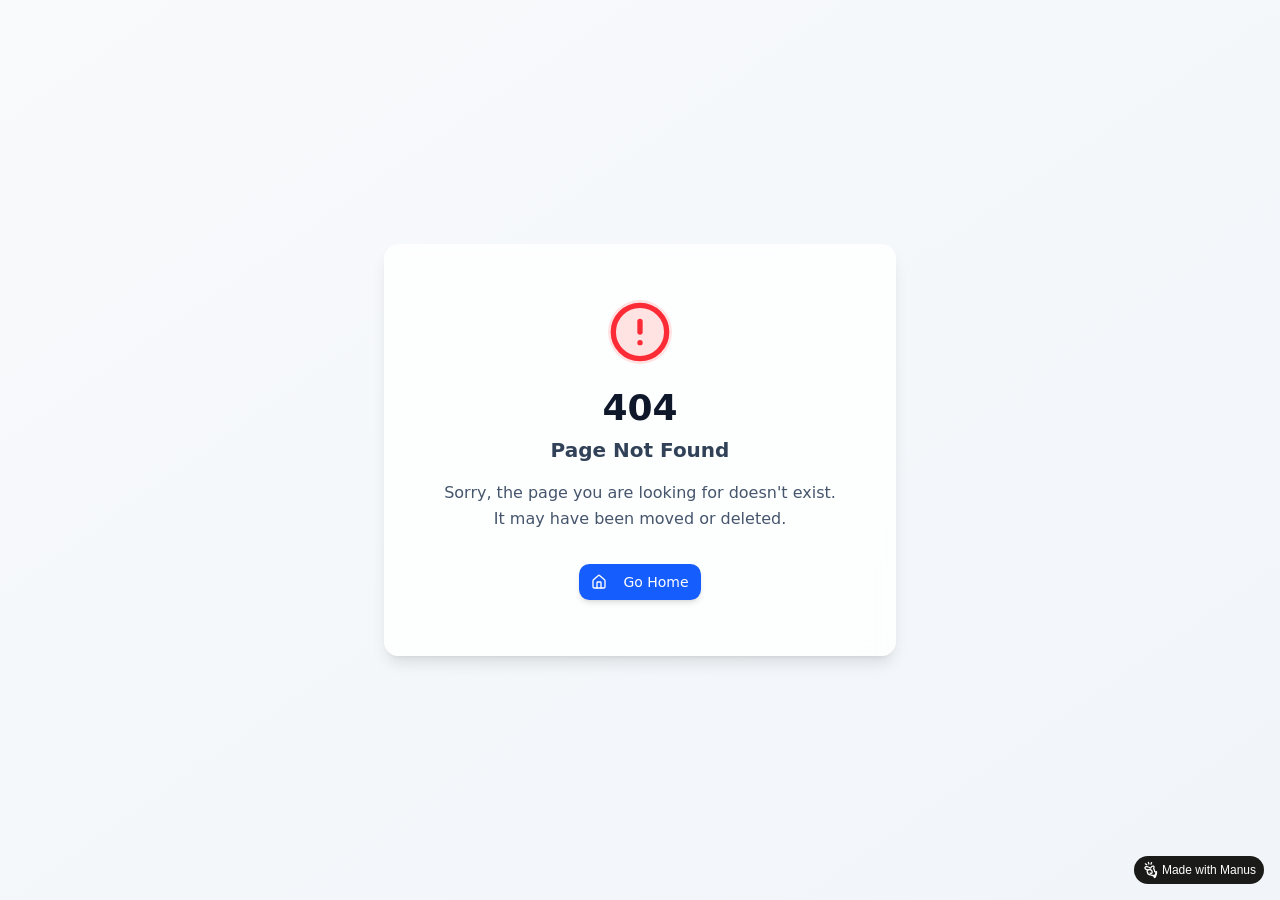
==== robots.txt.html @ 8e9b6a3a "Add files via upload" ====
<!doctype html>
<html lang="en">

  <head>
    <meta charset="UTF-8" />
    <meta
      name="viewport"
      content="width=device-width, initial-scale=1.0, maximum-scale=1" />
    <link rel="icon" type="image/png" href="https://files.manuscdn.com/user_upload_by_module/web_dev_logo/310519663146164840/qWIGUKilijXLLHZf.png" />
    <link rel="apple-touch-icon" href="https://files.manuscdn.com/user_upload_by_module/web_dev_logo/310519663146164840/qWIGUKilijXLLHZf.png" />
    <title>Ideal Fit - Landing Page España</title>
    <!-- Add Google Fonts here, example:
    <link rel="preconnect" href="https://fonts.googleapis.com" />
    <link rel="preconnect" href="https://fonts.gstatic.com" crossorigin />
    <link href="https://fonts.googleapis.com/css2?family=Inter:wght@400;500;600;700&display=swap" rel="stylesheet" />
    -->
    <script type="module" crossorigin src="assets/index-C6HRwXOa.js"></script>
    <link rel="stylesheet" crossorigin href="assets/index-DLopovsr.css">
  <meta property="og:type" content="website">
		<meta property="og:url" content="https://idealfitspain-nbuxk6zs.manus.space/robots.txt">
		<meta property="og:title" content="Ideal Fit - Landing Page España">
		<meta property="og:description" content="Spanish landing page for Ideal Fit weight loss supplement with embedded video, popup purchase window, customer reviews, expert opinion, and Google Sheets form integration.">
		<meta property="og:image" content="https://files.manuscdn.com/webdev_screenshots/2025/10/28/6n36xucrsa4QTxkMNTiq7P.png?x-oss-process=image/resize,w_1200/crop,h_630,x_0,y_0">
		<meta property="og:image:width" content="1200">
		<meta property="og:image:height" content="630">
		<meta name="twitter:card" content="summary_large_image">
		<meta name="twitter:title" content="Ideal Fit - Landing Page España">
		<meta name="twitter:description" content="Spanish landing page for Ideal Fit weight loss supplement with embedded video, popup purchase window, customer reviews, expert opinion, and Google Sheets form integration.">
		<meta name="twitter:image" content="https://files.manuscdn.com/webdev_screenshots/2025/10/28/6n36xucrsa4QTxkMNTiq7P.png?x-oss-process=image/resize,w_1200/crop,h_630,x_0,y_0">
		<meta name="twitter:image:width" content="1200">
		<meta name="twitter:image:height" content="630"></head>

  <body>
    <script id="manus-runtime">window.__MANUS_HOST_DEV__ = false;
(function(){"use strict";var Dr={exports:{}},Qn={};/**
 * @license React
 * react-jsx-runtime.production.js
 *
 * Copyright (c) Meta Platforms, Inc. and affiliates.
 *
 * This source code is licensed under the MIT license found in the
 * LICENSE file in the root directory of this source tree.
 */var Wc;function cm(){if(Wc)return Qn;Wc=1;var r=Symbol.for("react.transitional.element"),i=Symbol.for("react.fragment");function u(s,f,m){var x=null;if(m!==void 0&&(x=""+m),f.key!==void 0&&(x=""+f.key),"key"in f){m={};for(var N in f)N!=="key"&&(m[N]=f[N])}else m=f;return f=m.ref,{$$typeof:r,type:s,key:x,ref:f!==void 0?f:null,props:m}}return Qn.Fragment=i,Qn.jsx=u,Qn.jsxs=u,Qn}var $c;function um(){return $c||($c=1,Dr.exports=cm()),Dr.exports}var h=um(),Mr={exports:{}},Kn={},Ar={exports:{}},Rr={};/**
 * @license React
 * scheduler.production.js
 *
 * Copyright (c) Meta Platforms, Inc. and affiliates.
 *
 * This source code is licensed under the MIT license found in the
 * LICENSE file in the root directory of this source tree.
 */var Fc;function dm(){return Fc||(Fc=1,function(r){function i(A,G){var B=A.length;A.push(G);t:for(;0<B;){var bt=B-1>>>1,p=A[bt];if(0<f(p,G))A[bt]=G,A[B]=p,B=bt;else break t}}function u(A){return A.length===0?null:A[0]}function s(A){if(A.length===0)return null;var G=A[0],B=A.pop();if(B!==G){A[0]=B;t:for(var bt=0,p=A.length,j=p>>>1;bt<j;){var V=2*(bt+1)-1,q=A[V],Z=V+1,st=A[Z];if(0>f(q,B))Z<p&&0>f(st,q)?(A[bt]=st,A[Z]=B,bt=Z):(A[bt]=q,A[V]=B,bt=V);else if(Z<p&&0>f(st,B))A[bt]=st,A[Z]=B,bt=Z;else break t}}return G}function f(A,G){var B=A.sortIndex-G.sortIndex;return B!==0?B:A.id-G.id}if(r.unstable_now=void 0,typeof performance=="object"&&typeof performance.now=="function"){var m=performance;r.unstable_now=function(){return m.now()}}else{var x=Date,N=x.now();r.unstable_now=function(){return x.now()-N}}var C=[],v=[],D=1,R=null,J=3,$=!1,F=!1,at=!1,ct=!1,ht=typeof setTimeout=="function"?setTimeout:null,St=typeof clearTimeout=="function"?clearTimeout:null,k=typeof setImmediate<"u"?setImmediate:null;function Y(A){for(var G=u(v);G!==null;){if(G.callback===null)s(v);else if(G.startTime<=A)s(v),G.sortIndex=G.expirationTime,i(C,G);else break;G=u(v)}}function H(A){if(at=!1,Y(A),!F)if(u(C)!==null)F=!0,it||(it=!0,Bt());else{var G=u(v);G!==null&&Mt(H,G.startTime-A)}}var it=!1,rt=-1,X=5,xt=-1;function Be(){return ct?!0:!(r.unstable_now()-xt<X)}function It(){if(ct=!1,it){var A=r.unstable_now();xt=A;var G=!0;try{t:{F=!1,at&&(at=!1,St(rt),rt=-1),$=!0;var B=J;try{e:{for(Y(A),R=u(C);R!==null&&!(R.expirationTime>A&&Be());){var bt=R.callback;if(typeof bt=="function"){R.callback=null,J=R.priorityLevel;var p=bt(R.expirationTime<=A);if(A=r.unstable_now(),typeof p=="function"){R.callback=p,Y(A),G=!0;break e}R===u(C)&&s(C),Y(A)}else s(C);R=u(C)}if(R!==null)G=!0;else{var j=u(v);j!==null&&Mt(H,j.startTime-A),G=!1}}break t}finally{R=null,J=B,$=!1}G=void 0}}finally{G?Bt():it=!1}}}var Bt;if(typeof k=="function")Bt=function(){k(It)};else if(typeof MessageChannel<"u"){var me=new MessageChannel,Se=me.port2;me.port1.onmessage=It,Bt=function(){Se.postMessage(null)}}else Bt=function(){ht(It,0)};function Mt(A,G){rt=ht(function(){A(r.unstable_now())},G)}r.unstable_IdlePriority=5,r.unstable_ImmediatePriority=1,r.unstable_LowPriority=4,r.unstable_NormalPriority=3,r.unstable_Profiling=null,r.unstable_UserBlockingPriority=2,r.unstable_cancelCallback=function(A){A.callback=null},r.unstable_forceFrameRate=function(A){0>A||125<A?console.error("forceFrameRate takes a positive int between 0 and 125, forcing frame rates higher than 125 fps is not supported"):X=0<A?Math.floor(1e3/A):5},r.unstable_getCurrentPriorityLevel=function(){return J},r.unstable_next=function(A){switch(J){case 1:case 2:case 3:var G=3;break;default:G=J}var B=J;J=G;try{return A()}finally{J=B}},r.unstable_requestPaint=function(){ct=!0},r.unstable_runWithPriority=function(A,G){switch(A){case 1:case 2:case 3:case 4:case 5:break;default:A=3}var B=J;J=A;try{return G()}finally{J=B}},r.unstable_scheduleCallback=function(A,G,B){var bt=r.unstable_now();switch(typeof B=="object"&&B!==null?(B=B.delay,B=typeof B=="number"&&0<B?bt+B:bt):B=bt,A){case 1:var p=-1;break;case 2:p=250;break;case 5:p=1073741823;break;case 4:p=1e4;break;default:p=5e3}return p=B+p,A={id:D++,callback:G,priorityLevel:A,startTime:B,expirationTime:p,sortIndex:-1},B>bt?(A.sortIndex=B,i(v,A),u(C)===null&&A===u(v)&&(at?(St(rt),rt=-1):at=!0,Mt(H,B-bt))):(A.sortIndex=p,i(C,A),F||$||(F=!0,it||(it=!0,Bt()))),A},r.unstable_shouldYield=Be,r.unstable_wrapCallback=function(A){var G=J;return function(){var B=J;J=G;try{return A.apply(this,arguments)}finally{J=B}}}}(Rr)),Rr}var Ic;function fm(){return Ic||(Ic=1,Ar.exports=dm()),Ar.exports}var zr={exports:{}},ut={};/**
 * @license React
 * react.production.js
 *
 * Copyright (c) Meta Platforms, Inc. and affiliates.
 *
 * This source code is licensed under the MIT license found in the
 * LICENSE file in the root directory of this source tree.
 */var tu;function hm(){if(tu)return ut;tu=1;var r=Symbol.for("react.transitional.element"),i=Symbol.for("react.portal"),u=Symbol.for("react.fragment"),s=Symbol.for("react.strict_mode"),f=Symbol.for("react.profiler"),m=Symbol.for("react.consumer"),x=Symbol.for("react.context"),N=Symbol.for("react.forward_ref"),C=Symbol.for("react.suspense"),v=Symbol.for("react.memo"),D=Symbol.for("react.lazy"),R=Symbol.iterator;function J(p){return p===null||typeof p!="object"?null:(p=R&&p[R]||p["@@iterator"],typeof p=="function"?p:null)}var $={isMounted:function(){return!1},enqueueForceUpdate:function(){},enqueueReplaceState:function(){},enqueueSetState:function(){}},F=Object.assign,at={};function ct(p,j,V){this.props=p,this.context=j,this.refs=at,this.updater=V||$}ct.prototype.isReactComponent={},ct.prototype.setState=function(p,j){if(typeof p!="object"&&typeof p!="function"&&p!=null)throw Error("takes an object of state variables to update or a function which returns an object of state variables.");this.updater.enqueueSetState(this,p,j,"setState")},ct.prototype.forceUpdate=function(p){this.updater.enqueueForceUpdate(this,p,"forceUpdate")};function ht(){}ht.prototype=ct.prototype;function St(p,j,V){this.props=p,this.context=j,this.refs=at,this.updater=V||$}var k=St.prototype=new ht;k.constructor=St,F(k,ct.prototype),k.isPureReactComponent=!0;var Y=Array.isArray,H={H:null,A:null,T:null,S:null,V:null},it=Object.prototype.hasOwnProperty;function rt(p,j,V,q,Z,st){return V=st.ref,{$$typeof:r,type:p,key:j,ref:V!==void 0?V:null,props:st}}function X(p,j){return rt(p.type,j,void 0,void 0,void 0,p.props)}function xt(p){return typeof p=="object"&&p!==null&&p.$$typeof===r}function Be(p){var j={"=":"=0",":":"=2"};return"$"+p.replace(/[=:]/g,function(V){return j[V]})}var It=/\/+/g;function Bt(p,j){return typeof p=="object"&&p!==null&&p.key!=null?Be(""+p.key):j.toString(36)}function me(){}function Se(p){switch(p.status){case"fulfilled":return p.value;case"rejected":throw p.reason;default:switch(typeof p.status=="string"?p.then(me,me):(p.status="pending",p.then(function(j){p.status==="pending"&&(p.status="fulfilled",p.value=j)},function(j){p.status==="pending"&&(p.status="rejected",p.reason=j)})),p.status){case"fulfilled":return p.value;case"rejected":throw p.reason}}throw p}function Mt(p,j,V,q,Z){var st=typeof p;(st==="undefined"||st==="boolean")&&(p=null);var tt=!1;if(p===null)tt=!0;else switch(st){case"bigint":case"string":case"number":tt=!0;break;case"object":switch(p.$$typeof){case r:case i:tt=!0;break;case D:return tt=p._init,Mt(tt(p._payload),j,V,q,Z)}}if(tt)return Z=Z(p),tt=q===""?"."+Bt(p,0):q,Y(Z)?(V="",tt!=null&&(V=tt.replace(It,"$&/")+"/"),Mt(Z,j,V,"",function(Pt){return Pt})):Z!=null&&(xt(Z)&&(Z=X(Z,V+(Z.key==null||p&&p.key===Z.key?"":(""+Z.key).replace(It,"$&/")+"/")+tt)),j.push(Z)),1;tt=0;var gt=q===""?".":q+":";if(Y(p))for(var Tt=0;Tt<p.length;Tt++)q=p[Tt],st=gt+Bt(q,Tt),tt+=Mt(q,j,V,st,Z);else if(Tt=J(p),typeof Tt=="function")for(p=Tt.call(p),Tt=0;!(q=p.next()).done;)q=q.value,st=gt+Bt(q,Tt++),tt+=Mt(q,j,V,st,Z);else if(st==="object"){if(typeof p.then=="function")return Mt(Se(p),j,V,q,Z);throw j=String(p),Error("Objects are not valid as a React child (found: "+(j==="[object Object]"?"object with keys {"+Object.keys(p).join(", ")+"}":j)+"). If you meant to render a collection of children, use an array instead.")}return tt}function A(p,j,V){if(p==null)return p;var q=[],Z=0;return Mt(p,q,"","",function(st){return j.call(V,st,Z++)}),q}function G(p){if(p._status===-1){var j=p._result;j=j(),j.then(function(V){(p._status===0||p._status===-1)&&(p._status=1,p._result=V)},function(V){(p._status===0||p._status===-1)&&(p._status=2,p._result=V)}),p._status===-1&&(p._status=0,p._result=j)}if(p._status===1)return p._result.default;throw p._result}var B=typeof reportError=="function"?reportError:function(p){if(typeof window=="object"&&typeof window.ErrorEvent=="function"){var j=new window.ErrorEvent("error",{bubbles:!0,cancelable:!0,message:typeof p=="object"&&p!==null&&typeof p.message=="string"?String(p.message):String(p),error:p});if(!window.dispatchEvent(j))return}else if(typeof process=="object"&&typeof process.emit=="function"){process.emit("uncaughtException",p);return}console.error(p)};function bt(){}return ut.Children={map:A,forEach:function(p,j,V){A(p,function(){j.apply(this,arguments)},V)},count:function(p){var j=0;return A(p,function(){j++}),j},toArray:function(p){return A(p,function(j){return j})||[]},only:function(p){if(!xt(p))throw Error("React.Children.only expected to receive a single React element child.");return p}},ut.Component=ct,ut.Fragment=u,ut.Profiler=f,ut.PureComponent=St,ut.StrictMode=s,ut.Suspense=C,ut.__CLIENT_INTERNALS_DO_NOT_USE_OR_WARN_USERS_THEY_CANNOT_UPGRADE=H,ut.__COMPILER_RUNTIME={__proto__:null,c:function(p){return H.H.useMemoCache(p)}},ut.cache=function(p){return function(){return p.apply(null,arguments)}},ut.cloneElement=function(p,j,V){if(p==null)throw Error("The argument must be a React element, but you passed "+p+".");var q=F({},p.props),Z=p.key,st=void 0;if(j!=null)for(tt in j.ref!==void 0&&(st=void 0),j.key!==void 0&&(Z=""+j.key),j)!it.call(j,tt)||tt==="key"||tt==="__self"||tt==="__source"||tt==="ref"&&j.ref===void 0||(q[tt]=j[tt]);var tt=arguments.length-2;if(tt===1)q.children=V;else if(1<tt){for(var gt=Array(tt),Tt=0;Tt<tt;Tt++)gt[Tt]=arguments[Tt+2];q.children=gt}return rt(p.type,Z,void 0,void 0,st,q)},ut.createContext=function(p){return p={$$typeof:x,_currentValue:p,_currentValue2:p,_threadCount:0,Provider:null,Consumer:null},p.Provider=p,p.Consumer={$$typeof:m,_context:p},p},ut.createElement=function(p,j,V){var q,Z={},st=null;if(j!=null)for(q in j.key!==void 0&&(st=""+j.key),j)it.call(j,q)&&q!=="key"&&q!=="__self"&&q!=="__source"&&(Z[q]=j[q]);var tt=arguments.length-2;if(tt===1)Z.children=V;else if(1<tt){for(var gt=Array(tt),Tt=0;Tt<tt;Tt++)gt[Tt]=arguments[Tt+2];Z.children=gt}if(p&&p.defaultProps)for(q in tt=p.defaultProps,tt)Z[q]===void 0&&(Z[q]=tt[q]);return rt(p,st,void 0,void 0,null,Z)},ut.createRef=function(){return{current:null}},ut.forwardRef=function(p){return{$$typeof:N,render:p}},ut.isValidElement=xt,ut.lazy=function(p){return{$$typeof:D,_payload:{_status:-1,_result:p},_init:G}},ut.memo=function(p,j){return{$$typeof:v,type:p,compare:j===void 0?null:j}},ut.startTransition=function(p){var j=H.T,V={};H.T=V;try{var q=p(),Z=H.S;Z!==null&&Z(V,q),typeof q=="object"&&q!==null&&typeof q.then=="function"&&q.then(bt,B)}catch(st){B(st)}finally{H.T=j}},ut.unstable_useCacheRefresh=function(){return H.H.useCacheRefresh()},ut.use=function(p){return H.H.use(p)},ut.useActionState=function(p,j,V){return H.H.useActionState(p,j,V)},ut.useCallback=function(p,j){return H.H.useCallback(p,j)},ut.useContext=function(p){return H.H.useContext(p)},ut.useDebugValue=function(){},ut.useDeferredValue=function(p,j){return H.H.useDeferredValue(p,j)},ut.useEffect=function(p,j,V){var q=H.H;if(typeof V=="function")throw Error("useEffect CRUD overload is not enabled in this build of React.");return q.useEffect(p,j)},ut.useId=function(){return H.H.useId()},ut.useImperativeHandle=function(p,j,V){return H.H.useImperativeHandle(p,j,V)},ut.useInsertionEffect=function(p,j){return H.H.useInsertionEffect(p,j)},ut.useLayoutEffect=function(p,j){return H.H.useLayoutEffect(p,j)},ut.useMemo=function(p,j){return H.H.useMemo(p,j)},ut.useOptimistic=function(p,j){return H.H.useOptimistic(p,j)},ut.useReducer=function(p,j,V){return H.H.useReducer(p,j,V)},ut.useRef=function(p){return H.H.useRef(p)},ut.useState=function(p){return H.H.useState(p)},ut.useSyncExternalStore=function(p,j,V){return H.H.useSyncExternalStore(p,j,V)},ut.useTransition=function(){return H.H.useTransition()},ut.version="19.1.1",ut}var eu;function Nr(){return eu||(eu=1,zr.exports=hm()),zr.exports}var _r={exports:{}},he={};/**
 * @license React
 * react-dom.production.js
 *
 * Copyright (c) Meta Platforms, Inc. and affiliates.
 *
 * This source code is licensed under the MIT license found in the
 * LICENSE file in the root directory of this source tree.
 */var lu;function mm(){if(lu)return he;lu=1;var r=Nr();function i(C){var v="https://react.dev/errors/"+C;if(1<arguments.length){v+="?args[]="+encodeURIComponent(arguments[1]);for(var D=2;D<arguments.length;D++)v+="&args[]="+encodeURIComponent(arguments[D])}return"Minified React error #"+C+"; visit "+v+" for the full message or use the non-minified dev environment for full errors and additional helpful warnings."}function u(){}var s={d:{f:u,r:function(){throw Error(i(522))},D:u,C:u,L:u,m:u,X:u,S:u,M:u},p:0,findDOMNode:null},f=Symbol.for("react.portal");function m(C,v,D){var R=3<arguments.length&&arguments[3]!==void 0?arguments[3]:null;return{$$typeof:f,key:R==null?null:""+R,children:C,containerInfo:v,implementation:D}}var x=r.__CLIENT_INTERNALS_DO_NOT_USE_OR_WARN_USERS_THEY_CANNOT_UPGRADE;function N(C,v){if(C==="font")return"";if(typeof v=="string")return v==="use-credentials"?v:""}return he.__DOM_INTERNALS_DO_NOT_USE_OR_WARN_USERS_THEY_CANNOT_UPGRADE=s,he.createPortal=function(C,v){var D=2<arguments.length&&arguments[2]!==void 0?arguments[2]:null;if(!v||v.nodeType!==1&&v.nodeType!==9&&v.nodeType!==11)throw Error(i(299));return m(C,v,null,D)},he.flushSync=function(C){var v=x.T,D=s.p;try{if(x.T=null,s.p=2,C)return C()}finally{x.T=v,s.p=D,s.d.f()}},he.preconnect=function(C,v){typeof C=="string"&&(v?(v=v.crossOrigin,v=typeof v=="string"?v==="use-credentials"?v:"":void 0):v=null,s.d.C(C,v))},he.prefetchDNS=function(C){typeof C=="string"&&s.d.D(C)},he.preinit=function(C,v){if(typeof C=="string"&&v&&typeof v.as=="string"){var D=v.as,R=N(D,v.crossOrigin),J=typeof v.integrity=="string"?v.integrity:void 0,$=typeof v.fetchPriority=="string"?v.fetchPriority:void 0;D==="style"?s.d.S(C,typeof v.precedence=="string"?v.precedence:void 0,{crossOrigin:R,integrity:J,fetchPriority:$}):D==="script"&&s.d.X(C,{crossOrigin:R,integrity:J,fetchPriority:$,nonce:typeof v.nonce=="string"?v.nonce:void 0})}},he.preinitModule=function(C,v){if(typeof C=="string")if(typeof v=="object"&&v!==null){if(v.as==null||v.as==="script"){var D=N(v.as,v.crossOrigin);s.d.M(C,{crossOrigin:D,integrity:typeof v.integrity=="string"?v.integrity:void 0,nonce:typeof v.nonce=="string"?v.nonce:void 0})}}else v==null&&s.d.M(C)},he.preload=function(C,v){if(typeof C=="string"&&typeof v=="object"&&v!==null&&typeof v.as=="string"){var D=v.as,R=N(D,v.crossOrigin);s.d.L(C,D,{crossOrigin:R,integrity:typeof v.integrity=="string"?v.integrity:void 0,nonce:typeof v.nonce=="string"?v.nonce:void 0,type:typeof v.type=="string"?v.type:void 0,fetchPriority:typeof v.fetchPriority=="string"?v.fetchPriority:void 0,referrerPolicy:typeof v.referrerPolicy=="string"?v.referrerPolicy:void 0,imageSrcSet:typeof v.imageSrcSet=="string"?v.imageSrcSet:void 0,imageSizes:typeof v.imageSizes=="string"?v.imageSizes:void 0,media:typeof v.media=="string"?v.media:void 0})}},he.preloadModule=function(C,v){if(typeof C=="string")if(v){var D=N(v.as,v.crossOrigin);s.d.m(C,{as:typeof v.as=="string"&&v.as!=="script"?v.as:void 0,crossOrigin:D,integrity:typeof v.integrity=="string"?v.integrity:void 0})}else s.d.m(C)},he.requestFormReset=function(C){s.d.r(C)},he.unstable_batchedUpdates=function(C,v){return C(v)},he.useFormState=function(C,v,D){return x.H.useFormState(C,v,D)},he.useFormStatus=function(){return x.H.useHostTransitionStatus()},he.version="19.1.1",he}var au;function gm(){if(au)return _r.exports;au=1;function r(){if(!(typeof __REACT_DEVTOOLS_GLOBAL_HOOK__>"u"||typeof __REACT_DEVTOOLS_GLOBAL_HOOK__.checkDCE!="function"))try{__REACT_DEVTOOLS_GLOBAL_HOOK__.checkDCE(r)}catch(i){console.error(i)}}return r(),_r.exports=mm(),_r.exports}/**
 * @license React
 * react-dom-client.production.js
 *
 * Copyright (c) Meta Platforms, Inc. and affiliates.
 *
 * This source code is licensed under the MIT license found in the
 * LICENSE file in the root directory of this source tree.
 */var nu;function pm(){if(nu)return Kn;nu=1;var r=fm(),i=Nr(),u=gm();function s(t){var e="https://react.dev/errors/"+t;if(1<arguments.length){e+="?args[]="+encodeURIComponent(arguments[1]);for(var l=2;l<arguments.length;l++)e+="&args[]="+encodeURIComponent(arguments[l])}return"Minified React error #"+t+"; visit "+e+" for the full message or use the non-minified dev environment for full errors and additional helpful warnings."}function f(t){return!(!t||t.nodeType!==1&&t.nodeType!==9&&t.nodeType!==11)}function m(t){var e=t,l=t;if(t.alternate)for(;e.return;)e=e.return;else{t=e;do e=t,(e.flags&4098)!==0&&(l=e.return),t=e.return;while(t)}return e.tag===3?l:null}function x(t){if(t.tag===13){var e=t.memoizedState;if(e===null&&(t=t.alternate,t!==null&&(e=t.memoizedState)),e!==null)return e.dehydrated}return null}function N(t){if(m(t)!==t)throw Error(s(188))}function C(t){var e=t.alternate;if(!e){if(e=m(t),e===null)throw Error(s(188));return e!==t?null:t}for(var l=t,a=e;;){var n=l.return;if(n===null)break;var o=n.alternate;if(o===null){if(a=n.return,a!==null){l=a;continue}break}if(n.child===o.child){for(o=n.child;o;){if(o===l)return N(n),t;if(o===a)return N(n),e;o=o.sibling}throw Error(s(188))}if(l.return!==a.return)l=n,a=o;else{for(var c=!1,d=n.child;d;){if(d===l){c=!0,l=n,a=o;break}if(d===a){c=!0,a=n,l=o;break}d=d.sibling}if(!c){for(d=o.child;d;){if(d===l){c=!0,l=o,a=n;break}if(d===a){c=!0,a=o,l=n;break}d=d.sibling}if(!c)throw Error(s(189))}}if(l.alternate!==a)throw Error(s(190))}if(l.tag!==3)throw Error(s(188));return l.stateNode.current===l?t:e}function v(t){var e=t.tag;if(e===5||e===26||e===27||e===6)return t;for(t=t.child;t!==null;){if(e=v(t),e!==null)return e;t=t.sibling}return null}var D=Object.assign,R=Symbol.for("react.element"),J=Symbol.for("react.transitional.element"),$=Symbol.for("react.portal"),F=Symbol.for("react.fragment"),at=Symbol.for("react.strict_mode"),ct=Symbol.for("react.profiler"),ht=Symbol.for("react.provider"),St=Symbol.for("react.consumer"),k=Symbol.for("react.context"),Y=Symbol.for("react.forward_ref"),H=Symbol.for("react.suspense"),it=Symbol.for("react.suspense_list"),rt=Symbol.for("react.memo"),X=Symbol.for("react.lazy"),xt=Symbol.for("react.activity"),Be=Symbol.for("react.memo_cache_sentinel"),It=Symbol.iterator;function Bt(t){return t===null||typeof t!="object"?null:(t=It&&t[It]||t["@@iterator"],typeof t=="function"?t:null)}var me=Symbol.for("react.client.reference");function Se(t){if(t==null)return null;if(typeof t=="function")return t.$$typeof===me?null:t.displayName||t.name||null;if(typeof t=="string")return t;switch(t){case F:return"Fragment";case ct:return"Profiler";case at:return"StrictMode";case H:return"Suspense";case it:return"SuspenseList";case xt:return"Activity"}if(typeof t=="object")switch(t.$$typeof){case $:return"Portal";case k:return(t.displayName||"Context")+".Provider";case St:return(t._context.displayName||"Context")+".Consumer";case Y:var e=t.render;return t=t.displayName,t||(t=e.displayName||e.name||"",t=t!==""?"ForwardRef("+t+")":"ForwardRef"),t;case rt:return e=t.displayName||null,e!==null?e:Se(t.type)||"Memo";case X:e=t._payload,t=t._init;try{return Se(t(e))}catch{}}return null}var Mt=Array.isArray,A=i.__CLIENT_INTERNALS_DO_NOT_USE_OR_WARN_USERS_THEY_CANNOT_UPGRADE,G=u.__DOM_INTERNALS_DO_NOT_USE_OR_WARN_USERS_THEY_CANNOT_UPGRADE,B={pending:!1,data:null,method:null,action:null},bt=[],p=-1;function j(t){return{current:t}}function V(t){0>p||(t.current=bt[p],bt[p]=null,p--)}function q(t,e){p++,bt[p]=t.current,t.current=e}var Z=j(null),st=j(null),tt=j(null),gt=j(null);function Tt(t,e){switch(q(tt,e),q(st,t),q(Z,null),e.nodeType){case 9:case 11:t=(t=e.documentElement)&&(t=t.namespaceURI)?Lh(t):0;break;default:if(t=e.tagName,e=e.namespaceURI)e=Lh(e),t=Hh(e,t);else switch(t){case"svg":t=1;break;case"math":t=2;break;default:t=0}}V(Z),q(Z,t)}function Pt(){V(Z),V(st),V(tt)}function Ke(t){t.memoizedState!==null&&q(gt,t);var e=Z.current,l=Hh(e,t.type);e!==l&&(q(st,t),q(Z,l))}function Ce(t){st.current===t&&(V(Z),V(st)),gt.current===t&&(V(gt),Jo._currentValue=B)}var Pe=Object.prototype.hasOwnProperty,pl=r.unstable_scheduleCallback,rn=r.unstable_cancelCallback,Sa=r.unstable_shouldYield,ii=r.unstable_requestPaint,ge=r.unstable_now,ri=r.unstable_getCurrentPriorityLevel,Hl=r.unstable_ImmediatePriority,$n=r.unstable_UserBlockingPriority,nl=r.unstable_NormalPriority,si=r.unstable_LowPriority,Ul=r.unstable_IdlePriority,ci=r.log,Ca=r.unstable_setDisableYieldValue,ql=null,Jt=null;function Je(t){if(typeof ci=="function"&&Ca(t),Jt&&typeof Jt.setStrictMode=="function")try{Jt.setStrictMode(ql,t)}catch{}}var Wt=Math.clz32?Math.clz32:di,ui=Math.log,Ea=Math.LN2;function di(t){return t>>>=0,t===0?32:31-(ui(t)/Ea|0)|0}var L=256,sn=4194304;function yl(t){var e=t&42;if(e!==0)return e;switch(t&-t){case 1:return 1;case 2:return 2;case 4:return 4;case 8:return 8;case 16:return 16;case 32:return 32;case 64:return 64;case 128:return 128;case 256:case 512:case 1024:case 2048:case 4096:case 8192:case 16384:case 32768:case 65536:case 131072:case 262144:case 524288:case 1048576:case 2097152:return t&4194048;case 4194304:case 8388608:case 16777216:case 33554432:return t&62914560;case 67108864:return 67108864;case 134217728:return 134217728;case 268435456:return 268435456;case 536870912:return 536870912;case 1073741824:return 0;default:return t}}function cn(t,e,l){var a=t.pendingLanes;if(a===0)return 0;var n=0,o=t.suspendedLanes,c=t.pingedLanes;t=t.warmLanes;var d=a&134217727;return d!==0?(a=d&~o,a!==0?n=yl(a):(c&=d,c!==0?n=yl(c):l||(l=d&~t,l!==0&&(n=yl(l))))):(d=a&~o,d!==0?n=yl(d):c!==0?n=yl(c):l||(l=a&~t,l!==0&&(n=yl(l)))),n===0?0:e!==0&&e!==n&&(e&o)===0&&(o=n&-n,l=e&-e,o>=l||o===32&&(l&4194048)!==0)?e:n}function Dt(t,e){return(t.pendingLanes&~(t.suspendedLanes&~t.pingedLanes)&e)===0}function Fn(t,e){switch(t){case 1:case 2:case 4:case 8:case 64:return e+250;case 16:case 32:case 128:case 256:case 512:case 1024:case 2048:case 4096:case 8192:case 16384:case 32768:case 65536:case 131072:case 262144:case 524288:case 1048576:case 2097152:return e+5e3;case 4194304:case 8388608:case 16777216:case 33554432:return-1;case 67108864:case 134217728:case 268435456:case 536870912:case 1073741824:return-1;default:return-1}}function In(){var t=L;return L<<=1,(L&4194048)===0&&(L=256),t}function fi(){var t=sn;return sn<<=1,(sn&62914560)===0&&(sn=4194304),t}function to(t){for(var e=[],l=0;31>l;l++)e.push(t);return e}function Ta(t,e){t.pendingLanes|=e,e!==268435456&&(t.suspendedLanes=0,t.pingedLanes=0,t.warmLanes=0)}function Fr(t,e,l,a,n,o){var c=t.pendingLanes;t.pendingLanes=l,t.suspendedLanes=0,t.pingedLanes=0,t.warmLanes=0,t.expiredLanes&=l,t.entangledLanes&=l,t.errorRecoveryDisabledLanes&=l,t.shellSuspendCounter=0;var d=t.entanglements,g=t.expirationTimes,S=t.hiddenUpdates;for(l=c&~l;0<l;){var z=31-Wt(l),O=1<<z;d[z]=0,g[z]=-1;var E=S[z];if(E!==null)for(S[z]=null,z=0;z<E.length;z++){var T=E[z];T!==null&&(T.lane&=-536870913)}l&=~O}a!==0&&hi(t,a,0),o!==0&&n===0&&t.tag!==0&&(t.suspendedLanes|=o&~(c&~e))}function hi(t,e,l){t.pendingLanes|=e,t.suspendedLanes&=~e;var a=31-Wt(e);t.entangledLanes|=e,t.entanglements[a]=t.entanglements[a]|1073741824|l&4194090}function mi(t,e){var l=t.entangledLanes|=e;for(t=t.entanglements;l;){var a=31-Wt(l),n=1<<a;n&e|t[a]&e&&(t[a]|=e),l&=~n}}function eo(t){switch(t){case 2:t=1;break;case 8:t=4;break;case 32:t=16;break;case 256:case 512:case 1024:case 2048:case 4096:case 8192:case 16384:case 32768:case 65536:case 131072:case 262144:case 524288:case 1048576:case 2097152:case 4194304:case 8388608:case 16777216:case 33554432:t=128;break;case 268435456:t=134217728;break;default:t=0}return t}function lo(t){return t&=-t,2<t?8<t?(t&134217727)!==0?32:268435456:8:2}function gi(){var t=G.p;return t!==0?t:(t=window.event,t===void 0?32:am(t.type))}function Ir(t,e){var l=G.p;try{return G.p=t,e()}finally{G.p=l}}var ol=Math.random().toString(36).slice(2),te="__reactFiber$"+ol,pe="__reactProps$"+ol,Gl="__reactContainer$"+ol,ao="__reactEvents$"+ol,ts="__reactListeners$"+ol,es="__reactHandles$"+ol,pi="__reactResources$"+ol,Da="__reactMarker$"+ol;function no(t){delete t[te],delete t[pe],delete t[ao],delete t[ts],delete t[es]}function Yl(t){var e=t[te];if(e)return e;for(var l=t.parentNode;l;){if(e=l[Gl]||l[te]){if(l=e.alternate,e.child!==null||l!==null&&l.child!==null)for(t=Yh(t);t!==null;){if(l=t[te])return l;t=Yh(t)}return e}t=l,l=t.parentNode}return null}function Xl(t){if(t=t[te]||t[Gl]){var e=t.tag;if(e===5||e===6||e===13||e===26||e===27||e===3)return t}return null}function Ma(t){var e=t.tag;if(e===5||e===26||e===27||e===6)return t.stateNode;throw Error(s(33))}function Vl(t){var e=t[pi];return e||(e=t[pi]={hoistableStyles:new Map,hoistableScripts:new Map}),e}function Xt(t){t[Da]=!0}var yi=new Set,vi={};function vl(t,e){We(t,e),We(t+"Capture",e)}function We(t,e){for(vi[t]=e,t=0;t<e.length;t++)yi.add(e[t])}var ls=RegExp("^[:A-Z_a-z\\u00C0-\\u00D6\\u00D8-\\u00F6\\u00F8-\\u02FF\\u0370-\\u037D\\u037F-\\u1FFF\\u200C-\\u200D\\u2070-\\u218F\\u2C00-\\u2FEF\\u3001-\\uD7FF\\uF900-\\uFDCF\\uFDF0-\\uFFFD][:A-Z_a-z\\u00C0-\\u00D6\\u00D8-\\u00F6\\u00F8-\\u02FF\\u0370-\\u037D\\u037F-\\u1FFF\\u200C-\\u200D\\u2070-\\u218F\\u2C00-\\u2FEF\\u3001-\\uD7FF\\uF900-\\uFDCF\\uFDF0-\\uFFFD\\-.0-9\\u00B7\\u0300-\\u036F\\u203F-\\u2040]*$"),bi={},xi={};function Aa(t){return Pe.call(xi,t)?!0:Pe.call(bi,t)?!1:ls.test(t)?xi[t]=!0:(bi[t]=!0,!1)}function M(t,e,l){if(Aa(e))if(l===null)t.removeAttribute(e);else{switch(typeof l){case"undefined":case"function":case"symbol":t.removeAttribute(e);return;case"boolean":var a=e.toLowerCase().slice(0,5);if(a!=="data-"&&a!=="aria-"){t.removeAttribute(e);return}}t.setAttribute(e,""+l)}}function nt(t,e,l){if(l===null)t.removeAttribute(e);else{switch(typeof l){case"undefined":case"function":case"symbol":case"boolean":t.removeAttribute(e);return}t.setAttribute(e,""+l)}}function Ot(t,e,l,a){if(a===null)t.removeAttribute(l);else{switch(typeof a){case"undefined":case"function":case"symbol":case"boolean":t.removeAttribute(l);return}t.setAttributeNS(e,l,""+a)}}var ee,Ee;function le(t){if(ee===void 0)try{throw Error()}catch(l){var e=l.stack.trim().match(/\n( *(at )?)/);ee=e&&e[1]||"",Ee=-1<l.stack.indexOf(`
    at`)?" (<anonymous>)":-1<l.stack.indexOf("@")?"@unknown:0:0":""}return`
`+ee+t+Ee}var Le=!1;function He(t,e){if(!t||Le)return"";Le=!0;var l=Error.prepareStackTrace;Error.prepareStackTrace=void 0;try{var a={DetermineComponentFrameRoot:function(){try{if(e){var O=function(){throw Error()};if(Object.defineProperty(O.prototype,"props",{set:function(){throw Error()}}),typeof Reflect=="object"&&Reflect.construct){try{Reflect.construct(O,[])}catch(T){var E=T}Reflect.construct(t,[],O)}else{try{O.call()}catch(T){E=T}t.call(O.prototype)}}else{try{throw Error()}catch(T){E=T}(O=t())&&typeof O.catch=="function"&&O.catch(function(){})}}catch(T){if(T&&E&&typeof T.stack=="string")return[T.stack,E.stack]}return[null,null]}};a.DetermineComponentFrameRoot.displayName="DetermineComponentFrameRoot";var n=Object.getOwnPropertyDescriptor(a.DetermineComponentFrameRoot,"name");n&&n.configurable&&Object.defineProperty(a.DetermineComponentFrameRoot,"name",{value:"DetermineComponentFrameRoot"});var o=a.DetermineComponentFrameRoot(),c=o[0],d=o[1];if(c&&d){var g=c.split(`
`),S=d.split(`
`);for(n=a=0;a<g.length&&!g[a].includes("DetermineComponentFrameRoot");)a++;for(;n<S.length&&!S[n].includes("DetermineComponentFrameRoot");)n++;if(a===g.length||n===S.length)for(a=g.length-1,n=S.length-1;1<=a&&0<=n&&g[a]!==S[n];)n--;for(;1<=a&&0<=n;a--,n--)if(g[a]!==S[n]){if(a!==1||n!==1)do if(a--,n--,0>n||g[a]!==S[n]){var z=`
`+g[a].replace(" at new "," at ");return t.displayName&&z.includes("<anonymous>")&&(z=z.replace("<anonymous>",t.displayName)),z}while(1<=a&&0<=n);break}}}finally{Le=!1,Error.prepareStackTrace=l}return(l=t?t.displayName||t.name:"")?le(l):""}function Zl(t){switch(t.tag){case 26:case 27:case 5:return le(t.type);case 16:return le("Lazy");case 13:return le("Suspense");case 19:return le("SuspenseList");case 0:case 15:return He(t.type,!1);case 11:return He(t.type.render,!1);case 1:return He(t.type,!0);case 31:return le("Activity");default:return""}}function bl(t){try{var e="";do e+=Zl(t),t=t.return;while(t);return e}catch(l){return`
Error generating stack: `+l.message+`
`+l.stack}}function Vt(t){switch(typeof t){case"bigint":case"boolean":case"number":case"string":case"undefined":return t;case"object":return t;default:return""}}function il(t){var e=t.type;return(t=t.nodeName)&&t.toLowerCase()==="input"&&(e==="checkbox"||e==="radio")}function ve(t){var e=il(t)?"checked":"value",l=Object.getOwnPropertyDescriptor(t.constructor.prototype,e),a=""+t[e];if(!t.hasOwnProperty(e)&&typeof l<"u"&&typeof l.get=="function"&&typeof l.set=="function"){var n=l.get,o=l.set;return Object.defineProperty(t,e,{configurable:!0,get:function(){return n.call(this)},set:function(c){a=""+c,o.call(this,c)}}),Object.defineProperty(t,e,{enumerable:l.enumerable}),{getValue:function(){return a},setValue:function(c){a=""+c},stopTracking:function(){t._valueTracker=null,delete t[e]}}}}function re(t){t._valueTracker||(t._valueTracker=ve(t))}function rl(t){if(!t)return!1;var e=t._valueTracker;if(!e)return!0;var l=e.getValue(),a="";return t&&(a=il(t)?t.checked?"true":"false":t.value),t=a,t!==l?(e.setValue(t),!0):!1}function xl(t){if(t=t||(typeof document<"u"?document:void 0),typeof t>"u")return null;try{return t.activeElement||t.body}catch{return t.body}}var un=/[\n"\\]/g;function se(t){return t.replace(un,function(e){return"\\"+e.charCodeAt(0).toString(16)+" "})}function Ql(t,e,l,a,n,o,c,d){t.name="",c!=null&&typeof c!="function"&&typeof c!="symbol"&&typeof c!="boolean"?t.type=c:t.removeAttribute("type"),e!=null?c==="number"?(e===0&&t.value===""||t.value!=e)&&(t.value=""+Vt(e)):t.value!==""+Vt(e)&&(t.value=""+Vt(e)):c!=="submit"&&c!=="reset"||t.removeAttribute("value"),e!=null?Kl(t,c,Vt(e)):l!=null?Kl(t,c,Vt(l)):a!=null&&t.removeAttribute("value"),n==null&&o!=null&&(t.defaultChecked=!!o),n!=null&&(t.checked=n&&typeof n!="function"&&typeof n!="symbol"),d!=null&&typeof d!="function"&&typeof d!="symbol"&&typeof d!="boolean"?t.name=""+Vt(d):t.removeAttribute("name")}function Ra(t,e,l,a,n,o,c,d){if(o!=null&&typeof o!="function"&&typeof o!="symbol"&&typeof o!="boolean"&&(t.type=o),e!=null||l!=null){if(!(o!=="submit"&&o!=="reset"||e!=null))return;l=l!=null?""+Vt(l):"",e=e!=null?""+Vt(e):l,d||e===t.value||(t.value=e),t.defaultValue=e}a=a??n,a=typeof a!="function"&&typeof a!="symbol"&&!!a,t.checked=d?t.checked:!!a,t.defaultChecked=!!a,c!=null&&typeof c!="function"&&typeof c!="symbol"&&typeof c!="boolean"&&(t.name=c)}function Kl(t,e,l){e==="number"&&xl(t.ownerDocument)===t||t.defaultValue===""+l||(t.defaultValue=""+l)}function $e(t,e,l,a){if(t=t.options,e){e={};for(var n=0;n<l.length;n++)e["$"+l[n]]=!0;for(l=0;l<t.length;l++)n=e.hasOwnProperty("$"+t[l].value),t[l].selected!==n&&(t[l].selected=n),n&&a&&(t[l].defaultSelected=!0)}else{for(l=""+Vt(l),e=null,n=0;n<t.length;n++){if(t[n].value===l){t[n].selected=!0,a&&(t[n].defaultSelected=!0);return}e!==null||t[n].disabled||(e=t[n])}e!==null&&(e.selected=!0)}}function za(t,e,l){if(e!=null&&(e=""+Vt(e),e!==t.value&&(t.value=e),l==null)){t.defaultValue!==e&&(t.defaultValue=e);return}t.defaultValue=l!=null?""+Vt(l):""}function Na(t,e,l,a){if(e==null){if(a!=null){if(l!=null)throw Error(s(92));if(Mt(a)){if(1<a.length)throw Error(s(93));a=a[0]}l=a}l==null&&(l=""),e=l}l=Vt(e),t.defaultValue=l,a=t.textContent,a===l&&a!==""&&a!==null&&(t.value=a)}function Fe(t,e){if(e){var l=t.firstChild;if(l&&l===t.lastChild&&l.nodeType===3){l.nodeValue=e;return}}t.textContent=e}var dn=new Set("animationIterationCount aspectRatio borderImageOutset borderImageSlice borderImageWidth boxFlex boxFlexGroup boxOrdinalGroup columnCount columns flex flexGrow flexPositive flexShrink flexNegative flexOrder gridArea gridRow gridRowEnd gridRowSpan gridRowStart gridColumn gridColumnEnd gridColumnSpan gridColumnStart fontWeight lineClamp lineHeight opacity order orphans scale tabSize widows zIndex zoom fillOpacity floodOpacity stopOpacity strokeDasharray strokeDashoffset strokeMiterlimit strokeOpacity strokeWidth MozAnimationIterationCount MozBoxFlex MozBoxFlexGroup MozLineClamp msAnimationIterationCount msFlex msZoom msFlexGrow msFlexNegative msFlexOrder msFlexPositive msFlexShrink msGridColumn msGridColumnSpan msGridRow msGridRowSpan WebkitAnimationIterationCount WebkitBoxFlex WebKitBoxFlexGroup WebkitBoxOrdinalGroup WebkitColumnCount WebkitColumns WebkitFlex WebkitFlexGrow WebkitFlexPositive WebkitFlexShrink WebkitLineClamp".split(" "));function _a(t,e,l){var a=e.indexOf("--")===0;l==null||typeof l=="boolean"||l===""?a?t.setProperty(e,""):e==="float"?t.cssFloat="":t[e]="":a?t.setProperty(e,l):typeof l!="number"||l===0||dn.has(e)?e==="float"?t.cssFloat=l:t[e]=(""+l).trim():t[e]=l+"px"}function ka(t,e,l){if(e!=null&&typeof e!="object")throw Error(s(62));if(t=t.style,l!=null){for(var a in l)!l.hasOwnProperty(a)||e!=null&&e.hasOwnProperty(a)||(a.indexOf("--")===0?t.setProperty(a,""):a==="float"?t.cssFloat="":t[a]="");for(var n in e)a=e[n],e.hasOwnProperty(n)&&l[n]!==a&&_a(t,n,a)}else for(var o in e)e.hasOwnProperty(o)&&_a(t,o,e[o])}function Oa(t){if(t.indexOf("-")===-1)return!1;switch(t){case"annotation-xml":case"color-profile":case"font-face":case"font-face-src":case"font-face-uri":case"font-face-format":case"font-face-name":case"missing-glyph":return!1;default:return!0}}var wi=new Map([["acceptCharset","accept-charset"],["htmlFor","for"],["httpEquiv","http-equiv"],["crossOrigin","crossorigin"],["accentHeight","accent-height"],["alignmentBaseline","alignment-baseline"],["arabicForm","arabic-form"],["baselineShift","baseline-shift"],["capHeight","cap-height"],["clipPath","clip-path"],["clipRule","clip-rule"],["colorInterpolation","color-interpolation"],["colorInterpolationFilters","color-interpolation-filters"],["colorProfile","color-profile"],["colorRendering","color-rendering"],["dominantBaseline","dominant-baseline"],["enableBackground","enable-background"],["fillOpacity","fill-opacity"],["fillRule","fill-rule"],["floodColor","flood-color"],["floodOpacity","flood-opacity"],["fontFamily","font-family"],["fontSize","font-size"],["fontSizeAdjust","font-size-adjust"],["fontStretch","font-stretch"],["fontStyle","font-style"],["fontVariant","font-variant"],["fontWeight","font-weight"],["glyphName","glyph-name"],["glyphOrientationHorizontal","glyph-orientation-horizontal"],["glyphOrientationVertical","glyph-orientation-vertical"],["horizAdvX","horiz-adv-x"],["horizOriginX","horiz-origin-x"],["imageRendering","image-rendering"],["letterSpacing","letter-spacing"],["lightingColor","lighting-color"],["markerEnd","marker-end"],["markerMid","marker-mid"],["markerStart","marker-start"],["overlinePosition","overline-position"],["overlineThickness","overline-thickness"],["paintOrder","paint-order"],["panose-1","panose-1"],["pointerEvents","pointer-events"],["renderingIntent","rendering-intent"],["shapeRendering","shape-rendering"],["stopColor","stop-color"],["stopOpacity","stop-opacity"],["strikethroughPosition","strikethrough-position"],["strikethroughThickness","strikethrough-thickness"],["strokeDasharray","stroke-dasharray"],["strokeDashoffset","stroke-dashoffset"],["strokeLinecap","stroke-linecap"],["strokeLinejoin","stroke-linejoin"],["strokeMiterlimit","stroke-miterlimit"],["strokeOpacity","stroke-opacity"],["strokeWidth","stroke-width"],["textAnchor","text-anchor"],["textDecoration","text-decoration"],["textRendering","text-rendering"],["transformOrigin","transform-origin"],["underlinePosition","underline-position"],["underlineThickness","underline-thickness"],["unicodeBidi","unicode-bidi"],["unicodeRange","unicode-range"],["unitsPerEm","units-per-em"],["vAlphabetic","v-alphabetic"],["vHanging","v-hanging"],["vIdeographic","v-ideographic"],["vMathematical","v-mathematical"],["vectorEffect","vector-effect"],["vertAdvY","vert-adv-y"],["vertOriginX","vert-origin-x"],["vertOriginY","vert-origin-y"],["wordSpacing","word-spacing"],["writingMode","writing-mode"],["xmlnsXlink","xmlns:xlink"],["xHeight","x-height"]]),Si=/^[\u0000-\u001F ]*j[\r\n\t]*a[\r\n\t]*v[\r\n\t]*a[\r\n\t]*s[\r\n\t]*c[\r\n\t]*r[\r\n\t]*i[\r\n\t]*p[\r\n\t]*t[\r\n\t]*:/i;function ja(t){return Si.test(""+t)?"javascript:throw new Error('React has blocked a javascript: URL as a security precaution.')":t}var fn=null;function hn(t){return t=t.target||t.srcElement||window,t.correspondingUseElement&&(t=t.correspondingUseElement),t.nodeType===3?t.parentNode:t}var wl=null,Sl=null;function oo(t){var e=Xl(t);if(e&&(t=e.stateNode)){var l=t[pe]||null;t:switch(t=e.stateNode,e.type){case"input":if(Ql(t,l.value,l.defaultValue,l.defaultValue,l.checked,l.defaultChecked,l.type,l.name),e=l.name,l.type==="radio"&&e!=null){for(l=t;l.parentNode;)l=l.parentNode;for(l=l.querySelectorAll('input[name="'+se(""+e)+'"][type="radio"]'),e=0;e<l.length;e++){var a=l[e];if(a!==t&&a.form===t.form){var n=a[pe]||null;if(!n)throw Error(s(90));Ql(a,n.value,n.defaultValue,n.defaultValue,n.checked,n.defaultChecked,n.type,n.name)}}for(e=0;e<l.length;e++)a=l[e],a.form===t.form&&rl(a)}break t;case"textarea":za(t,l.value,l.defaultValue);break t;case"select":e=l.value,e!=null&&$e(t,!!l.multiple,e,!1)}}}var mn=!1;function io(t,e,l){if(mn)return t(e,l);mn=!0;try{var a=t(e);return a}finally{if(mn=!1,(wl!==null||Sl!==null)&&(or(),wl&&(e=wl,t=Sl,Sl=wl=null,oo(e),t)))for(e=0;e<t.length;e++)oo(t[e])}}function Pl(t,e){var l=t.stateNode;if(l===null)return null;var a=l[pe]||null;if(a===null)return null;l=a[e];t:switch(e){case"onClick":case"onClickCapture":case"onDoubleClick":case"onDoubleClickCapture":case"onMouseDown":case"onMouseDownCapture":case"onMouseMove":case"onMouseMoveCapture":case"onMouseUp":case"onMouseUpCapture":case"onMouseEnter":(a=!a.disabled)||(t=t.type,a=!(t==="button"||t==="input"||t==="select"||t==="textarea")),t=!a;break t;default:t=!1}if(t)return null;if(l&&typeof l!="function")throw Error(s(231,e,typeof l));return l}var Ue=!(typeof window>"u"||typeof window.document>"u"||typeof window.document.createElement>"u"),gn=!1;if(Ue)try{var Jl={};Object.defineProperty(Jl,"passive",{get:function(){gn=!0}}),window.addEventListener("test",Jl,Jl),window.removeEventListener("test",Jl,Jl)}catch{gn=!1}var Ie=null,pn=null,Ba=null;function ro(){if(Ba)return Ba;var t,e=pn,l=e.length,a,n="value"in Ie?Ie.value:Ie.textContent,o=n.length;for(t=0;t<l&&e[t]===n[t];t++);var c=l-t;for(a=1;a<=c&&e[l-a]===n[o-a];a++);return Ba=n.slice(t,1<a?1-a:void 0)}function La(t){var e=t.keyCode;return"charCode"in t?(t=t.charCode,t===0&&e===13&&(t=13)):t=e,t===10&&(t=13),32<=t||t===13?t:0}function Ha(){return!0}function so(){return!1}function ce(t){function e(l,a,n,o,c){this._reactName=l,this._targetInst=n,this.type=a,this.nativeEvent=o,this.target=c,this.currentTarget=null;for(var d in t)t.hasOwnProperty(d)&&(l=t[d],this[d]=l?l(o):o[d]);return this.isDefaultPrevented=(o.defaultPrevented!=null?o.defaultPrevented:o.returnValue===!1)?Ha:so,this.isPropagationStopped=so,this}return D(e.prototype,{preventDefault:function(){this.defaultPrevented=!0;var l=this.nativeEvent;l&&(l.preventDefault?l.preventDefault():typeof l.returnValue!="unknown"&&(l.returnValue=!1),this.isDefaultPrevented=Ha)},stopPropagation:function(){var l=this.nativeEvent;l&&(l.stopPropagation?l.stopPropagation():typeof l.cancelBubble!="unknown"&&(l.cancelBubble=!0),this.isPropagationStopped=Ha)},persist:function(){},isPersistent:Ha}),e}var sl={eventPhase:0,bubbles:0,cancelable:0,timeStamp:function(t){return t.timeStamp||Date.now()},defaultPrevented:0,isTrusted:0},Ua=ce(sl),Wl=D({},sl,{view:0,detail:0}),Ci=ce(Wl),Ei,co,uo,Ti=D({},Wl,{screenX:0,screenY:0,clientX:0,clientY:0,pageX:0,pageY:0,ctrlKey:0,shiftKey:0,altKey:0,metaKey:0,getModifierState:ns,button:0,buttons:0,relatedTarget:function(t){return t.relatedTarget===void 0?t.fromElement===t.srcElement?t.toElement:t.fromElement:t.relatedTarget},movementX:function(t){return"movementX"in t?t.movementX:(t!==uo&&(uo&&t.type==="mousemove"?(Ei=t.screenX-uo.screenX,co=t.screenY-uo.screenY):co=Ei=0,uo=t),Ei)},movementY:function(t){return"movementY"in t?t.movementY:co}}),Yu=ce(Ti),C0=D({},Ti,{dataTransfer:0}),E0=ce(C0),T0=D({},Wl,{relatedTarget:0}),as=ce(T0),D0=D({},sl,{animationName:0,elapsedTime:0,pseudoElement:0}),M0=ce(D0),A0=D({},sl,{clipboardData:function(t){return"clipboardData"in t?t.clipboardData:window.clipboardData}}),R0=ce(A0),z0=D({},sl,{data:0}),Xu=ce(z0),N0={Esc:"Escape",Spacebar:" ",Left:"ArrowLeft",Up:"ArrowUp",Right:"ArrowRight",Down:"ArrowDown",Del:"Delete",Win:"OS",Menu:"ContextMenu",Apps:"ContextMenu",Scroll:"ScrollLock",MozPrintableKey:"Unidentified"},_0={8:"Backspace",9:"Tab",12:"Clear",13:"Enter",16:"Shift",17:"Control",18:"Alt",19:"Pause",20:"CapsLock",27:"Escape",32:" ",33:"PageUp",34:"PageDown",35:"End",36:"Home",37:"ArrowLeft",38:"ArrowUp",39:"ArrowRight",40:"ArrowDown",45:"Insert",46:"Delete",112:"F1",113:"F2",114:"F3",115:"F4",116:"F5",117:"F6",118:"F7",119:"F8",120:"F9",121:"F10",122:"F11",123:"F12",144:"NumLock",145:"ScrollLock",224:"Meta"},k0={Alt:"altKey",Control:"ctrlKey",Meta:"metaKey",Shift:"shiftKey"};function O0(t){var e=this.nativeEvent;return e.getModifierState?e.getModifierState(t):(t=k0[t])?!!e[t]:!1}function ns(){return O0}var j0=D({},Wl,{key:function(t){if(t.key){var e=N0[t.key]||t.key;if(e!=="Unidentified")return e}return t.type==="keypress"?(t=La(t),t===13?"Enter":String.fromCharCode(t)):t.type==="keydown"||t.type==="keyup"?_0[t.keyCode]||"Unidentified":""},code:0,location:0,ctrlKey:0,shiftKey:0,altKey:0,metaKey:0,repeat:0,locale:0,getModifierState:ns,charCode:function(t){return t.type==="keypress"?La(t):0},keyCode:function(t){return t.type==="keydown"||t.type==="keyup"?t.keyCode:0},which:function(t){return t.type==="keypress"?La(t):t.type==="keydown"||t.type==="keyup"?t.keyCode:0}}),B0=ce(j0),L0=D({},Ti,{pointerId:0,width:0,height:0,pressure:0,tangentialPressure:0,tiltX:0,tiltY:0,twist:0,pointerType:0,isPrimary:0}),Vu=ce(L0),H0=D({},Wl,{touches:0,targetTouches:0,changedTouches:0,altKey:0,metaKey:0,ctrlKey:0,shiftKey:0,getModifierState:ns}),U0=ce(H0),q0=D({},sl,{propertyName:0,elapsedTime:0,pseudoElement:0}),G0=ce(q0),Y0=D({},Ti,{deltaX:function(t){return"deltaX"in t?t.deltaX:"wheelDeltaX"in t?-t.wheelDeltaX:0},deltaY:function(t){return"deltaY"in t?t.deltaY:"wheelDeltaY"in t?-t.wheelDeltaY:"wheelDelta"in t?-t.wheelDelta:0},deltaZ:0,deltaMode:0}),X0=ce(Y0),V0=D({},sl,{newState:0,oldState:0}),Z0=ce(V0),Q0=[9,13,27,32],os=Ue&&"CompositionEvent"in window,fo=null;Ue&&"documentMode"in document&&(fo=document.documentMode);var K0=Ue&&"TextEvent"in window&&!fo,Zu=Ue&&(!os||fo&&8<fo&&11>=fo),Qu=" ",Ku=!1;function Pu(t,e){switch(t){case"keyup":return Q0.indexOf(e.keyCode)!==-1;case"keydown":return e.keyCode!==229;case"keypress":case"mousedown":case"focusout":return!0;default:return!1}}function Ju(t){return t=t.detail,typeof t=="object"&&"data"in t?t.data:null}var yn=!1;function P0(t,e){switch(t){case"compositionend":return Ju(e);case"keypress":return e.which!==32?null:(Ku=!0,Qu);case"textInput":return t=e.data,t===Qu&&Ku?null:t;default:return null}}function J0(t,e){if(yn)return t==="compositionend"||!os&&Pu(t,e)?(t=ro(),Ba=pn=Ie=null,yn=!1,t):null;switch(t){case"paste":return null;case"keypress":if(!(e.ctrlKey||e.altKey||e.metaKey)||e.ctrlKey&&e.altKey){if(e.char&&1<e.char.length)return e.char;if(e.which)return String.fromCharCode(e.which)}return null;case"compositionend":return Zu&&e.locale!=="ko"?null:e.data;default:return null}}var W0={color:!0,date:!0,datetime:!0,"datetime-local":!0,email:!0,month:!0,number:!0,password:!0,range:!0,search:!0,tel:!0,text:!0,time:!0,url:!0,week:!0};function Wu(t){var e=t&&t.nodeName&&t.nodeName.toLowerCase();return e==="input"?!!W0[t.type]:e==="textarea"}function $u(t,e,l,a){wl?Sl?Sl.push(a):Sl=[a]:wl=a,e=dr(e,"onChange"),0<e.length&&(l=new Ua("onChange","change",null,l,a),t.push({event:l,listeners:e}))}var ho=null,mo=null;function $0(t){_h(t,0)}function Di(t){var e=Ma(t);if(rl(e))return t}function Fu(t,e){if(t==="change")return e}var Iu=!1;if(Ue){var is;if(Ue){var rs="oninput"in document;if(!rs){var td=document.createElement("div");td.setAttribute("oninput","return;"),rs=typeof td.oninput=="function"}is=rs}else is=!1;Iu=is&&(!document.documentMode||9<document.documentMode)}function ed(){ho&&(ho.detachEvent("onpropertychange",ld),mo=ho=null)}function ld(t){if(t.propertyName==="value"&&Di(mo)){var e=[];$u(e,mo,t,hn(t)),io($0,e)}}function F0(t,e,l){t==="focusin"?(ed(),ho=e,mo=l,ho.attachEvent("onpropertychange",ld)):t==="focusout"&&ed()}function I0(t){if(t==="selectionchange"||t==="keyup"||t==="keydown")return Di(mo)}function t1(t,e){if(t==="click")return Di(e)}function e1(t,e){if(t==="input"||t==="change")return Di(e)}function l1(t,e){return t===e&&(t!==0||1/t===1/e)||t!==t&&e!==e}var Re=typeof Object.is=="function"?Object.is:l1;function go(t,e){if(Re(t,e))return!0;if(typeof t!="object"||t===null||typeof e!="object"||e===null)return!1;var l=Object.keys(t),a=Object.keys(e);if(l.length!==a.length)return!1;for(a=0;a<l.length;a++){var n=l[a];if(!Pe.call(e,n)||!Re(t[n],e[n]))return!1}return!0}function ad(t){for(;t&&t.firstChild;)t=t.firstChild;return t}function nd(t,e){var l=ad(t);t=0;for(var a;l;){if(l.nodeType===3){if(a=t+l.textContent.length,t<=e&&a>=e)return{node:l,offset:e-t};t=a}t:{for(;l;){if(l.nextSibling){l=l.nextSibling;break t}l=l.parentNode}l=void 0}l=ad(l)}}function od(t,e){return t&&e?t===e?!0:t&&t.nodeType===3?!1:e&&e.nodeType===3?od(t,e.parentNode):"contains"in t?t.contains(e):t.compareDocumentPosition?!!(t.compareDocumentPosition(e)&16):!1:!1}function id(t){t=t!=null&&t.ownerDocument!=null&&t.ownerDocument.defaultView!=null?t.ownerDocument.defaultView:window;for(var e=xl(t.document);e instanceof t.HTMLIFrameElement;){try{var l=typeof e.contentWindow.location.href=="string"}catch{l=!1}if(l)t=e.contentWindow;else break;e=xl(t.document)}return e}function ss(t){var e=t&&t.nodeName&&t.nodeName.toLowerCase();return e&&(e==="input"&&(t.type==="text"||t.type==="search"||t.type==="tel"||t.type==="url"||t.type==="password")||e==="textarea"||t.contentEditable==="true")}var a1=Ue&&"documentMode"in document&&11>=document.documentMode,vn=null,cs=null,po=null,us=!1;function rd(t,e,l){var a=l.window===l?l.document:l.nodeType===9?l:l.ownerDocument;us||vn==null||vn!==xl(a)||(a=vn,"selectionStart"in a&&ss(a)?a={start:a.selectionStart,end:a.selectionEnd}:(a=(a.ownerDocument&&a.ownerDocument.defaultView||window).getSelection(),a={anchorNode:a.anchorNode,anchorOffset:a.anchorOffset,focusNode:a.focusNode,focusOffset:a.focusOffset}),po&&go(po,a)||(po=a,a=dr(cs,"onSelect"),0<a.length&&(e=new Ua("onSelect","select",null,e,l),t.push({event:e,listeners:a}),e.target=vn)))}function qa(t,e){var l={};return l[t.toLowerCase()]=e.toLowerCase(),l["Webkit"+t]="webkit"+e,l["Moz"+t]="moz"+e,l}var bn={animationend:qa("Animation","AnimationEnd"),animationiteration:qa("Animation","AnimationIteration"),animationstart:qa("Animation","AnimationStart"),transitionrun:qa("Transition","TransitionRun"),transitionstart:qa("Transition","TransitionStart"),transitioncancel:qa("Transition","TransitionCancel"),transitionend:qa("Transition","TransitionEnd")},ds={},sd={};Ue&&(sd=document.createElement("div").style,"AnimationEvent"in window||(delete bn.animationend.animation,delete bn.animationiteration.animation,delete bn.animationstart.animation),"TransitionEvent"in window||delete bn.transitionend.transition);function Ga(t){if(ds[t])return ds[t];if(!bn[t])return t;var e=bn[t],l;for(l in e)if(e.hasOwnProperty(l)&&l in sd)return ds[t]=e[l];return t}var cd=Ga("animationend"),ud=Ga("animationiteration"),dd=Ga("animationstart"),n1=Ga("transitionrun"),o1=Ga("transitionstart"),i1=Ga("transitioncancel"),fd=Ga("transitionend"),hd=new Map,fs="abort auxClick beforeToggle cancel canPlay canPlayThrough click close contextMenu copy cut drag dragEnd dragEnter dragExit dragLeave dragOver dragStart drop durationChange emptied encrypted ended error gotPointerCapture input invalid keyDown keyPress keyUp load loadedData loadedMetadata loadStart lostPointerCapture mouseDown mouseMove mouseOut mouseOver mouseUp paste pause play playing pointerCancel pointerDown pointerMove pointerOut pointerOver pointerUp progress rateChange reset resize seeked seeking stalled submit suspend timeUpdate touchCancel touchEnd touchStart volumeChange scroll toggle touchMove waiting wheel".split(" ");fs.push("scrollEnd");function tl(t,e){hd.set(t,e),vl(e,[t])}var md=new WeakMap;function qe(t,e){if(typeof t=="object"&&t!==null){var l=md.get(t);return l!==void 0?l:(e={value:t,source:e,stack:bl(e)},md.set(t,e),e)}return{value:t,source:e,stack:bl(e)}}var Ge=[],xn=0,hs=0;function Mi(){for(var t=xn,e=hs=xn=0;e<t;){var l=Ge[e];Ge[e++]=null;var a=Ge[e];Ge[e++]=null;var n=Ge[e];Ge[e++]=null;var o=Ge[e];if(Ge[e++]=null,a!==null&&n!==null){var c=a.pending;c===null?n.next=n:(n.next=c.next,c.next=n),a.pending=n}o!==0&&gd(l,n,o)}}function Ai(t,e,l,a){Ge[xn++]=t,Ge[xn++]=e,Ge[xn++]=l,Ge[xn++]=a,hs|=a,t.lanes|=a,t=t.alternate,t!==null&&(t.lanes|=a)}function ms(t,e,l,a){return Ai(t,e,l,a),Ri(t)}function wn(t,e){return Ai(t,null,null,e),Ri(t)}function gd(t,e,l){t.lanes|=l;var a=t.alternate;a!==null&&(a.lanes|=l);for(var n=!1,o=t.return;o!==null;)o.childLanes|=l,a=o.alternate,a!==null&&(a.childLanes|=l),o.tag===22&&(t=o.stateNode,t===null||t._visibility&1||(n=!0)),t=o,o=o.return;return t.tag===3?(o=t.stateNode,n&&e!==null&&(n=31-Wt(l),t=o.hiddenUpdates,a=t[n],a===null?t[n]=[e]:a.push(e),e.lane=l|536870912),o):null}function Ri(t){if(50<Go)throw Go=0,xc=null,Error(s(185));for(var e=t.return;e!==null;)t=e,e=t.return;return t.tag===3?t.stateNode:null}var Sn={};function r1(t,e,l,a){this.tag=t,this.key=l,this.sibling=this.child=this.return=this.stateNode=this.type=this.elementType=null,this.index=0,this.refCleanup=this.ref=null,this.pendingProps=e,this.dependencies=this.memoizedState=this.updateQueue=this.memoizedProps=null,this.mode=a,this.subtreeFlags=this.flags=0,this.deletions=null,this.childLanes=this.lanes=0,this.alternate=null}function ze(t,e,l,a){return new r1(t,e,l,a)}function gs(t){return t=t.prototype,!(!t||!t.isReactComponent)}function Cl(t,e){var l=t.alternate;return l===null?(l=ze(t.tag,e,t.key,t.mode),l.elementType=t.elementType,l.type=t.type,l.stateNode=t.stateNode,l.alternate=t,t.alternate=l):(l.pendingProps=e,l.type=t.type,l.flags=0,l.subtreeFlags=0,l.deletions=null),l.flags=t.flags&65011712,l.childLanes=t.childLanes,l.lanes=t.lanes,l.child=t.child,l.memoizedProps=t.memoizedProps,l.memoizedState=t.memoizedState,l.updateQueue=t.updateQueue,e=t.dependencies,l.dependencies=e===null?null:{lanes:e.lanes,firstContext:e.firstContext},l.sibling=t.sibling,l.index=t.index,l.ref=t.ref,l.refCleanup=t.refCleanup,l}function pd(t,e){t.flags&=65011714;var l=t.alternate;return l===null?(t.childLanes=0,t.lanes=e,t.child=null,t.subtreeFlags=0,t.memoizedProps=null,t.memoizedState=null,t.updateQueue=null,t.dependencies=null,t.stateNode=null):(t.childLanes=l.childLanes,t.lanes=l.lanes,t.child=l.child,t.subtreeFlags=0,t.deletions=null,t.memoizedProps=l.memoizedProps,t.memoizedState=l.memoizedState,t.updateQueue=l.updateQueue,t.type=l.type,e=l.dependencies,t.dependencies=e===null?null:{lanes:e.lanes,firstContext:e.firstContext}),t}function zi(t,e,l,a,n,o){var c=0;if(a=t,typeof t=="function")gs(t)&&(c=1);else if(typeof t=="string")c=cp(t,l,Z.current)?26:t==="html"||t==="head"||t==="body"?27:5;else t:switch(t){case xt:return t=ze(31,l,e,n),t.elementType=xt,t.lanes=o,t;case F:return Ya(l.children,n,o,e);case at:c=8,n|=24;break;case ct:return t=ze(12,l,e,n|2),t.elementType=ct,t.lanes=o,t;case H:return t=ze(13,l,e,n),t.elementType=H,t.lanes=o,t;case it:return t=ze(19,l,e,n),t.elementType=it,t.lanes=o,t;default:if(typeof t=="object"&&t!==null)switch(t.$$typeof){case ht:case k:c=10;break t;case St:c=9;break t;case Y:c=11;break t;case rt:c=14;break t;case X:c=16,a=null;break t}c=29,l=Error(s(130,t===null?"null":typeof t,"")),a=null}return e=ze(c,l,e,n),e.elementType=t,e.type=a,e.lanes=o,e}function Ya(t,e,l,a){return t=ze(7,t,a,e),t.lanes=l,t}function ps(t,e,l){return t=ze(6,t,null,e),t.lanes=l,t}function ys(t,e,l){return e=ze(4,t.children!==null?t.children:[],t.key,e),e.lanes=l,e.stateNode={containerInfo:t.containerInfo,pendingChildren:null,implementation:t.implementation},e}var Cn=[],En=0,Ni=null,_i=0,Ye=[],Xe=0,Xa=null,El=1,Tl="";function Va(t,e){Cn[En++]=_i,Cn[En++]=Ni,Ni=t,_i=e}function yd(t,e,l){Ye[Xe++]=El,Ye[Xe++]=Tl,Ye[Xe++]=Xa,Xa=t;var a=El;t=Tl;var n=32-Wt(a)-1;a&=~(1<<n),l+=1;var o=32-Wt(e)+n;if(30<o){var c=n-n%5;o=(a&(1<<c)-1).toString(32),a>>=c,n-=c,El=1<<32-Wt(e)+n|l<<n|a,Tl=o+t}else El=1<<o|l<<n|a,Tl=t}function vs(t){t.return!==null&&(Va(t,1),yd(t,1,0))}function bs(t){for(;t===Ni;)Ni=Cn[--En],Cn[En]=null,_i=Cn[--En],Cn[En]=null;for(;t===Xa;)Xa=Ye[--Xe],Ye[Xe]=null,Tl=Ye[--Xe],Ye[Xe]=null,El=Ye[--Xe],Ye[Xe]=null}var be=null,Ut=null,Et=!1,Za=null,cl=!1,xs=Error(s(519));function Qa(t){var e=Error(s(418,""));throw bo(qe(e,t)),xs}function vd(t){var e=t.stateNode,l=t.type,a=t.memoizedProps;switch(e[te]=t,e[pe]=a,l){case"dialog":vt("cancel",e),vt("close",e);break;case"iframe":case"object":case"embed":vt("load",e);break;case"video":case"audio":for(l=0;l<Xo.length;l++)vt(Xo[l],e);break;case"source":vt("error",e);break;case"img":case"image":case"link":vt("error",e),vt("load",e);break;case"details":vt("toggle",e);break;case"input":vt("invalid",e),Ra(e,a.value,a.defaultValue,a.checked,a.defaultChecked,a.type,a.name,!0),re(e);break;case"select":vt("invalid",e);break;case"textarea":vt("invalid",e),Na(e,a.value,a.defaultValue,a.children),re(e)}l=a.children,typeof l!="string"&&typeof l!="number"&&typeof l!="bigint"||e.textContent===""+l||a.suppressHydrationWarning===!0||Bh(e.textContent,l)?(a.popover!=null&&(vt("beforetoggle",e),vt("toggle",e)),a.onScroll!=null&&vt("scroll",e),a.onScrollEnd!=null&&vt("scrollend",e),a.onClick!=null&&(e.onclick=fr),e=!0):e=!1,e||Qa(t)}function bd(t){for(be=t.return;be;)switch(be.tag){case 5:case 13:cl=!1;return;case 27:case 3:cl=!0;return;default:be=be.return}}function yo(t){if(t!==be)return!1;if(!Et)return bd(t),Et=!0,!1;var e=t.tag,l;if((l=e!==3&&e!==27)&&((l=e===5)&&(l=t.type,l=!(l!=="form"&&l!=="button")||Bc(t.type,t.memoizedProps)),l=!l),l&&Ut&&Qa(t),bd(t),e===13){if(t=t.memoizedState,t=t!==null?t.dehydrated:null,!t)throw Error(s(317));t:{for(t=t.nextSibling,e=0;t;){if(t.nodeType===8)if(l=t.data,l==="/$"){if(e===0){Ut=ll(t.nextSibling);break t}e--}else l!=="$"&&l!=="$!"&&l!=="$?"||e++;t=t.nextSibling}Ut=null}}else e===27?(e=Ut,fa(t.type)?(t=qc,qc=null,Ut=t):Ut=e):Ut=be?ll(t.stateNode.nextSibling):null;return!0}function vo(){Ut=be=null,Et=!1}function xd(){var t=Za;return t!==null&&(Me===null?Me=t:Me.push.apply(Me,t),Za=null),t}function bo(t){Za===null?Za=[t]:Za.push(t)}var ws=j(null),Ka=null,Dl=null;function $l(t,e,l){q(ws,e._currentValue),e._currentValue=l}function Ml(t){t._currentValue=ws.current,V(ws)}function Ss(t,e,l){for(;t!==null;){var a=t.alternate;if((t.childLanes&e)!==e?(t.childLanes|=e,a!==null&&(a.childLanes|=e)):a!==null&&(a.childLanes&e)!==e&&(a.childLanes|=e),t===l)break;t=t.return}}function Cs(t,e,l,a){var n=t.child;for(n!==null&&(n.return=t);n!==null;){var o=n.dependencies;if(o!==null){var c=n.child;o=o.firstContext;t:for(;o!==null;){var d=o;o=n;for(var g=0;g<e.length;g++)if(d.context===e[g]){o.lanes|=l,d=o.alternate,d!==null&&(d.lanes|=l),Ss(o.return,l,t),a||(c=null);break t}o=d.next}}else if(n.tag===18){if(c=n.return,c===null)throw Error(s(341));c.lanes|=l,o=c.alternate,o!==null&&(o.lanes|=l),Ss(c,l,t),c=null}else c=n.child;if(c!==null)c.return=n;else for(c=n;c!==null;){if(c===t){c=null;break}if(n=c.sibling,n!==null){n.return=c.return,c=n;break}c=c.return}n=c}}function xo(t,e,l,a){t=null;for(var n=e,o=!1;n!==null;){if(!o){if((n.flags&524288)!==0)o=!0;else if((n.flags&262144)!==0)break}if(n.tag===10){var c=n.alternate;if(c===null)throw Error(s(387));if(c=c.memoizedProps,c!==null){var d=n.type;Re(n.pendingProps.value,c.value)||(t!==null?t.push(d):t=[d])}}else if(n===gt.current){if(c=n.alternate,c===null)throw Error(s(387));c.memoizedState.memoizedState!==n.memoizedState.memoizedState&&(t!==null?t.push(Jo):t=[Jo])}n=n.return}t!==null&&Cs(e,t,l,a),e.flags|=262144}function ki(t){for(t=t.firstContext;t!==null;){if(!Re(t.context._currentValue,t.memoizedValue))return!0;t=t.next}return!1}function Pa(t){Ka=t,Dl=null,t=t.dependencies,t!==null&&(t.firstContext=null)}function ye(t){return wd(Ka,t)}function Oi(t,e){return Ka===null&&Pa(t),wd(t,e)}function wd(t,e){var l=e._currentValue;if(e={context:e,memoizedValue:l,next:null},Dl===null){if(t===null)throw Error(s(308));Dl=e,t.dependencies={lanes:0,firstContext:e},t.flags|=524288}else Dl=Dl.next=e;return l}var s1=typeof AbortController<"u"?AbortController:function(){var t=[],e=this.signal={aborted:!1,addEventListener:function(l,a){t.push(a)}};this.abort=function(){e.aborted=!0,t.forEach(function(l){return l()})}},c1=r.unstable_scheduleCallback,u1=r.unstable_NormalPriority,$t={$$typeof:k,Consumer:null,Provider:null,_currentValue:null,_currentValue2:null,_threadCount:0};function Es(){return{controller:new s1,data:new Map,refCount:0}}function wo(t){t.refCount--,t.refCount===0&&c1(u1,function(){t.controller.abort()})}var So=null,Ts=0,Tn=0,Dn=null;function d1(t,e){if(So===null){var l=So=[];Ts=0,Tn=Mc(),Dn={status:"pending",value:void 0,then:function(a){l.push(a)}}}return Ts++,e.then(Sd,Sd),e}function Sd(){if(--Ts===0&&So!==null){Dn!==null&&(Dn.status="fulfilled");var t=So;So=null,Tn=0,Dn=null;for(var e=0;e<t.length;e++)(0,t[e])()}}function f1(t,e){var l=[],a={status:"pending",value:null,reason:null,then:function(n){l.push(n)}};return t.then(function(){a.status="fulfilled",a.value=e;for(var n=0;n<l.length;n++)(0,l[n])(e)},function(n){for(a.status="rejected",a.reason=n,n=0;n<l.length;n++)(0,l[n])(void 0)}),a}var Cd=A.S;A.S=function(t,e){typeof e=="object"&&e!==null&&typeof e.then=="function"&&d1(t,e),Cd!==null&&Cd(t,e)};var Ja=j(null);function Ds(){var t=Ja.current;return t!==null?t:jt.pooledCache}function ji(t,e){e===null?q(Ja,Ja.current):q(Ja,e.pool)}function Ed(){var t=Ds();return t===null?null:{parent:$t._currentValue,pool:t}}var Co=Error(s(460)),Td=Error(s(474)),Bi=Error(s(542)),Ms={then:function(){}};function Dd(t){return t=t.status,t==="fulfilled"||t==="rejected"}function Li(){}function Md(t,e,l){switch(l=t[l],l===void 0?t.push(e):l!==e&&(e.then(Li,Li),e=l),e.status){case"fulfilled":return e.value;case"rejected":throw t=e.reason,Rd(t),t;default:if(typeof e.status=="string")e.then(Li,Li);else{if(t=jt,t!==null&&100<t.shellSuspendCounter)throw Error(s(482));t=e,t.status="pending",t.then(function(a){if(e.status==="pending"){var n=e;n.status="fulfilled",n.value=a}},function(a){if(e.status==="pending"){var n=e;n.status="rejected",n.reason=a}})}switch(e.status){case"fulfilled":return e.value;case"rejected":throw t=e.reason,Rd(t),t}throw Eo=e,Co}}var Eo=null;function Ad(){if(Eo===null)throw Error(s(459));var t=Eo;return Eo=null,t}function Rd(t){if(t===Co||t===Bi)throw Error(s(483))}var Fl=!1;function As(t){t.updateQueue={baseState:t.memoizedState,firstBaseUpdate:null,lastBaseUpdate:null,shared:{pending:null,lanes:0,hiddenCallbacks:null},callbacks:null}}function Rs(t,e){t=t.updateQueue,e.updateQueue===t&&(e.updateQueue={baseState:t.baseState,firstBaseUpdate:t.firstBaseUpdate,lastBaseUpdate:t.lastBaseUpdate,shared:t.shared,callbacks:null})}function Il(t){return{lane:t,tag:0,payload:null,callback:null,next:null}}function ta(t,e,l){var a=t.updateQueue;if(a===null)return null;if(a=a.shared,(At&2)!==0){var n=a.pending;return n===null?e.next=e:(e.next=n.next,n.next=e),a.pending=e,e=Ri(t),gd(t,null,l),e}return Ai(t,a,e,l),Ri(t)}function To(t,e,l){if(e=e.updateQueue,e!==null&&(e=e.shared,(l&4194048)!==0)){var a=e.lanes;a&=t.pendingLanes,l|=a,e.lanes=l,mi(t,l)}}function zs(t,e){var l=t.updateQueue,a=t.alternate;if(a!==null&&(a=a.updateQueue,l===a)){var n=null,o=null;if(l=l.firstBaseUpdate,l!==null){do{var c={lane:l.lane,tag:l.tag,payload:l.payload,callback:null,next:null};o===null?n=o=c:o=o.next=c,l=l.next}while(l!==null);o===null?n=o=e:o=o.next=e}else n=o=e;l={baseState:a.baseState,firstBaseUpdate:n,lastBaseUpdate:o,shared:a.shared,callbacks:a.callbacks},t.updateQueue=l;return}t=l.lastBaseUpdate,t===null?l.firstBaseUpdate=e:t.next=e,l.lastBaseUpdate=e}var Ns=!1;function Do(){if(Ns){var t=Dn;if(t!==null)throw t}}function Mo(t,e,l,a){Ns=!1;var n=t.updateQueue;Fl=!1;var o=n.firstBaseUpdate,c=n.lastBaseUpdate,d=n.shared.pending;if(d!==null){n.shared.pending=null;var g=d,S=g.next;g.next=null,c===null?o=S:c.next=S,c=g;var z=t.alternate;z!==null&&(z=z.updateQueue,d=z.lastBaseUpdate,d!==c&&(d===null?z.firstBaseUpdate=S:d.next=S,z.lastBaseUpdate=g))}if(o!==null){var O=n.baseState;c=0,z=S=g=null,d=o;do{var E=d.lane&-536870913,T=E!==d.lane;if(T?(wt&E)===E:(a&E)===E){E!==0&&E===Tn&&(Ns=!0),z!==null&&(z=z.next={lane:0,tag:d.tag,payload:d.payload,callback:null,next:null});t:{var lt=t,I=d;E=e;var _t=l;switch(I.tag){case 1:if(lt=I.payload,typeof lt=="function"){O=lt.call(_t,O,E);break t}O=lt;break t;case 3:lt.flags=lt.flags&-65537|128;case 0:if(lt=I.payload,E=typeof lt=="function"?lt.call(_t,O,E):lt,E==null)break t;O=D({},O,E);break t;case 2:Fl=!0}}E=d.callback,E!==null&&(t.flags|=64,T&&(t.flags|=8192),T=n.callbacks,T===null?n.callbacks=[E]:T.push(E))}else T={lane:E,tag:d.tag,payload:d.payload,callback:d.callback,next:null},z===null?(S=z=T,g=O):z=z.next=T,c|=E;if(d=d.next,d===null){if(d=n.shared.pending,d===null)break;T=d,d=T.next,T.next=null,n.lastBaseUpdate=T,n.shared.pending=null}}while(!0);z===null&&(g=O),n.baseState=g,n.firstBaseUpdate=S,n.lastBaseUpdate=z,o===null&&(n.shared.lanes=0),sa|=c,t.lanes=c,t.memoizedState=O}}function zd(t,e){if(typeof t!="function")throw Error(s(191,t));t.call(e)}function Nd(t,e){var l=t.callbacks;if(l!==null)for(t.callbacks=null,t=0;t<l.length;t++)zd(l[t],e)}var Mn=j(null),Hi=j(0);function _d(t,e){t=Ol,q(Hi,t),q(Mn,e),Ol=t|e.baseLanes}function _s(){q(Hi,Ol),q(Mn,Mn.current)}function ks(){Ol=Hi.current,V(Mn),V(Hi)}var ea=0,mt=null,zt=null,Zt=null,Ui=!1,An=!1,Wa=!1,qi=0,Ao=0,Rn=null,h1=0;function Gt(){throw Error(s(321))}function Os(t,e){if(e===null)return!1;for(var l=0;l<e.length&&l<t.length;l++)if(!Re(t[l],e[l]))return!1;return!0}function js(t,e,l,a,n,o){return ea=o,mt=e,e.memoizedState=null,e.updateQueue=null,e.lanes=0,A.H=t===null||t.memoizedState===null?pf:yf,Wa=!1,o=l(a,n),Wa=!1,An&&(o=Od(e,l,a,n)),kd(t),o}function kd(t){A.H=Qi;var e=zt!==null&&zt.next!==null;if(ea=0,Zt=zt=mt=null,Ui=!1,Ao=0,Rn=null,e)throw Error(s(300));t===null||ae||(t=t.dependencies,t!==null&&ki(t)&&(ae=!0))}function Od(t,e,l,a){mt=t;var n=0;do{if(An&&(Rn=null),Ao=0,An=!1,25<=n)throw Error(s(301));if(n+=1,Zt=zt=null,t.updateQueue!=null){var o=t.updateQueue;o.lastEffect=null,o.events=null,o.stores=null,o.memoCache!=null&&(o.memoCache.index=0)}A.H=x1,o=e(l,a)}while(An);return o}function m1(){var t=A.H,e=t.useState()[0];return e=typeof e.then=="function"?Ro(e):e,t=t.useState()[0],(zt!==null?zt.memoizedState:null)!==t&&(mt.flags|=1024),e}function Bs(){var t=qi!==0;return qi=0,t}function Ls(t,e,l){e.updateQueue=t.updateQueue,e.flags&=-2053,t.lanes&=~l}function Hs(t){if(Ui){for(t=t.memoizedState;t!==null;){var e=t.queue;e!==null&&(e.pending=null),t=t.next}Ui=!1}ea=0,Zt=zt=mt=null,An=!1,Ao=qi=0,Rn=null}function Te(){var t={memoizedState:null,baseState:null,baseQueue:null,queue:null,next:null};return Zt===null?mt.memoizedState=Zt=t:Zt=Zt.next=t,Zt}function Qt(){if(zt===null){var t=mt.alternate;t=t!==null?t.memoizedState:null}else t=zt.next;var e=Zt===null?mt.memoizedState:Zt.next;if(e!==null)Zt=e,zt=t;else{if(t===null)throw mt.alternate===null?Error(s(467)):Error(s(310));zt=t,t={memoizedState:zt.memoizedState,baseState:zt.baseState,baseQueue:zt.baseQueue,queue:zt.queue,next:null},Zt===null?mt.memoizedState=Zt=t:Zt=Zt.next=t}return Zt}function Us(){return{lastEffect:null,events:null,stores:null,memoCache:null}}function Ro(t){var e=Ao;return Ao+=1,Rn===null&&(Rn=[]),t=Md(Rn,t,e),e=mt,(Zt===null?e.memoizedState:Zt.next)===null&&(e=e.alternate,A.H=e===null||e.memoizedState===null?pf:yf),t}function Gi(t){if(t!==null&&typeof t=="object"){if(typeof t.then=="function")return Ro(t);if(t.$$typeof===k)return ye(t)}throw Error(s(438,String(t)))}function qs(t){var e=null,l=mt.updateQueue;if(l!==null&&(e=l.memoCache),e==null){var a=mt.alternate;a!==null&&(a=a.updateQueue,a!==null&&(a=a.memoCache,a!=null&&(e={data:a.data.map(function(n){return n.slice()}),index:0})))}if(e==null&&(e={data:[],index:0}),l===null&&(l=Us(),mt.updateQueue=l),l.memoCache=e,l=e.data[e.index],l===void 0)for(l=e.data[e.index]=Array(t),a=0;a<t;a++)l[a]=Be;return e.index++,l}function Al(t,e){return typeof e=="function"?e(t):e}function Yi(t){var e=Qt();return Gs(e,zt,t)}function Gs(t,e,l){var a=t.queue;if(a===null)throw Error(s(311));a.lastRenderedReducer=l;var n=t.baseQueue,o=a.pending;if(o!==null){if(n!==null){var c=n.next;n.next=o.next,o.next=c}e.baseQueue=n=o,a.pending=null}if(o=t.baseState,n===null)t.memoizedState=o;else{e=n.next;var d=c=null,g=null,S=e,z=!1;do{var O=S.lane&-536870913;if(O!==S.lane?(wt&O)===O:(ea&O)===O){var E=S.revertLane;if(E===0)g!==null&&(g=g.next={lane:0,revertLane:0,action:S.action,hasEagerState:S.hasEagerState,eagerState:S.eagerState,next:null}),O===Tn&&(z=!0);else if((ea&E)===E){S=S.next,E===Tn&&(z=!0);continue}else O={lane:0,revertLane:S.revertLane,action:S.action,hasEagerState:S.hasEagerState,eagerState:S.eagerState,next:null},g===null?(d=g=O,c=o):g=g.next=O,mt.lanes|=E,sa|=E;O=S.action,Wa&&l(o,O),o=S.hasEagerState?S.eagerState:l(o,O)}else E={lane:O,revertLane:S.revertLane,action:S.action,hasEagerState:S.hasEagerState,eagerState:S.eagerState,next:null},g===null?(d=g=E,c=o):g=g.next=E,mt.lanes|=O,sa|=O;S=S.next}while(S!==null&&S!==e);if(g===null?c=o:g.next=d,!Re(o,t.memoizedState)&&(ae=!0,z&&(l=Dn,l!==null)))throw l;t.memoizedState=o,t.baseState=c,t.baseQueue=g,a.lastRenderedState=o}return n===null&&(a.lanes=0),[t.memoizedState,a.dispatch]}function Ys(t){var e=Qt(),l=e.queue;if(l===null)throw Error(s(311));l.lastRenderedReducer=t;var a=l.dispatch,n=l.pending,o=e.memoizedState;if(n!==null){l.pending=null;var c=n=n.next;do o=t(o,c.action),c=c.next;while(c!==n);Re(o,e.memoizedState)||(ae=!0),e.memoizedState=o,e.baseQueue===null&&(e.baseState=o),l.lastRenderedState=o}return[o,a]}function jd(t,e,l){var a=mt,n=Qt(),o=Et;if(o){if(l===void 0)throw Error(s(407));l=l()}else l=e();var c=!Re((zt||n).memoizedState,l);c&&(n.memoizedState=l,ae=!0),n=n.queue;var d=Hd.bind(null,a,n,t);if(zo(2048,8,d,[t]),n.getSnapshot!==e||c||Zt!==null&&Zt.memoizedState.tag&1){if(a.flags|=2048,zn(9,Xi(),Ld.bind(null,a,n,l,e),null),jt===null)throw Error(s(349));o||(ea&124)!==0||Bd(a,e,l)}return l}function Bd(t,e,l){t.flags|=16384,t={getSnapshot:e,value:l},e=mt.updateQueue,e===null?(e=Us(),mt.updateQueue=e,e.stores=[t]):(l=e.stores,l===null?e.stores=[t]:l.push(t))}function Ld(t,e,l,a){e.value=l,e.getSnapshot=a,Ud(e)&&qd(t)}function Hd(t,e,l){return l(function(){Ud(e)&&qd(t)})}function Ud(t){var e=t.getSnapshot;t=t.value;try{var l=e();return!Re(t,l)}catch{return!0}}function qd(t){var e=wn(t,2);e!==null&&je(e,t,2)}function Xs(t){var e=Te();if(typeof t=="function"){var l=t;if(t=l(),Wa){Je(!0);try{l()}finally{Je(!1)}}}return e.memoizedState=e.baseState=t,e.queue={pending:null,lanes:0,dispatch:null,lastRenderedReducer:Al,lastRenderedState:t},e}function Gd(t,e,l,a){return t.baseState=l,Gs(t,zt,typeof a=="function"?a:Al)}function g1(t,e,l,a,n){if(Zi(t))throw Error(s(485));if(t=e.action,t!==null){var o={payload:n,action:t,next:null,isTransition:!0,status:"pending",value:null,reason:null,listeners:[],then:function(c){o.listeners.push(c)}};A.T!==null?l(!0):o.isTransition=!1,a(o),l=e.pending,l===null?(o.next=e.pending=o,Yd(e,o)):(o.next=l.next,e.pending=l.next=o)}}function Yd(t,e){var l=e.action,a=e.payload,n=t.state;if(e.isTransition){var o=A.T,c={};A.T=c;try{var d=l(n,a),g=A.S;g!==null&&g(c,d),Xd(t,e,d)}catch(S){Vs(t,e,S)}finally{A.T=o}}else try{o=l(n,a),Xd(t,e,o)}catch(S){Vs(t,e,S)}}function Xd(t,e,l){l!==null&&typeof l=="object"&&typeof l.then=="function"?l.then(function(a){Vd(t,e,a)},function(a){return Vs(t,e,a)}):Vd(t,e,l)}function Vd(t,e,l){e.status="fulfilled",e.value=l,Zd(e),t.state=l,e=t.pending,e!==null&&(l=e.next,l===e?t.pending=null:(l=l.next,e.next=l,Yd(t,l)))}function Vs(t,e,l){var a=t.pending;if(t.pending=null,a!==null){a=a.next;do e.status="rejected",e.reason=l,Zd(e),e=e.next;while(e!==a)}t.action=null}function Zd(t){t=t.listeners;for(var e=0;e<t.length;e++)(0,t[e])()}function Qd(t,e){return e}function Kd(t,e){if(Et){var l=jt.formState;if(l!==null){t:{var a=mt;if(Et){if(Ut){e:{for(var n=Ut,o=cl;n.nodeType!==8;){if(!o){n=null;break e}if(n=ll(n.nextSibling),n===null){n=null;break e}}o=n.data,n=o==="F!"||o==="F"?n:null}if(n){Ut=ll(n.nextSibling),a=n.data==="F!";break t}}Qa(a)}a=!1}a&&(e=l[0])}}return l=Te(),l.memoizedState=l.baseState=e,a={pending:null,lanes:0,dispatch:null,lastRenderedReducer:Qd,lastRenderedState:e},l.queue=a,l=hf.bind(null,mt,a),a.dispatch=l,a=Xs(!1),o=Js.bind(null,mt,!1,a.queue),a=Te(),n={state:e,dispatch:null,action:t,pending:null},a.queue=n,l=g1.bind(null,mt,n,o,l),n.dispatch=l,a.memoizedState=t,[e,l,!1]}function Pd(t){var e=Qt();return Jd(e,zt,t)}function Jd(t,e,l){if(e=Gs(t,e,Qd)[0],t=Yi(Al)[0],typeof e=="object"&&e!==null&&typeof e.then=="function")try{var a=Ro(e)}catch(c){throw c===Co?Bi:c}else a=e;e=Qt();var n=e.queue,o=n.dispatch;return l!==e.memoizedState&&(mt.flags|=2048,zn(9,Xi(),p1.bind(null,n,l),null)),[a,o,t]}function p1(t,e){t.action=e}function Wd(t){var e=Qt(),l=zt;if(l!==null)return Jd(e,l,t);Qt(),e=e.memoizedState,l=Qt();var a=l.queue.dispatch;return l.memoizedState=t,[e,a,!1]}function zn(t,e,l,a){return t={tag:t,create:l,deps:a,inst:e,next:null},e=mt.updateQueue,e===null&&(e=Us(),mt.updateQueue=e),l=e.lastEffect,l===null?e.lastEffect=t.next=t:(a=l.next,l.next=t,t.next=a,e.lastEffect=t),t}function Xi(){return{destroy:void 0,resource:void 0}}function $d(){return Qt().memoizedState}function Vi(t,e,l,a){var n=Te();a=a===void 0?null:a,mt.flags|=t,n.memoizedState=zn(1|e,Xi(),l,a)}function zo(t,e,l,a){var n=Qt();a=a===void 0?null:a;var o=n.memoizedState.inst;zt!==null&&a!==null&&Os(a,zt.memoizedState.deps)?n.memoizedState=zn(e,o,l,a):(mt.flags|=t,n.memoizedState=zn(1|e,o,l,a))}function Fd(t,e){Vi(8390656,8,t,e)}function Id(t,e){zo(2048,8,t,e)}function tf(t,e){return zo(4,2,t,e)}function ef(t,e){return zo(4,4,t,e)}function lf(t,e){if(typeof e=="function"){t=t();var l=e(t);return function(){typeof l=="function"?l():e(null)}}if(e!=null)return t=t(),e.current=t,function(){e.current=null}}function af(t,e,l){l=l!=null?l.concat([t]):null,zo(4,4,lf.bind(null,e,t),l)}function Zs(){}function nf(t,e){var l=Qt();e=e===void 0?null:e;var a=l.memoizedState;return e!==null&&Os(e,a[1])?a[0]:(l.memoizedState=[t,e],t)}function of(t,e){var l=Qt();e=e===void 0?null:e;var a=l.memoizedState;if(e!==null&&Os(e,a[1]))return a[0];if(a=t(),Wa){Je(!0);try{t()}finally{Je(!1)}}return l.memoizedState=[a,e],a}function Qs(t,e,l){return l===void 0||(ea&1073741824)!==0?t.memoizedState=e:(t.memoizedState=l,t=ch(),mt.lanes|=t,sa|=t,l)}function rf(t,e,l,a){return Re(l,e)?l:Mn.current!==null?(t=Qs(t,l,a),Re(t,e)||(ae=!0),t):(ea&42)===0?(ae=!0,t.memoizedState=l):(t=ch(),mt.lanes|=t,sa|=t,e)}function sf(t,e,l,a,n){var o=G.p;G.p=o!==0&&8>o?o:8;var c=A.T,d={};A.T=d,Js(t,!1,e,l);try{var g=n(),S=A.S;if(S!==null&&S(d,g),g!==null&&typeof g=="object"&&typeof g.then=="function"){var z=f1(g,a);No(t,e,z,Oe(t))}else No(t,e,a,Oe(t))}catch(O){No(t,e,{then:function(){},status:"rejected",reason:O},Oe())}finally{G.p=o,A.T=c}}function y1(){}function Ks(t,e,l,a){if(t.tag!==5)throw Error(s(476));var n=cf(t).queue;sf(t,n,e,B,l===null?y1:function(){return uf(t),l(a)})}function cf(t){var e=t.memoizedState;if(e!==null)return e;e={memoizedState:B,baseState:B,baseQueue:null,queue:{pending:null,lanes:0,dispatch:null,lastRenderedReducer:Al,lastRenderedState:B},next:null};var l={};return e.next={memoizedState:l,baseState:l,baseQueue:null,queue:{pending:null,lanes:0,dispatch:null,lastRenderedReducer:Al,lastRenderedState:l},next:null},t.memoizedState=e,t=t.alternate,t!==null&&(t.memoizedState=e),e}function uf(t){var e=cf(t).next.queue;No(t,e,{},Oe())}function Ps(){return ye(Jo)}function df(){return Qt().memoizedState}function ff(){return Qt().memoizedState}function v1(t){for(var e=t.return;e!==null;){switch(e.tag){case 24:case 3:var l=Oe();t=Il(l);var a=ta(e,t,l);a!==null&&(je(a,e,l),To(a,e,l)),e={cache:Es()},t.payload=e;return}e=e.return}}function b1(t,e,l){var a=Oe();l={lane:a,revertLane:0,action:l,hasEagerState:!1,eagerState:null,next:null},Zi(t)?mf(e,l):(l=ms(t,e,l,a),l!==null&&(je(l,t,a),gf(l,e,a)))}function hf(t,e,l){var a=Oe();No(t,e,l,a)}function No(t,e,l,a){var n={lane:a,revertLane:0,action:l,hasEagerState:!1,eagerState:null,next:null};if(Zi(t))mf(e,n);else{var o=t.alternate;if(t.lanes===0&&(o===null||o.lanes===0)&&(o=e.lastRenderedReducer,o!==null))try{var c=e.lastRenderedState,d=o(c,l);if(n.hasEagerState=!0,n.eagerState=d,Re(d,c))return Ai(t,e,n,0),jt===null&&Mi(),!1}catch{}finally{}if(l=ms(t,e,n,a),l!==null)return je(l,t,a),gf(l,e,a),!0}return!1}function Js(t,e,l,a){if(a={lane:2,revertLane:Mc(),action:a,hasEagerState:!1,eagerState:null,next:null},Zi(t)){if(e)throw Error(s(479))}else e=ms(t,l,a,2),e!==null&&je(e,t,2)}function Zi(t){var e=t.alternate;return t===mt||e!==null&&e===mt}function mf(t,e){An=Ui=!0;var l=t.pending;l===null?e.next=e:(e.next=l.next,l.next=e),t.pending=e}function gf(t,e,l){if((l&4194048)!==0){var a=e.lanes;a&=t.pendingLanes,l|=a,e.lanes=l,mi(t,l)}}var Qi={readContext:ye,use:Gi,useCallback:Gt,useContext:Gt,useEffect:Gt,useImperativeHandle:Gt,useLayoutEffect:Gt,useInsertionEffect:Gt,useMemo:Gt,useReducer:Gt,useRef:Gt,useState:Gt,useDebugValue:Gt,useDeferredValue:Gt,useTransition:Gt,useSyncExternalStore:Gt,useId:Gt,useHostTransitionStatus:Gt,useFormState:Gt,useActionState:Gt,useOptimistic:Gt,useMemoCache:Gt,useCacheRefresh:Gt},pf={readContext:ye,use:Gi,useCallback:function(t,e){return Te().memoizedState=[t,e===void 0?null:e],t},useContext:ye,useEffect:Fd,useImperativeHandle:function(t,e,l){l=l!=null?l.concat([t]):null,Vi(4194308,4,lf.bind(null,e,t),l)},useLayoutEffect:function(t,e){return Vi(4194308,4,t,e)},useInsertionEffect:function(t,e){Vi(4,2,t,e)},useMemo:function(t,e){var l=Te();e=e===void 0?null:e;var a=t();if(Wa){Je(!0);try{t()}finally{Je(!1)}}return l.memoizedState=[a,e],a},useReducer:function(t,e,l){var a=Te();if(l!==void 0){var n=l(e);if(Wa){Je(!0);try{l(e)}finally{Je(!1)}}}else n=e;return a.memoizedState=a.baseState=n,t={pending:null,lanes:0,dispatch:null,lastRenderedReducer:t,lastRenderedState:n},a.queue=t,t=t.dispatch=b1.bind(null,mt,t),[a.memoizedState,t]},useRef:function(t){var e=Te();return t={current:t},e.memoizedState=t},useState:function(t){t=Xs(t);var e=t.queue,l=hf.bind(null,mt,e);return e.dispatch=l,[t.memoizedState,l]},useDebugValue:Zs,useDeferredValue:function(t,e){var l=Te();return Qs(l,t,e)},useTransition:function(){var t=Xs(!1);return t=sf.bind(null,mt,t.queue,!0,!1),Te().memoizedState=t,[!1,t]},useSyncExternalStore:function(t,e,l){var a=mt,n=Te();if(Et){if(l===void 0)throw Error(s(407));l=l()}else{if(l=e(),jt===null)throw Error(s(349));(wt&124)!==0||Bd(a,e,l)}n.memoizedState=l;var o={value:l,getSnapshot:e};return n.queue=o,Fd(Hd.bind(null,a,o,t),[t]),a.flags|=2048,zn(9,Xi(),Ld.bind(null,a,o,l,e),null),l},useId:function(){var t=Te(),e=jt.identifierPrefix;if(Et){var l=Tl,a=El;l=(a&~(1<<32-Wt(a)-1)).toString(32)+l,e="«"+e+"R"+l,l=qi++,0<l&&(e+="H"+l.toString(32)),e+="»"}else l=h1++,e="«"+e+"r"+l.toString(32)+"»";return t.memoizedState=e},useHostTransitionStatus:Ps,useFormState:Kd,useActionState:Kd,useOptimistic:function(t){var e=Te();e.memoizedState=e.baseState=t;var l={pending:null,lanes:0,dispatch:null,lastRenderedReducer:null,lastRenderedState:null};return e.queue=l,e=Js.bind(null,mt,!0,l),l.dispatch=e,[t,e]},useMemoCache:qs,useCacheRefresh:function(){return Te().memoizedState=v1.bind(null,mt)}},yf={readContext:ye,use:Gi,useCallback:nf,useContext:ye,useEffect:Id,useImperativeHandle:af,useInsertionEffect:tf,useLayoutEffect:ef,useMemo:of,useReducer:Yi,useRef:$d,useState:function(){return Yi(Al)},useDebugValue:Zs,useDeferredValue:function(t,e){var l=Qt();return rf(l,zt.memoizedState,t,e)},useTransition:function(){var t=Yi(Al)[0],e=Qt().memoizedState;return[typeof t=="boolean"?t:Ro(t),e]},useSyncExternalStore:jd,useId:df,useHostTransitionStatus:Ps,useFormState:Pd,useActionState:Pd,useOptimistic:function(t,e){var l=Qt();return Gd(l,zt,t,e)},useMemoCache:qs,useCacheRefresh:ff},x1={readContext:ye,use:Gi,useCallback:nf,useContext:ye,useEffect:Id,useImperativeHandle:af,useInsertionEffect:tf,useLayoutEffect:ef,useMemo:of,useReducer:Ys,useRef:$d,useState:function(){return Ys(Al)},useDebugValue:Zs,useDeferredValue:function(t,e){var l=Qt();return zt===null?Qs(l,t,e):rf(l,zt.memoizedState,t,e)},useTransition:function(){var t=Ys(Al)[0],e=Qt().memoizedState;return[typeof t=="boolean"?t:Ro(t),e]},useSyncExternalStore:jd,useId:df,useHostTransitionStatus:Ps,useFormState:Wd,useActionState:Wd,useOptimistic:function(t,e){var l=Qt();return zt!==null?Gd(l,zt,t,e):(l.baseState=t,[t,l.queue.dispatch])},useMemoCache:qs,useCacheRefresh:ff},Nn=null,_o=0;function Ki(t){var e=_o;return _o+=1,Nn===null&&(Nn=[]),Md(Nn,t,e)}function ko(t,e){e=e.props.ref,t.ref=e!==void 0?e:null}function Pi(t,e){throw e.$$typeof===R?Error(s(525)):(t=Object.prototype.toString.call(e),Error(s(31,t==="[object Object]"?"object with keys {"+Object.keys(e).join(", ")+"}":t)))}function vf(t){var e=t._init;return e(t._payload)}function bf(t){function e(b,y){if(t){var w=b.deletions;w===null?(b.deletions=[y],b.flags|=16):w.push(y)}}function l(b,y){if(!t)return null;for(;y!==null;)e(b,y),y=y.sibling;return null}function a(b){for(var y=new Map;b!==null;)b.key!==null?y.set(b.key,b):y.set(b.index,b),b=b.sibling;return y}function n(b,y){return b=Cl(b,y),b.index=0,b.sibling=null,b}function o(b,y,w){return b.index=w,t?(w=b.alternate,w!==null?(w=w.index,w<y?(b.flags|=67108866,y):w):(b.flags|=67108866,y)):(b.flags|=1048576,y)}function c(b){return t&&b.alternate===null&&(b.flags|=67108866),b}function d(b,y,w,_){return y===null||y.tag!==6?(y=ps(w,b.mode,_),y.return=b,y):(y=n(y,w),y.return=b,y)}function g(b,y,w,_){var P=w.type;return P===F?z(b,y,w.props.children,_,w.key):y!==null&&(y.elementType===P||typeof P=="object"&&P!==null&&P.$$typeof===X&&vf(P)===y.type)?(y=n(y,w.props),ko(y,w),y.return=b,y):(y=zi(w.type,w.key,w.props,null,b.mode,_),ko(y,w),y.return=b,y)}function S(b,y,w,_){return y===null||y.tag!==4||y.stateNode.containerInfo!==w.containerInfo||y.stateNode.implementation!==w.implementation?(y=ys(w,b.mode,_),y.return=b,y):(y=n(y,w.children||[]),y.return=b,y)}function z(b,y,w,_,P){return y===null||y.tag!==7?(y=Ya(w,b.mode,_,P),y.return=b,y):(y=n(y,w),y.return=b,y)}function O(b,y,w){if(typeof y=="string"&&y!==""||typeof y=="number"||typeof y=="bigint")return y=ps(""+y,b.mode,w),y.return=b,y;if(typeof y=="object"&&y!==null){switch(y.$$typeof){case J:return w=zi(y.type,y.key,y.props,null,b.mode,w),ko(w,y),w.return=b,w;case $:return y=ys(y,b.mode,w),y.return=b,y;case X:var _=y._init;return y=_(y._payload),O(b,y,w)}if(Mt(y)||Bt(y))return y=Ya(y,b.mode,w,null),y.return=b,y;if(typeof y.then=="function")return O(b,Ki(y),w);if(y.$$typeof===k)return O(b,Oi(b,y),w);Pi(b,y)}return null}function E(b,y,w,_){var P=y!==null?y.key:null;if(typeof w=="string"&&w!==""||typeof w=="number"||typeof w=="bigint")return P!==null?null:d(b,y,""+w,_);if(typeof w=="object"&&w!==null){switch(w.$$typeof){case J:return w.key===P?g(b,y,w,_):null;case $:return w.key===P?S(b,y,w,_):null;case X:return P=w._init,w=P(w._payload),E(b,y,w,_)}if(Mt(w)||Bt(w))return P!==null?null:z(b,y,w,_,null);if(typeof w.then=="function")return E(b,y,Ki(w),_);if(w.$$typeof===k)return E(b,y,Oi(b,w),_);Pi(b,w)}return null}function T(b,y,w,_,P){if(typeof _=="string"&&_!==""||typeof _=="number"||typeof _=="bigint")return b=b.get(w)||null,d(y,b,""+_,P);if(typeof _=="object"&&_!==null){switch(_.$$typeof){case J:return b=b.get(_.key===null?w:_.key)||null,g(y,b,_,P);case $:return b=b.get(_.key===null?w:_.key)||null,S(y,b,_,P);case X:var pt=_._init;return _=pt(_._payload),T(b,y,w,_,P)}if(Mt(_)||Bt(_))return b=b.get(w)||null,z(y,b,_,P,null);if(typeof _.then=="function")return T(b,y,w,Ki(_),P);if(_.$$typeof===k)return T(b,y,w,Oi(y,_),P);Pi(y,_)}return null}function lt(b,y,w,_){for(var P=null,pt=null,W=y,et=y=0,oe=null;W!==null&&et<w.length;et++){W.index>et?(oe=W,W=null):oe=W.sibling;var Ct=E(b,W,w[et],_);if(Ct===null){W===null&&(W=oe);break}t&&W&&Ct.alternate===null&&e(b,W),y=o(Ct,y,et),pt===null?P=Ct:pt.sibling=Ct,pt=Ct,W=oe}if(et===w.length)return l(b,W),Et&&Va(b,et),P;if(W===null){for(;et<w.length;et++)W=O(b,w[et],_),W!==null&&(y=o(W,y,et),pt===null?P=W:pt.sibling=W,pt=W);return Et&&Va(b,et),P}for(W=a(W);et<w.length;et++)oe=T(W,b,et,w[et],_),oe!==null&&(t&&oe.alternate!==null&&W.delete(oe.key===null?et:oe.key),y=o(oe,y,et),pt===null?P=oe:pt.sibling=oe,pt=oe);return t&&W.forEach(function(ya){return e(b,ya)}),Et&&Va(b,et),P}function I(b,y,w,_){if(w==null)throw Error(s(151));for(var P=null,pt=null,W=y,et=y=0,oe=null,Ct=w.next();W!==null&&!Ct.done;et++,Ct=w.next()){W.index>et?(oe=W,W=null):oe=W.sibling;var ya=E(b,W,Ct.value,_);if(ya===null){W===null&&(W=oe);break}t&&W&&ya.alternate===null&&e(b,W),y=o(ya,y,et),pt===null?P=ya:pt.sibling=ya,pt=ya,W=oe}if(Ct.done)return l(b,W),Et&&Va(b,et),P;if(W===null){for(;!Ct.done;et++,Ct=w.next())Ct=O(b,Ct.value,_),Ct!==null&&(y=o(Ct,y,et),pt===null?P=Ct:pt.sibling=Ct,pt=Ct);return Et&&Va(b,et),P}for(W=a(W);!Ct.done;et++,Ct=w.next())Ct=T(W,b,et,Ct.value,_),Ct!==null&&(t&&Ct.alternate!==null&&W.delete(Ct.key===null?et:Ct.key),y=o(Ct,y,et),pt===null?P=Ct:pt.sibling=Ct,pt=Ct);return t&&W.forEach(function(wp){return e(b,wp)}),Et&&Va(b,et),P}function _t(b,y,w,_){if(typeof w=="object"&&w!==null&&w.type===F&&w.key===null&&(w=w.props.children),typeof w=="object"&&w!==null){switch(w.$$typeof){case J:t:{for(var P=w.key;y!==null;){if(y.key===P){if(P=w.type,P===F){if(y.tag===7){l(b,y.sibling),_=n(y,w.props.children),_.return=b,b=_;break t}}else if(y.elementType===P||typeof P=="object"&&P!==null&&P.$$typeof===X&&vf(P)===y.type){l(b,y.sibling),_=n(y,w.props),ko(_,w),_.return=b,b=_;break t}l(b,y);break}else e(b,y);y=y.sibling}w.type===F?(_=Ya(w.props.children,b.mode,_,w.key),_.return=b,b=_):(_=zi(w.type,w.key,w.props,null,b.mode,_),ko(_,w),_.return=b,b=_)}return c(b);case $:t:{for(P=w.key;y!==null;){if(y.key===P)if(y.tag===4&&y.stateNode.containerInfo===w.containerInfo&&y.stateNode.implementation===w.implementation){l(b,y.sibling),_=n(y,w.children||[]),_.return=b,b=_;break t}else{l(b,y);break}else e(b,y);y=y.sibling}_=ys(w,b.mode,_),_.return=b,b=_}return c(b);case X:return P=w._init,w=P(w._payload),_t(b,y,w,_)}if(Mt(w))return lt(b,y,w,_);if(Bt(w)){if(P=Bt(w),typeof P!="function")throw Error(s(150));return w=P.call(w),I(b,y,w,_)}if(typeof w.then=="function")return _t(b,y,Ki(w),_);if(w.$$typeof===k)return _t(b,y,Oi(b,w),_);Pi(b,w)}return typeof w=="string"&&w!==""||typeof w=="number"||typeof w=="bigint"?(w=""+w,y!==null&&y.tag===6?(l(b,y.sibling),_=n(y,w),_.return=b,b=_):(l(b,y),_=ps(w,b.mode,_),_.return=b,b=_),c(b)):l(b,y)}return function(b,y,w,_){try{_o=0;var P=_t(b,y,w,_);return Nn=null,P}catch(W){if(W===Co||W===Bi)throw W;var pt=ze(29,W,null,b.mode);return pt.lanes=_,pt.return=b,pt}finally{}}}var _n=bf(!0),xf=bf(!1),Ve=j(null),ul=null;function la(t){var e=t.alternate;q(Ft,Ft.current&1),q(Ve,t),ul===null&&(e===null||Mn.current!==null||e.memoizedState!==null)&&(ul=t)}function wf(t){if(t.tag===22){if(q(Ft,Ft.current),q(Ve,t),ul===null){var e=t.alternate;e!==null&&e.memoizedState!==null&&(ul=t)}}else aa()}function aa(){q(Ft,Ft.current),q(Ve,Ve.current)}function Rl(t){V(Ve),ul===t&&(ul=null),V(Ft)}var Ft=j(0);function Ji(t){for(var e=t;e!==null;){if(e.tag===13){var l=e.memoizedState;if(l!==null&&(l=l.dehydrated,l===null||l.data==="$?"||Uc(l)))return e}else if(e.tag===19&&e.memoizedProps.revealOrder!==void 0){if((e.flags&128)!==0)return e}else if(e.child!==null){e.child.return=e,e=e.child;continue}if(e===t)break;for(;e.sibling===null;){if(e.return===null||e.return===t)return null;e=e.return}e.sibling.return=e.return,e=e.sibling}return null}function Ws(t,e,l,a){e=t.memoizedState,l=l(a,e),l=l==null?e:D({},e,l),t.memoizedState=l,t.lanes===0&&(t.updateQueue.baseState=l)}var $s={enqueueSetState:function(t,e,l){t=t._reactInternals;var a=Oe(),n=Il(a);n.payload=e,l!=null&&(n.callback=l),e=ta(t,n,a),e!==null&&(je(e,t,a),To(e,t,a))},enqueueReplaceState:function(t,e,l){t=t._reactInternals;var a=Oe(),n=Il(a);n.tag=1,n.payload=e,l!=null&&(n.callback=l),e=ta(t,n,a),e!==null&&(je(e,t,a),To(e,t,a))},enqueueForceUpdate:function(t,e){t=t._reactInternals;var l=Oe(),a=Il(l);a.tag=2,e!=null&&(a.callback=e),e=ta(t,a,l),e!==null&&(je(e,t,l),To(e,t,l))}};function Sf(t,e,l,a,n,o,c){return t=t.stateNode,typeof t.shouldComponentUpdate=="function"?t.shouldComponentUpdate(a,o,c):e.prototype&&e.prototype.isPureReactComponent?!go(l,a)||!go(n,o):!0}function Cf(t,e,l,a){t=e.state,typeof e.componentWillReceiveProps=="function"&&e.componentWillReceiveProps(l,a),typeof e.UNSAFE_componentWillReceiveProps=="function"&&e.UNSAFE_componentWillReceiveProps(l,a),e.state!==t&&$s.enqueueReplaceState(e,e.state,null)}function $a(t,e){var l=e;if("ref"in e){l={};for(var a in e)a!=="ref"&&(l[a]=e[a])}if(t=t.defaultProps){l===e&&(l=D({},l));for(var n in t)l[n]===void 0&&(l[n]=t[n])}return l}var Wi=typeof reportError=="function"?reportError:function(t){if(typeof window=="object"&&typeof window.ErrorEvent=="function"){var e=new window.ErrorEvent("error",{bubbles:!0,cancelable:!0,message:typeof t=="object"&&t!==null&&typeof t.message=="string"?String(t.message):String(t),error:t});if(!window.dispatchEvent(e))return}else if(typeof process=="object"&&typeof process.emit=="function"){process.emit("uncaughtException",t);return}console.error(t)};function Ef(t){Wi(t)}function Tf(t){console.error(t)}function Df(t){Wi(t)}function $i(t,e){try{var l=t.onUncaughtError;l(e.value,{componentStack:e.stack})}catch(a){setTimeout(function(){throw a})}}function Mf(t,e,l){try{var a=t.onCaughtError;a(l.value,{componentStack:l.stack,errorBoundary:e.tag===1?e.stateNode:null})}catch(n){setTimeout(function(){throw n})}}function Fs(t,e,l){return l=Il(l),l.tag=3,l.payload={element:null},l.callback=function(){$i(t,e)},l}function Af(t){return t=Il(t),t.tag=3,t}function Rf(t,e,l,a){var n=l.type.getDerivedStateFromError;if(typeof n=="function"){var o=a.value;t.payload=function(){return n(o)},t.callback=function(){Mf(e,l,a)}}var c=l.stateNode;c!==null&&typeof c.componentDidCatch=="function"&&(t.callback=function(){Mf(e,l,a),typeof n!="function"&&(ca===null?ca=new Set([this]):ca.add(this));var d=a.stack;this.componentDidCatch(a.value,{componentStack:d!==null?d:""})})}function w1(t,e,l,a,n){if(l.flags|=32768,a!==null&&typeof a=="object"&&typeof a.then=="function"){if(e=l.alternate,e!==null&&xo(e,l,n,!0),l=Ve.current,l!==null){switch(l.tag){case 13:return ul===null?Sc():l.alternate===null&&qt===0&&(qt=3),l.flags&=-257,l.flags|=65536,l.lanes=n,a===Ms?l.flags|=16384:(e=l.updateQueue,e===null?l.updateQueue=new Set([a]):e.add(a),Ec(t,a,n)),!1;case 22:return l.flags|=65536,a===Ms?l.flags|=16384:(e=l.updateQueue,e===null?(e={transitions:null,markerInstances:null,retryQueue:new Set([a])},l.updateQueue=e):(l=e.retryQueue,l===null?e.retryQueue=new Set([a]):l.add(a)),Ec(t,a,n)),!1}throw Error(s(435,l.tag))}return Ec(t,a,n),Sc(),!1}if(Et)return e=Ve.current,e!==null?((e.flags&65536)===0&&(e.flags|=256),e.flags|=65536,e.lanes=n,a!==xs&&(t=Error(s(422),{cause:a}),bo(qe(t,l)))):(a!==xs&&(e=Error(s(423),{cause:a}),bo(qe(e,l))),t=t.current.alternate,t.flags|=65536,n&=-n,t.lanes|=n,a=qe(a,l),n=Fs(t.stateNode,a,n),zs(t,n),qt!==4&&(qt=2)),!1;var o=Error(s(520),{cause:a});if(o=qe(o,l),qo===null?qo=[o]:qo.push(o),qt!==4&&(qt=2),e===null)return!0;a=qe(a,l),l=e;do{switch(l.tag){case 3:return l.flags|=65536,t=n&-n,l.lanes|=t,t=Fs(l.stateNode,a,t),zs(l,t),!1;case 1:if(e=l.type,o=l.stateNode,(l.flags&128)===0&&(typeof e.getDerivedStateFromError=="function"||o!==null&&typeof o.componentDidCatch=="function"&&(ca===null||!ca.has(o))))return l.flags|=65536,n&=-n,l.lanes|=n,n=Af(n),Rf(n,t,l,a),zs(l,n),!1}l=l.return}while(l!==null);return!1}var zf=Error(s(461)),ae=!1;function ue(t,e,l,a){e.child=t===null?xf(e,null,l,a):_n(e,t.child,l,a)}function Nf(t,e,l,a,n){l=l.render;var o=e.ref;if("ref"in a){var c={};for(var d in a)d!=="ref"&&(c[d]=a[d])}else c=a;return Pa(e),a=js(t,e,l,c,o,n),d=Bs(),t!==null&&!ae?(Ls(t,e,n),zl(t,e,n)):(Et&&d&&vs(e),e.flags|=1,ue(t,e,a,n),e.child)}function _f(t,e,l,a,n){if(t===null){var o=l.type;return typeof o=="function"&&!gs(o)&&o.defaultProps===void 0&&l.compare===null?(e.tag=15,e.type=o,kf(t,e,o,a,n)):(t=zi(l.type,null,a,e,e.mode,n),t.ref=e.ref,t.return=e,e.child=t)}if(o=t.child,!ic(t,n)){var c=o.memoizedProps;if(l=l.compare,l=l!==null?l:go,l(c,a)&&t.ref===e.ref)return zl(t,e,n)}return e.flags|=1,t=Cl(o,a),t.ref=e.ref,t.return=e,e.child=t}function kf(t,e,l,a,n){if(t!==null){var o=t.memoizedProps;if(go(o,a)&&t.ref===e.ref)if(ae=!1,e.pendingProps=a=o,ic(t,n))(t.flags&131072)!==0&&(ae=!0);else return e.lanes=t.lanes,zl(t,e,n)}return Is(t,e,l,a,n)}function Of(t,e,l){var a=e.pendingProps,n=a.children,o=t!==null?t.memoizedState:null;if(a.mode==="hidden"){if((e.flags&128)!==0){if(a=o!==null?o.baseLanes|l:l,t!==null){for(n=e.child=t.child,o=0;n!==null;)o=o|n.lanes|n.childLanes,n=n.sibling;e.childLanes=o&~a}else e.childLanes=0,e.child=null;return jf(t,e,a,l)}if((l&536870912)!==0)e.memoizedState={baseLanes:0,cachePool:null},t!==null&&ji(e,o!==null?o.cachePool:null),o!==null?_d(e,o):_s(),wf(e);else return e.lanes=e.childLanes=536870912,jf(t,e,o!==null?o.baseLanes|l:l,l)}else o!==null?(ji(e,o.cachePool),_d(e,o),aa(),e.memoizedState=null):(t!==null&&ji(e,null),_s(),aa());return ue(t,e,n,l),e.child}function jf(t,e,l,a){var n=Ds();return n=n===null?null:{parent:$t._currentValue,pool:n},e.memoizedState={baseLanes:l,cachePool:n},t!==null&&ji(e,null),_s(),wf(e),t!==null&&xo(t,e,a,!0),null}function Fi(t,e){var l=e.ref;if(l===null)t!==null&&t.ref!==null&&(e.flags|=4194816);else{if(typeof l!="function"&&typeof l!="object")throw Error(s(284));(t===null||t.ref!==l)&&(e.flags|=4194816)}}function Is(t,e,l,a,n){return Pa(e),l=js(t,e,l,a,void 0,n),a=Bs(),t!==null&&!ae?(Ls(t,e,n),zl(t,e,n)):(Et&&a&&vs(e),e.flags|=1,ue(t,e,l,n),e.child)}function Bf(t,e,l,a,n,o){return Pa(e),e.updateQueue=null,l=Od(e,a,l,n),kd(t),a=Bs(),t!==null&&!ae?(Ls(t,e,o),zl(t,e,o)):(Et&&a&&vs(e),e.flags|=1,ue(t,e,l,o),e.child)}function Lf(t,e,l,a,n){if(Pa(e),e.stateNode===null){var o=Sn,c=l.contextType;typeof c=="object"&&c!==null&&(o=ye(c)),o=new l(a,o),e.memoizedState=o.state!==null&&o.state!==void 0?o.state:null,o.updater=$s,e.stateNode=o,o._reactInternals=e,o=e.stateNode,o.props=a,o.state=e.memoizedState,o.refs={},As(e),c=l.contextType,o.context=typeof c=="object"&&c!==null?ye(c):Sn,o.state=e.memoizedState,c=l.getDerivedStateFromProps,typeof c=="function"&&(Ws(e,l,c,a),o.state=e.memoizedState),typeof l.getDerivedStateFromProps=="function"||typeof o.getSnapshotBeforeUpdate=="function"||typeof o.UNSAFE_componentWillMount!="function"&&typeof o.componentWillMount!="function"||(c=o.state,typeof o.componentWillMount=="function"&&o.componentWillMount(),typeof o.UNSAFE_componentWillMount=="function"&&o.UNSAFE_componentWillMount(),c!==o.state&&$s.enqueueReplaceState(o,o.state,null),Mo(e,a,o,n),Do(),o.state=e.memoizedState),typeof o.componentDidMount=="function"&&(e.flags|=4194308),a=!0}else if(t===null){o=e.stateNode;var d=e.memoizedProps,g=$a(l,d);o.props=g;var S=o.context,z=l.contextType;c=Sn,typeof z=="object"&&z!==null&&(c=ye(z));var O=l.getDerivedStateFromProps;z=typeof O=="function"||typeof o.getSnapshotBeforeUpdate=="function",d=e.pendingProps!==d,z||typeof o.UNSAFE_componentWillReceiveProps!="function"&&typeof o.componentWillReceiveProps!="function"||(d||S!==c)&&Cf(e,o,a,c),Fl=!1;var E=e.memoizedState;o.state=E,Mo(e,a,o,n),Do(),S=e.memoizedState,d||E!==S||Fl?(typeof O=="function"&&(Ws(e,l,O,a),S=e.memoizedState),(g=Fl||Sf(e,l,g,a,E,S,c))?(z||typeof o.UNSAFE_componentWillMount!="function"&&typeof o.componentWillMount!="function"||(typeof o.componentWillMount=="function"&&o.componentWillMount(),typeof o.UNSAFE_componentWillMount=="function"&&o.UNSAFE_componentWillMount()),typeof o.componentDidMount=="function"&&(e.flags|=4194308)):(typeof o.componentDidMount=="function"&&(e.flags|=4194308),e.memoizedProps=a,e.memoizedState=S),o.props=a,o.state=S,o.context=c,a=g):(typeof o.componentDidMount=="function"&&(e.flags|=4194308),a=!1)}else{o=e.stateNode,Rs(t,e),c=e.memoizedProps,z=$a(l,c),o.props=z,O=e.pendingProps,E=o.context,S=l.contextType,g=Sn,typeof S=="object"&&S!==null&&(g=ye(S)),d=l.getDerivedStateFromProps,(S=typeof d=="function"||typeof o.getSnapshotBeforeUpdate=="function")||typeof o.UNSAFE_componentWillReceiveProps!="function"&&typeof o.componentWillReceiveProps!="function"||(c!==O||E!==g)&&Cf(e,o,a,g),Fl=!1,E=e.memoizedState,o.state=E,Mo(e,a,o,n),Do();var T=e.memoizedState;c!==O||E!==T||Fl||t!==null&&t.dependencies!==null&&ki(t.dependencies)?(typeof d=="function"&&(Ws(e,l,d,a),T=e.memoizedState),(z=Fl||Sf(e,l,z,a,E,T,g)||t!==null&&t.dependencies!==null&&ki(t.dependencies))?(S||typeof o.UNSAFE_componentWillUpdate!="function"&&typeof o.componentWillUpdate!="function"||(typeof o.componentWillUpdate=="function"&&o.componentWillUpdate(a,T,g),typeof o.UNSAFE_componentWillUpdate=="function"&&o.UNSAFE_componentWillUpdate(a,T,g)),typeof o.componentDidUpdate=="function"&&(e.flags|=4),typeof o.getSnapshotBeforeUpdate=="function"&&(e.flags|=1024)):(typeof o.componentDidUpdate!="function"||c===t.memoizedProps&&E===t.memoizedState||(e.flags|=4),typeof o.getSnapshotBeforeUpdate!="function"||c===t.memoizedProps&&E===t.memoizedState||(e.flags|=1024),e.memoizedProps=a,e.memoizedState=T),o.props=a,o.state=T,o.context=g,a=z):(typeof o.componentDidUpdate!="function"||c===t.memoizedProps&&E===t.memoizedState||(e.flags|=4),typeof o.getSnapshotBeforeUpdate!="function"||c===t.memoizedProps&&E===t.memoizedState||(e.flags|=1024),a=!1)}return o=a,Fi(t,e),a=(e.flags&128)!==0,o||a?(o=e.stateNode,l=a&&typeof l.getDerivedStateFromError!="function"?null:o.render(),e.flags|=1,t!==null&&a?(e.child=_n(e,t.child,null,n),e.child=_n(e,null,l,n)):ue(t,e,l,n),e.memoizedState=o.state,t=e.child):t=zl(t,e,n),t}function Hf(t,e,l,a){return vo(),e.flags|=256,ue(t,e,l,a),e.child}var tc={dehydrated:null,treeContext:null,retryLane:0,hydrationErrors:null};function ec(t){return{baseLanes:t,cachePool:Ed()}}function lc(t,e,l){return t=t!==null?t.childLanes&~l:0,e&&(t|=Ze),t}function Uf(t,e,l){var a=e.pendingProps,n=!1,o=(e.flags&128)!==0,c;if((c=o)||(c=t!==null&&t.memoizedState===null?!1:(Ft.current&2)!==0),c&&(n=!0,e.flags&=-129),c=(e.flags&32)!==0,e.flags&=-33,t===null){if(Et){if(n?la(e):aa(),Et){var d=Ut,g;if(g=d){t:{for(g=d,d=cl;g.nodeType!==8;){if(!d){d=null;break t}if(g=ll(g.nextSibling),g===null){d=null;break t}}d=g}d!==null?(e.memoizedState={dehydrated:d,treeContext:Xa!==null?{id:El,overflow:Tl}:null,retryLane:536870912,hydrationErrors:null},g=ze(18,null,null,0),g.stateNode=d,g.return=e,e.child=g,be=e,Ut=null,g=!0):g=!1}g||Qa(e)}if(d=e.memoizedState,d!==null&&(d=d.dehydrated,d!==null))return Uc(d)?e.lanes=32:e.lanes=536870912,null;Rl(e)}return d=a.children,a=a.fallback,n?(aa(),n=e.mode,d=Ii({mode:"hidden",children:d},n),a=Ya(a,n,l,null),d.return=e,a.return=e,d.sibling=a,e.child=d,n=e.child,n.memoizedState=ec(l),n.childLanes=lc(t,c,l),e.memoizedState=tc,a):(la(e),ac(e,d))}if(g=t.memoizedState,g!==null&&(d=g.dehydrated,d!==null)){if(o)e.flags&256?(la(e),e.flags&=-257,e=nc(t,e,l)):e.memoizedState!==null?(aa(),e.child=t.child,e.flags|=128,e=null):(aa(),n=a.fallback,d=e.mode,a=Ii({mode:"visible",children:a.children},d),n=Ya(n,d,l,null),n.flags|=2,a.return=e,n.return=e,a.sibling=n,e.child=a,_n(e,t.child,null,l),a=e.child,a.memoizedState=ec(l),a.childLanes=lc(t,c,l),e.memoizedState=tc,e=n);else if(la(e),Uc(d)){if(c=d.nextSibling&&d.nextSibling.dataset,c)var S=c.dgst;c=S,a=Error(s(419)),a.stack="",a.digest=c,bo({value:a,source:null,stack:null}),e=nc(t,e,l)}else if(ae||xo(t,e,l,!1),c=(l&t.childLanes)!==0,ae||c){if(c=jt,c!==null&&(a=l&-l,a=(a&42)!==0?1:eo(a),a=(a&(c.suspendedLanes|l))!==0?0:a,a!==0&&a!==g.retryLane))throw g.retryLane=a,wn(t,a),je(c,t,a),zf;d.data==="$?"||Sc(),e=nc(t,e,l)}else d.data==="$?"?(e.flags|=192,e.child=t.child,e=null):(t=g.treeContext,Ut=ll(d.nextSibling),be=e,Et=!0,Za=null,cl=!1,t!==null&&(Ye[Xe++]=El,Ye[Xe++]=Tl,Ye[Xe++]=Xa,El=t.id,Tl=t.overflow,Xa=e),e=ac(e,a.children),e.flags|=4096);return e}return n?(aa(),n=a.fallback,d=e.mode,g=t.child,S=g.sibling,a=Cl(g,{mode:"hidden",children:a.children}),a.subtreeFlags=g.subtreeFlags&65011712,S!==null?n=Cl(S,n):(n=Ya(n,d,l,null),n.flags|=2),n.return=e,a.return=e,a.sibling=n,e.child=a,a=n,n=e.child,d=t.child.memoizedState,d===null?d=ec(l):(g=d.cachePool,g!==null?(S=$t._currentValue,g=g.parent!==S?{parent:S,pool:S}:g):g=Ed(),d={baseLanes:d.baseLanes|l,cachePool:g}),n.memoizedState=d,n.childLanes=lc(t,c,l),e.memoizedState=tc,a):(la(e),l=t.child,t=l.sibling,l=Cl(l,{mode:"visible",children:a.children}),l.return=e,l.sibling=null,t!==null&&(c=e.deletions,c===null?(e.deletions=[t],e.flags|=16):c.push(t)),e.child=l,e.memoizedState=null,l)}function ac(t,e){return e=Ii({mode:"visible",children:e},t.mode),e.return=t,t.child=e}function Ii(t,e){return t=ze(22,t,null,e),t.lanes=0,t.stateNode={_visibility:1,_pendingMarkers:null,_retryCache:null,_transitions:null},t}function nc(t,e,l){return _n(e,t.child,null,l),t=ac(e,e.pendingProps.children),t.flags|=2,e.memoizedState=null,t}function qf(t,e,l){t.lanes|=e;var a=t.alternate;a!==null&&(a.lanes|=e),Ss(t.return,e,l)}function oc(t,e,l,a,n){var o=t.memoizedState;o===null?t.memoizedState={isBackwards:e,rendering:null,renderingStartTime:0,last:a,tail:l,tailMode:n}:(o.isBackwards=e,o.rendering=null,o.renderingStartTime=0,o.last=a,o.tail=l,o.tailMode=n)}function Gf(t,e,l){var a=e.pendingProps,n=a.revealOrder,o=a.tail;if(ue(t,e,a.children,l),a=Ft.current,(a&2)!==0)a=a&1|2,e.flags|=128;else{if(t!==null&&(t.flags&128)!==0)t:for(t=e.child;t!==null;){if(t.tag===13)t.memoizedState!==null&&qf(t,l,e);else if(t.tag===19)qf(t,l,e);else if(t.child!==null){t.child.return=t,t=t.child;continue}if(t===e)break t;for(;t.sibling===null;){if(t.return===null||t.return===e)break t;t=t.return}t.sibling.return=t.return,t=t.sibling}a&=1}switch(q(Ft,a),n){case"forwards":for(l=e.child,n=null;l!==null;)t=l.alternate,t!==null&&Ji(t)===null&&(n=l),l=l.sibling;l=n,l===null?(n=e.child,e.child=null):(n=l.sibling,l.sibling=null),oc(e,!1,n,l,o);break;case"backwards":for(l=null,n=e.child,e.child=null;n!==null;){if(t=n.alternate,t!==null&&Ji(t)===null){e.child=n;break}t=n.sibling,n.sibling=l,l=n,n=t}oc(e,!0,l,null,o);break;case"together":oc(e,!1,null,null,void 0);break;default:e.memoizedState=null}return e.child}function zl(t,e,l){if(t!==null&&(e.dependencies=t.dependencies),sa|=e.lanes,(l&e.childLanes)===0)if(t!==null){if(xo(t,e,l,!1),(l&e.childLanes)===0)return null}else return null;if(t!==null&&e.child!==t.child)throw Error(s(153));if(e.child!==null){for(t=e.child,l=Cl(t,t.pendingProps),e.child=l,l.return=e;t.sibling!==null;)t=t.sibling,l=l.sibling=Cl(t,t.pendingProps),l.return=e;l.sibling=null}return e.child}function ic(t,e){return(t.lanes&e)!==0?!0:(t=t.dependencies,!!(t!==null&&ki(t)))}function S1(t,e,l){switch(e.tag){case 3:Tt(e,e.stateNode.containerInfo),$l(e,$t,t.memoizedState.cache),vo();break;case 27:case 5:Ke(e);break;case 4:Tt(e,e.stateNode.containerInfo);break;case 10:$l(e,e.type,e.memoizedProps.value);break;case 13:var a=e.memoizedState;if(a!==null)return a.dehydrated!==null?(la(e),e.flags|=128,null):(l&e.child.childLanes)!==0?Uf(t,e,l):(la(e),t=zl(t,e,l),t!==null?t.sibling:null);la(e);break;case 19:var n=(t.flags&128)!==0;if(a=(l&e.childLanes)!==0,a||(xo(t,e,l,!1),a=(l&e.childLanes)!==0),n){if(a)return Gf(t,e,l);e.flags|=128}if(n=e.memoizedState,n!==null&&(n.rendering=null,n.tail=null,n.lastEffect=null),q(Ft,Ft.current),a)break;return null;case 22:case 23:return e.lanes=0,Of(t,e,l);case 24:$l(e,$t,t.memoizedState.cache)}return zl(t,e,l)}function Yf(t,e,l){if(t!==null)if(t.memoizedProps!==e.pendingProps)ae=!0;else{if(!ic(t,l)&&(e.flags&128)===0)return ae=!1,S1(t,e,l);ae=(t.flags&131072)!==0}else ae=!1,Et&&(e.flags&1048576)!==0&&yd(e,_i,e.index);switch(e.lanes=0,e.tag){case 16:t:{t=e.pendingProps;var a=e.elementType,n=a._init;if(a=n(a._payload),e.type=a,typeof a=="function")gs(a)?(t=$a(a,t),e.tag=1,e=Lf(null,e,a,t,l)):(e.tag=0,e=Is(null,e,a,t,l));else{if(a!=null){if(n=a.$$typeof,n===Y){e.tag=11,e=Nf(null,e,a,t,l);break t}else if(n===rt){e.tag=14,e=_f(null,e,a,t,l);break t}}throw e=Se(a)||a,Error(s(306,e,""))}}return e;case 0:return Is(t,e,e.type,e.pendingProps,l);case 1:return a=e.type,n=$a(a,e.pendingProps),Lf(t,e,a,n,l);case 3:t:{if(Tt(e,e.stateNode.containerInfo),t===null)throw Error(s(387));a=e.pendingProps;var o=e.memoizedState;n=o.element,Rs(t,e),Mo(e,a,null,l);var c=e.memoizedState;if(a=c.cache,$l(e,$t,a),a!==o.cache&&Cs(e,[$t],l,!0),Do(),a=c.element,o.isDehydrated)if(o={element:a,isDehydrated:!1,cache:c.cache},e.updateQueue.baseState=o,e.memoizedState=o,e.flags&256){e=Hf(t,e,a,l);break t}else if(a!==n){n=qe(Error(s(424)),e),bo(n),e=Hf(t,e,a,l);break t}else{switch(t=e.stateNode.containerInfo,t.nodeType){case 9:t=t.body;break;default:t=t.nodeName==="HTML"?t.ownerDocument.body:t}for(Ut=ll(t.firstChild),be=e,Et=!0,Za=null,cl=!0,l=xf(e,null,a,l),e.child=l;l;)l.flags=l.flags&-3|4096,l=l.sibling}else{if(vo(),a===n){e=zl(t,e,l);break t}ue(t,e,a,l)}e=e.child}return e;case 26:return Fi(t,e),t===null?(l=Qh(e.type,null,e.pendingProps,null))?e.memoizedState=l:Et||(l=e.type,t=e.pendingProps,a=hr(tt.current).createElement(l),a[te]=e,a[pe]=t,fe(a,l,t),Xt(a),e.stateNode=a):e.memoizedState=Qh(e.type,t.memoizedProps,e.pendingProps,t.memoizedState),null;case 27:return Ke(e),t===null&&Et&&(a=e.stateNode=Xh(e.type,e.pendingProps,tt.current),be=e,cl=!0,n=Ut,fa(e.type)?(qc=n,Ut=ll(a.firstChild)):Ut=n),ue(t,e,e.pendingProps.children,l),Fi(t,e),t===null&&(e.flags|=4194304),e.child;case 5:return t===null&&Et&&((n=a=Ut)&&(a=W1(a,e.type,e.pendingProps,cl),a!==null?(e.stateNode=a,be=e,Ut=ll(a.firstChild),cl=!1,n=!0):n=!1),n||Qa(e)),Ke(e),n=e.type,o=e.pendingProps,c=t!==null?t.memoizedProps:null,a=o.children,Bc(n,o)?a=null:c!==null&&Bc(n,c)&&(e.flags|=32),e.memoizedState!==null&&(n=js(t,e,m1,null,null,l),Jo._currentValue=n),Fi(t,e),ue(t,e,a,l),e.child;case 6:return t===null&&Et&&((t=l=Ut)&&(l=$1(l,e.pendingProps,cl),l!==null?(e.stateNode=l,be=e,Ut=null,t=!0):t=!1),t||Qa(e)),null;case 13:return Uf(t,e,l);case 4:return Tt(e,e.stateNode.containerInfo),a=e.pendingProps,t===null?e.child=_n(e,null,a,l):ue(t,e,a,l),e.child;case 11:return Nf(t,e,e.type,e.pendingProps,l);case 7:return ue(t,e,e.pendingProps,l),e.child;case 8:return ue(t,e,e.pendingProps.children,l),e.child;case 12:return ue(t,e,e.pendingProps.children,l),e.child;case 10:return a=e.pendingProps,$l(e,e.type,a.value),ue(t,e,a.children,l),e.child;case 9:return n=e.type._context,a=e.pendingProps.children,Pa(e),n=ye(n),a=a(n),e.flags|=1,ue(t,e,a,l),e.child;case 14:return _f(t,e,e.type,e.pendingProps,l);case 15:return kf(t,e,e.type,e.pendingProps,l);case 19:return Gf(t,e,l);case 31:return a=e.pendingProps,l=e.mode,a={mode:a.mode,children:a.children},t===null?(l=Ii(a,l),l.ref=e.ref,e.child=l,l.return=e,e=l):(l=Cl(t.child,a),l.ref=e.ref,e.child=l,l.return=e,e=l),e;case 22:return Of(t,e,l);case 24:return Pa(e),a=ye($t),t===null?(n=Ds(),n===null&&(n=jt,o=Es(),n.pooledCache=o,o.refCount++,o!==null&&(n.pooledCacheLanes|=l),n=o),e.memoizedState={parent:a,cache:n},As(e),$l(e,$t,n)):((t.lanes&l)!==0&&(Rs(t,e),Mo(e,null,null,l),Do()),n=t.memoizedState,o=e.memoizedState,n.parent!==a?(n={parent:a,cache:a},e.memoizedState=n,e.lanes===0&&(e.memoizedState=e.updateQueue.baseState=n),$l(e,$t,a)):(a=o.cache,$l(e,$t,a),a!==n.cache&&Cs(e,[$t],l,!0))),ue(t,e,e.pendingProps.children,l),e.child;case 29:throw e.pendingProps}throw Error(s(156,e.tag))}function Nl(t){t.flags|=4}function Xf(t,e){if(e.type!=="stylesheet"||(e.state.loading&4)!==0)t.flags&=-16777217;else if(t.flags|=16777216,!$h(e)){if(e=Ve.current,e!==null&&((wt&4194048)===wt?ul!==null:(wt&62914560)!==wt&&(wt&536870912)===0||e!==ul))throw Eo=Ms,Td;t.flags|=8192}}function tr(t,e){e!==null&&(t.flags|=4),t.flags&16384&&(e=t.tag!==22?fi():536870912,t.lanes|=e,Bn|=e)}function Oo(t,e){if(!Et)switch(t.tailMode){case"hidden":e=t.tail;for(var l=null;e!==null;)e.alternate!==null&&(l=e),e=e.sibling;l===null?t.tail=null:l.sibling=null;break;case"collapsed":l=t.tail;for(var a=null;l!==null;)l.alternate!==null&&(a=l),l=l.sibling;a===null?e||t.tail===null?t.tail=null:t.tail.sibling=null:a.sibling=null}}function Ht(t){var e=t.alternate!==null&&t.alternate.child===t.child,l=0,a=0;if(e)for(var n=t.child;n!==null;)l|=n.lanes|n.childLanes,a|=n.subtreeFlags&65011712,a|=n.flags&65011712,n.return=t,n=n.sibling;else for(n=t.child;n!==null;)l|=n.lanes|n.childLanes,a|=n.subtreeFlags,a|=n.flags,n.return=t,n=n.sibling;return t.subtreeFlags|=a,t.childLanes=l,e}function C1(t,e,l){var a=e.pendingProps;switch(bs(e),e.tag){case 31:case 16:case 15:case 0:case 11:case 7:case 8:case 12:case 9:case 14:return Ht(e),null;case 1:return Ht(e),null;case 3:return l=e.stateNode,a=null,t!==null&&(a=t.memoizedState.cache),e.memoizedState.cache!==a&&(e.flags|=2048),Ml($t),Pt(),l.pendingContext&&(l.context=l.pendingContext,l.pendingContext=null),(t===null||t.child===null)&&(yo(e)?Nl(e):t===null||t.memoizedState.isDehydrated&&(e.flags&256)===0||(e.flags|=1024,xd())),Ht(e),null;case 26:return l=e.memoizedState,t===null?(Nl(e),l!==null?(Ht(e),Xf(e,l)):(Ht(e),e.flags&=-16777217)):l?l!==t.memoizedState?(Nl(e),Ht(e),Xf(e,l)):(Ht(e),e.flags&=-16777217):(t.memoizedProps!==a&&Nl(e),Ht(e),e.flags&=-16777217),null;case 27:Ce(e),l=tt.current;var n=e.type;if(t!==null&&e.stateNode!=null)t.memoizedProps!==a&&Nl(e);else{if(!a){if(e.stateNode===null)throw Error(s(166));return Ht(e),null}t=Z.current,yo(e)?vd(e):(t=Xh(n,a,l),e.stateNode=t,Nl(e))}return Ht(e),null;case 5:if(Ce(e),l=e.type,t!==null&&e.stateNode!=null)t.memoizedProps!==a&&Nl(e);else{if(!a){if(e.stateNode===null)throw Error(s(166));return Ht(e),null}if(t=Z.current,yo(e))vd(e);else{switch(n=hr(tt.current),t){case 1:t=n.createElementNS("http://www.w3.org/2000/svg",l);break;case 2:t=n.createElementNS("http://www.w3.org/1998/Math/MathML",l);break;default:switch(l){case"svg":t=n.createElementNS("http://www.w3.org/2000/svg",l);break;case"math":t=n.createElementNS("http://www.w3.org/1998/Math/MathML",l);break;case"script":t=n.createElement("div"),t.innerHTML="<script><\/script>",t=t.removeChild(t.firstChild);break;case"select":t=typeof a.is=="string"?n.createElement("select",{is:a.is}):n.createElement("select"),a.multiple?t.multiple=!0:a.size&&(t.size=a.size);break;default:t=typeof a.is=="string"?n.createElement(l,{is:a.is}):n.createElement(l)}}t[te]=e,t[pe]=a;t:for(n=e.child;n!==null;){if(n.tag===5||n.tag===6)t.appendChild(n.stateNode);else if(n.tag!==4&&n.tag!==27&&n.child!==null){n.child.return=n,n=n.child;continue}if(n===e)break t;for(;n.sibling===null;){if(n.return===null||n.return===e)break t;n=n.return}n.sibling.return=n.return,n=n.sibling}e.stateNode=t;t:switch(fe(t,l,a),l){case"button":case"input":case"select":case"textarea":t=!!a.autoFocus;break t;case"img":t=!0;break t;default:t=!1}t&&Nl(e)}}return Ht(e),e.flags&=-16777217,null;case 6:if(t&&e.stateNode!=null)t.memoizedProps!==a&&Nl(e);else{if(typeof a!="string"&&e.stateNode===null)throw Error(s(166));if(t=tt.current,yo(e)){if(t=e.stateNode,l=e.memoizedProps,a=null,n=be,n!==null)switch(n.tag){case 27:case 5:a=n.memoizedProps}t[te]=e,t=!!(t.nodeValue===l||a!==null&&a.suppressHydrationWarning===!0||Bh(t.nodeValue,l)),t||Qa(e)}else t=hr(t).createTextNode(a),t[te]=e,e.stateNode=t}return Ht(e),null;case 13:if(a=e.memoizedState,t===null||t.memoizedState!==null&&t.memoizedState.dehydrated!==null){if(n=yo(e),a!==null&&a.dehydrated!==null){if(t===null){if(!n)throw Error(s(318));if(n=e.memoizedState,n=n!==null?n.dehydrated:null,!n)throw Error(s(317));n[te]=e}else vo(),(e.flags&128)===0&&(e.memoizedState=null),e.flags|=4;Ht(e),n=!1}else n=xd(),t!==null&&t.memoizedState!==null&&(t.memoizedState.hydrationErrors=n),n=!0;if(!n)return e.flags&256?(Rl(e),e):(Rl(e),null)}if(Rl(e),(e.flags&128)!==0)return e.lanes=l,e;if(l=a!==null,t=t!==null&&t.memoizedState!==null,l){a=e.child,n=null,a.alternate!==null&&a.alternate.memoizedState!==null&&a.alternate.memoizedState.cachePool!==null&&(n=a.alternate.memoizedState.cachePool.pool);var o=null;a.memoizedState!==null&&a.memoizedState.cachePool!==null&&(o=a.memoizedState.cachePool.pool),o!==n&&(a.flags|=2048)}return l!==t&&l&&(e.child.flags|=8192),tr(e,e.updateQueue),Ht(e),null;case 4:return Pt(),t===null&&Nc(e.stateNode.containerInfo),Ht(e),null;case 10:return Ml(e.type),Ht(e),null;case 19:if(V(Ft),n=e.memoizedState,n===null)return Ht(e),null;if(a=(e.flags&128)!==0,o=n.rendering,o===null)if(a)Oo(n,!1);else{if(qt!==0||t!==null&&(t.flags&128)!==0)for(t=e.child;t!==null;){if(o=Ji(t),o!==null){for(e.flags|=128,Oo(n,!1),t=o.updateQueue,e.updateQueue=t,tr(e,t),e.subtreeFlags=0,t=l,l=e.child;l!==null;)pd(l,t),l=l.sibling;return q(Ft,Ft.current&1|2),e.child}t=t.sibling}n.tail!==null&&ge()>ar&&(e.flags|=128,a=!0,Oo(n,!1),e.lanes=4194304)}else{if(!a)if(t=Ji(o),t!==null){if(e.flags|=128,a=!0,t=t.updateQueue,e.updateQueue=t,tr(e,t),Oo(n,!0),n.tail===null&&n.tailMode==="hidden"&&!o.alternate&&!Et)return Ht(e),null}else 2*ge()-n.renderingStartTime>ar&&l!==536870912&&(e.flags|=128,a=!0,Oo(n,!1),e.lanes=4194304);n.isBackwards?(o.sibling=e.child,e.child=o):(t=n.last,t!==null?t.sibling=o:e.child=o,n.last=o)}return n.tail!==null?(e=n.tail,n.rendering=e,n.tail=e.sibling,n.renderingStartTime=ge(),e.sibling=null,t=Ft.current,q(Ft,a?t&1|2:t&1),e):(Ht(e),null);case 22:case 23:return Rl(e),ks(),a=e.memoizedState!==null,t!==null?t.memoizedState!==null!==a&&(e.flags|=8192):a&&(e.flags|=8192),a?(l&536870912)!==0&&(e.flags&128)===0&&(Ht(e),e.subtreeFlags&6&&(e.flags|=8192)):Ht(e),l=e.updateQueue,l!==null&&tr(e,l.retryQueue),l=null,t!==null&&t.memoizedState!==null&&t.memoizedState.cachePool!==null&&(l=t.memoizedState.cachePool.pool),a=null,e.memoizedState!==null&&e.memoizedState.cachePool!==null&&(a=e.memoizedState.cachePool.pool),a!==l&&(e.flags|=2048),t!==null&&V(Ja),null;case 24:return l=null,t!==null&&(l=t.memoizedState.cache),e.memoizedState.cache!==l&&(e.flags|=2048),Ml($t),Ht(e),null;case 25:return null;case 30:return null}throw Error(s(156,e.tag))}function E1(t,e){switch(bs(e),e.tag){case 1:return t=e.flags,t&65536?(e.flags=t&-65537|128,e):null;case 3:return Ml($t),Pt(),t=e.flags,(t&65536)!==0&&(t&128)===0?(e.flags=t&-65537|128,e):null;case 26:case 27:case 5:return Ce(e),null;case 13:if(Rl(e),t=e.memoizedState,t!==null&&t.dehydrated!==null){if(e.alternate===null)throw Error(s(340));vo()}return t=e.flags,t&65536?(e.flags=t&-65537|128,e):null;case 19:return V(Ft),null;case 4:return Pt(),null;case 10:return Ml(e.type),null;case 22:case 23:return Rl(e),ks(),t!==null&&V(Ja),t=e.flags,t&65536?(e.flags=t&-65537|128,e):null;case 24:return Ml($t),null;case 25:return null;default:return null}}function Vf(t,e){switch(bs(e),e.tag){case 3:Ml($t),Pt();break;case 26:case 27:case 5:Ce(e);break;case 4:Pt();break;case 13:Rl(e);break;case 19:V(Ft);break;case 10:Ml(e.type);break;case 22:case 23:Rl(e),ks(),t!==null&&V(Ja);break;case 24:Ml($t)}}function jo(t,e){try{var l=e.updateQueue,a=l!==null?l.lastEffect:null;if(a!==null){var n=a.next;l=n;do{if((l.tag&t)===t){a=void 0;var o=l.create,c=l.inst;a=o(),c.destroy=a}l=l.next}while(l!==n)}}catch(d){kt(e,e.return,d)}}function na(t,e,l){try{var a=e.updateQueue,n=a!==null?a.lastEffect:null;if(n!==null){var o=n.next;a=o;do{if((a.tag&t)===t){var c=a.inst,d=c.destroy;if(d!==void 0){c.destroy=void 0,n=e;var g=l,S=d;try{S()}catch(z){kt(n,g,z)}}}a=a.next}while(a!==o)}}catch(z){kt(e,e.return,z)}}function Zf(t){var e=t.updateQueue;if(e!==null){var l=t.stateNode;try{Nd(e,l)}catch(a){kt(t,t.return,a)}}}function Qf(t,e,l){l.props=$a(t.type,t.memoizedProps),l.state=t.memoizedState;try{l.componentWillUnmount()}catch(a){kt(t,e,a)}}function Bo(t,e){try{var l=t.ref;if(l!==null){switch(t.tag){case 26:case 27:case 5:var a=t.stateNode;break;case 30:a=t.stateNode;break;default:a=t.stateNode}typeof l=="function"?t.refCleanup=l(a):l.current=a}}catch(n){kt(t,e,n)}}function dl(t,e){var l=t.ref,a=t.refCleanup;if(l!==null)if(typeof a=="function")try{a()}catch(n){kt(t,e,n)}finally{t.refCleanup=null,t=t.alternate,t!=null&&(t.refCleanup=null)}else if(typeof l=="function")try{l(null)}catch(n){kt(t,e,n)}else l.current=null}function Kf(t){var e=t.type,l=t.memoizedProps,a=t.stateNode;try{t:switch(e){case"button":case"input":case"select":case"textarea":l.autoFocus&&a.focus();break t;case"img":l.src?a.src=l.src:l.srcSet&&(a.srcset=l.srcSet)}}catch(n){kt(t,t.return,n)}}function rc(t,e,l){try{var a=t.stateNode;Z1(a,t.type,l,e),a[pe]=e}catch(n){kt(t,t.return,n)}}function Pf(t){return t.tag===5||t.tag===3||t.tag===26||t.tag===27&&fa(t.type)||t.tag===4}function sc(t){t:for(;;){for(;t.sibling===null;){if(t.return===null||Pf(t.return))return null;t=t.return}for(t.sibling.return=t.return,t=t.sibling;t.tag!==5&&t.tag!==6&&t.tag!==18;){if(t.tag===27&&fa(t.type)||t.flags&2||t.child===null||t.tag===4)continue t;t.child.return=t,t=t.child}if(!(t.flags&2))return t.stateNode}}function cc(t,e,l){var a=t.tag;if(a===5||a===6)t=t.stateNode,e?(l.nodeType===9?l.body:l.nodeName==="HTML"?l.ownerDocument.body:l).insertBefore(t,e):(e=l.nodeType===9?l.body:l.nodeName==="HTML"?l.ownerDocument.body:l,e.appendChild(t),l=l._reactRootContainer,l!=null||e.onclick!==null||(e.onclick=fr));else if(a!==4&&(a===27&&fa(t.type)&&(l=t.stateNode,e=null),t=t.child,t!==null))for(cc(t,e,l),t=t.sibling;t!==null;)cc(t,e,l),t=t.sibling}function er(t,e,l){var a=t.tag;if(a===5||a===6)t=t.stateNode,e?l.insertBefore(t,e):l.appendChild(t);else if(a!==4&&(a===27&&fa(t.type)&&(l=t.stateNode),t=t.child,t!==null))for(er(t,e,l),t=t.sibling;t!==null;)er(t,e,l),t=t.sibling}function Jf(t){var e=t.stateNode,l=t.memoizedProps;try{for(var a=t.type,n=e.attributes;n.length;)e.removeAttributeNode(n[0]);fe(e,a,l),e[te]=t,e[pe]=l}catch(o){kt(t,t.return,o)}}var _l=!1,Yt=!1,uc=!1,Wf=typeof WeakSet=="function"?WeakSet:Set,ne=null;function T1(t,e){if(t=t.containerInfo,Oc=br,t=id(t),ss(t)){if("selectionStart"in t)var l={start:t.selectionStart,end:t.selectionEnd};else t:{l=(l=t.ownerDocument)&&l.defaultView||window;var a=l.getSelection&&l.getSelection();if(a&&a.rangeCount!==0){l=a.anchorNode;var n=a.anchorOffset,o=a.focusNode;a=a.focusOffset;try{l.nodeType,o.nodeType}catch{l=null;break t}var c=0,d=-1,g=-1,S=0,z=0,O=t,E=null;e:for(;;){for(var T;O!==l||n!==0&&O.nodeType!==3||(d=c+n),O!==o||a!==0&&O.nodeType!==3||(g=c+a),O.nodeType===3&&(c+=O.nodeValue.length),(T=O.firstChild)!==null;)E=O,O=T;for(;;){if(O===t)break e;if(E===l&&++S===n&&(d=c),E===o&&++z===a&&(g=c),(T=O.nextSibling)!==null)break;O=E,E=O.parentNode}O=T}l=d===-1||g===-1?null:{start:d,end:g}}else l=null}l=l||{start:0,end:0}}else l=null;for(jc={focusedElem:t,selectionRange:l},br=!1,ne=e;ne!==null;)if(e=ne,t=e.child,(e.subtreeFlags&1024)!==0&&t!==null)t.return=e,ne=t;else for(;ne!==null;){switch(e=ne,o=e.alternate,t=e.flags,e.tag){case 0:break;case 11:case 15:break;case 1:if((t&1024)!==0&&o!==null){t=void 0,l=e,n=o.memoizedProps,o=o.memoizedState,a=l.stateNode;try{var lt=$a(l.type,n,l.elementType===l.type);t=a.getSnapshotBeforeUpdate(lt,o),a.__reactInternalSnapshotBeforeUpdate=t}catch(I){kt(l,l.return,I)}}break;case 3:if((t&1024)!==0){if(t=e.stateNode.containerInfo,l=t.nodeType,l===9)Hc(t);else if(l===1)switch(t.nodeName){case"HEAD":case"HTML":case"BODY":Hc(t);break;default:t.textContent=""}}break;case 5:case 26:case 27:case 6:case 4:case 17:break;default:if((t&1024)!==0)throw Error(s(163))}if(t=e.sibling,t!==null){t.return=e.return,ne=t;break}ne=e.return}}function $f(t,e,l){var a=l.flags;switch(l.tag){case 0:case 11:case 15:oa(t,l),a&4&&jo(5,l);break;case 1:if(oa(t,l),a&4)if(t=l.stateNode,e===null)try{t.componentDidMount()}catch(c){kt(l,l.return,c)}else{var n=$a(l.type,e.memoizedProps);e=e.memoizedState;try{t.componentDidUpdate(n,e,t.__reactInternalSnapshotBeforeUpdate)}catch(c){kt(l,l.return,c)}}a&64&&Zf(l),a&512&&Bo(l,l.return);break;case 3:if(oa(t,l),a&64&&(t=l.updateQueue,t!==null)){if(e=null,l.child!==null)switch(l.child.tag){case 27:case 5:e=l.child.stateNode;break;case 1:e=l.child.stateNode}try{Nd(t,e)}catch(c){kt(l,l.return,c)}}break;case 27:e===null&&a&4&&Jf(l);case 26:case 5:oa(t,l),e===null&&a&4&&Kf(l),a&512&&Bo(l,l.return);break;case 12:oa(t,l);break;case 13:oa(t,l),a&4&&th(t,l),a&64&&(t=l.memoizedState,t!==null&&(t=t.dehydrated,t!==null&&(l=O1.bind(null,l),F1(t,l))));break;case 22:if(a=l.memoizedState!==null||_l,!a){e=e!==null&&e.memoizedState!==null||Yt,n=_l;var o=Yt;_l=a,(Yt=e)&&!o?ia(t,l,(l.subtreeFlags&8772)!==0):oa(t,l),_l=n,Yt=o}break;case 30:break;default:oa(t,l)}}function Ff(t){var e=t.alternate;e!==null&&(t.alternate=null,Ff(e)),t.child=null,t.deletions=null,t.sibling=null,t.tag===5&&(e=t.stateNode,e!==null&&no(e)),t.stateNode=null,t.return=null,t.dependencies=null,t.memoizedProps=null,t.memoizedState=null,t.pendingProps=null,t.stateNode=null,t.updateQueue=null}var Lt=null,De=!1;function kl(t,e,l){for(l=l.child;l!==null;)If(t,e,l),l=l.sibling}function If(t,e,l){if(Jt&&typeof Jt.onCommitFiberUnmount=="function")try{Jt.onCommitFiberUnmount(ql,l)}catch{}switch(l.tag){case 26:Yt||dl(l,e),kl(t,e,l),l.memoizedState?l.memoizedState.count--:l.stateNode&&(l=l.stateNode,l.parentNode.removeChild(l));break;case 27:Yt||dl(l,e);var a=Lt,n=De;fa(l.type)&&(Lt=l.stateNode,De=!1),kl(t,e,l),Zo(l.stateNode),Lt=a,De=n;break;case 5:Yt||dl(l,e);case 6:if(a=Lt,n=De,Lt=null,kl(t,e,l),Lt=a,De=n,Lt!==null)if(De)try{(Lt.nodeType===9?Lt.body:Lt.nodeName==="HTML"?Lt.ownerDocument.body:Lt).removeChild(l.stateNode)}catch(o){kt(l,e,o)}else try{Lt.removeChild(l.stateNode)}catch(o){kt(l,e,o)}break;case 18:Lt!==null&&(De?(t=Lt,Gh(t.nodeType===9?t.body:t.nodeName==="HTML"?t.ownerDocument.body:t,l.stateNode),Io(t)):Gh(Lt,l.stateNode));break;case 4:a=Lt,n=De,Lt=l.stateNode.containerInfo,De=!0,kl(t,e,l),Lt=a,De=n;break;case 0:case 11:case 14:case 15:Yt||na(2,l,e),Yt||na(4,l,e),kl(t,e,l);break;case 1:Yt||(dl(l,e),a=l.stateNode,typeof a.componentWillUnmount=="function"&&Qf(l,e,a)),kl(t,e,l);break;case 21:kl(t,e,l);break;case 22:Yt=(a=Yt)||l.memoizedState!==null,kl(t,e,l),Yt=a;break;default:kl(t,e,l)}}function th(t,e){if(e.memoizedState===null&&(t=e.alternate,t!==null&&(t=t.memoizedState,t!==null&&(t=t.dehydrated,t!==null))))try{Io(t)}catch(l){kt(e,e.return,l)}}function D1(t){switch(t.tag){case 13:case 19:var e=t.stateNode;return e===null&&(e=t.stateNode=new Wf),e;case 22:return t=t.stateNode,e=t._retryCache,e===null&&(e=t._retryCache=new Wf),e;default:throw Error(s(435,t.tag))}}function dc(t,e){var l=D1(t);e.forEach(function(a){var n=j1.bind(null,t,a);l.has(a)||(l.add(a),a.then(n,n))})}function Ne(t,e){var l=e.deletions;if(l!==null)for(var a=0;a<l.length;a++){var n=l[a],o=t,c=e,d=c;t:for(;d!==null;){switch(d.tag){case 27:if(fa(d.type)){Lt=d.stateNode,De=!1;break t}break;case 5:Lt=d.stateNode,De=!1;break t;case 3:case 4:Lt=d.stateNode.containerInfo,De=!0;break t}d=d.return}if(Lt===null)throw Error(s(160));If(o,c,n),Lt=null,De=!1,o=n.alternate,o!==null&&(o.return=null),n.return=null}if(e.subtreeFlags&13878)for(e=e.child;e!==null;)eh(e,t),e=e.sibling}var el=null;function eh(t,e){var l=t.alternate,a=t.flags;switch(t.tag){case 0:case 11:case 14:case 15:Ne(e,t),_e(t),a&4&&(na(3,t,t.return),jo(3,t),na(5,t,t.return));break;case 1:Ne(e,t),_e(t),a&512&&(Yt||l===null||dl(l,l.return)),a&64&&_l&&(t=t.updateQueue,t!==null&&(a=t.callbacks,a!==null&&(l=t.shared.hiddenCallbacks,t.shared.hiddenCallbacks=l===null?a:l.concat(a))));break;case 26:var n=el;if(Ne(e,t),_e(t),a&512&&(Yt||l===null||dl(l,l.return)),a&4){var o=l!==null?l.memoizedState:null;if(a=t.memoizedState,l===null)if(a===null)if(t.stateNode===null){t:{a=t.type,l=t.memoizedProps,n=n.ownerDocument||n;e:switch(a){case"title":o=n.getElementsByTagName("title")[0],(!o||o[Da]||o[te]||o.namespaceURI==="http://www.w3.org/2000/svg"||o.hasAttribute("itemprop"))&&(o=n.createElement(a),n.head.insertBefore(o,n.querySelector("head > title"))),fe(o,a,l),o[te]=t,Xt(o),a=o;break t;case"link":var c=Jh("link","href",n).get(a+(l.href||""));if(c){for(var d=0;d<c.length;d++)if(o=c[d],o.getAttribute("href")===(l.href==null||l.href===""?null:l.href)&&o.getAttribute("rel")===(l.rel==null?null:l.rel)&&o.getAttribute("title")===(l.title==null?null:l.title)&&o.getAttribute("crossorigin")===(l.crossOrigin==null?null:l.crossOrigin)){c.splice(d,1);break e}}o=n.createElement(a),fe(o,a,l),n.head.appendChild(o);break;case"meta":if(c=Jh("meta","content",n).get(a+(l.content||""))){for(d=0;d<c.length;d++)if(o=c[d],o.getAttribute("content")===(l.content==null?null:""+l.content)&&o.getAttribute("name")===(l.name==null?null:l.name)&&o.getAttribute("property")===(l.property==null?null:l.property)&&o.getAttribute("http-equiv")===(l.httpEquiv==null?null:l.httpEquiv)&&o.getAttribute("charset")===(l.charSet==null?null:l.charSet)){c.splice(d,1);break e}}o=n.createElement(a),fe(o,a,l),n.head.appendChild(o);break;default:throw Error(s(468,a))}o[te]=t,Xt(o),a=o}t.stateNode=a}else Wh(n,t.type,t.stateNode);else t.stateNode=Ph(n,a,t.memoizedProps);else o!==a?(o===null?l.stateNode!==null&&(l=l.stateNode,l.parentNode.removeChild(l)):o.count--,a===null?Wh(n,t.type,t.stateNode):Ph(n,a,t.memoizedProps)):a===null&&t.stateNode!==null&&rc(t,t.memoizedProps,l.memoizedProps)}break;case 27:Ne(e,t),_e(t),a&512&&(Yt||l===null||dl(l,l.return)),l!==null&&a&4&&rc(t,t.memoizedProps,l.memoizedProps);break;case 5:if(Ne(e,t),_e(t),a&512&&(Yt||l===null||dl(l,l.return)),t.flags&32){n=t.stateNode;try{Fe(n,"")}catch(T){kt(t,t.return,T)}}a&4&&t.stateNode!=null&&(n=t.memoizedProps,rc(t,n,l!==null?l.memoizedProps:n)),a&1024&&(uc=!0);break;case 6:if(Ne(e,t),_e(t),a&4){if(t.stateNode===null)throw Error(s(162));a=t.memoizedProps,l=t.stateNode;try{l.nodeValue=a}catch(T){kt(t,t.return,T)}}break;case 3:if(pr=null,n=el,el=mr(e.containerInfo),Ne(e,t),el=n,_e(t),a&4&&l!==null&&l.memoizedState.isDehydrated)try{Io(e.containerInfo)}catch(T){kt(t,t.return,T)}uc&&(uc=!1,lh(t));break;case 4:a=el,el=mr(t.stateNode.containerInfo),Ne(e,t),_e(t),el=a;break;case 12:Ne(e,t),_e(t);break;case 13:Ne(e,t),_e(t),t.child.flags&8192&&t.memoizedState!==null!=(l!==null&&l.memoizedState!==null)&&(yc=ge()),a&4&&(a=t.updateQueue,a!==null&&(t.updateQueue=null,dc(t,a)));break;case 22:n=t.memoizedState!==null;var g=l!==null&&l.memoizedState!==null,S=_l,z=Yt;if(_l=S||n,Yt=z||g,Ne(e,t),Yt=z,_l=S,_e(t),a&8192)t:for(e=t.stateNode,e._visibility=n?e._visibility&-2:e._visibility|1,n&&(l===null||g||_l||Yt||Fa(t)),l=null,e=t;;){if(e.tag===5||e.tag===26){if(l===null){g=l=e;try{if(o=g.stateNode,n)c=o.style,typeof c.setProperty=="function"?c.setProperty("display","none","important"):c.display="none";else{d=g.stateNode;var O=g.memoizedProps.style,E=O!=null&&O.hasOwnProperty("display")?O.display:null;d.style.display=E==null||typeof E=="boolean"?"":(""+E).trim()}}catch(T){kt(g,g.return,T)}}}else if(e.tag===6){if(l===null){g=e;try{g.stateNode.nodeValue=n?"":g.memoizedProps}catch(T){kt(g,g.return,T)}}}else if((e.tag!==22&&e.tag!==23||e.memoizedState===null||e===t)&&e.child!==null){e.child.return=e,e=e.child;continue}if(e===t)break t;for(;e.sibling===null;){if(e.return===null||e.return===t)break t;l===e&&(l=null),e=e.return}l===e&&(l=null),e.sibling.return=e.return,e=e.sibling}a&4&&(a=t.updateQueue,a!==null&&(l=a.retryQueue,l!==null&&(a.retryQueue=null,dc(t,l))));break;case 19:Ne(e,t),_e(t),a&4&&(a=t.updateQueue,a!==null&&(t.updateQueue=null,dc(t,a)));break;case 30:break;case 21:break;default:Ne(e,t),_e(t)}}function _e(t){var e=t.flags;if(e&2){try{for(var l,a=t.return;a!==null;){if(Pf(a)){l=a;break}a=a.return}if(l==null)throw Error(s(160));switch(l.tag){case 27:var n=l.stateNode,o=sc(t);er(t,o,n);break;case 5:var c=l.stateNode;l.flags&32&&(Fe(c,""),l.flags&=-33);var d=sc(t);er(t,d,c);break;case 3:case 4:var g=l.stateNode.containerInfo,S=sc(t);cc(t,S,g);break;default:throw Error(s(161))}}catch(z){kt(t,t.return,z)}t.flags&=-3}e&4096&&(t.flags&=-4097)}function lh(t){if(t.subtreeFlags&1024)for(t=t.child;t!==null;){var e=t;lh(e),e.tag===5&&e.flags&1024&&e.stateNode.reset(),t=t.sibling}}function oa(t,e){if(e.subtreeFlags&8772)for(e=e.child;e!==null;)$f(t,e.alternate,e),e=e.sibling}function Fa(t){for(t=t.child;t!==null;){var e=t;switch(e.tag){case 0:case 11:case 14:case 15:na(4,e,e.return),Fa(e);break;case 1:dl(e,e.return);var l=e.stateNode;typeof l.componentWillUnmount=="function"&&Qf(e,e.return,l),Fa(e);break;case 27:Zo(e.stateNode);case 26:case 5:dl(e,e.return),Fa(e);break;case 22:e.memoizedState===null&&Fa(e);break;case 30:Fa(e);break;default:Fa(e)}t=t.sibling}}function ia(t,e,l){for(l=l&&(e.subtreeFlags&8772)!==0,e=e.child;e!==null;){var a=e.alternate,n=t,o=e,c=o.flags;switch(o.tag){case 0:case 11:case 15:ia(n,o,l),jo(4,o);break;case 1:if(ia(n,o,l),a=o,n=a.stateNode,typeof n.componentDidMount=="function")try{n.componentDidMount()}catch(S){kt(a,a.return,S)}if(a=o,n=a.updateQueue,n!==null){var d=a.stateNode;try{var g=n.shared.hiddenCallbacks;if(g!==null)for(n.shared.hiddenCallbacks=null,n=0;n<g.length;n++)zd(g[n],d)}catch(S){kt(a,a.return,S)}}l&&c&64&&Zf(o),Bo(o,o.return);break;case 27:Jf(o);case 26:case 5:ia(n,o,l),l&&a===null&&c&4&&Kf(o),Bo(o,o.return);break;case 12:ia(n,o,l);break;case 13:ia(n,o,l),l&&c&4&&th(n,o);break;case 22:o.memoizedState===null&&ia(n,o,l),Bo(o,o.return);break;case 30:break;default:ia(n,o,l)}e=e.sibling}}function fc(t,e){var l=null;t!==null&&t.memoizedState!==null&&t.memoizedState.cachePool!==null&&(l=t.memoizedState.cachePool.pool),t=null,e.memoizedState!==null&&e.memoizedState.cachePool!==null&&(t=e.memoizedState.cachePool.pool),t!==l&&(t!=null&&t.refCount++,l!=null&&wo(l))}function hc(t,e){t=null,e.alternate!==null&&(t=e.alternate.memoizedState.cache),e=e.memoizedState.cache,e!==t&&(e.refCount++,t!=null&&wo(t))}function fl(t,e,l,a){if(e.subtreeFlags&10256)for(e=e.child;e!==null;)ah(t,e,l,a),e=e.sibling}function ah(t,e,l,a){var n=e.flags;switch(e.tag){case 0:case 11:case 15:fl(t,e,l,a),n&2048&&jo(9,e);break;case 1:fl(t,e,l,a);break;case 3:fl(t,e,l,a),n&2048&&(t=null,e.alternate!==null&&(t=e.alternate.memoizedState.cache),e=e.memoizedState.cache,e!==t&&(e.refCount++,t!=null&&wo(t)));break;case 12:if(n&2048){fl(t,e,l,a),t=e.stateNode;try{var o=e.memoizedProps,c=o.id,d=o.onPostCommit;typeof d=="function"&&d(c,e.alternate===null?"mount":"update",t.passiveEffectDuration,-0)}catch(g){kt(e,e.return,g)}}else fl(t,e,l,a);break;case 13:fl(t,e,l,a);break;case 23:break;case 22:o=e.stateNode,c=e.alternate,e.memoizedState!==null?o._visibility&2?fl(t,e,l,a):Lo(t,e):o._visibility&2?fl(t,e,l,a):(o._visibility|=2,kn(t,e,l,a,(e.subtreeFlags&10256)!==0)),n&2048&&fc(c,e);break;case 24:fl(t,e,l,a),n&2048&&hc(e.alternate,e);break;default:fl(t,e,l,a)}}function kn(t,e,l,a,n){for(n=n&&(e.subtreeFlags&10256)!==0,e=e.child;e!==null;){var o=t,c=e,d=l,g=a,S=c.flags;switch(c.tag){case 0:case 11:case 15:kn(o,c,d,g,n),jo(8,c);break;case 23:break;case 22:var z=c.stateNode;c.memoizedState!==null?z._visibility&2?kn(o,c,d,g,n):Lo(o,c):(z._visibility|=2,kn(o,c,d,g,n)),n&&S&2048&&fc(c.alternate,c);break;case 24:kn(o,c,d,g,n),n&&S&2048&&hc(c.alternate,c);break;default:kn(o,c,d,g,n)}e=e.sibling}}function Lo(t,e){if(e.subtreeFlags&10256)for(e=e.child;e!==null;){var l=t,a=e,n=a.flags;switch(a.tag){case 22:Lo(l,a),n&2048&&fc(a.alternate,a);break;case 24:Lo(l,a),n&2048&&hc(a.alternate,a);break;default:Lo(l,a)}e=e.sibling}}var Ho=8192;function On(t){if(t.subtreeFlags&Ho)for(t=t.child;t!==null;)nh(t),t=t.sibling}function nh(t){switch(t.tag){case 26:On(t),t.flags&Ho&&t.memoizedState!==null&&dp(el,t.memoizedState,t.memoizedProps);break;case 5:On(t);break;case 3:case 4:var e=el;el=mr(t.stateNode.containerInfo),On(t),el=e;break;case 22:t.memoizedState===null&&(e=t.alternate,e!==null&&e.memoizedState!==null?(e=Ho,Ho=16777216,On(t),Ho=e):On(t));break;default:On(t)}}function oh(t){var e=t.alternate;if(e!==null&&(t=e.child,t!==null)){e.child=null;do e=t.sibling,t.sibling=null,t=e;while(t!==null)}}function Uo(t){var e=t.deletions;if((t.flags&16)!==0){if(e!==null)for(var l=0;l<e.length;l++){var a=e[l];ne=a,rh(a,t)}oh(t)}if(t.subtreeFlags&10256)for(t=t.child;t!==null;)ih(t),t=t.sibling}function ih(t){switch(t.tag){case 0:case 11:case 15:Uo(t),t.flags&2048&&na(9,t,t.return);break;case 3:Uo(t);break;case 12:Uo(t);break;case 22:var e=t.stateNode;t.memoizedState!==null&&e._visibility&2&&(t.return===null||t.return.tag!==13)?(e._visibility&=-3,lr(t)):Uo(t);break;default:Uo(t)}}function lr(t){var e=t.deletions;if((t.flags&16)!==0){if(e!==null)for(var l=0;l<e.length;l++){var a=e[l];ne=a,rh(a,t)}oh(t)}for(t=t.child;t!==null;){switch(e=t,e.tag){case 0:case 11:case 15:na(8,e,e.return),lr(e);break;case 22:l=e.stateNode,l._visibility&2&&(l._visibility&=-3,lr(e));break;default:lr(e)}t=t.sibling}}function rh(t,e){for(;ne!==null;){var l=ne;switch(l.tag){case 0:case 11:case 15:na(8,l,e);break;case 23:case 22:if(l.memoizedState!==null&&l.memoizedState.cachePool!==null){var a=l.memoizedState.cachePool.pool;a!=null&&a.refCount++}break;case 24:wo(l.memoizedState.cache)}if(a=l.child,a!==null)a.return=l,ne=a;else t:for(l=t;ne!==null;){a=ne;var n=a.sibling,o=a.return;if(Ff(a),a===l){ne=null;break t}if(n!==null){n.return=o,ne=n;break t}ne=o}}}var M1={getCacheForType:function(t){var e=ye($t),l=e.data.get(t);return l===void 0&&(l=t(),e.data.set(t,l)),l}},A1=typeof WeakMap=="function"?WeakMap:Map,At=0,jt=null,yt=null,wt=0,Rt=0,ke=null,ra=!1,jn=!1,mc=!1,Ol=0,qt=0,sa=0,Ia=0,gc=0,Ze=0,Bn=0,qo=null,Me=null,pc=!1,yc=0,ar=1/0,nr=null,ca=null,de=0,ua=null,Ln=null,Hn=0,vc=0,bc=null,sh=null,Go=0,xc=null;function Oe(){if((At&2)!==0&&wt!==0)return wt&-wt;if(A.T!==null){var t=Tn;return t!==0?t:Mc()}return gi()}function ch(){Ze===0&&(Ze=(wt&536870912)===0||Et?In():536870912);var t=Ve.current;return t!==null&&(t.flags|=32),Ze}function je(t,e,l){(t===jt&&(Rt===2||Rt===9)||t.cancelPendingCommit!==null)&&(Un(t,0),da(t,wt,Ze,!1)),Ta(t,l),((At&2)===0||t!==jt)&&(t===jt&&((At&2)===0&&(Ia|=l),qt===4&&da(t,wt,Ze,!1)),hl(t))}function uh(t,e,l){if((At&6)!==0)throw Error(s(327));var a=!l&&(e&124)===0&&(e&t.expiredLanes)===0||Dt(t,e),n=a?N1(t,e):Cc(t,e,!0),o=a;do{if(n===0){jn&&!a&&da(t,e,0,!1);break}else{if(l=t.current.alternate,o&&!R1(l)){n=Cc(t,e,!1),o=!1;continue}if(n===2){if(o=e,t.errorRecoveryDisabledLanes&o)var c=0;else c=t.pendingLanes&-536870913,c=c!==0?c:c&536870912?536870912:0;if(c!==0){e=c;t:{var d=t;n=qo;var g=d.current.memoizedState.isDehydrated;if(g&&(Un(d,c).flags|=256),c=Cc(d,c,!1),c!==2){if(mc&&!g){d.errorRecoveryDisabledLanes|=o,Ia|=o,n=4;break t}o=Me,Me=n,o!==null&&(Me===null?Me=o:Me.push.apply(Me,o))}n=c}if(o=!1,n!==2)continue}}if(n===1){Un(t,0),da(t,e,0,!0);break}t:{switch(a=t,o=n,o){case 0:case 1:throw Error(s(345));case 4:if((e&4194048)!==e)break;case 6:da(a,e,Ze,!ra);break t;case 2:Me=null;break;case 3:case 5:break;default:throw Error(s(329))}if((e&62914560)===e&&(n=yc+300-ge(),10<n)){if(da(a,e,Ze,!ra),cn(a,0,!0)!==0)break t;a.timeoutHandle=Uh(dh.bind(null,a,l,Me,nr,pc,e,Ze,Ia,Bn,ra,o,2,-0,0),n);break t}dh(a,l,Me,nr,pc,e,Ze,Ia,Bn,ra,o,0,-0,0)}}break}while(!0);hl(t)}function dh(t,e,l,a,n,o,c,d,g,S,z,O,E,T){if(t.timeoutHandle=-1,O=e.subtreeFlags,(O&8192||(O&16785408)===16785408)&&(Po={stylesheets:null,count:0,unsuspend:up},nh(e),O=fp(),O!==null)){t.cancelPendingCommit=O(vh.bind(null,t,e,o,l,a,n,c,d,g,z,1,E,T)),da(t,o,c,!S);return}vh(t,e,o,l,a,n,c,d,g)}function R1(t){for(var e=t;;){var l=e.tag;if((l===0||l===11||l===15)&&e.flags&16384&&(l=e.updateQueue,l!==null&&(l=l.stores,l!==null)))for(var a=0;a<l.length;a++){var n=l[a],o=n.getSnapshot;n=n.value;try{if(!Re(o(),n))return!1}catch{return!1}}if(l=e.child,e.subtreeFlags&16384&&l!==null)l.return=e,e=l;else{if(e===t)break;for(;e.sibling===null;){if(e.return===null||e.return===t)return!0;e=e.return}e.sibling.return=e.return,e=e.sibling}}return!0}function da(t,e,l,a){e&=~gc,e&=~Ia,t.suspendedLanes|=e,t.pingedLanes&=~e,a&&(t.warmLanes|=e),a=t.expirationTimes;for(var n=e;0<n;){var o=31-Wt(n),c=1<<o;a[o]=-1,n&=~c}l!==0&&hi(t,l,e)}function or(){return(At&6)===0?(Yo(0),!1):!0}function wc(){if(yt!==null){if(Rt===0)var t=yt.return;else t=yt,Dl=Ka=null,Hs(t),Nn=null,_o=0,t=yt;for(;t!==null;)Vf(t.alternate,t),t=t.return;yt=null}}function Un(t,e){var l=t.timeoutHandle;l!==-1&&(t.timeoutHandle=-1,K1(l)),l=t.cancelPendingCommit,l!==null&&(t.cancelPendingCommit=null,l()),wc(),jt=t,yt=l=Cl(t.current,null),wt=e,Rt=0,ke=null,ra=!1,jn=Dt(t,e),mc=!1,Bn=Ze=gc=Ia=sa=qt=0,Me=qo=null,pc=!1,(e&8)!==0&&(e|=e&32);var a=t.entangledLanes;if(a!==0)for(t=t.entanglements,a&=e;0<a;){var n=31-Wt(a),o=1<<n;e|=t[n],a&=~o}return Ol=e,Mi(),l}function fh(t,e){mt=null,A.H=Qi,e===Co||e===Bi?(e=Ad(),Rt=3):e===Td?(e=Ad(),Rt=4):Rt=e===zf?8:e!==null&&typeof e=="object"&&typeof e.then=="function"?6:1,ke=e,yt===null&&(qt=1,$i(t,qe(e,t.current)))}function hh(){var t=A.H;return A.H=Qi,t===null?Qi:t}function mh(){var t=A.A;return A.A=M1,t}function Sc(){qt=4,ra||(wt&4194048)!==wt&&Ve.current!==null||(jn=!0),(sa&134217727)===0&&(Ia&134217727)===0||jt===null||da(jt,wt,Ze,!1)}function Cc(t,e,l){var a=At;At|=2;var n=hh(),o=mh();(jt!==t||wt!==e)&&(nr=null,Un(t,e)),e=!1;var c=qt;t:do try{if(Rt!==0&&yt!==null){var d=yt,g=ke;switch(Rt){case 8:wc(),c=6;break t;case 3:case 2:case 9:case 6:Ve.current===null&&(e=!0);var S=Rt;if(Rt=0,ke=null,qn(t,d,g,S),l&&jn){c=0;break t}break;default:S=Rt,Rt=0,ke=null,qn(t,d,g,S)}}z1(),c=qt;break}catch(z){fh(t,z)}while(!0);return e&&t.shellSuspendCounter++,Dl=Ka=null,At=a,A.H=n,A.A=o,yt===null&&(jt=null,wt=0,Mi()),c}function z1(){for(;yt!==null;)gh(yt)}function N1(t,e){var l=At;At|=2;var a=hh(),n=mh();jt!==t||wt!==e?(nr=null,ar=ge()+500,Un(t,e)):jn=Dt(t,e);t:do try{if(Rt!==0&&yt!==null){e=yt;var o=ke;e:switch(Rt){case 1:Rt=0,ke=null,qn(t,e,o,1);break;case 2:case 9:if(Dd(o)){Rt=0,ke=null,ph(e);break}e=function(){Rt!==2&&Rt!==9||jt!==t||(Rt=7),hl(t)},o.then(e,e);break t;case 3:Rt=7;break t;case 4:Rt=5;break t;case 7:Dd(o)?(Rt=0,ke=null,ph(e)):(Rt=0,ke=null,qn(t,e,o,7));break;case 5:var c=null;switch(yt.tag){case 26:c=yt.memoizedState;case 5:case 27:var d=yt;if(!c||$h(c)){Rt=0,ke=null;var g=d.sibling;if(g!==null)yt=g;else{var S=d.return;S!==null?(yt=S,ir(S)):yt=null}break e}}Rt=0,ke=null,qn(t,e,o,5);break;case 6:Rt=0,ke=null,qn(t,e,o,6);break;case 8:wc(),qt=6;break t;default:throw Error(s(462))}}_1();break}catch(z){fh(t,z)}while(!0);return Dl=Ka=null,A.H=a,A.A=n,At=l,yt!==null?0:(jt=null,wt=0,Mi(),qt)}function _1(){for(;yt!==null&&!Sa();)gh(yt)}function gh(t){var e=Yf(t.alternate,t,Ol);t.memoizedProps=t.pendingProps,e===null?ir(t):yt=e}function ph(t){var e=t,l=e.alternate;switch(e.tag){case 15:case 0:e=Bf(l,e,e.pendingProps,e.type,void 0,wt);break;case 11:e=Bf(l,e,e.pendingProps,e.type.render,e.ref,wt);break;case 5:Hs(e);default:Vf(l,e),e=yt=pd(e,Ol),e=Yf(l,e,Ol)}t.memoizedProps=t.pendingProps,e===null?ir(t):yt=e}function qn(t,e,l,a){Dl=Ka=null,Hs(e),Nn=null,_o=0;var n=e.return;try{if(w1(t,n,e,l,wt)){qt=1,$i(t,qe(l,t.current)),yt=null;return}}catch(o){if(n!==null)throw yt=n,o;qt=1,$i(t,qe(l,t.current)),yt=null;return}e.flags&32768?(Et||a===1?t=!0:jn||(wt&536870912)!==0?t=!1:(ra=t=!0,(a===2||a===9||a===3||a===6)&&(a=Ve.current,a!==null&&a.tag===13&&(a.flags|=16384))),yh(e,t)):ir(e)}function ir(t){var e=t;do{if((e.flags&32768)!==0){yh(e,ra);return}t=e.return;var l=C1(e.alternate,e,Ol);if(l!==null){yt=l;return}if(e=e.sibling,e!==null){yt=e;return}yt=e=t}while(e!==null);qt===0&&(qt=5)}function yh(t,e){do{var l=E1(t.alternate,t);if(l!==null){l.flags&=32767,yt=l;return}if(l=t.return,l!==null&&(l.flags|=32768,l.subtreeFlags=0,l.deletions=null),!e&&(t=t.sibling,t!==null)){yt=t;return}yt=t=l}while(t!==null);qt=6,yt=null}function vh(t,e,l,a,n,o,c,d,g){t.cancelPendingCommit=null;do rr();while(de!==0);if((At&6)!==0)throw Error(s(327));if(e!==null){if(e===t.current)throw Error(s(177));if(o=e.lanes|e.childLanes,o|=hs,Fr(t,l,o,c,d,g),t===jt&&(yt=jt=null,wt=0),Ln=e,ua=t,Hn=l,vc=o,bc=n,sh=a,(e.subtreeFlags&10256)!==0||(e.flags&10256)!==0?(t.callbackNode=null,t.callbackPriority=0,B1(nl,function(){return Ch(),null})):(t.callbackNode=null,t.callbackPriority=0),a=(e.flags&13878)!==0,(e.subtreeFlags&13878)!==0||a){a=A.T,A.T=null,n=G.p,G.p=2,c=At,At|=4;try{T1(t,e,l)}finally{At=c,G.p=n,A.T=a}}de=1,bh(),xh(),wh()}}function bh(){if(de===1){de=0;var t=ua,e=Ln,l=(e.flags&13878)!==0;if((e.subtreeFlags&13878)!==0||l){l=A.T,A.T=null;var a=G.p;G.p=2;var n=At;At|=4;try{eh(e,t);var o=jc,c=id(t.containerInfo),d=o.focusedElem,g=o.selectionRange;if(c!==d&&d&&d.ownerDocument&&od(d.ownerDocument.documentElement,d)){if(g!==null&&ss(d)){var S=g.start,z=g.end;if(z===void 0&&(z=S),"selectionStart"in d)d.selectionStart=S,d.selectionEnd=Math.min(z,d.value.length);else{var O=d.ownerDocument||document,E=O&&O.defaultView||window;if(E.getSelection){var T=E.getSelection(),lt=d.textContent.length,I=Math.min(g.start,lt),_t=g.end===void 0?I:Math.min(g.end,lt);!T.extend&&I>_t&&(c=_t,_t=I,I=c);var b=nd(d,I),y=nd(d,_t);if(b&&y&&(T.rangeCount!==1||T.anchorNode!==b.node||T.anchorOffset!==b.offset||T.focusNode!==y.node||T.focusOffset!==y.offset)){var w=O.createRange();w.setStart(b.node,b.offset),T.removeAllRanges(),I>_t?(T.addRange(w),T.extend(y.node,y.offset)):(w.setEnd(y.node,y.offset),T.addRange(w))}}}}for(O=[],T=d;T=T.parentNode;)T.nodeType===1&&O.push({element:T,left:T.scrollLeft,top:T.scrollTop});for(typeof d.focus=="function"&&d.focus(),d=0;d<O.length;d++){var _=O[d];_.element.scrollLeft=_.left,_.element.scrollTop=_.top}}br=!!Oc,jc=Oc=null}finally{At=n,G.p=a,A.T=l}}t.current=e,de=2}}function xh(){if(de===2){de=0;var t=ua,e=Ln,l=(e.flags&8772)!==0;if((e.subtreeFlags&8772)!==0||l){l=A.T,A.T=null;var a=G.p;G.p=2;var n=At;At|=4;try{$f(t,e.alternate,e)}finally{At=n,G.p=a,A.T=l}}de=3}}function wh(){if(de===4||de===3){de=0,ii();var t=ua,e=Ln,l=Hn,a=sh;(e.subtreeFlags&10256)!==0||(e.flags&10256)!==0?de=5:(de=0,Ln=ua=null,Sh(t,t.pendingLanes));var n=t.pendingLanes;if(n===0&&(ca=null),lo(l),e=e.stateNode,Jt&&typeof Jt.onCommitFiberRoot=="function")try{Jt.onCommitFiberRoot(ql,e,void 0,(e.current.flags&128)===128)}catch{}if(a!==null){e=A.T,n=G.p,G.p=2,A.T=null;try{for(var o=t.onRecoverableError,c=0;c<a.length;c++){var d=a[c];o(d.value,{componentStack:d.stack})}}finally{A.T=e,G.p=n}}(Hn&3)!==0&&rr(),hl(t),n=t.pendingLanes,(l&4194090)!==0&&(n&42)!==0?t===xc?Go++:(Go=0,xc=t):Go=0,Yo(0)}}function Sh(t,e){(t.pooledCacheLanes&=e)===0&&(e=t.pooledCache,e!=null&&(t.pooledCache=null,wo(e)))}function rr(t){return bh(),xh(),wh(),Ch()}function Ch(){if(de!==5)return!1;var t=ua,e=vc;vc=0;var l=lo(Hn),a=A.T,n=G.p;try{G.p=32>l?32:l,A.T=null,l=bc,bc=null;var o=ua,c=Hn;if(de=0,Ln=ua=null,Hn=0,(At&6)!==0)throw Error(s(331));var d=At;if(At|=4,ih(o.current),ah(o,o.current,c,l),At=d,Yo(0,!1),Jt&&typeof Jt.onPostCommitFiberRoot=="function")try{Jt.onPostCommitFiberRoot(ql,o)}catch{}return!0}finally{G.p=n,A.T=a,Sh(t,e)}}function Eh(t,e,l){e=qe(l,e),e=Fs(t.stateNode,e,2),t=ta(t,e,2),t!==null&&(Ta(t,2),hl(t))}function kt(t,e,l){if(t.tag===3)Eh(t,t,l);else for(;e!==null;){if(e.tag===3){Eh(e,t,l);break}else if(e.tag===1){var a=e.stateNode;if(typeof e.type.getDerivedStateFromError=="function"||typeof a.componentDidCatch=="function"&&(ca===null||!ca.has(a))){t=qe(l,t),l=Af(2),a=ta(e,l,2),a!==null&&(Rf(l,a,e,t),Ta(a,2),hl(a));break}}e=e.return}}function Ec(t,e,l){var a=t.pingCache;if(a===null){a=t.pingCache=new A1;var n=new Set;a.set(e,n)}else n=a.get(e),n===void 0&&(n=new Set,a.set(e,n));n.has(l)||(mc=!0,n.add(l),t=k1.bind(null,t,e,l),e.then(t,t))}function k1(t,e,l){var a=t.pingCache;a!==null&&a.delete(e),t.pingedLanes|=t.suspendedLanes&l,t.warmLanes&=~l,jt===t&&(wt&l)===l&&(qt===4||qt===3&&(wt&62914560)===wt&&300>ge()-yc?(At&2)===0&&Un(t,0):gc|=l,Bn===wt&&(Bn=0)),hl(t)}function Th(t,e){e===0&&(e=fi()),t=wn(t,e),t!==null&&(Ta(t,e),hl(t))}function O1(t){var e=t.memoizedState,l=0;e!==null&&(l=e.retryLane),Th(t,l)}function j1(t,e){var l=0;switch(t.tag){case 13:var a=t.stateNode,n=t.memoizedState;n!==null&&(l=n.retryLane);break;case 19:a=t.stateNode;break;case 22:a=t.stateNode._retryCache;break;default:throw Error(s(314))}a!==null&&a.delete(e),Th(t,l)}function B1(t,e){return pl(t,e)}var sr=null,Gn=null,Tc=!1,cr=!1,Dc=!1,tn=0;function hl(t){t!==Gn&&t.next===null&&(Gn===null?sr=Gn=t:Gn=Gn.next=t),cr=!0,Tc||(Tc=!0,H1())}function Yo(t,e){if(!Dc&&cr){Dc=!0;do for(var l=!1,a=sr;a!==null;){if(t!==0){var n=a.pendingLanes;if(n===0)var o=0;else{var c=a.suspendedLanes,d=a.pingedLanes;o=(1<<31-Wt(42|t)+1)-1,o&=n&~(c&~d),o=o&201326741?o&201326741|1:o?o|2:0}o!==0&&(l=!0,Rh(a,o))}else o=wt,o=cn(a,a===jt?o:0,a.cancelPendingCommit!==null||a.timeoutHandle!==-1),(o&3)===0||Dt(a,o)||(l=!0,Rh(a,o));a=a.next}while(l);Dc=!1}}function L1(){Dh()}function Dh(){cr=Tc=!1;var t=0;tn!==0&&(Q1()&&(t=tn),tn=0);for(var e=ge(),l=null,a=sr;a!==null;){var n=a.next,o=Mh(a,e);o===0?(a.next=null,l===null?sr=n:l.next=n,n===null&&(Gn=l)):(l=a,(t!==0||(o&3)!==0)&&(cr=!0)),a=n}Yo(t)}function Mh(t,e){for(var l=t.suspendedLanes,a=t.pingedLanes,n=t.expirationTimes,o=t.pendingLanes&-62914561;0<o;){var c=31-Wt(o),d=1<<c,g=n[c];g===-1?((d&l)===0||(d&a)!==0)&&(n[c]=Fn(d,e)):g<=e&&(t.expiredLanes|=d),o&=~d}if(e=jt,l=wt,l=cn(t,t===e?l:0,t.cancelPendingCommit!==null||t.timeoutHandle!==-1),a=t.callbackNode,l===0||t===e&&(Rt===2||Rt===9)||t.cancelPendingCommit!==null)return a!==null&&a!==null&&rn(a),t.callbackNode=null,t.callbackPriority=0;if((l&3)===0||Dt(t,l)){if(e=l&-l,e===t.callbackPriority)return e;switch(a!==null&&rn(a),lo(l)){case 2:case 8:l=$n;break;case 32:l=nl;break;case 268435456:l=Ul;break;default:l=nl}return a=Ah.bind(null,t),l=pl(l,a),t.callbackPriority=e,t.callbackNode=l,e}return a!==null&&a!==null&&rn(a),t.callbackPriority=2,t.callbackNode=null,2}function Ah(t,e){if(de!==0&&de!==5)return t.callbackNode=null,t.callbackPriority=0,null;var l=t.callbackNode;if(rr()&&t.callbackNode!==l)return null;var a=wt;return a=cn(t,t===jt?a:0,t.cancelPendingCommit!==null||t.timeoutHandle!==-1),a===0?null:(uh(t,a,e),Mh(t,ge()),t.callbackNode!=null&&t.callbackNode===l?Ah.bind(null,t):null)}function Rh(t,e){if(rr())return null;uh(t,e,!0)}function H1(){P1(function(){(At&6)!==0?pl(Hl,L1):Dh()})}function Mc(){return tn===0&&(tn=In()),tn}function zh(t){return t==null||typeof t=="symbol"||typeof t=="boolean"?null:typeof t=="function"?t:ja(""+t)}function Nh(t,e){var l=e.ownerDocument.createElement("input");return l.name=e.name,l.value=e.value,t.id&&l.setAttribute("form",t.id),e.parentNode.insertBefore(l,e),t=new FormData(t),l.parentNode.removeChild(l),t}function U1(t,e,l,a,n){if(e==="submit"&&l&&l.stateNode===n){var o=zh((n[pe]||null).action),c=a.submitter;c&&(e=(e=c[pe]||null)?zh(e.formAction):c.getAttribute("formAction"),e!==null&&(o=e,c=null));var d=new Ua("action","action",null,a,n);t.push({event:d,listeners:[{instance:null,listener:function(){if(a.defaultPrevented){if(tn!==0){var g=c?Nh(n,c):new FormData(n);Ks(l,{pending:!0,data:g,method:n.method,action:o},null,g)}}else typeof o=="function"&&(d.preventDefault(),g=c?Nh(n,c):new FormData(n),Ks(l,{pending:!0,data:g,method:n.method,action:o},o,g))},currentTarget:n}]})}}for(var Ac=0;Ac<fs.length;Ac++){var Rc=fs[Ac],q1=Rc.toLowerCase(),G1=Rc[0].toUpperCase()+Rc.slice(1);tl(q1,"on"+G1)}tl(cd,"onAnimationEnd"),tl(ud,"onAnimationIteration"),tl(dd,"onAnimationStart"),tl("dblclick","onDoubleClick"),tl("focusin","onFocus"),tl("focusout","onBlur"),tl(n1,"onTransitionRun"),tl(o1,"onTransitionStart"),tl(i1,"onTransitionCancel"),tl(fd,"onTransitionEnd"),We("onMouseEnter",["mouseout","mouseover"]),We("onMouseLeave",["mouseout","mouseover"]),We("onPointerEnter",["pointerout","pointerover"]),We("onPointerLeave",["pointerout","pointerover"]),vl("onChange","change click focusin focusout input keydown keyup selectionchange".split(" ")),vl("onSelect","focusout contextmenu dragend focusin keydown keyup mousedown mouseup selectionchange".split(" ")),vl("onBeforeInput",["compositionend","keypress","textInput","paste"]),vl("onCompositionEnd","compositionend focusout keydown keypress keyup mousedown".split(" ")),vl("onCompositionStart","compositionstart focusout keydown keypress keyup mousedown".split(" ")),vl("onCompositionUpdate","compositionupdate focusout keydown keypress keyup mousedown".split(" "));var Xo="abort canplay canplaythrough durationchange emptied encrypted ended error loadeddata loadedmetadata loadstart pause play playing progress ratechange resize seeked seeking stalled suspend timeupdate volumechange waiting".split(" "),Y1=new Set("beforetoggle cancel close invalid load scroll scrollend toggle".split(" ").concat(Xo));function _h(t,e){e=(e&4)!==0;for(var l=0;l<t.length;l++){var a=t[l],n=a.event;a=a.listeners;t:{var o=void 0;if(e)for(var c=a.length-1;0<=c;c--){var d=a[c],g=d.instance,S=d.currentTarget;if(d=d.listener,g!==o&&n.isPropagationStopped())break t;o=d,n.currentTarget=S;try{o(n)}catch(z){Wi(z)}n.currentTarget=null,o=g}else for(c=0;c<a.length;c++){if(d=a[c],g=d.instance,S=d.currentTarget,d=d.listener,g!==o&&n.isPropagationStopped())break t;o=d,n.currentTarget=S;try{o(n)}catch(z){Wi(z)}n.currentTarget=null,o=g}}}}function vt(t,e){var l=e[ao];l===void 0&&(l=e[ao]=new Set);var a=t+"__bubble";l.has(a)||(kh(e,t,2,!1),l.add(a))}function zc(t,e,l){var a=0;e&&(a|=4),kh(l,t,a,e)}var ur="_reactListening"+Math.random().toString(36).slice(2);function Nc(t){if(!t[ur]){t[ur]=!0,yi.forEach(function(l){l!=="selectionchange"&&(Y1.has(l)||zc(l,!1,t),zc(l,!0,t))});var e=t.nodeType===9?t:t.ownerDocument;e===null||e[ur]||(e[ur]=!0,zc("selectionchange",!1,e))}}function kh(t,e,l,a){switch(am(e)){case 2:var n=gp;break;case 8:n=pp;break;default:n=Zc}l=n.bind(null,e,l,t),n=void 0,!gn||e!=="touchstart"&&e!=="touchmove"&&e!=="wheel"||(n=!0),a?n!==void 0?t.addEventListener(e,l,{capture:!0,passive:n}):t.addEventListener(e,l,!0):n!==void 0?t.addEventListener(e,l,{passive:n}):t.addEventListener(e,l,!1)}function _c(t,e,l,a,n){var o=a;if((e&1)===0&&(e&2)===0&&a!==null)t:for(;;){if(a===null)return;var c=a.tag;if(c===3||c===4){var d=a.stateNode.containerInfo;if(d===n)break;if(c===4)for(c=a.return;c!==null;){var g=c.tag;if((g===3||g===4)&&c.stateNode.containerInfo===n)return;c=c.return}for(;d!==null;){if(c=Yl(d),c===null)return;if(g=c.tag,g===5||g===6||g===26||g===27){a=o=c;continue t}d=d.parentNode}}a=a.return}io(function(){var S=o,z=hn(l),O=[];t:{var E=hd.get(t);if(E!==void 0){var T=Ua,lt=t;switch(t){case"keypress":if(La(l)===0)break t;case"keydown":case"keyup":T=B0;break;case"focusin":lt="focus",T=as;break;case"focusout":lt="blur",T=as;break;case"beforeblur":case"afterblur":T=as;break;case"click":if(l.button===2)break t;case"auxclick":case"dblclick":case"mousedown":case"mousemove":case"mouseup":case"mouseout":case"mouseover":case"contextmenu":T=Yu;break;case"drag":case"dragend":case"dragenter":case"dragexit":case"dragleave":case"dragover":case"dragstart":case"drop":T=E0;break;case"touchcancel":case"touchend":case"touchmove":case"touchstart":T=U0;break;case cd:case ud:case dd:T=M0;break;case fd:T=G0;break;case"scroll":case"scrollend":T=Ci;break;case"wheel":T=X0;break;case"copy":case"cut":case"paste":T=R0;break;case"gotpointercapture":case"lostpointercapture":case"pointercancel":case"pointerdown":case"pointermove":case"pointerout":case"pointerover":case"pointerup":T=Vu;break;case"toggle":case"beforetoggle":T=Z0}var I=(e&4)!==0,_t=!I&&(t==="scroll"||t==="scrollend"),b=I?E!==null?E+"Capture":null:E;I=[];for(var y=S,w;y!==null;){var _=y;if(w=_.stateNode,_=_.tag,_!==5&&_!==26&&_!==27||w===null||b===null||(_=Pl(y,b),_!=null&&I.push(Vo(y,_,w))),_t)break;y=y.return}0<I.length&&(E=new T(E,lt,null,l,z),O.push({event:E,listeners:I}))}}if((e&7)===0){t:{if(E=t==="mouseover"||t==="pointerover",T=t==="mouseout"||t==="pointerout",E&&l!==fn&&(lt=l.relatedTarget||l.fromElement)&&(Yl(lt)||lt[Gl]))break t;if((T||E)&&(E=z.window===z?z:(E=z.ownerDocument)?E.defaultView||E.parentWindow:window,T?(lt=l.relatedTarget||l.toElement,T=S,lt=lt?Yl(lt):null,lt!==null&&(_t=m(lt),I=lt.tag,lt!==_t||I!==5&&I!==27&&I!==6)&&(lt=null)):(T=null,lt=S),T!==lt)){if(I=Yu,_="onMouseLeave",b="onMouseEnter",y="mouse",(t==="pointerout"||t==="pointerover")&&(I=Vu,_="onPointerLeave",b="onPointerEnter",y="pointer"),_t=T==null?E:Ma(T),w=lt==null?E:Ma(lt),E=new I(_,y+"leave",T,l,z),E.target=_t,E.relatedTarget=w,_=null,Yl(z)===S&&(I=new I(b,y+"enter",lt,l,z),I.target=w,I.relatedTarget=_t,_=I),_t=_,T&&lt)e:{for(I=T,b=lt,y=0,w=I;w;w=Yn(w))y++;for(w=0,_=b;_;_=Yn(_))w++;for(;0<y-w;)I=Yn(I),y--;for(;0<w-y;)b=Yn(b),w--;for(;y--;){if(I===b||b!==null&&I===b.alternate)break e;I=Yn(I),b=Yn(b)}I=null}else I=null;T!==null&&Oh(O,E,T,I,!1),lt!==null&&_t!==null&&Oh(O,_t,lt,I,!0)}}t:{if(E=S?Ma(S):window,T=E.nodeName&&E.nodeName.toLowerCase(),T==="select"||T==="input"&&E.type==="file")var P=Fu;else if(Wu(E))if(Iu)P=e1;else{P=I0;var pt=F0}else T=E.nodeName,!T||T.toLowerCase()!=="input"||E.type!=="checkbox"&&E.type!=="radio"?S&&Oa(S.elementType)&&(P=Fu):P=t1;if(P&&(P=P(t,S))){$u(O,P,l,z);break t}pt&&pt(t,E,S),t==="focusout"&&S&&E.type==="number"&&S.memoizedProps.value!=null&&Kl(E,"number",E.value)}switch(pt=S?Ma(S):window,t){case"focusin":(Wu(pt)||pt.contentEditable==="true")&&(vn=pt,cs=S,po=null);break;case"focusout":po=cs=vn=null;break;case"mousedown":us=!0;break;case"contextmenu":case"mouseup":case"dragend":us=!1,rd(O,l,z);break;case"selectionchange":if(a1)break;case"keydown":case"keyup":rd(O,l,z)}var W;if(os)t:{switch(t){case"compositionstart":var et="onCompositionStart";break t;case"compositionend":et="onCompositionEnd";break t;case"compositionupdate":et="onCompositionUpdate";break t}et=void 0}else yn?Pu(t,l)&&(et="onCompositionEnd"):t==="keydown"&&l.keyCode===229&&(et="onCompositionStart");et&&(Zu&&l.locale!=="ko"&&(yn||et!=="onCompositionStart"?et==="onCompositionEnd"&&yn&&(W=ro()):(Ie=z,pn="value"in Ie?Ie.value:Ie.textContent,yn=!0)),pt=dr(S,et),0<pt.length&&(et=new Xu(et,t,null,l,z),O.push({event:et,listeners:pt}),W?et.data=W:(W=Ju(l),W!==null&&(et.data=W)))),(W=K0?P0(t,l):J0(t,l))&&(et=dr(S,"onBeforeInput"),0<et.length&&(pt=new Xu("onBeforeInput","beforeinput",null,l,z),O.push({event:pt,listeners:et}),pt.data=W)),U1(O,t,S,l,z)}_h(O,e)})}function Vo(t,e,l){return{instance:t,listener:e,currentTarget:l}}function dr(t,e){for(var l=e+"Capture",a=[];t!==null;){var n=t,o=n.stateNode;if(n=n.tag,n!==5&&n!==26&&n!==27||o===null||(n=Pl(t,l),n!=null&&a.unshift(Vo(t,n,o)),n=Pl(t,e),n!=null&&a.push(Vo(t,n,o))),t.tag===3)return a;t=t.return}return[]}function Yn(t){if(t===null)return null;do t=t.return;while(t&&t.tag!==5&&t.tag!==27);return t||null}function Oh(t,e,l,a,n){for(var o=e._reactName,c=[];l!==null&&l!==a;){var d=l,g=d.alternate,S=d.stateNode;if(d=d.tag,g!==null&&g===a)break;d!==5&&d!==26&&d!==27||S===null||(g=S,n?(S=Pl(l,o),S!=null&&c.unshift(Vo(l,S,g))):n||(S=Pl(l,o),S!=null&&c.push(Vo(l,S,g)))),l=l.return}c.length!==0&&t.push({event:e,listeners:c})}var X1=/\r\n?/g,V1=/\u0000|\uFFFD/g;function jh(t){return(typeof t=="string"?t:""+t).replace(X1,`
`).replace(V1,"")}function Bh(t,e){return e=jh(e),jh(t)===e}function fr(){}function Nt(t,e,l,a,n,o){switch(l){case"children":typeof a=="string"?e==="body"||e==="textarea"&&a===""||Fe(t,a):(typeof a=="number"||typeof a=="bigint")&&e!=="body"&&Fe(t,""+a);break;case"className":nt(t,"class",a);break;case"tabIndex":nt(t,"tabindex",a);break;case"dir":case"role":case"viewBox":case"width":case"height":nt(t,l,a);break;case"style":ka(t,a,o);break;case"data":if(e!=="object"){nt(t,"data",a);break}case"src":case"href":if(a===""&&(e!=="a"||l!=="href")){t.removeAttribute(l);break}if(a==null||typeof a=="function"||typeof a=="symbol"||typeof a=="boolean"){t.removeAttribute(l);break}a=ja(""+a),t.setAttribute(l,a);break;case"action":case"formAction":if(typeof a=="function"){t.setAttribute(l,"javascript:throw new Error('A React form was unexpectedly submitted. If you called form.submit() manually, consider using form.requestSubmit() instead. If you\\'re trying to use event.stopPropagation() in a submit event handler, consider also calling event.preventDefault().')");break}else typeof o=="function"&&(l==="formAction"?(e!=="input"&&Nt(t,e,"name",n.name,n,null),Nt(t,e,"formEncType",n.formEncType,n,null),Nt(t,e,"formMethod",n.formMethod,n,null),Nt(t,e,"formTarget",n.formTarget,n,null)):(Nt(t,e,"encType",n.encType,n,null),Nt(t,e,"method",n.method,n,null),Nt(t,e,"target",n.target,n,null)));if(a==null||typeof a=="symbol"||typeof a=="boolean"){t.removeAttribute(l);break}a=ja(""+a),t.setAttribute(l,a);break;case"onClick":a!=null&&(t.onclick=fr);break;case"onScroll":a!=null&&vt("scroll",t);break;case"onScrollEnd":a!=null&&vt("scrollend",t);break;case"dangerouslySetInnerHTML":if(a!=null){if(typeof a!="object"||!("__html"in a))throw Error(s(61));if(l=a.__html,l!=null){if(n.children!=null)throw Error(s(60));t.innerHTML=l}}break;case"multiple":t.multiple=a&&typeof a!="function"&&typeof a!="symbol";break;case"muted":t.muted=a&&typeof a!="function"&&typeof a!="symbol";break;case"suppressContentEditableWarning":case"suppressHydrationWarning":case"defaultValue":case"defaultChecked":case"innerHTML":case"ref":break;case"autoFocus":break;case"xlinkHref":if(a==null||typeof a=="function"||typeof a=="boolean"||typeof a=="symbol"){t.removeAttribute("xlink:href");break}l=ja(""+a),t.setAttributeNS("http://www.w3.org/1999/xlink","xlink:href",l);break;case"contentEditable":case"spellCheck":case"draggable":case"value":case"autoReverse":case"externalResourcesRequired":case"focusable":case"preserveAlpha":a!=null&&typeof a!="function"&&typeof a!="symbol"?t.setAttribute(l,""+a):t.removeAttribute(l);break;case"inert":case"allowFullScreen":case"async":case"autoPlay":case"controls":case"default":case"defer":case"disabled":case"disablePictureInPicture":case"disableRemotePlayback":case"formNoValidate":case"hidden":case"loop":case"noModule":case"noValidate":case"open":case"playsInline":case"readOnly":case"required":case"reversed":case"scoped":case"seamless":case"itemScope":a&&typeof a!="function"&&typeof a!="symbol"?t.setAttribute(l,""):t.removeAttribute(l);break;case"capture":case"download":a===!0?t.setAttribute(l,""):a!==!1&&a!=null&&typeof a!="function"&&typeof a!="symbol"?t.setAttribute(l,a):t.removeAttribute(l);break;case"cols":case"rows":case"size":case"span":a!=null&&typeof a!="function"&&typeof a!="symbol"&&!isNaN(a)&&1<=a?t.setAttribute(l,a):t.removeAttribute(l);break;case"rowSpan":case"start":a==null||typeof a=="function"||typeof a=="symbol"||isNaN(a)?t.removeAttribute(l):t.setAttribute(l,a);break;case"popover":vt("beforetoggle",t),vt("toggle",t),M(t,"popover",a);break;case"xlinkActuate":Ot(t,"http://www.w3.org/1999/xlink","xlink:actuate",a);break;case"xlinkArcrole":Ot(t,"http://www.w3.org/1999/xlink","xlink:arcrole",a);break;case"xlinkRole":Ot(t,"http://www.w3.org/1999/xlink","xlink:role",a);break;case"xlinkShow":Ot(t,"http://www.w3.org/1999/xlink","xlink:show",a);break;case"xlinkTitle":Ot(t,"http://www.w3.org/1999/xlink","xlink:title",a);break;case"xlinkType":Ot(t,"http://www.w3.org/1999/xlink","xlink:type",a);break;case"xmlBase":Ot(t,"http://www.w3.org/XML/1998/namespace","xml:base",a);break;case"xmlLang":Ot(t,"http://www.w3.org/XML/1998/namespace","xml:lang",a);break;case"xmlSpace":Ot(t,"http://www.w3.org/XML/1998/namespace","xml:space",a);break;case"is":M(t,"is",a);break;case"innerText":case"textContent":break;default:(!(2<l.length)||l[0]!=="o"&&l[0]!=="O"||l[1]!=="n"&&l[1]!=="N")&&(l=wi.get(l)||l,M(t,l,a))}}function kc(t,e,l,a,n,o){switch(l){case"style":ka(t,a,o);break;case"dangerouslySetInnerHTML":if(a!=null){if(typeof a!="object"||!("__html"in a))throw Error(s(61));if(l=a.__html,l!=null){if(n.children!=null)throw Error(s(60));t.innerHTML=l}}break;case"children":typeof a=="string"?Fe(t,a):(typeof a=="number"||typeof a=="bigint")&&Fe(t,""+a);break;case"onScroll":a!=null&&vt("scroll",t);break;case"onScrollEnd":a!=null&&vt("scrollend",t);break;case"onClick":a!=null&&(t.onclick=fr);break;case"suppressContentEditableWarning":case"suppressHydrationWarning":case"innerHTML":case"ref":break;case"innerText":case"textContent":break;default:if(!vi.hasOwnProperty(l))t:{if(l[0]==="o"&&l[1]==="n"&&(n=l.endsWith("Capture"),e=l.slice(2,n?l.length-7:void 0),o=t[pe]||null,o=o!=null?o[l]:null,typeof o=="function"&&t.removeEventListener(e,o,n),typeof a=="function")){typeof o!="function"&&o!==null&&(l in t?t[l]=null:t.hasAttribute(l)&&t.removeAttribute(l)),t.addEventListener(e,a,n);break t}l in t?t[l]=a:a===!0?t.setAttribute(l,""):M(t,l,a)}}}function fe(t,e,l){switch(e){case"div":case"span":case"svg":case"path":case"a":case"g":case"p":case"li":break;case"img":vt("error",t),vt("load",t);var a=!1,n=!1,o;for(o in l)if(l.hasOwnProperty(o)){var c=l[o];if(c!=null)switch(o){case"src":a=!0;break;case"srcSet":n=!0;break;case"children":case"dangerouslySetInnerHTML":throw Error(s(137,e));default:Nt(t,e,o,c,l,null)}}n&&Nt(t,e,"srcSet",l.srcSet,l,null),a&&Nt(t,e,"src",l.src,l,null);return;case"input":vt("invalid",t);var d=o=c=n=null,g=null,S=null;for(a in l)if(l.hasOwnProperty(a)){var z=l[a];if(z!=null)switch(a){case"name":n=z;break;case"type":c=z;break;case"checked":g=z;break;case"defaultChecked":S=z;break;case"value":o=z;break;case"defaultValue":d=z;break;case"children":case"dangerouslySetInnerHTML":if(z!=null)throw Error(s(137,e));break;default:Nt(t,e,a,z,l,null)}}Ra(t,o,d,g,S,c,n,!1),re(t);return;case"select":vt("invalid",t),a=c=o=null;for(n in l)if(l.hasOwnProperty(n)&&(d=l[n],d!=null))switch(n){case"value":o=d;break;case"defaultValue":c=d;break;case"multiple":a=d;default:Nt(t,e,n,d,l,null)}e=o,l=c,t.multiple=!!a,e!=null?$e(t,!!a,e,!1):l!=null&&$e(t,!!a,l,!0);return;case"textarea":vt("invalid",t),o=n=a=null;for(c in l)if(l.hasOwnProperty(c)&&(d=l[c],d!=null))switch(c){case"value":a=d;break;case"defaultValue":n=d;break;case"children":o=d;break;case"dangerouslySetInnerHTML":if(d!=null)throw Error(s(91));break;default:Nt(t,e,c,d,l,null)}Na(t,a,n,o),re(t);return;case"option":for(g in l)if(l.hasOwnProperty(g)&&(a=l[g],a!=null))switch(g){case"selected":t.selected=a&&typeof a!="function"&&typeof a!="symbol";break;default:Nt(t,e,g,a,l,null)}return;case"dialog":vt("beforetoggle",t),vt("toggle",t),vt("cancel",t),vt("close",t);break;case"iframe":case"object":vt("load",t);break;case"video":case"audio":for(a=0;a<Xo.length;a++)vt(Xo[a],t);break;case"image":vt("error",t),vt("load",t);break;case"details":vt("toggle",t);break;case"embed":case"source":case"link":vt("error",t),vt("load",t);case"area":case"base":case"br":case"col":case"hr":case"keygen":case"meta":case"param":case"track":case"wbr":case"menuitem":for(S in l)if(l.hasOwnProperty(S)&&(a=l[S],a!=null))switch(S){case"children":case"dangerouslySetInnerHTML":throw Error(s(137,e));default:Nt(t,e,S,a,l,null)}return;default:if(Oa(e)){for(z in l)l.hasOwnProperty(z)&&(a=l[z],a!==void 0&&kc(t,e,z,a,l,void 0));return}}for(d in l)l.hasOwnProperty(d)&&(a=l[d],a!=null&&Nt(t,e,d,a,l,null))}function Z1(t,e,l,a){switch(e){case"div":case"span":case"svg":case"path":case"a":case"g":case"p":case"li":break;case"input":var n=null,o=null,c=null,d=null,g=null,S=null,z=null;for(T in l){var O=l[T];if(l.hasOwnProperty(T)&&O!=null)switch(T){case"checked":break;case"value":break;case"defaultValue":g=O;default:a.hasOwnProperty(T)||Nt(t,e,T,null,a,O)}}for(var E in a){var T=a[E];if(O=l[E],a.hasOwnProperty(E)&&(T!=null||O!=null))switch(E){case"type":o=T;break;case"name":n=T;break;case"checked":S=T;break;case"defaultChecked":z=T;break;case"value":c=T;break;case"defaultValue":d=T;break;case"children":case"dangerouslySetInnerHTML":if(T!=null)throw Error(s(137,e));break;default:T!==O&&Nt(t,e,E,T,a,O)}}Ql(t,c,d,g,S,z,o,n);return;case"select":T=c=d=E=null;for(o in l)if(g=l[o],l.hasOwnProperty(o)&&g!=null)switch(o){case"value":break;case"multiple":T=g;default:a.hasOwnProperty(o)||Nt(t,e,o,null,a,g)}for(n in a)if(o=a[n],g=l[n],a.hasOwnProperty(n)&&(o!=null||g!=null))switch(n){case"value":E=o;break;case"defaultValue":d=o;break;case"multiple":c=o;default:o!==g&&Nt(t,e,n,o,a,g)}e=d,l=c,a=T,E!=null?$e(t,!!l,E,!1):!!a!=!!l&&(e!=null?$e(t,!!l,e,!0):$e(t,!!l,l?[]:"",!1));return;case"textarea":T=E=null;for(d in l)if(n=l[d],l.hasOwnProperty(d)&&n!=null&&!a.hasOwnProperty(d))switch(d){case"value":break;case"children":break;default:Nt(t,e,d,null,a,n)}for(c in a)if(n=a[c],o=l[c],a.hasOwnProperty(c)&&(n!=null||o!=null))switch(c){case"value":E=n;break;case"defaultValue":T=n;break;case"children":break;case"dangerouslySetInnerHTML":if(n!=null)throw Error(s(91));break;default:n!==o&&Nt(t,e,c,n,a,o)}za(t,E,T);return;case"option":for(var lt in l)if(E=l[lt],l.hasOwnProperty(lt)&&E!=null&&!a.hasOwnProperty(lt))switch(lt){case"selected":t.selected=!1;break;default:Nt(t,e,lt,null,a,E)}for(g in a)if(E=a[g],T=l[g],a.hasOwnProperty(g)&&E!==T&&(E!=null||T!=null))switch(g){case"selected":t.selected=E&&typeof E!="function"&&typeof E!="symbol";break;default:Nt(t,e,g,E,a,T)}return;case"img":case"link":case"area":case"base":case"br":case"col":case"embed":case"hr":case"keygen":case"meta":case"param":case"source":case"track":case"wbr":case"menuitem":for(var I in l)E=l[I],l.hasOwnProperty(I)&&E!=null&&!a.hasOwnProperty(I)&&Nt(t,e,I,null,a,E);for(S in a)if(E=a[S],T=l[S],a.hasOwnProperty(S)&&E!==T&&(E!=null||T!=null))switch(S){case"children":case"dangerouslySetInnerHTML":if(E!=null)throw Error(s(137,e));break;default:Nt(t,e,S,E,a,T)}return;default:if(Oa(e)){for(var _t in l)E=l[_t],l.hasOwnProperty(_t)&&E!==void 0&&!a.hasOwnProperty(_t)&&kc(t,e,_t,void 0,a,E);for(z in a)E=a[z],T=l[z],!a.hasOwnProperty(z)||E===T||E===void 0&&T===void 0||kc(t,e,z,E,a,T);return}}for(var b in l)E=l[b],l.hasOwnProperty(b)&&E!=null&&!a.hasOwnProperty(b)&&Nt(t,e,b,null,a,E);for(O in a)E=a[O],T=l[O],!a.hasOwnProperty(O)||E===T||E==null&&T==null||Nt(t,e,O,E,a,T)}var Oc=null,jc=null;function hr(t){return t.nodeType===9?t:t.ownerDocument}function Lh(t){switch(t){case"http://www.w3.org/2000/svg":return 1;case"http://www.w3.org/1998/Math/MathML":return 2;default:return 0}}function Hh(t,e){if(t===0)switch(e){case"svg":return 1;case"math":return 2;default:return 0}return t===1&&e==="foreignObject"?0:t}function Bc(t,e){return t==="textarea"||t==="noscript"||typeof e.children=="string"||typeof e.children=="number"||typeof e.children=="bigint"||typeof e.dangerouslySetInnerHTML=="object"&&e.dangerouslySetInnerHTML!==null&&e.dangerouslySetInnerHTML.__html!=null}var Lc=null;function Q1(){var t=window.event;return t&&t.type==="popstate"?t===Lc?!1:(Lc=t,!0):(Lc=null,!1)}var Uh=typeof setTimeout=="function"?setTimeout:void 0,K1=typeof clearTimeout=="function"?clearTimeout:void 0,qh=typeof Promise=="function"?Promise:void 0,P1=typeof queueMicrotask=="function"?queueMicrotask:typeof qh<"u"?function(t){return qh.resolve(null).then(t).catch(J1)}:Uh;function J1(t){setTimeout(function(){throw t})}function fa(t){return t==="head"}function Gh(t,e){var l=e,a=0,n=0;do{var o=l.nextSibling;if(t.removeChild(l),o&&o.nodeType===8)if(l=o.data,l==="/$"){if(0<a&&8>a){l=a;var c=t.ownerDocument;if(l&1&&Zo(c.documentElement),l&2&&Zo(c.body),l&4)for(l=c.head,Zo(l),c=l.firstChild;c;){var d=c.nextSibling,g=c.nodeName;c[Da]||g==="SCRIPT"||g==="STYLE"||g==="LINK"&&c.rel.toLowerCase()==="stylesheet"||l.removeChild(c),c=d}}if(n===0){t.removeChild(o),Io(e);return}n--}else l==="$"||l==="$?"||l==="$!"?n++:a=l.charCodeAt(0)-48;else a=0;l=o}while(l);Io(e)}function Hc(t){var e=t.firstChild;for(e&&e.nodeType===10&&(e=e.nextSibling);e;){var l=e;switch(e=e.nextSibling,l.nodeName){case"HTML":case"HEAD":case"BODY":Hc(l),no(l);continue;case"SCRIPT":case"STYLE":continue;case"LINK":if(l.rel.toLowerCase()==="stylesheet")continue}t.removeChild(l)}}function W1(t,e,l,a){for(;t.nodeType===1;){var n=l;if(t.nodeName.toLowerCase()!==e.toLowerCase()){if(!a&&(t.nodeName!=="INPUT"||t.type!=="hidden"))break}else if(a){if(!t[Da])switch(e){case"meta":if(!t.hasAttribute("itemprop"))break;return t;case"link":if(o=t.getAttribute("rel"),o==="stylesheet"&&t.hasAttribute("data-precedence"))break;if(o!==n.rel||t.getAttribute("href")!==(n.href==null||n.href===""?null:n.href)||t.getAttribute("crossorigin")!==(n.crossOrigin==null?null:n.crossOrigin)||t.getAttribute("title")!==(n.title==null?null:n.title))break;return t;case"style":if(t.hasAttribute("data-precedence"))break;return t;case"script":if(o=t.getAttribute("src"),(o!==(n.src==null?null:n.src)||t.getAttribute("type")!==(n.type==null?null:n.type)||t.getAttribute("crossorigin")!==(n.crossOrigin==null?null:n.crossOrigin))&&o&&t.hasAttribute("async")&&!t.hasAttribute("itemprop"))break;return t;default:return t}}else if(e==="input"&&t.type==="hidden"){var o=n.name==null?null:""+n.name;if(n.type==="hidden"&&t.getAttribute("name")===o)return t}else return t;if(t=ll(t.nextSibling),t===null)break}return null}function $1(t,e,l){if(e==="")return null;for(;t.nodeType!==3;)if((t.nodeType!==1||t.nodeName!=="INPUT"||t.type!=="hidden")&&!l||(t=ll(t.nextSibling),t===null))return null;return t}function Uc(t){return t.data==="$!"||t.data==="$?"&&t.ownerDocument.readyState==="complete"}function F1(t,e){var l=t.ownerDocument;if(t.data!=="$?"||l.readyState==="complete")e();else{var a=function(){e(),l.removeEventListener("DOMContentLoaded",a)};l.addEventListener("DOMContentLoaded",a),t._reactRetry=a}}function ll(t){for(;t!=null;t=t.nextSibling){var e=t.nodeType;if(e===1||e===3)break;if(e===8){if(e=t.data,e==="$"||e==="$!"||e==="$?"||e==="F!"||e==="F")break;if(e==="/$")return null}}return t}var qc=null;function Yh(t){t=t.previousSibling;for(var e=0;t;){if(t.nodeType===8){var l=t.data;if(l==="$"||l==="$!"||l==="$?"){if(e===0)return t;e--}else l==="/$"&&e++}t=t.previousSibling}return null}function Xh(t,e,l){switch(e=hr(l),t){case"html":if(t=e.documentElement,!t)throw Error(s(452));return t;case"head":if(t=e.head,!t)throw Error(s(453));return t;case"body":if(t=e.body,!t)throw Error(s(454));return t;default:throw Error(s(451))}}function Zo(t){for(var e=t.attributes;e.length;)t.removeAttributeNode(e[0]);no(t)}var Qe=new Map,Vh=new Set;function mr(t){return typeof t.getRootNode=="function"?t.getRootNode():t.nodeType===9?t:t.ownerDocument}var jl=G.d;G.d={f:I1,r:tp,D:ep,C:lp,L:ap,m:np,X:ip,S:op,M:rp};function I1(){var t=jl.f(),e=or();return t||e}function tp(t){var e=Xl(t);e!==null&&e.tag===5&&e.type==="form"?uf(e):jl.r(t)}var Xn=typeof document>"u"?null:document;function Zh(t,e,l){var a=Xn;if(a&&typeof e=="string"&&e){var n=se(e);n='link[rel="'+t+'"][href="'+n+'"]',typeof l=="string"&&(n+='[crossorigin="'+l+'"]'),Vh.has(n)||(Vh.add(n),t={rel:t,crossOrigin:l,href:e},a.querySelector(n)===null&&(e=a.createElement("link"),fe(e,"link",t),Xt(e),a.head.appendChild(e)))}}function ep(t){jl.D(t),Zh("dns-prefetch",t,null)}function lp(t,e){jl.C(t,e),Zh("preconnect",t,e)}function ap(t,e,l){jl.L(t,e,l);var a=Xn;if(a&&t&&e){var n='link[rel="preload"][as="'+se(e)+'"]';e==="image"&&l&&l.imageSrcSet?(n+='[imagesrcset="'+se(l.imageSrcSet)+'"]',typeof l.imageSizes=="string"&&(n+='[imagesizes="'+se(l.imageSizes)+'"]')):n+='[href="'+se(t)+'"]';var o=n;switch(e){case"style":o=Vn(t);break;case"script":o=Zn(t)}Qe.has(o)||(t=D({rel:"preload",href:e==="image"&&l&&l.imageSrcSet?void 0:t,as:e},l),Qe.set(o,t),a.querySelector(n)!==null||e==="style"&&a.querySelector(Qo(o))||e==="script"&&a.querySelector(Ko(o))||(e=a.createElement("link"),fe(e,"link",t),Xt(e),a.head.appendChild(e)))}}function np(t,e){jl.m(t,e);var l=Xn;if(l&&t){var a=e&&typeof e.as=="string"?e.as:"script",n='link[rel="modulepreload"][as="'+se(a)+'"][href="'+se(t)+'"]',o=n;switch(a){case"audioworklet":case"paintworklet":case"serviceworker":case"sharedworker":case"worker":case"script":o=Zn(t)}if(!Qe.has(o)&&(t=D({rel:"modulepreload",href:t},e),Qe.set(o,t),l.querySelector(n)===null)){switch(a){case"audioworklet":case"paintworklet":case"serviceworker":case"sharedworker":case"worker":case"script":if(l.querySelector(Ko(o)))return}a=l.createElement("link"),fe(a,"link",t),Xt(a),l.head.appendChild(a)}}}function op(t,e,l){jl.S(t,e,l);var a=Xn;if(a&&t){var n=Vl(a).hoistableStyles,o=Vn(t);e=e||"default";var c=n.get(o);if(!c){var d={loading:0,preload:null};if(c=a.querySelector(Qo(o)))d.loading=5;else{t=D({rel:"stylesheet",href:t,"data-precedence":e},l),(l=Qe.get(o))&&Gc(t,l);var g=c=a.createElement("link");Xt(g),fe(g,"link",t),g._p=new Promise(function(S,z){g.onload=S,g.onerror=z}),g.addEventListener("load",function(){d.loading|=1}),g.addEventListener("error",function(){d.loading|=2}),d.loading|=4,gr(c,e,a)}c={type:"stylesheet",instance:c,count:1,state:d},n.set(o,c)}}}function ip(t,e){jl.X(t,e);var l=Xn;if(l&&t){var a=Vl(l).hoistableScripts,n=Zn(t),o=a.get(n);o||(o=l.querySelector(Ko(n)),o||(t=D({src:t,async:!0},e),(e=Qe.get(n))&&Yc(t,e),o=l.createElement("script"),Xt(o),fe(o,"link",t),l.head.appendChild(o)),o={type:"script",instance:o,count:1,state:null},a.set(n,o))}}function rp(t,e){jl.M(t,e);var l=Xn;if(l&&t){var a=Vl(l).hoistableScripts,n=Zn(t),o=a.get(n);o||(o=l.querySelector(Ko(n)),o||(t=D({src:t,async:!0,type:"module"},e),(e=Qe.get(n))&&Yc(t,e),o=l.createElement("script"),Xt(o),fe(o,"link",t),l.head.appendChild(o)),o={type:"script",instance:o,count:1,state:null},a.set(n,o))}}function Qh(t,e,l,a){var n=(n=tt.current)?mr(n):null;if(!n)throw Error(s(446));switch(t){case"meta":case"title":return null;case"style":return typeof l.precedence=="string"&&typeof l.href=="string"?(e=Vn(l.href),l=Vl(n).hoistableStyles,a=l.get(e),a||(a={type:"style",instance:null,count:0,state:null},l.set(e,a)),a):{type:"void",instance:null,count:0,state:null};case"link":if(l.rel==="stylesheet"&&typeof l.href=="string"&&typeof l.precedence=="string"){t=Vn(l.href);var o=Vl(n).hoistableStyles,c=o.get(t);if(c||(n=n.ownerDocument||n,c={type:"stylesheet",instance:null,count:0,state:{loading:0,preload:null}},o.set(t,c),(o=n.querySelector(Qo(t)))&&!o._p&&(c.instance=o,c.state.loading=5),Qe.has(t)||(l={rel:"preload",as:"style",href:l.href,crossOrigin:l.crossOrigin,integrity:l.integrity,media:l.media,hrefLang:l.hrefLang,referrerPolicy:l.referrerPolicy},Qe.set(t,l),o||sp(n,t,l,c.state))),e&&a===null)throw Error(s(528,""));return c}if(e&&a!==null)throw Error(s(529,""));return null;case"script":return e=l.async,l=l.src,typeof l=="string"&&e&&typeof e!="function"&&typeof e!="symbol"?(e=Zn(l),l=Vl(n).hoistableScripts,a=l.get(e),a||(a={type:"script",instance:null,count:0,state:null},l.set(e,a)),a):{type:"void",instance:null,count:0,state:null};default:throw Error(s(444,t))}}function Vn(t){return'href="'+se(t)+'"'}function Qo(t){return'link[rel="stylesheet"]['+t+"]"}function Kh(t){return D({},t,{"data-precedence":t.precedence,precedence:null})}function sp(t,e,l,a){t.querySelector('link[rel="preload"][as="style"]['+e+"]")?a.loading=1:(e=t.createElement("link"),a.preload=e,e.addEventListener("load",function(){return a.loading|=1}),e.addEventListener("error",function(){return a.loading|=2}),fe(e,"link",l),Xt(e),t.head.appendChild(e))}function Zn(t){return'[src="'+se(t)+'"]'}function Ko(t){return"script[async]"+t}function Ph(t,e,l){if(e.count++,e.instance===null)switch(e.type){case"style":var a=t.querySelector('style[data-href~="'+se(l.href)+'"]');if(a)return e.instance=a,Xt(a),a;var n=D({},l,{"data-href":l.href,"data-precedence":l.precedence,href:null,precedence:null});return a=(t.ownerDocument||t).createElement("style"),Xt(a),fe(a,"style",n),gr(a,l.precedence,t),e.instance=a;case"stylesheet":n=Vn(l.href);var o=t.querySelector(Qo(n));if(o)return e.state.loading|=4,e.instance=o,Xt(o),o;a=Kh(l),(n=Qe.get(n))&&Gc(a,n),o=(t.ownerDocument||t).createElement("link"),Xt(o);var c=o;return c._p=new Promise(function(d,g){c.onload=d,c.onerror=g}),fe(o,"link",a),e.state.loading|=4,gr(o,l.precedence,t),e.instance=o;case"script":return o=Zn(l.src),(n=t.querySelector(Ko(o)))?(e.instance=n,Xt(n),n):(a=l,(n=Qe.get(o))&&(a=D({},l),Yc(a,n)),t=t.ownerDocument||t,n=t.createElement("script"),Xt(n),fe(n,"link",a),t.head.appendChild(n),e.instance=n);case"void":return null;default:throw Error(s(443,e.type))}else e.type==="stylesheet"&&(e.state.loading&4)===0&&(a=e.instance,e.state.loading|=4,gr(a,l.precedence,t));return e.instance}function gr(t,e,l){for(var a=l.querySelectorAll('link[rel="stylesheet"][data-precedence],style[data-precedence]'),n=a.length?a[a.length-1]:null,o=n,c=0;c<a.length;c++){var d=a[c];if(d.dataset.precedence===e)o=d;else if(o!==n)break}o?o.parentNode.insertBefore(t,o.nextSibling):(e=l.nodeType===9?l.head:l,e.insertBefore(t,e.firstChild))}function Gc(t,e){t.crossOrigin==null&&(t.crossOrigin=e.crossOrigin),t.referrerPolicy==null&&(t.referrerPolicy=e.referrerPolicy),t.title==null&&(t.title=e.title)}function Yc(t,e){t.crossOrigin==null&&(t.crossOrigin=e.crossOrigin),t.referrerPolicy==null&&(t.referrerPolicy=e.referrerPolicy),t.integrity==null&&(t.integrity=e.integrity)}var pr=null;function Jh(t,e,l){if(pr===null){var a=new Map,n=pr=new Map;n.set(l,a)}else n=pr,a=n.get(l),a||(a=new Map,n.set(l,a));if(a.has(t))return a;for(a.set(t,null),l=l.getElementsByTagName(t),n=0;n<l.length;n++){var o=l[n];if(!(o[Da]||o[te]||t==="link"&&o.getAttribute("rel")==="stylesheet")&&o.namespaceURI!=="http://www.w3.org/2000/svg"){var c=o.getAttribute(e)||"";c=t+c;var d=a.get(c);d?d.push(o):a.set(c,[o])}}return a}function Wh(t,e,l){t=t.ownerDocument||t,t.head.insertBefore(l,e==="title"?t.querySelector("head > title"):null)}function cp(t,e,l){if(l===1||e.itemProp!=null)return!1;switch(t){case"meta":case"title":return!0;case"style":if(typeof e.precedence!="string"||typeof e.href!="string"||e.href==="")break;return!0;case"link":if(typeof e.rel!="string"||typeof e.href!="string"||e.href===""||e.onLoad||e.onError)break;switch(e.rel){case"stylesheet":return t=e.disabled,typeof e.precedence=="string"&&t==null;default:return!0}case"script":if(e.async&&typeof e.async!="function"&&typeof e.async!="symbol"&&!e.onLoad&&!e.onError&&e.src&&typeof e.src=="string")return!0}return!1}function $h(t){return!(t.type==="stylesheet"&&(t.state.loading&3)===0)}var Po=null;function up(){}function dp(t,e,l){if(Po===null)throw Error(s(475));var a=Po;if(e.type==="stylesheet"&&(typeof l.media!="string"||matchMedia(l.media).matches!==!1)&&(e.state.loading&4)===0){if(e.instance===null){var n=Vn(l.href),o=t.querySelector(Qo(n));if(o){t=o._p,t!==null&&typeof t=="object"&&typeof t.then=="function"&&(a.count++,a=yr.bind(a),t.then(a,a)),e.state.loading|=4,e.instance=o,Xt(o);return}o=t.ownerDocument||t,l=Kh(l),(n=Qe.get(n))&&Gc(l,n),o=o.createElement("link"),Xt(o);var c=o;c._p=new Promise(function(d,g){c.onload=d,c.onerror=g}),fe(o,"link",l),e.instance=o}a.stylesheets===null&&(a.stylesheets=new Map),a.stylesheets.set(e,t),(t=e.state.preload)&&(e.state.loading&3)===0&&(a.count++,e=yr.bind(a),t.addEventListener("load",e),t.addEventListener("error",e))}}function fp(){if(Po===null)throw Error(s(475));var t=Po;return t.stylesheets&&t.count===0&&Xc(t,t.stylesheets),0<t.count?function(e){var l=setTimeout(function(){if(t.stylesheets&&Xc(t,t.stylesheets),t.unsuspend){var a=t.unsuspend;t.unsuspend=null,a()}},6e4);return t.unsuspend=e,function(){t.unsuspend=null,clearTimeout(l)}}:null}function yr(){if(this.count--,this.count===0){if(this.stylesheets)Xc(this,this.stylesheets);else if(this.unsuspend){var t=this.unsuspend;this.unsuspend=null,t()}}}var vr=null;function Xc(t,e){t.stylesheets=null,t.unsuspend!==null&&(t.count++,vr=new Map,e.forEach(hp,t),vr=null,yr.call(t))}function hp(t,e){if(!(e.state.loading&4)){var l=vr.get(t);if(l)var a=l.get(null);else{l=new Map,vr.set(t,l);for(var n=t.querySelectorAll("link[data-precedence],style[data-precedence]"),o=0;o<n.length;o++){var c=n[o];(c.nodeName==="LINK"||c.getAttribute("media")!=="not all")&&(l.set(c.dataset.precedence,c),a=c)}a&&l.set(null,a)}n=e.instance,c=n.getAttribute("data-precedence"),o=l.get(c)||a,o===a&&l.set(null,n),l.set(c,n),this.count++,a=yr.bind(this),n.addEventListener("load",a),n.addEventListener("error",a),o?o.parentNode.insertBefore(n,o.nextSibling):(t=t.nodeType===9?t.head:t,t.insertBefore(n,t.firstChild)),e.state.loading|=4}}var Jo={$$typeof:k,Provider:null,Consumer:null,_currentValue:B,_currentValue2:B,_threadCount:0};function mp(t,e,l,a,n,o,c,d){this.tag=1,this.containerInfo=t,this.pingCache=this.current=this.pendingChildren=null,this.timeoutHandle=-1,this.callbackNode=this.next=this.pendingContext=this.context=this.cancelPendingCommit=null,this.callbackPriority=0,this.expirationTimes=to(-1),this.entangledLanes=this.shellSuspendCounter=this.errorRecoveryDisabledLanes=this.expiredLanes=this.warmLanes=this.pingedLanes=this.suspendedLanes=this.pendingLanes=0,this.entanglements=to(0),this.hiddenUpdates=to(null),this.identifierPrefix=a,this.onUncaughtError=n,this.onCaughtError=o,this.onRecoverableError=c,this.pooledCache=null,this.pooledCacheLanes=0,this.formState=d,this.incompleteTransitions=new Map}function Fh(t,e,l,a,n,o,c,d,g,S,z,O){return t=new mp(t,e,l,c,d,g,S,O),e=1,o===!0&&(e|=24),o=ze(3,null,null,e),t.current=o,o.stateNode=t,e=Es(),e.refCount++,t.pooledCache=e,e.refCount++,o.memoizedState={element:a,isDehydrated:l,cache:e},As(o),t}function Ih(t){return t?(t=Sn,t):Sn}function tm(t,e,l,a,n,o){n=Ih(n),a.context===null?a.context=n:a.pendingContext=n,a=Il(e),a.payload={element:l},o=o===void 0?null:o,o!==null&&(a.callback=o),l=ta(t,a,e),l!==null&&(je(l,t,e),To(l,t,e))}function em(t,e){if(t=t.memoizedState,t!==null&&t.dehydrated!==null){var l=t.retryLane;t.retryLane=l!==0&&l<e?l:e}}function Vc(t,e){em(t,e),(t=t.alternate)&&em(t,e)}function lm(t){if(t.tag===13){var e=wn(t,67108864);e!==null&&je(e,t,67108864),Vc(t,67108864)}}var br=!0;function gp(t,e,l,a){var n=A.T;A.T=null;var o=G.p;try{G.p=2,Zc(t,e,l,a)}finally{G.p=o,A.T=n}}function pp(t,e,l,a){var n=A.T;A.T=null;var o=G.p;try{G.p=8,Zc(t,e,l,a)}finally{G.p=o,A.T=n}}function Zc(t,e,l,a){if(br){var n=Qc(a);if(n===null)_c(t,e,a,xr,l),nm(t,a);else if(vp(n,t,e,l,a))a.stopPropagation();else if(nm(t,a),e&4&&-1<yp.indexOf(t)){for(;n!==null;){var o=Xl(n);if(o!==null)switch(o.tag){case 3:if(o=o.stateNode,o.current.memoizedState.isDehydrated){var c=yl(o.pendingLanes);if(c!==0){var d=o;for(d.pendingLanes|=2,d.entangledLanes|=2;c;){var g=1<<31-Wt(c);d.entanglements[1]|=g,c&=~g}hl(o),(At&6)===0&&(ar=ge()+500,Yo(0))}}break;case 13:d=wn(o,2),d!==null&&je(d,o,2),or(),Vc(o,2)}if(o=Qc(a),o===null&&_c(t,e,a,xr,l),o===n)break;n=o}n!==null&&a.stopPropagation()}else _c(t,e,a,null,l)}}function Qc(t){return t=hn(t),Kc(t)}var xr=null;function Kc(t){if(xr=null,t=Yl(t),t!==null){var e=m(t);if(e===null)t=null;else{var l=e.tag;if(l===13){if(t=x(e),t!==null)return t;t=null}else if(l===3){if(e.stateNode.current.memoizedState.isDehydrated)return e.tag===3?e.stateNode.containerInfo:null;t=null}else e!==t&&(t=null)}}return xr=t,null}function am(t){switch(t){case"beforetoggle":case"cancel":case"click":case"close":case"contextmenu":case"copy":case"cut":case"auxclick":case"dblclick":case"dragend":case"dragstart":case"drop":case"focusin":case"focusout":case"input":case"invalid":case"keydown":case"keypress":case"keyup":case"mousedown":case"mouseup":case"paste":case"pause":case"play":case"pointercancel":case"pointerdown":case"pointerup":case"ratechange":case"reset":case"resize":case"seeked":case"submit":case"toggle":case"touchcancel":case"touchend":case"touchstart":case"volumechange":case"change":case"selectionchange":case"textInput":case"compositionstart":case"compositionend":case"compositionupdate":case"beforeblur":case"afterblur":case"beforeinput":case"blur":case"fullscreenchange":case"focus":case"hashchange":case"popstate":case"select":case"selectstart":return 2;case"drag":case"dragenter":case"dragexit":case"dragleave":case"dragover":case"mousemove":case"mouseout":case"mouseover":case"pointermove":case"pointerout":case"pointerover":case"scroll":case"touchmove":case"wheel":case"mouseenter":case"mouseleave":case"pointerenter":case"pointerleave":return 8;case"message":switch(ri()){case Hl:return 2;case $n:return 8;case nl:case si:return 32;case Ul:return 268435456;default:return 32}default:return 32}}var Pc=!1,ha=null,ma=null,ga=null,Wo=new Map,$o=new Map,pa=[],yp="mousedown mouseup touchcancel touchend touchstart auxclick dblclick pointercancel pointerdown pointerup dragend dragstart drop compositionend compositionstart keydown keypress keyup input textInput copy cut paste click change contextmenu reset".split(" ");function nm(t,e){switch(t){case"focusin":case"focusout":ha=null;break;case"dragenter":case"dragleave":ma=null;break;case"mouseover":case"mouseout":ga=null;break;case"pointerover":case"pointerout":Wo.delete(e.pointerId);break;case"gotpointercapture":case"lostpointercapture":$o.delete(e.pointerId)}}function Fo(t,e,l,a,n,o){return t===null||t.nativeEvent!==o?(t={blockedOn:e,domEventName:l,eventSystemFlags:a,nativeEvent:o,targetContainers:[n]},e!==null&&(e=Xl(e),e!==null&&lm(e)),t):(t.eventSystemFlags|=a,e=t.targetContainers,n!==null&&e.indexOf(n)===-1&&e.push(n),t)}function vp(t,e,l,a,n){switch(e){case"focusin":return ha=Fo(ha,t,e,l,a,n),!0;case"dragenter":return ma=Fo(ma,t,e,l,a,n),!0;case"mouseover":return ga=Fo(ga,t,e,l,a,n),!0;case"pointerover":var o=n.pointerId;return Wo.set(o,Fo(Wo.get(o)||null,t,e,l,a,n)),!0;case"gotpointercapture":return o=n.pointerId,$o.set(o,Fo($o.get(o)||null,t,e,l,a,n)),!0}return!1}function om(t){var e=Yl(t.target);if(e!==null){var l=m(e);if(l!==null){if(e=l.tag,e===13){if(e=x(l),e!==null){t.blockedOn=e,Ir(t.priority,function(){if(l.tag===13){var a=Oe();a=eo(a);var n=wn(l,a);n!==null&&je(n,l,a),Vc(l,a)}});return}}else if(e===3&&l.stateNode.current.memoizedState.isDehydrated){t.blockedOn=l.tag===3?l.stateNode.containerInfo:null;return}}}t.blockedOn=null}function wr(t){if(t.blockedOn!==null)return!1;for(var e=t.targetContainers;0<e.length;){var l=Qc(t.nativeEvent);if(l===null){l=t.nativeEvent;var a=new l.constructor(l.type,l);fn=a,l.target.dispatchEvent(a),fn=null}else return e=Xl(l),e!==null&&lm(e),t.blockedOn=l,!1;e.shift()}return!0}function im(t,e,l){wr(t)&&l.delete(e)}function bp(){Pc=!1,ha!==null&&wr(ha)&&(ha=null),ma!==null&&wr(ma)&&(ma=null),ga!==null&&wr(ga)&&(ga=null),Wo.forEach(im),$o.forEach(im)}function Sr(t,e){t.blockedOn===e&&(t.blockedOn=null,Pc||(Pc=!0,r.unstable_scheduleCallback(r.unstable_NormalPriority,bp)))}var Cr=null;function rm(t){Cr!==t&&(Cr=t,r.unstable_scheduleCallback(r.unstable_NormalPriority,function(){Cr===t&&(Cr=null);for(var e=0;e<t.length;e+=3){var l=t[e],a=t[e+1],n=t[e+2];if(typeof a!="function"){if(Kc(a||l)===null)continue;break}var o=Xl(l);o!==null&&(t.splice(e,3),e-=3,Ks(o,{pending:!0,data:n,method:l.method,action:a},a,n))}}))}function Io(t){function e(g){return Sr(g,t)}ha!==null&&Sr(ha,t),ma!==null&&Sr(ma,t),ga!==null&&Sr(ga,t),Wo.forEach(e),$o.forEach(e);for(var l=0;l<pa.length;l++){var a=pa[l];a.blockedOn===t&&(a.blockedOn=null)}for(;0<pa.length&&(l=pa[0],l.blockedOn===null);)om(l),l.blockedOn===null&&pa.shift();if(l=(t.ownerDocument||t).$$reactFormReplay,l!=null)for(a=0;a<l.length;a+=3){var n=l[a],o=l[a+1],c=n[pe]||null;if(typeof o=="function")c||rm(l);else if(c){var d=null;if(o&&o.hasAttribute("formAction")){if(n=o,c=o[pe]||null)d=c.formAction;else if(Kc(n)!==null)continue}else d=c.action;typeof d=="function"?l[a+1]=d:(l.splice(a,3),a-=3),rm(l)}}}function Jc(t){this._internalRoot=t}Er.prototype.render=Jc.prototype.render=function(t){var e=this._internalRoot;if(e===null)throw Error(s(409));var l=e.current,a=Oe();tm(l,a,t,e,null,null)},Er.prototype.unmount=Jc.prototype.unmount=function(){var t=this._internalRoot;if(t!==null){this._internalRoot=null;var e=t.containerInfo;tm(t.current,2,null,t,null,null),or(),e[Gl]=null}};function Er(t){this._internalRoot=t}Er.prototype.unstable_scheduleHydration=function(t){if(t){var e=gi();t={blockedOn:null,target:t,priority:e};for(var l=0;l<pa.length&&e!==0&&e<pa[l].priority;l++);pa.splice(l,0,t),l===0&&om(t)}};var sm=i.version;if(sm!=="19.1.1")throw Error(s(527,sm,"19.1.1"));G.findDOMNode=function(t){var e=t._reactInternals;if(e===void 0)throw typeof t.render=="function"?Error(s(188)):(t=Object.keys(t).join(","),Error(s(268,t)));return t=C(e),t=t!==null?v(t):null,t=t===null?null:t.stateNode,t};var xp={bundleType:0,version:"19.1.1",rendererPackageName:"react-dom",currentDispatcherRef:A,reconcilerVersion:"19.1.1"};if(typeof __REACT_DEVTOOLS_GLOBAL_HOOK__<"u"){var Tr=__REACT_DEVTOOLS_GLOBAL_HOOK__;if(!Tr.isDisabled&&Tr.supportsFiber)try{ql=Tr.inject(xp),Jt=Tr}catch{}}return Kn.createRoot=function(t,e){if(!f(t))throw Error(s(299));var l=!1,a="",n=Ef,o=Tf,c=Df,d=null;return e!=null&&(e.unstable_strictMode===!0&&(l=!0),e.identifierPrefix!==void 0&&(a=e.identifierPrefix),e.onUncaughtError!==void 0&&(n=e.onUncaughtError),e.onCaughtError!==void 0&&(o=e.onCaughtError),e.onRecoverableError!==void 0&&(c=e.onRecoverableError),e.unstable_transitionCallbacks!==void 0&&(d=e.unstable_transitionCallbacks)),e=Fh(t,1,!1,null,null,l,a,n,o,c,d,null),t[Gl]=e.current,Nc(t),new Jc(e)},Kn.hydrateRoot=function(t,e,l){if(!f(t))throw Error(s(299));var a=!1,n="",o=Ef,c=Tf,d=Df,g=null,S=null;return l!=null&&(l.unstable_strictMode===!0&&(a=!0),l.identifierPrefix!==void 0&&(n=l.identifierPrefix),l.onUncaughtError!==void 0&&(o=l.onUncaughtError),l.onCaughtError!==void 0&&(c=l.onCaughtError),l.onRecoverableError!==void 0&&(d=l.onRecoverableError),l.unstable_transitionCallbacks!==void 0&&(g=l.unstable_transitionCallbacks),l.formState!==void 0&&(S=l.formState)),e=Fh(t,1,!0,e,l??null,a,n,o,c,d,g,S),e.context=Ih(null),l=e.current,a=Oe(),a=eo(a),n=Il(a),n.callback=null,ta(l,n,a),l=a,e.current.lanes=l,Ta(e,l),hl(e),t[Gl]=e.current,Nc(t),new Er(e)},Kn.version="19.1.1",Kn}var ou;function ym(){if(ou)return Mr.exports;ou=1;function r(){if(!(typeof __REACT_DEVTOOLS_GLOBAL_HOOK__>"u"||typeof __REACT_DEVTOOLS_GLOBAL_HOOK__.checkDCE!="function"))try{__REACT_DEVTOOLS_GLOBAL_HOOK__.checkDCE(r)}catch(i){console.error(i)}}return r(),Mr.exports=pm(),Mr.exports}var kr=ym();const Or={root:"manus-previewer-root",contentRoot:"manus-previewer-content-root"};class vm{dialogRoot=null;setDialogRoot(i){this.dialogRoot=i}createOpener=(i,u)=>{const{singleton:s,closeWhenNextTrigger:f,closeBeforeDialog:m}=u||{};let x=[];const N=v=>{const D="single";if(s){const F=x.find(at=>at.id===D);if(F)if(m)F.onDisposed();else return f&&F.onDisposed(),null}const R=document.createElement("div"),J=kr.createRoot(R);this.dialogRoot&&this.dialogRoot.append(R);const $=()=>{J.unmount(),R.remove(),x=x.filter(F=>F.id!==D),v.onDisposed?.()};return x.push({id:D,onDisposed:$}),J.render(h.jsx(i,{"data-loc":"src/helpers/dialogController.tsx:69",...v,onDisposed:$})),{dispose:$}};return v=>N({...v})}}const ti=new vm;var U=Nr();function bm({size:r=18}){return h.jsx("svg",{"data-loc":"src/icons/PreviewIcon.tsx:3",width:r,height:r,viewBox:"0 0 18 16",fill:"none",xmlns:"http://www.w3.org/2000/svg",children:h.jsx("path",{"data-loc":"src/icons/PreviewIcon.tsx:10",d:"M15.75 2.75C15.75 2.33579 15.4142 2 15 2H3C2.58579 2 2.25 2.33579 2.25 2.75V10.25C2.25 10.6642 2.58579 11 3 11H15C15.4142 11 15.75 10.6642 15.75 10.25V2.75ZM8.25 7.85205L10.4517 6.49927L8.25 5.14795V7.85205ZM12.1223 6.5C12.1223 6.7243 12.0648 6.9451 11.9553 7.14087C11.8459 7.33651 11.6878 7.50104 11.4968 7.61841L8.74878 9.30591C8.54978 9.42791 8.32151 9.4947 8.08813 9.49927C7.85482 9.50383 7.62448 9.44634 7.4209 9.33228C7.21728 9.21816 7.04736 9.05178 6.92944 8.85034C6.81156 8.64892 6.74981 8.41942 6.75 8.18604V4.81104C6.75045 4.57796 6.81277 4.34911 6.93091 4.14819C7.04908 3.94724 7.21885 3.78142 7.42236 3.66772C7.62582 3.55406 7.85587 3.49678 8.08887 3.50146L8.17603 3.50586C8.34959 3.52093 8.51836 3.57062 8.67261 3.65161L8.74878 3.69482L11.4968 5.38159C11.6878 5.49896 11.8459 5.6635 11.9553 5.85913C12.0648 6.0549 12.1223 6.2757 12.1223 6.5ZM17.25 10.25C17.25 11.4926 16.2426 12.5 15 12.5H9.75V14H12C12.4142 14 12.75 14.3358 12.75 14.75C12.75 15.1642 12.4142 15.5 12 15.5H6C5.58579 15.5 5.25 15.1642 5.25 14.75C5.25 14.3358 5.58579 14 6 14H8.25V12.5H3C1.75736 12.5 0.75 11.4926 0.75 10.25V2.75C0.75 1.50736 1.75736 0.5 3 0.5H15C16.2426 0.5 17.25 1.50736 17.25 2.75V10.25Z",fill:"#34322D"})})}function iu(r){var i,u,s="";if(typeof r=="string"||typeof r=="number")s+=r;else if(typeof r=="object")if(Array.isArray(r)){var f=r.length;for(i=0;i<f;i++)r[i]&&(u=iu(r[i]))&&(s&&(s+=" "),s+=u)}else for(u in r)r[u]&&(s&&(s+=" "),s+=u);return s}function xm(){for(var r,i,u=0,s="",f=arguments.length;u<f;u++)(r=arguments[u])&&(i=iu(r))&&(s&&(s+=" "),s+=i);return s}const jr="-",wm=r=>{const i=Cm(r),{conflictingClassGroups:u,conflictingClassGroupModifiers:s}=r;return{getClassGroupId:x=>{const N=x.split(jr);return N[0]===""&&N.length!==1&&N.shift(),ru(N,i)||Sm(x)},getConflictingClassGroupIds:(x,N)=>{const C=u[x]||[];return N&&s[x]?[...C,...s[x]]:C}}},ru=(r,i)=>{if(r.length===0)return i.classGroupId;const u=r[0],s=i.nextPart.get(u),f=s?ru(r.slice(1),s):void 0;if(f)return f;if(i.validators.length===0)return;const m=r.join(jr);return i.validators.find(({validator:x})=>x(m))?.classGroupId},su=/^\[(.+)\]$/,Sm=r=>{if(su.test(r)){const i=su.exec(r)[1],u=i?.substring(0,i.indexOf(":"));if(u)return"arbitrary.."+u}},Cm=r=>{const{theme:i,classGroups:u}=r,s={nextPart:new Map,validators:[]};for(const f in u)Br(u[f],s,f,i);return s},Br=(r,i,u,s)=>{r.forEach(f=>{if(typeof f=="string"){const m=f===""?i:cu(i,f);m.classGroupId=u;return}if(typeof f=="function"){if(Em(f)){Br(f(s),i,u,s);return}i.validators.push({validator:f,classGroupId:u});return}Object.entries(f).forEach(([m,x])=>{Br(x,cu(i,m),u,s)})})},cu=(r,i)=>{let u=r;return i.split(jr).forEach(s=>{u.nextPart.has(s)||u.nextPart.set(s,{nextPart:new Map,validators:[]}),u=u.nextPart.get(s)}),u},Em=r=>r.isThemeGetter,Tm=r=>{if(r<1)return{get:()=>{},set:()=>{}};let i=0,u=new Map,s=new Map;const f=(m,x)=>{u.set(m,x),i++,i>r&&(i=0,s=u,u=new Map)};return{get(m){let x=u.get(m);if(x!==void 0)return x;if((x=s.get(m))!==void 0)return f(m,x),x},set(m,x){u.has(m)?u.set(m,x):f(m,x)}}},Lr="!",Hr=":",Dm=Hr.length,Mm=r=>{const{prefix:i,experimentalParseClassName:u}=r;let s=f=>{const m=[];let x=0,N=0,C=0,v;for(let F=0;F<f.length;F++){let at=f[F];if(x===0&&N===0){if(at===Hr){m.push(f.slice(C,F)),C=F+Dm;continue}if(at==="/"){v=F;continue}}at==="["?x++:at==="]"?x--:at==="("?N++:at===")"&&N--}const D=m.length===0?f:f.substring(C),R=Am(D),J=R!==D,$=v&&v>C?v-C:void 0;return{modifiers:m,hasImportantModifier:J,baseClassName:R,maybePostfixModifierPosition:$}};if(i){const f=i+Hr,m=s;s=x=>x.startsWith(f)?m(x.substring(f.length)):{isExternal:!0,modifiers:[],hasImportantModifier:!1,baseClassName:x,maybePostfixModifierPosition:void 0}}if(u){const f=s;s=m=>u({className:m,parseClassName:f})}return s},Am=r=>r.endsWith(Lr)?r.substring(0,r.length-1):r.startsWith(Lr)?r.substring(1):r,Rm=r=>{const i=Object.fromEntries(r.orderSensitiveModifiers.map(s=>[s,!0]));return s=>{if(s.length<=1)return s;const f=[];let m=[];return s.forEach(x=>{x[0]==="["||i[x]?(f.push(...m.sort(),x),m=[]):m.push(x)}),f.push(...m.sort()),f}},zm=r=>({cache:Tm(r.cacheSize),parseClassName:Mm(r),sortModifiers:Rm(r),...wm(r)}),Nm=/\s+/,_m=(r,i)=>{const{parseClassName:u,getClassGroupId:s,getConflictingClassGroupIds:f,sortModifiers:m}=i,x=[],N=r.trim().split(Nm);let C="";for(let v=N.length-1;v>=0;v-=1){const D=N[v],{isExternal:R,modifiers:J,hasImportantModifier:$,baseClassName:F,maybePostfixModifierPosition:at}=u(D);if(R){C=D+(C.length>0?" "+C:C);continue}let ct=!!at,ht=s(ct?F.substring(0,at):F);if(!ht){if(!ct){C=D+(C.length>0?" "+C:C);continue}if(ht=s(F),!ht){C=D+(C.length>0?" "+C:C);continue}ct=!1}const St=m(J).join(":"),k=$?St+Lr:St,Y=k+ht;if(x.includes(Y))continue;x.push(Y);const H=f(ht,ct);for(let it=0;it<H.length;++it){const rt=H[it];x.push(k+rt)}C=D+(C.length>0?" "+C:C)}return C};function km(){let r=0,i,u,s="";for(;r<arguments.length;)(i=arguments[r++])&&(u=uu(i))&&(s&&(s+=" "),s+=u);return s}const uu=r=>{if(typeof r=="string")return r;let i,u="";for(let s=0;s<r.length;s++)r[s]&&(i=uu(r[s]))&&(u&&(u+=" "),u+=i);return u};function Om(r,...i){let u,s,f,m=x;function x(C){const v=i.reduce((D,R)=>R(D),r());return u=zm(v),s=u.cache.get,f=u.cache.set,m=N,N(C)}function N(C){const v=s(C);if(v)return v;const D=_m(C,u);return f(C,D),D}return function(){return m(km.apply(null,arguments))}}const Kt=r=>{const i=u=>u[r]||[];return i.isThemeGetter=!0,i},du=/^\[(?:(\w[\w-]*):)?(.+)\]$/i,fu=/^\((?:(\w[\w-]*):)?(.+)\)$/i,jm=/^\d+\/\d+$/,Bm=/^(\d+(\.\d+)?)?(xs|sm|md|lg|xl)$/,Lm=/\d+(%|px|r?em|[sdl]?v([hwib]|min|max)|pt|pc|in|cm|mm|cap|ch|ex|r?lh|cq(w|h|i|b|min|max))|\b(calc|min|max|clamp)\(.+\)|^0$/,Hm=/^(rgba?|hsla?|hwb|(ok)?(lab|lch)|color-mix)\(.+\)$/,Um=/^(inset_)?-?((\d+)?\.?(\d+)[a-z]+|0)_-?((\d+)?\.?(\d+)[a-z]+|0)/,qm=/^(url|image|image-set|cross-fade|element|(repeating-)?(linear|radial|conic)-gradient)\(.+\)$/,en=r=>jm.test(r),dt=r=>!!r&&!Number.isNaN(Number(r)),Bl=r=>!!r&&Number.isInteger(Number(r)),Ur=r=>r.endsWith("%")&&dt(r.slice(0,-1)),ml=r=>Bm.test(r),Gm=()=>!0,Ym=r=>Lm.test(r)&&!Hm.test(r),hu=()=>!1,Xm=r=>Um.test(r),Vm=r=>qm.test(r),Zm=r=>!Q(r)&&!K(r),Qm=r=>ln(r,vu,hu),Q=r=>du.test(r),va=r=>ln(r,bu,Ym),qr=r=>ln(r,$m,dt),mu=r=>ln(r,pu,hu),Km=r=>ln(r,yu,Vm),ei=r=>ln(r,xu,Xm),K=r=>fu.test(r),Pn=r=>an(r,bu),Pm=r=>an(r,Fm),gu=r=>an(r,pu),Jm=r=>an(r,vu),Wm=r=>an(r,yu),li=r=>an(r,xu,!0),ln=(r,i,u)=>{const s=du.exec(r);return s?s[1]?i(s[1]):u(s[2]):!1},an=(r,i,u=!1)=>{const s=fu.exec(r);return s?s[1]?i(s[1]):u:!1},pu=r=>r==="position"||r==="percentage",yu=r=>r==="image"||r==="url",vu=r=>r==="length"||r==="size"||r==="bg-size",bu=r=>r==="length",$m=r=>r==="number",Fm=r=>r==="family-name",xu=r=>r==="shadow",Im=Om(()=>{const r=Kt("color"),i=Kt("font"),u=Kt("text"),s=Kt("font-weight"),f=Kt("tracking"),m=Kt("leading"),x=Kt("breakpoint"),N=Kt("container"),C=Kt("spacing"),v=Kt("radius"),D=Kt("shadow"),R=Kt("inset-shadow"),J=Kt("text-shadow"),$=Kt("drop-shadow"),F=Kt("blur"),at=Kt("perspective"),ct=Kt("aspect"),ht=Kt("ease"),St=Kt("animate"),k=()=>["auto","avoid","all","avoid-page","page","left","right","column"],Y=()=>["center","top","bottom","left","right","top-left","left-top","top-right","right-top","bottom-right","right-bottom","bottom-left","left-bottom"],H=()=>[...Y(),K,Q],it=()=>["auto","hidden","clip","visible","scroll"],rt=()=>["auto","contain","none"],X=()=>[K,Q,C],xt=()=>[en,"full","auto",...X()],Be=()=>[Bl,"none","subgrid",K,Q],It=()=>["auto",{span:["full",Bl,K,Q]},Bl,K,Q],Bt=()=>[Bl,"auto",K,Q],me=()=>["auto","min","max","fr",K,Q],Se=()=>["start","end","center","between","around","evenly","stretch","baseline","center-safe","end-safe"],Mt=()=>["start","end","center","stretch","center-safe","end-safe"],A=()=>["auto",...X()],G=()=>[en,"auto","full","dvw","dvh","lvw","lvh","svw","svh","min","max","fit",...X()],B=()=>[r,K,Q],bt=()=>[...Y(),gu,mu,{position:[K,Q]}],p=()=>["no-repeat",{repeat:["","x","y","space","round"]}],j=()=>["auto","cover","contain",Jm,Qm,{size:[K,Q]}],V=()=>[Ur,Pn,va],q=()=>["","none","full",v,K,Q],Z=()=>["",dt,Pn,va],st=()=>["solid","dashed","dotted","double"],tt=()=>["normal","multiply","screen","overlay","darken","lighten","color-dodge","color-burn","hard-light","soft-light","difference","exclusion","hue","saturation","color","luminosity"],gt=()=>[dt,Ur,gu,mu],Tt=()=>["","none",F,K,Q],Pt=()=>["none",dt,K,Q],Ke=()=>["none",dt,K,Q],Ce=()=>[dt,K,Q],Pe=()=>[en,"full",...X()];return{cacheSize:500,theme:{animate:["spin","ping","pulse","bounce"],aspect:["video"],blur:[ml],breakpoint:[ml],color:[Gm],container:[ml],"drop-shadow":[ml],ease:["in","out","in-out"],font:[Zm],"font-weight":["thin","extralight","light","normal","medium","semibold","bold","extrabold","black"],"inset-shadow":[ml],leading:["none","tight","snug","normal","relaxed","loose"],perspective:["dramatic","near","normal","midrange","distant","none"],radius:[ml],shadow:[ml],spacing:["px",dt],text:[ml],"text-shadow":[ml],tracking:["tighter","tight","normal","wide","wider","widest"]},classGroups:{aspect:[{aspect:["auto","square",en,Q,K,ct]}],container:["container"],columns:[{columns:[dt,Q,K,N]}],"break-after":[{"break-after":k()}],"break-before":[{"break-before":k()}],"break-inside":[{"break-inside":["auto","avoid","avoid-page","avoid-column"]}],"box-decoration":[{"box-decoration":["slice","clone"]}],box:[{box:["border","content"]}],display:["block","inline-block","inline","flex","inline-flex","table","inline-table","table-caption","table-cell","table-column","table-column-group","table-footer-group","table-header-group","table-row-group","table-row","flow-root","grid","inline-grid","contents","list-item","hidden"],sr:["sr-only","not-sr-only"],float:[{float:["right","left","none","start","end"]}],clear:[{clear:["left","right","both","none","start","end"]}],isolation:["isolate","isolation-auto"],"object-fit":[{object:["contain","cover","fill","none","scale-down"]}],"object-position":[{object:H()}],overflow:[{overflow:it()}],"overflow-x":[{"overflow-x":it()}],"overflow-y":[{"overflow-y":it()}],overscroll:[{overscroll:rt()}],"overscroll-x":[{"overscroll-x":rt()}],"overscroll-y":[{"overscroll-y":rt()}],position:["static","fixed","absolute","relative","sticky"],inset:[{inset:xt()}],"inset-x":[{"inset-x":xt()}],"inset-y":[{"inset-y":xt()}],start:[{start:xt()}],end:[{end:xt()}],top:[{top:xt()}],right:[{right:xt()}],bottom:[{bottom:xt()}],left:[{left:xt()}],visibility:["visible","invisible","collapse"],z:[{z:[Bl,"auto",K,Q]}],basis:[{basis:[en,"full","auto",N,...X()]}],"flex-direction":[{flex:["row","row-reverse","col","col-reverse"]}],"flex-wrap":[{flex:["nowrap","wrap","wrap-reverse"]}],flex:[{flex:[dt,en,"auto","initial","none",Q]}],grow:[{grow:["",dt,K,Q]}],shrink:[{shrink:["",dt,K,Q]}],order:[{order:[Bl,"first","last","none",K,Q]}],"grid-cols":[{"grid-cols":Be()}],"col-start-end":[{col:It()}],"col-start":[{"col-start":Bt()}],"col-end":[{"col-end":Bt()}],"grid-rows":[{"grid-rows":Be()}],"row-start-end":[{row:It()}],"row-start":[{"row-start":Bt()}],"row-end":[{"row-end":Bt()}],"grid-flow":[{"grid-flow":["row","col","dense","row-dense","col-dense"]}],"auto-cols":[{"auto-cols":me()}],"auto-rows":[{"auto-rows":me()}],gap:[{gap:X()}],"gap-x":[{"gap-x":X()}],"gap-y":[{"gap-y":X()}],"justify-content":[{justify:[...Se(),"normal"]}],"justify-items":[{"justify-items":[...Mt(),"normal"]}],"justify-self":[{"justify-self":["auto",...Mt()]}],"align-content":[{content:["normal",...Se()]}],"align-items":[{items:[...Mt(),{baseline:["","last"]}]}],"align-self":[{self:["auto",...Mt(),{baseline:["","last"]}]}],"place-content":[{"place-content":Se()}],"place-items":[{"place-items":[...Mt(),"baseline"]}],"place-self":[{"place-self":["auto",...Mt()]}],p:[{p:X()}],px:[{px:X()}],py:[{py:X()}],ps:[{ps:X()}],pe:[{pe:X()}],pt:[{pt:X()}],pr:[{pr:X()}],pb:[{pb:X()}],pl:[{pl:X()}],m:[{m:A()}],mx:[{mx:A()}],my:[{my:A()}],ms:[{ms:A()}],me:[{me:A()}],mt:[{mt:A()}],mr:[{mr:A()}],mb:[{mb:A()}],ml:[{ml:A()}],"space-x":[{"space-x":X()}],"space-x-reverse":["space-x-reverse"],"space-y":[{"space-y":X()}],"space-y-reverse":["space-y-reverse"],size:[{size:G()}],w:[{w:[N,"screen",...G()]}],"min-w":[{"min-w":[N,"screen","none",...G()]}],"max-w":[{"max-w":[N,"screen","none","prose",{screen:[x]},...G()]}],h:[{h:["screen","lh",...G()]}],"min-h":[{"min-h":["screen","lh","none",...G()]}],"max-h":[{"max-h":["screen","lh",...G()]}],"font-size":[{text:["base",u,Pn,va]}],"font-smoothing":["antialiased","subpixel-antialiased"],"font-style":["italic","not-italic"],"font-weight":[{font:[s,K,qr]}],"font-stretch":[{"font-stretch":["ultra-condensed","extra-condensed","condensed","semi-condensed","normal","semi-expanded","expanded","extra-expanded","ultra-expanded",Ur,Q]}],"font-family":[{font:[Pm,Q,i]}],"fvn-normal":["normal-nums"],"fvn-ordinal":["ordinal"],"fvn-slashed-zero":["slashed-zero"],"fvn-figure":["lining-nums","oldstyle-nums"],"fvn-spacing":["proportional-nums","tabular-nums"],"fvn-fraction":["diagonal-fractions","stacked-fractions"],tracking:[{tracking:[f,K,Q]}],"line-clamp":[{"line-clamp":[dt,"none",K,qr]}],leading:[{leading:[m,...X()]}],"list-image":[{"list-image":["none",K,Q]}],"list-style-position":[{list:["inside","outside"]}],"list-style-type":[{list:["disc","decimal","none",K,Q]}],"text-alignment":[{text:["left","center","right","justify","start","end"]}],"placeholder-color":[{placeholder:B()}],"text-color":[{text:B()}],"text-decoration":["underline","overline","line-through","no-underline"],"text-decoration-style":[{decoration:[...st(),"wavy"]}],"text-decoration-thickness":[{decoration:[dt,"from-font","auto",K,va]}],"text-decoration-color":[{decoration:B()}],"underline-offset":[{"underline-offset":[dt,"auto",K,Q]}],"text-transform":["uppercase","lowercase","capitalize","normal-case"],"text-overflow":["truncate","text-ellipsis","text-clip"],"text-wrap":[{text:["wrap","nowrap","balance","pretty"]}],indent:[{indent:X()}],"vertical-align":[{align:["baseline","top","middle","bottom","text-top","text-bottom","sub","super",K,Q]}],whitespace:[{whitespace:["normal","nowrap","pre","pre-line","pre-wrap","break-spaces"]}],break:[{break:["normal","words","all","keep"]}],wrap:[{wrap:["break-word","anywhere","normal"]}],hyphens:[{hyphens:["none","manual","auto"]}],content:[{content:["none",K,Q]}],"bg-attachment":[{bg:["fixed","local","scroll"]}],"bg-clip":[{"bg-clip":["border","padding","content","text"]}],"bg-origin":[{"bg-origin":["border","padding","content"]}],"bg-position":[{bg:bt()}],"bg-repeat":[{bg:p()}],"bg-size":[{bg:j()}],"bg-image":[{bg:["none",{linear:[{to:["t","tr","r","br","b","bl","l","tl"]},Bl,K,Q],radial:["",K,Q],conic:[Bl,K,Q]},Wm,Km]}],"bg-color":[{bg:B()}],"gradient-from-pos":[{from:V()}],"gradient-via-pos":[{via:V()}],"gradient-to-pos":[{to:V()}],"gradient-from":[{from:B()}],"gradient-via":[{via:B()}],"gradient-to":[{to:B()}],rounded:[{rounded:q()}],"rounded-s":[{"rounded-s":q()}],"rounded-e":[{"rounded-e":q()}],"rounded-t":[{"rounded-t":q()}],"rounded-r":[{"rounded-r":q()}],"rounded-b":[{"rounded-b":q()}],"rounded-l":[{"rounded-l":q()}],"rounded-ss":[{"rounded-ss":q()}],"rounded-se":[{"rounded-se":q()}],"rounded-ee":[{"rounded-ee":q()}],"rounded-es":[{"rounded-es":q()}],"rounded-tl":[{"rounded-tl":q()}],"rounded-tr":[{"rounded-tr":q()}],"rounded-br":[{"rounded-br":q()}],"rounded-bl":[{"rounded-bl":q()}],"border-w":[{border:Z()}],"border-w-x":[{"border-x":Z()}],"border-w-y":[{"border-y":Z()}],"border-w-s":[{"border-s":Z()}],"border-w-e":[{"border-e":Z()}],"border-w-t":[{"border-t":Z()}],"border-w-r":[{"border-r":Z()}],"border-w-b":[{"border-b":Z()}],"border-w-l":[{"border-l":Z()}],"divide-x":[{"divide-x":Z()}],"divide-x-reverse":["divide-x-reverse"],"divide-y":[{"divide-y":Z()}],"divide-y-reverse":["divide-y-reverse"],"border-style":[{border:[...st(),"hidden","none"]}],"divide-style":[{divide:[...st(),"hidden","none"]}],"border-color":[{border:B()}],"border-color-x":[{"border-x":B()}],"border-color-y":[{"border-y":B()}],"border-color-s":[{"border-s":B()}],"border-color-e":[{"border-e":B()}],"border-color-t":[{"border-t":B()}],"border-color-r":[{"border-r":B()}],"border-color-b":[{"border-b":B()}],"border-color-l":[{"border-l":B()}],"divide-color":[{divide:B()}],"outline-style":[{outline:[...st(),"none","hidden"]}],"outline-offset":[{"outline-offset":[dt,K,Q]}],"outline-w":[{outline:["",dt,Pn,va]}],"outline-color":[{outline:B()}],shadow:[{shadow:["","none",D,li,ei]}],"shadow-color":[{shadow:B()}],"inset-shadow":[{"inset-shadow":["none",R,li,ei]}],"inset-shadow-color":[{"inset-shadow":B()}],"ring-w":[{ring:Z()}],"ring-w-inset":["ring-inset"],"ring-color":[{ring:B()}],"ring-offset-w":[{"ring-offset":[dt,va]}],"ring-offset-color":[{"ring-offset":B()}],"inset-ring-w":[{"inset-ring":Z()}],"inset-ring-color":[{"inset-ring":B()}],"text-shadow":[{"text-shadow":["none",J,li,ei]}],"text-shadow-color":[{"text-shadow":B()}],opacity:[{opacity:[dt,K,Q]}],"mix-blend":[{"mix-blend":[...tt(),"plus-darker","plus-lighter"]}],"bg-blend":[{"bg-blend":tt()}],"mask-clip":[{"mask-clip":["border","padding","content","fill","stroke","view"]},"mask-no-clip"],"mask-composite":[{mask:["add","subtract","intersect","exclude"]}],"mask-image-linear-pos":[{"mask-linear":[dt]}],"mask-image-linear-from-pos":[{"mask-linear-from":gt()}],"mask-image-linear-to-pos":[{"mask-linear-to":gt()}],"mask-image-linear-from-color":[{"mask-linear-from":B()}],"mask-image-linear-to-color":[{"mask-linear-to":B()}],"mask-image-t-from-pos":[{"mask-t-from":gt()}],"mask-image-t-to-pos":[{"mask-t-to":gt()}],"mask-image-t-from-color":[{"mask-t-from":B()}],"mask-image-t-to-color":[{"mask-t-to":B()}],"mask-image-r-from-pos":[{"mask-r-from":gt()}],"mask-image-r-to-pos":[{"mask-r-to":gt()}],"mask-image-r-from-color":[{"mask-r-from":B()}],"mask-image-r-to-color":[{"mask-r-to":B()}],"mask-image-b-from-pos":[{"mask-b-from":gt()}],"mask-image-b-to-pos":[{"mask-b-to":gt()}],"mask-image-b-from-color":[{"mask-b-from":B()}],"mask-image-b-to-color":[{"mask-b-to":B()}],"mask-image-l-from-pos":[{"mask-l-from":gt()}],"mask-image-l-to-pos":[{"mask-l-to":gt()}],"mask-image-l-from-color":[{"mask-l-from":B()}],"mask-image-l-to-color":[{"mask-l-to":B()}],"mask-image-x-from-pos":[{"mask-x-from":gt()}],"mask-image-x-to-pos":[{"mask-x-to":gt()}],"mask-image-x-from-color":[{"mask-x-from":B()}],"mask-image-x-to-color":[{"mask-x-to":B()}],"mask-image-y-from-pos":[{"mask-y-from":gt()}],"mask-image-y-to-pos":[{"mask-y-to":gt()}],"mask-image-y-from-color":[{"mask-y-from":B()}],"mask-image-y-to-color":[{"mask-y-to":B()}],"mask-image-radial":[{"mask-radial":[K,Q]}],"mask-image-radial-from-pos":[{"mask-radial-from":gt()}],"mask-image-radial-to-pos":[{"mask-radial-to":gt()}],"mask-image-radial-from-color":[{"mask-radial-from":B()}],"mask-image-radial-to-color":[{"mask-radial-to":B()}],"mask-image-radial-shape":[{"mask-radial":["circle","ellipse"]}],"mask-image-radial-size":[{"mask-radial":[{closest:["side","corner"],farthest:["side","corner"]}]}],"mask-image-radial-pos":[{"mask-radial-at":Y()}],"mask-image-conic-pos":[{"mask-conic":[dt]}],"mask-image-conic-from-pos":[{"mask-conic-from":gt()}],"mask-image-conic-to-pos":[{"mask-conic-to":gt()}],"mask-image-conic-from-color":[{"mask-conic-from":B()}],"mask-image-conic-to-color":[{"mask-conic-to":B()}],"mask-mode":[{mask:["alpha","luminance","match"]}],"mask-origin":[{"mask-origin":["border","padding","content","fill","stroke","view"]}],"mask-position":[{mask:bt()}],"mask-repeat":[{mask:p()}],"mask-size":[{mask:j()}],"mask-type":[{"mask-type":["alpha","luminance"]}],"mask-image":[{mask:["none",K,Q]}],filter:[{filter:["","none",K,Q]}],blur:[{blur:Tt()}],brightness:[{brightness:[dt,K,Q]}],contrast:[{contrast:[dt,K,Q]}],"drop-shadow":[{"drop-shadow":["","none",$,li,ei]}],"drop-shadow-color":[{"drop-shadow":B()}],grayscale:[{grayscale:["",dt,K,Q]}],"hue-rotate":[{"hue-rotate":[dt,K,Q]}],invert:[{invert:["",dt,K,Q]}],saturate:[{saturate:[dt,K,Q]}],sepia:[{sepia:["",dt,K,Q]}],"backdrop-filter":[{"backdrop-filter":["","none",K,Q]}],"backdrop-blur":[{"backdrop-blur":Tt()}],"backdrop-brightness":[{"backdrop-brightness":[dt,K,Q]}],"backdrop-contrast":[{"backdrop-contrast":[dt,K,Q]}],"backdrop-grayscale":[{"backdrop-grayscale":["",dt,K,Q]}],"backdrop-hue-rotate":[{"backdrop-hue-rotate":[dt,K,Q]}],"backdrop-invert":[{"backdrop-invert":["",dt,K,Q]}],"backdrop-opacity":[{"backdrop-opacity":[dt,K,Q]}],"backdrop-saturate":[{"backdrop-saturate":[dt,K,Q]}],"backdrop-sepia":[{"backdrop-sepia":["",dt,K,Q]}],"border-collapse":[{border:["collapse","separate"]}],"border-spacing":[{"border-spacing":X()}],"border-spacing-x":[{"border-spacing-x":X()}],"border-spacing-y":[{"border-spacing-y":X()}],"table-layout":[{table:["auto","fixed"]}],caption:[{caption:["top","bottom"]}],transition:[{transition:["","all","colors","opacity","shadow","transform","none",K,Q]}],"transition-behavior":[{transition:["normal","discrete"]}],duration:[{duration:[dt,"initial",K,Q]}],ease:[{ease:["linear","initial",ht,K,Q]}],delay:[{delay:[dt,K,Q]}],animate:[{animate:["none",St,K,Q]}],backface:[{backface:["hidden","visible"]}],perspective:[{perspective:[at,K,Q]}],"perspective-origin":[{"perspective-origin":H()}],rotate:[{rotate:Pt()}],"rotate-x":[{"rotate-x":Pt()}],"rotate-y":[{"rotate-y":Pt()}],"rotate-z":[{"rotate-z":Pt()}],scale:[{scale:Ke()}],"scale-x":[{"scale-x":Ke()}],"scale-y":[{"scale-y":Ke()}],"scale-z":[{"scale-z":Ke()}],"scale-3d":["scale-3d"],skew:[{skew:Ce()}],"skew-x":[{"skew-x":Ce()}],"skew-y":[{"skew-y":Ce()}],transform:[{transform:[K,Q,"","none","gpu","cpu"]}],"transform-origin":[{origin:H()}],"transform-style":[{transform:["3d","flat"]}],translate:[{translate:Pe()}],"translate-x":[{"translate-x":Pe()}],"translate-y":[{"translate-y":Pe()}],"translate-z":[{"translate-z":Pe()}],"translate-none":["translate-none"],accent:[{accent:B()}],appearance:[{appearance:["none","auto"]}],"caret-color":[{caret:B()}],"color-scheme":[{scheme:["normal","dark","light","light-dark","only-dark","only-light"]}],cursor:[{cursor:["auto","default","pointer","wait","text","move","help","not-allowed","none","context-menu","progress","cell","crosshair","vertical-text","alias","copy","no-drop","grab","grabbing","all-scroll","col-resize","row-resize","n-resize","e-resize","s-resize","w-resize","ne-resize","nw-resize","se-resize","sw-resize","ew-resize","ns-resize","nesw-resize","nwse-resize","zoom-in","zoom-out",K,Q]}],"field-sizing":[{"field-sizing":["fixed","content"]}],"pointer-events":[{"pointer-events":["auto","none"]}],resize:[{resize:["none","","y","x"]}],"scroll-behavior":[{scroll:["auto","smooth"]}],"scroll-m":[{"scroll-m":X()}],"scroll-mx":[{"scroll-mx":X()}],"scroll-my":[{"scroll-my":X()}],"scroll-ms":[{"scroll-ms":X()}],"scroll-me":[{"scroll-me":X()}],"scroll-mt":[{"scroll-mt":X()}],"scroll-mr":[{"scroll-mr":X()}],"scroll-mb":[{"scroll-mb":X()}],"scroll-ml":[{"scroll-ml":X()}],"scroll-p":[{"scroll-p":X()}],"scroll-px":[{"scroll-px":X()}],"scroll-py":[{"scroll-py":X()}],"scroll-ps":[{"scroll-ps":X()}],"scroll-pe":[{"scroll-pe":X()}],"scroll-pt":[{"scroll-pt":X()}],"scroll-pr":[{"scroll-pr":X()}],"scroll-pb":[{"scroll-pb":X()}],"scroll-pl":[{"scroll-pl":X()}],"snap-align":[{snap:["start","end","center","align-none"]}],"snap-stop":[{snap:["normal","always"]}],"snap-type":[{snap:["none","x","y","both"]}],"snap-strictness":[{snap:["mandatory","proximity"]}],touch:[{touch:["auto","none","manipulation"]}],"touch-x":[{"touch-pan":["x","left","right"]}],"touch-y":[{"touch-pan":["y","up","down"]}],"touch-pz":["touch-pinch-zoom"],select:[{select:["none","text","all","auto"]}],"will-change":[{"will-change":["auto","scroll","contents","transform",K,Q]}],fill:[{fill:["none",...B()]}],"stroke-w":[{stroke:[dt,Pn,va,qr]}],stroke:[{stroke:["none",...B()]}],"forced-color-adjust":[{"forced-color-adjust":["auto","none"]}]},conflictingClassGroups:{overflow:["overflow-x","overflow-y"],overscroll:["overscroll-x","overscroll-y"],inset:["inset-x","inset-y","start","end","top","right","bottom","left"],"inset-x":["right","left"],"inset-y":["top","bottom"],flex:["basis","grow","shrink"],gap:["gap-x","gap-y"],p:["px","py","ps","pe","pt","pr","pb","pl"],px:["pr","pl"],py:["pt","pb"],m:["mx","my","ms","me","mt","mr","mb","ml"],mx:["mr","ml"],my:["mt","mb"],size:["w","h"],"font-size":["leading"],"fvn-normal":["fvn-ordinal","fvn-slashed-zero","fvn-figure","fvn-spacing","fvn-fraction"],"fvn-ordinal":["fvn-normal"],"fvn-slashed-zero":["fvn-normal"],"fvn-figure":["fvn-normal"],"fvn-spacing":["fvn-normal"],"fvn-fraction":["fvn-normal"],"line-clamp":["display","overflow"],rounded:["rounded-s","rounded-e","rounded-t","rounded-r","rounded-b","rounded-l","rounded-ss","rounded-se","rounded-ee","rounded-es","rounded-tl","rounded-tr","rounded-br","rounded-bl"],"rounded-s":["rounded-ss","rounded-es"],"rounded-e":["rounded-se","rounded-ee"],"rounded-t":["rounded-tl","rounded-tr"],"rounded-r":["rounded-tr","rounded-br"],"rounded-b":["rounded-br","rounded-bl"],"rounded-l":["rounded-tl","rounded-bl"],"border-spacing":["border-spacing-x","border-spacing-y"],"border-w":["border-w-x","border-w-y","border-w-s","border-w-e","border-w-t","border-w-r","border-w-b","border-w-l"],"border-w-x":["border-w-r","border-w-l"],"border-w-y":["border-w-t","border-w-b"],"border-color":["border-color-x","border-color-y","border-color-s","border-color-e","border-color-t","border-color-r","border-color-b","border-color-l"],"border-color-x":["border-color-r","border-color-l"],"border-color-y":["border-color-t","border-color-b"],translate:["translate-x","translate-y","translate-none"],"translate-none":["translate","translate-x","translate-y","translate-z"],"scroll-m":["scroll-mx","scroll-my","scroll-ms","scroll-me","scroll-mt","scroll-mr","scroll-mb","scroll-ml"],"scroll-mx":["scroll-mr","scroll-ml"],"scroll-my":["scroll-mt","scroll-mb"],"scroll-p":["scroll-px","scroll-py","scroll-ps","scroll-pe","scroll-pt","scroll-pr","scroll-pb","scroll-pl"],"scroll-px":["scroll-pr","scroll-pl"],"scroll-py":["scroll-pt","scroll-pb"],touch:["touch-x","touch-y","touch-pz"],"touch-x":["touch"],"touch-y":["touch"],"touch-pz":["touch"]},conflictingClassGroupModifiers:{"font-size":["leading"]},orderSensitiveModifiers:["*","**","after","backdrop","before","details-content","file","first-letter","first-line","marker","placeholder","selection"]}});class tg{cn(...i){return Im(xm(i))}createReadySource(){let i=!1,u=[];return{get ready(){return i},markReady:()=>{i||(i=!0,u.forEach(({resolve:s})=>s()),u=[])},waitReady:async()=>i?!0:new Promise((f,m)=>{u.push({resolve:f,reject:m})}),onReady(s){this.waitReady().then(s)},clear:()=>{i=!1,u.forEach(({reject:s})=>s()),u=[]},clearWithoutPromise:()=>{i=!1}}}onDOMReady(i){document.readyState==="loading"?document.addEventListener("DOMContentLoaded",i):i()}}const Ae=new tg;class eg{readySource=Ae.createReadySource();iframeElement=null;currentEndpoint=null;messageQueue=[];inited=!1;sendMessage(i){if(i.to!==this.currentEndpoint){if(i.to==="content"){if(!this.iframeElement?.contentWindow)return;this.iframeElement.contentWindow.postMessage(this.packMessage(i),"*")}i.to==="container"&&window.parent.postMessage(this.packMessage(i),"*")}}listenMessage(i){const u=s=>{this.sendMessage({type:"getMessage",to:"container",payload:{messageType:i.type}}),i.callback(s)};return this.messageQueue.push({type:i.type,callback:u}),()=>{this.messageQueue=this.messageQueue.filter(s=>s.callback!==u)}}updateIframeElement(i){this.iframeElement=i}init(i){this.inited||(this.inited=!0,this.currentEndpoint=i.currentEndpoint,window.addEventListener("message",u=>{const s=u.data;s.type==="SpacePreviewerChannel"&&this.messageQueue.forEach(f=>{f.type===s.payload.type&&s.payload.to===this.currentEndpoint&&f.callback(s.payload.payload)})}))}packMessage(i){return{type:"SpacePreviewerChannel",payload:{...i,from:this.currentEndpoint}}}}const ie=new eg;function lg(){const r=()=>{const i=window.location.href;ie.sendMessage({type:"reportNotfound",to:"container",payload:{url:i}})};return h.jsxs("button",{"data-loc":"src/modules/NotFoundButton/NotFoundButton.tsx:16",id:"not-found-fix-button",onClick:r,style:{display:"flex",alignItems:"center",justifyContent:"center",width:"100%",gap:"8px",background:"#1a1a19",color:"#fff",fontWeight:"500",fontSize:"14px",height:"36px",borderRadius:"10px",padding:"10px 12px"},children:[h.jsxs("svg",{"data-loc":"src/modules/NotFoundButton/NotFoundButton.tsx:34",xmlns:"http://www.w3.org/2000/svg",width:"24",height:"24",viewBox:"0 0 24 24",fill:"none",stroke:"currentColor",strokeWidth:"2",strokeLinecap:"round",strokeLinejoin:"round",className:"w-4 h-4",children:[h.jsx("path",{"data-loc":"src/modules/NotFoundButton/NotFoundButton.tsx:46",d:"M12 2v4"}),h.jsx("path",{"data-loc":"src/modules/NotFoundButton/NotFoundButton.tsx:47",d:"m16.2 7.8 2.9-2.9"}),h.jsx("path",{"data-loc":"src/modules/NotFoundButton/NotFoundButton.tsx:48",d:"M18 12h4"}),h.jsx("path",{"data-loc":"src/modules/NotFoundButton/NotFoundButton.tsx:49",d:"m16.2 16.2 2.9 2.9"}),h.jsx("path",{"data-loc":"src/modules/NotFoundButton/NotFoundButton.tsx:50",d:"M12 18v4"}),h.jsx("path",{"data-loc":"src/modules/NotFoundButton/NotFoundButton.tsx:51",d:"m4.9 19.1 2.9-2.9"}),h.jsx("path",{"data-loc":"src/modules/NotFoundButton/NotFoundButton.tsx:52",d:"M2 12h4"}),h.jsx("path",{"data-loc":"src/modules/NotFoundButton/NotFoundButton.tsx:53",d:"m4.9 4.9 2.9 2.9"})]}),"Fix URL"]})}class ag{initialHref=!1;lastHref="";originalPushState;originalReplaceState;init(){this.initialHref||(this.initialHref=!0,window.addEventListener("popstate",()=>{this.notifyContainer()}),window.addEventListener("hashchange",()=>{this.notifyContainer()}),this.originalPushState=window.history.pushState.bind(window.history),this.originalReplaceState=window.history.replaceState.bind(window.history),window.history.pushState=(...i)=>{this.originalPushState(...i),this.notifyContainer()},window.history.replaceState=(...i)=>{this.originalReplaceState(...i),this.notifyContainer()},ie.listenMessage({type:"refresh",callback:i=>{const{path:u}=i;u?window.location.href=u:window.location.reload()}}),this.checkContentRoutesInited().then(()=>{this.notifyContainer()}))}checkContentRoutesInited(){return new Promise(i=>{const u=setInterval(()=>{window.__WOUTER_ROUTES__&&(clearInterval(u),i(!0))},20)})}notifyContainer(){const i=window.location.href;if(this.lastHref===i)return;this.lastHref=i;const u=window.__WOUTER_ROUTES__||[],s=Array.isArray(u)?u:[];ie.sendMessage({type:"urlChange",to:"container",payload:{href:i,allSupportedUrls:s}}),ie.readySource.waitReady().then(()=>{this.checkIsNotfoundButtonGroup()})}checkIsNotfoundButtonGroup(){const i=document.getElementById("not-found-button-group");if(i){const u="not-found-button-container";if(document.getElementById(u))return;const s=document.createElement("div");s.id=u,i.appendChild(s),kr.createRoot(s).render(U.createElement(lg))}}}const wu=new ag;function ng(){const r=window.__MANUS_HOST_DEV__??!1,i=window.location.hostname==="localhost"||window.location.hostname==="127.0.0.1",[u,s]=U.useState(!1),[f,m]=U.useState(!1);return U.useEffect(()=>{ie.readySource.waitReady().then(()=>{s(!1)}),wu.checkContentRoutesInited().then(()=>{setTimeout(()=>{ie.readySource.ready||s(!0)},1200)})},[]),!r||!u||i||f?null:h.jsxs("div",{"data-loc":"src/modules/Alert/PreviewerModeAlert.tsx:49",className:"fixed bottom-0 left-0 right-0 z-[999999] w-full py-2 px-2 pr-4 flex items-center gap-2 bg-[#fdf4e0]",children:[h.jsxs("div",{"data-loc":"src/modules/Alert/PreviewerModeAlert.tsx:50",className:"flex items-center justify-center gap-2 pointer-events-none flex-1",children:[h.jsxs("div",{"data-loc":"src/modules/Alert/PreviewerModeAlert.tsx:51",className:"px-2 py-1 bg-[rgba(239,162,1,0.12)] rounded-full items-center gap-2 hidden md:flex",children:[h.jsx("div",{"data-loc":"src/modules/Alert/PreviewerModeAlert.tsx:52",className:"w-[18px] h-[18px] text-[var(--icon-primary,#34322D)]",children:h.jsx(bm,{"data-loc":"src/modules/Alert/PreviewerModeAlert.tsx:53",size:18})}),h.jsx("span",{"data-loc":"src/modules/Alert/PreviewerModeAlert.tsx:55",className:"text-sm font-medium leading-5 text-[var(--text-primary,#34322D)]",children:"Preview mode"})]}),h.jsx("span",{"data-loc":"src/modules/Alert/PreviewerModeAlert.tsx:59",className:"text-sm font-normal leading-5 text-[var(--text-primary,#34322D)]",children:"This page is not live and cannot be shared directly. Please publish to get a public link."})]}),h.jsx("button",{"data-loc":"src/modules/Alert/PreviewerModeAlert.tsx:64",className:"w-4 h-4 flex-shrink-0 cursor-pointer",onClick:()=>{m(!0)},children:h.jsx("svg",{"data-loc":"src/modules/Alert/PreviewerModeAlert.tsx:70",width:"16",height:"16",viewBox:"0 0 16 16",fill:"none",xmlns:"http://www.w3.org/2000/svg",children:h.jsx("path",{"data-loc":"src/modules/Alert/PreviewerModeAlert.tsx:77",d:"M12 4L4 12M4 4L12 12",stroke:"var(--icon-tertiary, #858481)",strokeWidth:"1.5",strokeLinecap:"round"})})})]})}class Su{emitter;event;handler;destroyed=!1;listenBy;constructor(i,u,s,f){this.event=i,this.handler=u,this.emitter=s,this.listenBy=f}unregister(){this.emitter.off(this.event,this),this._destroy()}_destroy(){return this.destroyed?!1:(this.handler=null,this.emitter=null,this.destroyed=!0,!0)}}class og{_events={};on(i,u){if(!u)throw new TypeError("invalid handler! --EventEmitter");this._events[i]||(this._events[i]=[]);const s=new Su(i,u,this,null);return this._events[i]?.push(s),s}listenBy(i,u,s){if(!s)throw new TypeError("invalid handler! --EventEmitter");this._events[u]||(this._events[u]=[]);const f=new Su(u,s,this,i);return this._events[u]?.push(f),f}once(i,u){const s=this.on(i,f=>{u(f),s.unregister()});return s}emit(i,u=null){if(!this._events[i])return!1;for(const s of this._events[i])s.destroyed||s.handler.call(this,u);return!0}off(i,u){if(!this._events[i])return!1;if(u){for(let s=this._events[i],f=0;f<s.length;f++){const m=s[f];if(m===u)return this._events[i]=this._events[i]?.filter(x=>x!==m),this._events[i]?.length===0&&delete this._events[i],!0}return console.error(u,this),console.error(`Cannot find listener of ${i} --EventEmitter`),!1}for(let s=this._events[i],f=0;f<s.length;f++){const m=s[f];this._events[i][f]=null,m?._destroy()}return delete this._events[i],!0}stopListenBy(i){for(const u in this._events)this._events[u]=this._events[u]?.filter(s=>s.listenBy===i?(s._destroy(),!1):!0)}removeAllListeners(){for(const i in this._events){const u=this._events[i];if(u){for(let s=u,f=0;f<s.length;f++)u[f]=null;this._events[i]=null}}}}const ig="useandom-26T198340PX75pxJACKVERYMINDBUSHWOLF_GQZbfghjklqvwyzrict";let rg=r=>crypto.getRandomValues(new Uint8Array(r)),sg=(r,i,u)=>{let s=(2<<Math.log2(r.length-1))-1,f=-~(1.6*s*i/r.length);return(m=i)=>{let x="";for(;;){let N=u(f),C=f|0;for(;C--;)if(x+=r[N[C]&s]||"",x.length>=m)return x}}},cg=(r,i=21)=>sg(r,i|0,rg);function Cu(){const r=ig.replace(/[-_]/g,"");return cg(r,22)()}class ug{readySource=Ae.createReadySource();eventEmitter=new og;init(){const i=console.error;console.error=(...u)=>{const s=this.parseConsoleError(...u),x=new Error().stack?.split(`
`)?.slice(2).join(`
`);s&&(s.callStack=s.callStack||x,this.readySource.waitReady().then(()=>{this.eventEmitter.emit("caughtError",s)})),i(...u)},window.addEventListener("error",u=>{const s=this.parseWindowError(u);s&&this.readySource.waitReady().then(()=>{this.eventEmitter.emit("caughtError",s)})})}parseConsoleError(...i){let u="",s="",f="";for(const m of i)typeof m=="string"?u+=m+" ":m instanceof Error?(u=m.message,s=m.stack||""):m?.componentStack&&(f=m.componentStack);return{id:Cu(),from:"console",message:u.trim()||"Unknown error",callStack:s,componentStack:f,time:new Date().toISOString(),timeZone:Intl.DateTimeFormat().resolvedOptions().timeZone}}parseWindowError(i){return{id:Cu(),from:"window",message:i.message||"Unknown error",callStack:i.error?.stack||`at ${i.filename}:${i.lineno}:${i.colno}`,time:new Date().toISOString(),timeZone:Intl.DateTimeFormat().resolvedOptions().timeZone}}}function ot(r){const i=U.useRef(r);i.current=r;const u=U.useRef(null);return u.current||(u.current=function(...s){return i.current.apply(this,s)}),u.current}function Eu(r){return r.split(`
`).filter(u=>u.trim()).map(u=>{const s=u.match(/at\s+(?:(.+?)\s+\()?(.+?):(\d+):(\d+)\)?$/);if(s){const[,f,m,x,N]=s;return{raw:u,functionName:f?.trim(),fileName:m?.trim(),lineNumber:parseInt(x,10),columnNumber:parseInt(N,10)}}return{raw:u}})}function dg(r){const i=r.split(`
`),u=i[0]||r,s=[];for(let f=1;f<i.length;f++){const m=i[f].trim();if(m.startsWith("at "))s.push(m);else if(s.length>0)break}return s.length>0?{mainMessage:u,stackFrames:Eu(s.join(`
`))}:{mainMessage:r,stackFrames:[]}}function fg(r){if(!r)return"";try{return new URL(r).pathname.split("/").pop()||r}catch{return r.split("/").pop()||r}}function hg({frames:r}){return h.jsx("div",{"data-loc":"src/modules/ErrorCatcher/StackView.tsx:10",className:"px-4 pt-0 pb-3 space-y-1.5 text-sm",children:r.map((i,u)=>h.jsx("div",{"data-loc":"src/modules/ErrorCatcher/StackView.tsx:12",className:"font-mono",children:i.fileName||i.functionName?h.jsxs(h.Fragment,{children:[h.jsx("div",{"data-loc":"src/modules/ErrorCatcher/StackView.tsx:15",className:"text-gray-800",children:i.functionName||"(anonymous)"}),i.fileName&&h.jsxs("div",{"data-loc":"src/modules/ErrorCatcher/StackView.tsx:19",className:"text-gray-600",children:["@"," ",h.jsxs("a",{"data-loc":"src/modules/ErrorCatcher/StackView.tsx:21",href:i.fileName,target:"_blank",rel:"noopener noreferrer",className:"text-blue-600 hover:underline",children:[fg(i.fileName),i.lineNumber&&h.jsxs(h.Fragment,{children:[":",i.lineNumber,i.columnNumber&&`:${i.columnNumber}`]})]})]})]}):h.jsx("div",{"data-loc":"src/modules/ErrorCatcher/StackView.tsx:39",className:"text-gray-600",children:i.raw})},u))})}function mg(){const[r,i]=U.useState(!1),[u,s]=U.useState([]),[f,m]=U.useState(0),[x,N]=U.useState(!1),[C,v]=U.useState("message"),D=u[f]||u[0],R=U.useMemo(()=>D?.message?dg(D.message):{mainMessage:"",stackFrames:[]},[D?.message]),J=U.useMemo(()=>{const k=[...R.stackFrames];if(D?.callStack){const Y=Eu(D.callStack);Y.length>0&&k.length!==Y.length?k.push(...Y):k.length===0&&k.push(...Y)}return k},[R.stackFrames,D?.callStack]),$=ot(()=>{s([]),m(0),N(!1)}),F=ot(()=>{N(!0)}),at=ot(()=>{N(!1),v("message")}),ct=ot(()=>{m(k=>k===u.length-1?0:k+1)}),ht=ot(()=>{m(k=>k===0?u.length-1:k-1)}),St=ot(k=>{ie.sendMessage({payload:{errorItems:k?[k]:u,url:window.location.href,userInfo:localStorage.getItem("manus-runtime-user-info")||void 0},to:"container",type:"reportError"}),$()});return U.useEffect(()=>{const k=Gr.eventEmitter.on("caughtError",Y=>{s(H=>[Y,...H])});return ie.readySource.waitReady().then(()=>{i(!0)}),Gr.readySource.markReady(),()=>{k.unregister()}},[]),!D||!r?null:x?h.jsx("div",{"data-loc":"src/modules/ErrorCatcher/ErrorToast.tsx:118",className:"fixed inset-0 z-[999999] flex items-center justify-center bg-black/50",onClick:at,children:h.jsxs("div",{"data-loc":"src/modules/ErrorCatcher/ErrorToast.tsx:122",className:"bg-white rounded-xl max-w-[600px] w-[90%] max-h-[80vh] flex flex-col shadow-[0_4px_24px_rgba(0,0,0,0.15)]",onClick:k=>k.stopPropagation(),children:[h.jsxs("div",{"data-loc":"src/modules/ErrorCatcher/ErrorToast.tsx:127",className:"flex items-start justify-between p-6 pb-4 shrink-0",children:[h.jsx("h3",{"data-loc":"src/modules/ErrorCatcher/ErrorToast.tsx:128",className:"m-0 text-lg font-semibold text-black",children:D.from==="console"?"Console Error":"Uncaught Error"}),h.jsx("button",{"data-loc":"src/modules/ErrorCatcher/ErrorToast.tsx:133",onClick:at,className:"bg-transparent border-none text-2xl cursor-pointer p-0 text-gray-400 leading-none hover:text-gray-600",children:"×"})]}),h.jsx("div",{"data-loc":"src/modules/ErrorCatcher/ErrorToast.tsx:142",className:"overflow-y-auto flex-1 min-h-0",children:h.jsx("div",{"data-loc":"src/modules/ErrorCatcher/ErrorToast.tsx:143",className:"px-4 py-0",children:h.jsxs("div",{"data-loc":"src/modules/ErrorCatcher/ErrorToast.tsx:145",className:"rounded-lg overflow-hidden bg-red-50",children:[h.jsxs("div",{"data-loc":"src/modules/ErrorCatcher/ErrorToast.tsx:147",className:"flex items-start gap-2 px-4 py-3 cursor-pointer hover:bg-red-100 transition-colors",onClick:()=>v(C==="message"?"stack":"message"),children:[h.jsx("span",{"data-loc":"src/modules/ErrorCatcher/ErrorToast.tsx:153",className:"text-red-600 text-sm shrink-0 mt-0.5",children:C==="message"?"▼":"▶"}),h.jsx("p",{"data-loc":"src/modules/ErrorCatcher/ErrorToast.tsx:156",className:"text-red-800 text-sm leading-relaxed font-medium break-words whitespace-pre-wrap m-0 flex-1",children:R.mainMessage})]}),C==="stack"&&J.length>0&&h.jsx(hg,{"data-loc":"src/modules/ErrorCatcher/ErrorToast.tsx:163",frames:J})]})})}),h.jsx("div",{"data-loc":"src/modules/ErrorCatcher/ErrorToast.tsx:170",className:Ae.cn("flex flex-col xs:flex-row items-stretch xs:items-center justify-between gap-3 p-4 xs:p-6 xs:pt-4 shrink-0"),children:u.length>1?h.jsxs(h.Fragment,{children:[h.jsxs("div",{"data-loc":"src/modules/ErrorCatcher/ErrorToast.tsx:177",className:"flex items-center gap-3",children:[h.jsx("button",{"data-loc":"src/modules/ErrorCatcher/ErrorToast.tsx:178",onClick:ht,className:"bg-gray-100 border-none rounded-lg w-8 h-8 flex items-center justify-center cursor-pointer text-gray-600 text-lg hover:bg-gray-200",children:"‹"}),h.jsx("button",{"data-loc":"src/modules/ErrorCatcher/ErrorToast.tsx:184",onClick:ct,className:"bg-gray-100 border-none rounded-lg w-8 h-8 flex items-center justify-center cursor-pointer text-gray-600 text-lg hover:bg-gray-200",children:"›"}),h.jsxs("span",{"data-loc":"src/modules/ErrorCatcher/ErrorToast.tsx:190",className:"text-sm text-gray-600 whitespace-nowrap",children:[f+1," of ",u.length," errors"]})]}),h.jsxs("div",{"data-loc":"src/modules/ErrorCatcher/ErrorToast.tsx:194",className:"flex gap-2",children:[h.jsx("button",{"data-loc":"src/modules/ErrorCatcher/ErrorToast.tsx:195",onClick:()=>{St(D)},className:"bg-white text-gray-700 rounded-lg px-4 xs:px-5 py-2 border border-gray-300 cursor-pointer text-sm font-medium hover:bg-gray-50 flex-1 xs:flex-none",children:"Fix it"}),h.jsx("button",{"data-loc":"src/modules/ErrorCatcher/ErrorToast.tsx:203",onClick:()=>{St()},className:"bg-black text-white rounded-lg px-4 xs:px-5 py-2 border-none cursor-pointer text-sm font-medium hover:bg-gray-800 flex-1 xs:flex-none",children:"Fix All"})]})]}):h.jsxs(h.Fragment,{children:[h.jsx("div",{"data-loc":"src/modules/ErrorCatcher/ErrorToast.tsx:215",className:"hidden xs:block"}),h.jsx("button",{"data-loc":"src/modules/ErrorCatcher/ErrorToast.tsx:216",onClick:()=>{St(D)},className:"bg-black text-white rounded-lg px-4 xs:px-5 py-2 border-none cursor-pointer text-sm font-medium hover:bg-gray-800 w-full xs:w-auto",children:"Fix it"})]})})]})}):h.jsxs("div",{"data-loc":"src/modules/ErrorCatcher/ErrorToast.tsx:234",className:"fixed bottom-8 left-8 z-[999999] bg-red-500 text-white rounded-3xl px-5 py-3 flex items-center gap-3 shadow-[0_4px_12px_rgba(0,0,0,0.15)] cursor-pointer text-base font-medium",onClick:F,children:[h.jsx("span",{"data-loc":"src/modules/ErrorCatcher/ErrorToast.tsx:238",className:"text-xl font-bold",children:"ⓘ"}),h.jsxs("span",{"data-loc":"src/modules/ErrorCatcher/ErrorToast.tsx:239",children:[u.length," error",u.length>1?"s":""]}),h.jsx("button",{"data-loc":"src/modules/ErrorCatcher/ErrorToast.tsx:242",onClick:k=>{k.stopPropagation(),$()},className:"bg-transparent border-none text-white text-xl cursor-pointer p-0 leading-none hover:opacity-80",children:"×"})]})}const Gr=new ug;function gg(){return h.jsxs("div",{"data-loc":"src/ContentRoot.tsx:8",id:Or.contentRoot,className:"z-[999999] relative",ref:r=>{r&&ti.setDialogRoot(r)},children:[h.jsx(ng,{"data-loc":"src/ContentRoot.tsx:17"}),h.jsx(mg,{"data-loc":"src/ContentRoot.tsx:18"})]})}class pg{init(){ie.listenMessage({type:"setCookie",callback:i=>{document.cookie=i.cookie}})}}const yg=new pg,vg=2147483646,Tu="data-manus-selector-canvas",al="data-manus-selector-input",Du=2.5,bg=[8,4],xg="#0081f2",wg="rgba(0, 0, 0, 0)",Mu="rgba(0, 122, 255, 0.08)",Sg=2;function Au(){return Math.min(window.devicePixelRatio||1,Sg)}function ai(r,i){const u=r.match(/^([0-9.]+)/);if(!u||!u[1])return 0;const s=Number.parseFloat(u[1]),f=Math.min(i.width,i.height)/2;return r.includes("%")?Math.min(s/100*Math.min(i.width,i.height),f):/rem|em/.test(r)?Math.min(s*16,f):Math.min(s,f)}class Cg{hoverTarget=null;activeTarget=null;canvas=null;context=null;host=null;currentDpr=1;frameRequested=!1;resizeScheduled=!1;exclusionRects=new Map;handleResize=()=>{this.resizeScheduled||(this.resizeScheduled=!0,setTimeout(()=>{this.resizeScheduled=!1,!(!this.canvas||!this.context)&&(this.updateCanvasDimensions(),this.scheduleRender())}))};handleScroll=()=>{this.scheduleRender()};mount(){if(this.canvas)return;const i=document.createElement("div");i.setAttribute(Tu,"true");const u=i.attachShadow({mode:"open"});u.innerHTML=`<canvas style="position:fixed;top:0;left:0;z-index:${vg};pointer-events:none" aria-hidden="true"></canvas>`;const s=u.querySelector("canvas");if(!s)return;const f=s.getContext("2d");f&&(this.host=i,this.canvas=s,this.context=f,document.documentElement.appendChild(i),this.updateCanvasDimensions(),window.addEventListener("resize",this.handleResize,{passive:!0}),window.addEventListener("scroll",this.handleScroll,{passive:!0}),this.scheduleRender())}unmount(){window.removeEventListener("resize",this.handleResize),window.removeEventListener("scroll",this.handleScroll),this.clear(),this.host&&this.host.remove(),this.canvas=null,this.context=null,this.host=null}setHoverTarget(i){this.hoverTarget!==i&&(this.hoverTarget=i,this.scheduleRender())}setActiveTarget(i){this.activeTarget!==i&&(this.activeTarget=i,this.scheduleRender())}addExclusionRect(i,u){this.exclusionRects.set(i,u),this.scheduleRender()}removeExclusionRect(i){this.exclusionRects.delete(i),this.scheduleRender()}clear(){this.hoverTarget=null,this.activeTarget=null,this.scheduleRender()}scheduleRender(){!this.canvas||!this.context||this.frameRequested||(this.frameRequested=!0,requestAnimationFrame(()=>{this.frameRequested=!1,this.render()}))}updateCanvasDimensions(){if(!this.canvas||!this.context)return;const i=Au(),{innerWidth:u,innerHeight:s}=window;this.canvas.style.width=`${u}px`,this.canvas.style.height=`${s}px`,this.canvas.width=u*i,this.canvas.height=s*i,typeof this.context.resetTransform=="function"?this.context.resetTransform():this.context.setTransform(1,0,0,1,0,0),this.context.scale(i,i),this.currentDpr=i}render(){if(!this.canvas||!this.context)return;const i=Au();Math.abs(i-this.currentDpr)>.01&&this.updateCanvasDimensions();const u=this.context,s=this.canvas;u.clearRect(0,0,s.width,s.height),u.setLineDash([]);const f=this.getDrawableElement(this.activeTarget),m=this.getDrawableElement(this.hoverTarget);if(!(!f&&!m)){if(u.save(),this.exclusionRects.size>0){u.beginPath(),u.rect(0,0,s.width,s.height);for(const x of this.exclusionRects.values())u.rect(x.left,x.top,x.width,x.height);u.clip("evenodd")}f&&Ru(s,u,f,{fillColor:wg}),m&&m!==f&&Ru(s,u,m,{lineDash:bg}),u.restore()}}getDrawableElement(i){if(!i)return null;const u=i.getBoundingClientRect();return u.width<=0||u.height<=0?null:i}}function Ru(r,i,u,s={lineWidth:Du,fillColor:Mu}){const f=s.rect??u.getBoundingClientRect();if(f.width<=0||f.height<=0)return;s.lineDash?i.setLineDash(s.lineDash):i.setLineDash([]);const m=window.getComputedStyle(u),{borderTopLeftRadius:x,borderTopRightRadius:N,borderBottomLeftRadius:C,borderBottomRightRadius:v}=m,D={top:{left:ai(x,f),right:ai(N,f)},bottom:{left:ai(C,f),right:ai(v,f)}};i.lineWidth=s.lineWidth??Du,i.strokeStyle=xg,i.lineCap="round",i.lineJoin="round",i.beginPath(),D.top.left>0||D.top.right>0||D.bottom.right>0||D.bottom.left>0?(i.moveTo(f.left+D.top.left,f.top),i.lineTo(f.left+f.width-D.top.right,f.top),i.arcTo(f.left+f.width,f.top,f.left+f.width,f.top+D.top.right,D.top.right),i.lineTo(f.left+f.width,f.top+f.height-D.bottom.right),i.arcTo(f.left+f.width,f.top+f.height,f.left+f.width-D.bottom.right,f.top+f.height,D.bottom.right),i.lineTo(f.left+D.bottom.left,f.top+f.height),i.arcTo(f.left,f.top+f.height,f.left,f.top+f.height-D.bottom.left,D.bottom.left),i.lineTo(f.left,f.top+D.top.left),i.arcTo(f.left,f.top,f.left+D.top.left,f.top,D.top.left)):i.rect(f.left,f.top,f.width,f.height),i.fillStyle=s.fillColor??Mu,i.fill(),i.shadowColor="rgba(0, 122, 255, 0.3)",i.shadowBlur=4,i.shadowOffsetX=0,i.shadowOffsetY=0,i.stroke(),i.shadowColor="transparent",i.shadowBlur=0,Eg(r,i,u,f)}function Eg(r,i,u,s){const f=u.tagName.toLowerCase(),m=10,x=5,N=11,C=8;i.font=`600 ${N}px -apple-system, BlinkMacSystemFont, "Segoe UI", Roboto, sans-serif`;const D=i.measureText(f).width,R={x:s.left,y:0,width:D+m*2,height:N+x*2+2};R.y=s.top-R.height-C,R.y<0&&(R.y=s.top+s.height+C),R.y>s.top+document.body.clientHeight-C&&(R.y=C),R.x<C?R.x=C:R.x+R.width>r.width-C&&(R.x=r.width-R.width-C),i.setLineDash([]),i.shadowColor="rgba(0, 122, 255, 0.4)",i.shadowBlur=12,i.shadowOffsetX=0,i.shadowOffsetY=2;const J=i.createLinearGradient(R.x,R.y,R.x,R.y+R.height);J.addColorStop(0,"#0081f2"),i.fillStyle=J,i.beginPath(),i.roundRect(R.x,R.y,R.width,R.height,6),i.fill(),i.shadowColor="transparent",i.shadowBlur=0,i.shadowOffsetX=0,i.shadowOffsetY=0,i.strokeStyle="rgba(0, 81, 213, 0.3)",i.lineWidth=1,i.stroke();const $=i.createLinearGradient(R.x,R.y,R.x,R.y+R.height/2);$.addColorStop(0,"rgba(255, 255, 255, 0.25)"),$.addColorStop(1,"rgba(255, 255, 255, 0)"),i.fillStyle=$,i.beginPath(),i.roundRect(R.x,R.y,R.width,R.height/2,[6,6,0,0]),i.fill(),i.shadowColor="rgba(0, 0, 0, 0.25)",i.shadowBlur=2,i.shadowOffsetX=0,i.shadowOffsetY=1,i.fillStyle="#fff",i.textAlign="center",i.textBaseline="middle",i.fillText(f,R.x+R.width/2,R.y+R.height/2),i.shadowColor="transparent",i.shadowBlur=0,i.shadowOffsetX=0,i.shadowOffsetY=0}function Tg(r={}){const{onKeyDown:i,onCompositionStart:u,onCompositionEnd:s}=r,f=U.useRef(!1),m=U.useRef(null),x=U.useRef(null),N=ot(R=>{m.current&&(clearTimeout(m.current),m.current=null),x.current&&(clearTimeout(x.current),x.current=null),f.current=!0,u?.(R)}),C=ot(R=>{m.current=setTimeout(()=>{x.current=setTimeout(()=>{f.current=!1})}),s?.(R)}),v=ot(R=>{if(f.current&&(R.key==="Escape"||R.key==="Enter"&&!R.shiftKey)){R.stopPropagation();return}i?.(R)}),D=ot(()=>f.current);return{onCompositionStart:N,onCompositionEnd:C,onKeyDown:v,isComposing:D}}const Dg=new Set(["role","name","aria-label","rel","href"]);function Mg(r,i){let u=Dg.has(r);u||=r.startsWith("data-")&&Jn(r);let s=Jn(i)&&i.length<100;return s||=i.startsWith("#")&&Jn(i.slice(1)),u&&s}function Ag(r){return Jn(r)}function Rg(r){return Jn(r)}function zg(r){return!0}function Yr(r,i){if(r.nodeType!==Node.ELEMENT_NODE)throw new Error("Can't generate CSS selector for non-element node type.");if(r.tagName.toLowerCase()==="html")return"html";const u={root:document.body,idName:Ag,className:Rg,tagName:zg,attr:Mg,timeoutMs:1e3,seedMinLength:3,optimizedMinLength:2,maxNumberOfPathChecks:1/0},s=new Date,f={...u,...i},m=jg(f.root,u);let x,N=0;for(const v of Ng(r,f,m)){if(new Date().getTime()-s.getTime()>f.timeoutMs||N>=f.maxNumberOfPathChecks){const R=kg(r,m);if(!R)throw new Error(`Timeout: Can't find a unique selector after ${f.timeoutMs}ms`);return Wn(R)}if(N++,Zr(v,m)){x=v;break}}if(!x)throw new Error("Selector was not found.");const C=[...ku(x,r,f,m,s)];return C.sort(Xr),C.length>0?Wn(C[0]):Wn(x)}function*Ng(r,i,u){const s=[];let f=[],m=r,x=0;for(;m&&m!==u;){const N=_g(m,i);for(const C of N)C.level=x;if(s.push(N),m=m.parentElement,x++,f.push(..._u(s)),x>=i.seedMinLength){f.sort(Xr);for(const C of f)yield C;f=[]}}f.sort(Xr);for(const N of f)yield N}function Jn(r){if(/^[a-z\-]{3,}$/i.test(r)){const i=r.split(/-|[A-Z]/);for(const u of i)if(u.length<=2||/[^aeiou]{4,}/i.test(u))return!1;return!0}return!1}function _g(r,i){const u=[],s=r.getAttribute("id");s&&i.idName(s)&&u.push({name:"#"+CSS.escape(s),penalty:0});for(let x=0;x<r.classList.length;x++){const N=r.classList[x];i.className(N)&&u.push({name:"."+CSS.escape(N),penalty:1})}for(let x=0;x<r.attributes.length;x++){const N=r.attributes[x];i.attr(N.name,N.value)&&u.push({name:`[${CSS.escape(N.name)}="${CSS.escape(N.value)}"]`,penalty:2})}const f=r.tagName.toLowerCase();if(i.tagName(f)){u.push({name:f,penalty:5});const x=Vr(r,f);x!==void 0&&u.push({name:Nu(f,x),penalty:10})}const m=Vr(r);return m!==void 0&&u.push({name:Og(f,m),penalty:50}),u}function Wn(r){let i=r[0],u=i.name;for(let s=1;s<r.length;s++){const f=r[s].level||0;i.level===f-1?u=`${r[s].name} > ${u}`:u=`${r[s].name} ${u}`,i=r[s]}return u}function zu(r){return r.map(i=>i.penalty).reduce((i,u)=>i+u,0)}function Xr(r,i){return zu(r)-zu(i)}function Vr(r,i){const u=r.parentNode;if(!u)return;let s=u.firstChild;if(!s)return;let f=0;for(;s&&(s.nodeType===Node.ELEMENT_NODE&&(i===void 0||s.tagName.toLowerCase()===i)&&f++,s!==r);)s=s.nextSibling;return f}function kg(r,i){let u=0,s=r;const f=[];for(;s&&s!==i;){const m=s.tagName.toLowerCase(),x=Vr(s,m);if(x===void 0)return;f.push({name:Nu(m,x),penalty:NaN,level:u}),s=s.parentElement,u++}if(Zr(f,i))return f}function Og(r,i){return r==="html"?"html":`${r}:nth-child(${i})`}function Nu(r,i){return r==="html"?"html":`${r}:nth-of-type(${i})`}function*_u(r,i=[]){if(r.length>0)for(let u of r[0])yield*_u(r.slice(1,r.length),i.concat(u));else yield i}function jg(r,i){return r.nodeType===Node.DOCUMENT_NODE?r:r===i.root?r.ownerDocument:r}function Zr(r,i){const u=Wn(r);switch(i.querySelectorAll(u).length){case 0:throw new Error(`Can't select any node with this selector: ${u}`);case 1:return!0;default:return!1}}function*ku(r,i,u,s,f){if(r.length>2&&r.length>u.optimizedMinLength)for(let m=1;m<r.length-1;m++){if(new Date().getTime()-f.getTime()>u.timeoutMs)return;const N=[...r];N.splice(m,1),Zr(N,s)&&s.querySelector(Wn(N))===i&&(yield N,yield*ku(N,i,u,s,f))}}const Bg="#0c8ce9",Ll="data-manus-element-id",Lg=["app","root"],Hg=["P","H1","H2","H3","H4","H5","H6","A","LI","TD","TH","EM","SPAN","LABEL","SMALL","STRONG","BUTTON"];function Qr(r){return r instanceof HTMLElement||r instanceof SVGSVGElement}function Ug(r){if(!r)return!1;const i=r.getBoundingClientRect(),u=window.getComputedStyle(r);return i.width===0||i.height===0||u.opacity==="0"||u.display==="none"||u.visibility==="hidden"||r instanceof HTMLElement&&r.offsetParent===null}function qg(r){if(!r)return!1;const i=r.getBoundingClientRect();return i.top>=0&&i.left>=0&&i.bottom<=window.innerHeight&&i.right<=window.innerWidth}function Gg(r){if(!r)return!0;const i=r.getBoundingClientRect();return i.bottom<0||i.top>window.innerHeight||i.right<0||i.left>window.innerWidth}function ba(r){if(r.nodeType===Node.TEXT_NODE)return!0;if(r.nodeType===Node.ELEMENT_NODE&&r instanceof HTMLElement){const i=getComputedStyle(r);if(r.childNodes.length){for(const u of Array.from(r.childNodes))if(u.nodeType===Node.TEXT_NODE&&u.textContent?.trim())return!0}return Hg.includes(r.tagName)||["inline","inline-block"].includes(i.display)}return!1}function Yg(){return[1e7,-1e3,-4e3,-8e3,-1e11].join("").replace(/[018]/g,r=>(parseInt(r)^crypto.getRandomValues(new Uint8Array(1))[0]&15>>parseInt(r)/4).toString(16))}function Kr(r){return r?r.getAttribute(Ll)??"":""}function Pr(r){if(!r)return"";const i=Kr(r);if(i)return i;const u=Yg();return r.setAttribute(Ll,u),u}function Xg(r){const i=document.querySelector(`[${Ll}="${r.id}"]`);if(i)return i;try{const u=document.querySelector(r.selector);if(u)return u.setAttribute(Ll,r.id),u}catch(u){console.warn("Invalid selector in getElementByIdOrSelector:",r.selector,u)}return null}function Ou(r,i){if(!(!r||!ba(r))&&r instanceof HTMLElement)if(i){if(r.isContentEditable)return;r.contentEditable="plaintext-only",r.style.setProperty("cursor","text","important"),r.style.setProperty("text-wrap","wrap","important"),r.style.setProperty("caret-color",Bg,"important"),r.focus()}else r.removeAttribute("contenteditable"),r.style.removeProperty("cursor"),r.style.removeProperty("text-wrap"),r.style.removeProperty("caret-color"),r.blur()}function ni(r){r&&(r._srcOriginal=r._srcOriginal??r.src??"",r._hrefOriginal=r._hrefOriginal??r.href??"",r._innerHTMLOriginal=r._innerHTMLOriginal??r.innerHTML,r._textContentOriginal=r._textContentOriginal??r.textContent??"",r instanceof HTMLElement&&(r._classNameOriginal=r._classNameOriginal??r.className??""),r._manusImportantProperties||(r._manusImportantProperties=new Set))}function Jr(r){if(r&&(["IMG","VIDEO"].includes(r.tagName)&&r.src!==r._srcOriginal&&(r.src=r._srcOriginal),ba(r)&&r.textContent!==r._textContentOriginal&&(r.innerHTML=r._innerHTMLOriginal||""),"href"in r&&r.href!==r._hrefOriginal&&(r.href=r._hrefOriginal),r instanceof HTMLElement&&r.className!==r._classNameOriginal&&(r.className=r._classNameOriginal||""),r._manusImportantProperties?.size)){for(const i of r._manusImportantProperties)r.style.removeProperty(i);r._manusImportantProperties.clear()}}function Vg(r){const i=getComputedStyle(r);return{color:i.color,backgroundColor:i.backgroundColor,width:i.width,height:i.height,display:i.display,objectFit:i.objectFit,fontSize:i.fontSize,fontStyle:i.fontStyle,fontWeight:i.fontWeight,fontFamily:i.fontFamily,textAlign:i.textAlign,textDecoration:i.textDecoration,borderRadius:i.borderRadius,borderWidth:i.borderWidth,borderStyle:i.borderStyle,borderColor:i.borderColor,opacity:i.opacity,marginLeft:i.marginLeft,marginRight:i.marginRight,marginTop:i.marginTop,marginBottom:i.marginBottom,paddingLeft:i.paddingLeft,paddingRight:i.paddingRight,paddingTop:i.paddingTop,paddingBottom:i.paddingBottom}}function Zg(r,i,u){if(!r)return;const s=i.split(/(?=[A-Z])/).join("-").toLowerCase();u?(r.style.setProperty(s,u,"important"),i==="height"&&r.style.setProperty("min-height","auto","important"),r._manusImportantProperties||(r._manusImportantProperties=new Set),r._manusImportantProperties.add(s),i==="height"&&r._manusImportantProperties.add("min-height")):(r.style.removeProperty(s),r._manusImportantProperties?.delete(s),i==="height"&&(r.style.removeProperty("min-height"),r._manusImportantProperties?.delete("min-height")))}function Wr(r){if(!r)throw new Error("Target element is required");return ni(r),Pr(r),{id:Kr(r),selector:Yr(r,{seedMinLength:3,optimizedMinLength:2}),tagName:r.tagName.toLowerCase(),isText:ba(r),isImage:r.tagName==="IMG",isVideo:r.tagName==="VIDEO",isCanvas:r.tagName==="CANVAS",isLink:r.tagName==="A",style:Vg(r),src:r.src||"",href:r.href||"",innerHTML:r.innerHTML,textContent:r.textContent||"",className:r.className,comment:r._comment||"",window:{innerWidth:window.innerWidth,innerHeight:window.innerHeight},jsxLoc:r.getAttribute("data-loc")||void 0}}function Qg(r){r&&(qg(r)||r.scrollIntoView({behavior:"smooth",block:"center"}))}function ju(r){const i=r.getBoundingClientRect();return{x:i.left+i.width/2,y:i.top+i.height/2}}function Kg(r,i,u){switch(u){case"up":return i.y<r.y-0;case"down":return i.y>r.y+0;case"left":return i.x<r.x-0;case"right":return i.x>r.x+0}}function Bu(r,i){return r.contains(i)&&r!==i}function Lu(r){let i=0,u=r.parentElement;for(;u;)i++,u=u.parentElement;return i}function Pg(r,i,u,s,f){const m=s.x-i.x,x=s.y-i.y,N=Math.sqrt(m*m+x*x);let C=0;switch(f){case"up":case"down":C=Math.abs(m);break;case"left":case"right":C=Math.abs(x);break}let v=0;Bu(u,r)&&(v+=1e4),Bu(r,u)&&(v+=5e3);const D=Math.abs(Lu(u)-Lu(r));return v+=D*100,N+C*1.5+v}function Jg(r,i){const u=document.querySelectorAll("*"),s=[];for(const f of Array.from(u))!(f instanceof HTMLElement)&&!(f instanceof SVGSVGElement)||r&&f===r||Qr(f)&&(Ug(f)||i&&f instanceof HTMLElement&&i(f)||["SCRIPT","STYLE"].includes(f.tagName)||s.push(f));return s}function Wg(r,i,u){const s=ju(r),f=Jg(r,u);let m=null,x=1/0;for(const N of f){const C=ju(N);if(!Kg(s,C,i))continue;const v=Pg(r,s,N,C,i);v<x&&(x=v,m=N)}return m}function $g(r){if(!r)return!1;const i=r.tagName;if(["HTML","BODY","HEAD"].includes(i))return!1;if(r instanceof HTMLElement){const u=r.id;if(Lg.includes(u))return!1}return!0}function Fg(r){if(!r.parentElement)return null;const i=r.parentElement,u=Pr(i),s=Yr(i,{seedMinLength:3,optimizedMinLength:2});let f=null,m=null;const x=r.nextElementSibling;return x&&(f=Pr(x),m=Yr(x,{seedMinLength:3,optimizedMinLength:2})),{parentId:u,parentSelector:s,nextSiblingId:f,nextSiblingSelector:m,outerHTML:r.outerHTML,comment:r._comment}}function Hu(r){let i=document.querySelector(`[${Ll}="${r.parentId}"]`);if(!i)try{i=document.querySelector(r.parentSelector),i&&i.setAttribute(Ll,r.parentId)}catch(m){return console.warn("Failed to find parent element for restoration:",m),null}if(!i)return console.warn("Parent element not found for restoration"),null;const u=document.createElement("div");u.innerHTML=r.outerHTML;const s=u.firstElementChild;if(!s)return console.warn("Failed to parse outerHTML for restoration"),null;let f=null;if(r.nextSiblingId&&(f=document.querySelector(`[${Ll}="${r.nextSiblingId}"]`),!f&&r.nextSiblingSelector))try{f=document.querySelector(r.nextSiblingSelector),f&&f.setAttribute(Ll,r.nextSiblingId)}catch(m){console.warn("Failed to find next sibling for restoration:",m)}return f&&f.parentElement===i?i.insertBefore(s,f):i.appendChild(s),r.comment&&(s._comment=r.comment),s}const ft=r=>{const i=Number.parseInt(r);return Number.isNaN(i)?0:i},gl=r=>{if(!r||r==="transparent")return"transparent";const i=r.match(/rgba?\((\d+),\s*(\d+),\s*(\d+)/);if(i){const u=Number.parseInt(i[1]).toString(16).padStart(2,"0"),s=Number.parseInt(i[2]).toString(16).padStart(2,"0"),f=Number.parseInt(i[3]).toString(16).padStart(2,"0");return`#${u}${s}${f}`}return r};function xa({label:r,children:i,isOpen:u,onToggle:s}){return h.jsxs("div",{"data-loc":"src/modules/DomSelector/ControlPanel/CollapsibleGroup.tsx:18",style:{borderBottom:"1px solid var(--border-main)"},className:"last:border-b-0",children:[h.jsxs("button",{"data-loc":"src/modules/DomSelector/ControlPanel/CollapsibleGroup.tsx:24",onClick:s,className:"w-full flex items-center justify-between py-2.5 px-3 hover:bg-[var(--fill-tsp-white-light)] active:opacity-80 transition-all",children:[h.jsx("span",{"data-loc":"src/modules/DomSelector/ControlPanel/CollapsibleGroup.tsx:28",className:"text-sm text-[var(--text-primary)]",children:r}),h.jsx("svg",{"data-loc":"src/modules/DomSelector/ControlPanel/CollapsibleGroup.tsx:29",width:"14",height:"14",viewBox:"0 0 24 24",fill:"none",stroke:"currentColor",strokeWidth:"2.5",strokeLinecap:"round",strokeLinejoin:"round",className:Ae.cn("text-[var(--icon-tertiary)] transition-transform duration-200",u?"rotate-180":""),children:h.jsx("polyline",{"data-loc":"src/modules/DomSelector/ControlPanel/CollapsibleGroup.tsx:43",points:"6 9 12 15 18 9"})})]}),h.jsx("div",{"data-loc":"src/modules/DomSelector/ControlPanel/CollapsibleGroup.tsx:46",className:"grid transition-all duration-200 ease-in-out overflow-hidden",style:{gridTemplateRows:u?"1fr":"0fr",opacity:u?1:0},children:h.jsx("div",{"data-loc":"src/modules/DomSelector/ControlPanel/CollapsibleGroup.tsx:53",className:"min-h-0",children:h.jsx("div",{"data-loc":"src/modules/DomSelector/ControlPanel/CollapsibleGroup.tsx:54",className:"px-3 pb-3 pt-0 space-y-2.5",children:i})})})]})}const Ig={background:"var(--fill-tsp-white-main)",MozAppearance:"textfield"},t0="w-full text-sm px-2.5 py-1.5 rounded-[10px] border border-transparent text-[var(--text-primary)] placeholder:text-[var(--text-disable)] outline-none focus:ring-inset focus:ring-[1px] focus:ring-[var(--border-dark)] transition-all cursor-ew-resize [&::-webkit-inner-spin-button]:appearance-none [&::-webkit-outer-spin-button]:appearance-none";function xe({value:r,onChange:i,placeholder:u="",min:s,step:f=1,className:m=t0,style:x=Ig,leftLabel:N}){const[C,v]=U.useState(!1),[D,R]=U.useState(!1),J=U.useRef(0),$=U.useRef(0),F=U.useRef(null),at=U.useRef(i),ct=U.useRef(f),ht=U.useRef(s);U.useEffect(()=>{at.current=i,ct.current=f,ht.current=s},[i,f,s]);const St=Y=>{if(document.activeElement===F.current)return;R(!0),J.current=Y.clientX;const H=parseFloat(r)||0;$.current=H};U.useEffect(()=>{if(!D&&!C)return;const Y=it=>{if(!C&&D){Math.abs(it.clientX-J.current)>3&&(v(!0),R(!1),document.body.style.cursor="ew-resize",document.body.style.userSelect="none",F.current?.blur());return}if(C){const rt=it.clientX-J.current,X=Math.round(rt/2)*ct.current;let xt=$.current+X;ht.current!==void 0&&xt<ht.current&&(xt=ht.current),at.current(String(xt))}},H=()=>{v(!1),R(!1),document.body.style.cursor="",document.body.style.userSelect=""};return document.addEventListener("mousemove",Y),document.addEventListener("mouseup",H),()=>{document.removeEventListener("mousemove",Y),document.removeEventListener("mouseup",H)}},[C,D]);const k=h.jsx("input",{"data-loc":"src/modules/DomSelector/ControlPanel/DraggableInput.tsx:116",ref:F,type:"number",min:s,step:f,value:r,onChange:Y=>i(Y.target.value),onMouseDown:St,placeholder:u,style:x,className:N?`${m} pl-7`:m});return N?h.jsxs("div",{"data-loc":"src/modules/DomSelector/ControlPanel/DraggableInput.tsx:132",className:"relative",children:[h.jsx("span",{"data-loc":"src/modules/DomSelector/ControlPanel/DraggableInput.tsx:133",className:"absolute left-2.5 top-1/2 -translate-y-1/2 text-sm text-[var(--text-tertiary)] pointer-events-none",children:N}),k]}):k}function e0(r){const[i,u]=U.useState("padding"),s=f=>{u(m=>m===f?null:f)};return h.jsxs("div",{"data-loc":"src/modules/DomSelector/ControlPanel/LayoutPanel.tsx:39",style:{borderTop:"1px solid var(--border-main)"},children:[h.jsx(xa,{"data-loc":"src/modules/DomSelector/ControlPanel/LayoutPanel.tsx:44",label:"Padding",isOpen:i==="padding",onToggle:()=>s("padding"),children:h.jsxs("div",{"data-loc":"src/modules/DomSelector/ControlPanel/LayoutPanel.tsx:49",className:"grid grid-cols-2 gap-x-2 gap-y-3",children:[h.jsx(xe,{"data-loc":"src/modules/DomSelector/ControlPanel/LayoutPanel.tsx:50",min:0,step:1,value:r.paddingTop,onChange:r.onPaddingTopChange,placeholder:"0",leftLabel:"T"}),h.jsx(xe,{"data-loc":"src/modules/DomSelector/ControlPanel/LayoutPanel.tsx:58",min:0,step:1,value:r.paddingRight,onChange:r.onPaddingRightChange,placeholder:"0",leftLabel:"R"}),h.jsx(xe,{"data-loc":"src/modules/DomSelector/ControlPanel/LayoutPanel.tsx:66",min:0,step:1,value:r.paddingBottom,onChange:r.onPaddingBottomChange,placeholder:"0",leftLabel:"B"}),h.jsx(xe,{"data-loc":"src/modules/DomSelector/ControlPanel/LayoutPanel.tsx:74",min:0,step:1,value:r.paddingLeft,onChange:r.onPaddingLeftChange,placeholder:"0",leftLabel:"L"})]})}),h.jsx(xa,{"data-loc":"src/modules/DomSelector/ControlPanel/LayoutPanel.tsx:85",label:"Margin",isOpen:i==="margin",onToggle:()=>s("margin"),children:h.jsxs("div",{"data-loc":"src/modules/DomSelector/ControlPanel/LayoutPanel.tsx:90",className:"grid grid-cols-2 gap-x-2 gap-y-3",children:[h.jsx(xe,{"data-loc":"src/modules/DomSelector/ControlPanel/LayoutPanel.tsx:91",step:1,value:r.marginTop,onChange:r.onMarginTopChange,placeholder:"0",leftLabel:"T"}),h.jsx(xe,{"data-loc":"src/modules/DomSelector/ControlPanel/LayoutPanel.tsx:98",step:1,value:r.marginRight,onChange:r.onMarginRightChange,placeholder:"0",leftLabel:"R"}),h.jsx(xe,{"data-loc":"src/modules/DomSelector/ControlPanel/LayoutPanel.tsx:105",step:1,value:r.marginBottom,onChange:r.onMarginBottomChange,placeholder:"0",leftLabel:"B"}),h.jsx(xe,{"data-loc":"src/modules/DomSelector/ControlPanel/LayoutPanel.tsx:112",step:1,value:r.marginLeft,onChange:r.onMarginLeftChange,placeholder:"0",leftLabel:"L"})]})}),h.jsx(xa,{"data-loc":"src/modules/DomSelector/ControlPanel/LayoutPanel.tsx:122",label:"Dimensions",isOpen:i==="dimensions",onToggle:()=>s("dimensions"),children:h.jsxs("div",{"data-loc":"src/modules/DomSelector/ControlPanel/LayoutPanel.tsx:127",className:"grid grid-cols-2 gap-x-2 gap-y-3",children:[h.jsx(xe,{"data-loc":"src/modules/DomSelector/ControlPanel/LayoutPanel.tsx:128",min:0,step:1,value:r.width,onChange:r.onWidthChange,placeholder:"0",leftLabel:"W"}),h.jsx(xe,{"data-loc":"src/modules/DomSelector/ControlPanel/LayoutPanel.tsx:136",min:0,step:1,value:r.height,onChange:r.onHeightChange,placeholder:"0",leftLabel:"H"})]})})]})}function $r({value:r,onChange:i}){const u=U.useRef(null),s=m=>!m||m==="transparent"?"#ffffff":m.startsWith("#")||m.startsWith("#")?m:"#ffffff",f=()=>{u.current?.click()};return h.jsxs("div",{"data-loc":"src/modules/DomSelector/ControlPanel/ColorInput.tsx:25",className:"relative flex items-center",children:[h.jsx("input",{"data-loc":"src/modules/DomSelector/ControlPanel/ColorInput.tsx:26",type:"text",value:r,onChange:m=>i(m.target.value),onClick:f,placeholder:"#000000",className:"w-full text-sm px-2.5 py-1.5 pl-10 rounded-[10px] border border-transparent bg-[var(--fill-tsp-white-main)] text-[var(--text-primary)] placeholder:text-[var(--text-disable)] outline-none focus:ring-inset focus:ring-[1px] focus:ring-[var(--border-dark)] transition-all cursor-pointer"}),h.jsx("div",{"data-loc":"src/modules/DomSelector/ControlPanel/ColorInput.tsx:34",className:"absolute left-2.5 pointer-events-none",children:h.jsx("div",{"data-loc":"src/modules/DomSelector/ControlPanel/ColorInput.tsx:35",className:"w-5 h-5 rounded border border-black/20 overflow-hidden shadow-sm",style:{backgroundColor:r,boxShadow:"inset 0 1px 2px rgba(0,0,0,0.1)"},children:h.jsx("input",{"data-loc":"src/modules/DomSelector/ControlPanel/ColorInput.tsx:42",ref:u,type:"color",value:s(r),onChange:m=>i(m.target.value),className:"w-[150%] h-[150%] cursor-pointer border-0 -m-[25%] opacity-0 pointer-events-auto",title:"Pick a color"})})})]})}const l0={background:"var(--fill-tsp-white-main)"},a0="w-full text-sm px-2.5 py-1.5 rounded-[10px] border border-transparent text-[var(--text-primary)] placeholder:text-[var(--text-disable)] outline-none focus:ring-inset focus:ring-[1px] focus:ring-[var(--border-dark)] transition-all",nn="w-full text-sm px-2.5 py-1.5 rounded-[10px] border border-transparent text-[var(--text-primary)] outline-none focus:ring-inset focus:ring-[1px] focus:ring-[var(--border-dark)] transition-all cursor-pointer appearance-none",on={background:"var(--fill-tsp-white-main)",backgroundImage:`url("data:image/svg+xml,%3Csvg xmlns='http://www.w3.org/2000/svg' fill='none' viewBox='0 0 20 20'%3E%3Cpath stroke='%236b7280' stroke-linecap='round' stroke-linejoin='round' stroke-width='1.5' d='M6 8l4 4 4-4'/%3E%3C/svg%3E")`,backgroundPosition:"right 0.5rem center",backgroundSize:"16px 16px",backgroundRepeat:"no-repeat",paddingRight:"2rem"};function n0(r){const[i,u]=U.useState("colors"),s=f=>{u(m=>m===f?null:f)};return h.jsxs("div",{"data-loc":"src/modules/DomSelector/ControlPanel/StylesPanel.tsx:70",style:{borderTop:"1px solid var(--border-main)"},children:[h.jsx(xa,{"data-loc":"src/modules/DomSelector/ControlPanel/StylesPanel.tsx:75",label:"Colors",isOpen:i==="colors",onToggle:()=>s("colors"),children:h.jsxs("div",{"data-loc":"src/modules/DomSelector/ControlPanel/StylesPanel.tsx:80",className:"grid grid-cols-2 gap-x-2 gap-y-3",children:[r.result.isText&&h.jsxs("div",{"data-loc":"src/modules/DomSelector/ControlPanel/StylesPanel.tsx:82",children:[h.jsx("label",{"data-loc":"src/modules/DomSelector/ControlPanel/StylesPanel.tsx:83",className:"text-xs text-[var(--text-tertiary)] mb-1.5 block",children:"Text color"}),h.jsx($r,{"data-loc":"src/modules/DomSelector/ControlPanel/StylesPanel.tsx:86",value:r.color,onChange:r.onColorChange})]}),h.jsxs("div",{"data-loc":"src/modules/DomSelector/ControlPanel/StylesPanel.tsx:89",children:[h.jsx("label",{"data-loc":"src/modules/DomSelector/ControlPanel/StylesPanel.tsx:90",className:"text-xs text-[var(--text-tertiary)] mb-1.5 block",children:"Background"}),h.jsx($r,{"data-loc":"src/modules/DomSelector/ControlPanel/StylesPanel.tsx:93",value:r.backgroundColor,onChange:r.onBackgroundColorChange})]})]})}),r.result.isText&&h.jsxs(xa,{"data-loc":"src/modules/DomSelector/ControlPanel/StylesPanel.tsx:102",label:"Typography",isOpen:i==="typography",onToggle:()=>s("typography"),children:[h.jsxs("div",{"data-loc":"src/modules/DomSelector/ControlPanel/StylesPanel.tsx:107",className:"grid grid-cols-2 gap-x-2 gap-y-3",children:[h.jsxs("div",{"data-loc":"src/modules/DomSelector/ControlPanel/StylesPanel.tsx:108",children:[h.jsx("label",{"data-loc":"src/modules/DomSelector/ControlPanel/StylesPanel.tsx:109",className:"text-xs text-[var(--text-tertiary)] mb-1.5 block",children:"Font size"}),h.jsx(xe,{"data-loc":"src/modules/DomSelector/ControlPanel/StylesPanel.tsx:112",min:0,step:1,value:r.fontSize,onChange:r.onFontSizeChange,placeholder:"px"})]}),h.jsxs("div",{"data-loc":"src/modules/DomSelector/ControlPanel/StylesPanel.tsx:120",children:[h.jsx("label",{"data-loc":"src/modules/DomSelector/ControlPanel/StylesPanel.tsx:121",className:"text-xs text-[var(--text-tertiary)] mb-1.5 block",children:"Font weight"}),h.jsxs("select",{"data-loc":"src/modules/DomSelector/ControlPanel/StylesPanel.tsx:124",value:r.fontWeight,onChange:f=>r.onFontWeightChange(f.target.value),style:on,className:nn,children:[h.jsx("option",{"data-loc":"src/modules/DomSelector/ControlPanel/StylesPanel.tsx:130",value:"",children:"Default"}),h.jsx("option",{"data-loc":"src/modules/DomSelector/ControlPanel/StylesPanel.tsx:131",value:"100",children:"Thin (100)"}),h.jsx("option",{"data-loc":"src/modules/DomSelector/ControlPanel/StylesPanel.tsx:132",value:"200",children:"Extra Light (200)"}),h.jsx("option",{"data-loc":"src/modules/DomSelector/ControlPanel/StylesPanel.tsx:133",value:"300",children:"Light (300)"}),h.jsx("option",{"data-loc":"src/modules/DomSelector/ControlPanel/StylesPanel.tsx:134",value:"400",children:"Normal (400)"}),h.jsx("option",{"data-loc":"src/modules/DomSelector/ControlPanel/StylesPanel.tsx:135",value:"500",children:"Medium (500)"}),h.jsx("option",{"data-loc":"src/modules/DomSelector/ControlPanel/StylesPanel.tsx:136",value:"600",children:"Semi Bold (600)"}),h.jsx("option",{"data-loc":"src/modules/DomSelector/ControlPanel/StylesPanel.tsx:137",value:"700",children:"Bold (700)"}),h.jsx("option",{"data-loc":"src/modules/DomSelector/ControlPanel/StylesPanel.tsx:138",value:"800",children:"Extra Bold (800)"}),h.jsx("option",{"data-loc":"src/modules/DomSelector/ControlPanel/StylesPanel.tsx:139",value:"900",children:"Black (900)"})]})]})]}),h.jsxs("div",{"data-loc":"src/modules/DomSelector/ControlPanel/StylesPanel.tsx:143",children:[h.jsx("label",{"data-loc":"src/modules/DomSelector/ControlPanel/StylesPanel.tsx:144",className:"text-xs text-[var(--text-tertiary)] mb-1.5 block",children:"Font family"}),h.jsx("input",{"data-loc":"src/modules/DomSelector/ControlPanel/StylesPanel.tsx:147",type:"text",value:r.fontFamily,onChange:f=>r.onFontFamilyChange(f.target.value),placeholder:"e.g., Arial, sans-serif",style:l0,className:a0})]}),h.jsxs("div",{"data-loc":"src/modules/DomSelector/ControlPanel/StylesPanel.tsx:156",className:"grid grid-cols-2 gap-x-2 gap-y-3",children:[h.jsxs("div",{"data-loc":"src/modules/DomSelector/ControlPanel/StylesPanel.tsx:157",children:[h.jsx("label",{"data-loc":"src/modules/DomSelector/ControlPanel/StylesPanel.tsx:158",className:"text-xs text-[var(--text-tertiary)] mb-1.5 block",children:"Text align"}),h.jsxs("select",{"data-loc":"src/modules/DomSelector/ControlPanel/StylesPanel.tsx:161",value:r.textAlign,onChange:f=>r.onTextAlignChange(f.target.value),style:on,className:nn,children:[h.jsx("option",{"data-loc":"src/modules/DomSelector/ControlPanel/StylesPanel.tsx:167",value:"",children:"Default"}),h.jsx("option",{"data-loc":"src/modules/DomSelector/ControlPanel/StylesPanel.tsx:168",value:"left",children:"Left"}),h.jsx("option",{"data-loc":"src/modules/DomSelector/ControlPanel/StylesPanel.tsx:169",value:"center",children:"Center"}),h.jsx("option",{"data-loc":"src/modules/DomSelector/ControlPanel/StylesPanel.tsx:170",value:"right",children:"Right"}),h.jsx("option",{"data-loc":"src/modules/DomSelector/ControlPanel/StylesPanel.tsx:171",value:"justify",children:"Justify"})]})]}),h.jsxs("div",{"data-loc":"src/modules/DomSelector/ControlPanel/StylesPanel.tsx:174",children:[h.jsx("label",{"data-loc":"src/modules/DomSelector/ControlPanel/StylesPanel.tsx:175",className:"text-xs text-[var(--text-tertiary)] mb-1.5 block",children:"Text decoration"}),h.jsxs("select",{"data-loc":"src/modules/DomSelector/ControlPanel/StylesPanel.tsx:178",value:r.textDecoration,onChange:f=>r.onTextDecorationChange(f.target.value),style:on,className:nn,children:[h.jsx("option",{"data-loc":"src/modules/DomSelector/ControlPanel/StylesPanel.tsx:184",value:"",children:"Default"}),h.jsx("option",{"data-loc":"src/modules/DomSelector/ControlPanel/StylesPanel.tsx:185",value:"none",children:"None"}),h.jsx("option",{"data-loc":"src/modules/DomSelector/ControlPanel/StylesPanel.tsx:186",value:"underline",children:"Underline"}),h.jsx("option",{"data-loc":"src/modules/DomSelector/ControlPanel/StylesPanel.tsx:187",value:"overline",children:"Overline"}),h.jsx("option",{"data-loc":"src/modules/DomSelector/ControlPanel/StylesPanel.tsx:188",value:"line-through",children:"Line Through"})]})]})]})]}),h.jsx(xa,{"data-loc":"src/modules/DomSelector/ControlPanel/StylesPanel.tsx:195",label:"Border",isOpen:i==="border",onToggle:()=>s("border"),children:h.jsxs("div",{"data-loc":"src/modules/DomSelector/ControlPanel/StylesPanel.tsx:200",className:"grid grid-cols-2 gap-x-2 gap-y-3",children:[h.jsxs("div",{"data-loc":"src/modules/DomSelector/ControlPanel/StylesPanel.tsx:201",children:[h.jsx("label",{"data-loc":"src/modules/DomSelector/ControlPanel/StylesPanel.tsx:202",className:"text-xs text-[var(--text-tertiary)] mb-1.5 block",children:"Border color"}),h.jsx($r,{"data-loc":"src/modules/DomSelector/ControlPanel/StylesPanel.tsx:205",value:r.borderColor,onChange:r.onBorderColorChange})]}),h.jsxs("div",{"data-loc":"src/modules/DomSelector/ControlPanel/StylesPanel.tsx:210",children:[h.jsx("label",{"data-loc":"src/modules/DomSelector/ControlPanel/StylesPanel.tsx:211",className:"text-xs text-[var(--text-tertiary)] mb-1.5 block",children:"Radius"}),h.jsx(xe,{"data-loc":"src/modules/DomSelector/ControlPanel/StylesPanel.tsx:214",min:0,step:1,value:r.borderRadius,onChange:r.onBorderRadiusChange,placeholder:"px"})]}),h.jsxs("div",{"data-loc":"src/modules/DomSelector/ControlPanel/StylesPanel.tsx:222",children:[h.jsx("label",{"data-loc":"src/modules/DomSelector/ControlPanel/StylesPanel.tsx:223",className:"text-xs text-[var(--text-tertiary)] mb-1.5 block",children:"Border style"}),h.jsxs("select",{"data-loc":"src/modules/DomSelector/ControlPanel/StylesPanel.tsx:226",value:r.borderStyle,onChange:f=>r.onBorderStyleChange(f.target.value),style:on,className:nn,children:[h.jsx("option",{"data-loc":"src/modules/DomSelector/ControlPanel/StylesPanel.tsx:232",value:"",children:"Default"}),h.jsx("option",{"data-loc":"src/modules/DomSelector/ControlPanel/StylesPanel.tsx:233",value:"none",children:"None"}),h.jsx("option",{"data-loc":"src/modules/DomSelector/ControlPanel/StylesPanel.tsx:234",value:"solid",children:"Solid"}),h.jsx("option",{"data-loc":"src/modules/DomSelector/ControlPanel/StylesPanel.tsx:235",value:"dashed",children:"Dashed"}),h.jsx("option",{"data-loc":"src/modules/DomSelector/ControlPanel/StylesPanel.tsx:236",value:"dotted",children:"Dotted"}),h.jsx("option",{"data-loc":"src/modules/DomSelector/ControlPanel/StylesPanel.tsx:237",value:"double",children:"Double"}),h.jsx("option",{"data-loc":"src/modules/DomSelector/ControlPanel/StylesPanel.tsx:238",value:"groove",children:"Groove"}),h.jsx("option",{"data-loc":"src/modules/DomSelector/ControlPanel/StylesPanel.tsx:239",value:"ridge",children:"Ridge"}),h.jsx("option",{"data-loc":"src/modules/DomSelector/ControlPanel/StylesPanel.tsx:240",value:"inset",children:"Inset"}),h.jsx("option",{"data-loc":"src/modules/DomSelector/ControlPanel/StylesPanel.tsx:241",value:"outset",children:"Outset"})]})]}),h.jsxs("div",{"data-loc":"src/modules/DomSelector/ControlPanel/StylesPanel.tsx:244",children:[h.jsx("label",{"data-loc":"src/modules/DomSelector/ControlPanel/StylesPanel.tsx:245",className:"text-xs text-[var(--text-tertiary)] mb-1.5 block",children:"Border weight"}),h.jsx(xe,{"data-loc":"src/modules/DomSelector/ControlPanel/StylesPanel.tsx:248",min:0,step:1,value:r.borderWidth,onChange:r.onBorderWidthChange,placeholder:"px"})]})]})}),h.jsx(xa,{"data-loc":"src/modules/DomSelector/ControlPanel/StylesPanel.tsx:259",label:"Display",isOpen:i==="display",onToggle:()=>s("display"),children:h.jsxs("div",{"data-loc":"src/modules/DomSelector/ControlPanel/StylesPanel.tsx:264",className:"grid grid-cols-2 gap-x-2 gap-y-3",children:[h.jsxs("div",{"data-loc":"src/modules/DomSelector/ControlPanel/StylesPanel.tsx:265",children:[h.jsx("label",{"data-loc":"src/modules/DomSelector/ControlPanel/StylesPanel.tsx:266",className:"text-xs text-[var(--text-tertiary)] mb-1.5 block",children:"Behavior"}),h.jsxs("select",{"data-loc":"src/modules/DomSelector/ControlPanel/StylesPanel.tsx:269",value:r.display,onChange:f=>r.onDisplayChange(f.target.value),style:on,className:nn,children:[h.jsx("option",{"data-loc":"src/modules/DomSelector/ControlPanel/StylesPanel.tsx:275",value:"",children:"Default"}),h.jsx("option",{"data-loc":"src/modules/DomSelector/ControlPanel/StylesPanel.tsx:276",value:"block",children:"Block"}),h.jsx("option",{"data-loc":"src/modules/DomSelector/ControlPanel/StylesPanel.tsx:277",value:"inline",children:"Inline"}),h.jsx("option",{"data-loc":"src/modules/DomSelector/ControlPanel/StylesPanel.tsx:278",value:"inline-block",children:"Inline Block"}),h.jsx("option",{"data-loc":"src/modules/DomSelector/ControlPanel/StylesPanel.tsx:279",value:"flex",children:"Flex"}),h.jsx("option",{"data-loc":"src/modules/DomSelector/ControlPanel/StylesPanel.tsx:280",value:"inline-flex",children:"Inline Flex"}),h.jsx("option",{"data-loc":"src/modules/DomSelector/ControlPanel/StylesPanel.tsx:281",value:"grid",children:"Grid"}),h.jsx("option",{"data-loc":"src/modules/DomSelector/ControlPanel/StylesPanel.tsx:282",value:"inline-grid",children:"Inline Grid"}),h.jsx("option",{"data-loc":"src/modules/DomSelector/ControlPanel/StylesPanel.tsx:283",value:"none",children:"None (Hidden)"})]})]}),h.jsxs("div",{"data-loc":"src/modules/DomSelector/ControlPanel/StylesPanel.tsx:286",children:[h.jsx("label",{"data-loc":"src/modules/DomSelector/ControlPanel/StylesPanel.tsx:287",className:"text-xs text-[var(--text-tertiary)] mb-1.5 block",children:"Opacity"}),h.jsx(xe,{"data-loc":"src/modules/DomSelector/ControlPanel/StylesPanel.tsx:290",min:0,step:.1,value:r.opacity,onChange:r.onOpacityChange,placeholder:"0-1"})]}),(r.result.isImage||r.result.isVideo)&&h.jsxs("div",{"data-loc":"src/modules/DomSelector/ControlPanel/StylesPanel.tsx:299",children:[h.jsx("label",{"data-loc":"src/modules/DomSelector/ControlPanel/StylesPanel.tsx:300",className:"text-xs text-[var(--text-tertiary)] mb-1.5 block",children:"Object fit"}),h.jsxs("select",{"data-loc":"src/modules/DomSelector/ControlPanel/StylesPanel.tsx:303",value:r.objectFit,onChange:f=>r.onObjectFitChange(f.target.value),style:on,className:nn,children:[h.jsx("option",{"data-loc":"src/modules/DomSelector/ControlPanel/StylesPanel.tsx:309",value:"",children:"Default"}),h.jsx("option",{"data-loc":"src/modules/DomSelector/ControlPanel/StylesPanel.tsx:310",value:"contain",children:"Contain"}),h.jsx("option",{"data-loc":"src/modules/DomSelector/ControlPanel/StylesPanel.tsx:311",value:"cover",children:"Cover"}),h.jsx("option",{"data-loc":"src/modules/DomSelector/ControlPanel/StylesPanel.tsx:312",value:"fill",children:"Fill"}),h.jsx("option",{"data-loc":"src/modules/DomSelector/ControlPanel/StylesPanel.tsx:313",value:"none",children:"None"}),h.jsx("option",{"data-loc":"src/modules/DomSelector/ControlPanel/StylesPanel.tsx:314",value:"scale-down",children:"Scale Down"})]})]})]})})]})}const oi=8,we=16,wa=320,Uu=600;function o0(r){const i=U.useRef(null),u=U.useRef(null),s=U.useRef(null),f=U.useRef(!1),[m,x]=U.useState(0),[N,C]=U.useState(0),[v,D]=U.useState(!1),[R,J]=U.useState("styles"),[$,F]=U.useState(""),[at,ct]=U.useState(""),[ht,St]=U.useState(""),[k,Y]=U.useState(""),[H,it]=U.useState(""),[rt,X]=U.useState(""),[xt,Be]=U.useState(""),[It,Bt]=U.useState(""),[me,Se]=U.useState(""),[Mt,A]=U.useState(""),[G,B]=U.useState(""),[bt,p]=U.useState(""),[j,V]=U.useState(""),[q,Z]=U.useState(""),[st,tt]=U.useState(""),[gt,Tt]=U.useState(""),[Pt,Ke]=U.useState(""),[Ce,Pe]=U.useState(""),[pl,rn]=U.useState(""),[Sa,ii]=U.useState(""),[ge,ri]=U.useState(""),[Hl,$n]=U.useState(""),[nl,si]=U.useState(""),[Ul,ci]=U.useState(""),[Ca,ql]=U.useState(""),[Jt,Je]=U.useState(""),[Wt,ui]=U.useState(""),[Ea,di]=U.useState(""),L=U.useMemo(()=>Wr(r.targetElement),[r.targetElement]),sn=ot(M=>{const nt=r.targetElement;nt&&(nt.textContent!==null&&(nt.textContent=M),r.highlighter.scheduleRender())}),yl=ot(M=>{const nt=r.targetElement;nt&&("src"in nt&&typeof nt.src=="string"&&(nt.src=M),r.highlighter.scheduleRender())}),cn=ot(M=>{const nt=r.targetElement;nt&&("href"in nt&&typeof nt.href=="string"&&(nt.href=M),r.highlighter.scheduleRender())}),Dt=ot((M,nt)=>{const Ot=r.targetElement;if(!Ot)return;const ee=M.split(/(?=[A-Z])/).join("-").toLowerCase();nt?Ot.style.setProperty(ee,nt,"important"):Ot.style.removeProperty(ee),r.highlighter.scheduleRender()}),Fn=ot(()=>{f.current=!0,Jr(r.targetElement),r.onDisposed()}),In=ot(()=>{r.onDisposed()}),fi=ot(async()=>{const M=$.trim(),nt=L.comment,Ot=at!==L.textContent,ee=ht!==L.src,Ee=k!==L.href,le=M!==nt,Le=gl(L.style.color),He=gl(L.style.backgroundColor),Zl=ft(L.style.fontSize).toString(),bl=ft(L.style.borderRadius).toString(),Vt=ft(L.style.paddingTop).toString(),il=ft(L.style.paddingRight).toString(),ve=ft(L.style.paddingBottom).toString(),re=ft(L.style.paddingLeft).toString(),rl=ft(L.style.marginTop).toString(),xl=ft(L.style.marginRight).toString(),un=ft(L.style.marginBottom).toString(),se=ft(L.style.marginLeft).toString(),Ql=ft(L.style.width).toString(),Ra=ft(L.style.height).toString(),Kl=L.style.fontWeight,$e=L.style.fontFamily,za=L.style.textAlign,Na=L.style.textDecoration,Fe=L.style.display,dn=L.style.opacity,_a=L.style.objectFit,ka=ft(L.style.borderWidth).toString(),Oa=L.style.borderStyle,wi=gl(L.style.borderColor),Si=H!==Le,ja=rt!==He,fn=xt!==Zl,hn=It!==bl,wl=me!==Vt,Sl=Mt!==il,oo=G!==ve,mn=bt!==re,io=j!==rl,Pl=q!==xl,Ue=st!==un,gn=gt!==se,Jl=Pt!==Ql,Ie=Ce!==Ra,pn=pl!==Kl,Ba=Sa!==$e,ro=ge!==za,La=Hl!==Na,Ha=nl!==Fe,so=Ul!==dn,ce=Ca!==_a,sl=Jt!==ka,Ua=Wt!==Oa,Wl=Ea!==wi,Ci=Si||ja||fn||hn||wl||Sl||oo||mn||io||Pl||Ue||gn||Jl||Ie||pn||Ba||ro||La||Ha||so||ce||sl||Ua||Wl;if(!(Ot||ee||Ee||Ci||le))return;const co={textContent:Ot?{original:L.textContent,modified:at}:void 0,src:ee?{original:L.src,modified:ht}:void 0,href:Ee?{original:L.href,modified:k}:void 0,comment:le?{original:nt,modified:M}:void 0,style:Ci?{...Si&&{color:{original:Le,modified:H}},...ja&&{backgroundColor:{original:He,modified:rt}},...fn&&{fontSize:{original:`${Zl}px`,modified:`${xt}px`}},...hn&&{borderRadius:{original:`${bl}px`,modified:`${It}px`}},...wl&&{paddingTop:{original:`${Vt}px`,modified:`${me}px`}},...Sl&&{paddingRight:{original:`${il}px`,modified:`${Mt}px`}},...oo&&{paddingBottom:{original:`${ve}px`,modified:`${G}px`}},...mn&&{paddingLeft:{original:`${re}px`,modified:`${bt}px`}},...io&&{marginTop:{original:`${rl}px`,modified:`${j}px`}},...Pl&&{marginRight:{original:`${xl}px`,modified:`${q}px`}},...Ue&&{marginBottom:{original:`${un}px`,modified:`${st}px`}},...gn&&{marginLeft:{original:`${se}px`,modified:`${gt}px`}},...Jl&&{width:{original:`${Ql}px`,modified:`${Pt}px`}},...Ie&&{height:{original:`${Ra}px`,modified:`${Ce}px`}},...pn&&{fontWeight:{original:Kl,modified:pl}},...Ba&&{fontFamily:{original:$e,modified:Sa}},...ro&&{textAlign:{original:za,modified:ge}},...La&&{textDecoration:{original:Na,modified:Hl}},...Ha&&{display:{original:Fe,modified:nl}},...so&&{opacity:{original:dn,modified:Ul}},...ce&&{objectFit:{original:_a,modified:Ca}},...sl&&{borderWidth:{original:`${ka}px`,modified:`${Jt}px`}},...Ua&&{borderStyle:{original:Oa,modified:Wt}},...Wl&&{borderColor:{original:wi,modified:Ea}}}:void 0};M?r.targetElement._comment=M:r.targetElement._comment&&delete r.targetElement._comment,r.onSaveChanges({element:L,changes:co,screenshot:null})}),to=ot(M=>{ct(M),sn(M)}),Ta=ot(M=>{St(M),yl(M)}),Fr=ot(M=>{Y(M),cn(M)}),hi=ot(M=>{it(M),Dt("color",M)}),mi=ot(M=>{X(M),Dt("backgroundColor",M)}),eo=ot(M=>{Be(M),Dt("fontSize",M?`${M}px`:"")}),lo=ot(M=>{Bt(M),Dt("borderRadius",M?`${M}px`:"")}),gi=ot(M=>{Se(M),Dt("paddingTop",M?`${M}px`:"")}),Ir=ot(M=>{B(M),Dt("paddingBottom",M?`${M}px`:"")}),ol=ot(M=>{A(M),Dt("paddingRight",M?`${M}px`:"")}),te=ot(M=>{p(M),Dt("paddingLeft",M?`${M}px`:"")}),pe=ot(M=>{V(M),Dt("marginTop",M?`${M}px`:"")}),Gl=ot(M=>{Z(M),Dt("marginRight",M?`${M}px`:"")}),ao=ot(M=>{tt(M),Dt("marginBottom",M?`${M}px`:"")}),ts=ot(M=>{Tt(M),Dt("marginLeft",M?`${M}px`:"")}),es=ot(M=>{Ke(M),Dt("width",M?`${M}px`:"")}),pi=ot(M=>{Pe(M),Dt("height",M?`${M}px`:"")}),Da=ot(M=>{rn(M),Dt("fontWeight",M)}),no=ot(M=>{ii(M),Dt("fontFamily",M)}),Yl=ot(M=>{ri(M),Dt("textAlign",M)}),Xl=ot(M=>{$n(M),Dt("textDecoration",M)}),Ma=ot(M=>{si(M),Dt("display",M)}),Vl=ot(M=>{ci(M),Dt("opacity",M)}),Xt=ot(M=>{ql(M),Dt("objectFit",M)}),yi=ot(M=>{Je(M),Dt("borderWidth",M?`${M}px`:"")}),vi=ot(M=>{ui(M),Dt("borderStyle",M)}),vl=ot(M=>{di(M),Dt("borderColor",M)}),We=U.useMemo(()=>{const M=at!==L.textContent,nt=ht!==L.src,Ot=k!==L.href,ee=$.trim()!==L.comment,Ee=gl(L.style.color),le=gl(L.style.backgroundColor),Le=ft(L.style.fontSize).toString(),He=ft(L.style.borderRadius).toString(),Zl=ft(L.style.paddingTop).toString(),bl=ft(L.style.paddingRight).toString(),Vt=ft(L.style.paddingBottom).toString(),il=ft(L.style.paddingLeft).toString(),ve=ft(L.style.marginTop).toString(),re=ft(L.style.marginRight).toString(),rl=ft(L.style.marginBottom).toString(),xl=ft(L.style.marginLeft).toString(),un=ft(L.style.width).toString(),se=ft(L.style.height).toString(),Ql=L.style.fontWeight,Ra=L.style.fontFamily,Kl=L.style.textAlign,$e=L.style.textDecoration,za=L.style.display,Na=L.style.opacity,Fe=L.style.objectFit,dn=ft(L.style.borderWidth).toString(),_a=L.style.borderStyle,ka=gl(L.style.borderColor);return M||nt||Ot||ee||(H!==Ee||rt!==le||xt!==Le||It!==He||me!==Zl||Mt!==bl||G!==Vt||bt!==il||j!==ve||q!==re||st!==rl||gt!==xl||Pt!==un||Ce!==se||pl!==Ql||Sa!==Ra||ge!==Kl||Hl!==$e||nl!==za||Ul!==Na||Ca!==Fe||Jt!==dn||Wt!==_a||Ea!==ka)},[L,at,ht,k,H,rt,xt,It,me,Mt,G,bt,j,q,st,gt,Pt,Ce,pl,Sa,ge,Hl,nl,Ul,Ca,Jt,Wt,Ea,r.targetElement,$]),{onCompositionEnd:ls,onCompositionStart:bi,onKeyDown:xi}=Tg({onKeyDown:M=>{M.key==="Escape"?Fn():M.key==="Enter"&&!M.shiftKey&&(M.preventDefault(),In())}}),Aa=ot((M=!1)=>{if(!i.current)return;const nt=r.targetElement.getBoundingClientRect(),Ot=window.innerWidth,ee=window.innerHeight,Ee=i.current.offsetHeight||0,le=Ee>0?Ee:Uu;let Le=m,He=N;if(!M){const bl=(re,rl)=>re>=we&&re+wa<=Ot-we&&rl>=we&&rl+le<=ee-we,Vt=()=>{const re=nt.top+nt.height/2-le/2;return Math.max(we,Math.min(re,ee-we-le))},il=[{left:nt.right+oi,top:Vt(),name:"right"},{left:nt.left-wa-oi,top:Vt(),name:"left"},{left:Math.max(we,Math.min(nt.left,Ot-we-wa)),top:nt.bottom+oi,name:"below"},{left:Math.max(we,Math.min(nt.left,Ot-we-wa)),top:nt.top-le-oi,name:"above"}];let ve=il.find(re=>bl(re.left,re.top));ve||(ve=il[0],ve.left=Math.max(we,Math.min(ve.left,Ot-we-wa)),ve.top=Math.max(we,Math.min(ve.top,ee-we-le))),Le=ve.left,He=ve.top,x(Le),C(He),D(!0)}const Zl=new DOMRect(Le,He,wa,le);r.highlighter.addExclusionRect("control-panel",Zl)});return U.useEffect(()=>{if(!i.current||!v)return;const M=new ResizeObserver(()=>{i.current&&Aa(!0)});return M.observe(i.current),()=>{M.disconnect()}},[v,Aa]),U.useEffect(()=>{s.current&&(s.current.style.height="auto",s.current.style.height=`${Math.min(s.current.scrollHeight,200)}px`)},[at]),U.useEffect(()=>{F(L.comment),ct(r.targetElement.textContent||""),St(r.targetElement.src||""),Y(r.targetElement.href||""),it(gl(L.style.color)),X(gl(L.style.backgroundColor)),Be(ft(L.style.fontSize).toString()),Bt(ft(L.style.borderRadius).toString()),Se(ft(L.style.paddingTop).toString()),A(ft(L.style.paddingRight).toString()),B(ft(L.style.paddingBottom).toString()),p(ft(L.style.paddingLeft).toString()),V(ft(L.style.marginTop).toString()),Z(ft(L.style.marginRight).toString()),tt(ft(L.style.marginBottom).toString()),Tt(ft(L.style.marginLeft).toString()),Ke(ft(L.style.width).toString()),Pe(ft(L.style.height).toString()),rn(L.style.fontWeight),ii(L.style.fontFamily),ri(L.style.textAlign),$n(L.style.textDecoration),si(L.style.display),ci(L.style.opacity),ql(L.style.objectFit),Je(ft(L.style.borderWidth).toString()),ui(L.style.borderStyle),di(gl(L.style.borderColor));const M=()=>{const Ee=r.targetElement.textContent||"";ct(Ee)},nt=()=>{Aa()},Ot=Ee=>{Ee.key==="Escape"&&Fn()},ee=()=>{Aa()};return Aa(),u.current?.focus(),L.isText&&r.targetElement.addEventListener("input",M),window.addEventListener("resize",nt),window.addEventListener("scroll",ee,{passive:!0}),document.addEventListener("keydown",Ot),()=>{L.isText&&r.targetElement.removeEventListener("input",M),window.removeEventListener("resize",nt),window.removeEventListener("scroll",ee),document.removeEventListener("keydown",Ot),r.highlighter.removeExclusionRect("control-panel"),f.current||fi()}},[]),h.jsx("div",{"data-loc":"src/modules/DomSelector/ControlPanel/ControlPanel.tsx:997",className:"fixed left-0 right-0 top-0 bottom-0 pointer-events-none",style:{zIndex:2147483645},children:h.jsxs("div",{"data-loc":"src/modules/DomSelector/ControlPanel/ControlPanel.tsx:1001",[al]:"true",onMouseDown:M=>M.stopPropagation(),ref:i,className:"absolute pointer-events-auto rounded-[20px] border border-[var(--border-main)] overflow-hidden bg-[var(--background-menu-gray)] shadow-[0px_8px_32px_0px_var(--shadow-S)] flex flex-col",style:{left:m,top:N,width:`${wa}px`,maxHeight:`${Uu}px`,opacity:v?1:0,transform:v?"scale(1)":"scale(0.95)",transition:"opacity 0.2s, transform 0.2s"},children:[h.jsxs("div",{"data-loc":"src/modules/DomSelector/ControlPanel/ControlPanel.tsx:1017",className:"flex flex-col flex-shrink-0",children:[h.jsxs("div",{"data-loc":"src/modules/DomSelector/ControlPanel/ControlPanel.tsx:1019",className:"flex items-end mx-2 pt-2.5 pb-1.5 pl-1 gap-1.5 border-b border-main",children:[h.jsx("textarea",{"data-loc":"src/modules/DomSelector/ControlPanel/ControlPanel.tsx:1020",ref:u,rows:1,className:"flex-1 text-sm py-1 bg-[var(--background-menu-gray)] text-[var(--text-primary)] placeholder:text-[var(--text-disable)] resize-none overflow-hidden",value:$,onChange:M=>F(M.target.value),onCompositionStart:bi,onCompositionEnd:ls,onKeyDown:xi,placeholder:"Describe a change",onInput:M=>{const nt=M.target;nt.style.height="auto",nt.style.height=`${nt.scrollHeight}px`}}),h.jsx("div",{"data-loc":"src/modules/DomSelector/ControlPanel/ControlPanel.tsx:1064",className:"w-px h-4 mb-[6px] bg-[var(--border-main)] flex-shrink-0"}),h.jsx("button",{"data-loc":"src/modules/DomSelector/ControlPanel/ControlPanel.tsx:1065",onClick:We?In:Fn,className:Ae.cn("flex items-center justify-center size-7 rounded-full transition-all active:opacity-80 outline-none flex-shrink-0",We?"bg-[var(--Button-primary-brand)] text-white hover:opacity-90 focus:opacity-90":"text-[var(--text-tertiary)] hover:bg-[var(--fill-tsp-white-main)] focus:bg-[var(--fill-tsp-white-main)]"),title:We?"Save and close":"Close",children:We?h.jsx("svg",{"data-loc":"src/modules/DomSelector/ControlPanel/ControlPanel.tsx:1076",xmlns:"http://www.w3.org/2000/svg",width:"14",height:"14",viewBox:"0 0 14 14",children:h.jsx("path",{"data-loc":"src/modules/DomSelector/ControlPanel/ControlPanel.tsx:1082",d:"M6.92786 13.1812C6.59033 13.1812 6.31903 13.0723 6.11395 12.8544C5.90887 12.6407 5.80634 12.3566 5.80634 12.002V5.59973L5.9281 2.92731L6.54974 3.40796L4.92194 5.3562L3.4928 6.79175C3.39026 6.89429 3.27277 6.97974 3.14032 7.0481C3.01215 7.11646 2.86261 7.15063 2.69171 7.15063C2.39264 7.15063 2.14056 7.05237 1.93549 6.85583C1.73468 6.65503 1.63428 6.39655 1.63428 6.08038C1.63428 5.77704 1.74963 5.51001 1.98035 5.2793L6.10754 1.14569C6.20581 1.04315 6.32971 0.964111 6.47925 0.908569C6.62878 0.848755 6.77832 0.818848 6.92786 0.818848C7.07739 0.818848 7.22693 0.848755 7.37646 0.908569C7.526 0.964111 7.65204 1.04315 7.75458 1.14569L11.8818 5.2793C12.1125 5.51001 12.2278 5.77704 12.2278 6.08038C12.2278 6.39655 12.1253 6.65503 11.9202 6.85583C11.7194 7.05237 11.4695 7.15063 11.1704 7.15063C10.9995 7.15063 10.8478 7.11646 10.7154 7.0481C10.5872 6.97974 10.4719 6.89429 10.3693 6.79175L8.93378 5.3562L7.30597 3.40796L7.92761 2.92731L8.04297 5.59973V12.002C8.04297 12.3566 7.94043 12.6407 7.73535 12.8544C7.53027 13.0723 7.26111 13.1812 6.92786 13.1812Z",fill:"currentColor"})}):h.jsxs("svg",{"data-loc":"src/modules/DomSelector/ControlPanel/ControlPanel.tsx:1088",xmlns:"http://www.w3.org/2000/svg",width:"10",height:"10",viewBox:"0 0 14 14",fill:"none",strokeWidth:"1.5",stroke:"currentColor",strokeLinecap:"round",strokeLinejoin:"round",children:[h.jsx("line",{"data-loc":"src/modules/DomSelector/ControlPanel/ControlPanel.tsx:1099",x1:"14",y1:"0",x2:"0",y2:"14"}),h.jsx("line",{"data-loc":"src/modules/DomSelector/ControlPanel/ControlPanel.tsx:1100",x1:"0",y1:"0",x2:"14",y2:"14"})]})})]}),(L.isText||L.isImage||L.isLink)&&h.jsxs("div",{"data-loc":"src/modules/DomSelector/ControlPanel/ControlPanel.tsx:1108",className:"px-2.5 pt-3 flex flex-col gap-2",children:[L.isText&&h.jsxs("div",{"data-loc":"src/modules/DomSelector/ControlPanel/ControlPanel.tsx:1110",className:"flex flex-col gap-1.5",children:[h.jsx("label",{"data-loc":"src/modules/DomSelector/ControlPanel/ControlPanel.tsx:1111",className:"text-xs text-[var(--text-tertiary)] px-0.5",children:"Text content"}),h.jsx("textarea",{"data-loc":"src/modules/DomSelector/ControlPanel/ControlPanel.tsx:1114",ref:s,style:{minHeight:"34px",maxHeight:"200px"},className:"w-full resize-y rounded-[10px] border border-transparent bg-[var(--fill-tsp-white-main)] px-2.5 py-1.5 text-sm text-[var(--text-primary)] placeholder:text-[var(--text-disable)] outline-none focus:ring-inset focus:ring-[1px] focus:ring-[var(--border-dark)] overflow-y-auto",value:at,onChange:M=>to(M.target.value),placeholder:"Edit text content...",onInput:M=>{const nt=M.target;nt.style.height="auto",nt.style.height=`${Math.min(nt.scrollHeight,200)}px`}})]}),L.isImage&&h.jsxs("div",{"data-loc":"src/modules/DomSelector/ControlPanel/ControlPanel.tsx:1134",className:"flex flex-col gap-1.5",children:[h.jsx("label",{"data-loc":"src/modules/DomSelector/ControlPanel/ControlPanel.tsx:1135",className:"text-xs text-[var(--text-tertiary)] px-0.5",children:"Image source"}),h.jsx("input",{"data-loc":"src/modules/DomSelector/ControlPanel/ControlPanel.tsx:1138",type:"text",className:"w-full text-sm px-2.5 py-1.5 rounded-[10px] border border-transparent bg-[var(--fill-tsp-white-main)] text-[var(--text-primary)] placeholder:text-[var(--text-disable)] outline-none focus:ring-inset focus:ring-[1px] focus:ring-[var(--border-dark)] transition-all",value:ht,onChange:M=>Ta(M.target.value),placeholder:"Edit image source URL"})]}),L.isLink&&h.jsxs("div",{"data-loc":"src/modules/DomSelector/ControlPanel/ControlPanel.tsx:1148",className:"flex flex-col gap-1.5",children:[h.jsx("label",{"data-loc":"src/modules/DomSelector/ControlPanel/ControlPanel.tsx:1149",className:"text-xs text-[var(--text-tertiary)] px-0.5",children:"Link URL"}),h.jsx("input",{"data-loc":"src/modules/DomSelector/ControlPanel/ControlPanel.tsx:1152",type:"text",className:"w-full text-sm px-2.5 py-1.5 rounded-[10px] border border-transparent bg-[var(--fill-tsp-white-main)] text-[var(--text-primary)] placeholder:text-[var(--text-disable)] outline-none focus:ring-inset focus:ring-[1px] focus:ring-[var(--border-dark)] transition-all",value:k,onChange:M=>Fr(M.target.value),placeholder:"Edit link URL (href)"})]})]}),h.jsxs("div",{"data-loc":"src/modules/DomSelector/ControlPanel/ControlPanel.tsx:1165",className:"flex items-center gap-0 px-2 pt-1 pb-0",children:[h.jsxs("button",{"data-loc":"src/modules/DomSelector/ControlPanel/ControlPanel.tsx:1166",onClick:()=>J("styles"),className:Ae.cn("text-sm px-4 py-2 transition-all relative outline-none",R==="styles"?"text-[var(--text-primary)]":"text-[var(--text-tertiary)] hover:text-[var(--text-secondary)] focus:text-[var(--text-secondary)] active:opacity-80"),children:["Style",R==="styles"&&h.jsx("div",{"data-loc":"src/modules/DomSelector/ControlPanel/ControlPanel.tsx:1177",className:"absolute bottom-0 left-0 right-0 h-0.5 bg-[var(--text-primary)] rounded-full"})]}),h.jsxs("button",{"data-loc":"src/modules/DomSelector/ControlPanel/ControlPanel.tsx:1180",onClick:()=>J("spacing"),className:Ae.cn("text-sm px-4 py-2 transition-all relative outline-none",R==="spacing"?"text-[var(--text-primary)]":"text-[var(--text-tertiary)] hover:text-[var(--text-secondary)] focus:text-[var(--text-secondary)] active:opacity-80"),children:["Layout",R==="spacing"&&h.jsx("div",{"data-loc":"src/modules/DomSelector/ControlPanel/ControlPanel.tsx:1191",className:"absolute bottom-0 left-0 right-0 h-0.5 bg-[var(--text-primary)] rounded-full"})]})]})]}),h.jsxs("div",{"data-loc":"src/modules/DomSelector/ControlPanel/ControlPanel.tsx:1198",className:"relative overflow-hidden flex-1",children:[h.jsx("div",{"data-loc":"src/modules/DomSelector/ControlPanel/ControlPanel.tsx:1199",className:"transition-all duration-200 ease-in-out",style:{opacity:R==="styles"?1:0,transform:R==="styles"?"translateX(0)":"translateX(-20px)",position:R==="styles"?"relative":"absolute",width:"100%",pointerEvents:R==="styles"?"auto":"none",visibility:R==="styles"?"visible":"hidden"},children:h.jsx(n0,{"data-loc":"src/modules/DomSelector/ControlPanel/ControlPanel.tsx:1213",result:L,color:H,backgroundColor:rt,onColorChange:hi,onBackgroundColorChange:mi,fontSize:xt,fontWeight:pl,fontFamily:Sa,textAlign:ge,textDecoration:Hl,onFontSizeChange:eo,onFontWeightChange:Da,onFontFamilyChange:no,onTextAlignChange:Yl,onTextDecorationChange:Xl,borderRadius:It,borderWidth:Jt,borderStyle:Wt,borderColor:Ea,onBorderRadiusChange:lo,onBorderWidthChange:yi,onBorderStyleChange:vi,onBorderColorChange:vl,display:nl,opacity:Ul,objectFit:Ca,onDisplayChange:Ma,onOpacityChange:Vl,onObjectFitChange:Xt})}),h.jsx("div",{"data-loc":"src/modules/DomSelector/ControlPanel/ControlPanel.tsx:1245",className:"transition-all duration-200 ease-in-out",style:{opacity:R==="spacing"?1:0,transform:R==="spacing"?"translateX(0)":"translateX(20px)",position:R==="spacing"?"relative":"absolute",width:"100%",pointerEvents:R==="spacing"?"auto":"none",visibility:R==="spacing"?"visible":"hidden"},children:h.jsx(e0,{"data-loc":"src/modules/DomSelector/ControlPanel/ControlPanel.tsx:1259",paddingTop:me,paddingRight:Mt,paddingBottom:G,paddingLeft:bt,onPaddingTopChange:gi,onPaddingRightChange:ol,onPaddingBottomChange:Ir,onPaddingLeftChange:te,marginTop:j,marginRight:q,marginBottom:st,marginLeft:gt,onMarginTopChange:pe,onMarginRightChange:Gl,onMarginBottomChange:ao,onMarginLeftChange:ts,width:Pt,height:Ce,onWidthChange:es,onHeightChange:pi})})]})]})})}const i0=ti.createOpener(o0,{singleton:!0});class r0{history=[];currentIndex=-1;listeners=[];elementCache=new Map;addEdit(i){this.history=this.history.slice(0,this.currentIndex+1);const u=this.getCachedElement(i.targetData.id,i.targetData);u&&(ni(u),i.target=u),this.history.push(i),this.currentIndex=this.history.length-1,this.notifyListeners()}undo(){if(!this.canUndo())return null;const i=this.history[this.currentIndex],u=i.targetData.id;if(i.changes.deleted){const f=Hu(i.changes.deleted);f&&(this.elementCache.set(u,new WeakRef(f)),i.target=f)}this.currentIndex--;const s=this.rebuildElementState(u,i.targetData);return s&&(i.target=s),this.notifyListeners(),i}redo(){if(!this.canRedo())return null;this.currentIndex++;const i=this.history[this.currentIndex],u=this.rebuildElementState(i.targetData.id,i.targetData);return u&&(i.target=u),this.notifyListeners(),i}canUndo(){return this.currentIndex>=0}canRedo(){return this.currentIndex<this.history.length-1}getActiveEdits(){return this.history.slice(0,this.currentIndex+1)}hasEdits(){return this.currentIndex>=0}clear(){const i=this.getActiveEdits();for(let s=i.length-1;s>=0;s--){const f=i[s];if(f.changes.deleted){const m=Hu(f.changes.deleted);m&&(this.elementCache.set(f.targetData.id,new WeakRef(m)),f.target=m)}}const u=this.collectTargets();for(const s of u.values())Jr(s);this.history=[],this.currentIndex=-1,this.elementCache.clear(),this.notifyListeners()}clearComments(){const i=this.getActiveEdits(),u=new Set;for(const s of i)s.changes.comment&&u.add(s.targetData.id);for(const s of u){const f=this.getCachedElement(s,i.find(m=>m.targetData.id===s).targetData);f&&f._comment&&delete f._comment}this.history=this.history.map(s=>{if(!s.changes.comment)return s;const{comment:f,...m}=s.changes;return m.textContent||m.src||m.href||m.className||m.deleted||m.style&&Object.keys(m.style).length>0?{...s,changes:m}:null}).filter(s=>s!==null),this.currentIndex>=this.history.length&&(this.currentIndex=this.history.length-1),this.notifyListeners()}onChange(i){return this.listeners.push(i),()=>{this.listeners=this.listeners.filter(u=>u!==i)}}notifyListeners(){for(const i of this.listeners)i()}getCachedElement(i,u){const s=this.elementCache.get(i);if(s){const m=s.deref();if(m&&document.contains(m))return m;this.elementCache.delete(i)}const f=Xg(u);return f&&this.elementCache.set(i,new WeakRef(f)),f}rebuildElementState(i,u){const s=this.getCachedElement(i,u);if(!s)return null;if(ni(s),Jr(s),this.currentIndex<0)return s;for(let f=0;f<=this.currentIndex;f++){const m=this.history[f];m.targetData.id===i&&(m.target=s,this.applyChanges(s,m.changes))}return s}applyChanges(i,u){if(u.deleted){i.parentElement&&document.contains(i)&&i.parentElement.removeChild(i);return}if(u.textContent&&i.textContent!==null&&(i.textContent=u.textContent.modified),u.src&&"src"in i&&(i.src=u.src.modified),u.href&&"href"in i&&(i.href=u.href.modified),u.className&&i instanceof HTMLElement&&(i.className=u.className.modified),u.comment&&(i._comment=u.comment.modified),u.style){const s=Object.entries(u.style);for(const[f,m]of s)Zg(i,f,m.modified)}}collectTargets(){const i=new Map,u=this.currentIndex>=0?this.history.slice(0,this.currentIndex+1):[];for(const s of u){const f=s.targetData.id;if(i.has(f))continue;const m=this.getCachedElement(f,s.targetData);m&&(ni(m),s.target=m,i.set(f,m))}return i}}class s0{hoverTarget=null;activeTarget=null;pointerDown=!1;disposeSelectorInput=()=>{};highlighter=new Cg;cursorStyleElement=null;isDirectEditing=!1;removeEnterKeyListener=null;editHistory=new r0;disposeEditToolbar=null;disposeHistoryListener=null;disposeCommentMarkers=null;init(){ie.listenMessage({type:"enableEditMode",callback:()=>{this.enable()}}),ie.listenMessage({type:"disableEditMode",callback:i=>{this.disable(i.keepDomChanges),this.cancel(),this.disposeSelectorInput()}}),ie.listenMessage({type:"hideEditToolBar",callback:()=>{this.hideEditToolbar()}})}enable(){this.highlighter.mount(),this.injectCursorStyle(),this.disposeHistoryListener?.(),this.disposeHistoryListener=this.editHistory.onChange(()=>{this.highlighter.scheduleRender()}),document.addEventListener("pointerover",this.handlePointerOver,!0),document.addEventListener("pointerdown",this.handlePointerDown,!0),document.addEventListener("pointerout",this.handlePointerOut,!0),document.addEventListener("click",this.handleClick,!0),document.addEventListener("keydown",this.handleArrowKeyNavigation,!0),document.addEventListener("keydown",this.handleUndoRedo,!0),document.addEventListener("keydown",this.handleDelete,!0),document.addEventListener("keydown",this.handleGlobalEscape,!0),window.addEventListener("scroll",this.handleScrollOutOfView,!0),this.showEditToolbarIfNeeded(),this.showCommentMarkersIfNeeded()}disable(i=!1){document.removeEventListener("pointerover",this.handlePointerOver,!0),document.removeEventListener("pointerdown",this.handlePointerDown,!0),document.removeEventListener("pointerout",this.handlePointerOut,!0),document.removeEventListener("click",this.handleClick,!0),document.removeEventListener("keydown",this.handleArrowKeyNavigation,!0),document.removeEventListener("keydown",this.handleUndoRedo,!0),document.removeEventListener("keydown",this.handleDelete,!0),document.removeEventListener("keydown",this.handleGlobalEscape,!0),window.removeEventListener("scroll",this.handleScrollOutOfView,!0),this.highlighter.unmount(),this.removeCursorStyle(),this.exitDirectEditMode(),this.hideEditToolbar(),i||this.editHistory.clear(),this.hideCommentMarkers(),this.disposeHistoryListener?.(),this.disposeHistoryListener=null,this.hoverTarget=null,this.activeTarget=null,this.pointerDown=!1}cancel(){this.exitDirectEditMode(),this.removeEnterKeyListener?.(),this.removeEnterKeyListener=null,this.pointerDown=!1,this.activeTarget=null,this.hoverTarget=null,this.highlighter.setActiveTarget(null),this.highlighter.setHoverTarget(null)}handlePointerOver=i=>{const u=i.target;if(!Qr(u)||!this.isSelectableElement(u)){this.hoverTarget=null,this.highlighter.setHoverTarget(null);return}if(this.isIgnoredElement(u)){this.hoverTarget=null,this.highlighter.setHoverTarget(null);return}this.hoverTarget=u,this.highlighter.setHoverTarget(this.hoverTarget)};handlePointerOut=i=>{i.target&&!this.isSelectableElement(i.target)||i.relatedTarget&&i.relatedTarget instanceof Node&&document.documentElement.contains(i.relatedTarget)||(this.hoverTarget=null,this.highlighter.setHoverTarget(null))};handleScrollOutOfView=()=>{!this.activeTarget||!this.pointerDown||this.isDirectEditing||Gg(this.activeTarget)&&(this.disposeSelectorInput(),this.exitDirectEditMode(),this.removeEnterKeyListener?.(),this.removeEnterKeyListener=null,this.pointerDown=!1,this.activeTarget=null,this.hoverTarget=null,this.highlighter.setActiveTarget(null),this.highlighter.setHoverTarget(null))};selectElement(i,u){if(this.activeTarget&&i===this.activeTarget&&ba(i)){this.enterDirectEditMode(i);return}this.pointerDown&&(this.disposeSelectorInput(),this.exitDirectEditMode(),this.removeEnterKeyListener?.(),this.removeEnterKeyListener=null),this.pointerDown=!0,this.activeTarget=i,this.hoverTarget=i,this.highlighter.setActiveTarget(this.activeTarget),this.highlighter.setHoverTarget(this.hoverTarget),ba(i)&&this.setupEnterKeyListener();const s=u||(()=>{const m=i.getBoundingClientRect();return new MouseEvent("click",{clientX:m.left+m.width/2,clientY:m.top+m.height/2,bubbles:!0,cancelable:!0})})(),f=i0({targetElement:this.activeTarget,mouseEvent:s,highlighter:this.highlighter,onSaveChanges:m=>{this.editHistory.addEdit({target:this.activeTarget,targetData:m.element,changes:m.changes,screenshot:m.screenshot}),this.showEditToolbarIfNeeded(),this.showCommentMarkersIfNeeded()},onDisposed:()=>{this.cancel()}});this.disposeSelectorInput=()=>{f?.dispose()}}handlePointerDown=i=>{const u=i.target;!Qr(u)||!this.isSelectableElement(u)||this.isIgnoredElement(u)||(i.preventDefault(),i.stopPropagation(),this.selectElement(u,i))};handleClick=i=>{const u=i.target;!(u instanceof HTMLElement)&&!(u instanceof SVGElement)||this.isIgnoredElement(u)||(i.preventDefault(),i.stopPropagation(),i.stopImmediatePropagation())};handleArrowKeyNavigation=i=>{if(this.isDirectEditing||!["ArrowUp","ArrowDown","ArrowLeft","ArrowRight"].includes(i.key))return;const u=i.target;if(u instanceof HTMLElement){const N=u.tagName;if(["INPUT","TEXTAREA","SELECT"].includes(N)||u.isContentEditable)return}const s=document.activeElement;if(s instanceof HTMLElement){const N=s.tagName;if(["INPUT","TEXTAREA","SELECT"].includes(N)||s.isContentEditable)return;let C=s;for(;C;){if(C.hasAttribute(al))return;C=C.parentElement}}if(!this.activeTarget)return;i.preventDefault(),i.stopPropagation();const m={ArrowUp:"up",ArrowDown:"down",ArrowLeft:"left",ArrowRight:"right"}[i.key];if(!m)return;const x=Wg(this.activeTarget,m,N=>this.isIgnoredElement(N));x&&(Qg(x),this.selectElement(x))};setupEnterKeyListener(){const i=u=>{if(u.key==="Enter"&&!u.shiftKey&&!u.ctrlKey&&!u.metaKey){const s=document.activeElement;if(s instanceof HTMLElement){const f=s.tagName;if(["INPUT","TEXTAREA","SELECT"].includes(f)||s.isContentEditable)return;let m=s;for(;m;){if(m.hasAttribute(al))return;m=m.parentElement}}!this.isDirectEditing&&this.activeTarget&&ba(this.activeTarget)&&(u.preventDefault(),u.stopPropagation(),this.enterDirectEditMode(this.activeTarget))}};document.addEventListener("keydown",i,!0),this.removeEnterKeyListener=()=>{document.removeEventListener("keydown",i,!0)}}enterDirectEditMode(i){if(this.isDirectEditing)return;this.isDirectEditing=!0,this.removeEnterKeyListener?.(),this.removeEnterKeyListener=null,Ou(i,!0),i instanceof HTMLElement&&setTimeout(()=>{const m=document.createRange(),x=window.getSelection();m.selectNodeContents(i),x?.removeAllRanges(),x?.addRange(m)},0);const u=()=>{this.exitDirectEditMode()},s=m=>{m instanceof KeyboardEvent&&m.key==="Escape"&&this.exitDirectEditMode()},f=()=>{this.highlighter.scheduleRender()};i.addEventListener("blur",u,{once:!0}),i.addEventListener("keydown",s),i.addEventListener("input",f),i._editModeCleanup=()=>{i.removeEventListener("blur",u),i.removeEventListener("keydown",s),i.removeEventListener("input",f)}}exitDirectEditMode(){if(this.isDirectEditing&&(this.isDirectEditing=!1,this.activeTarget)){Ou(this.activeTarget,!1);const i=this.activeTarget._editModeCleanup;i&&(i(),delete this.activeTarget._editModeCleanup),ba(this.activeTarget)&&this.setupEnterKeyListener()}}isIgnoredElement(i){const u=i.tagName;if(new Set(["SCRIPT","STYLE"]).has(u)||i.hasAttribute(Tu))return!0;let s=i;for(;s;){if(s.hasAttribute(al))return!0;s=s.parentElement}return!1}isSelectableElement(i){return!!i&&(i instanceof HTMLElement||i instanceof SVGElement)}injectCursorStyle(){if(this.cursorStyleElement)return;const i=document.createElement("style");i.textContent=`
      * { cursor: crosshair !important; }
      [contenteditable="true"], [contenteditable="plaintext-only"] { cursor: text !important; }
    `,document.head.appendChild(i),this.cursorStyleElement=i}removeCursorStyle(){this.cursorStyleElement&&(this.cursorStyleElement.remove(),this.cursorStyleElement=null)}handleUndoRedo=i=>{const u=i.key.toLowerCase(),s=(i.ctrlKey||i.metaKey)&&u==="z"&&!i.shiftKey,f=(i.ctrlKey||i.metaKey)&&(u==="z"&&i.shiftKey||u==="y");if(!s&&!f)return;const m=i.target;if(m instanceof HTMLElement){const C=m.tagName;if(["INPUT","TEXTAREA","SELECT"].includes(C)||m.isContentEditable)return}const x=document.activeElement;if(x instanceof HTMLElement){const C=x.tagName;if(["INPUT","TEXTAREA","SELECT"].includes(C)||x.isContentEditable)return;let v=x;for(;v;){if(v.hasAttribute(al))return;v=v.parentElement}}i.preventDefault(),i.stopPropagation();let N=null;s?(N=this.editHistory.undo(),this.highlighter.scheduleRender()):f&&(N=this.editHistory.redo(),this.highlighter.scheduleRender()),N&&N.target&&document.contains(N.target)&&(N.target.scrollIntoView({behavior:"smooth",block:"center"}),this.highlighter.setActiveTarget(N.target),setTimeout(()=>{this.highlighter.setActiveTarget(null)},1500))};handleDelete=i=>{if(i.key!=="Delete"&&i.key!=="Backspace"||this.isDirectEditing)return;const u=i.target;if(u instanceof HTMLElement){const N=u.tagName;if(["INPUT","TEXTAREA","SELECT"].includes(N)||u.isContentEditable)return}const s=document.activeElement;if(s instanceof HTMLElement){const N=s.tagName;if(["INPUT","TEXTAREA","SELECT"].includes(N)||s.isContentEditable)return;let C=s;for(;C;){if(C.hasAttribute(al))return;C=C.parentElement}}if(!this.activeTarget)return;if(!$g(this.activeTarget)){console.warn("Cannot delete this element: it is a critical DOM element");return}i.preventDefault(),i.stopPropagation();const f=Fg(this.activeTarget);if(!f){console.warn("Cannot delete element: no parent found");return}const m=Wr(this.activeTarget),x=this.activeTarget;this.disposeSelectorInput(),this.exitDirectEditMode(),this.removeEnterKeyListener?.(),this.removeEnterKeyListener=null,x.parentElement&&x.parentElement.removeChild(x),this.activeTarget=null,this.hoverTarget=null,this.pointerDown=!1,this.highlighter.setActiveTarget(null),this.highlighter.setHoverTarget(null),this.editHistory.addEdit({target:x,targetData:m,changes:{deleted:f},screenshot:null}),this.showEditToolbarIfNeeded(),this.showCommentMarkersIfNeeded()};showEditToolbarIfNeeded(){if(!this.editHistory.hasEdits()){this.hideEditToolbar();return}this.disposeEditToolbar||Promise.resolve().then(()=>v0).then(({openEditToolbar:i})=>{const u=i({editHistory:this.editHistory,highlighter:this.highlighter,onApply:()=>{this.handleApplyAll()},onDiscard:()=>{this.handleDiscardAll()}});this.disposeEditToolbar=()=>{u?.dispose(),this.disposeEditToolbar=null}}).catch(i=>{console.error("Failed to render EditToolbar:",i)})}hideEditToolbar(){this.disposeEditToolbar&&this.disposeEditToolbar()}handleApplyAll(){const i=this.editHistory.getActiveEdits();i.length!==0&&ie.sendMessage({type:"edits",to:"container",payload:{edits:i.map(u=>({element:u.targetData,changes:u.changes,screenshot:u.screenshot}))}})}handleDiscardAll(){this.editHistory.clear(),this.hideEditToolbar(),this.hideCommentMarkers(),this.highlighter.scheduleRender()}showCommentMarkersIfNeeded(){if(!this.editHistory.hasEdits()){this.hideCommentMarkers();return}this.disposeCommentMarkers||Promise.resolve().then(()=>w0).then(({openCommentMarkers:i})=>{const u=i({editHistory:this.editHistory,highlighter:this.highlighter,getActiveElement:()=>this.activeTarget,onElementSelect:s=>{this.selectElement(s)}});this.disposeCommentMarkers=()=>{u?.dispose(),this.disposeCommentMarkers=null}}).catch(i=>{console.error("Failed to render CommentMarkers:",i)})}hideCommentMarkers(){this.disposeCommentMarkers&&this.disposeCommentMarkers(),this.editHistory.clearComments(),this.highlighter.scheduleRender()}handleGlobalEscape=i=>{if(i.key!=="Escape"||this.activeTarget)return;const u=i.target;if(u instanceof HTMLElement){const f=u.tagName;if(["INPUT","TEXTAREA","SELECT"].includes(f)||u.isContentEditable)return}const s=document.activeElement;if(s instanceof HTMLElement){const f=s.tagName;if(["INPUT","TEXTAREA","SELECT"].includes(f)||s.isContentEditable)return;let m=s;for(;m;){if(m.hasAttribute(al))return;m=m.parentElement}}this.editHistory.hasEdits()||(i.preventDefault(),i.stopPropagation(),this.disable(),ie.sendMessage({type:"exitEditMode",to:"container",payload:{}}))}}const c0=new s0;class u0{constructor(){this.init()}async init(){ie.init({currentEndpoint:"content"}),ie.listenMessage({type:"containerInited",callback:()=>{ie.readySource.markReady()}}),Gr.init(),yg.init(),wu.init(),c0.init(),await this.renderRoot(),this.renderRootForDev()}renderRootForDev(){}async renderRoot(){if(document.getElementById(Or.root))return;const u=document.createElement("div");u.id=Or.root,u.setAttribute(al,"true"),document.documentElement.appendChild(u);const s=u.attachShadow({mode:"closed"}),f=document.createElement("style"),m=await Promise.resolve().then(()=>S0).then(x=>x.default);f.textContent=m,s.appendChild(f),kr.createRoot(s).render(h.jsx(gg,{"data-loc":"src/main.tsx:126"}))}}new u0;function d0({onDiscard:r,onApply:i,isApplying:u=!1,editCount:s}){const f=u||s===0;return h.jsxs("div",{"data-loc":"src/modules/DomSelector/EditsToolBar/ActionButtons.tsx:17",className:"flex items-center gap-2",children:[h.jsx("button",{"data-loc":"src/modules/DomSelector/EditsToolBar/ActionButtons.tsx:18",onClick:r,disabled:f,className:"px-3 py-1.5 text-sm font-medium text-[var(--text-white)] border-[var(--text-tertiary)] border-[1.5px] hover:bg-[#ffffff0f] focus:bg-[#ffffff0f] active:opacity-90 rounded-[12px] transition-all outline-none disabled:opacity-50 disabled:cursor-not-allowed",title:"Discard all changes",children:"Discard"}),h.jsxs("button",{"data-loc":"src/modules/DomSelector/EditsToolBar/ActionButtons.tsx:27",onClick:i,disabled:f,className:"flex items-center gap-2 px-4 py-1.5 text-sm font-medium bg-[var(--Button-primary-brand)] text-white border border-transparent hover:opacity-90 focus:opacity-90 active:opacity-90 rounded-[12px] transition-all outline-none disabled:opacity-50 disabled:cursor-not-allowed",title:"Save all changes",children:[u&&h.jsxs("svg",{"data-loc":"src/modules/DomSelector/EditsToolBar/ActionButtons.tsx:34",className:"animate-spin h-4 w-4",xmlns:"http://www.w3.org/2000/svg",fill:"none",viewBox:"0 0 24 24",children:[h.jsx("circle",{"data-loc":"src/modules/DomSelector/EditsToolBar/ActionButtons.tsx:40",className:"opacity-25",cx:"12",cy:"12",r:"10",stroke:"currentColor",strokeWidth:"4"}),h.jsx("path",{"data-loc":"src/modules/DomSelector/EditsToolBar/ActionButtons.tsx:48",className:"opacity-75",fill:"currentColor",d:"M4 12a8 8 0 018-8V0C5.373 0 0 5.373 0 12h4zm2 5.291A7.962 7.962 0 014 12H0c0 3.042 1.135 5.824 3 7.938l3-2.647z"})]}),"Apply"]})]})}function f0({editCount:r,showEditPreviews:i,onClick:u}){return h.jsxs("div",{"data-loc":"src/modules/DomSelector/EditsToolBar/EditCountBadge.tsx:15",onClick:u,tabIndex:0,role:"button",className:Ae.cn("flex items-center gap-2 px-3 py-1.5 rounded-[12px] cursor-pointer transition-all relative outline-none text-[var(--text-white)] border-[var(--text-tertiary)] border-[1.5px] active:opacity-90",i?"bg-[#ffffff0f]":"bg-transparent hover:bg-[#ffffff0f]"),children:[h.jsx("svg",{"data-loc":"src/modules/DomSelector/EditsToolBar/EditCountBadge.tsx:26",xmlns:"http://www.w3.org/2000/svg",width:"18",height:"18",viewBox:"0 0 16 16",fill:"currentColor",children:h.jsx("g",{"data-loc":"src/modules/DomSelector/EditsToolBar/EditCountBadge.tsx:33",children:h.jsx("path",{"data-loc":"src/modules/DomSelector/EditsToolBar/EditCountBadge.tsx:34",d:"M7.52881 7.52869C7.71733 7.34017 8 7.28198 8.24756 7.3809L14.9142 10.0476C15.1678 10.149 15.334 10.3949 15.3335 10.668C15.3329 10.9411 15.1656 11.1861 14.9116 11.2865L12.3133 12.3132L11.2866 14.9115C11.1862 15.1655 10.9412 15.3328 10.6681 15.3334C10.3951 15.3339 10.1491 15.1677 10.0477 14.9141L7.38102 8.24744C7.2821 7.99988 7.34029 7.71721 7.52881 7.52869ZM1.3335 12.6667C1.3335 12.2985 1.63197 12 2.00016 12C2.36835 12 2.66683 12.2985 2.66683 12.6667C2.66683 12.8435 2.73712 13.013 2.86214 13.1381C2.98717 13.2631 3.15669 13.3334 3.3335 13.3334C3.70169 13.3334 4.00016 13.6319 4.00016 14C4.00016 14.3682 3.70169 14.6667 3.3335 14.6667C2.80306 14.6667 2.29451 14.4558 1.91943 14.0808C1.54436 13.7057 1.3335 13.1971 1.3335 12.6667ZM7.3335 13.3334C7.70169 13.3334 8.00016 13.6319 8.00016 14C8.00016 14.3682 7.70169 14.6667 7.3335 14.6667H6.00016C5.63197 14.6667 5.3335 14.3682 5.3335 14C5.3335 13.6319 5.63197 13.3334 6.00016 13.3334H7.3335ZM10.6629 12.8627L11.1805 11.5547L11.2085 11.4922C11.2822 11.3506 11.405 11.2397 11.5549 11.1804L12.8628 10.6628L9.19678 9.19666L10.6629 12.8627ZM1.3335 10V9.33337C1.3335 8.96518 1.63197 8.66671 2.00016 8.66671C2.36835 8.66671 2.66683 8.96518 2.66683 9.33337V10C2.66683 10.3682 2.36835 10.6667 2.00016 10.6667C1.63197 10.6667 1.3335 10.3682 1.3335 10ZM13.3335 7.33337V6.00004C13.3335 5.63185 13.632 5.33337 14.0002 5.33337C14.3684 5.33337 14.6668 5.63185 14.6668 6.00004V7.33337C14.6668 7.70156 14.3684 8.00004 14.0002 8.00004C13.632 8.00004 13.3335 7.70156 13.3335 7.33337ZM1.3335 6.66671V6.00004C1.3335 5.63185 1.63197 5.33337 2.00016 5.33337C2.36835 5.33337 2.66683 5.63185 2.66683 6.00004V6.66671C2.66683 7.0349 2.36835 7.33337 2.00016 7.33337C1.63197 7.33337 1.3335 7.0349 1.3335 6.66671ZM1.3335 3.33337C1.3335 2.80294 1.54436 2.29438 1.91943 1.91931C2.29451 1.54424 2.80306 1.33337 3.3335 1.33337C3.70169 1.33337 4.00016 1.63185 4.00016 2.00004C4.00016 2.36823 3.70169 2.66671 3.3335 2.66671C3.15668 2.66671 2.98717 2.737 2.86214 2.86202C2.73712 2.98704 2.66683 3.15656 2.66683 3.33337C2.66683 3.70156 2.36835 4.00004 2.00016 4.00004C1.63197 4.00004 1.3335 3.70156 1.3335 3.33337ZM13.3335 3.33337C13.3335 3.15656 13.2632 2.98704 13.1382 2.86202C13.0132 2.737 12.8436 2.66671 12.6668 2.66671C12.2986 2.66671 12.0002 2.36823 12.0002 2.00004C12.0002 1.63185 12.2986 1.33337 12.6668 1.33337C13.1973 1.33337 13.7058 1.54424 14.0809 1.91931C14.456 2.29438 14.6668 2.80294 14.6668 3.33337C14.6668 3.70156 14.3684 4.00004 14.0002 4.00004C13.632 4.00004 13.3335 3.70156 13.3335 3.33337ZM6.66683 1.33337C7.03502 1.33337 7.3335 1.63185 7.3335 2.00004C7.3335 2.36823 7.03502 2.66671 6.66683 2.66671H6.00016C5.63197 2.66671 5.3335 2.36823 5.3335 2.00004C5.3335 1.63185 5.63197 1.33337 6.00016 1.33337H6.66683ZM10.0002 1.33337C10.3684 1.33337 10.6668 1.63185 10.6668 2.00004C10.6668 2.36823 10.3684 2.66671 10.0002 2.66671H9.3335C8.96531 2.66671 8.66683 2.36823 8.66683 2.00004C8.66683 1.63185 8.96531 1.33337 9.3335 1.33337H10.0002Z"})})}),h.jsx("span",{"data-loc":"src/modules/DomSelector/EditsToolBar/EditCountBadge.tsx:37",className:"text-sm font-medium tabular-nums",children:r})]})}function h0({activeEdits:r,hoveredEditIndex:i,highlighter:u,onCardClick:s,onCardHover:f,show:m}){const x=U.useRef(null),N=v=>{f(v)},C=()=>{f(null)};return U.useEffect(()=>{if(!m){u.removeExclusionRect("edit-preview-cards");return}const v=()=>{if(x.current&&m){const D=x.current.getBoundingClientRect();u.addExclusionRect("edit-preview-cards",D)}};return v(),window.addEventListener("resize",v),window.addEventListener("scroll",v,{passive:!0}),()=>{window.removeEventListener("resize",v),window.removeEventListener("scroll",v),u.removeExclusionRect("edit-preview-cards")}},[u,m]),h.jsx("div",{"data-loc":"src/modules/DomSelector/EditsToolBar/EditPreviewCards.tsx:59",ref:x,className:"absolute bottom-full mb-2 left-0 right-0 transition-all duration-200 ease-out",style:{opacity:m?1:0,transform:m?"translateY(0) scale(1)":"translateY(8px) scale(0.98)",pointerEvents:m?"auto":"none",transitionTimingFunction:"cubic-bezier(0.16, 1, 0.3, 1)"},onMouseLeave:C,children:h.jsx("div",{"data-loc":"src/modules/DomSelector/EditsToolBar/EditPreviewCards.tsx:72",className:"rounded-[14px] border border-[var(--border-main)] bg-[rgb(37,37,37)] shadow-[0px_8px_32px_0px_var(--shadow-S)] overflow-hidden",style:{maxHeight:"40vh"},children:h.jsx("div",{"data-loc":"src/modules/DomSelector/EditsToolBar/EditPreviewCards.tsx:78",className:"overflow-y-auto",style:{maxHeight:"40vh"},children:r.map((v,D)=>{const R=i===D,J=!!v.screenshot;return h.jsx("div",{"data-loc":"src/modules/DomSelector/EditsToolBar/EditPreviewCards.tsx:89",onClick:()=>s(D),onMouseEnter:()=>N(D),className:Ae.cn("px-4 cursor-pointer transition-all",R&&"bg-[#ffffff0f]"),children:h.jsxs("div",{"data-loc":"src/modules/DomSelector/EditsToolBar/EditPreviewCards.tsx:98",className:"flex items-center gap-2.5 py-2",style:{borderBottom:D!==r.length-1?"1px solid var(--icon-secondary)":"none"},children:[h.jsx("div",{"data-loc":"src/modules/DomSelector/EditsToolBar/EditPreviewCards.tsx:108",className:Ae.cn("flex-shrink-0 size-5 rounded-full flex items-center justify-center transition-all text-[var(--background-card)] border-[var(--icon-secondary)] border",R&&"bg-[#ffffff0f]"),children:h.jsx("span",{"data-loc":"src/modules/DomSelector/EditsToolBar/EditPreviewCards.tsx:114",className:"text-xs",children:D+1})}),h.jsxs("div",{"data-loc":"src/modules/DomSelector/EditsToolBar/EditPreviewCards.tsx:118",className:"flex-1 min-w-0",children:[h.jsx("span",{"data-loc":"src/modules/DomSelector/EditsToolBar/EditPreviewCards.tsx:119",className:Ae.cn("text-sm text-white font-medium",v.changes.deleted&&"line-through"),children:v.targetData.tagName}),h.jsxs("div",{"data-loc":"src/modules/DomSelector/EditsToolBar/EditPreviewCards.tsx:129",className:"text-xs text-[var(--text-white-tsp)] pt-0.5 leading-none gap-1 flex flex-col",children:[v.changes.comment&&h.jsx("span",{"data-loc":"src/modules/DomSelector/EditsToolBar/EditPreviewCards.tsx:131",className:"leading-snug",children:v.changes.comment.modified===""?"Removed comment":`Comment: "${v.changes.comment.modified.slice(0,30)}${v.changes.comment.modified.length>30?"...":""}"`}),v.changes.deleted&&h.jsx("span",{"data-loc":"src/modules/DomSelector/EditsToolBar/EditPreviewCards.tsx:144",children:"Element deleted"}),v.changes.textContent&&h.jsxs("span",{"data-loc":"src/modules/DomSelector/EditsToolBar/EditPreviewCards.tsx:146",className:"leading-snug",children:['Text: "',v.changes.textContent.modified.slice(0,40),v.changes.textContent.modified.length>40?"...":"",'"']}),v.changes.src&&h.jsx("span",{"data-loc":"src/modules/DomSelector/EditsToolBar/EditPreviewCards.tsx:155",children:"Image source updated"}),v.changes.href&&h.jsxs("span",{"data-loc":"src/modules/DomSelector/EditsToolBar/EditPreviewCards.tsx:157",className:"leading-snug",children:["Link: ",v.changes.href.modified.slice(0,30),"..."]}),v.changes.style&&h.jsxs("div",{"data-loc":"src/modules/DomSelector/EditsToolBar/EditPreviewCards.tsx:162",className:"flex flex-wrap gap-1",children:[Object.keys(v.changes.style).slice(0,3).map($=>h.jsx("span",{"data-loc":"src/modules/DomSelector/EditsToolBar/EditPreviewCards.tsx:166",className:"px-1.5 py-0.5 text-xs bg-[#ffffff1a] text-white rounded-[8px]",children:$},$)),Object.keys(v.changes.style).length>3&&h.jsxs("span",{"data-loc":"src/modules/DomSelector/EditsToolBar/EditPreviewCards.tsx:174",className:"text-xs text-white",children:["+",Object.keys(v.changes.style).length-3," more"]})]}),J&&!v.changes.deleted&&(v.changes.textContent||v.changes.style||v.changes.comment)&&h.jsx("div",{"data-loc":"src/modules/DomSelector/EditsToolBar/EditPreviewCards.tsx:185",style:{backgroundImage:`url(${v.screenshot})`,backgroundSize:"cover",backgroundPosition:"top"},className:"h-12 mt-1 rounded border border-black/10"})]})]})]})},`${v.targetData.id}-${D}`)})})})})}function m0({canUndo:r,canRedo:i,onUndo:u,onRedo:s}){return h.jsxs("div",{"data-loc":"src/modules/DomSelector/EditsToolBar/UndoRedoButtons.tsx:17",className:"flex items-center gap-1.5",children:[h.jsx("button",{"data-loc":"src/modules/DomSelector/EditsToolBar/UndoRedoButtons.tsx:18",onClick:u,disabled:!r,className:Ae.cn("flex items-center justify-center p-1.5 rounded-full transition-all outline-none",r?"text-[var(--text-white)] hover:bg-[#ffffff0f] cursor-pointer":"bg-transparent text-[var(--text-disable)] cursor-not-allowed opacity-50"),title:"Undo (⌘Z)",children:h.jsx("svg",{"data-loc":"src/modules/DomSelector/EditsToolBar/UndoRedoButtons.tsx:29",xmlns:"http://www.w3.org/2000/svg",width:"18",height:"18",viewBox:"0 0 16 16",fill:"none",children:h.jsx("path",{"data-loc":"src/modules/DomSelector/EditsToolBar/UndoRedoButtons.tsx:36",d:"M12.6666 9.66662C12.6666 9.27271 12.5888 8.88276 12.4381 8.51883C12.2873 8.15485 12.0663 7.8241 11.7877 7.54552C11.5091 7.26695 11.1784 7.0459 10.8144 6.89513C10.4505 6.74441 10.0605 6.66662 9.66662 6.66662H4.27599L6.4713 8.86193C6.73165 9.12228 6.73165 9.54429 6.4713 9.80464C6.21095 10.065 5.78894 10.065 5.5286 9.80464L2.19526 6.4713C1.93491 6.21095 1.93491 5.78894 2.19526 5.5286L5.5286 2.19526C5.78894 1.93491 6.21095 1.93491 6.4713 2.19526C6.73165 2.45561 6.73165 2.87762 6.4713 3.13797L4.27599 5.33328H9.66662C10.2357 5.33328 10.7991 5.44559 11.3248 5.66336C11.8506 5.88113 12.3287 6.19978 12.7311 6.60216C13.1335 7.00455 13.4521 7.48267 13.6699 8.00841C13.8876 8.53416 13.9999 9.09755 13.9999 9.66662C13.9999 10.2357 13.8876 10.7991 13.6699 11.3248C13.4521 11.8506 13.1335 12.3287 12.7311 12.7311C12.3287 13.1335 11.8506 13.4521 11.3248 13.6699C10.7991 13.8876 10.2357 13.9999 9.66662 13.9999H7.33328C6.96509 13.9999 6.66662 13.7015 6.66662 13.3333C6.66662 12.9651 6.96509 12.6666 7.33328 12.6666H9.66662C10.0605 12.6666 10.4505 12.5888 10.8144 12.4381C11.1784 12.2873 11.5091 12.0663 11.7877 11.7877C12.0663 11.5091 12.2873 11.1784 12.4381 10.8144C12.5888 10.4505 12.6666 10.0605 12.6666 9.66662Z",fill:"currentColor"})})}),h.jsx("button",{"data-loc":"src/modules/DomSelector/EditsToolBar/UndoRedoButtons.tsx:43",onClick:s,disabled:!i,className:Ae.cn("flex items-center justify-center p-1.5 rounded-full transition-all outline-none",i?"text-[var(--text-white)] hover:bg-[#ffffff0f] cursor-pointer":"bg-transparent text-[var(--text-disable)] opacity-50 cursor-not-allowed"),title:"Redo (⌘⇧Z)",children:h.jsx("svg",{"data-loc":"src/modules/DomSelector/EditsToolBar/UndoRedoButtons.tsx:54",xmlns:"http://www.w3.org/2000/svg",width:"18",height:"18",viewBox:"0 0 16 16",fill:"none",children:h.jsx("path",{"data-loc":"src/modules/DomSelector/EditsToolBar/UndoRedoButtons.tsx:61",d:"M3.33338 9.66662C3.33338 9.27271 3.41118 8.88276 3.5619 8.51883C3.71266 8.15485 3.93371 7.8241 4.21229 7.54552C4.49086 7.26695 4.82162 7.0459 5.1856 6.89513C5.54953 6.74441 5.93948 6.66662 6.33338 6.66662H11.724L9.5287 8.86193C9.26835 9.12228 9.26835 9.54429 9.5287 9.80464C9.78905 10.065 10.2111 10.065 10.4714 9.80464L13.8047 6.4713C14.0651 6.21095 14.0651 5.78894 13.8047 5.5286L10.4714 2.19526C10.2111 1.93491 9.78905 1.93491 9.5287 2.19526C9.26835 2.45561 9.26835 2.87762 9.5287 3.13797L11.724 5.33328H6.33338C5.76432 5.33328 5.20092 5.44559 4.67518 5.66336C4.14944 5.88113 3.67132 6.19978 3.26893 6.60216C2.86654 7.00455 2.5479 7.48267 2.33013 8.00841C2.11236 8.53416 2.00005 9.09755 2.00005 9.66662C2.00005 10.2357 2.11236 10.7991 2.33013 11.3248C2.5479 11.8506 2.86654 12.3287 3.26893 12.7311C3.67132 13.1335 4.14944 13.4521 4.67518 13.6699C5.20092 13.8876 5.76432 13.9999 6.33338 13.9999H8.66672C9.03491 13.9999 9.33338 13.7015 9.33338 13.3333C9.33338 12.9651 9.03491 12.6666 8.66672 12.6666H6.33338C5.93948 12.6666 5.54953 12.5888 5.1856 12.4381C4.82162 12.2873 4.49086 12.0663 4.21229 11.7877C3.93371 11.5091 3.71266 11.1784 3.5619 10.8144C3.41118 10.4505 3.33338 10.0605 3.33338 9.66662Z",fill:"currentColor"})})})]})}function g0(r){const[i,u]=U.useState(r.canUndo()),[s,f]=U.useState(r.canRedo()),[m,x]=U.useState(r.getActiveEdits().length),[N,C]=U.useState([]);return U.useEffect(()=>{const v=r.onChange(()=>{u(r.canUndo()),f(r.canRedo());const D=r.getActiveEdits();x(D.length),C(D)});return C(r.getActiveEdits()),v},[r]),{canUndo:i,canRedo:s,editCount:m,activeEdits:N}}function p0(){const[r,i]=U.useState(!1);return{showEditPreviews:r,handleEditCountClick:()=>{i(!r)}}}function qu({editHistory:r,highlighter:i,onApply:u,onDiscard:s}){const f=U.useRef(null),[m,x]=U.useState(null),[N,C]=U.useState(!1),{canUndo:v,canRedo:D,editCount:R,activeEdits:J}=g0(r),{showEditPreviews:$,handleEditCountClick:F}=p0();U.useEffect(()=>{if(m!==null&&J[m]){const k=J[m];k.target&&document.contains(k.target)&&i.setHoverTarget(k.target)}else i.setHoverTarget(null)},[m,J,i]),U.useEffect(()=>{const k=()=>{if(f.current){const Y=f.current.getBoundingClientRect();i.addExclusionRect("edit-toolbar",Y)}};return k(),window.addEventListener("resize",k),()=>{window.removeEventListener("resize",k),i.removeExclusionRect("edit-toolbar")}},[i]);const at=()=>{const k=r.undo();i.scheduleRender(),k&&k.target&&document.contains(k.target)&&(k.target.scrollIntoView({behavior:"smooth",block:"center"}),i.setActiveTarget(k.target),setTimeout(()=>{i.setActiveTarget(null)},1500))},ct=()=>{const k=r.redo();i.scheduleRender(),k&&k.target&&document.contains(k.target)&&(k.target.scrollIntoView({behavior:"smooth",block:"center"}),i.setActiveTarget(k.target),setTimeout(()=>{i.setActiveTarget(null)},1500))},ht=k=>{const Y=J[k];Y.target&&document.contains(Y.target)&&(Y.target.scrollIntoView({behavior:"smooth",block:"center"}),i.setActiveTarget(Y.target),setTimeout(()=>{i.setActiveTarget(null)},1500))},St=()=>{C(!0),u()};return h.jsx("div",{"data-loc":"src/modules/DomSelector/EditsToolBar/EditToolbar.tsx:127",className:"fixed left-0 right-0 top-0 bottom-0 pointer-events-none",style:{zIndex:2147483645},children:h.jsx("div",{"data-loc":"src/modules/DomSelector/EditsToolBar/EditToolbar.tsx:131",className:"absolute bottom-0 left-0 right-0 flex items-center justify-center pb-8",children:h.jsxs("div",{"data-loc":"src/modules/DomSelector/EditsToolBar/EditToolbar.tsx:132",ref:f,[al]:"true",onMouseDown:k=>k.stopPropagation(),className:"pointer-events-auto flex items-center gap-8 p-2 rounded-[14px] border border-[var(--border-main)] bg-[rgb(37,37,37)] shadow-[0px_8px_32px_0px_var(--shadow-S)] relative justify-between",children:[h.jsxs("div",{"data-loc":"src/modules/DomSelector/EditsToolBar/EditToolbar.tsx:138",className:"flex items-center gap-3",children:[h.jsx(f0,{"data-loc":"src/modules/DomSelector/EditsToolBar/EditToolbar.tsx:139",editCount:R,showEditPreviews:$,onClick:F}),h.jsx(m0,{"data-loc":"src/modules/DomSelector/EditsToolBar/EditToolbar.tsx:145",canUndo:v,canRedo:D,onUndo:at,onRedo:ct})]}),h.jsx(d0,{"data-loc":"src/modules/DomSelector/EditsToolBar/EditToolbar.tsx:153",onDiscard:s,onApply:St,isApplying:N,editCount:R}),J.length>0&&h.jsx(h0,{"data-loc":"src/modules/DomSelector/EditsToolBar/EditToolbar.tsx:161",activeEdits:J,hoveredEditIndex:m,highlighter:i,onCardClick:ht,onCardHover:x,show:$})]})})})}const y0=ti.createOpener(qu,{singleton:!0}),v0=Object.freeze(Object.defineProperty({__proto__:null,EditToolbar:qu,openEditToolbar:y0},Symbol.toStringTag,{value:"Module"}));function b0({comment:r,elementRect:i,boxRef:u,onMouseEnter:s,onMouseLeave:f,onClick:m,onDelete:x,isHidden:N}){const C=U.useRef(null),v=U.useRef(null),[D,R]=U.useState({width:0,height:0});U.useLayoutEffect(()=>{if(!C.current)return;const it=C.current.getBoundingClientRect();R({width:it.width,height:it.height})},[r,x]);const J=window.innerWidth,$=window.innerHeight,F=30,at=i.top+i.height/2;let ct=i.right+F,ht=at-D.height/2;ct+D.width>J-20&&(ct=i.left-F-D.width),ct<20&&(ct=Math.min(i.left,J-D.width-20),ct=Math.max(20,ct),ht=i.bottom+F),ht<20?ht=20:ht+D.height>$-20&&(ht=Math.max(20,$-D.height-20));const St={x:ct,y:ht},k=St.y+D.height/2,Y=St.x>i.right?i.right:i.left;return N?null:h.jsxs(h.Fragment,{children:[h.jsxs("svg",{"data-loc":"src/modules/DomSelector/CommentMarkers/CommentTooltip.tsx:80",className:"absolute inset-0 w-full h-full pointer-events-none z-[2147483643]",children:[h.jsx("line",{"data-loc":"src/modules/DomSelector/CommentMarkers/CommentTooltip.tsx:81",x1:Y,y1:at,x2:St.x,y2:k,stroke:"#0081f2",strokeWidth:1.5,strokeDasharray:"3 2"}),h.jsx("circle",{"data-loc":"src/modules/DomSelector/CommentMarkers/CommentTooltip.tsx:90",cx:Y,cy:at,r:3,fill:"#0081f2"})]}),h.jsxs("div",{"data-loc":"src/modules/DomSelector/CommentMarkers/CommentTooltip.tsx:94",ref:v,className:"absolute group z-[2147483644]",style:{left:St.x,top:St.y},onMouseEnter:s,onMouseLeave:f,children:[h.jsx("div",{"data-loc":"src/modules/DomSelector/CommentMarkers/CommentTooltip.tsx:105",ref:H=>{C.current=H,u(H)},className:"pointer-events-auto cursor-pointer rounded-[10px] px-2.5 py-1.5 bg-[#0081f2] max-w-[260px]",onClick:m,onMouseDown:H=>H.stopPropagation(),children:h.jsx("div",{"data-loc":"src/modules/DomSelector/CommentMarkers/CommentTooltip.tsx:114",className:"flex items-start gap-1.5",children:h.jsx("p",{"data-loc":"src/modules/DomSelector/CommentMarkers/CommentTooltip.tsx:115",className:"flex-1 text-xs break-words whitespace-pre-wrap text-[var(--text-white)]",children:r})})}),x&&h.jsx("button",{"data-loc":"src/modules/DomSelector/CommentMarkers/CommentTooltip.tsx:123",onClick:H=>{H.stopPropagation(),x()},className:"absolute -top-1 right-0 pointer-events-auto flex items-center justify-center size-5 rounded-full bg-white shadow-md text-gray-600 hover:text-red-500 hover:bg-red-50 transition-all opacity-0 group-hover:opacity-100",title:"Delete comment",onMouseDown:H=>H.stopPropagation(),children:h.jsx("svg",{"data-loc":"src/modules/DomSelector/CommentMarkers/CommentTooltip.tsx:132",xmlns:"http://www.w3.org/2000/svg",width:"10",height:"10",viewBox:"0 0 12 12",fill:"none",stroke:"currentColor",strokeWidth:"1.5",strokeLinecap:"round",children:h.jsx("path",{"data-loc":"src/modules/DomSelector/CommentMarkers/CommentTooltip.tsx:142",d:"M9 3L3 9M3 3l6 6"})})})]})]})}function Gu({editHistory:r,highlighter:i,getActiveElement:u,onElementSelect:s}){const[f,m]=U.useState(null),[x,N]=U.useState(null),[C,v]=U.useState(0),D=U.useRef(new Map),R=U.useMemo(()=>{const k=r.getActiveEdits(),Y=new Map;for(const it of k){const rt=it.target;if(!document.contains(rt))continue;const X=Kr(rt);X&&Y.set(X,rt)}const H=[];for(const[it,rt]of Y.entries()){const X=rt._comment||"";if(!X.trim())continue;const xt=rt.getBoundingClientRect();xt.width===0||xt.height===0||H.push({id:it,element:rt,comment:X.trim(),position:{x:xt.left,y:xt.top}})}return H},[r,C,x]),J=()=>{for(const[k,Y]of D.current.entries()){const H=Y.getBoundingClientRect();i.addExclusionRect(`comment-box-${k}`,H)}},$=(k,Y)=>!(k.right<Y.left||k.left>Y.right||k.bottom<Y.top||k.top>Y.bottom);U.useEffect(()=>{const k=r.onChange(()=>{v(X=>X+1)});let Y=null,H=null;const it=()=>{Y===null&&(Y=requestAnimationFrame(()=>{Y=null,v(X=>X+1)}))},rt=()=>{H&&clearTimeout(H),H=setTimeout(()=>{v(X=>X+1)},100)};return window.addEventListener("scroll",it,{passive:!0}),window.addEventListener("resize",rt,{passive:!0}),()=>{k(),Y!==null&&cancelAnimationFrame(Y),H&&clearTimeout(H),window.removeEventListener("scroll",it),window.removeEventListener("resize",rt);for(const X of D.current.keys())i.removeExclusionRect(`comment-box-${X}`)}},[r,i]),U.useEffect(()=>{const k=()=>{const H=u();N(H)};k();const Y=setInterval(k,100);return()=>{clearInterval(Y)}},[u]),U.useEffect(()=>{const k=new Set(R.map(H=>H.id));for(const H of D.current.keys())k.has(H)||(i.removeExclusionRect(`comment-box-${H}`),D.current.delete(H));J();const Y=f?R.find(H=>H.id===f)?.element:null;Y&&document.contains(Y)?i.setHoverTarget(Y):i.setHoverTarget(null)},[R,f,i]);const F=k=>{m(k)},at=()=>{m(null)},ct=k=>{const Y=R.find(H=>H.id===k);Y&&document.contains(Y.element)&&(Y.element.scrollIntoView({behavior:"smooth",block:"center"}),s(Y.element))},ht=k=>{const Y=R.find(H=>H.id===k);if(Y&&document.contains(Y.element)){const H=Y.element,it=H._comment||"",rt=Wr(H);delete H._comment,r.addEdit({target:H,targetData:rt,changes:{comment:{original:it,modified:""}},screenshot:null}),v(X=>X+1)}},St=(k,Y)=>{if(Y){D.current.set(k,Y);const H=Y.getBoundingClientRect();i.addExclusionRect(`comment-box-${k}`,H)}else D.current.delete(k),i.removeExclusionRect(`comment-box-${k}`)};return h.jsx("div",{"data-loc":"src/modules/DomSelector/CommentMarkers/CommentMarkers.tsx:229",className:"fixed inset-0 pointer-events-none",style:{zIndex:2147483642},[al]:"true",children:R.map(k=>{let H=x===k.element;if(!H&&x&&document.contains(x)){const it=D.current.get(k.id);if(it){const rt=x.getBoundingClientRect(),X=it.getBoundingClientRect();H=$(X,rt)}}return h.jsx(b0,{"data-loc":"src/modules/DomSelector/CommentMarkers/CommentMarkers.tsx:249",comment:k.comment,elementRect:k.element.getBoundingClientRect(),isHidden:H,onMouseEnter:()=>F(k.id),onMouseLeave:at,onClick:()=>ct(k.id),onDelete:()=>ht(k.id),boxRef:it=>St(k.id,it)},k.id)})})}const x0=ti.createOpener(Gu,{singleton:!0}),w0=Object.freeze(Object.defineProperty({__proto__:null,CommentMarkers:Gu,openCommentMarkers:x0},Symbol.toStringTag,{value:"Module"})),S0=Object.freeze(Object.defineProperty({__proto__:null,default:'#manus-previewer-content-root{--background-gray-login: #f8f8f7;--background-selection: #b8d3f8;--background-tool-used: linear-gradient( 176deg, rgba(255, 255, 255, 0) 5.88%, rgba(255, 255, 255, .6) 51.28%, rgba(255, 255, 255, 0) 94.95% );--background-drag-overlay: #ffffff80;--background-thinking: linear-gradient( 90deg, var(--text-primary) 0%, #d9d8d8 50.48%, var(--text-primary) 99.04% );--background-app-banner: linear-gradient(180deg, #f7f7f7 0%, #ececec 100%);--background-share-header: linear-gradient( 0deg, rgba(248, 248, 247, 0) 0%, #f8f8f7 45.05% );--text-primary: #34322d;--text-secondary: #5e5e5b;--text-tertiary: #858481;--text-disable: #b9b9b7;--text-blue: #0081f2;--text-onblack: #ffffff;--text-white: #ffffff;--text-white-tsp: #ffffff99;--theme-text-primary: #262626;--logo-color: #34322d;--text-shining: #e5e5e5;--background-gray-main: #f8f8f7;--background-white-main: #ffffff;--background-menu-white: #ffffff;--background-menu-gray: #f8f8f7;--background-tsp-menu-white: #ffffff14;--background-tsp-card-gray: #37352f0a;--background-nav: #ebebeb;--background-card: #fafafa;--background-mask: #000000a6;--background-card-gray: #fafafa;--background-preview-mask: #000000d9;--border-main: #0000000f;--border-white: #ffffff33;--border-btn-main: #0000001f;--border-input-active: #0081f280;--border-light: #0000000a;--border-dark: #0000001f;--border-primary: #4f59661f;--icon-primary: #34322d;--icon-secondary: #5e5e5b;--icon-tertiary: #858481;--icon-disable: #b9b9b7;--icon-blue: #0081f2;--icon-onblack: #ffffff;--icon-white: #ffffff;--icon-white-tsp: #ffffff99;--function-error: #f25a5a;--function-success: #25ba3b;--function-warning: #efa201;--function-error-tsp: #f25a5a14;--function-warning-tsp: #efa2011f;--function-success-tsp: #25ba3b14;--fill-blue: #0081f214;--fill-tsp-white-main: #37352f0f;--fill-tsp-white-dark: #37352f14;--fill-tsp-white-light: #37352f0a;--fill-tsp-gray-dark: #37352f14;--fill-tsp-gray-main: #37352f0a;--fill-white: #ffffff;--fill-black: #28282973;--fill-gray: #f8f8f7;--Button-primary-black: #1a1a19;--Button-primary-white: #ffffff;--Button-primary-brand: #0081f2;--Button-primary-brand-disabled: #7cbdf5;--Button-secondary-brand: #0081f21a;--Button-secondary-error-border: #f25a5a80;--Button-secondary-error-fill: #ffffff;--Button-secondary-main: #ffffff;--Button-secondary-gray: #37352f0f;--tab-fill: rgba(0, 0, 0, .04);--tab-active-black: #1a1a19;--shadow-L: #0000003d;--shadow-M: #0000001f;--shadow-S: #00000014;--shadow-XS: #0000000f;--shadows-inner-0: #ffffff00;--shadows-inner-1: #16191d14;--shadows-inner-2: #16191d1f;--shadows-drop-1: #16191d08;--shadows-drop-2: #16191d0a;--shadows-drop-3: #16191d14;--shadows-drop-4: #16191d1f;--shadows-highlight-1: #cce5ff;--shadows-highlight-2: #1487fa;--shadows-danger-1: #fed7d7;--shadows-danger-2: #ee3a3a;--shadows-card-border: #16191d1f;--shadows-card-border-2: #16191d1f;--Tooltips-main: #000000e6;--gradual-white-0: #ffffff00;--gradual-gray-100: #ffffff00;--gradual-gray-0: #ffffff00;--gradual-dark-20: #00000033;--fill-input-chat: #ffffff;--gradient-bg-mask-gray-0: #eaeaeb00;--gradual-white-menu-0: #ffffff00}#manus-previewer-content-root.dark{--text-primary: #dadada;--text-secondary: #acacac;--text-tertiary: #7f7f7f;--text-disable: #5f5f5f;--text-blue: #1a93fe;--text-onblack: #000000e6;--text-white: #ffffff;--text-white-tsp: #ffffff99;--theme-text-primary: #dbdbdb;--logo-color: #dadada;--text-shining: #474747;--background-gray-main: #272728;--background-white-main: #161618;--background-menu-white: #383739;--background-menu-gray: #272728;--background-tsp-menu-white: #ffffff0f;--background-tsp-card-gray: #ffffff0f;--background-nav: #212122;--background-card: #383739;--background-mask-black: #000000a6;--background-mask-white: #272728a6;--background-card-gray: #383739;--background-preview-mask: #000000d9;--border-main: #ffffff14;--border-white: #00000014;--border-btn-main: #ffffff1a;--border-input-active: #1a93fe80;--border-light: #ffffff0f;--border-dark: #ffffff29;--border-primary: #56565f52;--icon-primary: #dadada;--icon-secondary: #acacac;--icon-tertiary: #7f7f7f;--icon-disable: #5f5f5f;--icon-blue: #1a93fe;--icon-onblack: #000000d9;--icon-white: #ffffff;--icon-white-tsp: #ffffff99;--function-error: #eb4d4d;--function-success: #5eb92d;--function-warning: #ffbf36;--function-error-tsp: #eb4d4d14;--function-warning-tsp: #ffbf361f;--function-success-tsp: #25ba3b1f;--fill-blue: #1a93fe1f;--fill-tsp-white-main: #ffffff0f;--fill-tsp-white-dark: #ffffff1f;--fill-tsp-white-light: #ffffff0a;--fill-tsp-gray-dark: #00000047;--fill-tsp-gray-main: #00000033;--fill-white: #3e3d3e;--fill-black: #28282973;--fill-gray: #444345;--Button-primary-black: #ffffff;--Button-primary-white: #ffffff14;--Button-primary-brand: #1a93fe;--Button-primary-brand-disabled: #215d93;--Button-secondary-brand: #1a93fe1f;--Button-secondary-error-border: #eb4d4d29;--Button-secondary-error-fill: #eb4d4d1f;--Button-secondary-main: #ffffff1f;--Button-secondary-gray: #ffffff0f;--tab-fill: rgba(255, 255, 255, .06);--tab-active-black: #ffffff;--shadow-L: #00000066;--shadow-M: #0000003d;--shadow-S: #00000029;--shadow-XS: #0000001f;--shadows-inner-0: #ffffff1f;--shadows-inner-1: #ffffff14;--shadows-inner-2: #ffffff1f;--shadows-drop-1: #0000001f;--shadows-drop-2: #00000033;--shadows-drop-3: #00000047;--shadows-drop-4: #0000005c;--shadows-highlight-1: #1b61a6;--shadows-highlight-2: #1487fa;--shadows-danger-1: #8f1919;--shadows-danger-2: #ee3a3a;--shadows-card-border: #ffffff1f;--shadows-card-border-2: #ffffff00;--Tooltips-main: #000000e6;--gradual-white-0: #27272800;--gradual-gray-100: #444345;--gradual-gray-0: #44434500;--gradual-dark-20: #ffffff33;--fill-input-chat: #363537;--gradient-bg-mask-gray-0: #1e1e1e00;--gradual-white-menu-0: #38373900}*,:before,:after{--tw-border-spacing-x: 0;--tw-border-spacing-y: 0;--tw-translate-x: 0;--tw-translate-y: 0;--tw-rotate: 0;--tw-skew-x: 0;--tw-skew-y: 0;--tw-scale-x: 1;--tw-scale-y: 1;--tw-pan-x: ;--tw-pan-y: ;--tw-pinch-zoom: ;--tw-scroll-snap-strictness: proximity;--tw-gradient-from-position: ;--tw-gradient-via-position: ;--tw-gradient-to-position: ;--tw-ordinal: ;--tw-slashed-zero: ;--tw-numeric-figure: ;--tw-numeric-spacing: ;--tw-numeric-fraction: ;--tw-ring-inset: ;--tw-ring-offset-width: 0px;--tw-ring-offset-color: #fff;--tw-ring-color: rgb(59 130 246 / .5);--tw-ring-offset-shadow: 0 0 #0000;--tw-ring-shadow: 0 0 #0000;--tw-shadow: 0 0 #0000;--tw-shadow-colored: 0 0 #0000;--tw-blur: ;--tw-brightness: ;--tw-contrast: ;--tw-grayscale: ;--tw-hue-rotate: ;--tw-invert: ;--tw-saturate: ;--tw-sepia: ;--tw-drop-shadow: ;--tw-backdrop-blur: ;--tw-backdrop-brightness: ;--tw-backdrop-contrast: ;--tw-backdrop-grayscale: ;--tw-backdrop-hue-rotate: ;--tw-backdrop-invert: ;--tw-backdrop-opacity: ;--tw-backdrop-saturate: ;--tw-backdrop-sepia: ;--tw-contain-size: ;--tw-contain-layout: ;--tw-contain-paint: ;--tw-contain-style: }::backdrop{--tw-border-spacing-x: 0;--tw-border-spacing-y: 0;--tw-translate-x: 0;--tw-translate-y: 0;--tw-rotate: 0;--tw-skew-x: 0;--tw-skew-y: 0;--tw-scale-x: 1;--tw-scale-y: 1;--tw-pan-x: ;--tw-pan-y: ;--tw-pinch-zoom: ;--tw-scroll-snap-strictness: proximity;--tw-gradient-from-position: ;--tw-gradient-via-position: ;--tw-gradient-to-position: ;--tw-ordinal: ;--tw-slashed-zero: ;--tw-numeric-figure: ;--tw-numeric-spacing: ;--tw-numeric-fraction: ;--tw-ring-inset: ;--tw-ring-offset-width: 0px;--tw-ring-offset-color: #fff;--tw-ring-color: rgb(59 130 246 / .5);--tw-ring-offset-shadow: 0 0 #0000;--tw-ring-shadow: 0 0 #0000;--tw-shadow: 0 0 #0000;--tw-shadow-colored: 0 0 #0000;--tw-blur: ;--tw-brightness: ;--tw-contrast: ;--tw-grayscale: ;--tw-hue-rotate: ;--tw-invert: ;--tw-saturate: ;--tw-sepia: ;--tw-drop-shadow: ;--tw-backdrop-blur: ;--tw-backdrop-brightness: ;--tw-backdrop-contrast: ;--tw-backdrop-grayscale: ;--tw-backdrop-hue-rotate: ;--tw-backdrop-invert: ;--tw-backdrop-opacity: ;--tw-backdrop-saturate: ;--tw-backdrop-sepia: ;--tw-contain-size: ;--tw-contain-layout: ;--tw-contain-paint: ;--tw-contain-style: }*,:before,:after{box-sizing:border-box;border-width:0;border-style:solid;border-color:#e5e7eb}:before,:after{--tw-content: ""}html,:host{line-height:1.5;-webkit-text-size-adjust:100%;-moz-tab-size:4;-o-tab-size:4;tab-size:4;font-family:ui-sans-serif,system-ui,sans-serif,"Apple Color Emoji","Segoe UI Emoji",Segoe UI Symbol,"Noto Color Emoji";font-feature-settings:normal;font-variation-settings:normal;-webkit-tap-highlight-color:transparent}body{margin:0;line-height:inherit}hr{height:0;color:inherit;border-top-width:1px}abbr:where([title]){-webkit-text-decoration:underline dotted;text-decoration:underline dotted}h1,h2,h3,h4,h5,h6{font-size:inherit;font-weight:inherit}a{color:inherit;text-decoration:inherit}b,strong{font-weight:bolder}code,kbd,samp,pre{font-family:ui-monospace,SFMono-Regular,Menlo,Monaco,Consolas,Liberation Mono,Courier New,monospace;font-feature-settings:normal;font-variation-settings:normal;font-size:1em}small{font-size:80%}sub,sup{font-size:75%;line-height:0;position:relative;vertical-align:baseline}sub{bottom:-.25em}sup{top:-.5em}table{text-indent:0;border-color:inherit;border-collapse:collapse}button,input,optgroup,select,textarea{font-family:inherit;font-feature-settings:inherit;font-variation-settings:inherit;font-size:100%;font-weight:inherit;line-height:inherit;letter-spacing:inherit;color:inherit;margin:0;padding:0}button,select{text-transform:none}button,input:where([type=button]),input:where([type=reset]),input:where([type=submit]){-webkit-appearance:button;background-color:transparent;background-image:none}:-moz-focusring{outline:auto}:-moz-ui-invalid{box-shadow:none}progress{vertical-align:baseline}::-webkit-inner-spin-button,::-webkit-outer-spin-button{height:auto}[type=search]{-webkit-appearance:textfield;outline-offset:-2px}::-webkit-search-decoration{-webkit-appearance:none}::-webkit-file-upload-button{-webkit-appearance:button;font:inherit}summary{display:list-item}blockquote,dl,dd,h1,h2,h3,h4,h5,h6,hr,figure,p,pre{margin:0}fieldset{margin:0;padding:0}legend{padding:0}ol,ul,menu{list-style:none;margin:0;padding:0}dialog{padding:0}textarea{resize:vertical}input::-moz-placeholder,textarea::-moz-placeholder{opacity:1;color:#9ca3af}input::placeholder,textarea::placeholder{opacity:1;color:#9ca3af}button,[role=button]{cursor:pointer}:disabled{cursor:default}img,svg,video,canvas,audio,iframe,embed,object{display:block;vertical-align:middle}img,video{max-width:100%;height:auto}[hidden]:where(:not([hidden=until-found])){display:none}.container{width:100%}@media (min-width: 475px){.container{max-width:475px}}@media (min-width: 640px){.container{max-width:640px}}@media (min-width: 768px){.container{max-width:768px}}@media (min-width: 1024px){.container{max-width:1024px}}@media (min-width: 1280px){.container{max-width:1280px}}@media (min-width: 1536px){.container{max-width:1536px}}.pointer-events-none{pointer-events:none}.pointer-events-auto{pointer-events:auto}.visible{visibility:visible}.invisible{visibility:hidden}.fixed{position:fixed}.absolute{position:absolute}.relative{position:relative}.sticky{position:sticky}.inset-0{inset:0}.-top-1{top:-.25rem}.bottom-0{bottom:0}.bottom-8{bottom:2rem}.bottom-full{bottom:100%}.left-0{left:0}.left-2\\.5{left:.625rem}.left-8{left:2rem}.right-0{right:0}.right-4{right:1rem}.top-0{top:0}.top-1\\/2{top:50%}.top-4{top:1rem}.top-full{top:100%}.z-50{z-index:50}.z-\\[-1\\]{z-index:-1}.z-\\[2147483643\\]{z-index:2147483643}.z-\\[2147483644\\]{z-index:2147483644}.z-\\[999999\\]{z-index:999999}.z-\\[9999\\]{z-index:9999}.-m-\\[25\\%\\]{margin:-25%}.m-0{margin:0}.mx-2{margin-left:.5rem;margin-right:.5rem}.mx-auto{margin-left:auto;margin-right:auto}.mb-1{margin-bottom:.25rem}.mb-1\\.5{margin-bottom:.375rem}.mb-2{margin-bottom:.5rem}.mb-4{margin-bottom:1rem}.mb-6{margin-bottom:1.5rem}.mb-8{margin-bottom:2rem}.mb-\\[6px\\]{margin-bottom:6px}.ml-1{margin-left:.25rem}.mr-1{margin-right:.25rem}.mt-0\\.5{margin-top:.125rem}.mt-1{margin-top:.25rem}.mt-12{margin-top:3rem}.mt-2{margin-top:.5rem}.mt-4{margin-top:1rem}.mt-6{margin-top:1.5rem}.mt-8{margin-top:2rem}.line-clamp-2{overflow:hidden;display:-webkit-box;-webkit-box-orient:vertical;-webkit-line-clamp:2}.block{display:block}.inline-block{display:inline-block}.inline{display:inline}.flex{display:flex}.inline-flex{display:inline-flex}.grid{display:grid}.inline-grid{display:inline-grid}.hidden{display:none}.size-5{width:1.25rem;height:1.25rem}.size-7{width:1.75rem;height:1.75rem}.h-0\\.5{height:.125rem}.h-12{height:3rem}.h-2{height:.5rem}.h-4{height:1rem}.h-48{height:12rem}.h-5{height:1.25rem}.h-6{height:1.5rem}.h-8{height:2rem}.h-\\[150\\%\\]{height:150%}.h-\\[18px\\]{height:18px}.h-auto{height:auto}.h-full{height:100%}.max-h-96{max-height:24rem}.max-h-\\[70vh\\]{max-height:70vh}.max-h-\\[80vh\\]{max-height:80vh}.min-h-0{min-height:0px}.min-h-screen{min-height:100vh}.w-2{width:.5rem}.w-4{width:1rem}.w-5{width:1.25rem}.w-6{width:1.5rem}.w-64{width:16rem}.w-8{width:2rem}.w-80{width:20rem}.w-\\[150\\%\\]{width:150%}.w-\\[18px\\]{width:18px}.w-\\[90\\%\\]{width:90%}.w-full{width:100%}.w-px{width:1px}.min-w-0{min-width:0px}.max-w-2xl{max-width:42rem}.max-w-4xl{max-width:56rem}.max-w-7xl{max-width:80rem}.max-w-\\[260px\\]{max-width:260px}.max-w-\\[600px\\]{max-width:600px}.flex-1{flex:1 1 0%}.flex-shrink-0,.shrink-0{flex-shrink:0}.-translate-y-1\\/2{--tw-translate-y: -50%;transform:translate(var(--tw-translate-x),var(--tw-translate-y)) rotate(var(--tw-rotate)) skew(var(--tw-skew-x)) skewY(var(--tw-skew-y)) scaleX(var(--tw-scale-x)) scaleY(var(--tw-scale-y))}.rotate-180{--tw-rotate: 180deg;transform:translate(var(--tw-translate-x),var(--tw-translate-y)) rotate(var(--tw-rotate)) skew(var(--tw-skew-x)) skewY(var(--tw-skew-y)) scaleX(var(--tw-scale-x)) scaleY(var(--tw-scale-y))}.transform{transform:translate(var(--tw-translate-x),var(--tw-translate-y)) rotate(var(--tw-rotate)) skew(var(--tw-skew-x)) skewY(var(--tw-skew-y)) scaleX(var(--tw-scale-x)) scaleY(var(--tw-scale-y))}@keyframes spin{to{transform:rotate(360deg)}}.animate-spin{animation:spin 1s linear infinite}.cursor-ew-resize{cursor:ew-resize}.cursor-not-allowed{cursor:not-allowed}.cursor-pointer{cursor:pointer}.resize-none{resize:none}.resize-y{resize:vertical}.resize{resize:both}.list-inside{list-style-position:inside}.list-disc{list-style-type:disc}.appearance-none{-webkit-appearance:none;-moz-appearance:none;appearance:none}.grid-cols-1{grid-template-columns:repeat(1,minmax(0,1fr))}.grid-cols-2{grid-template-columns:repeat(2,minmax(0,1fr))}.flex-col{flex-direction:column}.flex-wrap{flex-wrap:wrap}.items-start{align-items:flex-start}.items-end{align-items:flex-end}.items-center{align-items:center}.items-stretch{align-items:stretch}.justify-center{justify-content:center}.justify-between{justify-content:space-between}.gap-0{gap:0px}.gap-1{gap:.25rem}.gap-1\\.5{gap:.375rem}.gap-2{gap:.5rem}.gap-2\\.5{gap:.625rem}.gap-3{gap:.75rem}.gap-4{gap:1rem}.gap-6{gap:1.5rem}.gap-8{gap:2rem}.gap-x-2{-moz-column-gap:.5rem;column-gap:.5rem}.gap-y-3{row-gap:.75rem}.space-y-1>:not([hidden])~:not([hidden]){--tw-space-y-reverse: 0;margin-top:calc(.25rem * calc(1 - var(--tw-space-y-reverse)));margin-bottom:calc(.25rem * var(--tw-space-y-reverse))}.space-y-1\\.5>:not([hidden])~:not([hidden]){--tw-space-y-reverse: 0;margin-top:calc(.375rem * calc(1 - var(--tw-space-y-reverse)));margin-bottom:calc(.375rem * var(--tw-space-y-reverse))}.space-y-2>:not([hidden])~:not([hidden]){--tw-space-y-reverse: 0;margin-top:calc(.5rem * calc(1 - var(--tw-space-y-reverse)));margin-bottom:calc(.5rem * var(--tw-space-y-reverse))}.space-y-2\\.5>:not([hidden])~:not([hidden]){--tw-space-y-reverse: 0;margin-top:calc(.625rem * calc(1 - var(--tw-space-y-reverse)));margin-bottom:calc(.625rem * var(--tw-space-y-reverse))}.space-y-6>:not([hidden])~:not([hidden]){--tw-space-y-reverse: 0;margin-top:calc(1.5rem * calc(1 - var(--tw-space-y-reverse)));margin-bottom:calc(1.5rem * var(--tw-space-y-reverse))}.divide-y>:not([hidden])~:not([hidden]){--tw-divide-y-reverse: 0;border-top-width:calc(1px * calc(1 - var(--tw-divide-y-reverse)));border-bottom-width:calc(1px * var(--tw-divide-y-reverse))}.overflow-hidden{overflow:hidden}.overflow-y-auto{overflow-y:auto}.whitespace-nowrap{white-space:nowrap}.whitespace-pre-wrap{white-space:pre-wrap}.text-wrap{text-wrap:wrap}.break-words{overflow-wrap:break-word}.rounded{border-radius:.25rem}.rounded-3xl{border-radius:1.5rem}.rounded-\\[10px\\]{border-radius:10px}.rounded-\\[12px\\]{border-radius:12px}.rounded-\\[14px\\]{border-radius:14px}.rounded-\\[20px\\]{border-radius:20px}.rounded-\\[8px\\]{border-radius:8px}.rounded-full{border-radius:9999px}.rounded-lg{border-radius:.5rem}.rounded-xl{border-radius:.75rem}.border{border-width:1px}.border-0{border-width:0px}.border-\\[1\\.5px\\]{border-width:1.5px}.border-b{border-bottom-width:1px}.border-t{border-top-width:1px}.border-none{border-style:none}.border-\\[var\\(--border-main\\)\\]{border-color:var(--border-main)}.border-\\[var\\(--icon-secondary\\)\\]{border-color:var(--icon-secondary)}.border-\\[var\\(--text-tertiary\\)\\]{border-color:var(--text-tertiary)}.border-black\\/10{border-color:#0000001a}.border-black\\/20{border-color:#0003}.border-gray-200{--tw-border-opacity: 1;border-color:rgb(229 231 235 / var(--tw-border-opacity, 1))}.border-gray-300{--tw-border-opacity: 1;border-color:rgb(209 213 219 / var(--tw-border-opacity, 1))}.border-transparent{border-color:transparent}.bg-\\[\\#0081f2\\]{--tw-bg-opacity: 1;background-color:rgb(0 129 242 / var(--tw-bg-opacity, 1))}.bg-\\[\\#fdf4e0\\]{--tw-bg-opacity: 1;background-color:rgb(253 244 224 / var(--tw-bg-opacity, 1))}.bg-\\[\\#ffffff0f\\]{background-color:#ffffff0f}.bg-\\[\\#ffffff1a\\]{background-color:#ffffff1a}.bg-\\[rgb\\(37\\,37\\,37\\)\\]{--tw-bg-opacity: 1;background-color:rgb(37 37 37 / var(--tw-bg-opacity, 1))}.bg-\\[rgba\\(239\\,162\\,1\\,0\\.12\\)\\]{background-color:#efa2011f}.bg-\\[var\\(--Button-primary-brand\\)\\]{background-color:var(--Button-primary-brand)}.bg-\\[var\\(--background-menu-gray\\)\\]{background-color:var(--background-menu-gray)}.bg-\\[var\\(--border-main\\)\\]{background-color:var(--border-main)}.bg-\\[var\\(--fill-tsp-white-main\\)\\]{background-color:var(--fill-tsp-white-main)}.bg-\\[var\\(--text-primary\\)\\]{background-color:var(--text-primary)}.bg-black{--tw-bg-opacity: 1;background-color:rgb(0 0 0 / var(--tw-bg-opacity, 1))}.bg-black\\/50{background-color:#00000080}.bg-gray-100{--tw-bg-opacity: 1;background-color:rgb(243 244 246 / var(--tw-bg-opacity, 1))}.bg-gray-200{--tw-bg-opacity: 1;background-color:rgb(229 231 235 / var(--tw-bg-opacity, 1))}.bg-gray-300{--tw-bg-opacity: 1;background-color:rgb(209 213 219 / var(--tw-bg-opacity, 1))}.bg-gray-50{--tw-bg-opacity: 1;background-color:rgb(249 250 251 / var(--tw-bg-opacity, 1))}.bg-indigo-100{--tw-bg-opacity: 1;background-color:rgb(224 231 255 / var(--tw-bg-opacity, 1))}.bg-indigo-600{--tw-bg-opacity: 1;background-color:rgb(79 70 229 / var(--tw-bg-opacity, 1))}.bg-purple-50{--tw-bg-opacity: 1;background-color:rgb(250 245 255 / var(--tw-bg-opacity, 1))}.bg-purple-600{--tw-bg-opacity: 1;background-color:rgb(147 51 234 / var(--tw-bg-opacity, 1))}.bg-red-50{--tw-bg-opacity: 1;background-color:rgb(254 242 242 / var(--tw-bg-opacity, 1))}.bg-red-500{--tw-bg-opacity: 1;background-color:rgb(239 68 68 / var(--tw-bg-opacity, 1))}.bg-transparent{background-color:transparent}.bg-white{--tw-bg-opacity: 1;background-color:rgb(255 255 255 / var(--tw-bg-opacity, 1))}.bg-opacity-75{--tw-bg-opacity: .75}.bg-gradient-to-br{background-image:linear-gradient(to bottom right,var(--tw-gradient-stops))}.bg-gradient-to-r{background-image:linear-gradient(to right,var(--tw-gradient-stops))}.from-blue-50{--tw-gradient-from: #eff6ff var(--tw-gradient-from-position);--tw-gradient-to: rgb(239 246 255 / 0) var(--tw-gradient-to-position);--tw-gradient-stops: var(--tw-gradient-from), var(--tw-gradient-to)}.from-purple-100{--tw-gradient-from: #f3e8ff var(--tw-gradient-from-position);--tw-gradient-to: rgb(243 232 255 / 0) var(--tw-gradient-to-position);--tw-gradient-stops: var(--tw-gradient-from), var(--tw-gradient-to)}.from-purple-600{--tw-gradient-from: #9333ea var(--tw-gradient-from-position);--tw-gradient-to: rgb(147 51 234 / 0) var(--tw-gradient-to-position);--tw-gradient-stops: var(--tw-gradient-from), var(--tw-gradient-to)}.to-blue-100{--tw-gradient-to: #dbeafe var(--tw-gradient-to-position)}.to-blue-600{--tw-gradient-to: #2563eb var(--tw-gradient-to-position)}.to-indigo-100{--tw-gradient-to: #e0e7ff var(--tw-gradient-to-position)}.object-contain{-o-object-fit:contain;object-fit:contain}.object-cover{-o-object-fit:cover;object-fit:cover}.p-0{padding:0}.p-1\\.5{padding:.375rem}.p-2{padding:.5rem}.p-3{padding:.75rem}.p-4{padding:1rem}.p-6{padding:1.5rem}.p-8{padding:2rem}.px-0\\.5{padding-left:.125rem;padding-right:.125rem}.px-1{padding-left:.25rem;padding-right:.25rem}.px-1\\.5{padding-left:.375rem;padding-right:.375rem}.px-2{padding-left:.5rem;padding-right:.5rem}.px-2\\.5{padding-left:.625rem;padding-right:.625rem}.px-3{padding-left:.75rem;padding-right:.75rem}.px-4{padding-left:1rem;padding-right:1rem}.px-5{padding-left:1.25rem;padding-right:1.25rem}.px-6{padding-left:1.5rem;padding-right:1.5rem}.px-8{padding-left:2rem;padding-right:2rem}.py-0{padding-top:0;padding-bottom:0}.py-0\\.5{padding-top:.125rem;padding-bottom:.125rem}.py-1{padding-top:.25rem;padding-bottom:.25rem}.py-1\\.5{padding-top:.375rem;padding-bottom:.375rem}.py-2{padding-top:.5rem;padding-bottom:.5rem}.py-2\\.5{padding-top:.625rem;padding-bottom:.625rem}.py-3{padding-top:.75rem;padding-bottom:.75rem}.py-4{padding-top:1rem;padding-bottom:1rem}.py-8{padding-top:2rem;padding-bottom:2rem}.pb-0{padding-bottom:0}.pb-1\\.5{padding-bottom:.375rem}.pb-3{padding-bottom:.75rem}.pb-4{padding-bottom:1rem}.pb-8{padding-bottom:2rem}.pl-1{padding-left:.25rem}.pl-10{padding-left:2.5rem}.pl-7{padding-left:1.75rem}.pr-4{padding-right:1rem}.pt-0{padding-top:0}.pt-0\\.5{padding-top:.125rem}.pt-1{padding-top:.25rem}.pt-2\\.5{padding-top:.625rem}.pt-3{padding-top:.75rem}.pt-8{padding-top:2rem}.text-left{text-align:left}.text-center{text-align:center}.font-mono{font-family:ui-monospace,SFMono-Regular,Menlo,Monaco,Consolas,Liberation Mono,Courier New,monospace}.text-2xl{font-size:1.5rem;line-height:2rem}.text-3xl{font-size:1.875rem;line-height:2.25rem}.text-base{font-size:1rem;line-height:1.5rem}.text-lg{font-size:1.125rem;line-height:1.75rem}.text-sm{font-size:.875rem;line-height:1.25rem}.text-xl{font-size:1.25rem;line-height:1.75rem}.text-xs{font-size:.75rem;line-height:1rem}.font-bold{font-weight:700}.font-medium{font-weight:500}.font-normal{font-weight:400}.font-semibold{font-weight:600}.tabular-nums{--tw-numeric-spacing: tabular-nums;font-variant-numeric:var(--tw-ordinal) var(--tw-slashed-zero) var(--tw-numeric-figure) var(--tw-numeric-spacing) var(--tw-numeric-fraction)}.leading-5{line-height:1.25rem}.leading-none{line-height:1}.leading-relaxed{line-height:1.625}.leading-snug{line-height:1.375}.text-\\[var\\(--background-card\\)\\]{color:var(--background-card)}.text-\\[var\\(--icon-primary\\,\\#34322D\\)\\]{color:var(--icon-primary,#34322D)}.text-\\[var\\(--icon-tertiary\\)\\]{color:var(--icon-tertiary)}.text-\\[var\\(--text-disable\\)\\]{color:var(--text-disable)}.text-\\[var\\(--text-primary\\)\\]{color:var(--text-primary)}.text-\\[var\\(--text-primary\\,\\#34322D\\)\\]{color:var(--text-primary,#34322D)}.text-\\[var\\(--text-tertiary\\)\\]{color:var(--text-tertiary)}.text-\\[var\\(--text-white\\)\\]{color:var(--text-white)}.text-\\[var\\(--text-white-tsp\\)\\]{color:var(--text-white-tsp)}.text-black{--tw-text-opacity: 1;color:rgb(0 0 0 / var(--tw-text-opacity, 1))}.text-blue-600{--tw-text-opacity: 1;color:rgb(37 99 235 / var(--tw-text-opacity, 1))}.text-gray-400{--tw-text-opacity: 1;color:rgb(156 163 175 / var(--tw-text-opacity, 1))}.text-gray-500{--tw-text-opacity: 1;color:rgb(107 114 128 / var(--tw-text-opacity, 1))}.text-gray-600{--tw-text-opacity: 1;color:rgb(75 85 99 / var(--tw-text-opacity, 1))}.text-gray-700{--tw-text-opacity: 1;color:rgb(55 65 81 / var(--tw-text-opacity, 1))}.text-gray-800{--tw-text-opacity: 1;color:rgb(31 41 55 / var(--tw-text-opacity, 1))}.text-indigo-600{--tw-text-opacity: 1;color:rgb(79 70 229 / var(--tw-text-opacity, 1))}.text-indigo-700{--tw-text-opacity: 1;color:rgb(67 56 202 / var(--tw-text-opacity, 1))}.text-purple-100{--tw-text-opacity: 1;color:rgb(243 232 255 / var(--tw-text-opacity, 1))}.text-purple-600{--tw-text-opacity: 1;color:rgb(147 51 234 / var(--tw-text-opacity, 1))}.text-red-600{--tw-text-opacity: 1;color:rgb(220 38 38 / var(--tw-text-opacity, 1))}.text-red-800{--tw-text-opacity: 1;color:rgb(153 27 27 / var(--tw-text-opacity, 1))}.text-transparent{color:transparent}.text-white{--tw-text-opacity: 1;color:rgb(255 255 255 / var(--tw-text-opacity, 1))}.underline{text-decoration-line:underline}.overline{text-decoration-line:overline}.line-through{text-decoration-line:line-through}.opacity-0{opacity:0}.opacity-25{opacity:.25}.opacity-50{opacity:.5}.opacity-75{opacity:.75}.shadow{--tw-shadow: 0 1px 3px 0 rgb(0 0 0 / .1), 0 1px 2px -1px rgb(0 0 0 / .1);--tw-shadow-colored: 0 1px 3px 0 var(--tw-shadow-color), 0 1px 2px -1px var(--tw-shadow-color);box-shadow:var(--tw-ring-offset-shadow, 0 0 #0000),var(--tw-ring-shadow, 0 0 #0000),var(--tw-shadow)}.shadow-\\[0_4px_12px_rgba\\(0\\,0\\,0\\,0\\.15\\)\\]{--tw-shadow: 0 4px 12px rgba(0,0,0,.15);--tw-shadow-colored: 0 4px 12px var(--tw-shadow-color);box-shadow:var(--tw-ring-offset-shadow, 0 0 #0000),var(--tw-ring-shadow, 0 0 #0000),var(--tw-shadow)}.shadow-\\[0_4px_24px_rgba\\(0\\,0\\,0\\,0\\.15\\)\\]{--tw-shadow: 0 4px 24px rgba(0,0,0,.15);--tw-shadow-colored: 0 4px 24px var(--tw-shadow-color);box-shadow:var(--tw-ring-offset-shadow, 0 0 #0000),var(--tw-ring-shadow, 0 0 #0000),var(--tw-shadow)}.shadow-\\[0px_8px_32px_0px_var\\(--shadow-S\\)\\]{--tw-shadow: 0px 8px 32px 0px var(--shadow-S);--tw-shadow-colored: 0px 8px 32px 0px var(--tw-shadow-color);box-shadow:var(--tw-ring-offset-shadow, 0 0 #0000),var(--tw-ring-shadow, 0 0 #0000),var(--tw-shadow)}.shadow-lg{--tw-shadow: 0 10px 15px -3px rgb(0 0 0 / .1), 0 4px 6px -4px rgb(0 0 0 / .1);--tw-shadow-colored: 0 10px 15px -3px var(--tw-shadow-color), 0 4px 6px -4px var(--tw-shadow-color);box-shadow:var(--tw-ring-offset-shadow, 0 0 #0000),var(--tw-ring-shadow, 0 0 #0000),var(--tw-shadow)}.shadow-md{--tw-shadow: 0 4px 6px -1px rgb(0 0 0 / .1), 0 2px 4px -2px rgb(0 0 0 / .1);--tw-shadow-colored: 0 4px 6px -1px var(--tw-shadow-color), 0 2px 4px -2px var(--tw-shadow-color);box-shadow:var(--tw-ring-offset-shadow, 0 0 #0000),var(--tw-ring-shadow, 0 0 #0000),var(--tw-shadow)}.shadow-sm{--tw-shadow: 0 1px 2px 0 rgb(0 0 0 / .05);--tw-shadow-colored: 0 1px 2px 0 var(--tw-shadow-color);box-shadow:var(--tw-ring-offset-shadow, 0 0 #0000),var(--tw-ring-shadow, 0 0 #0000),var(--tw-shadow)}.shadow-xl{--tw-shadow: 0 20px 25px -5px rgb(0 0 0 / .1), 0 8px 10px -6px rgb(0 0 0 / .1);--tw-shadow-colored: 0 20px 25px -5px var(--tw-shadow-color), 0 8px 10px -6px var(--tw-shadow-color);box-shadow:var(--tw-ring-offset-shadow, 0 0 #0000),var(--tw-ring-shadow, 0 0 #0000),var(--tw-shadow)}.outline-none{outline:2px solid transparent;outline-offset:2px}.blur{--tw-blur: blur(8px);filter:var(--tw-blur) var(--tw-brightness) var(--tw-contrast) var(--tw-grayscale) var(--tw-hue-rotate) var(--tw-invert) var(--tw-saturate) var(--tw-sepia) var(--tw-drop-shadow)}.filter{filter:var(--tw-blur) var(--tw-brightness) var(--tw-contrast) var(--tw-grayscale) var(--tw-hue-rotate) var(--tw-invert) var(--tw-saturate) var(--tw-sepia) var(--tw-drop-shadow)}.transition{transition-property:color,background-color,border-color,text-decoration-color,fill,stroke,opacity,box-shadow,transform,filter,-webkit-backdrop-filter;transition-property:color,background-color,border-color,text-decoration-color,fill,stroke,opacity,box-shadow,transform,filter,backdrop-filter;transition-property:color,background-color,border-color,text-decoration-color,fill,stroke,opacity,box-shadow,transform,filter,backdrop-filter,-webkit-backdrop-filter;transition-timing-function:cubic-bezier(.4,0,.2,1);transition-duration:.15s}.transition-all{transition-property:all;transition-timing-function:cubic-bezier(.4,0,.2,1);transition-duration:.15s}.transition-colors{transition-property:color,background-color,border-color,text-decoration-color,fill,stroke;transition-timing-function:cubic-bezier(.4,0,.2,1);transition-duration:.15s}.transition-shadow{transition-property:box-shadow;transition-timing-function:cubic-bezier(.4,0,.2,1);transition-duration:.15s}.transition-transform{transition-property:transform;transition-timing-function:cubic-bezier(.4,0,.2,1);transition-duration:.15s}.duration-200{transition-duration:.2s}.ease-in-out{transition-timing-function:cubic-bezier(.4,0,.2,1)}.ease-out{transition-timing-function:cubic-bezier(0,0,.2,1)}*{box-sizing:border-box;outline:none;margin:0;padding:0}#manus-previewer-content-root{font-family:-apple-system,BlinkMacSystemFont,Segoe UI Variable Display,Segoe UI,Helvetica,"Apple Color Emoji",Arial,sans-serif,"Segoe UI Emoji",Segoe UI Symbol}::-webkit-scrollbar-thumb{background-color:transparent;cursor:pointer}*:hover::-webkit-scrollbar-thumb{background-color:#b9b9b7}::-webkit-scrollbar-thumb:hover{background-color:#858481}::-webkit-scrollbar-track{background-color:transparent}*{scrollbar-width:thin;scrollbar-color:transparent transparent}*:hover{scrollbar-color:#b9b9b7 transparent}@keyframes fadeInUp{0%{opacity:0;transform:translateY(12px) scale(.96)}to{opacity:1;transform:translateY(0) scale(1)}}@keyframes fadeInScale{0%{opacity:0;transform:scale(.92)}to{opacity:1;transform:scale(1)}}.placeholder\\:text-\\[var\\(--text-disable\\)\\]::-moz-placeholder{color:var(--text-disable)}.placeholder\\:text-\\[var\\(--text-disable\\)\\]::placeholder{color:var(--text-disable)}.last\\:border-b-0:last-child{border-bottom-width:0px}.hover\\:bg-\\[\\#ffffff0f\\]:hover{background-color:#ffffff0f}.hover\\:bg-\\[var\\(--fill-tsp-white-light\\)\\]:hover{background-color:var(--fill-tsp-white-light)}.hover\\:bg-\\[var\\(--fill-tsp-white-main\\)\\]:hover{background-color:var(--fill-tsp-white-main)}.hover\\:bg-gray-100:hover{--tw-bg-opacity: 1;background-color:rgb(243 244 246 / var(--tw-bg-opacity, 1))}.hover\\:bg-gray-200:hover{--tw-bg-opacity: 1;background-color:rgb(229 231 235 / var(--tw-bg-opacity, 1))}.hover\\:bg-gray-300:hover{--tw-bg-opacity: 1;background-color:rgb(209 213 219 / var(--tw-bg-opacity, 1))}.hover\\:bg-gray-50:hover{--tw-bg-opacity: 1;background-color:rgb(249 250 251 / var(--tw-bg-opacity, 1))}.hover\\:bg-gray-800:hover{--tw-bg-opacity: 1;background-color:rgb(31 41 55 / var(--tw-bg-opacity, 1))}.hover\\:bg-indigo-700:hover{--tw-bg-opacity: 1;background-color:rgb(67 56 202 / var(--tw-bg-opacity, 1))}.hover\\:bg-purple-700:hover{--tw-bg-opacity: 1;background-color:rgb(126 34 206 / var(--tw-bg-opacity, 1))}.hover\\:bg-red-100:hover{--tw-bg-opacity: 1;background-color:rgb(254 226 226 / var(--tw-bg-opacity, 1))}.hover\\:bg-red-50:hover{--tw-bg-opacity: 1;background-color:rgb(254 242 242 / var(--tw-bg-opacity, 1))}.hover\\:text-\\[var\\(--text-secondary\\)\\]:hover{color:var(--text-secondary)}.hover\\:text-gray-600:hover{--tw-text-opacity: 1;color:rgb(75 85 99 / var(--tw-text-opacity, 1))}.hover\\:text-indigo-600:hover{--tw-text-opacity: 1;color:rgb(79 70 229 / var(--tw-text-opacity, 1))}.hover\\:text-indigo-700:hover{--tw-text-opacity: 1;color:rgb(67 56 202 / var(--tw-text-opacity, 1))}.hover\\:text-purple-700:hover{--tw-text-opacity: 1;color:rgb(126 34 206 / var(--tw-text-opacity, 1))}.hover\\:text-red-500:hover{--tw-text-opacity: 1;color:rgb(239 68 68 / var(--tw-text-opacity, 1))}.hover\\:underline:hover{text-decoration-line:underline}.hover\\:opacity-80:hover{opacity:.8}.hover\\:opacity-90:hover{opacity:.9}.hover\\:shadow-xl:hover{--tw-shadow: 0 20px 25px -5px rgb(0 0 0 / .1), 0 8px 10px -6px rgb(0 0 0 / .1);--tw-shadow-colored: 0 20px 25px -5px var(--tw-shadow-color), 0 8px 10px -6px var(--tw-shadow-color);box-shadow:var(--tw-ring-offset-shadow, 0 0 #0000),var(--tw-ring-shadow, 0 0 #0000),var(--tw-shadow)}.focus\\:bg-\\[\\#ffffff0f\\]:focus{background-color:#ffffff0f}.focus\\:bg-\\[var\\(--fill-tsp-white-main\\)\\]:focus{background-color:var(--fill-tsp-white-main)}.focus\\:text-\\[var\\(--text-secondary\\)\\]:focus{color:var(--text-secondary)}.focus\\:opacity-90:focus{opacity:.9}.focus\\:outline-none:focus{outline:2px solid transparent;outline-offset:2px}.focus\\:ring-2:focus{--tw-ring-offset-shadow: var(--tw-ring-inset) 0 0 0 var(--tw-ring-offset-width) var(--tw-ring-offset-color);--tw-ring-shadow: var(--tw-ring-inset) 0 0 0 calc(2px + var(--tw-ring-offset-width)) var(--tw-ring-color);box-shadow:var(--tw-ring-offset-shadow),var(--tw-ring-shadow),var(--tw-shadow, 0 0 #0000)}.focus\\:ring-\\[1px\\]:focus{--tw-ring-offset-shadow: var(--tw-ring-inset) 0 0 0 var(--tw-ring-offset-width) var(--tw-ring-offset-color);--tw-ring-shadow: var(--tw-ring-inset) 0 0 0 calc(1px + var(--tw-ring-offset-width)) var(--tw-ring-color);box-shadow:var(--tw-ring-offset-shadow),var(--tw-ring-shadow),var(--tw-shadow, 0 0 #0000)}.focus\\:ring-inset:focus{--tw-ring-inset: inset}.focus\\:ring-\\[var\\(--border-dark\\)\\]:focus{--tw-ring-color: var(--border-dark)}.focus\\:ring-purple-500:focus{--tw-ring-opacity: 1;--tw-ring-color: rgb(168 85 247 / var(--tw-ring-opacity, 1))}.active\\:opacity-80:active{opacity:.8}.active\\:opacity-90:active{opacity:.9}.disabled\\:cursor-not-allowed:disabled{cursor:not-allowed}.disabled\\:opacity-50:disabled{opacity:.5}.group:hover .group-hover\\:opacity-100{opacity:1}@media (min-width: 475px){.xs\\:block{display:block}.xs\\:w-auto{width:auto}.xs\\:flex-none{flex:none}.xs\\:flex-row{flex-direction:row}.xs\\:items-center{align-items:center}.xs\\:p-6{padding:1.5rem}.xs\\:px-5{padding-left:1.25rem;padding-right:1.25rem}.xs\\:pt-4{padding-top:1rem}}@media (min-width: 768px){.md\\:flex{display:flex}.md\\:w-1\\/3{width:33.333333%}.md\\:w-2\\/3{width:66.666667%}.md\\:grid-cols-2{grid-template-columns:repeat(2,minmax(0,1fr))}.md\\:grid-cols-4{grid-template-columns:repeat(4,minmax(0,1fr))}}@media (min-width: 1024px){.lg\\:grid-cols-3{grid-template-columns:repeat(3,minmax(0,1fr))}}.\\[\\&\\:\\:-webkit-inner-spin-button\\]\\:appearance-none::-webkit-inner-spin-button{-webkit-appearance:none;appearance:none}.\\[\\&\\:\\:-webkit-outer-spin-button\\]\\:appearance-none::-webkit-outer-spin-button{-webkit-appearance:none;appearance:none}'},Symbol.toStringTag,{value:"Module"}))})();
</script>

    <div id="root"></div>
    <script
      defer
      src="https://manus-analytics.com/umami"
      data-website-id="61c13b53-8375-4811-b0a2-80bfec269e6a"></script>
  <manus-content-root></manus-content-root><script>
			var __manus_space_editor_info = {
			spaceId : 'nBUxK6zsvU9sn2urJVurMu',
			patchList : [],
			};
				{
				var __manus__global_env = {
  "apiHost": "https://api.manus.im",
  "host": "https://manus.im",
  "amplitudeKey": "46ac3f9abb41dd2d17a5785e052bc6d3"
};

var ru=Object.defineProperty;var ou=(t,e,n)=>e in t?ru(t,e,{enumerable:!0,configurable:!0,writable:!0,value:n}):t[e]=n;var pt=(t,e,n)=>ou(t,typeof e!="symbol"?e+"":e,n);(function(){const e=document.createElement("link").relList;if(e&&e.supports&&e.supports("modulepreload"))return;for(const i of document.querySelectorAll('link[rel="modulepreload"]'))l(i);new MutationObserver(i=>{for(const r of i)if(r.type==="childList")for(const o of r.addedNodes)o.tagName==="LINK"&&o.rel==="modulepreload"&&l(o)}).observe(document,{childList:!0,subtree:!0});function n(i){const r={};return i.integrity&&(r.integrity=i.integrity),i.referrerPolicy&&(r.referrerPolicy=i.referrerPolicy),i.crossOrigin==="use-credentials"?r.credentials="include":i.crossOrigin==="anonymous"?r.credentials="omit":r.credentials="same-origin",r}function l(i){if(i.ep)return;i.ep=!0;const r=n(i);fetch(i.href,r)}})();/**
 * @license
 * Copyright 2017 Google LLC
 * SPDX-License-Identifier: BSD-3-Clause
 */const mn=globalThis,hl=mn.trustedTypes,Yr=hl?hl.createPolicy("lit-html",{createHTML:t=>t}):void 0,bc="$lit$",Et=`lit$${Math.random().toFixed(9).slice(2)}$`,Vc="?"+Et,au=`<${Vc}>`,kt=document,Xn=()=>kt.createComment(""),In=t=>t===null||typeof t!="object"&&typeof t!="function",wi=Array.isArray,cu=t=>wi(t)||typeof(t==null?void 0:t[Symbol.iterator])=="function",Ml=`[ 	
\f\r]`,dn=/<(?:(!--|\/[^a-zA-Z])|(\/?[a-zA-Z][^>\s]*)|(\/?$))/g,Ur=/-->/g,Jr=/>/g,Nt=RegExp(`>|${Ml}(?:([^\\s"'>=/]+)(${Ml}*=${Ml}*(?:[^ 	
\f\r"'\`<>=]|("|')|))|$)`,"g"),xr=/'/g,wr=/"/g,mc=/^(?:script|style|textarea|title)$/i,fc=t=>(e,...n)=>({_$litType$:t,strings:e,values:n}),O=fc(1),Ee=fc(2),zt=Symbol.for("lit-noChange"),ce=Symbol.for("lit-nothing"),kr=new WeakMap,Jt=kt.createTreeWalker(kt,129);function Ac(t,e){if(!wi(t)||!t.hasOwnProperty("raw"))throw Error("invalid template strings array");return Yr!==void 0?Yr.createHTML(e):e}const du=(t,e)=>{const n=t.length-1,l=[];let i,r=e===2?"<svg>":e===3?"<math>":"",o=dn;for(let a=0;a<n;a++){const c=t[a];let d,s,u=-1,h=0;for(;h<c.length&&(o.lastIndex=h,s=o.exec(c),s!==null);)h=o.lastIndex,o===dn?s[1]==="!--"?o=Ur:s[1]!==void 0?o=Jr:s[2]!==void 0?(mc.test(s[2])&&(i=RegExp("</"+s[2],"g")),o=Nt):s[3]!==void 0&&(o=Nt):o===Nt?s[0]===">"?(o=i??dn,u=-1):s[1]===void 0?u=-2:(u=o.lastIndex-s[2].length,d=s[1],o=s[3]===void 0?Nt:s[3]==='"'?wr:xr):o===wr||o===xr?o=Nt:o===Ur||o===Jr?o=dn:(o=Nt,i=void 0);const g=o===Nt&&t[a+1].startsWith("/>")?" ":"";r+=o===dn?c+au:u>=0?(l.push(d),c.slice(0,u)+bc+c.slice(u)+Et+g):c+Et+(u===-2?a:g)}return[Ac(t,r+(t[n]||"<?>")+(e===2?"</svg>":e===3?"</math>":"")),l]};let hi=class pc{constructor({strings:e,_$litType$:n},l){let i;this.parts=[];let r=0,o=0;const a=e.length-1,c=this.parts,[d,s]=du(e,n);if(this.el=pc.createElement(d,l),Jt.currentNode=this.el.content,n===2||n===3){const u=this.el.content.firstChild;u.replaceWith(...u.childNodes)}for(;(i=Jt.nextNode())!==null&&c.length<a;){if(i.nodeType===1){if(i.hasAttributes())for(const u of i.getAttributeNames())if(u.endsWith(bc)){const h=s[o++],g=i.getAttribute(u).split(Et),b=/([.?@])?(.*)/.exec(h);c.push({type:1,index:r,name:b[2],strings:g,ctor:b[1]==="."?uu:b[1]==="?"?gu:b[1]==="@"?hu:Cl}),i.removeAttribute(u)}else u.startsWith(Et)&&(c.push({type:6,index:r}),i.removeAttribute(u));if(mc.test(i.tagName)){const u=i.textContent.split(Et),h=u.length-1;if(h>0){i.textContent=hl?hl.emptyScript:"";for(let g=0;g<h;g++)i.append(u[g],Xn()),Jt.nextNode(),c.push({type:2,index:++r});i.append(u[h],Xn())}}}else if(i.nodeType===8)if(i.data===Vc)c.push({type:2,index:r});else{let u=-1;for(;(u=i.data.indexOf(Et,u+1))!==-1;)c.push({type:7,index:r}),u+=Et.length-1}r++}}static createElement(e,n){const l=kt.createElement("template");return l.innerHTML=e,l}};function $t(t,e,n=t,l){var o,a;if(e===zt)return e;let i=l!==void 0?(o=n._$Co)==null?void 0:o[l]:n._$Cl;const r=In(e)?void 0:e._$litDirective$;return(i==null?void 0:i.constructor)!==r&&((a=i==null?void 0:i._$AO)==null||a.call(i,!1),r===void 0?i=void 0:(i=new r(t),i._$AT(t,n,l)),l!==void 0?(n._$Co??(n._$Co=[]))[l]=i:n._$Cl=i),i!==void 0&&(e=$t(t,i._$AS(t,e.values),i,l)),e}let su=class{constructor(e,n){this._$AV=[],this._$AN=void 0,this._$AD=e,this._$AM=n}get parentNode(){return this._$AM.parentNode}get _$AU(){return this._$AM._$AU}u(e){const{el:{content:n},parts:l}=this._$AD,i=((e==null?void 0:e.creationScope)??kt).importNode(n,!0);Jt.currentNode=i;let r=Jt.nextNode(),o=0,a=0,c=l[0];for(;c!==void 0;){if(o===c.index){let d;c.type===2?d=new ki(r,r.nextSibling,this,e):c.type===1?d=new c.ctor(r,c.name,c.strings,this,e):c.type===6&&(d=new bu(r,this,e)),this._$AV.push(d),c=l[++a]}o!==(c==null?void 0:c.index)&&(r=Jt.nextNode(),o++)}return Jt.currentNode=kt,i}p(e){let n=0;for(const l of this._$AV)l!==void 0&&(l.strings!==void 0?(l._$AI(e,l,n),n+=l.strings.length-2):l._$AI(e[n])),n++}},ki=class Zc{get _$AU(){var e;return((e=this._$AM)==null?void 0:e._$AU)??this._$Cv}constructor(e,n,l,i){this.type=2,this._$AH=ce,this._$AN=void 0,this._$AA=e,this._$AB=n,this._$AM=l,this.options=i,this._$Cv=(i==null?void 0:i.isConnected)??!0}get parentNode(){let e=this._$AA.parentNode;const n=this._$AM;return n!==void 0&&(e==null?void 0:e.nodeType)===11&&(e=n.parentNode),e}get startNode(){return this._$AA}get endNode(){return this._$AB}_$AI(e,n=this){e=$t(this,e,n),In(e)?e===ce||e==null||e===""?(this._$AH!==ce&&this._$AR(),this._$AH=ce):e!==this._$AH&&e!==zt&&this._(e):e._$litType$!==void 0?this.$(e):e.nodeType!==void 0?this.T(e):cu(e)?this.k(e):this._(e)}O(e){return this._$AA.parentNode.insertBefore(e,this._$AB)}T(e){this._$AH!==e&&(this._$AR(),this._$AH=this.O(e))}_(e){this._$AH!==ce&&In(this._$AH)?this._$AA.nextSibling.data=e:this.T(kt.createTextNode(e)),this._$AH=e}$(e){var r;const{values:n,_$litType$:l}=e,i=typeof l=="number"?this._$AC(e):(l.el===void 0&&(l.el=hi.createElement(Ac(l.h,l.h[0]),this.options)),l);if(((r=this._$AH)==null?void 0:r._$AD)===i)this._$AH.p(n);else{const o=new su(i,this),a=o.u(this.options);o.p(n),this.T(a),this._$AH=o}}_$AC(e){let n=kr.get(e.strings);return n===void 0&&kr.set(e.strings,n=new hi(e)),n}k(e){wi(this._$AH)||(this._$AH=[],this._$AR());const n=this._$AH;let l,i=0;for(const r of e)i===n.length?n.push(l=new Zc(this.O(Xn()),this.O(Xn()),this,this.options)):l=n[i],l._$AI(r),i++;i<n.length&&(this._$AR(l&&l._$AB.nextSibling,i),n.length=i)}_$AR(e=this._$AA.nextSibling,n){var l;for((l=this._$AP)==null?void 0:l.call(this,!1,!0,n);e!==this._$AB;){const i=e.nextSibling;e.remove(),e=i}}setConnected(e){var n;this._$AM===void 0&&(this._$Cv=e,(n=this._$AP)==null||n.call(this,e))}},Cl=class{get tagName(){return this.element.tagName}get _$AU(){return this._$AM._$AU}constructor(e,n,l,i,r){this.type=1,this._$AH=ce,this._$AN=void 0,this.element=e,this.name=n,this._$AM=i,this.options=r,l.length>2||l[0]!==""||l[1]!==""?(this._$AH=Array(l.length-1).fill(new String),this.strings=l):this._$AH=ce}_$AI(e,n=this,l,i){const r=this.strings;let o=!1;if(r===void 0)e=$t(this,e,n,0),o=!In(e)||e!==this._$AH&&e!==zt,o&&(this._$AH=e);else{const a=e;let c,d;for(e=r[0],c=0;c<r.length-1;c++)d=$t(this,a[l+c],n,c),d===zt&&(d=this._$AH[c]),o||(o=!In(d)||d!==this._$AH[c]),d===ce?e=ce:e!==ce&&(e+=(d??"")+r[c+1]),this._$AH[c]=d}o&&!i&&this.j(e)}j(e){e===ce?this.element.removeAttribute(this.name):this.element.setAttribute(this.name,e??"")}},uu=class extends Cl{constructor(){super(...arguments),this.type=3}j(e){this.element[this.name]=e===ce?void 0:e}},gu=class extends Cl{constructor(){super(...arguments),this.type=4}j(e){this.element.toggleAttribute(this.name,!!e&&e!==ce)}},hu=class extends Cl{constructor(e,n,l,i,r){super(e,n,l,i,r),this.type=5}_$AI(e,n=this){if((e=$t(this,e,n,0)??ce)===zt)return;const l=this._$AH,i=e===ce&&l!==ce||e.capture!==l.capture||e.once!==l.once||e.passive!==l.passive,r=e!==ce&&(l===ce||i);i&&this.element.removeEventListener(this.name,this,l),r&&this.element.addEventListener(this.name,this,e),this._$AH=e}handleEvent(e){var n;typeof this._$AH=="function"?this._$AH.call(((n=this.options)==null?void 0:n.host)??this.element,e):this._$AH.handleEvent(e)}};class bu{constructor(e,n,l){this.element=e,this.type=6,this._$AN=void 0,this._$AM=n,this.options=l}get _$AU(){return this._$AM._$AU}_$AI(e){$t(this,e)}}const Hl=mn.litHtmlPolyfillSupport;Hl==null||Hl(hi,ki),(mn.litHtmlVersions??(mn.litHtmlVersions=[])).push("3.3.1");const vt=(t,e,n)=>{const l=e;let i=l._$litPart$;return i===void 0&&(l._$litPart$=i=new ki(e.insertBefore(Xn(),null),null,void 0,{})),i._$AI(t),i};class Wl extends HTMLElement{constructor(){super(),this._dialogElement=null,this._isOpen=!1,this._title="Dialog",this._isClosable=!0,this._shadowRoot=this.attachShadow({mode:"open"}),this._render()}static get observedAttributes(){return["open","title","closable","width"]}connectedCallback(){this.hasAttribute("open")?this._isOpen=!0:this._isOpen=!1,this._title=this.getAttribute("title")||this._title,this.hasAttribute("closable")?this._isClosable=this.getAttribute("closable")!=="false":this._isClosable=!0;const e=this.getAttribute("width");e?this.style.setProperty("--dynamic-dialog-width",e):this.style.removeProperty("--dynamic-dialog-width"),this._render(),this._dialogElement=this._shadowRoot.querySelector("dialog"),this._dialogElement&&(this._dialogElement.addEventListener("click",n=>{this._isClosable&&n.target===this._dialogElement&&this.close()}),this._dialogElement.addEventListener("close",()=>{this._isOpen&&(this._isOpen=!1,this.hasAttribute("open")&&this.removeAttribute("open"),this._dispatchCloseEvent())}),this._isOpen&&!this._dialogElement.open&&(this._dialogElement.showModal(),this._dispatchOpenEvent()))}disconnectedCallback(){}attributeChangedCallback(e,n,l){const i=this._isOpen;let r=!1;if(e==="open"){const o=l!==null;this._isOpen!==o&&(this._isOpen=o),this._dialogElement&&(this._isOpen?this._dialogElement.open||(this._dialogElement.showModal(),i||this._dispatchOpenEvent()):this._dialogElement.open&&this._dialogElement.close())}else if(e==="title"){const o=l||"Dialog";this._title!==o&&(this._title=o,r=!0)}else if(e==="closable"){const o=l!=="false";this._isClosable!==o&&(this._isClosable=o,r=!0)}else e==="width"&&(l!==null?this.style.setProperty("--dynamic-dialog-width",l):this.style.removeProperty("--dynamic-dialog-width"));r&&this._render()}show(){this._isOpen?this._dialogElement&&!this._dialogElement.open&&(this._dialogElement.showModal(),this._dispatchOpenEvent()):this.setAttribute("open","")}close(){this._isOpen?this.removeAttribute("open"):this._dialogElement&&this._dialogElement.open&&this._dialogElement.close()}_handleCloseButtonClick(){this.close()}_dispatchOpenEvent(){this.dispatchEvent(new CustomEvent("dialog-open",{bubbles:!0,composed:!0}))}_dispatchCloseEvent(){this.dispatchEvent(new CustomEvent("dialog-close",{bubbles:!0,composed:!0}))}_render(){const e=O`
			<style>
				:host {
					/* Default width for the dialog, can be overridden by the 'width' attribute */
					--lit-html-dialog-default-width: 400px;
					/* --dynamic-dialog-width will be set on the host instance via JS */
					--lit-html-dialog-font-family: 'SF Pro', -apple-system, BlinkMacSystemFont, 'Segoe UI', Roboto, Helvetica, Arial, sans-serif;
					--lit-html-dialog-surface-bg: white;
					--lit-html-dialog-border-main: rgba(0, 0, 0, 0.06);
					--lit-html-dialog-text-primary: #34322d;
					--lit-html-dialog-text-tertiary: #858481;
					--lit-html-dialog-text-white: white;
					--lit-html-dialog-icon-tertiary: #858481;
					--lit-html-dialog-border-btn-main: rgba(0, 0, 0, 0.12);
					--lit-html-dialog-function-error-bg: #f25a5a;
					--lit-html-dialog-button-default-bg: transparent;
					--lit-html-dialog-box-shadow: 0px 4px 11px rgba(0, 0, 0, 0.15);
					--lit-html-dialog-border-radius: 20px;
				}

				dialog {
					/* Use the dynamic width variable, falling back to the default width */
					width: var(--dynamic-dialog-width, var(--lit-html-dialog-default-width));
					max-width: 90vw; /* Add a max-width to prevent overflow on small screens */

					background: var(--lit-html-dialog-surface-bg);
					box-shadow: var(--lit-html-dialog-box-shadow);
					border-radius: var(--lit-html-dialog-border-radius);
					border: 1px var(--lit-html-dialog-border-main) solid;
					padding: 0;
					margin: auto;
					overflow: visible;
				}

				dialog::backdrop {
					background: rgba(0, 0, 0, 0.3);
				}

				.dialog-header {
					display: flex;
					justify-content: space-between;
					align-items: flex-start;
					padding: 20px 16px 10px 20px;
					gap: 10px;
				}

				.dialog-title {
					flex: 1 1 0;
					color: var(--lit-html-dialog-text-primary);
					font-size: 18px;
					font-family: var(--lit-html-dialog-font-family);
					font-weight: 600;
					line-height: 24px;
					word-wrap: break-word;
				}

				.dialog-close-button {
					background: none;
					border: none;
					cursor: pointer;
					padding: 0;
					width: 28px;
					height: 28px;
					display: flex;
					justify-content: center;
					align-items: center;
					color: var(--lit-html-dialog-icon-tertiary);
					font-size: 18px;
					font-family: var(--lit-html-dialog-font-family);
					font-weight: 500;
					line-height: 1;
				}
				.dialog-close-button:hover {
					color: var(--lit-html-dialog-text-primary);
				}

				.dialog-body {
					padding: 0px 20px;
					color: var(--lit-html-dialog-text-tertiary);
					font-size: 14px;
					font-family: var(--lit-html-dialog-font-family);
					font-weight: 400;
					line-height: 22px;
					word-wrap: break-word;
				}

				.dialog-footer {
					display: flex;
					justify-content: flex-end;
					align-items: center;
					gap: 12px;
					padding: 20px;
				}

				.dialog-footer ::slotted(.dialog-button) {
					min-height: 36px;
					padding: 8px 12px;
					border-radius: 10px;
					font-size: 14px;
					font-weight: 500;
					line-height: 20px;
					border: none;
					cursor: pointer;
					display: inline-flex;
					justify-content: center;
					align-items: center;
					font-family: var(--lit-html-dialog-font-family);
				}
				.dialog-footer ::slotted(.dialog-button-default) {
					min-width: 64px;
					color: var(--lit-html-dialog-text-primary);
					background-color: var(--lit-html-dialog-button-default-bg);
					border: 1px solid var(--lit-html-dialog-border-btn-main);
				}
				.dialog-footer ::slotted(.dialog-button-default:hover) {
					background-color: rgba(0, 0, 0, 0.05);
				}
				.dialog-footer ::slotted(.dialog-button-error) {
					min-width: 74px;
					color: var(--lit-html-dialog-text-white);
					background-color: var(--lit-html-dialog-function-error-bg);
				}
				.dialog-footer ::slotted(.dialog-button-error:hover) {
					opacity: 0.9;
				}
			</style>

			<dialog part="dialog">
				<div class="dialog-header" part="header">
					<div class="dialog-title" part="title">${this._title}</div>
					${this._isClosable?O`
								<button
									type="button"
									class="dialog-close-button"
									part="close-button"
									aria-label="Close dialog"
									@click=${()=>this._handleCloseButtonClick()}
								>
									&#x2715;
								</button>
						  `:""}
				</div>
				<div class="dialog-body" part="body">
					<slot></slot>
				</div>
				<div class="dialog-footer" part="footer">
					<slot name="footer"></slot>
				</div>
			</dialog>
		`;vt(e,this._shadowRoot)}}class zi extends HTMLElement{constructor(){super(),this.anchor=null,this.popupContent=null,this.isOpen=!1,this.scrollListener=null,this._ref=null,this._customClass="",this.mousePosition=null,this.gapSize=10,this.attachShadow({mode:"open"}),this.render()}static get observedAttributes(){return["open","ref","class"]}connectedCallback(){this.scrollListener=()=>{this.isOpen&&this.updatePosition()},window.addEventListener("scroll",this.scrollListener,!0),this._ref&&this._ref(this)}disconnectedCallback(){this.scrollListener&&window.removeEventListener("scroll",this.scrollListener,!0),this.destroy()}attributeChangedCallback(e,n,l){e==="open"?(this.isOpen=l!==null,this.render(),this.isOpen&&setTimeout(()=>this.updatePosition(),0)):e==="ref"||e==="class"&&(this._customClass=l||"",this.render())}set ref(e){this._ref=e,this.isConnected&&e(this)}set customClass(e){this._customClass=e,this.setAttribute("class",e),this.render()}get customClass(){return this._customClass}setAnchor(e){this.anchor=e,this.isOpen&&this.updatePosition()}open(e){if(this.isOpen=!0,this.setAttribute("open",""),e){this.mousePosition={x:e.clientX,y:e.clientY};const n=e.target;n&&this.setAnchor(n)}else this.mousePosition=null;this.render(),setTimeout(()=>this.updatePosition(),0)}close(){this.isOpen=!1,this.mousePosition=null,this.removeAttribute("open"),this.render()}updatePosition(){if(!this.popupContent)return;const e=this.popupContent.getBoundingClientRect();let n,l,i="bottom";if(this.anchor)n=this.anchor.getBoundingClientRect().bottom+this.gapSize;else if(this.mousePosition)n=this.mousePosition.y+this.gapSize;else{n=window.innerHeight/2-e.height/2,l=window.innerWidth/2-e.width/2,this.updatePopupStyles(n,l,i);return}if(this.mousePosition)l=this.mousePosition.x-e.width/2;else if(this.anchor){const r=this.anchor.getBoundingClientRect();l=r.left+r.width/2-e.width/2}else l=window.innerWidth/2-e.width/2;l+e.width>window.innerWidth&&(l=window.innerWidth-e.width-10),l<10&&(l=10),n+e.height>window.innerHeight&&(i="top",this.anchor?n=this.anchor.getBoundingClientRect().top-e.height-this.gapSize:this.mousePosition&&(n=this.mousePosition.y-e.height-this.gapSize),n<0&&(n=window.innerHeight/2-e.height/2,i="bottom")),this.updatePopupStyles(n,l,i)}updatePopupStyles(e,n,l){this.popupContent&&(this.popupContent.style.position="fixed",this.popupContent.style.top=`${e}px`,this.popupContent.style.left=`${n}px`,this.popupContent.setAttribute("data-position",l))}render(){const e=O`
			<style>
				:host {
					display: block;
				}

				.popup-content {
					display: ${this.isOpen?"block":"none"};
					position: fixed;
					z-index: 1000;
				}

				/* 底部定位时的连接伪元素 */
				.popup-content[data-position='bottom']::before {
					content: '';
					position: absolute;
					left: 0;
					right: 0;
					top: -${this.gapSize}px;
					height: ${this.gapSize}px;
					/* 调试时可以设置背景色 */
					/* background-color: rgba(255, 0, 0, 0.2); */
				}

				/* 顶部定位时的连接伪元素 */
				.popup-content[data-position='top']::after {
					content: '';
					position: absolute;
					left: 0;
					right: 0;
					bottom: -${this.gapSize}px;
					height: ${this.gapSize}px;
					/* 调试时可以设置背景色 */
					/* background-color: rgba(0, 255, 0, 0.2); */
				}
			</style>
			<div class="popup-content ${this._customClass}" data-position="bottom">
				<slot></slot>
			</div>
		`;vt(e,this.shadowRoot),this.popupContent=this.shadowRoot.querySelector(".popup-content")}destroy(){vt(ce,this.shadowRoot)}}/**
 * @license
 * Copyright 2017 Google LLC
 * SPDX-License-Identifier: BSD-3-Clause
 */const Qi={ATTRIBUTE:1,CHILD:2},Li=t=>(...e)=>({_$litDirective$:t,values:e});let Ki=class{constructor(e){}get _$AU(){return this._$AM._$AU}_$AT(e,n,l){this._$Ct=e,this._$AM=n,this._$Ci=l}_$AS(e,n){return this.update(e,n)}update(e,n){return this.render(...n)}};/**
 * @license
 * Copyright 2018 Google LLC
 * SPDX-License-Identifier: BSD-3-Clause
 */const tt=Li(class extends Ki{constructor(t){var e;if(super(t),t.type!==Qi.ATTRIBUTE||t.name!=="class"||((e=t.strings)==null?void 0:e.length)>2)throw Error("`classMap()` can only be used in the `class` attribute and must be the only part in the attribute.")}render(t){return" "+Object.keys(t).filter((e=>t[e])).join(" ")+" "}update(t,[e]){var l,i;if(this.st===void 0){this.st=new Set,t.strings!==void 0&&(this.nt=new Set(t.strings.join(" ").split(/\s/).filter((r=>r!==""))));for(const r in e)e[r]&&!((l=this.nt)!=null&&l.has(r))&&this.st.add(r);return this.render(e)}const n=t.element.classList;for(const r of this.st)r in e||(n.remove(r),this.st.delete(r));for(const r in e){const o=!!e[r];o===this.st.has(r)||(i=this.nt)!=null&&i.has(r)||(o?(n.add(r),this.st.add(r)):(n.remove(r),this.st.delete(r)))}return zt}});/**
 * @license
 * Copyright 2020 Google LLC
 * SPDX-License-Identifier: BSD-3-Clause
 */const Vu=t=>t.strings===void 0;/**
 * @license
 * Copyright 2017 Google LLC
 * SPDX-License-Identifier: BSD-3-Clause
 */const fn=(t,e)=>{var l;const n=t._$AN;if(n===void 0)return!1;for(const i of n)(l=i._$AO)==null||l.call(i,e,!1),fn(i,e);return!0},bl=t=>{let e,n;do{if((e=t._$AM)===void 0)break;n=e._$AN,n.delete(t),t=e}while((n==null?void 0:n.size)===0)},Gc=t=>{for(let e;e=t._$AM;t=e){let n=e._$AN;if(n===void 0)e._$AN=n=new Set;else if(n.has(t))break;n.add(t),Au(e)}};function mu(t){this._$AN!==void 0?(bl(this),this._$AM=t,Gc(this)):this._$AM=t}function fu(t,e=!1,n=0){const l=this._$AH,i=this._$AN;if(i!==void 0&&i.size!==0)if(e)if(Array.isArray(l))for(let r=n;r<l.length;r++)fn(l[r],!1),bl(l[r]);else l!=null&&(fn(l,!1),bl(l));else fn(this,t)}const Au=t=>{t.type==Qi.CHILD&&(t._$AP??(t._$AP=fu),t._$AQ??(t._$AQ=mu))};let pu=class extends Ki{constructor(){super(...arguments),this._$AN=void 0}_$AT(e,n,l){super._$AT(e,n,l),Gc(this),this.isConnected=e._$AU}_$AO(e,n=!0){var l,i;e!==this.isConnected&&(this.isConnected=e,e?(l=this.reconnected)==null||l.call(this):(i=this.disconnected)==null||i.call(this)),n&&(fn(this,e),bl(this))}setValue(e){if(Vu(this._$Ct))this._$Ct._$AI(e,this);else{const n=[...this._$Ct._$AH];n[this._$Ci]=e,this._$Ct._$AI(n,this,0)}}disconnected(){}reconnected(){}};/**
 * @license
 * Copyright 2020 Google LLC
 * SPDX-License-Identifier: BSD-3-Clause
 */const Zu=()=>new Gu;let Gu=class{};const Dl=new WeakMap,Qt=Li(class extends pu{render(t){return ce}update(t,[e]){var l;const n=e!==this.G;return n&&this.G!==void 0&&this.rt(void 0),(n||this.lt!==this.ct)&&(this.G=e,this.ht=(l=t.options)==null?void 0:l.host,this.rt(this.ct=t.element)),ce}rt(t){if(this.isConnected||(t=void 0),typeof this.G=="function"){const e=this.ht??globalThis;let n=Dl.get(e);n===void 0&&(n=new WeakMap,Dl.set(e,n)),n.get(this.G)!==void 0&&this.G.call(this.ht,void 0),n.set(this.G,t),t!==void 0&&this.G.call(this.ht,t)}else this.G.value=t}get lt(){var t,e;return typeof this.G=="function"?(t=Dl.get(this.ht??globalThis))==null?void 0:t.get(this.G):(e=this.G)==null?void 0:e.value}disconnected(){this.lt===this.ct&&this.rt(void 0)}reconnected(){this.rt(this.ct)}});class Xu extends HTMLElement{constructor(){super(),this.textareaRef=Zu(),this._value="",this._autoResize=!1,this._autoFocus=!1,this._placeholder="",this._disabled=!1,this.adjustHeight=()=>{const e=this.textareaRef.value;if(!e||!this._autoResize)return;const n=e.scrollTop,l=window.getComputedStyle(e),i=parseInt(l.borderTopWidth,10)||0,r=parseInt(l.borderBottomWidth,10)||0,o=e.cloneNode(!0);o.style.position="absolute",o.style.visibility="hidden",o.style.height="auto",o.style.width=l.width,o.style.minHeight=l.minHeight,o.style.maxHeight=l.maxHeight,o.style.padding=l.padding,o.style.font=l.font,o.style.lineHeight=l.lineHeight,o.style.letterSpacing=l.letterSpacing,o.style.wordSpacing=l.wordSpacing,o.style.whiteSpace=l.whiteSpace,o.style.wordBreak=l.wordBreak,o.style.boxSizing=l.boxSizing,document.body.appendChild(o);let a=o.scrollHeight;l.boxSizing!=="border-box"&&(a+=i+r),a=o.scrollHeight+i+r,document.body.removeChild(o);const c=parseFloat(l.minHeight)||0,d=parseFloat(l.maxHeight)||1/0;a=Math.max(c,Math.min(a,d)),e.style.height=`${a}px`,e.scrollTop=n},this.handleInput=e=>{const n=e.target;this._value=n.value,this._autoResize&&this.adjustHeight(),this.dispatchEvent(new CustomEvent("lit-textarea-input",{detail:{value:this._value},bubbles:!0,composed:!0})),this.dispatchEvent(new Event("input",{bubbles:!0,composed:!0}))}}static get observedAttributes(){return["auto-resize","value","autofocus","class","placeholder","disabled","rows","cols"]}connectedCallback(){if(this._render(),this.textareaRef.value&&(this._autoResize&&(this._setupAutoResize(),this.adjustHeight()),this._autoFocus)){this.textareaRef.value.focus();const e=this.textareaRef.value.value.length;this.textareaRef.value.setSelectionRange(e,e)}}disconnectedCallback(){this._teardownAutoResize()}attributeChangedCallback(e,n,l){if(n===l&&e!=="disabled"&&e!=="autofocus"&&e!=="auto-resize"&&(e==="disabled"&&this._disabled===(l!==null)||e==="autofocus"&&this._autoFocus===(l!==null)||e==="auto-resize"&&this._autoResize===(l!==null)||e!=="disabled"&&e!=="auto-focus"&&e!=="auto-resize"))return;let i=!0;switch(e){case"auto-resize":const r=l!==null;this._autoResize!==r&&(this._autoResize=r,this.textareaRef.value&&(this._autoResize?(this._setupAutoResize(),this.adjustHeight()):(this._teardownAutoResize(),this.textareaRef.value.style.height="")));break;case"value":this._value!==(l||"")&&(this._value=l||"",this.textareaRef.value&&this.textareaRef.value.value!==this._value&&(this.textareaRef.value.value=this._value),this._autoResize&&Promise.resolve().then(()=>this.adjustHeight()));break;case"autofocus":this._autoFocus=l!==null,i=!1;break;case"class":i=!1;break;case"placeholder":this._placeholder=l||"";break;case"disabled":this._disabled=l!==null;break;case"rows":this._rows=l?parseInt(l,10):void 0;break;case"cols":this._cols=l?parseInt(l,10):void 0;break;default:i=!1}i&&this._render()}_setupAutoResize(){!this.textareaRef.value||this.resizeObserver||(window.addEventListener("resize",this.adjustHeight),this.resizeObserver=new ResizeObserver(this.adjustHeight),this.resizeObserver.observe(this.textareaRef.value))}_teardownAutoResize(){window.removeEventListener("resize",this.adjustHeight),this.resizeObserver&&(this.textareaRef.value&&this.resizeObserver.unobserve(this.textareaRef.value),this.resizeObserver.disconnect(),this.resizeObserver=void 0)}getInternalTextareaClasses(){return{"internal-textarea":!0,"auto-resize-active":this._autoResize}}_render(){const e=O`
			<style>
				.internal-textarea:disabled {
					cursor: not-allowed;
					opacity: 0.7;
				}

				.internal-textarea {
					width: 100%;
					background: transparent;
					border: none;
					resize: none;
					overflow: hidden;
				}

				.internal-textarea:focus {
					outline: none;
				}
			</style>
			<textarea
				part="textarea"
				class=${tt(this.getInternalTextareaClasses())}
				${Qt(this.textareaRef)}
				.value=${this._value}
				?disabled=${this._disabled}
				placeholder=${this._placeholder||""}
				?autofocus=${this.autofocus}
				rows=${this._rows!==void 0?this._rows:this._autoResize?1:ce}
				cols=${this._cols!==void 0?this._cols:ce}
				@input=${this.handleInput}
				@focus=${()=>this.dispatchEvent(new FocusEvent("focus",{bubbles:!1,composed:!0}))}
				@blur=${()=>this.dispatchEvent(new FocusEvent("blur",{bubbles:!1,composed:!0}))}
				aria-label=${this.getAttribute("aria-label")||this._placeholder||"textarea"}
			></textarea>
		`;vt(e,this),this.textareaRef.value&&this.textareaRef.value.value!==this._value&&(this.textareaRef.value.value=this._value),this._autoFocus&&setTimeout(()=>{var n;(n=this.textareaRef.value)==null||n.focus()},0)}}class Bl{constructor(e,n=!0){this.container=e,n&&this.render()}render(){vt(this.template,this.container)}destroy(){vt(ce,this.container)}}class Iu extends Bl{constructor(e,n){super(e,!1),this.container=e,this.conf=n,this._destroyPromise=new Promise(l=>{this._resolveDestroyPromise=l})}get template(){const{variant:e,title:n}=this.conf,l=`toast toast--${e}`,i=Ee`
<svg xmlns="http://www.w3.org/2000/svg" width="20" height="20" viewBox="0 0 20 20" fill="none">
  <g clip-path="url(#clip0_4437_76010)">
    <path d="M17.4987 10.0007C17.4987 5.85851 14.1408 2.50065 9.9987 2.50065C5.85656 2.50065 2.4987 5.85851 2.4987 10.0007C2.4987 14.1428 5.85656 17.5006 9.9987 17.5006C14.1408 17.5006 17.4987 14.1428 17.4987 10.0007ZM11.9095 7.74479C12.2349 7.41935 12.7625 7.41935 13.0879 7.74479C13.4133 8.07023 13.4133 8.59774 13.0879 8.92318L9.75456 12.2565C9.42912 12.5819 8.90159 12.5819 8.57617 12.2565L6.9095 10.5898L6.85254 10.5264C6.58559 10.1991 6.60445 9.71656 6.9095 9.41146C7.2146 9.10636 7.6971 9.08754 8.02441 9.35449L8.08789 9.41146L9.16536 10.4889L11.9095 7.74479ZM19.1654 10.0007C19.1654 15.0633 15.0613 19.1673 9.9987 19.1673C4.93609 19.1673 0.832031 15.0633 0.832031 10.0007C0.832031 4.93804 4.93609 0.833984 9.9987 0.833984C15.0613 0.833984 19.1654 4.93804 19.1654 10.0007Z" fill="#25BA3B"/>
  </g>
  <defs>
    <clipPath id="clip0_4437_76010">
      <rect width="20" height="20" fill="white"/>
    </clipPath>
  </defs>
</svg>
		`;return O`
			<style>
				/* Base Toast Styles matching the Figma design */
				.toast {
					padding: 10px 16px;
					background: rgba(0, 0, 0, 0.9);
					box-shadow: 0px 4px 11px rgba(0, 0, 0, 0.08);
					overflow: hidden;
					border-radius: 12px;
					border: 1px solid rgba(255, 255, 255, 0.04);
					backdrop-filter: blur(40px);
					display: inline-flex;
					justify-content: flex-start;
					align-items: center;
					margin-bottom: 10px;
					opacity: 0;
					transition: opacity 0.3s ease-in-out;
					pointer-events: auto;
					max-width: calc(100vw - 40px);
					box-sizing: border-box;
				}

				.toast.is-visible {
					opacity: 1;
				}

				/* Content wrapper */
				.toast__content {
					display: flex;
					flex-direction: row;
					align-items: center;
					justify-content: flex-start;
					gap: 10px;
					flex-shrink: 0;
				}

				/* Icon Wrapper */
				.toast__icon-wrapper {
					width: 20px;
					height: 20px;
					position: relative;
					overflow: hidden;
					display: flex;
					align-items: center;
					justify-content: center;
					flex-shrink: 0;
				}

				/* Text Style */
				.toast__message {
					color: #ffffff;
					font-size: 14px;
					font-family: 'SF Pro', sans-serif;
					font-weight: 400;
					line-height: 22px;
					letter-spacing: -0.154px;
					word-wrap: break-word;
					white-space: nowrap;
				}

				/* Specific variant styles */
				.toast--success .toast__icon-wrapper {
					/* Success icon color is handled by the SVG fill itself */
				}

				.toast--error {
					/* 假设 error 变体有不同的背景色或边框 */
					background: #ffdddd; /* 示例错误背景色 */
					outline: 1px rgba(255, 0, 0, 0.2) solid;
				}
				.toast--error .toast__icon-wrapper svg path {
					fill: #f44336; /* 示例错误图标颜色 */
				}
				.toast--error .toast__message {
					color: #f44336; /* 示例错误文本颜色 */
				}
			</style>
			<div class=${l}>
				<div class="toast__content">
					<div class="toast__icon-wrapper">${e==="success"?i:""}</div>
					<div class="toast__message">${n}</div>
				</div>
			</div>
		`}show(){this.render();const e=this.container.querySelector(".toast");e&&(requestAnimationFrame(()=>{e.classList.add("is-visible")}),setTimeout(()=>{this.destroy()},3e3))}destroy(){const e=this.container.querySelector(".toast");e?(e.classList.remove("is-visible"),e.addEventListener("transitionend",()=>{super.destroy(),e.parentNode&&e.parentNode.removeChild(e),this._resolveDestroyPromise()},{once:!0})):(super.destroy(),this._resolveDestroyPromise())}get destroyed(){return this._destroyPromise}}const Ru="toast-manager-container";class Eu{constructor(){this.currentToasts=[]}initRoot(e){this.rootContainer=document.createElement("div"),this.rootContainer.id=Ru,e.appendChild(this.rootContainer),this.rootContainer.style.cssText=`
      position: fixed;
      top: 20px;
      left: 50%;
      transform: translateX(-50%);
      display: flex;
      flex-direction: column-reverse; /* 新的 Toast 在底部，旧的向上推 */
      align-items: center;
      z-index: 1000;
      pointer-events: none; /* 允许点击穿透 Toast 容器 */
    `}showToast(e){const n=document.createElement("div");n.style.pointerEvents="auto",this.rootContainer.prepend(n);const l=new Iu(n,e);this.currentToasts.push(l),l.show(),l.destroyed.then(()=>{this.removeToast(l)})}removeToast(e){this.currentToasts=this.currentToasts.filter(n=>n!==e),e.container&&e.container.parentNode&&e.container.parentNode.removeChild(e.container)}clearAllToasts(){this.currentToasts.forEach(e=>e.destroy()),this.currentToasts=[]}}const il=new Eu,yu=t=>O`<style>
		.spinner {
			width: 20px;
			height: 20px;
			border: 2px solid transparent;
			border-top: 2px solid white;
			border-radius: 50%;
			animation: spin 1s linear infinite;
			transition: opacity 0.3s ease;
		}


		@keyframes spin {
			0% {
				transform: rotate(0deg);
			}
			100% {
				transform: rotate(360deg);
			}
		}
	</style>

  <span class="spinner"></span>`;class zr{constructor(e,n,l,i){this.destroyed=!1,this.event=e,this.handler=n,this.emitter=l,this.listenBy=i}unregister(){this.emitter.off(this.event,this),this._destroy()}_destroy(){return this.destroyed?!1:(this.handler=null,this.emitter=null,this.destroyed=!0,!0)}}class vu{constructor(){this._events={}}on(e,n){var i;if(!n)throw new TypeError("invalid handler! --EventEmitter");this._events[e]||(this._events[e]=[]);const l=new zr(e,n,this,null);return(i=this._events[e])==null||i.push(l),l}listenBy(e,n,l){var r;if(!l)throw new TypeError("invalid handler! --EventEmitter");this._events[n]||(this._events[n]=[]);const i=new zr(n,l,this,e);return(r=this._events[n])==null||r.push(i),i}once(e,n){const l=this.on(e,i=>{n(i),l.unregister()});return l}emit(e,n=null){if(!this._events[e])return!1;for(const l of this._events[e])l.destroyed||l.handler.call(this,n);return!0}off(e,n){var l,i;if(!this._events[e])return!1;if(n){for(let r=this._events[e],o=0;o<r.length;o++){const a=r[o];if(a===n)return this._events[e]=(l=this._events[e])==null?void 0:l.filter(c=>c!==a),((i=this._events[e])==null?void 0:i.length)===0&&delete this._events[e],!0}return console.error(n,this),console.error(`Cannot find listener of ${e} --EventEmitter`),!1}for(let r=this._events[e],o=0;o<r.length;o++){const a=r[o];this._events[e][o]=null,a==null||a._destroy()}return delete this._events[e],!0}stopListenBy(e){var n;for(const l in this._events)this._events[l]=(n=this._events[l])==null?void 0:n.filter(i=>i.listenBy===e?(i._destroy(),!1):!0)}removeAllListeners(){for(const e in this._events){const n=this._events[e];if(n){for(let l=n,i=0;i<l.length;i++)n[i]=null;this._events[e]=null}}}}const Rn=new vu;class Su{constructor(){this.viewType="default",this.prevViewType="default"}setViewType(e){this.prevViewType=this.viewType,this.viewType=e,Rn.emit("onViewTypeChange",{})}}const qe=new Su;function Cu(t){const e=t.key==="z"||t.key==="Z";return/Mac|iPod|iPhone|iPad/.test(navigator.platform)?e&&t.metaKey&&!t.ctrlKey&&!t.altKey:e&&t.ctrlKey&&!t.metaKey&&!t.altKey}function Wu(){let t=!1,e=[];return{get ready(){return t},markReady:()=>{t||(t=!0,e.forEach(({resolve:n})=>n()),e=[])},waitReady:async()=>t?!0:new Promise((l,i)=>{e.push({resolve:l,reject:i})}),onReady(n){this.waitReady().then(n)},clear:()=>{t=!1,e.forEach(({reject:n})=>n()),e=[]},clearWithoutPromise:()=>{t=!1}}}function bi(t,e){if(typeof window>"u")return;const n=window.location.href,l=new URL(n);t.forEach(i=>{l.searchParams.delete(i)}),window.history.pushState({},"",l.toString())}function Xc(){return/Android|webOS|iPhone|iPad|iPod|BlackBerry|IEMobile|Opera Mini/i.test(navigator.userAgent)}function Bu(t){document.readyState!=="loading"?t():document.addEventListener("DOMContentLoaded",()=>{t()})}function Nu(){return[()=>typeof window<"u"&&window.__NEXT_DATA__,()=>document.getElementById("__next")!==null,()=>document.querySelectorAll('script[src*="_next/"]').length>0,()=>document.querySelectorAll('link[href*="_next/"]').length>0].some(e=>e())}async function Fu(){return new Promise(t=>{let e=!1;function n(){var i;(i=window==null?void 0:window.next)!=null&&i.router&&setTimeout(()=>{Promise.resolve().then(()=>{t(!0),e=!0})},200)}const l=setInterval(()=>{n(),e&&clearInterval(l)},100);setTimeout(()=>{clearInterval(l),t(!1)},1e4)})}class Yu{get spaceId(){var e;return(e=window.__manus_space_editor_info)==null?void 0:e.spaceId}get apiHost(){var e;return((e=window.__manus__global_env)==null?void 0:e.apiHost)??"https://api.manus.im"}get host(){var e;return((e=window.__manus__global_env)==null?void 0:e.host)??"https://manus.im"}get patchList(){var e;return((e=window.__manus_space_editor_info)==null?void 0:e.patchList)??[]}get amplitudeKey(){return window.__manus__global_env.amplitudeKey??""}}const Se=new Yu,Uu={snakeToCamel:t=>t.replace(/(_[a-z])/g,e=>e.toUpperCase().replace("_","")),camelToSnake:t=>t.replace(/([A-Z])/g,e=>`_${e.toLowerCase()}`).replace(/^_/,"")};function Ju(t,e){return Uu.camelToSnake(e)}function Vl(t,e){return e&&(Array.isArray(e)?e.map(n=>Vl(t,n)):typeof e=="object"?Object.keys(e).reduce((n,l)=>{const i=e[l],r=Ju(t,l);return n[r]=Vl(t,i),n},{}):e)}var Vi=function(t,e){return Vi=Object.setPrototypeOf||{__proto__:[]}instanceof Array&&function(n,l){n.__proto__=l}||function(n,l){for(var i in l)Object.prototype.hasOwnProperty.call(l,i)&&(n[i]=l[i])},Vi(t,e)};function Me(t,e){if(typeof e!="function"&&e!==null)throw new TypeError("Class extends value "+String(e)+" is not a constructor or null");Vi(t,e);function n(){this.constructor=t}t.prototype=e===null?Object.create(e):(n.prototype=e.prototype,new n)}var N=function(){return N=Object.assign||function(e){for(var n,l=1,i=arguments.length;l<i;l++){n=arguments[l];for(var r in n)Object.prototype.hasOwnProperty.call(n,r)&&(e[r]=n[r])}return e},N.apply(this,arguments)};function mi(t,e){var n={};for(var l in t)Object.prototype.hasOwnProperty.call(t,l)&&e.indexOf(l)<0&&(n[l]=t[l]);if(t!=null&&typeof Object.getOwnPropertySymbols=="function")for(var i=0,l=Object.getOwnPropertySymbols(t);i<l.length;i++)e.indexOf(l[i])<0&&Object.prototype.propertyIsEnumerable.call(t,l[i])&&(n[l[i]]=t[l[i]]);return n}function W(t,e,n,l){function i(r){return r instanceof n?r:new n(function(o){o(r)})}return new(n||(n=Promise))(function(r,o){function a(s){try{d(l.next(s))}catch(u){o(u)}}function c(s){try{d(l.throw(s))}catch(u){o(u)}}function d(s){s.done?r(s.value):i(s.value).then(a,c)}d((l=l.apply(t,e||[])).next())})}function C(t,e){var n={label:0,sent:function(){if(r[0]&1)throw r[1];return r[1]},trys:[],ops:[]},l,i,r,o=Object.create((typeof Iterator=="function"?Iterator:Object).prototype);return o.next=a(0),o.throw=a(1),o.return=a(2),typeof Symbol=="function"&&(o[Symbol.iterator]=function(){return this}),o;function a(d){return function(s){return c([d,s])}}function c(d){if(l)throw new TypeError("Generator is already executing.");for(;o&&(o=0,d[0]&&(n=0)),n;)try{if(l=1,i&&(r=d[0]&2?i.return:d[0]?i.throw||((r=i.return)&&r.call(i),0):i.next)&&!(r=r.call(i,d[1])).done)return r;switch(i=0,r&&(d=[d[0]&2,r.value]),d[0]){case 0:case 1:r=d;break;case 4:return n.label++,{value:d[1],done:!1};case 5:n.label++,i=d[1],d=[0];continue;case 7:d=n.ops.pop(),n.trys.pop();continue;default:if(r=n.trys,!(r=r.length>0&&r[r.length-1])&&(d[0]===6||d[0]===2)){n=0;continue}if(d[0]===3&&(!r||d[1]>r[0]&&d[1]<r[3])){n.label=d[1];break}if(d[0]===6&&n.label<r[1]){n.label=r[1],r=d;break}if(r&&n.label<r[2]){n.label=r[2],n.ops.push(d);break}r[2]&&n.ops.pop(),n.trys.pop();continue}d=e.call(t,n)}catch(s){d=[6,s],i=0}finally{l=r=0}if(d[0]&5)throw d[1];return{value:d[0]?d[1]:void 0,done:!0}}}function H(t){var e=typeof Symbol=="function"&&Symbol.iterator,n=e&&t[e],l=0;if(n)return n.call(t);if(t&&typeof t.length=="number")return{next:function(){return t&&l>=t.length&&(t=void 0),{value:t&&t[l++],done:!t}}};throw new TypeError(e?"Object is not iterable.":"Symbol.iterator is not defined.")}function U(t,e){var n=typeof Symbol=="function"&&t[Symbol.iterator];if(!n)return t;var l=n.call(t),i,r=[],o;try{for(;(e===void 0||e-- >0)&&!(i=l.next()).done;)r.push(i.value)}catch(a){o={error:a}}finally{try{i&&!i.done&&(n=l.return)&&n.call(l)}finally{if(o)throw o.error}}return r}function D(t,e,n){if(n||arguments.length===2)for(var l=0,i=e.length,r;l<i;l++)(r||!(l in e))&&(r||(r=Array.prototype.slice.call(e,0,l)),r[l]=e[l]);return t.concat(r||Array.prototype.slice.call(e))}function _t(t){return this instanceof _t?(this.v=t,this):new _t(t)}function xu(t,e,n){if(!Symbol.asyncIterator)throw new TypeError("Symbol.asyncIterator is not defined.");var l=n.apply(t,e||[]),i,r=[];return i=Object.create((typeof AsyncIterator=="function"?AsyncIterator:Object).prototype),a("next"),a("throw"),a("return",o),i[Symbol.asyncIterator]=function(){return this},i;function o(g){return function(b){return Promise.resolve(b).then(g,u)}}function a(g,b){l[g]&&(i[g]=function(m){return new Promise(function(f,p){r.push([g,m,f,p])>1||c(g,m)})},b&&(i[g]=b(i[g])))}function c(g,b){try{d(l[g](b))}catch(m){h(r[0][3],m)}}function d(g){g.value instanceof _t?Promise.resolve(g.value.v).then(s,u):h(r[0][2],g)}function s(g){c("next",g)}function u(g){c("throw",g)}function h(g,b){g(b),r.shift(),r.length&&c(r[0][0],r[0][1])}}function wu(t){if(!Symbol.asyncIterator)throw new TypeError("Symbol.asyncIterator is not defined.");var e=t[Symbol.asyncIterator],n;return e?e.call(t):(t=typeof H=="function"?H(t):t[Symbol.iterator](),n={},l("next"),l("throw"),l("return"),n[Symbol.asyncIterator]=function(){return this},n);function l(r){n[r]=t[r]&&function(o){return new Promise(function(a,c){o=t[r](o),i(a,c,o.done,o.value)})}}function i(r,o,a,c){Promise.resolve(c).then(function(d){r({value:d,done:a})},o)}}var Dt;(function(t){t.SET="$set",t.SET_ONCE="$setOnce",t.ADD="$add",t.APPEND="$append",t.PREPEND="$prepend",t.REMOVE="$remove",t.PREINSERT="$preInsert",t.POSTINSERT="$postInsert",t.UNSET="$unset",t.CLEAR_ALL="$clearAll"})(Dt||(Dt={}));var St;(function(t){t.IDENTIFY="$identify",t.GROUP_IDENTIFY="$groupidentify",t.REVENUE="revenue_amount"})(St||(St={}));var Qr="-",Nl="AMP",ku="".concat(Nl,"_unsent"),Ic="$default_instance",Rc="https://api2.amplitude.com/2/httpapi",zu="https://api.eu.amplitude.com/2/httpapi",Qu="https://api2.amplitude.com/batch",Lu="https://api.eu.amplitude.com/batch",Ku="utm_campaign",Tu="utm_content",Mu="utm_id",Hu="utm_medium",Du="utm_source",ju="utm_term",Lr="dclid",Kr="fbclid",Tr="gbraid",Mr="gclid",Hr="ko_click_id",Dr="li_fat_id",jr="msclkid",_r="rdt_cid",Or="ttclid",Pr="twclid",$r="wbraid",Ti={utm_campaign:void 0,utm_content:void 0,utm_id:void 0,utm_medium:void 0,utm_source:void 0,utm_term:void 0,referrer:void 0,referring_domain:void 0,dclid:void 0,gbraid:void 0,gclid:void 0,fbclid:void 0,ko_click_id:void 0,li_fat_id:void 0,msclkid:void 0,rdt_cid:void 0,ttclid:void 0,twclid:void 0,wbraid:void 0},ml=["access-control-allow-origin","access-control-allow-credentials","access-control-expose-headers","access-control-max-age","access-control-allow-methods","access-control-allow-headers","accept-patch","accept-ranges","age","allow","alt-svc","cache-control","connection","content-disposition","content-encoding","content-language","content-length","content-location","content-md5","content-range","content-type","date","delta-base","etag","expires","im","last-modified","link","location","permanent","p3p","pragma","proxy-authenticate","public-key-pins","retry-after","server","status","strict-transport-security","trailer","transfer-encoding","tk","upgrade","vary","via","warning","www-authenticate","x-b3-traceid","x-frame-options"],_u=["authorization","cookie","set-cookie"],Ou=1e3,fi=function(t){if(Object.keys(t).length>Ou)return!1;for(var e in t){var n=t[e];if(!Ec(e,n))return!1}return!0},Ec=function(t,e){var n,l;if(typeof t!="string")return!1;if(Array.isArray(e)){var i=!0;try{for(var r=H(e),o=r.next();!o.done;o=r.next()){var a=o.value;if(Array.isArray(a))return!1;if(typeof a=="object")i=i&&fi(a);else if(!["number","string"].includes(typeof a))return!1;if(!i)return!1}}catch(c){n={error:c}}finally{try{o&&!o.done&&(l=r.return)&&l.call(r)}finally{if(n)throw n.error}}}else{if(e==null)return!1;if(typeof e=="object")return fi(e);if(!["number","string","boolean"].includes(typeof e))return!1}return!0},qt=(function(){function t(){this._propertySet=new Set,this._properties={}}return t.prototype.getUserProperties=function(){return N({},this._properties)},t.prototype.set=function(e,n){return this._safeSet(oe.SET,e,n),this},t.prototype.setOnce=function(e,n){return this._safeSet(oe.SET_ONCE,e,n),this},t.prototype.append=function(e,n){return this._safeSet(oe.APPEND,e,n),this},t.prototype.prepend=function(e,n){return this._safeSet(oe.PREPEND,e,n),this},t.prototype.postInsert=function(e,n){return this._safeSet(oe.POSTINSERT,e,n),this},t.prototype.preInsert=function(e,n){return this._safeSet(oe.PREINSERT,e,n),this},t.prototype.remove=function(e,n){return this._safeSet(oe.REMOVE,e,n),this},t.prototype.add=function(e,n){return this._safeSet(oe.ADD,e,n),this},t.prototype.unset=function(e){return this._safeSet(oe.UNSET,e,Qr),this},t.prototype.clearAll=function(){return this._properties={},this._properties[oe.CLEAR_ALL]=Qr,this},t.prototype._safeSet=function(e,n,l){if(this._validate(e,n,l)){var i=this._properties[e];return i===void 0&&(i={},this._properties[e]=i),i[n]=l,this._propertySet.add(n),!0}return!1},t.prototype._validate=function(e,n,l){return this._properties[oe.CLEAR_ALL]!==void 0||this._propertySet.has(n)?!1:e===oe.ADD?typeof l=="number":e!==oe.UNSET&&e!==oe.REMOVE?Ec(n,l):!0},t})(),oe;(function(t){t.SET="$set",t.SET_ONCE="$setOnce",t.ADD="$add",t.APPEND="$append",t.PREPEND="$prepend",t.REMOVE="$remove",t.PREINSERT="$preInsert",t.POSTINSERT="$postInsert",t.UNSET="$unset",t.CLEAR_ALL="$clearAll"})(oe||(oe={}));var Pu=[oe.CLEAR_ALL,oe.UNSET,oe.SET,oe.SET_ONCE,oe.ADD,oe.APPEND,oe.PREPEND,oe.PREINSERT,oe.POSTINSERT,oe.REMOVE],$u="Event tracked successfully",qu="Unexpected error occurred",eg="Event rejected due to exceeded retry count",tg="Event skipped due to optOut config",ng="Event rejected due to missing API key",lg="Invalid API key",ig="Client not initialized",Xe;(function(t){t.Unknown="unknown",t.Skipped="skipped",t.Success="success",t.RateLimit="rate_limit",t.PayloadTooLarge="payload_too_large",t.Invalid="invalid",t.Failed="failed",t.Timeout="Timeout",t.SystemError="SystemError"})(Xe||(Xe={}));var Ot=function(t,e,n){return e===void 0&&(e=0),n===void 0&&(n=Xe.Unknown),{event:t,code:e,message:n}},Fe=function(){var t="ampIntegrationContext";if(typeof globalThis<"u"&&typeof globalThis[t]<"u")return globalThis[t];if(typeof globalThis<"u")return globalThis;if(typeof window<"u")return window;if(typeof self<"u")return self;if(typeof global<"u")return global},rg=function(t){return t?(t^Math.random()*16>>t/4).toString(16):(String(1e7)+String(-1e3)+String(-4e3)+String(-8e3)+String(-1e11)).replace(/[018]/g,Wt)},qr=D([],U(Array(256).keys()),!1).map(function(t){return t.toString(16).padStart(2,"0")}),Wt=function(t){var e,n=Fe();if(!(!((e=n==null?void 0:n.crypto)===null||e===void 0)&&e.getRandomValues))return rg(t);var l=n.crypto.getRandomValues(new Uint8Array(16));return l[6]=l[6]&15|64,l[8]=l[8]&63|128,D([],U(l.entries()),!1).map(function(i){var r=U(i,2),o=r[0],a=r[1];return[4,6,8,10].includes(o)?"-".concat(qr[a]):qr[a]}).join("")},og=(function(){function t(e){this.client=e,this.queue=[],this.applying=!1,this.plugins=[]}return t.prototype.register=function(e,n){var l,i;return W(this,void 0,void 0,function(){return C(this,function(r){switch(r.label){case 0:return this.plugins.some(function(o){return o.name===e.name})?(this.loggerProvider.warn("Plugin with name ".concat(e.name," already exists, skipping registration")),[2]):(e.name===void 0&&(e.name=Wt(),this.loggerProvider.warn(`Plugin name is undefined. 
      Generating a random UUID for plugin name: `.concat(e.name,`. 
      Set a name for the plugin to prevent it from being added multiple times.`))),e.type=(l=e.type)!==null&&l!==void 0?l:"enrichment",[4,(i=e.setup)===null||i===void 0?void 0:i.call(e,n,this.client)]);case 1:return r.sent(),this.plugins.push(e),[2]}})})},t.prototype.deregister=function(e,n){var l;return W(this,void 0,void 0,function(){var i,r;return C(this,function(o){switch(o.label){case 0:return i=this.plugins.findIndex(function(a){return a.name===e}),i===-1?(n.loggerProvider.warn("Plugin with name ".concat(e," does not exist, skipping deregistration")),[2]):(r=this.plugins[i],this.plugins.splice(i,1),[4,(l=r.teardown)===null||l===void 0?void 0:l.call(r)]);case 1:return o.sent(),[2]}})})},t.prototype.reset=function(e){this.applying=!1;var n=this.plugins;n.map(function(l){var i;return(i=l.teardown)===null||i===void 0?void 0:i.call(l)}),this.plugins=[],this.client=e},t.prototype.push=function(e){var n=this;return new Promise(function(l){n.queue.push([e,l]),n.scheduleApply(0)})},t.prototype.scheduleApply=function(e){var n=this;this.applying||(this.applying=!0,setTimeout(function(){n.apply(n.queue.shift()).then(function(){n.applying=!1,n.queue.length>0&&n.scheduleApply(0)})},e))},t.prototype.apply=function(e){return W(this,void 0,void 0,function(){var n,l,i,r,o,a,c,g,b,d,s,u,h,g,b,m,f,p,A,X,y,I;return C(this,function(S){switch(S.label){case 0:if(!e)return[2];n=U(e,1),l=n[0],i=U(e,2),r=i[1],this.loggerProvider.log("Timeline.apply: Initial event",l),o=this.plugins.filter(function(G){return G.type==="before"}),S.label=1;case 1:S.trys.push([1,6,7,8]),a=H(o),c=a.next(),S.label=2;case 2:return c.done?[3,5]:(g=c.value,g.execute?[4,g.execute(N({},l))]:[3,4]);case 3:if(b=S.sent(),b===null)return this.loggerProvider.log("Timeline.apply: Event filtered out by before plugin '".concat(String(g.name),"', event: ").concat(JSON.stringify(l))),r({event:l,code:0,message:""}),[2];l=b,this.loggerProvider.log("Timeline.apply: Event after before plugin '".concat(String(g.name),"', event: ").concat(JSON.stringify(l))),S.label=4;case 4:return c=a.next(),[3,2];case 5:return[3,8];case 6:return d=S.sent(),A={error:d},[3,8];case 7:try{c&&!c.done&&(X=a.return)&&X.call(a)}finally{if(A)throw A.error}return[7];case 8:s=this.plugins.filter(function(G){return G.type==="enrichment"||G.type===void 0}),S.label=9;case 9:S.trys.push([9,14,15,16]),u=H(s),h=u.next(),S.label=10;case 10:return h.done?[3,13]:(g=h.value,g.execute?[4,g.execute(N({},l))]:[3,12]);case 11:if(b=S.sent(),b===null)return this.loggerProvider.log("Timeline.apply: Event filtered out by enrichment plugin '".concat(String(g.name),"', event: ").concat(JSON.stringify(l))),r({event:l,code:0,message:""}),[2];l=b,this.loggerProvider.log("Timeline.apply: Event after enrichment plugin '".concat(String(g.name),"', event: ").concat(JSON.stringify(l))),S.label=12;case 12:return h=u.next(),[3,10];case 13:return[3,16];case 14:return m=S.sent(),y={error:m},[3,16];case 15:try{h&&!h.done&&(I=u.return)&&I.call(u)}finally{if(y)throw y.error}return[7];case 16:return f=this.plugins.filter(function(G){return G.type==="destination"}),this.loggerProvider.log("Timeline.apply: Final event before destinations, event: ".concat(JSON.stringify(l))),p=f.map(function(G){var B=N({},l);return G.execute(B).catch(function(v){return Ot(B,0,String(v))})}),Promise.all(p).then(function(G){var B=U(G,1),v=B[0],J=v||Ot(l,100,"Event not tracked, no destination plugins on the instance");r(J)}),[2]}})})},t.prototype.flush=function(){return W(this,void 0,void 0,function(){var e,n,l,i=this;return C(this,function(r){switch(r.label){case 0:return e=this.queue,this.queue=[],[4,Promise.all(e.map(function(o){return i.apply(o)}))];case 1:return r.sent(),n=this.plugins.filter(function(o){return o.type==="destination"}),l=n.map(function(o){return o.flush&&o.flush()}),[4,Promise.all(l)];case 2:return r.sent(),[2]}})})},t.prototype.onIdentityChanged=function(e){this.plugins.forEach(function(n){var l;(l=n.onIdentityChanged)===null||l===void 0||l.call(n,e)})},t.prototype.onSessionIdChanged=function(e){this.plugins.forEach(function(n){var l;(l=n.onSessionIdChanged)===null||l===void 0||l.call(n,e)})},t.prototype.onOptOutChanged=function(e){this.plugins.forEach(function(n){var l;(l=n.onOptOutChanged)===null||l===void 0||l.call(n,e)})},t})(),ag=function(t,e,n){var l=typeof t=="string"?{event_type:t}:t;return N(N(N({},l),n),e&&{event_properties:e})},yc=function(t,e){var n=N(N({},e),{event_type:St.IDENTIFY,user_properties:t.getUserProperties()});return n},cg=function(t,e,n,l){var i,r=N(N({},l),{event_type:St.GROUP_IDENTIFY,group_properties:n.getUserProperties(),groups:(i={},i[t]=e,i)});return r},dg=function(t,e,n){var l,i=new qt;i.set(t,e);var r=N(N({},n),{event_type:St.IDENTIFY,user_properties:i.getUserProperties(),groups:(l={},l[t]=e,l)});return r},sg=function(t,e){return N(N({},e),{event_type:St.REVENUE,event_properties:t.getEventProperties()})},Oe=function(t){return{promise:t||Promise.resolve()}},ug=(function(){function t(e){e===void 0&&(e="$default"),this.initializing=!1,this.isReady=!1,this.q=[],this.dispatchQ=[],this.logEvent=this.track.bind(this),this.timeline=new og(this),this.name=e}return t.prototype._init=function(e){return W(this,void 0,void 0,function(){return C(this,function(n){switch(n.label){case 0:return this.config=e,this.timeline.reset(this),this.timeline.loggerProvider=this.config.loggerProvider,[4,this.runQueuedFunctions("q")];case 1:return n.sent(),this.isReady=!0,[2]}})})},t.prototype.runQueuedFunctions=function(e){return W(this,void 0,void 0,function(){var n,l,i,r,o,a,c,d;return C(this,function(s){switch(s.label){case 0:n=this[e],this[e]=[],s.label=1;case 1:s.trys.push([1,8,9,10]),l=H(n),i=l.next(),s.label=2;case 2:return i.done?[3,7]:(r=i.value,o=r(),o&&"promise"in o?[4,o.promise]:[3,4]);case 3:return s.sent(),[3,6];case 4:return[4,o];case 5:s.sent(),s.label=6;case 6:return i=l.next(),[3,2];case 7:return[3,10];case 8:return a=s.sent(),c={error:a},[3,10];case 9:try{i&&!i.done&&(d=l.return)&&d.call(l)}finally{if(c)throw c.error}return[7];case 10:return this[e].length?[4,this.runQueuedFunctions(e)]:[3,12];case 11:s.sent(),s.label=12;case 12:return[2]}})})},t.prototype.track=function(e,n,l){var i=ag(e,n,l);return Oe(this.dispatch(i))},t.prototype.identify=function(e,n){var l=yc(e,n);return Oe(this.dispatch(l))},t.prototype.groupIdentify=function(e,n,l,i){var r=cg(e,n,l,i);return Oe(this.dispatch(r))},t.prototype.setGroup=function(e,n,l){var i=dg(e,n,l);return Oe(this.dispatch(i))},t.prototype.revenue=function(e,n){var l=sg(e,n);return Oe(this.dispatch(l))},t.prototype.add=function(e){return this.isReady?this._addPlugin(e):(this.q.push(this._addPlugin.bind(this,e)),Oe())},t.prototype._addPlugin=function(e){return Oe(this.timeline.register(e,this.config))},t.prototype.remove=function(e){return this.isReady?this._removePlugin(e):(this.q.push(this._removePlugin.bind(this,e)),Oe())},t.prototype._removePlugin=function(e){return Oe(this.timeline.deregister(e,this.config))},t.prototype.dispatchWithCallback=function(e,n){if(!this.isReady)return n(Ot(e,0,ig));this.process(e).then(n)},t.prototype.dispatch=function(e){return W(this,void 0,void 0,function(){var n=this;return C(this,function(l){return this.isReady?[2,this.process(e)]:[2,new Promise(function(i){n.dispatchQ.push(n.dispatchWithCallback.bind(n,e,i))})]})})},t.prototype.getOperationAppliedUserProperties=function(e){var n={};if(e===void 0)return n;var l={};return Object.keys(e).forEach(function(i){Object.values(Dt).includes(i)||(l[i]=e[i])}),Pu.forEach(function(i){if(Object.keys(e).includes(i)){var r=e[i];switch(i){case Dt.CLEAR_ALL:Object.keys(n).forEach(function(o){delete n[o]});break;case Dt.UNSET:Object.keys(r).forEach(function(o){delete n[o]});break;case Dt.SET:Object.assign(n,r);break}}}),Object.assign(n,l),n},t.prototype.process=function(e){return W(this,void 0,void 0,function(){var n,r,l,i,r;return C(this,function(o){switch(o.label){case 0:return o.trys.push([0,2,,3]),this.config.optOut?[2,Ot(e,0,tg)]:(e.event_type===St.IDENTIFY&&(n=this.getOperationAppliedUserProperties(e.user_properties),this.timeline.onIdentityChanged({userProperties:n})),[4,this.timeline.push(e)]);case 1:return r=o.sent(),r.code===200?this.config.loggerProvider.log(r.message):r.code===100?this.config.loggerProvider.warn(r.message):this.config.loggerProvider.error(r.message),[2,r];case 2:return l=o.sent(),i=String(l),this.config.loggerProvider.error(i),r=Ot(e,0,i),[2,r];case 3:return[2]}})})},t.prototype.setOptOut=function(e){if(!this.isReady){this.q.push(this._setOptOut.bind(this,!!e));return}this._setOptOut(e)},t.prototype._setOptOut=function(e){this.config.optOut!==e&&(this.timeline.onOptOutChanged(e),this.config.optOut=!!e)},t.prototype.flush=function(){return Oe(this.timeline.flush())},t.prototype.plugin=function(e){var n=this.timeline.plugins.find(function(l){return l.name===e});if(n===void 0){this.config.loggerProvider.debug("Cannot find plugin with name ".concat(e));return}return n},t.prototype.plugins=function(e){return this.timeline.plugins.filter(function(n){return n instanceof e})},t})(),gg=(function(){function t(e,n){this.key="AMP_remote_config_".concat(e.substring(0,10)),this.logger=n}return t.prototype.fetchConfig=function(){var e=null,n={remoteConfig:null,lastFetch:new Date};try{e=localStorage.getItem(this.key)}catch(i){return this.logger.debug("Remote config localstorage failed to access: ",i),Promise.resolve(n)}if(e===null)return this.logger.debug("Remote config localstorage gets null because the key does not exist"),Promise.resolve(n);try{var l=JSON.parse(e);return this.logger.debug("Remote config localstorage parsed successfully: ".concat(JSON.stringify(l))),Promise.resolve({remoteConfig:l.remoteConfig,lastFetch:new Date(l.lastFetch)})}catch(i){return this.logger.debug("Remote config localstorage failed to parse: ",i),localStorage.removeItem(this.key),Promise.resolve(n)}},t.prototype.setConfig=function(e){try{return localStorage.setItem(this.key,JSON.stringify(e)),this.logger.debug("Remote config localstorage set successfully."),Promise.resolve(!0)}catch(n){this.logger.debug("Remote config localstorage failed to set: ",n)}return Promise.resolve(!1)},t})(),hg="https://sr-client-cfg.amplitude.com/config",bg="https://sr-client-cfg.eu.amplitude.com/config",Vg=3,mg=1e3,fg=(function(){function t(e,n,l){l===void 0&&(l="US"),this.callbackInfos=[],this.apiKey=e,this.serverUrl=l==="US"?hg:bg,this.logger=n,this.storage=new gg(e,n)}return t.prototype.subscribe=function(e,n,l){var i=Wt(),r={id:i,key:e,deliveryMode:n,callback:l};return this.callbackInfos.push(r),n==="all"?this.subscribeAll(r):this.subscribeWaitForRemote(r,n.timeout),i},t.prototype.unsubscribe=function(e){var n=this.callbackInfos.findIndex(function(l){return l.id===e});return n===-1?(this.logger.debug("Remote config client unsubscribe failed because callback with id ".concat(e," doesn't exist.")),!1):(this.callbackInfos.splice(n,1),this.logger.debug("Remote config client unsubscribe succeeded removing callback with id ".concat(e,".")),!0)},t.prototype.updateConfigs=function(){return W(this,void 0,void 0,function(){var e,n=this;return C(this,function(l){switch(l.label){case 0:return[4,this.fetch()];case 1:return e=l.sent(),this.storage.setConfig(e),this.callbackInfos.forEach(function(i){n.sendCallback(i,e,"remote")}),[2]}})})},t.prototype.subscribeAll=function(e){return W(this,void 0,void 0,function(){var n,l,i,r=this;return C(this,function(o){switch(o.label){case 0:return n=this.fetch().then(function(a){r.logger.debug("Remote config client subscription all mode fetched from remote: ".concat(JSON.stringify(a))),r.sendCallback(e,a,"remote"),r.storage.setConfig(a)}),l=this.storage.fetchConfig().then(function(a){return a}),[4,Promise.race([n,l])];case 1:return i=o.sent(),i!==void 0&&(this.logger.debug("Remote config client subscription all mode fetched from cache: ".concat(JSON.stringify(i))),this.sendCallback(e,i,"cache")),[4,n];case 2:return o.sent(),[2]}})})},t.prototype.subscribeWaitForRemote=function(e,n){return W(this,void 0,void 0,function(){var l,i,i;return C(this,function(r){switch(r.label){case 0:l=new Promise(function(o,a){setTimeout(function(){a("Timeout exceeded")},n)}),r.label=1;case 1:return r.trys.push([1,3,,5]),[4,Promise.race([this.fetch(),l])];case 2:return i=r.sent(),this.logger.debug("Remote config client subscription wait for remote mode returns from remote."),this.sendCallback(e,i,"remote"),this.storage.setConfig(i),[3,5];case 3:return r.sent(),this.logger.debug("Remote config client subscription wait for remote mode exceeded timeout. Try to fetch from cache."),[4,this.storage.fetchConfig()];case 4:return i=r.sent(),i.remoteConfig!==null?(this.logger.debug("Remote config client subscription wait for remote mode returns a cached copy."),this.sendCallback(e,i,"cache")):(this.logger.debug("Remote config client subscription wait for remote mode failed to fetch cache."),this.sendCallback(e,i,"remote")),[3,5];case 5:return[2]}})})},t.prototype.sendCallback=function(e,n,l){e.lastCallback=new Date;var i;e.key?i=e.key.split(".").reduce(function(r,o){return r===null?r:o in r?r[o]:null},n.remoteConfig):i=n.remoteConfig,e.callback(i,l,n.lastFetch)},t.prototype.fetch=function(e,n){return e===void 0&&(e=Vg),n===void 0&&(n=mg),W(this,void 0,void 0,function(){var l,i,r,o,a,c,d=this;return C(this,function(s){switch(s.label){case 0:l=n/e,i={remoteConfig:null,lastFetch:new Date},r=function(u){var h,g,b,m,f,p;return C(this,function(A){switch(A.label){case 0:h=new AbortController,g=setTimeout(function(){return h.abort()},n),A.label=1;case 1:return A.trys.push([1,7,8,9]),[4,fetch(o.getUrlParams(),{method:"GET",headers:{Accept:"*/*"},signal:h.signal})];case 2:return b=A.sent(),b.ok?[3,4]:[4,b.text()];case 3:return m=A.sent(),o.logger.debug("Remote config client fetch with retry time ".concat(e," failed with ").concat(b.status,": ").concat(m)),[3,6];case 4:return[4,b.json()];case 5:return f=A.sent(),[2,{value:{remoteConfig:f,lastFetch:new Date}}];case 6:return[3,9];case 7:return p=A.sent(),p instanceof Error&&p.name==="AbortError"?o.logger.debug("Remote config client fetch with retry time ".concat(e," timed out after ").concat(n,"ms")):o.logger.debug("Remote config client fetch with retry time ".concat(e," is rejected because: "),p),[3,9];case 8:return clearTimeout(g),[7];case 9:return u<e-1?[4,new Promise(function(X){return setTimeout(X,d.getJitterDelay(l))})]:[3,11];case 10:A.sent(),A.label=11;case 11:return[2]}})},o=this,a=0,s.label=1;case 1:return a<e?[5,r(a)]:[3,4];case 2:if(c=s.sent(),typeof c=="object")return[2,c.value];s.label=3;case 3:return a++,[3,1];case 4:return[2,i]}})})},t.prototype.getJitterDelay=function(e){return Math.floor(Math.random()*e)},t.prototype.getUrlParams=function(){var e=encodeURIComponent(this.apiKey),n=new URLSearchParams;return n.append("config_group",t.CONFIG_GROUP),"".concat(this.serverUrl,"/").concat(e,"?").concat(n.toString())},t.CONFIG_GROUP="browser",t})(),et;(function(t){t[t.None=0]="None",t[t.Error=1]="Error",t[t.Warn=2]="Warn",t[t.Verbose=3]="Verbose",t[t.Debug=4]="Debug"})(et||(et={}));var Hn="Amplitude Logger ",vc=(function(){function t(){this.logLevel=et.None}return t.prototype.disable=function(){this.logLevel=et.None},t.prototype.enable=function(e){e===void 0&&(e=et.Warn),this.logLevel=e},t.prototype.log=function(){for(var e=[],n=0;n<arguments.length;n++)e[n]=arguments[n];this.logLevel<et.Verbose||console.log("".concat(Hn,"[Log]: ").concat(e.join(" ")))},t.prototype.warn=function(){for(var e=[],n=0;n<arguments.length;n++)e[n]=arguments[n];this.logLevel<et.Warn||console.warn("".concat(Hn,"[Warn]: ").concat(e.join(" ")))},t.prototype.error=function(){for(var e=[],n=0;n<arguments.length;n++)e[n]=arguments[n];this.logLevel<et.Error||console.error("".concat(Hn,"[Error]: ").concat(e.join(" ")))},t.prototype.debug=function(){for(var e=[],n=0;n<arguments.length;n++)e[n]=arguments[n];this.logLevel<et.Debug||console.log("".concat(Hn,"[Debug]: ").concat(e.join(" ")))},t})(),Ag=(function(){function t(){this.productId="",this.quantity=1,this.price=0}return t.prototype.setProductId=function(e){return this.productId=e,this},t.prototype.setQuantity=function(e){return e>0&&(this.quantity=e),this},t.prototype.setPrice=function(e){return this.price=e,this},t.prototype.setRevenueType=function(e){return this.revenueType=e,this},t.prototype.setCurrency=function(e){return this.currency=e,this},t.prototype.setRevenue=function(e){return this.revenue=e,this},t.prototype.setReceipt=function(e){return this.receipt=e,this},t.prototype.setReceiptSig=function(e){return this.receiptSig=e,this},t.prototype.setEventProperties=function(e){return fi(e)&&(this.properties=e),this},t.prototype.getEventProperties=function(){var e=this.properties?N({},this.properties):{};return e[gt.REVENUE_PRODUCT_ID]=this.productId,e[gt.REVENUE_QUANTITY]=this.quantity,e[gt.REVENUE_PRICE]=this.price,e[gt.REVENUE_TYPE]=this.revenueType,e[gt.REVENUE_CURRENCY]=this.currency,e[gt.REVENUE]=this.revenue,e[gt.RECEIPT]=this.receipt,e[gt.RECEIPT_SIG]=this.receiptSig,e},t})(),gt;(function(t){t.REVENUE_PRODUCT_ID="$productId",t.REVENUE_QUANTITY="$quantity",t.REVENUE_PRICE="$price",t.REVENUE_TYPE="$revenueType",t.REVENUE_CURRENCY="$currency",t.REVENUE="$revenue",t.RECEIPT="$receipt",t.RECEIPT_SIG="$receiptSig"})(gt||(gt={}));var pg=function(t,e){var n=Math.max(e,1);return t.reduce(function(l,i,r){var o=Math.floor(r/n);return l[o]||(l[o]=[]),l[o].push(i),l},[])},rl=function(){return{flushMaxRetries:12,flushQueueSize:200,flushIntervalMillis:1e4,instanceName:Ic,logLevel:et.Warn,loggerProvider:new vc,offline:!1,optOut:!1,serverUrl:Rc,serverZone:"US",useBatch:!1}},Zg=(function(){function t(e){var n,l,i,r;this._optOut=!1;var o=rl();this.apiKey=e.apiKey,this.flushIntervalMillis=(n=e.flushIntervalMillis)!==null&&n!==void 0?n:o.flushIntervalMillis,this.flushMaxRetries=e.flushMaxRetries||o.flushMaxRetries,this.flushQueueSize=e.flushQueueSize||o.flushQueueSize,this.instanceName=e.instanceName||o.instanceName,this.loggerProvider=e.loggerProvider||o.loggerProvider,this.logLevel=(l=e.logLevel)!==null&&l!==void 0?l:o.logLevel,this.minIdLength=e.minIdLength,this.plan=e.plan,this.ingestionMetadata=e.ingestionMetadata,this.offline=e.offline!==void 0?e.offline:o.offline,this.optOut=(i=e.optOut)!==null&&i!==void 0?i:o.optOut,this.serverUrl=e.serverUrl,this.serverZone=e.serverZone||o.serverZone,this.storageProvider=e.storageProvider,this.transportProvider=e.transportProvider,this.useBatch=(r=e.useBatch)!==null&&r!==void 0?r:o.useBatch,this.loggerProvider.enable(this.logLevel);var a=Sc(e.serverUrl,e.serverZone,e.useBatch);this.serverZone=a.serverZone,this.serverUrl=a.serverUrl}return Object.defineProperty(t.prototype,"optOut",{get:function(){return this._optOut},set:function(e){this._optOut=e},enumerable:!1,configurable:!0}),t})(),Gg=function(t,e){return t==="EU"?e?Lu:zu:e?Qu:Rc},Sc=function(t,e,n){if(t===void 0&&(t=""),e===void 0&&(e=rl().serverZone),n===void 0&&(n=rl().useBatch),t)return{serverUrl:t,serverZone:void 0};var l=["US","EU"].includes(e)?e:rl().serverZone;return{serverZone:l,serverUrl:Gg(l,n)}},Xg=(function(){function t(){this.sdk={metrics:{histogram:{}}}}return t.prototype.recordHistogram=function(e,n){this.sdk.metrics.histogram[e]=n},t})();function Ig(t){return t instanceof Error?t.message:String(t)}function Dn(t){var e="";try{"body"in t&&(e=JSON.stringify(t.body,null,2))}catch{}return e}var Rg=(function(){function t(){this.name="amplitude",this.type="destination",this.retryTimeout=1e3,this.throttleTimeout=3e4,this.storageKey="",this.scheduleId=null,this.scheduledTimeout=0,this.flushId=null,this.queue=[]}return t.prototype.setup=function(e){var n;return W(this,void 0,void 0,function(){var l,i=this;return C(this,function(r){switch(r.label){case 0:return this.config=e,this.storageKey="".concat(ku,"_").concat(this.config.apiKey.substring(0,10)),[4,(n=this.config.storageProvider)===null||n===void 0?void 0:n.get(this.storageKey)];case 1:return l=r.sent(),l&&l.length>0&&Promise.all(l.map(function(o){return i.execute(o)})).catch(),[2,Promise.resolve(void 0)]}})})},t.prototype.execute=function(e){var n=this;return e.insert_id||(e.insert_id=Wt()),new Promise(function(l){var i={event:e,attempts:0,callback:function(r){return l(r)},timeout:0};n.queue.push(i),n.schedule(n.config.flushIntervalMillis),n.saveEvents()})},t.prototype.removeEventsExceedFlushMaxRetries=function(e){var n=this;return e.filter(function(l){return l.attempts+=1,l.attempts<n.config.flushMaxRetries?!0:(n.fulfillRequest([l],500,eg),!1)})},t.prototype.scheduleEvents=function(e){var n=this;e.forEach(function(l){n.schedule(l.timeout===0?n.config.flushIntervalMillis:l.timeout)})},t.prototype.schedule=function(e){var n=this;if(!this.config.offline&&(this.scheduleId===null||this.scheduleId&&e>this.scheduledTimeout)){this.scheduleId&&clearTimeout(this.scheduleId),this.scheduledTimeout=e,this.scheduleId=setTimeout(function(){n.queue=n.queue.map(function(l){return l.timeout=0,l}),n.flush(!0)},e);return}},t.prototype.resetSchedule=function(){this.scheduleId=null,this.scheduledTimeout=0},t.prototype.flush=function(e){return e===void 0&&(e=!1),W(this,void 0,void 0,function(){var n,l,i,r=this;return C(this,function(o){switch(o.label){case 0:return this.config.offline?(this.resetSchedule(),this.config.loggerProvider.debug("Skipping flush while offline."),[2]):this.flushId?(this.resetSchedule(),this.config.loggerProvider.debug("Skipping flush because previous flush has not resolved."),[2]):(this.flushId=this.scheduleId,this.resetSchedule(),n=[],l=[],this.queue.forEach(function(a){return a.timeout===0?n.push(a):l.push(a)}),i=pg(n,this.config.flushQueueSize),[4,i.reduce(function(a,c){return W(r,void 0,void 0,function(){return C(this,function(d){switch(d.label){case 0:return[4,a];case 1:return d.sent(),[4,this.send(c,e)];case 2:return[2,d.sent()]}})})},Promise.resolve())]);case 1:return o.sent(),this.flushId=null,this.scheduleEvents(this.queue),[2]}})})},t.prototype.send=function(e,n){return n===void 0&&(n=!0),W(this,void 0,void 0,function(){var l,i,r,o,a;return C(this,function(c){switch(c.label){case 0:if(!this.config.apiKey)return[2,this.fulfillRequest(e,400,ng)];l={api_key:this.config.apiKey,events:e.map(function(d){var s=d.event;s.extra;var u=mi(s,["extra"]);return u}),options:{min_id_length:this.config.minIdLength},client_upload_time:new Date().toISOString(),request_metadata:this.config.requestMetadata},this.config.requestMetadata=new Xg,c.label=1;case 1:return c.trys.push([1,3,,4]),i=Sc(this.config.serverUrl,this.config.serverZone,this.config.useBatch).serverUrl,[4,this.config.transportProvider.send(i,l)];case 2:return r=c.sent(),r===null?(this.fulfillRequest(e,0,qu),[2]):n?(this.handleResponse(r,e),[3,4]):("body"in r?this.fulfillRequest(e,r.statusCode,"".concat(r.status,": ").concat(Dn(r))):this.fulfillRequest(e,r.statusCode,r.status),[2]);case 3:return o=c.sent(),a=Ig(o),this.config.loggerProvider.error(a),this.handleResponse({status:Xe.Failed,statusCode:0},e),[3,4];case 4:return[2]}})})},t.prototype.handleResponse=function(e,n){var l=e.status;switch(l){case Xe.Success:{this.handleSuccessResponse(e,n);break}case Xe.Invalid:{this.handleInvalidResponse(e,n);break}case Xe.PayloadTooLarge:{this.handlePayloadTooLargeResponse(e,n);break}case Xe.RateLimit:{this.handleRateLimitResponse(e,n);break}default:{this.config.loggerProvider.warn(`{code: 0, error: "Status '`.concat(l,"' provided for ").concat(n.length,' events"}')),this.handleOtherResponse(n);break}}},t.prototype.handleSuccessResponse=function(e,n){this.fulfillRequest(n,e.statusCode,$u)},t.prototype.handleInvalidResponse=function(e,n){var l=this;if(e.body.missingField||e.body.error.startsWith(lg)){this.fulfillRequest(n,e.statusCode,e.body.error);return}var i=D(D(D(D([],U(Object.values(e.body.eventsWithInvalidFields)),!1),U(Object.values(e.body.eventsWithMissingFields)),!1),U(Object.values(e.body.eventsWithInvalidIdLengths)),!1),U(e.body.silencedEvents),!1).flat(),r=new Set(i),o=n.filter(function(c,d){if(r.has(d)){l.fulfillRequest([c],e.statusCode,e.body.error);return}return!0});o.length>0&&this.config.loggerProvider.warn(Dn(e));var a=this.removeEventsExceedFlushMaxRetries(o);this.scheduleEvents(a)},t.prototype.handlePayloadTooLargeResponse=function(e,n){if(n.length===1){this.fulfillRequest(n,e.statusCode,e.body.error);return}this.config.loggerProvider.warn(Dn(e)),this.config.flushQueueSize/=2;var l=this.removeEventsExceedFlushMaxRetries(n);this.scheduleEvents(l)},t.prototype.handleRateLimitResponse=function(e,n){var l=this,i=Object.keys(e.body.exceededDailyQuotaUsers),r=Object.keys(e.body.exceededDailyQuotaDevices),o=e.body.throttledEvents,a=new Set(i),c=new Set(r),d=new Set(o),s=n.filter(function(h,g){if(h.event.user_id&&a.has(h.event.user_id)||h.event.device_id&&c.has(h.event.device_id)){l.fulfillRequest([h],e.statusCode,e.body.error);return}return d.has(g)&&(h.timeout=l.throttleTimeout),!0});s.length>0&&this.config.loggerProvider.warn(Dn(e));var u=this.removeEventsExceedFlushMaxRetries(s);this.scheduleEvents(u)},t.prototype.handleOtherResponse=function(e){var n=this,l=e.map(function(r){return r.timeout=r.attempts*n.retryTimeout,r}),i=this.removeEventsExceedFlushMaxRetries(l);this.scheduleEvents(i)},t.prototype.fulfillRequest=function(e,n,l){this.removeEvents(e),e.forEach(function(i){return i.callback(Ot(i.event,n,l))})},t.prototype.saveEvents=function(){if(this.config.storageProvider){var e=this.queue.map(function(n){return n.event});this.config.storageProvider.set(this.storageKey,e)}},t.prototype.removeEvents=function(e){this.queue=this.queue.filter(function(n){return!e.some(function(l){return l.event.insert_id===n.event.insert_id})}),this.saveEvents()},t})(),Eg=(function(){function t(){}return t.prototype.getApplicationContext=function(){return{versionName:this.versionName,language:yg(),platform:"Web",os:void 0,deviceModel:void 0}},t})(),yg=function(){return typeof navigator<"u"&&(navigator.languages&&navigator.languages[0]||navigator.language)||""},vg=(function(){function t(){this.queue=[]}return t.prototype.logEvent=function(e){this.receiver?this.receiver(e):this.queue.length<512&&this.queue.push(e)},t.prototype.setEventReceiver=function(e){this.receiver=e,this.queue.length>0&&(this.queue.forEach(function(n){e(n)}),this.queue=[])},t})(),Rt=function(){return Rt=Object.assign||function(e){for(var n,l=1,i=arguments.length;l<i;l++){n=arguments[l];for(var r in n)Object.prototype.hasOwnProperty.call(n,r)&&(e[r]=n[r])}return e},Rt.apply(this,arguments)};function ol(t){var e=typeof Symbol=="function"&&Symbol.iterator,n=e&&t[e],l=0;if(n)return n.call(t);if(t&&typeof t.length=="number")return{next:function(){return t&&l>=t.length&&(t=void 0),{value:t&&t[l++],done:!t}}};throw new TypeError(e?"Object is not iterable.":"Symbol.iterator is not defined.")}function eo(t,e){var n=typeof Symbol=="function"&&t[Symbol.iterator];if(!n)return t;var l=n.call(t),i,r=[],o;try{for(;(e===void 0||e-- >0)&&!(i=l.next()).done;)r.push(i.value)}catch(a){o={error:a}}finally{try{i&&!i.done&&(n=l.return)&&n.call(l)}finally{if(o)throw o.error}}return r}var al=function(t,e){var n,l,i=["string","number","boolean","undefined"],r=typeof t,o=typeof e;if(r!==o)return!1;try{for(var a=ol(i),c=a.next();!c.done;c=a.next()){var d=c.value;if(d===r)return t===e}}catch(f){n={error:f}}finally{try{c&&!c.done&&(l=a.return)&&l.call(a)}finally{if(n)throw n.error}}if(t==null&&e==null)return!0;if(t==null||e==null||t.length!==e.length)return!1;var s=Array.isArray(t),u=Array.isArray(e);if(s!==u)return!1;if(s&&u){for(var h=0;h<t.length;h++)if(!al(t[h],e[h]))return!1}else{var g=Object.keys(t).sort(),b=Object.keys(e).sort();if(!al(g,b))return!1;var m=!0;return Object.keys(t).forEach(function(f){al(t[f],e[f])||(m=!1)}),m}return!0},Sg="$set",Cg="$unset",Wg="$clearAll";Object.entries||(Object.entries=function(t){for(var e=Object.keys(t),n=e.length,l=new Array(n);n--;)l[n]=[e[n],t[e[n]]];return l});var Bg=(function(){function t(){this.identity={userProperties:{}},this.listeners=new Set}return t.prototype.editIdentity=function(){var e=this,n=Rt({},this.identity.userProperties),l=Rt(Rt({},this.identity),{userProperties:n});return{setUserId:function(i){return l.userId=i,this},setDeviceId:function(i){return l.deviceId=i,this},setUserProperties:function(i){return l.userProperties=i,this},setOptOut:function(i){return l.optOut=i,this},updateUserProperties:function(i){var r,o,a,c,d,s,u=l.userProperties||{};try{for(var h=ol(Object.entries(i)),g=h.next();!g.done;g=h.next()){var b=eo(g.value,2),m=b[0],f=b[1];switch(m){case Sg:try{for(var p=(a=void 0,ol(Object.entries(f))),A=p.next();!A.done;A=p.next()){var X=eo(A.value,2),y=X[0],I=X[1];u[y]=I}}catch(B){a={error:B}}finally{try{A&&!A.done&&(c=p.return)&&c.call(p)}finally{if(a)throw a.error}}break;case Cg:try{for(var S=(d=void 0,ol(Object.keys(f))),G=S.next();!G.done;G=S.next()){var y=G.value;delete u[y]}}catch(B){d={error:B}}finally{try{G&&!G.done&&(s=S.return)&&s.call(S)}finally{if(d)throw d.error}}break;case Wg:u={};break}}}catch(B){r={error:B}}finally{try{g&&!g.done&&(o=h.return)&&o.call(h)}finally{if(r)throw r.error}}return l.userProperties=u,this},commit:function(){return e.setIdentity(l),this}}},t.prototype.getIdentity=function(){return Rt({},this.identity)},t.prototype.setIdentity=function(e){var n=Rt({},this.identity);this.identity=Rt({},e),al(n,this.identity)||this.listeners.forEach(function(l){l(e)})},t.prototype.addIdentityListener=function(e){this.listeners.add(e)},t.prototype.removeIdentityListener=function(e){this.listeners.delete(e)},t})(),sn=typeof globalThis<"u"?globalThis:typeof global<"u"?global:self,Ng=(function(){function t(){this.identityStore=new Bg,this.eventBridge=new vg,this.applicationContextProvider=new Eg}return t.getInstance=function(e){return sn.analyticsConnectorInstances||(sn.analyticsConnectorInstances={}),sn.analyticsConnectorInstances[e]||(sn.analyticsConnectorInstances[e]=new t),sn.analyticsConnectorInstances[e]},t})(),En=function(t){return t===void 0&&(t=Ic),Ng.getInstance(t)},Fg=function(t,e){En(e).identityStore.editIdentity().setUserId(t).commit()},Yg=function(t,e){En(e).identityStore.editIdentity().setDeviceId(t).commit()},Ug=(function(){function t(){this.name="identity",this.type="before",this.identityStore=En().identityStore}return t.prototype.execute=function(e){return W(this,void 0,void 0,function(){var n;return C(this,function(l){return n=e.user_properties,n&&this.identityStore.editIdentity().updateUserProperties(n).commit(),[2,e]})})},t.prototype.setup=function(e){return W(this,void 0,void 0,function(){return C(this,function(n){return e.instanceName&&(this.identityStore=En(e.instanceName).identityStore),[2]})})},t})(),Cc=function(t,e){e===void 0&&(e=Date.now());var n=Date.now(),l=n-e;return l>t},Wc=function(t,e,n){return e===void 0&&(e=""),n===void 0&&(n=10),[Nl,e,t.substring(0,n)].filter(Boolean).join("_")},Jg=function(t){return"".concat(Nl.toLowerCase(),"_").concat(t.substring(0,6))},xg=function(){var t,e,n,l;if(typeof navigator>"u")return"";var i=navigator.userLanguage;return(l=(n=(e=(t=navigator.languages)===null||t===void 0?void 0:t[0])!==null&&e!==void 0?e:navigator.language)!==null&&n!==void 0?n:i)!==null&&l!==void 0?l:""},fl=function(){var t,e=Fe();if(!(!((t=e==null?void 0:e.location)===null||t===void 0)&&t.search))return{};var n=e.location.search.substring(1).split("&").filter(Boolean),l=n.reduce(function(i,r){var o=r.split("=",2),a=to(o[0]),c=to(o[1]);return c&&(i[a]=c),i},{});return l},to=function(t){t===void 0&&(t="");try{return decodeURIComponent(t)}catch{return""}},wg=function(t){var e=new Error().stack||"";return e.split(`
`).slice(2+t).map(function(n){return n.trim()})},ue=function(t){return function(){var e=N({},t.config),n=e.loggerProvider,l=e.logLevel;return{logger:n,logLevel:l}}},kg=function(t,e){var n,l;e=e.replace(/\[(\w+)\]/g,".$1"),e=e.replace(/^\./,"");try{for(var i=H(e.split(".")),r=i.next();!r.done;r=i.next()){var o=r.value;if(o in t)t=t[o];else return}}catch(a){n={error:a}}finally{try{r&&!r.done&&(l=i.return)&&l.call(i)}finally{if(n)throw n.error}}return t},ge=function(t,e){return function(){var n,l,i={};try{for(var r=H(e),o=r.next();!o.done;o=r.next()){var a=o.value;i[a]=kg(t,a)}}catch(c){n={error:c}}finally{try{o&&!o.done&&(l=r.return)&&l.call(r)}finally{if(n)throw n.error}}return i}},he=function(t,e,n,l,i){return i===void 0&&(i=null),function(){for(var r=[],o=0;o<arguments.length;o++)r[o]=arguments[o];var a=n(),c=a.logger,d=a.logLevel;if(d&&d<et.Debug||!d||!c)return t.apply(i,r);var s={type:"invoke public method",name:e,args:r,stacktrace:wg(1),time:{start:new Date().toISOString()},states:{}};l&&s.states&&(s.states.before=l());var u=t.apply(i,r);return u&&u.promise?u.promise.then(function(){l&&s.states&&(s.states.after=l()),s.time&&(s.time.end=new Date().toISOString()),c.debug(JSON.stringify(s,null,2))}):(l&&s.states&&(s.states.after=l()),s.time&&(s.time.end=new Date().toISOString()),c.debug(JSON.stringify(s,null,2))),u}},Ai=function(t,e){return!e||!e.length?!0:e.some(function(n){return typeof n=="string"?t===n:t.match(n)})},zg=function(t,e){var n=t;try{n=decodeURI(t)}catch{}return n},Mi=(function(){function t(){this.memoryStorage=new Map}return t.prototype.isEnabled=function(){return W(this,void 0,void 0,function(){return C(this,function(e){return[2,!0]})})},t.prototype.get=function(e){return W(this,void 0,void 0,function(){return C(this,function(n){return[2,this.memoryStorage.get(e)]})})},t.prototype.getRaw=function(e){return W(this,void 0,void 0,function(){var n;return C(this,function(l){switch(l.label){case 0:return[4,this.get(e)];case 1:return n=l.sent(),[2,n?JSON.stringify(n):void 0]}})})},t.prototype.set=function(e,n){return W(this,void 0,void 0,function(){return C(this,function(l){return this.memoryStorage.set(e,n),[2]})})},t.prototype.remove=function(e){return W(this,void 0,void 0,function(){return C(this,function(n){return this.memoryStorage.delete(e),[2]})})},t.prototype.reset=function(){return W(this,void 0,void 0,function(){return C(this,function(e){return this.memoryStorage.clear(),[2]})})},t})(),pi=(function(){function t(e){this.options=N({},e)}return t.prototype.isEnabled=function(){return W(this,void 0,void 0,function(){var e,n,l;return C(this,function(i){switch(i.label){case 0:if(!Fe())return[2,!1];t.testValue=String(Date.now()),e=new t(this.options),n="AMP_TEST",i.label=1;case 1:return i.trys.push([1,4,5,7]),[4,e.set(n,t.testValue)];case 2:return i.sent(),[4,e.get(n)];case 3:return l=i.sent(),[2,l===t.testValue];case 4:return i.sent(),[2,!1];case 5:return[4,e.remove(n)];case 6:return i.sent(),[7];case 7:return[2]}})})},t.prototype.get=function(e){var n;return W(this,void 0,void 0,function(){var l,i;return C(this,function(r){switch(r.label){case 0:return[4,this.getRaw(e)];case 1:if(l=r.sent(),!l)return[2,void 0];try{return i=(n=Qg(l))!==null&&n!==void 0?n:Lg(l),i===void 0?(console.error("Amplitude Logger [Error]: Failed to decode cookie value for key: ".concat(e,", value: ").concat(l)),[2,void 0]):[2,JSON.parse(i)]}catch{return console.error("Amplitude Logger [Error]: Failed to parse cookie value for key: ".concat(e,", value: ").concat(l)),[2,void 0]}return[2]}})})},t.prototype.getRaw=function(e){var n,l;return W(this,void 0,void 0,function(){var i,r,o;return C(this,function(a){return i=Fe(),r=(l=(n=i==null?void 0:i.document)===null||n===void 0?void 0:n.cookie.split("; "))!==null&&l!==void 0?l:[],o=r.find(function(c){return c.indexOf(e+"=")===0}),o?[2,o.substring(e.length+1)]:[2,void 0]})})},t.prototype.set=function(e,n){var l;return W(this,void 0,void 0,function(){var i,r,o,a,c,d,s;return C(this,function(u){try{i=(l=this.options.expirationDays)!==null&&l!==void 0?l:0,r=n!==null?i:-1,o=void 0,r&&(a=new Date,a.setTime(a.getTime()+r*24*60*60*1e3),o=a),c="".concat(e,"=").concat(btoa(encodeURIComponent(JSON.stringify(n)))),o&&(c+="; expires=".concat(o.toUTCString())),c+="; path=/",this.options.domain&&(c+="; domain=".concat(this.options.domain)),this.options.secure&&(c+="; Secure"),this.options.sameSite&&(c+="; SameSite=".concat(this.options.sameSite)),d=Fe(),d&&(d.document.cookie=c)}catch(h){s=h instanceof Error?h.message:String(h),console.error("Amplitude Logger [Error]: Failed to set cookie for key: ".concat(e,". Error: ").concat(s))}return[2]})})},t.prototype.remove=function(e){return W(this,void 0,void 0,function(){return C(this,function(n){switch(n.label){case 0:return[4,this.set(e,null)];case 1:return n.sent(),[2]}})})},t.prototype.reset=function(){return W(this,void 0,void 0,function(){return C(this,function(e){return[2]})})},t})(),Qg=function(t){try{return decodeURIComponent(atob(t))}catch{return}},Lg=function(t){try{return decodeURIComponent(atob(decodeURIComponent(t)))}catch{return}},no=function(t,e,n){return e===void 0&&(e=""),n===void 0&&(n=10),[Nl,e,t.substring(0,n)].filter(Boolean).join("_")},Bc=(function(){function t(e){this.storage=e}return t.prototype.isEnabled=function(){return W(this,void 0,void 0,function(){var e,n,l,i;return C(this,function(r){switch(r.label){case 0:if(!this.storage)return[2,!1];e=String(Date.now()),n=new t(this.storage),l="AMP_TEST",r.label=1;case 1:return r.trys.push([1,4,5,7]),[4,n.set(l,e)];case 2:return r.sent(),[4,n.get(l)];case 3:return i=r.sent(),[2,i===e];case 4:return r.sent(),[2,!1];case 5:return[4,n.remove(l)];case 6:return r.sent(),[7];case 7:return[2]}})})},t.prototype.get=function(e){return W(this,void 0,void 0,function(){var n;return C(this,function(l){switch(l.label){case 0:return l.trys.push([0,2,,3]),[4,this.getRaw(e)];case 1:return n=l.sent(),n?[2,JSON.parse(n)]:[2,void 0];case 2:return l.sent(),console.error("[Amplitude] Error: Could not get value from storage"),[2,void 0];case 3:return[2]}})})},t.prototype.getRaw=function(e){var n;return W(this,void 0,void 0,function(){return C(this,function(l){return[2,((n=this.storage)===null||n===void 0?void 0:n.getItem(e))||void 0]})})},t.prototype.set=function(e,n){var l;return W(this,void 0,void 0,function(){return C(this,function(i){try{(l=this.storage)===null||l===void 0||l.setItem(e,JSON.stringify(n))}catch{}return[2]})})},t.prototype.remove=function(e){var n;return W(this,void 0,void 0,function(){return C(this,function(l){try{(n=this.storage)===null||n===void 0||n.removeItem(e)}catch{}return[2]})})},t.prototype.reset=function(){var e;return W(this,void 0,void 0,function(){return C(this,function(n){try{(e=this.storage)===null||e===void 0||e.clear()}catch{}return[2]})})},t})(),Hi=(function(){function t(){}return t.prototype.send=function(e,n){return Promise.resolve(null)},t.prototype.buildResponse=function(e){var n,l,i,r,o,a,c,d,s,u,h,g,b,m,f,p,A,X,y,I,S,G;if(typeof e!="object")return null;var B=e.code||0,v=this.buildStatus(B);switch(v){case Xe.Success:return{status:v,statusCode:B,body:{eventsIngested:(n=e.events_ingested)!==null&&n!==void 0?n:0,payloadSizeBytes:(l=e.payload_size_bytes)!==null&&l!==void 0?l:0,serverUploadTime:(i=e.server_upload_time)!==null&&i!==void 0?i:0}};case Xe.Invalid:return{status:v,statusCode:B,body:{error:(r=e.error)!==null&&r!==void 0?r:"",missingField:(o=e.missing_field)!==null&&o!==void 0?o:"",eventsWithInvalidFields:(a=e.events_with_invalid_fields)!==null&&a!==void 0?a:{},eventsWithMissingFields:(c=e.events_with_missing_fields)!==null&&c!==void 0?c:{},eventsWithInvalidIdLengths:(d=e.events_with_invalid_id_lengths)!==null&&d!==void 0?d:{},epsThreshold:(s=e.eps_threshold)!==null&&s!==void 0?s:0,exceededDailyQuotaDevices:(u=e.exceeded_daily_quota_devices)!==null&&u!==void 0?u:{},silencedDevices:(h=e.silenced_devices)!==null&&h!==void 0?h:[],silencedEvents:(g=e.silenced_events)!==null&&g!==void 0?g:[],throttledDevices:(b=e.throttled_devices)!==null&&b!==void 0?b:{},throttledEvents:(m=e.throttled_events)!==null&&m!==void 0?m:[]}};case Xe.PayloadTooLarge:return{status:v,statusCode:B,body:{error:(f=e.error)!==null&&f!==void 0?f:""}};case Xe.RateLimit:return{status:v,statusCode:B,body:{error:(p=e.error)!==null&&p!==void 0?p:"",epsThreshold:(A=e.eps_threshold)!==null&&A!==void 0?A:0,throttledDevices:(X=e.throttled_devices)!==null&&X!==void 0?X:{},throttledUsers:(y=e.throttled_users)!==null&&y!==void 0?y:{},exceededDailyQuotaDevices:(I=e.exceeded_daily_quota_devices)!==null&&I!==void 0?I:{},exceededDailyQuotaUsers:(S=e.exceeded_daily_quota_users)!==null&&S!==void 0?S:{},throttledEvents:(G=e.throttled_events)!==null&&G!==void 0?G:[]}};case Xe.Timeout:default:return{status:v,statusCode:B}}},t.prototype.buildStatus=function(e){return e>=200&&e<300?Xe.Success:e===429?Xe.RateLimit:e===413?Xe.PayloadTooLarge:e===408?Xe.Timeout:e>=400&&e<500?Xe.Invalid:e>=500?Xe.Failed:Xe.Unknown},t})(),Kg=(function(t){Me(e,t);function e(){return t!==null&&t.apply(this,arguments)||this}return e.prototype.send=function(n,l){return W(this,void 0,void 0,function(){var i,r,o;return C(this,function(a){switch(a.label){case 0:if(typeof fetch>"u")throw new Error("FetchTransport is not supported");return i={headers:{"Content-Type":"application/json",Accept:"*/*"},body:JSON.stringify(l),method:"POST"},[4,fetch(n,i)];case 1:return r=a.sent(),[4,r.text()];case 2:o=a.sent();try{return[2,this.buildResponse(JSON.parse(o))]}catch{return[2,this.buildResponse({code:r.status})]}return[2]}})})},e})(Hi),Tg=null,Mg=["a","button","input","select","textarea","label","video","audio",'[contenteditable="true" i]',"[data-amp-default-track]",".amp-default-track"],Nc="data-amp-track-",Hg=["div","span","h1","h2","h3","h4","h5","h6"],Dg=["a","button",'[role="button"]','[role="link"]','[role="menuitem"]','[role="menuitemcheckbox"]','[role="menuitemradio"]','[role="option"]','[role="tab"]','[role="treeitem"]','[contenteditable="true" i]'],jg=D(['input[type="button"]','input[type="submit"]','input[type="reset"]','input[type="image"]','input[type="file"]'],U(Dg),!1),_g=["*"],Og=1e3,Pg=4,$g=50;function qg(t){return typeof t=="string"||typeof t=="number"||typeof t=="boolean"||t===null||t===void 0}function Fc(t,e,n){if(t){var l=e.map(lo),i=n.map(lo);Yc({json:t,allowlist:l,excludelist:i,ancestors:[]})}}function Yc(t){var e,n,l=t.json,i=t.targetObject,r=t.allowlist,o=t.excludelist,a=t.ancestors,c=t.parentObject,d=t.targetKey;i||(i=l);var s=Object.keys(i);try{for(var u=H(s),h=u.next();!h.done;h=u.next()){var g=h.value,b=D(D([],U(a),!1),[g],!1);qg(i[g])?(!io(b,r)||io(b,o))&&delete i[g]:Yc({json:l,targetObject:i[g],allowlist:r,excludelist:o,ancestors:b,parentObject:i,targetKey:g})}}catch(m){e={error:m}}finally{try{h&&!h.done&&(n=u.return)&&n.call(u)}finally{if(e)throw e.error}}Object.keys(i).length===0&&c&&d&&delete c[d]}function lo(t){return t.startsWith("/")&&(t=t.slice(1)),t.split("/").map(function(e){return e.replace(/~0/g,"~").replace(/~1/g,"/")})}function Zi(t,e,n,l){if(n===void 0&&(n=0),l===void 0&&(l=0),l===e.length)return n===t.length;if(n===t.length){for(;l<e.length&&e[l]==="**";)l++;return l===e.length}var i=e[l];if(i==="**"){if(l+1===e.length)return!0;for(var r=n;r<=t.length;r++)if(Zi(t,e,r,l+1))return!0;return!1}else return i==="*"||i===t[n]?Zi(t,e,n+1,l+1):!1}function io(t,e){return e.some(function(n){return Zi(t,n)})}var eh=500,Uc=100,th=(function(){function t(e){this.request=e}return t.prototype.headers=function(e){var n,l;e===void 0&&(e=[]);var i=this.request.headers,r={};if(Array.isArray(i))i.forEach(function(u){var h=U(u,2),g=h[0],b=h[1];r[g]=b});else if(i instanceof Headers)i.forEach(function(u,h){r[h]=u});else if(typeof i=="object"&&i!==null)try{for(var o=H(Object.entries(i)),a=o.next();!a.done;a=o.next()){var c=U(a.value,2),d=c[0],s=c[1];r[d]=s}}catch(u){n={error:u}}finally{try{a&&!a.done&&(l=o.return)&&l.call(o)}finally{if(n)throw n.error}}return Fl(r,{allow:e})},Object.defineProperty(t.prototype,"bodySize",{get:function(){if(typeof this._bodySize=="number")return this._bodySize;var e=Fe();if(e!=null&&e.TextEncoder){var n=this.request.body;return this._bodySize=Jc(n,Uc),this._bodySize}},enumerable:!1,configurable:!0}),Object.defineProperty(t.prototype,"method",{get:function(){return this.request.method},enumerable:!1,configurable:!0}),Object.defineProperty(t.prototype,"body",{get:function(){return typeof this.request.body=="string"?this.request.body:null},enumerable:!1,configurable:!0}),t.prototype.json=function(e,n){return e===void 0&&(e=[]),n===void 0&&(n=[]),W(this,void 0,void 0,function(){var l;return C(this,function(i){return e.length===0?[2,null]:(l=this.body,[2,Di(l,e,n)])})})},t})(),nh=(function(){function t(e,n){this.bodyRaw=e,this.requestHeaders=n}return t.prototype.headers=function(e){return e===void 0&&(e=[]),Fl(this.requestHeaders,{allow:e})},Object.defineProperty(t.prototype,"bodySize",{get:function(){return Jc(this.bodyRaw,Uc)},enumerable:!1,configurable:!0}),Object.defineProperty(t.prototype,"body",{get:function(){return typeof this.bodyRaw=="string"?this.bodyRaw:null},enumerable:!1,configurable:!0}),t.prototype.json=function(e,n){return e===void 0&&(e=[]),n===void 0&&(n=[]),W(this,void 0,void 0,function(){var l;return C(this,function(i){return e.length===0?[2,null]:(l=this.body,[2,Di(l,e,n)])})})},t})();function Jc(t,e){var n,l,i,r=Fe(),o=r==null?void 0:r.TextEncoder;if(o){var a;if(typeof t=="string")a=t,i=new o().encode(a).length;else if(t instanceof Blob)a=t,i=a.size;else if(t instanceof URLSearchParams)a=t,i=new o().encode(a.toString()).length;else if(ArrayBuffer.isView(t))a=t,i=a.byteLength;else if(t instanceof ArrayBuffer)a=t,i=a.byteLength;else if(t instanceof FormData){var c=t,d=0,s=0;try{for(var u=H(c.entries()),h=u.next();!h.done;h=u.next()){var g=U(h.value,2),b=g[0],m=g[1];if(d+=b.length,typeof m=="string")d+=new o().encode(m).length;else if(m instanceof Blob)d+=m.size;else return;if(++s>=e)return}}catch(f){n={error:f}}finally{try{h&&!h.done&&(l=u.return)&&l.call(u)}finally{if(n)throw n.error}}i=d}else if(t instanceof ReadableStream){a=t;return}return i}}var lh=(function(){function t(e){this.response=e}return t.prototype.headers=function(e){var n;if(e===void 0&&(e=[]),this.response.headers instanceof Headers){var l=this.response.headers,i={};return(n=l==null?void 0:l.forEach)===null||n===void 0||n.call(l,function(r,o){i[o]=r}),Fl(i,{allow:e})}},Object.defineProperty(t.prototype,"bodySize",{get:function(){var e,n;if(this._bodySize!==void 0)return this._bodySize;var l=(n=(e=this.response.headers)===null||e===void 0?void 0:e.get)===null||n===void 0?void 0:n.call(e,"content-length"),i=l?parseInt(l,10):void 0;return this._bodySize=i,i},enumerable:!1,configurable:!0}),Object.defineProperty(t.prototype,"status",{get:function(){return this.response.status},enumerable:!1,configurable:!0}),t.prototype.text=function(){return W(this,void 0,void 0,function(){var e,n,l;return C(this,function(i){switch(i.label){case 0:this.clonedResponse||(this.clonedResponse=this.response.clone()),i.label=1;case 1:return i.trys.push([1,3,,4]),e=this.clonedResponse.text(),n=new Promise(function(r){return setTimeout(function(){return r(null)},eh)}),[4,Promise.race([e,n])];case 2:return l=i.sent(),[2,l];case 3:return i.sent(),[2,null];case 4:return[2]}})})},t.prototype.json=function(e,n){return e===void 0&&(e=[]),n===void 0&&(n=[]),W(this,void 0,void 0,function(){var l;return C(this,function(i){switch(i.label){case 0:return e.length===0?[2,null]:[4,this.text()];case 1:return l=i.sent(),[2,Di(l,e,n)]}})})},t})(),ih=(function(){function t(e,n,l,i){this.statusCode=e,this.headersString=n,this.size=l,this.getJson=i}return Object.defineProperty(t.prototype,"bodySize",{get:function(){return this.size},enumerable:!1,configurable:!0}),Object.defineProperty(t.prototype,"status",{get:function(){return this.statusCode},enumerable:!1,configurable:!0}),t.prototype.headers=function(e){var n,l;if(e===void 0&&(e=[]),!this.headersString)return{};var i={},r=this.headersString.split(`\r
`);try{for(var o=H(r),a=o.next();!a.done;a=o.next()){var c=a.value,d=U(c.split(": "),2),s=d[0],u=d[1];s&&u&&(i[s]=u)}}catch(h){n={error:h}}finally{try{a&&!a.done&&(l=o.return)&&l.call(o)}finally{if(n)throw n.error}}return Fl(i,{allow:e})},t.prototype.json=function(e,n){return e===void 0&&(e=[]),n===void 0&&(n=[]),W(this,void 0,void 0,function(){var l;return C(this,function(i){return e.length===0?[2,null]:(l=this.getJson(),l?(Fc(l,e,n),[2,l]):[2,null])})})},t})();function Di(t,e,n){if(!t)return null;try{var l=JSON.parse(t);return Fc(l,e,n),l}catch{return null}}var An;(function(t){t.REDACT="redact",t.REMOVE="remove"})(An||(An={}));var ro="[REDACTED]",Fl=function(t,e){var n,l,i=e.allow,r=i===void 0?[]:i,o=e.strategy,a=o===void 0?An.REMOVE:o,c=D([],U(_u),!1),d={},s=function(b){var m=b.toLowerCase();c.find(function(f){return f.toLowerCase()===m})?a===An.REDACT&&(d[b]=ro):r.find(function(f){return f.toLowerCase()===m})?d[b]=t[b]:a===An.REDACT&&(d[b]=ro)};try{for(var u=H(Object.keys(t)),h=u.next();!h.done;h=u.next()){var g=h.value;s(g)}}catch(b){n={error:b}}finally{try{h&&!h.done&&(l=u.return)&&l.call(u)}finally{if(n)throw n.error}}return d},rh=(function(){function t(e,n,l,i,r,o,a,c,d,s,u){a===void 0&&(a=0),this.type=e,this.method=n,this.timestamp=l,this.startTime=i,this.url=r,this.requestWrapper=o,this.status=a,this.duration=c,this.responseWrapper=d,this.error=s,this.endTime=u}return t.prototype.toSerializable=function(){var e,n,l,i,r={type:this.type,method:this.method,url:this.url,timestamp:this.timestamp,status:this.status,duration:this.duration,error:this.error,startTime:this.startTime,endTime:this.endTime,requestHeaders:(e=this.requestWrapper)===null||e===void 0?void 0:e.headers(D([],U(ml),!1)),requestBodySize:(n=this.requestWrapper)===null||n===void 0?void 0:n.bodySize,responseHeaders:(l=this.responseWrapper)===null||l===void 0?void 0:l.headers(D([],U(ml),!1)),responseBodySize:(i=this.responseWrapper)===null||i===void 0?void 0:i.bodySize};return Object.fromEntries(Object.entries(r).filter(function(o){var a=U(o,2);a[0];var c=a[1];return c!==void 0}))},t})();function oh(t){return typeof t=="object"&&t!==null&&"url"in t&&"method"in t}var ah=(function(){function t(e,n){n===void 0&&(n=Wt()),this.callback=e,this.id=n}return t})(),ch=(function(){function t(e){this.eventCallbacks=new Map,this.isObserving=!1,this.logger=e;var n=Fe();t.isSupported()&&(this.globalScope=n)}return t.isSupported=function(){var e=Fe();return!!e&&!!e.fetch},t.prototype.subscribe=function(e,n){var l,i,r,o,a,c,d,s,u,h;if(this.logger||(this.logger=n),this.eventCallbacks.set(e.id,e),!this.isObserving){var g=(r=(i=(l=this.globalScope)===null||l===void 0?void 0:l.XMLHttpRequest)===null||i===void 0?void 0:i.prototype)===null||r===void 0?void 0:r.open,b=(c=(a=(o=this.globalScope)===null||o===void 0?void 0:o.XMLHttpRequest)===null||a===void 0?void 0:a.prototype)===null||c===void 0?void 0:c.send,m=(u=(s=(d=this.globalScope)===null||d===void 0?void 0:d.XMLHttpRequest)===null||s===void 0?void 0:s.prototype)===null||u===void 0?void 0:u.setRequestHeader;g&&b&&m&&this.observeXhr(g,b,m);var f=(h=this.globalScope)===null||h===void 0?void 0:h.fetch;f&&this.observeFetch(f),this.isObserving=!0}},t.prototype.unsubscribe=function(e){this.eventCallbacks.delete(e.id)},t.prototype.triggerEventCallbacks=function(e){var n=this;this.eventCallbacks.forEach(function(l){var i;try{l.callback(e)}catch(r){(i=n.logger)===null||i===void 0||i.debug("an unexpected error occurred while triggering event callbacks",r)}})},t.prototype.handleNetworkRequestEvent=function(e,n,l,i,r,o,a){var c,d;if(!(o===void 0||a===void 0)){var s,u="GET";if(oh(n)?(s=n.url,u=n.method):s=(c=n==null?void 0:n.toString)===null||c===void 0?void 0:c.call(n),s)try{var h=new URL(s);s="".concat(h.protocol,"//").concat(h.host).concat(h.pathname).concat(h.search).concat(h.hash)}catch(A){(d=this.logger)===null||d===void 0||d.error("an unexpected error occurred while parsing the URL",A)}u=(l==null?void 0:l.method)||u;var g,b;i&&(g=i.status),r&&(b={name:r.name||"UnknownError",message:r.message||"An unknown error occurred"},g=0);var m=Math.floor(performance.now()-a),f=Math.floor(o+m),p=new rh(e,u,o,o,s,l,g,m,i,b,f);this.triggerEventCallbacks(p)}},t.prototype.getTimestamps=function(){var e,n;return{startTime:(e=Date.now)===null||e===void 0?void 0:e.call(Date),durationStart:(n=performance==null?void 0:performance.now)===null||n===void 0?void 0:n.call(performance)}},t.prototype.observeFetch=function(e){var n=this;!this.globalScope||!e||(this.globalScope.fetch=function(l,i){return W(n,void 0,void 0,function(){var r,o,a,c,d,s;return C(this,function(u){switch(u.label){case 0:try{r=this.getTimestamps()}catch(h){(d=this.logger)===null||d===void 0||d.debug("an unexpected error occurred while retrieving timestamps",h)}u.label=1;case 1:return u.trys.push([1,3,,4]),[4,e(l,i)];case 2:return o=u.sent(),[3,4];case 3:return c=u.sent(),a=c,[3,4];case 4:try{this.handleNetworkRequestEvent("fetch",l,i?new th(i):void 0,o?new lh(o):void 0,a,r==null?void 0:r.startTime,r==null?void 0:r.durationStart)}catch(h){(s=this.logger)===null||s===void 0||s.debug("an unexpected error occurred while handling fetch",h)}if(o)return[2,o];throw a}})})})},t.createXhrJsonParser=function(e,n){return function(){var l,i;try{if(e.responseType==="json"){if(!((l=n.globalScope)===null||l===void 0)&&l.structuredClone)return n.globalScope.structuredClone(e.response)}else if(["text",""].includes(e.responseType))return JSON.parse(e.responseText)}catch(r){return r instanceof Error&&r.name==="InvalidStateError"&&((i=n.logger)===null||i===void 0||i.error("unexpected error when retrieving responseText. responseType='".concat(e.responseType,"'"))),null}return null}},t.prototype.observeXhr=function(e,n,l){if(!(!this.globalScope||!e||!n)){var i=this.globalScope.XMLHttpRequest.prototype,r=this;i.open=function(){for(var o,a,c=[],d=0;d<arguments.length;d++)c[d]=arguments[d];var s=this,u=U(c,2),h=u[0],g=u[1];try{s.$$AmplitudeAnalyticsEvent=N({method:h,url:(o=g==null?void 0:g.toString)===null||o===void 0?void 0:o.call(g),headers:{}},r.getTimestamps())}catch(b){(a=r.logger)===null||a===void 0||a.error("an unexpected error occurred while calling xhr open",b)}return e.apply(s,c)},i.send=function(){for(var o=[],a=0;a<arguments.length;a++)o[a]=arguments[a];var c=this,d=c,s=t.createXhrJsonParser(c,r),u=o[0],h=d.$$AmplitudeAnalyticsEvent;return d.addEventListener("loadend",function(){var g;try{var b=d.getAllResponseHeaders(),m=d.getResponseHeader("content-length"),f=new ih(d.status,b,m?parseInt(m,10):void 0,s),p=d.$$AmplitudeAnalyticsEvent.headers,A=new nh(u,p);h.status=d.status,r.handleNetworkRequestEvent("xhr",{url:h.url,method:h.method},A,f,void 0,h.startTime,h.durationStart)}catch(X){(g=r.logger)===null||g===void 0||g.error("an unexpected error occurred while handling xhr send",X)}}),n.apply(d,o)},i.setRequestHeader=function(o,a){var c,d=this;try{d.$$AmplitudeAnalyticsEvent.headers[o]=a}catch(s){(c=r.logger)===null||c===void 0||c.error("an unexpected error occurred while calling xhr setRequestHeader",s)}l.apply(d,[o,a])}}},t})(),oo=new ch,dh=(function(){function t(){}return t.prototype.parse=function(){return W(this,void 0,void 0,function(){return C(this,function(e){return[2,N(N(N(N({},Ti),this.getUtmParam()),this.getReferrer()),this.getClickIds())]})})},t.prototype.getUtmParam=function(){var e=fl(),n=e[Ku],l=e[Tu],i=e[Mu],r=e[Hu],o=e[Du],a=e[ju];return{utm_campaign:n,utm_content:l,utm_id:i,utm_medium:r,utm_source:o,utm_term:a}},t.prototype.getReferrer=function(){var e,n,l={referrer:void 0,referring_domain:void 0};try{l.referrer=document.referrer||void 0,l.referring_domain=(n=(e=l.referrer)===null||e===void 0?void 0:e.split("/")[2])!==null&&n!==void 0?n:void 0}catch{}return l},t.prototype.getClickIds=function(){var e,n=fl();return e={},e[Lr]=n[Lr],e[Kr]=n[Kr],e[Tr]=n[Tr],e[Mr]=n[Mr],e[Hr]=n[Hr],e[Dr]=n[Dr],e[jr]=n[jr],e[_r]=n[_r],e[Or]=n[Or],e[Pr]=n[Pr],e[$r]=n[$r],e},t})(),Fn=function(t,e){return typeof t=="boolean"?t:(t==null?void 0:t[e])!==!1},xc=function(t){return Fn(t,"attribution")},sh=function(t){return Fn(t,"fileDownloads")},uh=function(t){return Fn(t,"formInteractions")},wc=function(t){return Fn(t,"pageViews")},ao=function(t){return Fn(t,"sessions")},kc=function(t){return typeof t=="object"&&(t.networkTracking===!0||typeof t.networkTracking=="object")},zc=function(t){return typeof t=="boolean"?t:typeof t=="object"&&(t.elementInteractions===!0||typeof t.elementInteractions=="object")},gh=function(t){return typeof t=="object"&&t.webVitals===!0},Qc=function(t){return typeof t=="boolean"?t:typeof t=="object"&&(t.frustrationInteractions===!0||typeof t.frustrationInteractions=="object")},hh=function(t){if(zc(t.autocapture)&&typeof t.autocapture=="object"&&typeof t.autocapture.elementInteractions=="object")return t.autocapture.elementInteractions},bh=function(t){if(Qc(t.autocapture)&&typeof t.autocapture=="object"&&typeof t.autocapture.frustrationInteractions=="object")return t.autocapture.frustrationInteractions},Vh=function(t){var e;if(kc(t.autocapture)){var n=void 0;return typeof t.autocapture=="object"&&typeof t.autocapture.networkTracking=="object"?n=t.autocapture.networkTracking:t.networkTrackingOptions&&(n=t.networkTrackingOptions),N(N({},n),{captureRules:(e=n==null?void 0:n.captureRules)===null||e===void 0?void 0:e.map(function(l){var i;if(l.urls&&l.hosts){var r=JSON.stringify(l.hosts),o=JSON.stringify(l.urls);return(i=t.loggerProvider)===null||i===void 0||i.warn("Found network capture rule with both urls='".concat(o,"' and hosts='").concat(r,"' set. ")+"Definition of urls takes precedence over hosts, so ignoring hosts."),N(N({},l),{hosts:void 0})}return l})})}},mh=function(t){var e=function(){return!1},n=void 0,l,i=t.pageCounter,r=wc(t.defaultTracking);return r&&(e=void 0,l=void 0,t.defaultTracking&&typeof t.defaultTracking=="object"&&t.defaultTracking.pageViews&&typeof t.defaultTracking.pageViews=="object"&&("trackOn"in t.defaultTracking.pageViews&&(e=t.defaultTracking.pageViews.trackOn),"trackHistoryChanges"in t.defaultTracking.pageViews&&(n=t.defaultTracking.pageViews.trackHistoryChanges),"eventType"in t.defaultTracking.pageViews&&t.defaultTracking.pageViews.eventType&&(l=t.defaultTracking.pageViews.eventType))),{trackOn:e,trackHistoryChanges:n,eventType:l,pageCounter:i}},fh=function(t){return xc(t.defaultTracking)&&t.defaultTracking&&typeof t.defaultTracking=="object"&&t.defaultTracking.attribution&&typeof t.defaultTracking.attribution=="object"?N({},t.defaultTracking.attribution):{}},jl=function(t,e){for(var n=0;n<e.length;n++){var l=e[n],i=l.name,r=l.args,o=l.resolve,a=t&&t[i];if(typeof a=="function"){var c=a.apply(t,r);typeof o=="function"&&o(c==null?void 0:c.promise)}}return t},_l=function(t){var e=t;return e&&e._q!==void 0},Lc="2.24.1",Ah="amplitude-ts",ph="Web",Zh="$remote",Gh=(function(){function t(){this.name="@amplitude/plugin-context-browser",this.type="before",this.library="".concat(Ah,"/").concat(Lc),typeof navigator<"u"&&(this.userAgent=navigator.userAgent)}return t.prototype.setup=function(e){return this.config=e,Promise.resolve(void 0)},t.prototype.execute=function(e){var n,l;return W(this,void 0,void 0,function(){var i,r,o,a;return C(this,function(c){return i=new Date().getTime(),r=(n=this.config.lastEventId)!==null&&n!==void 0?n:-1,o=(l=e.event_id)!==null&&l!==void 0?l:r+1,this.config.lastEventId=o,e.time||(this.config.lastEventTime=i),a=N(N(N(N(N(N(N(N({user_id:this.config.userId,device_id:this.config.deviceId,session_id:this.config.sessionId,time:i},this.config.appVersion&&{app_version:this.config.appVersion}),this.config.trackingOptions.platform&&{platform:ph}),this.config.trackingOptions.language&&{language:xg()}),this.config.trackingOptions.ipAddress&&{ip:Zh}),{insert_id:Wt(),partner_id:this.config.partnerId,plan:this.config.plan}),this.config.ingestionMetadata&&{ingestion_metadata:{source_name:this.config.ingestionMetadata.sourceName,source_version:this.config.ingestionMetadata.sourceVersion}}),e),{event_id:o,library:this.library,user_agent:this.userAgent}),[2,a]})})},t})(),jn=1e3,Kc=(function(t){Me(e,t);function e(n){var l=this,i,r,o;try{o=(i=Fe())===null||i===void 0?void 0:i.localStorage}catch(a){(r=n==null?void 0:n.loggerProvider)===null||r===void 0||r.debug("Failed to access localStorage. error=".concat(JSON.stringify(a))),o=void 0}return l=t.call(this,o)||this,l.loggerProvider=n==null?void 0:n.loggerProvider,l}return e.prototype.set=function(n,l){var i;return W(this,void 0,void 0,function(){var r;return C(this,function(o){switch(o.label){case 0:return Array.isArray(l)&&l.length>jn?(r=l.length-jn,[4,t.prototype.set.call(this,n,l.slice(0,jn))]):[3,2];case 1:return o.sent(),(i=this.loggerProvider)===null||i===void 0||i.error("Failed to save ".concat(r," events because the queue length exceeded ").concat(jn,".")),[3,4];case 2:return[4,t.prototype.set.call(this,n,l)];case 3:o.sent(),o.label=4;case 4:return[2]}})})},e})(Bc),Xh=(function(t){Me(e,t);function e(){var n;return t.call(this,(n=Fe())===null||n===void 0?void 0:n.sessionStorage)||this}return e})(Bc),Ih=(function(t){Me(e,t);function e(){var n=t!==null&&t.apply(this,arguments)||this;return n.state={done:4},n}return e.prototype.send=function(n,l){return W(this,void 0,void 0,function(){var i=this;return C(this,function(r){return[2,new Promise(function(o,a){typeof XMLHttpRequest>"u"&&a(new Error("XHRTransport is not supported."));var c=new XMLHttpRequest;c.open("POST",n,!0),c.onreadystatechange=function(){if(c.readyState===i.state.done){var d=c.responseText;try{o(i.buildResponse(JSON.parse(d)))}catch{o(i.buildResponse({code:c.status}))}}},c.setRequestHeader("Content-Type","application/json"),c.setRequestHeader("Accept","*/*"),c.send(JSON.stringify(l))})]})})},e})(Hi),Rh=(function(t){Me(e,t);function e(){return t!==null&&t.apply(this,arguments)||this}return e.prototype.send=function(n,l){return W(this,void 0,void 0,function(){var i=this;return C(this,function(r){return[2,new Promise(function(o,a){var c=Fe();if(!(c!=null&&c.navigator.sendBeacon))throw new Error("SendBeaconTransport is not supported");try{var d=JSON.stringify(l),s=c.navigator.sendBeacon(n,JSON.stringify(l));return o(s?i.buildResponse({code:200,events_ingested:l.events.length,payload_size_bytes:d.length,server_upload_time:Date.now()}):i.buildResponse({code:500}))}catch(u){a(u)}})]})})},e})(Hi),Eh=function(t,e,n){return n===void 0&&(n=!0),W(void 0,void 0,void 0,function(){var l,i,r,o,a,c,d,s,u;return C(this,function(h){switch(h.label){case 0:return l=Jg(t),[4,e.getRaw(l)];case 1:return i=h.sent(),i?n?[4,e.remove(l)]:[3,3]:[2,{optOut:!1}];case 2:h.sent(),h.label=3;case 3:return r=U(i.split("."),6),o=r[0],a=r[1],c=r[2],d=r[3],s=r[4],u=r[5],[2,{deviceId:o,userId:yh(a),sessionId:Ol(d),lastEventId:Ol(u),lastEventTime:Ol(s),optOut:!!c}]}})})},Ol=function(t){var e=parseInt(t,32);if(!isNaN(e))return e},yh=function(t){if(!(!atob||!escape||!t))try{return decodeURIComponent(escape(atob(t)))}catch{return}},st="[Amplitude]",co="".concat(st," Form Started"),vh="".concat(st," Form Submitted"),Sh="".concat(st," File Downloaded"),so="session_start",uo="session_end",Ch="".concat(st," File Extension"),Wh="".concat(st," File Name"),Bh="".concat(st," Link ID"),Nh="".concat(st," Link Text"),Fh="".concat(st," Link URL"),Pl="".concat(st," Form ID"),$l="".concat(st," Form Name"),ql="".concat(st," Form Destination"),Al="cookie",Yh="US",Uh=(function(t){Me(e,t);function e(n,l,i,r,o,a,c,d,s,u,h,g,b,m,f,p,A,X,y,I,S,G,B,v,J,w,L,$,q,Ae,pe,We,Ue,ye,Be){i===void 0&&(i=new Mi),r===void 0&&(r={domain:"",expiration:365,sameSite:"Lax",secure:!1,upgrade:!0}),d===void 0&&(d=1e3),s===void 0&&(s=5),u===void 0&&(u=30),h===void 0&&(h=Al),p===void 0&&(p=new vc),A===void 0&&(A=et.Warn),y===void 0&&(y=!1),I===void 0&&(I=!1),B===void 0&&(B=""),v===void 0&&(v=Yh),w===void 0&&(w=1800*1e3),L===void 0&&(L=new Kc({loggerProvider:p})),$===void 0&&($={ipAddress:!0,language:!0,platform:!0}),q===void 0&&(q="fetch"),Ae===void 0&&(Ae=!1),pe===void 0&&(pe=!0);var x=t.call(this,{apiKey:n,storageProvider:L,transportProvider:Tc(q)})||this;return x.apiKey=n,x.appVersion=l,x.cookieOptions=r,x.defaultTracking=o,x.autocapture=a,x.flushIntervalMillis=d,x.flushMaxRetries=s,x.flushQueueSize=u,x.identityStorage=h,x.ingestionMetadata=g,x.instanceName=b,x.loggerProvider=p,x.logLevel=A,x.minIdLength=X,x.offline=y,x.partnerId=S,x.plan=G,x.serverUrl=B,x.serverZone=v,x.sessionTimeout=w,x.storageProvider=L,x.trackingOptions=$,x.transport=q,x.useBatch=Ae,x.fetchRemoteConfig=pe,x.networkTrackingOptions=Be,x.version=Lc,x._optOut=!1,x._cookieStorage=i,x.deviceId=c,x.lastEventId=m,x.lastEventTime=f,x.optOut=I,x.sessionId=J,x.pageCounter=Ue,x.userId=We,x.debugLogsEnabled=ye,x.loggerProvider.enable(ye?et.Debug:x.logLevel),x.networkTrackingOptions=Be,x}return Object.defineProperty(e.prototype,"cookieStorage",{get:function(){return this._cookieStorage},set:function(n){this._cookieStorage!==n&&(this._cookieStorage=n,this.updateStorage())},enumerable:!1,configurable:!0}),Object.defineProperty(e.prototype,"deviceId",{get:function(){return this._deviceId},set:function(n){this._deviceId!==n&&(this._deviceId=n,this.updateStorage())},enumerable:!1,configurable:!0}),Object.defineProperty(e.prototype,"userId",{get:function(){return this._userId},set:function(n){this._userId!==n&&(this._userId=n,this.updateStorage())},enumerable:!1,configurable:!0}),Object.defineProperty(e.prototype,"sessionId",{get:function(){return this._sessionId},set:function(n){this._sessionId!==n&&(this._sessionId=n,this.updateStorage())},enumerable:!1,configurable:!0}),Object.defineProperty(e.prototype,"optOut",{get:function(){return this._optOut},set:function(n){this._optOut!==n&&(this._optOut=n,this.updateStorage())},enumerable:!1,configurable:!0}),Object.defineProperty(e.prototype,"lastEventTime",{get:function(){return this._lastEventTime},set:function(n){this._lastEventTime!==n&&(this._lastEventTime=n,this.updateStorage())},enumerable:!1,configurable:!0}),Object.defineProperty(e.prototype,"lastEventId",{get:function(){return this._lastEventId},set:function(n){this._lastEventId!==n&&(this._lastEventId=n,this.updateStorage())},enumerable:!1,configurable:!0}),Object.defineProperty(e.prototype,"pageCounter",{get:function(){return this._pageCounter},set:function(n){this._pageCounter!==n&&(this._pageCounter=n,this.updateStorage())},enumerable:!1,configurable:!0}),Object.defineProperty(e.prototype,"debugLogsEnabled",{set:function(n){this._debugLogsEnabled!==n&&(this._debugLogsEnabled=n,this.updateStorage())},enumerable:!1,configurable:!0}),e.prototype.updateStorage=function(){var n={deviceId:this._deviceId,userId:this._userId,sessionId:this._sessionId,optOut:this._optOut,lastEventTime:this._lastEventTime,lastEventId:this._lastEventId,pageCounter:this._pageCounter,debugLogsEnabled:this._debugLogsEnabled};this.cookieStorage.set(Wc(this.apiKey),n)},e})(Zg),Jh=function(t,e,n){return e===void 0&&(e={}),W(void 0,void 0,void 0,function(){var l,i,r,o,a,c,d,s,u,h,g,b,m,f,p,A,X,y,I,S,G,B,v,J,w,L,$,q,Ae,pe,We,Ue,ye,Be,x,Ve,ee,De,$e,me,le,Le,ot,je,cn;return C(this,function(ut){switch(ut.label){case 0:return l=e.identityStorage||Al,G={},l===Al?[3,1]:(r="",[3,5]);case 1:return(v=(B=e.cookieOptions)===null||B===void 0?void 0:B.domain)!==null&&v!==void 0?(o=v,[3,4]):[3,2];case 2:return[4,wh()];case 3:o=ut.sent(),ut.label=4;case 4:r=o,ut.label=5;case 5:return i=N.apply(void 0,[(G.domain=r,G.expiration=365,G.sameSite="Lax",G.secure=!1,G.upgrade=!0,G),e.cookieOptions]),a=xh(e.identityStorage,i),[4,Eh(t,a,(w=(J=e.cookieOptions)===null||J===void 0?void 0:J.upgrade)!==null&&w!==void 0?w:!0)];case 6:return c=ut.sent(),[4,a.get(Wc(t))];case 7:return d=ut.sent(),s=fl(),u=s.ampTimestamp?Number(s.ampTimestamp):void 0,h=u?Date.now()<u:!0,g=(pe=(Ae=(q=(L=e.deviceId)!==null&&L!==void 0?L:h?($=s.ampDeviceId)!==null&&$!==void 0?$:s.deviceId:void 0)!==null&&q!==void 0?q:d==null?void 0:d.deviceId)!==null&&Ae!==void 0?Ae:c.deviceId)!==null&&pe!==void 0?pe:Wt(),b=(We=d==null?void 0:d.lastEventId)!==null&&We!==void 0?We:c.lastEventId,m=(Ue=d==null?void 0:d.lastEventTime)!==null&&Ue!==void 0?Ue:c.lastEventTime,f=(Be=(ye=e.optOut)!==null&&ye!==void 0?ye:d==null?void 0:d.optOut)!==null&&Be!==void 0?Be:c.optOut,p=(x=d==null?void 0:d.sessionId)!==null&&x!==void 0?x:c.sessionId,A=(ee=(Ve=e.userId)!==null&&Ve!==void 0?Ve:d==null?void 0:d.userId)!==null&&ee!==void 0?ee:c.userId,n.previousSessionDeviceId=(De=d==null?void 0:d.deviceId)!==null&&De!==void 0?De:c.deviceId,n.previousSessionUserId=($e=d==null?void 0:d.userId)!==null&&$e!==void 0?$e:c.userId,X={ipAddress:(le=(me=e.trackingOptions)===null||me===void 0?void 0:me.ipAddress)!==null&&le!==void 0?le:!0,language:(ot=(Le=e.trackingOptions)===null||Le===void 0?void 0:Le.language)!==null&&ot!==void 0?ot:!0,platform:(cn=(je=e.trackingOptions)===null||je===void 0?void 0:je.platform)!==null&&cn!==void 0?cn:!0},y=d==null?void 0:d.pageCounter,I=d==null?void 0:d.debugLogsEnabled,e.autocapture!==void 0&&(e.defaultTracking=e.autocapture),S=new Uh(t,e.appVersion,a,i,e.defaultTracking,e.autocapture,g,e.flushIntervalMillis,e.flushMaxRetries,e.flushQueueSize,l,e.ingestionMetadata,e.instanceName,b,m,e.loggerProvider,e.logLevel,e.minIdLength,e.offline,f,e.partnerId,e.plan,e.serverUrl,e.serverZone,p,e.sessionTimeout,e.storageProvider,X,e.transport,e.useBatch,e.fetchRemoteConfig,A,y,I,e.networkTrackingOptions),[4,S.storageProvider.isEnabled()];case 8:return ut.sent()||(S.loggerProvider.warn("Storage provider ".concat(S.storageProvider.constructor.name," is not enabled. Falling back to MemoryStorage.")),S.storageProvider=new Mi),[2,S]}})})},xh=function(t,e){switch(t===void 0&&(t=Al),e===void 0&&(e={}),t){case"localStorage":return new Kc;case"sessionStorage":return new Xh;case"none":return new Mi;case"cookie":default:return new pi(N(N({},e),{expirationDays:e.expiration}))}},Tc=function(t){return t==="xhr"?new Ih:t==="beacon"?new Rh:new Kg},wh=function(t){return W(void 0,void 0,void 0,function(){var e,n,l,i,r,r,o,a,c,d;return C(this,function(s){switch(s.label){case 0:return[4,new pi().isEnabled()];case 1:if(!s.sent()||typeof location>"u"||!location.hostname)return[2,""];for(e=location.hostname,n=e.split("."),l=[],i="AMP_TLDTEST",r=n.length-2;r>=0;--r)l.push(n.slice(r).join("."));r=0,s.label=2;case 2:return r<l.length?(o=l[r],a={domain:"."+o},c=new pi(a),[4,c.set(i,1)]):[3,7];case 3:return s.sent(),[4,c.get(i)];case 4:return d=s.sent(),d?[4,c.remove(i)]:[3,6];case 5:return s.sent(),[2,"."+o];case 6:return r++,[3,2];case 7:return[2,""]}})})},Mc=function(){var t="ampIntegrationContext";if(typeof globalThis<"u"&&typeof globalThis[t]<"u")return globalThis[t];if(typeof globalThis<"u")return globalThis;if(typeof window<"u")return window;if(typeof self<"u")return self;if(typeof global<"u")return global},go=function(){var t,e=Mc();if(!(!((t=e==null?void 0:e.location)===null||t===void 0)&&t.search))return{};var n=e.location.search.substring(1).split("&").filter(Boolean),l=n.reduce(function(i,r){var o=r.split("=",2),a=ho(o[0]),c=ho(o[1]);return c&&(i[a]=c),i},{});return l},ho=function(t){t===void 0&&(t="");try{return decodeURIComponent(t)}catch{return""}},kh="utm_campaign",zh="utm_content",Qh="utm_id",Lh="utm_medium",Kh="utm_source",Th="utm_term",bo="dclid",Vo="fbclid",mo="gbraid",fo="gclid",Ao="ko_click_id",po="li_fat_id",Zo="msclkid",Go="rdt_cid",Xo="ttclid",Io="twclid",Ro="wbraid",Hc={utm_campaign:void 0,utm_content:void 0,utm_id:void 0,utm_medium:void 0,utm_source:void 0,utm_term:void 0,referrer:void 0,referring_domain:void 0,dclid:void 0,gbraid:void 0,gclid:void 0,fbclid:void 0,ko_click_id:void 0,li_fat_id:void 0,msclkid:void 0,rdt_cid:void 0,ttclid:void 0,twclid:void 0,wbraid:void 0},Mh=(function(){function t(){}return t.prototype.parse=function(){return W(this,void 0,void 0,function(){return C(this,function(e){return[2,N(N(N(N({},Hc),this.getUtmParam()),this.getReferrer()),this.getClickIds())]})})},t.prototype.getUtmParam=function(){var e=go(),n=e[kh],l=e[zh],i=e[Qh],r=e[Lh],o=e[Kh],a=e[Th];return{utm_campaign:n,utm_content:l,utm_id:i,utm_medium:r,utm_source:o,utm_term:a}},t.prototype.getReferrer=function(){var e,n,l={referrer:void 0,referring_domain:void 0};try{l.referrer=document.referrer||void 0,l.referring_domain=(n=(e=l.referrer)===null||e===void 0?void 0:e.split("/")[2])!==null&&n!==void 0?n:void 0}catch{}return l},t.prototype.getClickIds=function(){var e,n=go();return e={},e[bo]=n[bo],e[Vo]=n[Vo],e[mo]=n[mo],e[fo]=n[fo],e[Ao]=n[Ao],e[po]=n[po],e[Zo]=n[Zo],e[Go]=n[Go],e[Xo]=n[Xo],e[Io]=n[Io],e[Ro]=n[Ro],e},t})(),pl;(function(t){t.SET="$set",t.SET_ONCE="$setOnce",t.ADD="$add",t.APPEND="$append",t.PREPEND="$prepend",t.REMOVE="$remove",t.PREINSERT="$preInsert",t.POSTINSERT="$postInsert",t.UNSET="$unset",t.CLEAR_ALL="$clearAll"})(pl||(pl={}));var Eo;(function(t){t.REVENUE_PRODUCT_ID="$productId",t.REVENUE_QUANTITY="$quantity",t.REVENUE_PRICE="$price",t.REVENUE_TYPE="$revenueType",t.REVENUE_CURRENCY="$currency",t.REVENUE="$revenue"})(Eo||(Eo={}));var yo;(function(t){t.IDENTIFY="$identify",t.GROUP_IDENTIFY="$groupidentify",t.REVENUE="revenue_amount"})(yo||(yo={}));var Hh=function(t){var e={};for(var n in t){var l=t[n];l&&(e[n]=l)}return e},Dh="[Amplitude] Page Viewed",jh=function(t){t===void 0&&(t={});var e,n=Mc(),l=void 0,i=!1,r,o=t.trackOn,a=t.trackHistoryChanges,c=t.eventType,d=c===void 0?Dh:c,s=function(p){var A=p;try{A=decodeURI(p)}catch(X){l==null||l.error("Malformed URI sequence: ",X)}return A},u=function(){return W(void 0,void 0,void 0,function(){var p,A,X;return C(this,function(y){switch(y.label){case 0:return p=s(typeof location<"u"&&location.href||""),X={event_type:d},A=[{}],[4,_h()];case 1:return[2,(X.event_properties=N.apply(void 0,[N.apply(void 0,A.concat([y.sent()])),{"[Amplitude] Page Domain":typeof location<"u"&&location.hostname||"","[Amplitude] Page Location":p,"[Amplitude] Page Path":typeof location<"u"&&s(location.pathname)||"","[Amplitude] Page Title":typeof document<"u"&&document.title||"","[Amplitude] Page URL":p.split("?")[0]}]),X)]}})})},h=function(){return typeof o>"u"||typeof o=="function"&&o()},g=typeof location<"u"?location.href:null,b=function(){return W(void 0,void 0,void 0,function(){var p,A,X,y;return C(this,function(I){switch(I.label){case 0:return p=location.href,A=Ph(a,p,g||"")&&h(),g=p,A?(l==null||l.log("Tracking page view event"),e!=null?[3,1]:[3,3]):[3,4];case 1:return y=(X=e).track,[4,u()];case 2:y.apply(X,[I.sent()]),I.label=3;case 3:I.label=4;case 4:return[2]}})})},m=function(){b()},f={name:"@amplitude/plugin-page-view-tracking-browser",type:"enrichment",setup:function(p,A){return W(void 0,void 0,void 0,function(){var X,y;return C(this,function(I){switch(I.label){case 0:return e=A,r=p,l=p.loggerProvider,l.log("Installing @amplitude/plugin-page-view-tracking-browser"),i=!0,n&&(n.addEventListener("popstate",m),n.history.pushState=new Proxy(n.history.pushState,{apply:function(S,G,B){var v=U(B,3),J=v[0],w=v[1],L=v[2];S.apply(G,[J,w,L]),i&&b()}})),h()?(l.log("Tracking page view event"),y=(X=e).track,[4,u()]):[3,2];case 1:y.apply(X,[I.sent()]),I.label=2;case 2:return[2]}})})},execute:function(p){return W(void 0,void 0,void 0,function(){var A;return C(this,function(X){switch(X.label){case 0:return o==="attribution"&&Oh(p)?(l==null||l.log("Enriching campaign event to page view event with campaign parameters"),[4,u()]):[3,2];case 1:A=X.sent(),p.event_type=A.event_type,p.event_properties=N(N({},p.event_properties),A.event_properties),X.label=2;case 2:return r&&p.event_type===d&&(r.pageCounter=r.pageCounter?r.pageCounter+1:1,p.event_properties=N(N({},p.event_properties),{"[Amplitude] Page Counter":r.pageCounter})),[2,p]}})})},teardown:function(){return W(void 0,void 0,void 0,function(){return C(this,function(p){return n&&(n.removeEventListener("popstate",m),i=!1),[2]})})}};return f},_h=function(){return W(void 0,void 0,void 0,function(){var t;return C(this,function(e){switch(e.label){case 0:return t=Hh,[4,new Mh().parse()];case 1:return[2,t.apply(void 0,[e.sent()])]}})})},Oh=function(t){if(t.event_type==="$identify"&&t.user_properties){var e=t.user_properties,n=e[pl.SET]||{},l=e[pl.UNSET]||{},i=D(D([],U(Object.keys(n)),!1),U(Object.keys(l)),!1);return Object.keys(Hc).every(function(r){return i.includes(r)})}return!1},Ph=function(t,e,n){switch(t){case"pathOnly":{if(n=="")return!0;var l=new URL(e),i=new URL(n),r=l.origin+l.pathname,o=i.origin+i.pathname;return r!==o}default:return e!==n}},$h=function(){var t,e=[],n=function(d,s,u){d.addEventListener(s,u),e.push({element:d,type:s,handler:u})},l=function(){e.forEach(function(d){var s=d.element,u=d.type,h=d.handler;s==null||s.removeEventListener(u,h)}),e=[]},i="@amplitude/plugin-form-interaction-tracking-browser",r="enrichment",o=function(d,s){return W(void 0,void 0,void 0,function(){var u,h;return C(this,function(g){return u=function(){if(!s){d.loggerProvider.warn("Form interaction tracking requires a later version of @amplitude/analytics-browser. Form interaction events are not tracked.");return}if(!(typeof document>"u")){var b=function(f){var p=!1;n(f,"change",function(){var A,X=vo(f);p||s.track(co,(A={},A[Pl]=Kt(f.id),A[$l]=Kt(f.name),A[ql]=X,A)),p=!0}),n(f,"submit",function(){var A,X,y=vo(f);p||s.track(co,(A={},A[Pl]=Kt(f.id),A[$l]=Kt(f.name),A[ql]=y,A)),s.track(vh,(X={},X[Pl]=Kt(f.id),X[$l]=Kt(f.name),X[ql]=y,X)),p=!1})},m=Array.from(document.getElementsByTagName("form"));m.forEach(b),typeof MutationObserver<"u"&&(t=new MutationObserver(function(f){f.forEach(function(p){p.addedNodes.forEach(function(A){A.nodeName==="FORM"&&b(A),"querySelectorAll"in A&&typeof A.querySelectorAll=="function"&&Array.from(A.querySelectorAll("form")).map(b)})})}),t.observe(document.body,{subtree:!0,childList:!0}))}},document.readyState==="complete"?u():(h=Fe(),h?h.addEventListener("load",u):d.loggerProvider.debug("Form interaction tracking is not installed because global is undefined.")),[2]})})},a=function(d){return W(void 0,void 0,void 0,function(){return C(this,function(s){return[2,d]})})},c=function(){return W(void 0,void 0,void 0,function(){return C(this,function(d){return t==null||t.disconnect(),l(),[2]})})};return{name:i,type:r,setup:o,execute:a,teardown:c}},Kt=function(t){if(typeof t=="string")return t},vo=function(t){var e=t.getAttribute("action");try{e=new URL(encodeURI(e??""),window.location.href).href}catch{}return e},qh=function(){var t,e=[],n=function(d,s,u){d.addEventListener(s,u),e.push({element:d,type:s,handler:u})},l=function(){e.forEach(function(d){var s=d.element,u=d.type,h=d.handler;s==null||s.removeEventListener(u,h)}),e=[]},i="@amplitude/plugin-file-download-tracking-browser",r="enrichment",o=function(d,s){return W(void 0,void 0,void 0,function(){var u,h;return C(this,function(g){return u=function(){if(!s){d.loggerProvider.warn("File download tracking requires a later version of @amplitude/analytics-browser. File download events are not tracked.");return}if(!(typeof document>"u")){var b=function(p){var A;try{A=new URL(p.href,window.location.href)}catch{return}var X=m.exec(A.href),y=X==null?void 0:X[1];y&&n(p,"click",function(){var I;y&&s.track(Sh,(I={},I[Ch]=y,I[Wh]=A.pathname,I[Bh]=p.id,I[Nh]=p.text,I[Fh]=p.href,I))})},m=/\.(pdf|xlsx?|docx?|txt|rtf|csv|exe|key|pp(s|t|tx)|7z|pkg|rar|gz|zip|avi|mov|mp4|mpe?g|wmv|midi?|mp3|wav|wma)(\?.+)?$/,f=Array.from(document.getElementsByTagName("a"));f.forEach(b),typeof MutationObserver<"u"&&(t=new MutationObserver(function(p){p.forEach(function(A){A.addedNodes.forEach(function(X){X.nodeName==="A"&&b(X),"querySelectorAll"in X&&typeof X.querySelectorAll=="function"&&Array.from(X.querySelectorAll("a")).map(b)})})}),t.observe(document.body,{subtree:!0,childList:!0}))}},document.readyState==="complete"?u():(h=Fe(),h?h.addEventListener("load",u):d.loggerProvider.debug("File download tracking is not installed because global is undefined.")),[2]})})},a=function(d){return W(void 0,void 0,void 0,function(){return C(this,function(s){return[2,d]})})},c=function(){return W(void 0,void 0,void 0,function(){return C(this,function(d){return t==null||t.disconnect(),l(),[2]})})};return{name:i,type:r,setup:o,execute:a,teardown:c}},So=!1,eb=function(t){if(!(So||t.defaultTracking!==void 0)){var e=`\`options.defaultTracking\` is set to undefined. This implicitly configures your Amplitude instance to track Page Views, Sessions, File Downloads, and Form Interactions. You can suppress this warning by explicitly setting a value to \`options.defaultTracking\`. The value must either be a boolean, to enable and disable all default events, or an object, for advanced configuration. For example:

amplitude.init(<YOUR_API_KEY>, {
  defaultTracking: true,
});

Visit https://www.docs.developers.amplitude.com/data/sdks/browser-2/#tracking-default-events for more details.`;t.loggerProvider.warn(e),So=!0}},tb=function(){var t="@amplitude/plugin-network-checker-browser",e="before",n=Fe(),l=[],i=function(c,d){n!=null&&n.addEventListener&&(n==null||n.addEventListener(c,d),l.push({type:c,handler:d}))},r=function(){l.forEach(function(c){var d=c.type,s=c.handler;n==null||n.removeEventListener(d,s)}),l=[]},o=function(c,d){return W(void 0,void 0,void 0,function(){return C(this,function(s){return typeof navigator>"u"?(c.loggerProvider.debug("Network connectivity checker plugin is disabled because navigator is not available."),c.offline=!1,[2]):(c.offline=!navigator.onLine,i("online",function(){c.loggerProvider.debug("Network connectivity changed to online."),c.offline=!1,setTimeout(function(){d.flush()},c.flushIntervalMillis)}),i("offline",function(){c.loggerProvider.debug("Network connectivity changed to offline."),c.offline=!0}),[2])})})},a=function(){return W(void 0,void 0,void 0,function(){return C(this,function(c){return r(),[2]})})};return{name:t,type:e,setup:o,teardown:a}};function Dc(t){var e,n,l,i,r,o,a,c,d,s;if(!(typeof t!="object"||t===null)&&!Array.isArray(t)){var u=Object.keys(t);try{for(var h=H(u),g=h.next();!g.done;g=h.next()){var b=g.value;try{var m=t[b];typeof(m==null?void 0:m.enabled)=="boolean"&&(m.enabled?(delete m.enabled,Object.keys(m).length===0&&(t[b]=!0)):t[b]=!1),Dc(m)}catch{}}}catch(v){e={error:v}}finally{try{g&&!g.done&&(n=h.return)&&n.call(h)}finally{if(e)throw e.error}}try{if(!((d=(c=(a=t.autocapture)===null||a===void 0?void 0:a.networkTracking)===null||c===void 0?void 0:c.captureRules)===null||d===void 0)&&d.length)try{for(var f=H(t.autocapture.networkTracking.captureRules),p=f.next();!p.done;p=f.next()){var A=p.value;try{for(var X=(r=void 0,H(["responseHeaders","requestHeaders"])),y=X.next();!y.done;y=X.next()){var I=y.value,S=(s=A[I])!==null&&s!==void 0?s:{},G=S.captureSafeHeaders,B=S.allowlist;if(!(!G&&!B)){if(B!==void 0&&!Array.isArray(B)){delete A[I];continue}A[I]=D(D([],U(G?ml:[]),!1),U(B??[]),!1)}}}catch(v){r={error:v}}finally{try{y&&!y.done&&(o=X.return)&&o.call(X)}finally{if(r)throw r.error}}}}catch(v){l={error:v}}finally{try{p&&!p.done&&(i=f.return)&&i.call(f)}finally{if(l)throw l.error}}}catch{}}}function Co(t,e,n){var l,i,r=[];try{for(var o=H(e??[]),a=o.next();!a.done;a=o.next()){var c=a.value;try{r.push(new RegExp(c))}catch(d){n.loggerProvider.warn("Invalid regex pattern: ".concat(c),d)}}}catch(d){l={error:d}}finally{try{a&&!a.done&&(i=o.return)&&i.call(o)}finally{if(l)throw l.error}}return t.concat(r)}function nb(t,e){var n,l,i,r,o,a,c;if(t){Dc(t);try{e.loggerProvider.debug("Update browser config with remote configuration:",JSON.stringify(t));var d=t;if(d&&"autocapture"in d){if(typeof d.autocapture=="boolean"&&(e.autocapture=d.autocapture),typeof d.autocapture=="object"&&d.autocapture!==null){var s=N({},d.autocapture);if(e.autocapture===void 0&&(e.autocapture=d.autocapture),typeof d.autocapture.elementInteractions=="object"&&d.autocapture.elementInteractions!==null&&(!((i=d.autocapture.elementInteractions.pageUrlAllowlistRegex)===null||i===void 0)&&i.length)){s.elementInteractions=N({},d.autocapture.elementInteractions);var u=s.elementInteractions,h=(r=u.pageUrlAllowlist)!==null&&r!==void 0?r:[],g=d.autocapture.elementInteractions.pageUrlAllowlistRegex;u.pageUrlAllowlist=Co(h,g,e),delete u.pageUrlAllowlistRegex}if(typeof d.autocapture.networkTracking=="object"&&d.autocapture.networkTracking!==null&&(!((o=d.autocapture.networkTracking.captureRules)===null||o===void 0)&&o.length)){s.networkTracking=N({},d.autocapture.networkTracking);var b=s.networkTracking,m=(a=b.captureRules)!==null&&a!==void 0?a:[];try{for(var f=H(m),p=f.next();!p.done;p=f.next()){var A=p.value;A.urls=Co((c=A.urls)!==null&&c!==void 0?c:[],A.urlsRegex,e),delete A.urlsRegex}}catch(X){n={error:X}}finally{try{p&&!p.done&&(l=f.return)&&l.call(f)}finally{if(n)throw n.error}}}typeof e.autocapture=="boolean"&&(e.autocapture=N({attribution:e.autocapture,fileDownloads:e.autocapture,formInteractions:e.autocapture,pageViews:e.autocapture,sessions:e.autocapture,elementInteractions:e.autocapture,webVitals:e.autocapture,frustrationInteractions:e.autocapture},s)),typeof e.autocapture=="object"&&(e.autocapture=N(N({},e.autocapture),s))}e.defaultTracking=e.autocapture}e.loggerProvider.debug("Browser config after remote config update:",JSON.stringify(e))}catch(X){e.loggerProvider.error("Failed to apply remote configuration because of error: ",X)}}}var Zl;(function(t){t.US="US",t.EU="EU",t.STAGING="STAGING"})(Zl||(Zl={}));var xe;(function(t){t.Unknown="unknown",t.Skipped="skipped",t.Success="success",t.RateLimit="rate_limit",t.PayloadTooLarge="payload_too_large",t.Invalid="invalid",t.Failed="failed",t.Timeout="Timeout",t.SystemError="SystemError"})(xe||(xe={}));var lb=(function(){function t(){}return t.prototype.send=function(e,n){return Promise.resolve(null)},t.prototype.buildResponse=function(e){var n,l,i,r,o,a,c,d,s,u,h,g,b,m,f,p,A,X,y,I,S,G;if(typeof e!="object")return null;var B=e.code||0,v=this.buildStatus(B);switch(v){case xe.Success:return{status:v,statusCode:B,body:{eventsIngested:(n=e.events_ingested)!==null&&n!==void 0?n:0,payloadSizeBytes:(l=e.payload_size_bytes)!==null&&l!==void 0?l:0,serverUploadTime:(i=e.server_upload_time)!==null&&i!==void 0?i:0}};case xe.Invalid:return{status:v,statusCode:B,body:{error:(r=e.error)!==null&&r!==void 0?r:"",missingField:(o=e.missing_field)!==null&&o!==void 0?o:"",eventsWithInvalidFields:(a=e.events_with_invalid_fields)!==null&&a!==void 0?a:{},eventsWithMissingFields:(c=e.events_with_missing_fields)!==null&&c!==void 0?c:{},eventsWithInvalidIdLengths:(d=e.events_with_invalid_id_lengths)!==null&&d!==void 0?d:{},epsThreshold:(s=e.eps_threshold)!==null&&s!==void 0?s:0,exceededDailyQuotaDevices:(u=e.exceeded_daily_quota_devices)!==null&&u!==void 0?u:{},silencedDevices:(h=e.silenced_devices)!==null&&h!==void 0?h:[],silencedEvents:(g=e.silenced_events)!==null&&g!==void 0?g:[],throttledDevices:(b=e.throttled_devices)!==null&&b!==void 0?b:{},throttledEvents:(m=e.throttled_events)!==null&&m!==void 0?m:[]}};case xe.PayloadTooLarge:return{status:v,statusCode:B,body:{error:(f=e.error)!==null&&f!==void 0?f:""}};case xe.RateLimit:return{status:v,statusCode:B,body:{error:(p=e.error)!==null&&p!==void 0?p:"",epsThreshold:(A=e.eps_threshold)!==null&&A!==void 0?A:0,throttledDevices:(X=e.throttled_devices)!==null&&X!==void 0?X:{},throttledUsers:(y=e.throttled_users)!==null&&y!==void 0?y:{},exceededDailyQuotaDevices:(I=e.exceeded_daily_quota_devices)!==null&&I!==void 0?I:{},exceededDailyQuotaUsers:(S=e.exceeded_daily_quota_users)!==null&&S!==void 0?S:{},throttledEvents:(G=e.throttled_events)!==null&&G!==void 0?G:[]}};case xe.Timeout:default:return{status:v,statusCode:B}}},t.prototype.buildStatus=function(e){return e>=200&&e<300?xe.Success:e===429?xe.RateLimit:e===413?xe.PayloadTooLarge:e===408?xe.Timeout:e>=400&&e<500?xe.Invalid:e>=500?xe.Failed:xe.Unknown},t})(),ib="Network error occurred, remote config fetch failed",rb="Remote config successfully fetched",ob="Remote config fetch rejected due to exceeded retry count",Wo="Remote config fetch rejected due to timeout after 5 seconds",Bo="Unexpected error occurred",ab="https://sr-client-cfg.amplitude.com/config",cb="https://sr-client-cfg.stag2.amplitude.com/config",db="https://sr-client-cfg.eu.amplitude.com/config",sb=(function(){function t(e){var n=e.localConfig,l=e.configKeys,i=this;this.retryTimeout=1e3,this.attempts=0,this.sessionTargetingMatch=!1,this.metrics={},this.getRemoteNamespaceConfig=function(r,o){return W(i,void 0,void 0,function(){var a,c,d;return C(this,function(s){switch(s.label){case 0:return a=Date.now(),[4,this.fetchWithTimeout(o)];case 1:return c=s.sent(),c&&(d=c.configs&&c.configs[r],d)?(this.metrics.fetchTimeAPISuccess=Date.now()-a,[2,d]):(this.metrics.fetchTimeAPIFail=Date.now()-a,[2,void 0])}})})},this.getRemoteConfig=function(r,o,a){return W(i,void 0,void 0,function(){var c;return C(this,function(d){switch(d.label){case 0:return[4,this.getRemoteNamespaceConfig(r,a)];case 1:return c=d.sent(),[2,c==null?void 0:c[o]]}})})},this.fetchWithTimeout=function(r){return W(i,void 0,void 0,function(){var o,a,c;return C(this,function(d){switch(d.label){case 0:return o=new AbortController,a=setTimeout(function(){return o.abort()},5e3),[4,this.fetchRemoteConfig(o.signal,r)];case 1:return c=d.sent(),clearTimeout(a),[2,c]}})})},this.fetchRemoteConfig=function(r,o){return W(i,void 0,void 0,function(){var a,c,d,s,u,h,g,b,m,f,p,A,X;return C(this,function(y){switch(y.label){case 0:if(o===this.lastFetchedSessionId&&this.attempts>=this.localConfig.flushMaxRetries)return[2,this.completeRequest({err:ob})];if(r.aborted)return[2,this.completeRequest({err:Wo})];o!==this.lastFetchedSessionId&&(this.lastFetchedSessionId=o,this.attempts=0),y.label=1;case 1:y.trys.push([1,3,,4]),a=new URLSearchParams({api_key:this.localConfig.apiKey});try{for(c=H(this.configKeys),d=c.next();!d.done;d=c.next())s=d.value,a.append("config_keys",s)}catch(I){p={error:I}}finally{try{d&&!d.done&&(A=c.return)&&A.call(c)}finally{if(p)throw p.error}}return o&&a.set("session_id",String(o)),u={headers:{Accept:"*/*"},method:"GET"},h="".concat(this.getServerUrl(),"?").concat(a.toString()),this.attempts+=1,[4,fetch(h,N(N({},u),{signal:r}))];case 2:if(g=y.sent(),g===null)return[2,this.completeRequest({err:Bo})];switch(b=new lb().buildStatus(g.status),b){case xe.Success:return this.attempts=0,[2,this.parseAndStoreConfig(g)];case xe.Failed:return[2,this.retryFetch(r,o)];default:return[2,this.completeRequest({err:ib})]}case 3:return m=y.sent(),f=m,r.aborted?[2,this.completeRequest({err:Wo})]:[2,this.completeRequest({err:(X=f.message)!==null&&X!==void 0?X:Bo})];case 4:return[2]}})})},this.retryFetch=function(r,o){return W(i,void 0,void 0,function(){var a=this;return C(this,function(c){switch(c.label){case 0:return[4,new Promise(function(d){return setTimeout(d,a.attempts*a.retryTimeout)})];case 1:return c.sent(),[2,this.fetchRemoteConfig(r,o)]}})})},this.parseAndStoreConfig=function(r){return W(i,void 0,void 0,function(){var o;return C(this,function(a){switch(a.label){case 0:return[4,r.json()];case 1:return o=a.sent(),this.completeRequest({success:rb}),[2,o]}})})},this.localConfig=n,this.configKeys=l}return t.prototype.getServerUrl=function(){return this.localConfig.configServerUrl?this.localConfig.configServerUrl:this.localConfig.serverZone===Zl.STAGING?cb:this.localConfig.serverZone===Zl.EU?db:ab},t.prototype.completeRequest=function(e){var n=e.err,l=e.success;if(n)throw new Error(n);l&&this.localConfig.loggerProvider.log(l)},t})(),ub=function(t){var e=t.localConfig,n=t.configKeys;return W(void 0,void 0,void 0,function(){return C(this,function(l){return[2,new sb({localConfig:e,configKeys:n})]})})},gb=ub,hb="@amplitude/plugin-autocapture-browser",bb="@amplitude/plugin-frustration-browser",Gi="[Amplitude] Element Clicked",Vb="[Amplitude] Dead Click",No="[Amplitude] Rage Click",mb="[Amplitude] Element Changed",fb="[Amplitude] Element ID",Ab="[Amplitude] Element Class",Fo="[Amplitude] Element Tag",Yo="[Amplitude] Element Text",pb="[Amplitude] Element Hierarchy",Zb="[Amplitude] Element Href",Gb="[Amplitude] Element Position Left",Xb="[Amplitude] Element Position Top",Ib="[Amplitude] Element Aria Label",Rb="[Amplitude] Element Attributes",Eb="[Amplitude] Element Parent Label",Uo="[Amplitude] Page URL",yb="[Amplitude] Page Title",vb="[Amplitude] Viewport Height",Sb="[Amplitude] Viewport Width",cl="https://app.amplitude.com",Cb="https://app.eu.amplitude.com",Wb="https://apps.stag2.amplitude.com",Bb={US:cl,EU:Cb,STAGING:Wb},Nb="https://cdn.amplitude.com/libs/visual-tagging-selector-1.0.0-alpha.js.gz",Fb="amp-visual-tagging-selector-highlight",jc="data-amp-mask-attributes",bn="data-amp-mask",It="*****",Yb=25;function ae(t){return typeof t=="function"}function ji(t){var e=function(l){Error.call(l),l.stack=new Error().stack},n=t(e);return n.prototype=Object.create(Error.prototype),n.prototype.constructor=n,n}var ei=ji(function(t){return function(n){t(this),this.message=n?n.length+` errors occurred during unsubscription:
`+n.map(function(l,i){return i+1+") "+l.toString()}).join(`
  `):"",this.name="UnsubscriptionError",this.errors=n}});function Gl(t,e){if(t){var n=t.indexOf(e);0<=n&&t.splice(n,1)}}var Yn=(function(){function t(e){this.initialTeardown=e,this.closed=!1,this._parentage=null,this._finalizers=null}return t.prototype.unsubscribe=function(){var e,n,l,i,r;if(!this.closed){this.closed=!0;var o=this._parentage;if(o)if(this._parentage=null,Array.isArray(o))try{for(var a=H(o),c=a.next();!c.done;c=a.next()){var d=c.value;d.remove(this)}}catch(m){e={error:m}}finally{try{c&&!c.done&&(n=a.return)&&n.call(a)}finally{if(e)throw e.error}}else o.remove(this);var s=this.initialTeardown;if(ae(s))try{s()}catch(m){r=m instanceof ei?m.errors:[m]}var u=this._finalizers;if(u){this._finalizers=null;try{for(var h=H(u),g=h.next();!g.done;g=h.next()){var b=g.value;try{Jo(b)}catch(m){r=r??[],m instanceof ei?r=D(D([],U(r)),U(m.errors)):r.push(m)}}}catch(m){l={error:m}}finally{try{g&&!g.done&&(i=h.return)&&i.call(h)}finally{if(l)throw l.error}}}if(r)throw new ei(r)}},t.prototype.add=function(e){var n;if(e&&e!==this)if(this.closed)Jo(e);else{if(e instanceof t){if(e.closed||e._hasParent(this))return;e._addParent(this)}(this._finalizers=(n=this._finalizers)!==null&&n!==void 0?n:[]).push(e)}},t.prototype._hasParent=function(e){var n=this._parentage;return n===e||Array.isArray(n)&&n.includes(e)},t.prototype._addParent=function(e){var n=this._parentage;this._parentage=Array.isArray(n)?(n.push(e),n):n?[n,e]:e},t.prototype._removeParent=function(e){var n=this._parentage;n===e?this._parentage=null:Array.isArray(n)&&Gl(n,e)},t.prototype.remove=function(e){var n=this._finalizers;n&&Gl(n,e),e instanceof t&&e._removeParent(this)},t.EMPTY=(function(){var e=new t;return e.closed=!0,e})(),t})(),_c=Yn.EMPTY;function Oc(t){return t instanceof Yn||t&&"closed"in t&&ae(t.remove)&&ae(t.add)&&ae(t.unsubscribe)}function Jo(t){ae(t)?t():t.unsubscribe()}var Ub={Promise:void 0},Jb={setTimeout:function(t,e){for(var n=[],l=2;l<arguments.length;l++)n[l-2]=arguments[l];return setTimeout.apply(void 0,D([t,e],U(n)))},clearTimeout:function(t){return clearTimeout(t)},delegate:void 0};function Pc(t){Jb.setTimeout(function(){throw t})}function Xi(){}function dl(t){t()}var _i=(function(t){Me(e,t);function e(n){var l=t.call(this)||this;return l.isStopped=!1,n?(l.destination=n,Oc(n)&&n.add(l)):l.destination=kb,l}return e.create=function(n,l,i){return new yn(n,l,i)},e.prototype.next=function(n){this.isStopped||this._next(n)},e.prototype.error=function(n){this.isStopped||(this.isStopped=!0,this._error(n))},e.prototype.complete=function(){this.isStopped||(this.isStopped=!0,this._complete())},e.prototype.unsubscribe=function(){this.closed||(this.isStopped=!0,t.prototype.unsubscribe.call(this),this.destination=null)},e.prototype._next=function(n){this.destination.next(n)},e.prototype._error=function(n){try{this.destination.error(n)}finally{this.unsubscribe()}},e.prototype._complete=function(){try{this.destination.complete()}finally{this.unsubscribe()}},e})(Yn),xb=(function(){function t(e){this.partialObserver=e}return t.prototype.next=function(e){var n=this.partialObserver;if(n.next)try{n.next(e)}catch(l){_n(l)}},t.prototype.error=function(e){var n=this.partialObserver;if(n.error)try{n.error(e)}catch(l){_n(l)}else _n(e)},t.prototype.complete=function(){var e=this.partialObserver;if(e.complete)try{e.complete()}catch(n){_n(n)}},t})(),yn=(function(t){Me(e,t);function e(n,l,i){var r=t.call(this)||this,o;return ae(n)||!n?o={next:n??void 0,error:l??void 0,complete:i??void 0}:o=n,r.destination=new xb(o),r}return e})(_i);function _n(t){Pc(t)}function wb(t){throw t}var kb={closed:!0,next:Xi,error:wb,complete:Xi},Oi=(function(){return typeof Symbol=="function"&&Symbol.observable||"@@observable"})();function $c(t){return t}function zb(t){return t.length===0?$c:t.length===1?t[0]:function(n){return t.reduce(function(l,i){return i(l)},n)}}var Re=(function(){function t(e){e&&(this._subscribe=e)}return t.prototype.lift=function(e){var n=new t;return n.source=this,n.operator=e,n},t.prototype.subscribe=function(e,n,l){var i=this,r=Lb(e)?e:new yn(e,n,l);return dl(function(){var o=i,a=o.operator,c=o.source;r.add(a?a.call(r,c):c?i._subscribe(r):i._trySubscribe(r))}),r},t.prototype._trySubscribe=function(e){try{return this._subscribe(e)}catch(n){e.error(n)}},t.prototype.forEach=function(e,n){var l=this;return n=xo(n),new n(function(i,r){var o=new yn({next:function(a){try{e(a)}catch(c){r(c),o.unsubscribe()}},error:r,complete:i});l.subscribe(o)})},t.prototype._subscribe=function(e){var n;return(n=this.source)===null||n===void 0?void 0:n.subscribe(e)},t.prototype[Oi]=function(){return this},t.prototype.pipe=function(){for(var e=[],n=0;n<arguments.length;n++)e[n]=arguments[n];return zb(e)(this)},t.prototype.toPromise=function(e){var n=this;return e=xo(e),new e(function(l,i){var r;n.subscribe(function(o){return r=o},function(o){return i(o)},function(){return l(r)})})},t.create=function(e){return new t(e)},t})();function xo(t){var e;return(e=t??Ub.Promise)!==null&&e!==void 0?e:Promise}function Qb(t){return t&&ae(t.next)&&ae(t.error)&&ae(t.complete)}function Lb(t){return t&&t instanceof _i||Qb(t)&&Oc(t)}function Kb(t){return ae(t==null?void 0:t.lift)}function nt(t){return function(e){if(Kb(e))return e.lift(function(n){try{return t(n,this)}catch(l){this.error(l)}});throw new TypeError("Unable to lift unknown Observable type")}}function ze(t,e,n,l,i){return new Tb(t,e,n,l,i)}var Tb=(function(t){Me(e,t);function e(n,l,i,r,o,a){var c=t.call(this,n)||this;return c.onFinalize=o,c.shouldUnsubscribe=a,c._next=l?function(d){try{l(d)}catch(s){n.error(s)}}:t.prototype._next,c._error=r?function(d){try{r(d)}catch(s){n.error(s)}finally{this.unsubscribe()}}:t.prototype._error,c._complete=i?function(){try{i()}catch(d){n.error(d)}finally{this.unsubscribe()}}:t.prototype._complete,c}return e.prototype.unsubscribe=function(){var n;if(!this.shouldUnsubscribe||this.shouldUnsubscribe()){var l=this.closed;t.prototype.unsubscribe.call(this),!l&&((n=this.onFinalize)===null||n===void 0||n.call(this))}},e})(_i),Mb=ji(function(t){return function(){t(this),this.name="ObjectUnsubscribedError",this.message="object unsubscribed"}}),qc=(function(t){Me(e,t);function e(){var n=t.call(this)||this;return n.closed=!1,n.currentObservers=null,n.observers=[],n.isStopped=!1,n.hasError=!1,n.thrownError=null,n}return e.prototype.lift=function(n){var l=new wo(this,this);return l.operator=n,l},e.prototype._throwIfClosed=function(){if(this.closed)throw new Mb},e.prototype.next=function(n){var l=this;dl(function(){var i,r;if(l._throwIfClosed(),!l.isStopped){l.currentObservers||(l.currentObservers=Array.from(l.observers));try{for(var o=H(l.currentObservers),a=o.next();!a.done;a=o.next()){var c=a.value;c.next(n)}}catch(d){i={error:d}}finally{try{a&&!a.done&&(r=o.return)&&r.call(o)}finally{if(i)throw i.error}}}})},e.prototype.error=function(n){var l=this;dl(function(){if(l._throwIfClosed(),!l.isStopped){l.hasError=l.isStopped=!0,l.thrownError=n;for(var i=l.observers;i.length;)i.shift().error(n)}})},e.prototype.complete=function(){var n=this;dl(function(){if(n._throwIfClosed(),!n.isStopped){n.isStopped=!0;for(var l=n.observers;l.length;)l.shift().complete()}})},e.prototype.unsubscribe=function(){this.isStopped=this.closed=!0,this.observers=this.currentObservers=null},Object.defineProperty(e.prototype,"observed",{get:function(){var n;return((n=this.observers)===null||n===void 0?void 0:n.length)>0},enumerable:!1,configurable:!0}),e.prototype._trySubscribe=function(n){return this._throwIfClosed(),t.prototype._trySubscribe.call(this,n)},e.prototype._subscribe=function(n){return this._throwIfClosed(),this._checkFinalizedStatuses(n),this._innerSubscribe(n)},e.prototype._innerSubscribe=function(n){var l=this,i=this,r=i.hasError,o=i.isStopped,a=i.observers;return r||o?_c:(this.currentObservers=null,a.push(n),new Yn(function(){l.currentObservers=null,Gl(a,n)}))},e.prototype._checkFinalizedStatuses=function(n){var l=this,i=l.hasError,r=l.thrownError,o=l.isStopped;i?n.error(r):o&&n.complete()},e.prototype.asObservable=function(){var n=new Re;return n.source=this,n},e.create=function(n,l){return new wo(n,l)},e})(Re),wo=(function(t){Me(e,t);function e(n,l){var i=t.call(this)||this;return i.destination=n,i.source=l,i}return e.prototype.next=function(n){var l,i;(i=(l=this.destination)===null||l===void 0?void 0:l.next)===null||i===void 0||i.call(l,n)},e.prototype.error=function(n){var l,i;(i=(l=this.destination)===null||l===void 0?void 0:l.error)===null||i===void 0||i.call(l,n)},e.prototype.complete=function(){var n,l;(l=(n=this.destination)===null||n===void 0?void 0:n.complete)===null||l===void 0||l.call(n)},e.prototype._subscribe=function(n){var l,i;return(i=(l=this.source)===null||l===void 0?void 0:l.subscribe(n))!==null&&i!==void 0?i:_c},e})(qc),Hb={now:function(){return Date.now()}},Db=(function(t){Me(e,t);function e(n,l){return t.call(this)||this}return e.prototype.schedule=function(n,l){return this},e})(Yn),ko={setInterval:function(t,e){for(var n=[],l=2;l<arguments.length;l++)n[l-2]=arguments[l];return setInterval.apply(void 0,D([t,e],U(n)))},clearInterval:function(t){return clearInterval(t)},delegate:void 0},jb=(function(t){Me(e,t);function e(n,l){var i=t.call(this,n,l)||this;return i.scheduler=n,i.work=l,i.pending=!1,i}return e.prototype.schedule=function(n,l){var i;if(l===void 0&&(l=0),this.closed)return this;this.state=n;var r=this.id,o=this.scheduler;return r!=null&&(this.id=this.recycleAsyncId(o,r,l)),this.pending=!0,this.delay=l,this.id=(i=this.id)!==null&&i!==void 0?i:this.requestAsyncId(o,this.id,l),this},e.prototype.requestAsyncId=function(n,l,i){return i===void 0&&(i=0),ko.setInterval(n.flush.bind(n,this),i)},e.prototype.recycleAsyncId=function(n,l,i){if(i===void 0&&(i=0),i!=null&&this.delay===i&&this.pending===!1)return l;l!=null&&ko.clearInterval(l)},e.prototype.execute=function(n,l){if(this.closed)return new Error("executing a cancelled action");this.pending=!1;var i=this._execute(n,l);if(i)return i;this.pending===!1&&this.id!=null&&(this.id=this.recycleAsyncId(this.scheduler,this.id,null))},e.prototype._execute=function(n,l){var i=!1,r;try{this.work(n)}catch(o){i=!0,r=o||new Error("Scheduled action threw falsy error")}if(i)return this.unsubscribe(),r},e.prototype.unsubscribe=function(){if(!this.closed){var n=this,l=n.id,i=n.scheduler,r=i.actions;this.work=this.state=this.scheduler=null,this.pending=!1,Gl(r,this),l!=null&&(this.id=this.recycleAsyncId(i,l,null)),this.delay=null,t.prototype.unsubscribe.call(this)}},e})(Db),zo=(function(){function t(e,n){n===void 0&&(n=t.now),this.schedulerActionCtor=e,this.now=n}return t.prototype.schedule=function(e,n,l){return n===void 0&&(n=0),new this.schedulerActionCtor(this,e).schedule(l,n)},t.now=Hb.now,t})(),_b=(function(t){Me(e,t);function e(n,l){l===void 0&&(l=zo.now);var i=t.call(this,n,l)||this;return i.actions=[],i._active=!1,i}return e.prototype.flush=function(n){var l=this.actions;if(this._active){l.push(n);return}var i;this._active=!0;do if(i=n.execute(n.state,n.delay))break;while(n=l.shift());if(this._active=!1,i){for(;n=l.shift();)n.unsubscribe();throw i}},e})(zo),Un=new _b(jb),Ob=Un,Pi=new Re(function(t){return t.complete()});function ed(t){return t&&ae(t.schedule)}function td(t){return t[t.length-1]}function Pb(t){return ed(td(t))?t.pop():void 0}function $b(t,e){return typeof td(t)=="number"?t.pop():e}var $i=(function(t){return t&&typeof t.length=="number"&&typeof t!="function"});function nd(t){return ae(t==null?void 0:t.then)}function ld(t){return ae(t[Oi])}function id(t){return Symbol.asyncIterator&&ae(t==null?void 0:t[Symbol.asyncIterator])}function rd(t){return new TypeError("You provided "+(t!==null&&typeof t=="object"?"an invalid object":"'"+t+"'")+" where a stream was expected. You can provide an Observable, Promise, ReadableStream, Array, AsyncIterable, or Iterable.")}function qb(){return typeof Symbol!="function"||!Symbol.iterator?"@@iterator":Symbol.iterator}var od=qb();function ad(t){return ae(t==null?void 0:t[od])}function cd(t){return xu(this,arguments,function(){var n,l,i,r;return C(this,function(o){switch(o.label){case 0:n=t.getReader(),o.label=1;case 1:o.trys.push([1,,9,10]),o.label=2;case 2:return[4,_t(n.read())];case 3:return l=o.sent(),i=l.value,r=l.done,r?[4,_t(void 0)]:[3,5];case 4:return[2,o.sent()];case 5:return[4,_t(i)];case 6:return[4,o.sent()];case 7:return o.sent(),[3,2];case 8:return[3,10];case 9:return n.releaseLock(),[7];case 10:return[2]}})})}function dd(t){return ae(t==null?void 0:t.getReader)}function Qe(t){if(t instanceof Re)return t;if(t!=null){if(ld(t))return eV(t);if($i(t))return tV(t);if(nd(t))return nV(t);if(id(t))return sd(t);if(ad(t))return lV(t);if(dd(t))return iV(t)}throw rd(t)}function eV(t){return new Re(function(e){var n=t[Oi]();if(ae(n.subscribe))return n.subscribe(e);throw new TypeError("Provided object does not correctly implement Symbol.observable")})}function tV(t){return new Re(function(e){for(var n=0;n<t.length&&!e.closed;n++)e.next(t[n]);e.complete()})}function nV(t){return new Re(function(e){t.then(function(n){e.closed||(e.next(n),e.complete())},function(n){return e.error(n)}).then(null,Pc)})}function lV(t){return new Re(function(e){var n,l;try{for(var i=H(t),r=i.next();!r.done;r=i.next()){var o=r.value;if(e.next(o),e.closed)return}}catch(a){n={error:a}}finally{try{r&&!r.done&&(l=i.return)&&l.call(i)}finally{if(n)throw n.error}}e.complete()})}function sd(t){return new Re(function(e){rV(t,e).catch(function(n){return e.error(n)})})}function iV(t){return sd(cd(t))}function rV(t,e){var n,l,i,r;return W(this,void 0,void 0,function(){var o,a;return C(this,function(c){switch(c.label){case 0:c.trys.push([0,5,6,11]),n=wu(t),c.label=1;case 1:return[4,n.next()];case 2:if(l=c.sent(),!!l.done)return[3,4];if(o=l.value,e.next(o),e.closed)return[2];c.label=3;case 3:return[3,1];case 4:return[3,11];case 5:return a=c.sent(),i={error:a},[3,11];case 6:return c.trys.push([6,,9,10]),l&&!l.done&&(r=n.return)?[4,r.call(n)]:[3,8];case 7:c.sent(),c.label=8;case 8:return[3,10];case 9:if(i)throw i.error;return[7];case 10:return[7];case 11:return e.complete(),[2]}})})}function yt(t,e,n,l,i){l===void 0&&(l=0),i===void 0&&(i=!1);var r=e.schedule(function(){n(),i?t.add(this.schedule(null,l)):this.unsubscribe()},l);if(t.add(r),!i)return r}function ud(t,e){return e===void 0&&(e=0),nt(function(n,l){n.subscribe(ze(l,function(i){return yt(l,t,function(){return l.next(i)},e)},function(){return yt(l,t,function(){return l.complete()},e)},function(i){return yt(l,t,function(){return l.error(i)},e)}))})}function gd(t,e){return e===void 0&&(e=0),nt(function(n,l){l.add(t.schedule(function(){return n.subscribe(l)},e))})}function oV(t,e){return Qe(t).pipe(gd(e),ud(e))}function aV(t,e){return Qe(t).pipe(gd(e),ud(e))}function cV(t,e){return new Re(function(n){var l=0;return e.schedule(function(){l===t.length?n.complete():(n.next(t[l++]),n.closed||this.schedule())})})}function dV(t,e){return new Re(function(n){var l;return yt(n,e,function(){l=t[od](),yt(n,e,function(){var i,r,o;try{i=l.next(),r=i.value,o=i.done}catch(a){n.error(a);return}o?n.complete():n.next(r)},0,!0)}),function(){return ae(l==null?void 0:l.return)&&l.return()}})}function hd(t,e){if(!t)throw new Error("Iterable cannot be null");return new Re(function(n){yt(n,e,function(){var l=t[Symbol.asyncIterator]();yt(n,e,function(){l.next().then(function(i){i.done?n.complete():n.next(i.value)})},0,!0)})})}function sV(t,e){return hd(cd(t),e)}function uV(t,e){if(t!=null){if(ld(t))return oV(t,e);if($i(t))return cV(t,e);if(nd(t))return aV(t,e);if(id(t))return hd(t,e);if(ad(t))return dV(t,e);if(dd(t))return sV(t,e)}throw rd(t)}function gV(t,e){return e?uV(t,e):Qe(t)}function bd(t){return t instanceof Date&&!isNaN(t)}var hV=ji(function(t){return function(n){n===void 0&&(n=null),t(this),this.message="Timeout has occurred",this.name="TimeoutError",this.info=n}});function bV(t,e){var n=bd(t)?{first:t}:typeof t=="number"?{each:t}:t,l=n.first,i=n.each,r=n.with,o=r===void 0?VV:r,a=n.scheduler,c=a===void 0?Un:a,d=n.meta,s=d===void 0?null:d;if(l==null&&i==null)throw new TypeError("No timeout provided.");return nt(function(u,h){var g,b,m=null,f=0,p=function(A){b=yt(h,c,function(){try{g.unsubscribe(),Qe(o({meta:s,lastValue:m,seen:f})).subscribe(h)}catch(X){h.error(X)}},A)};g=u.subscribe(ze(h,function(A){b==null||b.unsubscribe(),f++,h.next(m=A),i>0&&p(i)},void 0,void 0,function(){b!=null&&b.closed||b==null||b.unsubscribe(),m=null})),!f&&p(l!=null?typeof l=="number"?l:+l-c.now():i)})}function VV(t){throw new hV(t)}function Ne(t,e){return nt(function(n,l){var i=0;n.subscribe(ze(l,function(r){l.next(t.call(e,r,i++))}))})}var mV=Array.isArray;function fV(t,e){return mV(e)?t.apply(void 0,D([],U(e))):t(e)}function AV(t){return Ne(function(e){return fV(t,e)})}function pV(t,e,n,l,i,r,o,a){var c=[],d=0,s=0,u=!1,h=function(){u&&!c.length&&!d&&e.complete()},g=function(m){return d<l?b(m):c.push(m)},b=function(m){d++;var f=!1;Qe(n(m,s++)).subscribe(ze(e,function(p){e.next(p)},function(){f=!0},void 0,function(){if(f)try{d--;for(var p=function(){var A=c.shift();o||b(A)};c.length&&d<l;)p();h()}catch(A){e.error(A)}}))};return t.subscribe(ze(e,g,function(){u=!0,h()})),function(){}}function Jn(t,e,n){return n===void 0&&(n=1/0),ae(e)?Jn(function(l,i){return Ne(function(r,o){return e(l,r,i,o)})(Qe(t(l,i)))},n):(typeof e=="number"&&(n=e),nt(function(l,i){return pV(l,i,t,n)}))}function ZV(t){return t===void 0&&(t=1/0),Jn($c,t)}var GV=["addListener","removeListener"],XV=["addEventListener","removeEventListener"],IV=["on","off"];function en(t,e,n,l){if(ae(n)&&(l=n,n=void 0),l)return en(t,e,n).pipe(AV(l));var i=U(yV(t)?XV.map(function(a){return function(c){return t[a](e,c,n)}}):RV(t)?GV.map(Qo(t,e)):EV(t)?IV.map(Qo(t,e)):[],2),r=i[0],o=i[1];if(!r&&$i(t))return Jn(function(a){return en(a,e,n)})(Qe(t));if(!r)throw new TypeError("Invalid event target");return new Re(function(a){var c=function(){for(var d=[],s=0;s<arguments.length;s++)d[s]=arguments[s];return a.next(1<d.length?d:d[0])};return r(c),function(){return o(c)}})}function Qo(t,e){return function(n){return function(l){return t[n](e,l)}}}function RV(t){return ae(t.addListener)&&ae(t.removeListener)}function EV(t){return ae(t.on)&&ae(t.off)}function yV(t){return ae(t.addEventListener)&&ae(t.removeEventListener)}function Vd(t,e,n){t===void 0&&(t=0),n===void 0&&(n=Ob);var l=-1;return e!=null&&(ed(e)?n=e:l=e),new Re(function(i){var r=bd(t)?+t-n.now():t;r<0&&(r=0);var o=0;return n.schedule(function(){i.closed||(i.next(o++),0<=l?this.schedule(void 0,l):i.complete())},r)})}function qi(){for(var t=[],e=0;e<arguments.length;e++)t[e]=arguments[e];var n=Pb(t),l=$b(t,1/0),i=t;return i.length?i.length===1?Qe(i[0]):ZV(l)(gV(i,n)):Pi}var vV=Array.isArray;function SV(t){return t.length===1&&vV(t[0])?t[0]:t}function ke(t,e){return nt(function(n,l){var i=0;n.subscribe(ze(l,function(r){return t.call(e,r,i++)&&l.next(r)}))})}function CV(){for(var t=[],e=0;e<arguments.length;e++)t[e]=arguments[e];return t=SV(t),t.length===1?Qe(t[0]):new Re(WV(t))}function WV(t){return function(e){for(var n=[],l=function(r){n.push(Qe(t[r]).subscribe(ze(e,function(o){if(n){for(var a=0;a<n.length;a++)a!==r&&n[a].unsubscribe();n=null}e.next(o)})))},i=0;n&&!e.closed&&i<t.length;i++)l(i)}}function BV(t){return nt(function(e,n){var l=[];return e.subscribe(ze(n,function(i){return l.push(i)},function(){n.next(l),n.complete()})),Qe(t).subscribe(ze(n,function(){var i=l;l=[],n.next(i)},Xi)),function(){l=null}})}function NV(t,e){return e===void 0&&(e=Un),nt(function(n,l){var i=null,r=null,o=null,a=function(){if(i){i.unsubscribe(),i=null;var d=r;r=null,l.next(d)}};function c(){var d=o+t,s=e.now();if(s<d){i=this.schedule(void 0,d-s),l.add(i);return}a()}n.subscribe(ze(l,function(d){r=d,o=e.now(),i||(i=e.schedule(c,t),l.add(i))},function(){a(),l.complete()},void 0,function(){r=i=null}))})}function er(t){return t<=0?function(){return Pi}:nt(function(e,n){var l=0;e.subscribe(ze(n,function(i){++l<=t&&(n.next(i),t<=l&&n.complete())}))})}function FV(t){return Ne(function(){return t})}function YV(t,e){return Jn(function(n,l){return Qe(t(n,l)).pipe(er(1),FV(n))})}function UV(t,e){e===void 0&&(e=Un);var n=Vd(t,e);return YV(function(){return n})}function JV(){return nt(function(t,e){var n,l=!1;t.subscribe(ze(e,function(i){var r=n;n=i,l&&e.next([r,i]),l=!0}))})}function xt(t){t===void 0&&(t={});var e=t.connector,n=e===void 0?function(){return new qc}:e,l=t.resetOnError,i=l===void 0?!0:l,r=t.resetOnComplete,o=r===void 0?!0:r,a=t.resetOnRefCountZero,c=a===void 0?!0:a;return function(d){var s,u,h,g=0,b=!1,m=!1,f=function(){u==null||u.unsubscribe(),u=void 0},p=function(){f(),s=h=void 0,b=m=!1},A=function(){var X=s;p(),X==null||X.unsubscribe()};return nt(function(X,y){g++,!m&&!b&&f();var I=h=h??n();y.add(function(){g--,g===0&&!m&&!b&&(u=ti(A,c))}),I.subscribe(y),!s&&g>0&&(s=new yn({next:function(S){return I.next(S)},error:function(S){m=!0,f(),u=ti(p,i,S),I.error(S)},complete:function(){b=!0,f(),u=ti(p,o),I.complete()}}),Qe(X).subscribe(s))})(d)}}function ti(t,e){for(var n=[],l=2;l<arguments.length;l++)n[l-2]=arguments[l];if(e===!0){t();return}if(e!==!1){var i=new yn({next:function(){i.unsubscribe(),t()}});return Qe(e.apply(void 0,D([],U(n)))).subscribe(i)}}function xV(t,e){return nt(function(n,l){var i=null,r=0,o=!1,a=function(){return o&&!i&&l.complete()};n.subscribe(ze(l,function(c){i==null||i.unsubscribe();var d=0,s=r++;Qe(t(c,s)).subscribe(i=ze(l,function(u){return l.next(e?e(c,u,s,d++):u)},function(){i=null,a()}))},function(){o=!0,a()}))})}function wV(t,e){return nt(function(n,l){var i=e??{},r=i.leading,o=r===void 0?!0:r,a=i.trailing,c=a===void 0?!1:a,d=!1,s=null,u=null,h=!1,g=function(){u==null||u.unsubscribe(),u=null,c&&(f(),h&&l.complete())},b=function(){u=null,h&&l.complete()},m=function(p){return u=Qe(t(p)).subscribe(ze(l,g,b))},f=function(){if(d){d=!1;var p=s;s=null,l.next(p),!h&&m(p)}};n.subscribe(ze(l,function(p){d=!0,s=p,!(u&&!u.closed)&&(o?f():m(p))},function(){h=!0,!(c&&d&&u&&!u.closed)&&l.complete()}))})}function kV(t,e,n){e===void 0&&(e=Un);var l=Vd(t,e);return wV(function(){return l},n)}var zV=["input","select","textarea"],md=function(t,e){var n,l=(n=window==null?void 0:window.getComputedStyle)===null||n===void 0?void 0:n.call(window,t);return(l==null?void 0:l.getPropertyValue("cursor"))==="pointer"&&e==="click"},pn=function(t,e,n){return n===void 0&&(n=!1),function(l,i){var r,o,a=t.pageUrlAllowlist,c=t.pageUrlExcludelist,d=t.shouldTrackEventResolver,s=(o=(r=i==null?void 0:i.tagName)===null||r===void 0?void 0:r.toLowerCase)===null||o===void 0?void 0:o.call(r);if(!s)return!1;if(d)return d(l,i);if(!Ai(window.location.href,a)||c&&c.length>0&&Ai(window.location.href,c))return!1;var u=String(i==null?void 0:i.getAttribute("type"))||"";if(typeof u=="string")switch(u.toLowerCase()){case"hidden":return!1;case"password":return!1}var h=md(i,l);if(n&&h)return!0;if(e){var g=e.some(function(b){var m;return!!(!((m=i==null?void 0:i.matches)===null||m===void 0)&&m.call(i,b))});if(!g)return!1}switch(s){case"input":case"select":case"textarea":return l==="change"||l==="click";default:return h?!0:l==="click"}}},QV=function(t){var e,n,l,i=(n=(e=t==null?void 0:t.tagName)===null||e===void 0?void 0:e.toLowerCase)===null||n===void 0?void 0:n.call(e),r=t instanceof HTMLElement?((l=t.getAttribute("contenteditable"))===null||l===void 0?void 0:l.toLowerCase())==="true":!1;return!zV.includes(i)&&!r},LV=function(t){return t?t.split(",").map(function(e){return e.trim()}).filter(function(e){return e.length>0&&e!=="id"&&e!=="class"}):[]},KV=function(t,e){return Object.entries(t).reduce(function(n,l){var i=U(l,2),r=i[0],o=i[1];if(r.startsWith(e)){var a=r.replace(e,"");a&&(n[a]=o||"")}return n},{})},TV=function(t){return t==null||typeof t=="object"&&Object.keys(t).length===0||typeof t=="string"&&t.trim().length===0},Lo=function(t){return Object.keys(t).reduce(function(e,n){var l=t[n];return TV(l)||(e[n]=l),e},{})},tr=function(t,e){return t?e.some(function(n){var l;return(l=t==null?void 0:t.matches)===null||l===void 0?void 0:l.call(t,n)})?t:tr(t==null?void 0:t.parentElement,e):null},MV=function(t){return new Promise(function(e,n){var l;try{var i=document.createElement("script");i.type="text/javascript",i.async=!0,i.src=t,i.addEventListener("load",function(){e({status:!0})},{once:!0}),i.addEventListener("error",function(){n({status:!1,message:"Failed to load the script ".concat(t)})}),(l=document.head)===null||l===void 0||l.appendChild(i)}catch(r){n(r)}})};function HV(){return"".concat(Date.now(),"-").concat(Math.random().toString(36).substr(2,9))}var xn=function(t){return!(t.event.target===null||!t.closestTrackedAncestor)};function DV(t){return t.type==="click"||t.type==="change"}var jV="1.13.0",_V=new Set(["id","class","style","value","onclick","onchange","oninput","onblur","onsubmit","onfocus","onkeydown","onkeyup","onkeypress","data-reactid","data-react-checksum","data-reactroot",jc,bn]),OV=["type"],PV=["svg","path","g"],$V=["password","hidden"],qV=128;function e0(t,e){var n,l,i,r,o,a;if(t===null)return null;var c=String(t.tagName).toLowerCase(),d={tag:c},s=Array.from((r=(i=t.parentElement)===null||i===void 0?void 0:i.children)!==null&&r!==void 0?r:[]);s.length&&(d.index=s.indexOf(t),d.indexOfType=s.filter(function(I){return I.tagName===t.tagName}).indexOf(t));var u=(a=(o=t.previousElementSibling)===null||o===void 0?void 0:o.tagName)===null||a===void 0?void 0:a.toLowerCase();u&&(d.prevSib=String(u));var h=t.getAttribute("id");h&&(d.id=String(h));var g=Array.from(t.classList);g.length&&(d.classes=g);var b={},m=Array.from(t.attributes),f=m.filter(function(I){return!_V.has(I.name)}),p=!QV(t);if(!$V.includes(String(t.getAttribute("type")))&&!PV.includes(c))try{for(var A=H(f),X=A.next();!X.done;X=A.next()){var y=X.value;if(!(p&&!OV.includes(y.name))){if(e.has(y.name)){b[y.name]=It;continue}b[y.name]=String(y.value).substring(0,qV)}}}catch(I){n={error:I}}finally{try{X&&!X.done&&(l=A.return)&&l.call(A)}finally{if(n)throw n.error}}return Object.keys(b).length&&(d.attrs=b),d}function t0(t){var e=[];if(!t)return e;e.push(t);for(var n=t.parentElement;n&&n.tagName!=="HTML";)e.push(n),n=n.parentElement;return e}var n0=function(t,e){try{if(t.sourceType==="DOM_ELEMENT"){var n=document.documentElement;return t.scope&&e&&(n=e.closest(t.scope)),n&&t.selector?n.querySelector(t.selector):n}}catch{return}},l0=function(t,e,n){t.forEach(function(l){if(typeof l!="string"&&l.actionType==="ATTACH_EVENT_PROPERTY"){var i=n.extractDataFromDataSource(l.dataSource,e.closestTrackedAncestor);e.targetElementProperties[l.destinationKey]=i}})},i0=/\b(?:\d[ -]*?){13,16}\b/,r0=/(\d{3}-?\d{2}-?\d{4})/g,o0=/[^\s@]+@[^\s@.]+\.[^\s@]+/g,nr=(function(){function t(e){var n,l,i=this,r;this.replaceSensitiveString=function(u){var h,g;if(typeof u!="string")return"";var b=u;b=b.replace(i0,It),b=b.replace(r0,It),b=b.replace(o0,It);try{for(var m=H(i.additionalMaskTextPatterns),f=m.next();!f.done;f=m.next()){var p=f.value;try{b=b.replace(p,It)}catch{}}}catch(A){h={error:A}}finally{try{f&&!f.done&&(g=m.return)&&g.call(m)}finally{if(h)throw h.error}}return b},this.getHierarchy=function(u){var h,g,b,m=[];if(!u)return[];for(var f=t0(u),p=new Map,A=f.length-1;A>=0;A--){var X=f[A];if(X){var y=LV(X.getAttribute(jc)),I=A===f.length-1?[]:(b=p.get(f[A+1]))!==null&&b!==void 0?b:new Set,S=new Set(D(D([],U(I),!1),U(y),!1));p.set(X,S)}}m=f.map(function(w){var L;return e0(w,(L=p.get(w))!==null&&L!==void 0?L:new Set)});var G=function(w){w!=null&&w.attrs&&Object.entries(w.attrs).forEach(function(L){var $=U(L,2),q=$[0],Ae=$[1];w.attrs&&(w.attrs[q]=i.replaceSensitiveString(Ae))})};try{for(var B=H(m),v=B.next();!v.done;v=B.next()){var J=v.value;G(J)}}catch(w){h={error:w}}finally{try{v&&!v.done&&(g=B.return)&&g.call(B)}finally{if(h)throw h.error}}return m},this.getNearestLabel=function(u){var h=u.parentElement;if(!h)return"";var g;try{g=h.querySelector(":scope>span,h1,h2,h3,h4,h5,h6")}catch{g=null}return g?i.getText(g):i.getNearestLabel(h)},this.getEventProperties=function(u,h,g){var b,m,f,p,A=(f=(m=h==null?void 0:h.tagName)===null||m===void 0?void 0:m.toLowerCase)===null||f===void 0?void 0:f.call(m),X=typeof h.getBoundingClientRect=="function"?h.getBoundingClientRect():{left:null,top:null},y=i.getHierarchy(h),I=(p=y[0])===null||p===void 0?void 0:p.attrs,S=i.getNearestLabel(h),G=KV(I??{},g),B=(b={},b[pb]=y,b[Fo]=A,b[Yo]=i.getText(h),b[Gb]=X.left==null?null:Math.round(X.left),b[Xb]=X.top==null?null:Math.round(X.top),b[Rb]=G,b[Eb]=S,b[Uo]=zg(window.location.href.split("?")[0]),b[yb]=i.getPageTitle(),b[vb]=window.innerHeight,b[Sb]=window.innerWidth,b);return B[fb]=h.getAttribute("id")||"",B[Ab]=h.getAttribute("class"),B[Ib]=I==null?void 0:I["aria-label"],A==="a"&&u==="click"&&h instanceof HTMLAnchorElement&&(B[Zb]=i.replaceSensitiveString(h.href)),Lo(B)},this.addAdditionalEventProperties=function(u,h,g,b,m){m===void 0&&(m=!1);var f={event:u,timestamp:Date.now(),type:h};if(DV(f)&&f.event.target!==null){if(m){var p=md(f.event.target,f.type);if(p)return f.closestTrackedAncestor=f.event.target,f.targetElementProperties=i.getEventProperties(f.type,f.closestTrackedAncestor,b),f}var A=tr(f.event.target,g);return A&&(f.closestTrackedAncestor=A,f.targetElementProperties=i.getEventProperties(f.type,A,b)),f}return f},this.extractDataFromDataSource=function(u,h){if(u.sourceType==="DOM_ELEMENT"){var g=n0(u,h);return g?u.elementExtractType==="TEXT"?i.getText(g):u.elementExtractType==="ATTRIBUTE"&&u.attribute?g.getAttribute(u.attribute):void 0:void 0}},this.getText=function(u){var h=u.closest("[".concat(bn,"]"))!==null;if(h)return It;var g="";if(!u.querySelector("[".concat(bn,"], [contenteditable]")))g=u.innerText||"";else{var b=u.cloneNode(!0);b.querySelectorAll("[".concat(bn,"], [contenteditable]")).forEach(function(m){m.innerText=It}),g=b.innerText||""}return i.replaceSensitiveString(g.substring(0,255)).replace(/\s+/g," ").trim()},this.getPageTitle=function(){if(typeof document>"u")return"";var u=document.querySelector("title");return u&&u.hasAttribute(bn)?It:i.replaceSensitiveString(document.title)},this.getEventTagProps=function(u){var h,g,b;if(!u)return{};var m=(b=(g=u==null?void 0:u.tagName)===null||g===void 0?void 0:g.toLowerCase)===null||b===void 0?void 0:b.call(g),f=(h={},h[Fo]=m,h[Yo]=i.getText(u),h[Uo]=window.location.href.split("?")[0],h);return Lo(f)};var o=(r=e.maskTextRegex)!==null&&r!==void 0?r:[],a=[];try{for(var c=H(o),d=c.next();!d.done;d=c.next()){var s=d.value;if(a.length>=Yb)break;if(s instanceof RegExp)a.push(s);else if("pattern"in s&&typeof s.pattern=="string")try{a.push(new RegExp(s.pattern,"i"))}catch{}}}catch(u){n={error:u}}finally{try{d&&!d.done&&(l=c.return)&&l.call(c)}finally{if(n)throw n.error}}this.additionalMaskTextPatterns=a}return t})(),a0=(function(){function t(e){var n=e===void 0?{}:e,l=n.origin,i=l===void 0?cl:l,r=this;this.endpoint=cl,this.requestCallbacks={},this.onSelect=function(o){r.notify({action:"element-selected",data:o})},this.onTrack=function(o,a){o==="selector-mode-changed"?r.notify({action:"track-selector-mode-changed",data:a}):o==="selector-moved"&&r.notify({action:"track-selector-moved",data:a})},this.endpoint=i}return t.prototype.notify=function(e){var n,l,i,r;(l=(n=this.logger)===null||n===void 0?void 0:n.debug)===null||l===void 0||l.call(n,"Message sent: ",JSON.stringify(e)),(r=(i=window.opener)===null||i===void 0?void 0:i.postMessage)===null||r===void 0||r.call(i,e,this.endpoint)},t.prototype.sendRequest=function(e,n,l){var i=this;l===void 0&&(l={timeout:15e3});var r=HV(),o={id:r,action:e,args:n},a=new Promise(function(c,d){i.requestCallbacks[r]={resolve:c,reject:d},i.notify(o),(l==null?void 0:l.timeout)>0&&setTimeout(function(){d(new Error("".concat(e," timed out (id: ").concat(r,")"))),delete i.requestCallbacks[r]},l.timeout)});return a},t.prototype.handleResponse=function(e){var n;if(!this.requestCallbacks[e.id]){(n=this.logger)===null||n===void 0||n.warn("No callback found for request id: ".concat(e.id));return}this.requestCallbacks[e.id].resolve(e.responseData),delete this.requestCallbacks[e.id]},t.prototype.setup=function(e){var n=this,l=e===void 0?{dataExtractor:new nr({})}:e,i=l.logger,r=l.endpoint,o=l.isElementSelectable,a=l.cssSelectorAllowlist,c=l.actionClickAllowlist,d=l.dataExtractor;this.logger=i,r&&this.endpoint===cl&&(this.endpoint=r);var s=null;window.addEventListener("message",function(u){var h,g,b,m,f;if((g=(h=n.logger)===null||h===void 0?void 0:h.debug)===null||g===void 0||g.call(h,"Message received: ",JSON.stringify(u)),n.endpoint===u.origin){var p=u==null?void 0:u.data,A=p==null?void 0:p.action;if(A)if("id"in p)(m=(b=n.logger)===null||b===void 0?void 0:b.debug)===null||m===void 0||m.call(b,"Received Response to previous request: ",JSON.stringify(u)),n.handleResponse(p);else if(A==="ping")n.notify({action:"pong"});else if(A==="initialize-visual-tagging-selector"){var X=p==null?void 0:p.data;MV(Nb).then(function(){var y;s=(y=window==null?void 0:window.amplitudeVisualTaggingSelector)===null||y===void 0?void 0:y.call(window,{getEventTagProps:d.getEventTagProps,isElementSelectable:function(I){return o?o((X==null?void 0:X.actionType)||"click",I):!0},onTrack:n.onTrack,onSelect:n.onSelect,visualHighlightClass:Fb,messenger:n,cssSelectorAllowlist:a,actionClickAllowlist:c,extractDataFromDataSource:d.extractDataFromDataSource,dataExtractor:d,diagnostics:{autocapture:{version:jV}}}),n.notify({action:"selector-loaded"})}).catch(function(){var y;(y=n.logger)===null||y===void 0||y.warn("Failed to initialize visual tagging selector")})}else A==="close-visual-tagging-selector"&&((f=s==null?void 0:s.close)===null||f===void 0||f.call(s))}}),this.notify({action:"page-loaded"})},t})(),c0=5;function d0(t){var e=t.amplitude,n=t.allObservables,l=t.options,i=t.shouldTrackEvent,r=t.evaluateTriggers,o=n.clickObservable,a=o.pipe(JV(),ke(function(u){var h=U(u,2),g=h[0],b=h[1],m=g.event.target!==b.event.target,f=Math.abs(b.event.screenX-g.event.screenX)<=20&&Math.abs(b.event.screenY-g.event.screenY)<=20;return m&&!f})),c=o.pipe(NV(l.debounceTime),Ne(function(){return"timeout"})),d=qi(a,c),s=o.pipe(UV(0),ke(xn),ke(function(u){return i("click",u.closestTrackedAncestor)}),Ne(function(u){return r(u)}),BV(d));return s.subscribe(function(u){var h,g,b=(u.length>=c0,Gi);try{for(var m=H(u),f=m.next();!f.done;f=m.next()){var p=f.value;e==null||e.track(b,p.targetElementProperties)}}catch(A){h={error:A}}finally{try{f&&!f.done&&(g=m.return)&&g.call(m)}finally{if(h)throw h.error}}})}function s0(t){var e=t.amplitude,n=t.allObservables,l=t.getEventProperties,i=t.shouldTrackEvent,r=t.evaluateTriggers,o=n.changeObservable,a=o.pipe(ke(xn),ke(function(c){return i("change",c.closestTrackedAncestor)}),Ne(function(c){return r(c)}));return a.subscribe(function(c){e==null||e.track(mb,l("change",c.closestTrackedAncestor))})}function u0(t){var e=t.amplitude,n=t.allObservables,l=t.options,i=t.getEventProperties,r=t.shouldTrackEvent,o=t.shouldTrackActionClick,a=n.clickObservable,c=n.mutationObservable,d=n.navigateObservable,s=a.pipe(ke(function(b){return!r("click",b.closestTrackedAncestor)}),Ne(function(b){var m=tr(b.event.target,l.actionClickAllowlist);return b.closestTrackedAncestor=m,b.closestTrackedAncestor!==null&&(b.targetElementProperties=i(b.type,b.closestTrackedAncestor)),b}),ke(xn),ke(function(b){return o("click",b.closestTrackedAncestor)})),u=[c];d&&u.push(d);var h=qi.apply(void 0,D([],U(u),!1)),g=s.pipe(xV(function(b){return h.pipe(er(1),bV({first:500,with:function(){return Pi}}),Ne(function(){return b}))}));return g.subscribe(function(b){e==null||e.track(Gi,i("click",b.closestTrackedAncestor))})}var fd=function(){return new Re(function(t){var e=new MutationObserver(function(n){t.next(n)});return e.observe(document.body,{childList:!0,attributes:!0,characterData:!0,subtree:!0}),function(){return e.disconnect()}})},Ad=function(t){return t===void 0&&(t="click"),en(document,t,{capture:!0})},g0=function(t,e){try{if(e.subprop_key==="[Amplitude] Element Text")return e.subprop_op==="is"&&e.subprop_value.includes(t.targetElementProperties["[Amplitude] Element Text"]);if(e.subprop_key==="[Amplitude] Element Hierarchy")return e.subprop_op==="autotrack css match"&&!!t.closestTrackedAncestor.closest(e.subprop_value.toString())}catch(n){return console.error("Error matching event to filter",n),!1}return!1},Ii={"[Amplitude] Element Clicked":"click","[Amplitude] Element Changed":"change"},Ko=function(t){var e,n,l,i,r=Object.values(Ii).reduce(function(g,b){return g[b]=new Set,g},{});if(!t)return r;try{for(var o=H(t),a=o.next();!a.done;a=o.next()){var c=a.value;try{try{for(var d=(l=void 0,H(c.definition)),s=d.next();!s.done;s=d.next()){var u=s.value,h=Ii[u.event_type];h&&r[h].add(c.id)}}catch(g){l={error:g}}finally{try{s&&!s.done&&(i=d.return)&&i.call(d)}finally{if(l)throw l.error}}}catch(g){console.warn("Skipping Labeled Event due to malformed definition",c==null?void 0:c.id,g)}}}catch(g){e={error:g}}finally{try{a&&!a.done&&(n=o.return)&&n.call(o)}finally{if(e)throw e.error}}return r},To=function(t){var e,n,l,i,r=new Map;try{for(var o=H(t),a=o.next();!a.done;a=o.next()){var c=a.value;try{for(var d=(l=void 0,H(c.conditions)),s=d.next();!s.done;s=d.next()){var u=s.value;if(u.type==="LABELED_EVENT"){var h=u.match.eventId,g=r.get(h);g||(g=[],r.set(h,g)),g.push(c)}}}catch(b){l={error:b}}finally{try{s&&!s.done&&(i=d.return)&&i.call(d)}finally{if(l)throw l.error}}}}catch(b){e={error:b}}finally{try{a&&!a.done&&(n=o.return)&&n.call(o)}finally{if(e)throw e.error}}return r},h0=function(t,e){return e.filter(function(n){return n.definition.some(function(l){return Ii[l.event_type]===t.type&&l.filters.every(function(i){return g0(t,i)})})})},b0=function(t,e){var n,l,i,r,o=new Set;try{for(var a=H(t),c=a.next();!c.done;c=a.next()){var d=c.value,s=e.get(d.id);if(s)try{for(var u=(i=void 0,H(s)),h=u.next();!h.done;h=u.next()){var g=h.value;o.add(g)}}catch(b){i={error:b}}finally{try{h&&!h.done&&(r=u.return)&&r.call(u)}finally{if(i)throw i.error}}}}catch(b){n={error:b}}finally{try{c&&!c.done&&(l=a.return)&&l.call(a)}finally{if(n)throw n.error}}return Array.from(o)},V0=(function(){function t(e,n,l,i){this.groupedLabeledEvents=e,this.labeledEventToTriggerMap=n,this.dataExtractor=l,this.options=i}return t.prototype.evaluate=function(e){var n,l,i=this.options.pageActions;if(!i)return e;var r=h0(e,Array.from(this.groupedLabeledEvents[e.type]).map(function(s){return i.labeledEvents[s]})),o=b0(r,this.labeledEventToTriggerMap);try{for(var a=H(o),c=a.next();!c.done;c=a.next()){var d=c.value;l0(d.actions,e,this.dataExtractor)}}catch(s){n={error:s}}finally{try{c&&!c.done&&(l=a.return)&&l.call(a)}finally{if(n)throw n.error}}return e},t.prototype.update=function(e,n,l){this.groupedLabeledEvents=e,this.labeledEventToTriggerMap=n,this.options=l},t})(),m0=function(t,e,n,l){return new V0(t,e,n,l)},ht;(function(t){t.ClickObservable="clickObservable",t.ChangeObservable="changeObservable",t.NavigateObservable="navigateObservable",t.MutationObservable="mutationObservable"})(ht||(ht={}));var f0=function(t){var e,n,l,i,r,o,a,c;t===void 0&&(t={});var d=t.dataAttributePrefix,s=d===void 0?Nc:d,u=t.visualTaggingOptions,h=u===void 0?{enabled:!0,messenger:new a0}:u;t.cssSelectorAllowlist=(e=t.cssSelectorAllowlist)!==null&&e!==void 0?e:Mg,t.actionClickAllowlist=(n=t.actionClickAllowlist)!==null&&n!==void 0?n:Hg,t.debounceTime=(l=t.debounceTime)!==null&&l!==void 0?l:0,t.pageUrlExcludelist=(i=t.pageUrlExcludelist)===null||i===void 0?void 0:i.reduce(function(v,J){if(typeof J=="string"&&v.push(J),J instanceof RegExp&&v.push(J),typeof J=="object"&&J!==null&&"pattern"in J)try{v.push(new RegExp(J.pattern))}catch(w){return console.warn("Invalid regex pattern: ".concat(J.pattern),w),v}return v},[]);var g=hb,b="enrichment",m=[],f=new nr(t),p=function(){var v,J=Ad().pipe(Ne(function(q){return f.addAdditionalEventProperties(q,"click",t.cssSelectorAllowlist,s)}),xt()),w=en(document,"change",{capture:!0}).pipe(Ne(function(q){return f.addAdditionalEventProperties(q,"change",t.cssSelectorAllowlist,s)}),xt()),L;window.navigation&&(L=en(window.navigation,"navigate").pipe(Ne(function(q){return f.addAdditionalEventProperties(q,"navigate",t.cssSelectorAllowlist,s)}),xt()));var $=fd().pipe(Ne(function(q){return f.addAdditionalEventProperties(q,"mutation",t.cssSelectorAllowlist,s)}),xt());return v={},v[ht.ClickObservable]=J,v[ht.ChangeObservable]=w,v[ht.NavigateObservable]=L,v[ht.MutationObservable]=$,v},A=Ko(Object.values((o=(r=t.pageActions)===null||r===void 0?void 0:r.labeledEvents)!==null&&o!==void 0?o:{})),X=To((c=(a=t.pageActions)===null||a===void 0?void 0:a.triggers)!==null&&c!==void 0?c:[]),y=m0(A,X,f,t),I=function(v){var J,w;v&&(t.pageActions=N(N({},t.pageActions),v),A=Ko(Object.values((J=t.pageActions.labeledEvents)!==null&&J!==void 0?J:{})),X=To((w=t.pageActions.triggers)!==null&&w!==void 0?w:[]),y.update(A,X,t))},S=function(v,J){return W(void 0,void 0,void 0,function(){var w,L,$,q,Ae,pe,We,Ue,ye,Be;return C(this,function(x){return typeof document>"u"?[2]:(v.fetchRemoteConfig&&gb({localConfig:v,configKeys:["analyticsSDK.pageActions"]}).then(function(Ve){return W(void 0,void 0,void 0,function(){var ee,De,$e;return C(this,function(me){switch(me.label){case 0:return me.trys.push([0,2,,3]),[4,Ve.getRemoteConfig("analyticsSDK","pageActions")];case 1:return ee=me.sent(),I(ee),[3,3];case 2:return De=me.sent(),($e=v==null?void 0:v.loggerProvider)===null||$e===void 0||$e.error("Failed to fetch remote config: ".concat(String(De))),[3,3];case 3:return[2]}})})}).catch(function(Ve){var ee;(ee=v==null?void 0:v.loggerProvider)===null||ee===void 0||ee.error("Failed to create remote config fetch: ".concat(String(Ve)))}),w=pn(t,t.cssSelectorAllowlist),L=pn(t,t.actionClickAllowlist),$=p(),q=d0({allObservables:$,options:t,amplitude:J,shouldTrackEvent:w,evaluateTriggers:y.evaluate.bind(y)}),m.push(q),Ae=s0({allObservables:$,getEventProperties:function(){for(var Ve=[],ee=0;ee<arguments.length;ee++)Ve[ee]=arguments[ee];return f.getEventProperties.apply(f,D(D([],U(Ve),!1),[s],!1))},amplitude:J,shouldTrackEvent:w,evaluateTriggers:y.evaluate.bind(y)}),m.push(Ae),pe=u0({allObservables:$,options:t,getEventProperties:function(){for(var Ve=[],ee=0;ee<arguments.length;ee++)Ve[ee]=arguments[ee];return f.getEventProperties.apply(f,D(D([],U(Ve),!1),[s],!1))},amplitude:J,shouldTrackEvent:w,shouldTrackActionClick:L}),m.push(pe),(ye=v==null?void 0:v.loggerProvider)===null||ye===void 0||ye.log("".concat(g," has been successfully added.")),window.opener&&h.enabled&&(We=t.cssSelectorAllowlist,Ue=t.actionClickAllowlist,(Be=h.messenger)===null||Be===void 0||Be.setup(N(N({dataExtractor:f,logger:v==null?void 0:v.loggerProvider},(v==null?void 0:v.serverZone)&&{endpoint:Bb[v.serverZone]}),{isElementSelectable:pn(t,D(D([],U(We),!1),U(Ue),!1)),cssSelectorAllowlist:We,actionClickAllowlist:Ue}))),[2])})})},G=function(v){return W(void 0,void 0,void 0,function(){return C(this,function(J){return[2,v]})})},B=function(){return W(void 0,void 0,void 0,function(){var v,J,w,L,$;return C(this,function(q){try{for(v=H(m),J=v.next();!J.done;J=v.next())w=J.value,w.unsubscribe()}catch(Ae){L={error:Ae}}finally{try{J&&!J.done&&($=v.return)&&$.call(v)}finally{if(L)throw L.error}}return[2]})})};return{name:g,type:b,setup:S,execute:G,teardown:B}},Mo=3e3;function A0(t){var e=t.amplitude,n=t.allObservables,l=t.getEventProperties,i=t.shouldTrackDeadClick,r=n.clickObservable,o=n.mutationObservable,a=n.navigateObservable,c=r.pipe(ke(xn),ke(function(h){return i("click",h.closestTrackedAncestor)}),ke(function(h){var g=h.event.target;return g.closest('a[target="_blank"]')===null})),d=[o];a&&d.push(a);var s=qi.apply(void 0,D([],U(d),!1)),u=c.pipe(Jn(function(h){var g,b=new Re(function(m){return g=setTimeout(function(){return m.next(h)},Mo),function(){clearTimeout(g)}});return CV(b,s.pipe(er(1),Ne(function(){return null}))).pipe(ke(function(m){return m!==null}))}),kV(Mo));return u.subscribe(function(h){var g={"[Amplitude] X":h.event.clientX,"[Amplitude] Y":h.event.clientY};e.track(Vb,N(N({},l("click",h.closestTrackedAncestor)),g),{time:h.timestamp})})}var Ri=Pg,pd=Og,Ho=$g;function Do(t,e){var n,l,i,r,o=e.event,a=o.clientX,c=o.clientY;t.yMin=Math.min((n=t.yMin)!==null&&n!==void 0?n:c,c),t.yMax=Math.max((l=t.yMax)!==null&&l!==void 0?l:c,c),t.xMin=Math.min((i=t.xMin)!==null&&i!==void 0?i:a,a),t.xMax=Math.max((r=t.xMax)!==null&&r!==void 0?r:a,a),t.isOutOfBounds=t.yMax-t.yMin>Ho||t.xMax-t.xMin>Ho}function jo(t){var e=t[0],n=t[t.length-1],l=N({"[Amplitude] Begin Time":new Date(e.timestamp).toISOString(),"[Amplitude] End Time":new Date(n.timestamp).toISOString(),"[Amplitude] Duration":n.timestamp-e.timestamp,"[Amplitude] Clicks":t.map(function(i){return{X:i.event.clientX,Y:i.event.clientY,Time:i.timestamp}}),"[Amplitude] Click Count":t.length},e.targetElementProperties);return{rageClickEvent:l,time:e.timestamp}}function p0(t,e){var n=Math.max(0,t.length-Ri+1),l=t[n];return e.timestamp-l.timestamp>=pd}function Z0(t,e){return t.length>0&&t[t.length-1].closestTrackedAncestor!==e.closestTrackedAncestor}function G0(t){var e=t.amplitude,n=t.allObservables,l=t.shouldTrackRageClick,i=n.clickObservable,r=[],o={},a;function c(d){r=[],o={},d&&(Do(o,d),r.push(d))}return i.pipe(ke(xn),ke(function(d){return l("click",d.closestTrackedAncestor)}),Ne(function(d){if(a&&clearTimeout(a),Do(o,d),r.length===0)return r.push(d),null;if(Z0(r,d)||p0(r,d)||o.isOutOfBounds){var s=r.length>=Ri?jo(r):null;return c(d),s}return r.push(d),r.length>=Ri&&(a=setTimeout(function(){var u=jo(r),h=u.rageClickEvent,g=u.time;e.track(No,h,{time:g}),c()},pd)),null}),ke(function(d){return d!==null})).subscribe(function(d){d!==null&&e.track(No,d.rageClickEvent,{time:d.time})})}var X0=function(t){var e,n,l,i,r;t===void 0&&(t={});var o=bb,a="enrichment",c=[],d=(n=(e=t.rageClicks)===null||e===void 0?void 0:e.cssSelectorAllowlist)!==null&&n!==void 0?n:_g,s=(i=(l=t.deadClicks)===null||l===void 0?void 0:l.cssSelectorAllowlist)!==null&&i!==void 0?i:jg,u=(r=t.dataAttributePrefix)!==null&&r!==void 0?r:Nc,h=new nr(t),g=D([],U(new Set(D(D([],U(d),!1),U(s),!1))),!1),b=function(){var A,X=Ad("pointerdown").pipe(Ne(function(S){return h.addAdditionalEventProperties(S,"click",g,u,!0)}),xt()),y;window.navigation&&(y=en(window.navigation,"navigate").pipe(Ne(function(S){return h.addAdditionalEventProperties(S,"navigate",g,u)}),xt()));var I=fd().pipe(Ne(function(S){return h.addAdditionalEventProperties(S,"mutation",g,u)}),xt());return A={},A[ht.ClickObservable]=X,A[ht.ChangeObservable]=new Re,A[ht.NavigateObservable]=y,A[ht.MutationObservable]=I,A},m=function(A,X){return W(void 0,void 0,void 0,function(){var y,I,S,G,B,v;return C(this,function(J){return typeof document>"u"?[2]:(y=pn(t,d),I=pn(t,s),S=b(),G=G0({allObservables:S,amplitude:X,shouldTrackRageClick:y}),c.push(G),B=A0({amplitude:X,allObservables:S,getEventProperties:function(w,L){return h.getEventProperties(w,L,u)},shouldTrackDeadClick:I}),c.push(B),(v=A==null?void 0:A.loggerProvider)===null||v===void 0||v.log("".concat(o," has been successfully added.")),[2])})})},f=function(A){return W(void 0,void 0,void 0,function(){return C(this,function(X){return[2,A]})})},p=function(){return W(void 0,void 0,void 0,function(){var A,X,y,I,S;return C(this,function(G){try{for(A=H(c),X=A.next();!X.done;X=A.next())y=X.value,y.unsubscribe()}catch(B){I={error:B}}finally{try{X&&!X.done&&(S=A.return)&&S.call(A)}finally{if(I)throw I.error}}return[2]})})};return{name:o,type:a,setup:m,execute:f,teardown:p}},I0="@amplitude/plugin-network-capture-browser",Zd="[Amplitude] Network Request",Gd="500-599";function sl(t,e){var n=e.replace(/[-[\]{}()+?.,\\^$|#\s]/g,"\\$&"),l="^"+n.replace(/\*/g,".*")+"$",i=new RegExp(l);return i.test(t)}function Xd(t,e){var n,l,i=e.split(",");try{for(var r=H(i),o=r.next();!o.done;o=r.next()){var a=o.value,c=U(a.split("-").map(Number),2),d=c[0],s=c[1];if(t===d&&s===void 0||t>=d&&t<=s)return!0}}catch(u){n={error:u}}finally{try{o&&!o.done&&(l=r.return)&&l.call(r)}finally{if(n)throw n.error}}return!1}function R0(t,e,n,l,i){if(!(t.hosts&&!t.hosts.find(function(o){return sl(e,o)}))&&!(l&&t.urls&&!Ai(l,t.urls))&&!(i&&t.methods&&!t.methods.find(function(o){return i.toLowerCase()===o.toLowerCase()||o==="*"}))){if(n||n===0){var r=t.statusCodeRange||Gd;if(!Xd(n,r))return!1}return!0}}function Id(t){var e;if(t)try{var n=(e=Fe())===null||e===void 0?void 0:e.location.href,l=new URL(t,n),i=l.searchParams.toString(),r=l.hash.replace("#",""),o=l.href,a=l.host;l.hash="",l.search="";var c=l.href;return{query:i,fragment:r,href:o,hrefWithoutQueryOrHash:c,host:a}}catch{return}}function E0(t,e){if(t.includes("amplitude.com"))try{var n=e.body;if(typeof n!="string")return!1;var l=JSON.parse(n),i=l.events;if(i.find(function(r){return r.event_type===Zd}))return!0}catch{}return!1}function _o(t){if(typeof t!="object"||t===null){if(t)return D([],U(ml),!1);if(t===void 0){var e=void 0;return e}return}if(t.length!==0)return t}function Oo(t){var e,n;return!(!((e=t==null?void 0:t.allowlist)===null||e===void 0)&&e.length)&&!(!((n=t==null?void 0:t.blocklist)===null||n===void 0)&&n.length)}function y0(t,e){var n;e===void 0&&(e={});var l=Id(t.url);if(!l)return!1;var i=l.host;if(e.ignoreAmplitudeRequests!==!1&&(sl(i,"*.amplitude.com")||sl(i,"amplitude.com"))||!((n=e.ignoreHosts)===null||n===void 0)&&n.find(function(o){return sl(i,o)})||!e.captureRules&&t.status!==void 0&&!Xd(t.status,Gd))return!1;if(e.captureRules){var r;if(D([],U(e.captureRules),!1).reverse().find(function(o){if(r=R0(o,i,t.status,t.url,t.method),r){var a=_o(o.responseHeaders);if(t.responseWrapper&&a){var c=t.responseWrapper.headers(a);c&&(t.responseHeaders=c)}var d=_o(o.requestHeaders);if(t.requestWrapper&&d){var s=t.requestWrapper.headers(d);s&&(t.requestHeaders=s)}t.responseWrapper&&o.responseBody&&!Oo(o.responseBody)&&(t.responseBodyJson=t.responseWrapper.json(o.responseBody.allowlist,o.responseBody.blocklist)),t.requestWrapper&&o.requestBody&&!Oo(o.requestBody)&&(t.requestBodyJson=t.requestWrapper.json(o.requestBody.allowlist,o.requestBody.blocklist))}return r!==void 0}),!r)return!1}return!(t.requestWrapper&&E0(i,t.requestWrapper))}function v0(t,e,n,l){return W(this,void 0,void 0,function(){var i,r,o;return C(this,function(a){switch(a.label){case 0:return e.requestBodyJson||e.responseBodyJson?[4,Promise.all([e.requestBodyJson,e.responseBodyJson])]:[3,2];case 1:if(i=U.apply(void 0,[a.sent(),2]),r=i[0],o=i[1],r)try{t["[Amplitude] Request Body"]=JSON.stringify(r)}catch(c){l==null||l.debug("Failed to stringify request body",c)}if(o)try{t["[Amplitude] Response Body"]=JSON.stringify(o)}catch{l==null||l.debug("Failed to stringify response body")}a.label=2;case 2:return n==null||n.track(Zd,t),[2]}})})}function S0(t){var e=t.allObservables,n=t.networkTrackingOptions,l=t.amplitude,i=t.loggerProvider,r=e.networkObservable,o=r.pipe(ke(function(a){return y0(a.event,n)}));return o.subscribe(function(a){var c,d,s,u=a.event,h=Id(u.url);if(h){var g=(d=u.responseWrapper)===null||d===void 0?void 0:d.bodySize,b=(s=u.requestWrapper)===null||s===void 0?void 0:s.bodySize,m=(c={},c["[Amplitude] URL"]=h.hrefWithoutQueryOrHash,c["[Amplitude] URL Query"]=h.query,c["[Amplitude] URL Fragment"]=h.fragment,c["[Amplitude] Request Method"]=u.method,c["[Amplitude] Status Code"]=u.status,c["[Amplitude] Start Time"]=u.startTime,c["[Amplitude] Completion Time"]=u.endTime,c["[Amplitude] Duration"]=u.duration,c["[Amplitude] Request Body Size"]=b,c["[Amplitude] Response Body Size"]=g,c["[Amplitude] Request Type"]=u.type,c["[Amplitude] Request Headers"]=u.requestHeaders,c["[Amplitude] Response Headers"]=u.responseHeaders,c);v0(m,u,l,i)}})}var Ei;(function(t){t.NetworkObservable="networkObservable"})(Ei||(Ei={}));var C0=function(t){t===void 0&&(t={});var e=I0,n="enrichment",l,i=[],r=function(s,u){var h={event:s,timestamp:Date.now(),type:u};return h},o=function(){var s,u=new Re(function(h){var g=new ah(function(b){var m=r(b,"network");h.next(m)});return oo.subscribe(g,l),function(){oo.unsubscribe(g)}});return s={},s[Ei.NetworkObservable]=u,s},a=function(s,u){return W(void 0,void 0,void 0,function(){var h,g;return C(this,function(b){return typeof document>"u"?[2]:(h=o(),l=s==null?void 0:s.loggerProvider,g=S0({allObservables:h,networkTrackingOptions:t,amplitude:u,loggerProvider:l}),i.push(g),l==null||l.log("".concat(e," has been successfully added.")),[2])})})},c=function(s){return W(void 0,void 0,void 0,function(){return C(this,function(u){return[2,s]})})},d=function(){return W(void 0,void 0,void 0,function(){var s,u,h,g,b;return C(this,function(m){try{for(s=H(i),u=s.next();!u.done;u=s.next())h=u.value,h.unsubscribe()}catch(f){g={error:f}}finally{try{u&&!u.done&&(b=s.return)&&b.call(s)}finally{if(g)throw g.error}}return[2]})})};return{name:e,type:n,setup:a,execute:c,teardown:d}},W0="web-vitals-browser",B0="[Amplitude] Web Vitals";let Rd=-1;const on=t=>{addEventListener("pageshow",(e=>{e.persisted&&(Rd=e.timeStamp,t(e))}),!0)},mt=(t,e,n,l)=>{let i,r;return o=>{e.value>=0&&(o||l)&&(r=e.value-(i??0),(r||i===void 0)&&(i=e.value,e.delta=r,e.rating=((a,c)=>a>c[1]?"poor":a>c[0]?"needs-improvement":"good")(e.value,n),t(e)))}},lr=t=>{requestAnimationFrame((()=>requestAnimationFrame((()=>t()))))},ir=()=>{const t=performance.getEntriesByType("navigation")[0];if(t&&t.responseStart>0&&t.responseStart<performance.now())return t},wn=()=>{const t=ir();return(t==null?void 0:t.activationStart)??0},ft=(t,e=-1)=>{const n=ir();let l="navigate";return Rd>=0?l="back-forward-cache":n&&(document.prerendering||wn()>0?l="prerender":document.wasDiscarded?l="restore":n.type&&(l=n.type.replace(/_/g,"-"))),{name:t,value:e,rating:"good",delta:0,entries:[],id:`v5-${Date.now()}-${Math.floor(8999999999999*Math.random())+1e12}`,navigationType:l}},ni=new WeakMap;function rr(t,e){return ni.get(t)||ni.set(t,new e),ni.get(t)}let N0=class{constructor(){pt(this,"t");pt(this,"i",0);pt(this,"o",[])}h(e){var i;if(e.hadRecentInput)return;const n=this.o[0],l=this.o.at(-1);this.i&&n&&l&&e.startTime-l.startTime<1e3&&e.startTime-n.startTime<5e3?(this.i+=e.value,this.o.push(e)):(this.i=e.value,this.o=[e]),(i=this.t)==null||i.call(this,e)}};const kn=(t,e,n={})=>{try{if(PerformanceObserver.supportedEntryTypes.includes(t)){const l=new PerformanceObserver((i=>{Promise.resolve().then((()=>{e(i.getEntries())}))}));return l.observe({type:t,buffered:!0,...n}),l}}catch{}},or=t=>{let e=!1;return()=>{e||(t(),e=!0)}};let jt=-1;const Ed=new Set,Po=()=>document.visibilityState!=="hidden"||document.prerendering?1/0:0,yi=t=>{if(document.visibilityState==="hidden"){if(t.type==="visibilitychange")for(const e of Ed)e();isFinite(jt)||(jt=t.type==="visibilitychange"?t.timeStamp:0,removeEventListener("prerenderingchange",yi,!0))}},Yl=()=>{var t;if(jt<0){const e=wn();jt=(document.prerendering||(t=globalThis.performance.getEntriesByType("visibility-state").filter((l=>l.name==="hidden"&&l.startTime>e))[0])==null?void 0:t.startTime)??Po(),addEventListener("visibilitychange",yi,!0),addEventListener("prerenderingchange",yi,!0),on((()=>{setTimeout((()=>{jt=Po()}))}))}return{get firstHiddenTime(){return jt},onHidden(e){Ed.add(e)}}},Ul=t=>{document.prerendering?addEventListener("prerenderingchange",(()=>t()),!0):t()},$o=[1800,3e3],yd=(t,e={})=>{Ul((()=>{const n=Yl();let l,i=ft("FCP");const r=kn("paint",(o=>{for(const a of o)a.name==="first-contentful-paint"&&(r.disconnect(),a.startTime<n.firstHiddenTime&&(i.value=Math.max(a.startTime-wn(),0),i.entries.push(a),l(!0)))}));r&&(l=mt(t,i,$o,e.reportAllChanges),on((o=>{i=ft("FCP"),l=mt(t,i,$o,e.reportAllChanges),lr((()=>{i.value=performance.now()-o.timeStamp,l(!0)}))})))}))},qo=[.1,.25],F0=(t,e={})=>{const n=Yl();yd(or((()=>{let l,i=ft("CLS",0);const r=rr(e,N0),o=c=>{for(const d of c)r.h(d);r.i>i.value&&(i.value=r.i,i.entries=r.o,l())},a=kn("layout-shift",o);a&&(l=mt(t,i,qo,e.reportAllChanges),n.onHidden((()=>{o(a.takeRecords()),l(!0)})),on((()=>{r.i=0,i=ft("CLS",0),l=mt(t,i,qo,e.reportAllChanges),lr((()=>l()))})),setTimeout(l))})))};let vd=0,li=1/0,On=0;const Y0=t=>{for(const e of t)e.interactionId&&(li=Math.min(li,e.interactionId),On=Math.max(On,e.interactionId),vd=On?(On-li)/7+1:0)};let vi;const ea=()=>vi?vd:performance.interactionCount??0,U0=()=>{"interactionCount"in performance||vi||(vi=kn("event",Y0,{type:"event",buffered:!0,durationThreshold:0}))};let ta=0,J0=class{constructor(){pt(this,"u",[]);pt(this,"l",new Map);pt(this,"m");pt(this,"p")}v(){ta=ea(),this.u.length=0,this.l.clear()}L(){const e=Math.min(this.u.length-1,Math.floor((ea()-ta)/50));return this.u[e]}h(e){var i,r;if((i=this.m)==null||i.call(this,e),!e.interactionId&&e.entryType!=="first-input")return;const n=this.u.at(-1);let l=this.l.get(e.interactionId);if(l||this.u.length<10||e.duration>n.P){if(l?e.duration>l.P?(l.entries=[e],l.P=e.duration):e.duration===l.P&&e.startTime===l.entries[0].startTime&&l.entries.push(e):(l={id:e.interactionId,entries:[e],P:e.duration},this.l.set(l.id,l),this.u.push(l)),this.u.sort(((o,a)=>a.P-o.P)),this.u.length>10){const o=this.u.splice(10);for(const a of o)this.l.delete(a.id)}(r=this.p)==null||r.call(this,l)}}};const Sd=t=>{const e=globalThis.requestIdleCallback||setTimeout;document.visibilityState==="hidden"?t():(t=or(t),addEventListener("visibilitychange",t,{once:!0,capture:!0}),e((()=>{t(),removeEventListener("visibilitychange",t,{capture:!0})})))},na=[200,500],x0=(t,e={})=>{if(!globalThis.PerformanceEventTiming||!("interactionId"in PerformanceEventTiming.prototype))return;const n=Yl();Ul((()=>{U0();let l,i=ft("INP");const r=rr(e,J0),o=c=>{Sd((()=>{for(const s of c)r.h(s);const d=r.L();d&&d.P!==i.value&&(i.value=d.P,i.entries=d.entries,l())}))},a=kn("event",o,{durationThreshold:e.durationThreshold??40});l=mt(t,i,na,e.reportAllChanges),a&&(a.observe({type:"first-input",buffered:!0}),n.onHidden((()=>{o(a.takeRecords()),l(!0)})),on((()=>{r.v(),i=ft("INP"),l=mt(t,i,na,e.reportAllChanges)})))}))};let w0=class{constructor(){pt(this,"m")}h(e){var n;(n=this.m)==null||n.call(this,e)}};const la=[2500,4e3],k0=(t,e={})=>{Ul((()=>{const n=Yl();let l,i=ft("LCP");const r=rr(e,w0),o=c=>{e.reportAllChanges||(c=c.slice(-1));for(const d of c)r.h(d),d.startTime<n.firstHiddenTime&&(i.value=Math.max(d.startTime-wn(),0),i.entries=[d],l())},a=kn("largest-contentful-paint",o);if(a){l=mt(t,i,la,e.reportAllChanges);const c=or((()=>{o(a.takeRecords()),a.disconnect(),l(!0)})),d=s=>{s.isTrusted&&(Sd(c),removeEventListener(s.type,d,{capture:!0}))};for(const s of["keydown","click","visibilitychange"])addEventListener(s,d,{capture:!0});on((s=>{i=ft("LCP"),l=mt(t,i,la,e.reportAllChanges),lr((()=>{i.value=performance.now()-s.timeStamp,l(!0)}))}))}}))},ia=[800,1800],Si=t=>{document.prerendering?Ul((()=>Si(t))):document.readyState!=="complete"?addEventListener("load",(()=>Si(t)),!0):setTimeout(t)},z0=(t,e={})=>{let n=ft("TTFB"),l=mt(t,n,ia,e.reportAllChanges);Si((()=>{const i=ir();i&&(n.value=Math.max(i.responseStart-wn(),0),n.entries=[i],l(!0),on((()=>{n=ft("TTFB",0),l=mt(t,n,ia,e.reportAllChanges),l(!0)})))}))};function Q0(t){var e,n=((e=t.entries[0])===null||e===void 0?void 0:e.startTime)||0;return performance.timeOrigin+n}function un(t){return{value:t.value,rating:t.rating,delta:t.delta,navigationType:t.navigationType,id:t.id,timestamp:Math.floor(Q0(t)),navigationStart:Math.floor(performance.timeOrigin)}}var L0=function(){var t=null,e=Fe(),n=e==null?void 0:e.document,l=e==null?void 0:e.location,i=function(a,c){return W(void 0,void 0,void 0,function(){var d,s,u;return C(this,function(h){return d=function(g){var b;if(!g)return"";var m=g;try{m=decodeURI(g)}catch(f){(b=a.loggerProvider)===null||b===void 0||b.error("Malformed URI sequence: ",f)}return m},n===void 0?[2]:(s=d(l==null?void 0:l.href),u={"[Amplitude] Page Domain":(l==null?void 0:l.hostname)||"","[Amplitude] Page Location":s,"[Amplitude] Page Path":d(l==null?void 0:l.pathname),"[Amplitude] Page Title":typeof document<"u"&&document.title||"","[Amplitude] Page URL":s.split("?")[0]},k0(function(g){u["[Amplitude] LCP"]=un(g)}),yd(function(g){u["[Amplitude] FCP"]=un(g)}),x0(function(g){u["[Amplitude] INP"]=un(g)}),F0(function(g){u["[Amplitude] CLS"]=un(g)}),z0(function(g){u["[Amplitude] TTFB"]=un(g)}),t=function(){n.visibilityState==="hidden"&&t&&(c.track(B0,u),n.removeEventListener("visibilitychange",t),t=null)},n.addEventListener("visibilitychange",t),[2])})})},r=function(a){return W(void 0,void 0,void 0,function(){return C(this,function(c){return[2,a]})})},o=function(){return W(void 0,void 0,void 0,function(){return C(this,function(a){return t&&(n==null||n.removeEventListener("visibilitychange",t)),[2]})})};return{name:W0,type:"enrichment",setup:i,execute:r,teardown:o}},ra=function(t){var e=t.split(".");return e.length<=2?t:e.slice(e.length-2,e.length).join(".")},K0=function(t){return Object.values(t).every(function(e){return!e})},T0=function(t,e,n,l,i){i===void 0&&(i=!0),t.referrer;var r=t.referring_domain,o=mi(t,["referrer","referring_domain"]),a=e||{};a.referrer;var c=a.referring_domain,d=mi(a,["referrer","referring_domain"]);if(M0(n.excludeReferrers,t.referring_domain))return l.debug("This is not a new campaign because ".concat(t.referring_domain," is in the exclude referrer list.")),!1;if(!i&&K0(t)&&e)return l.debug("This is not a new campaign because this is a direct traffic in the same session."),!1;var s=JSON.stringify(o)!==JSON.stringify(d),u=ra(r||"")!==ra(c||""),h=!e||s||u;return h?l.debug("This is a new campaign. An $identify event will be sent."):l.debug("This is not a new campaign because it's the same as the previous one."),h},M0=function(t,e){return t===void 0&&(t=[]),e===void 0&&(e=""),t.some(function(n){return n instanceof RegExp?n.test(e):n===e})},H0=function(t,e){var n=N(N({},Ti),t),l=Object.entries(n).reduce(function(i,r){var o,a=U(r,2),c=a[0],d=a[1];return i.setOnce("initial_".concat(c),(o=d??e.initialEmptyValue)!==null&&o!==void 0?o:"EMPTY"),d?i.set(c,d):i.unset(c)},new qt);return yc(l)},D0=function(t){var e=t;return e?(e.startsWith(".")&&(e=e.substring(1)),[new RegExp("".concat(e.replace(".","\\."),"$"))]):[]},j0=(function(){function t(e,n){var l;this.shouldTrackNewCampaign=!1,this.options=N({initialEmptyValue:"EMPTY",resetSessionOnNewCampaign:!1,excludeReferrers:D0((l=n.cookieOptions)===null||l===void 0?void 0:l.domain)},e),this.storage=n.cookieStorage,this.storageKey=no(n.apiKey,"MKTG"),this.webExpStorageKey=no(n.apiKey,"MKTG_ORIGINAL"),this.currentCampaign=Ti,this.sessionTimeout=n.sessionTimeout,this.lastEventTime=n.lastEventTime,this.logger=n.loggerProvider,n.loggerProvider.log("Installing web attribution tracking.")}return t.prototype.init=function(){return W(this,void 0,void 0,function(){var e,n;return C(this,function(l){switch(l.label){case 0:return[4,this.fetchCampaign()];case 1:return n=U.apply(void 0,[l.sent(),2]),this.currentCampaign=n[0],this.previousCampaign=n[1],e=this.lastEventTime?Cc(this.sessionTimeout,this.lastEventTime):!0,T0(this.currentCampaign,this.previousCampaign,this.options,this.logger,e)?(this.shouldTrackNewCampaign=!0,[4,this.storage.set(this.storageKey,this.currentCampaign)]):[3,3];case 2:l.sent(),l.label=3;case 3:return[2]}})})},t.prototype.fetchCampaign=function(){return W(this,void 0,void 0,function(){var e;return C(this,function(n){switch(n.label){case 0:return[4,this.storage.get(this.webExpStorageKey)];case 1:return e=n.sent(),e?[4,this.storage.remove(this.webExpStorageKey)]:[3,3];case 2:n.sent(),n.label=3;case 3:return[4,Promise.all([e||new dh().parse(),this.storage.get(this.storageKey)])];case 4:return[2,n.sent()]}})})},t.prototype.generateCampaignEvent=function(e){this.shouldTrackNewCampaign=!1;var n=H0(this.currentCampaign,this.options);return e&&(n.event_id=e),n},t.prototype.shouldSetSessionIdOnNewCampaign=function(){return this.shouldTrackNewCampaign&&!!this.options.resetSessionOnNewCampaign},t})(),_0=(function(t){Me(e,t);function e(){return t!==null&&t.apply(this,arguments)||this}return e.prototype.init=function(n,l,i){n===void 0&&(n="");var r,o;return arguments.length>2?(r=l,o=i):typeof l=="string"?(r=l,o=void 0):(r=l==null?void 0:l.userId,o=l),Oe(this._init(N(N({},o),{userId:r,apiKey:n})))},e.prototype._init=function(n){var l,i,r;return W(this,void 0,void 0,function(){var o,a,c,d,s,u,h,g=this;return C(this,function(b){switch(b.label){case 0:return this.initializing?[2]:(this.initializing=!0,[4,Jh(n.apiKey,n,this)]);case 1:return o=b.sent(),o.fetchRemoteConfig?(this.remoteConfigClient=new fg(o.apiKey,o.loggerProvider,o.serverZone),[4,new Promise(function(m){var f;(f=g.remoteConfigClient)===null||f===void 0||f.subscribe("configs.analyticsSDK.browserSDK","all",function(p,A,X){o.loggerProvider.debug("Remote configuration received:",JSON.stringify({remoteConfig:p,source:A,lastFetch:X},null,2)),p&&nb(p,o),m()})})]):[3,3];case 2:b.sent(),b.label=3;case 3:return[4,t.prototype._init.call(this,o)];case 4:return b.sent(),this.logBrowserOptions(o),xc(this.config.defaultTracking)?(a=fh(this.config),this.webAttribution=new j0(a,this.config),[4,this.webAttribution.init()]):[3,6];case 5:b.sent(),b.label=6;case 6:return c=fl(),d=c.ampTimestamp?Number(c.ampTimestamp):void 0,s=d?Date.now()<d:!0,u=s&&!Number.isNaN(Number(c.ampSessionId))?Number(c.ampSessionId):void 0,this.setSessionId((r=(i=(l=n.sessionId)!==null&&l!==void 0?l:u)!==null&&i!==void 0?i:this.config.sessionId)!==null&&r!==void 0?r:Date.now()),h=En(n.instanceName),h.identityStore.setIdentity({userId:this.config.userId,deviceId:this.config.deviceId}),this.config.offline===Tg?[3,8]:[4,this.add(tb()).promise];case 7:b.sent(),b.label=8;case 8:return[4,this.add(new Rg).promise];case 9:return b.sent(),[4,this.add(new Gh).promise];case 10:return b.sent(),[4,this.add(new Ug).promise];case 11:return b.sent(),eb(this.config),sh(this.config.defaultTracking)?(this.config.loggerProvider.debug("Adding file download tracking plugin"),[4,this.add(qh()).promise]):[3,13];case 12:b.sent(),b.label=13;case 13:return uh(this.config.defaultTracking)?(this.config.loggerProvider.debug("Adding form interaction plugin"),[4,this.add($h()).promise]):[3,15];case 14:b.sent(),b.label=15;case 15:return wc(this.config.defaultTracking)?(this.config.loggerProvider.debug("Adding page view tracking plugin"),[4,this.add(jh(mh(this.config))).promise]):[3,17];case 16:b.sent(),b.label=17;case 17:return zc(this.config.autocapture)?(this.config.loggerProvider.debug("Adding user interactions plugin (autocapture plugin)"),[4,this.add(f0(hh(this.config))).promise]):[3,19];case 18:b.sent(),b.label=19;case 19:return Qc(this.config.autocapture)?(this.config.loggerProvider.debug("Adding frustration interactions plugin"),[4,this.add(X0(bh(this.config))).promise]):[3,21];case 20:b.sent(),b.label=21;case 21:return kc(this.config.autocapture)?(this.config.loggerProvider.debug("Adding network tracking plugin"),[4,this.add(C0(Vh(this.config))).promise]):[3,23];case 22:b.sent(),b.label=23;case 23:return gh(this.config.autocapture)?(this.config.loggerProvider.debug("Adding web vitals plugin"),[4,this.add(L0()).promise]):[3,25];case 24:b.sent(),b.label=25;case 25:return this.initializing=!1,[4,this.runQueuedFunctions("dispatchQ")];case 26:return b.sent(),h.eventBridge.setEventReceiver(function(m){g.track(m.eventType,m.eventProperties)}),[2]}})})},e.prototype.getUserId=function(){var n;return(n=this.config)===null||n===void 0?void 0:n.userId},e.prototype.setUserId=function(n){if(!this.config){this.q.push(this.setUserId.bind(this,n));return}this.config.loggerProvider.debug("function setUserId: ",n),(n!==this.config.userId||n===void 0)&&(this.config.userId=n,this.timeline.onIdentityChanged({userId:n}),Fg(n,this.config.instanceName))},e.prototype.getDeviceId=function(){var n;return(n=this.config)===null||n===void 0?void 0:n.deviceId},e.prototype.setDeviceId=function(n){if(!this.config){this.q.push(this.setDeviceId.bind(this,n));return}this.config.loggerProvider.debug("function setDeviceId: ",n),n!==this.config.deviceId&&(this.config.deviceId=n,this.timeline.onIdentityChanged({deviceId:n}),Yg(n,this.config.instanceName))},e.prototype.reset=function(){this.setDeviceId(Wt()),this.setUserId(void 0)},e.prototype.getIdentity=function(){var n,l;return{deviceId:(n=this.config)===null||n===void 0?void 0:n.deviceId,userId:(l=this.config)===null||l===void 0?void 0:l.userId,userProperties:this.userProperties}},e.prototype.getOptOut=function(){var n;return(n=this.config)===null||n===void 0?void 0:n.optOut},e.prototype.getSessionId=function(){var n;return(n=this.config)===null||n===void 0?void 0:n.sessionId},e.prototype.setSessionId=function(n){var l,i=[];if(!this.config)return this.q.push(this.setSessionId.bind(this,n)),Oe(Promise.resolve());if(n===this.config.sessionId)return Oe(Promise.resolve());this.config.loggerProvider.debug("function setSessionId: ",n);var r=this.getSessionId();r!==n&&this.timeline.onSessionIdChanged(n);var o=this.config.lastEventTime,a=(l=this.config.lastEventId)!==null&&l!==void 0?l:-1;this.config.sessionId=n,this.config.lastEventTime=void 0,this.config.pageCounter=0,ao(this.config.defaultTracking)&&(r&&o&&i.push(this.track(uo,void 0,{device_id:this.previousSessionDeviceId,event_id:++a,session_id:r,time:o+1,user_id:this.previousSessionUserId}).promise),this.config.lastEventTime=this.config.sessionId);var c=this.trackCampaignEventIfNeeded(++a,i);return ao(this.config.defaultTracking)&&i.push(this.track(so,void 0,{event_id:c?++a:a,session_id:this.config.sessionId,time:this.config.lastEventTime}).promise),this.previousSessionDeviceId=this.config.deviceId,this.previousSessionUserId=this.config.userId,Oe(Promise.all(i))},e.prototype.extendSession=function(){if(!this.config){this.q.push(this.extendSession.bind(this));return}this.config.lastEventTime=Date.now()},e.prototype.setTransport=function(n){if(!this.config){this.q.push(this.setTransport.bind(this,n));return}this.config.transportProvider=Tc(n)},e.prototype.identify=function(n,l){if(_l(n)){var i=n._q;n._q=[],n=jl(new qt,i)}return l!=null&&l.user_id&&this.setUserId(l.user_id),l!=null&&l.device_id&&this.setDeviceId(l.device_id),t.prototype.identify.call(this,n,l)},e.prototype.groupIdentify=function(n,l,i,r){if(_l(i)){var o=i._q;i._q=[],i=jl(new qt,o)}return t.prototype.groupIdentify.call(this,n,l,i,r)},e.prototype.revenue=function(n,l){if(_l(n)){var i=n._q;n._q=[],n=jl(new Ag,i)}return t.prototype.revenue.call(this,n,l)},e.prototype.trackCampaignEventIfNeeded=function(n,l){if(!this.webAttribution||!this.webAttribution.shouldTrackNewCampaign)return!1;var i=this.webAttribution.generateCampaignEvent(n);return l?l.push(this.track(i).promise):this.track(i),this.config.loggerProvider.log("Tracking attribution."),!0},e.prototype.process=function(n){return W(this,void 0,void 0,function(){var l,i,r;return C(this,function(o){return l=Date.now(),i=Cc(this.config.sessionTimeout,this.config.lastEventTime),r=this.webAttribution&&this.webAttribution.shouldSetSessionIdOnNewCampaign(),n.event_type!==so&&n.event_type!==uo&&(!n.session_id||n.session_id===this.getSessionId())&&(i||r?(this.setSessionId(l),r&&this.config.loggerProvider.log("Created a new session for new campaign.")):i||this.trackCampaignEventIfNeeded()),n.event_type===St.IDENTIFY&&n.user_properties&&(this.userProperties=this.getOperationAppliedUserProperties(n.user_properties)),[2,t.prototype.process.call(this,n)]})})},e.prototype.logBrowserOptions=function(n){try{var l=N(N({},n),{apiKey:n.apiKey.substring(0,10)+"********"});this.config.loggerProvider.debug("Initialized Amplitude with BrowserConfig:",JSON.stringify(l))}catch(i){this.config.loggerProvider.error("Error logging browser config",i)}},e})(ug),O0=function(){var t=new _0;return{init:he(t.init.bind(t),"init",ue(t),ge(t,["config"])),add:he(t.add.bind(t),"add",ue(t),ge(t,["config.apiKey","timeline.plugins"])),remove:he(t.remove.bind(t),"remove",ue(t),ge(t,["config.apiKey","timeline.plugins"])),track:he(t.track.bind(t),"track",ue(t),ge(t,["config.apiKey","timeline.queue.length"])),logEvent:he(t.logEvent.bind(t),"logEvent",ue(t),ge(t,["config.apiKey","timeline.queue.length"])),identify:he(t.identify.bind(t),"identify",ue(t),ge(t,["config.apiKey","timeline.queue.length"])),groupIdentify:he(t.groupIdentify.bind(t),"groupIdentify",ue(t),ge(t,["config.apiKey","timeline.queue.length"])),setGroup:he(t.setGroup.bind(t),"setGroup",ue(t),ge(t,["config.apiKey","timeline.queue.length"])),revenue:he(t.revenue.bind(t),"revenue",ue(t),ge(t,["config.apiKey","timeline.queue.length"])),flush:he(t.flush.bind(t),"flush",ue(t),ge(t,["config.apiKey","timeline.queue.length"])),getUserId:he(t.getUserId.bind(t),"getUserId",ue(t),ge(t,["config","config.userId"])),setUserId:he(t.setUserId.bind(t),"setUserId",ue(t),ge(t,["config","config.userId"])),getDeviceId:he(t.getDeviceId.bind(t),"getDeviceId",ue(t),ge(t,["config","config.deviceId"])),setDeviceId:he(t.setDeviceId.bind(t),"setDeviceId",ue(t),ge(t,["config","config.deviceId"])),reset:he(t.reset.bind(t),"reset",ue(t),ge(t,["config","config.userId","config.deviceId"])),getSessionId:he(t.getSessionId.bind(t),"getSessionId",ue(t),ge(t,["config"])),setSessionId:he(t.setSessionId.bind(t),"setSessionId",ue(t),ge(t,["config"])),extendSession:he(t.extendSession.bind(t),"extendSession",ue(t),ge(t,["config"])),setOptOut:he(t.setOptOut.bind(t),"setOptOut",ue(t),ge(t,["config"])),setTransport:he(t.setTransport.bind(t),"setTransport",ue(t),ge(t,["config"])),getIdentity:he(t.getIdentity.bind(t),"getIdentity",ue(t),ge(t,["config"])),getOptOut:he(t.getOptOut.bind(t),"getOptOut",ue(t),ge(t,["config"]))}};const an=O0();var P0=an.add,oa=an.identify,$0=an.init,q0=an.reset,em=an.setUserId,aa=an.track;const Gn=class Gn{constructor(){this.inited=!1,this.storageUserId=null,this.storageUserProperties={},this.experiment=null}static createPageViewTrackingEnrichment(){return{name:"page-view-tracking-enrichment",type:"enrichment",setup:async()=>{},execute:async e=>{if(e.event_properties&&typeof e.event_properties=="object")for(const n of Gn.PROPERTIES_TO_REMOVE)delete e.event_properties[n];return e}}}init(){this.inited||Se.amplitudeKey&&(this.inited=!0,P0(Gn.createPageViewTrackingEnrichment()),$0(Se.amplitudeKey,{transport:"beacon",autocapture:{elementInteractions:!0}}))}reset(){this.inited=!1,this.storageUserId=null,this.storageUserProperties={},q0()}setUserId(e){!e||this.storageUserId===e||(this.inited||this.init(),this.storageUserId=e,em(e))}trackOnce(e){this.inited||this.init(),aa(e)}batchTrack(e){this.inited||this.init();for(const n of e)aa(n)}customUserProperties(e){if(!e||Object.keys(e).length===0)return;this.inited||this.init();let n;this.storageUserProperties?n=this.extractChangedValues(this.storageUserProperties,e):n=e,this.storageUserProperties=e;const l=new qt;Object.entries(n).forEach(([i,r])=>{l.set(i,typeof r=="number"?`${r}`:r)}),oa(l)}customUserPropertyOne(e,n){if(!e||(this.inited||this.init(),this.storageUserProperties[e]===n))return;this.storageUserProperties[e]=n;const l=new qt;l.set(e,n),oa(l)}extractChangedValues(e,n){const l={};return Object.keys(n).forEach(i=>{(!(i in e)||e[i]!==n[i])&&(l[i]=n[i])}),l}formatToAmplitude(e){const{events:n,clientInfo:l}=e;return Vl("server",n.map(i=>{const{eventName:r,extData:o}=i;return{event_type:r,event_properties:{ext_data:o,client_info:l}}}))}};Gn.PROPERTIES_TO_REMOVE=["page_title","[Amplitude] Page Title"];let Ci=Gn;const ca=new Ci;function bt(t,e,n,l){return new(n||(n=Promise))((function(i,r){function o(d){try{c(l.next(d))}catch(s){r(s)}}function a(d){try{c(l.throw(d))}catch(s){r(s)}}function c(d){var s;d.done?i(d.value):(s=d.value,s instanceof n?s:new n((function(u){u(s)}))).then(o,a)}c((l=l.apply(t,[])).next())}))}function Vt(t,e){var n,l,i,r,o={label:0,sent:function(){if(1&i[0])throw i[1];return i[1]},trys:[],ops:[]};return r={next:a(0),throw:a(1),return:a(2)},typeof Symbol=="function"&&(r[Symbol.iterator]=function(){return this}),r;function a(c){return function(d){return(function(s){if(n)throw new TypeError("Generator is already executing.");for(;r&&(r=0,s[0]&&(o=0)),o;)try{if(n=1,l&&(i=2&s[0]?l.return:s[0]?l.throw||((i=l.return)&&i.call(l),0):l.next)&&!(i=i.call(l,s[1])).done)return i;switch(l=0,i&&(s=[2&s[0],i.value]),s[0]){case 0:case 1:i=s;break;case 4:return o.label++,{value:s[1],done:!1};case 5:o.label++,l=s[1],s=[0];continue;case 7:s=o.ops.pop(),o.trys.pop();continue;default:if(i=o.trys,!((i=i.length>0&&i[i.length-1])||s[0]!==6&&s[0]!==2)){o=0;continue}if(s[0]===3&&(!i||s[1]>i[0]&&s[1]<i[3])){o.label=s[1];break}if(s[0]===6&&o.label<i[1]){o.label=i[1],i=s;break}if(i&&o.label<i[2]){o.label=i[2],o.ops.push(s);break}i[2]&&o.ops.pop(),o.trys.pop();continue}s=e.call(t,o)}catch(u){s=[6,u],l=0}finally{n=i=0}if(5&s[0])throw s[1];return{value:s[0]?s[1]:void 0,done:!0}})([c,d])}}}var Ie={exclude:[],include:[],logging:!0,timeout:1e3};function ii(t,e){if(!["include","exclude","permissions_to_check","retries","timeout","logging"].includes(t))throw new Error("Unknown option "+t);if(["include","exclude","permissions_to_check"].includes(t)&&(!Array.isArray(e)||!e.every((function(n){return typeof n=="string"}))))throw new Error("The value of the include, exclude and permissions_to_check must be an array of strings");if(["retries","timeout"].includes(t)&&typeof e!="number")throw new Error("The value of retries must be a number");Ie[t]=e}var Cd={},tm={timeout:"true"},at=function(t,e){typeof window<"u"&&(Cd[t]=e)},nm=function(){return Object.fromEntries(Object.entries(Cd).filter((function(t){var e,n=t[0];return!(!((e=Ie==null?void 0:Ie.exclude)===null||e===void 0)&&e.includes(n))})).filter((function(t){var e,n,l,i,r=t[0];return!((e=Ie==null?void 0:Ie.include)===null||e===void 0)&&e.some((function(o){return o.includes(".")}))?(n=Ie==null?void 0:Ie.include)===null||n===void 0?void 0:n.some((function(o){return o.startsWith(r)})):((l=Ie==null?void 0:Ie.include)===null||l===void 0?void 0:l.length)===0||((i=Ie==null?void 0:Ie.include)===null||i===void 0?void 0:i.includes(r))})).map((function(t){return[t[0],(0,t[1])()]})))};function Pn(t){return t^=t>>>16,t=Math.imul(t,2246822507),t^=t>>>13,t=Math.imul(t,3266489909),(t^=t>>>16)>>>0}var Je=new Uint32Array([597399067,2869860233,951274213,2716044179]);function lt(t,e){return t<<e|t>>>32-e}function ar(t,e){var n;if(e===void 0&&(e=0),e=e?0|e:0,typeof t=="string"&&(n=t,t=new TextEncoder().encode(n).buffer),!(t instanceof ArrayBuffer))throw new TypeError("Expected key to be ArrayBuffer or string");var l=new Uint32Array([e,e,e,e]);(function(r,o){for(var a=r.byteLength/16|0,c=new Uint32Array(r,0,4*a),d=0;d<a;d++){var s=c.subarray(4*d,4*(d+1));s[0]=Math.imul(s[0],Je[0]),s[0]=lt(s[0],15),s[0]=Math.imul(s[0],Je[1]),o[0]=o[0]^s[0],o[0]=lt(o[0],19),o[0]=o[0]+o[1],o[0]=Math.imul(o[0],5)+1444728091,s[1]=Math.imul(s[1],Je[1]),s[1]=lt(s[1],16),s[1]=Math.imul(s[1],Je[2]),o[1]=o[1]^s[1],o[1]=lt(o[1],17),o[1]=o[1]+o[2],o[1]=Math.imul(o[1],5)+197830471,s[2]=Math.imul(s[2],Je[2]),s[2]=lt(s[2],17),s[2]=Math.imul(s[2],Je[3]),o[2]=o[2]^s[2],o[2]=lt(o[2],15),o[2]=o[2]+o[3],o[2]=Math.imul(o[2],5)+2530024501,s[3]=Math.imul(s[3],Je[3]),s[3]=lt(s[3],18),s[3]=Math.imul(s[3],Je[0]),o[3]=o[3]^s[3],o[3]=lt(o[3],13),o[3]=o[3]+o[0],o[3]=Math.imul(o[3],5)+850148119}})(t,l),(function(r,o){var a=r.byteLength/16|0,c=r.byteLength%16,d=new Uint32Array(4),s=new Uint8Array(r,16*a,c);switch(c){case 15:d[3]=d[3]^s[14]<<16;case 14:d[3]=d[3]^s[13]<<8;case 13:d[3]=d[3]^s[12],d[3]=Math.imul(d[3],Je[3]),d[3]=lt(d[3],18),d[3]=Math.imul(d[3],Je[0]),o[3]=o[3]^d[3];case 12:d[2]=d[2]^s[11]<<24;case 11:d[2]=d[2]^s[10]<<16;case 10:d[2]=d[2]^s[9]<<8;case 9:d[2]=d[2]^s[8],d[2]=Math.imul(d[2],Je[2]),d[2]=lt(d[2],17),d[2]=Math.imul(d[2],Je[3]),o[2]=o[2]^d[2];case 8:d[1]=d[1]^s[7]<<24;case 7:d[1]=d[1]^s[6]<<16;case 6:d[1]=d[1]^s[5]<<8;case 5:d[1]=d[1]^s[4],d[1]=Math.imul(d[1],Je[1]),d[1]=lt(d[1],16),d[1]=Math.imul(d[1],Je[2]),o[1]=o[1]^d[1];case 4:d[0]=d[0]^s[3]<<24;case 3:d[0]=d[0]^s[2]<<16;case 2:d[0]=d[0]^s[1]<<8;case 1:d[0]=d[0]^s[0],d[0]=Math.imul(d[0],Je[0]),d[0]=lt(d[0],15),d[0]=Math.imul(d[0],Je[1]),o[0]=o[0]^d[0]}})(t,l),(function(r,o){o[0]=o[0]^r.byteLength,o[1]=o[1]^r.byteLength,o[2]=o[2]^r.byteLength,o[3]=o[3]^r.byteLength,o[0]=o[0]+o[1]|0,o[0]=o[0]+o[2]|0,o[0]=o[0]+o[3]|0,o[1]=o[1]+o[0]|0,o[2]=o[2]+o[0]|0,o[3]=o[3]+o[0]|0,o[0]=Pn(o[0]),o[1]=Pn(o[1]),o[2]=Pn(o[2]),o[3]=Pn(o[3]),o[0]=o[0]+o[1]|0,o[0]=o[0]+o[2]|0,o[0]=o[0]+o[3]|0,o[1]=o[1]+o[0]|0,o[2]=o[2]+o[0]|0,o[3]=o[3]+o[0]|0})(t,l);var i=new Uint8Array(l.buffer);return Array.from(i).map((function(r){return r.toString(16).padStart(2,"0")})).join("")}function lm(t,e){return new Promise((function(n){setTimeout((function(){return n(e)}),t)}))}function im(t,e,n){return Promise.all(t.map((function(l){return Promise.race([l,lm(e,n)])})))}function Wd(){return bt(this,void 0,void 0,(function(){var t,e,n,l,i;return Vt(this,(function(r){switch(r.label){case 0:return r.trys.push([0,2,,3]),t=nm(),e=Object.keys(t),[4,im(Object.values(t),(Ie==null?void 0:Ie.timeout)||1e3,tm)];case 1:return n=r.sent(),l=n.filter((function(o){return o!==void 0})),i={},l.forEach((function(o,a){i[e[a]]=o})),[2,Bd(i,Ie.exclude||[],Ie.include||[],"")];case 2:throw r.sent();case 3:return[2]}}))}))}function Bd(t,e,n,l){l===void 0&&(l="");for(var i={},r=function(d,s){var u=l+d+".";if(typeof s!="object"||Array.isArray(s)){var h=e.some((function(m){return u.startsWith(m)})),g=n.some((function(m){return u.startsWith(m)}));h&&!g||(i[d]=s)}else{var b=Bd(s,e,n,u);Object.keys(b).length>0&&(i[d]=b)}},o=0,a=Object.entries(t);o<a.length;o++){var c=a[o];r(c[0],c[1])}return i}function rm(t){return bt(this,void 0,void 0,(function(){var e,n;return Vt(this,(function(l){switch(l.label){case 0:return l.trys.push([0,2,,3]),[4,Wd()];case 1:return e=l.sent(),n=ar(JSON.stringify(e)),Math.random()<1e-5&&Ie.logging&&(function(i,r){bt(this,void 0,void 0,(function(){var o,a;return Vt(this,(function(c){switch(c.label){case 0:if(o="https://logging.thumbmarkjs.com/v1/log",a={thumbmark:i,components:r,version:"0.20.6"},sessionStorage.getItem("_tmjs_l"))return[3,4];sessionStorage.setItem("_tmjs_l","1"),c.label=1;case 1:return c.trys.push([1,3,,4]),[4,fetch(o,{method:"POST",headers:{"Content-Type":"application/json"},body:JSON.stringify(a)})];case 2:case 3:return c.sent(),[3,4];case 4:return[2]}}))}))})(n,e),[2,n.toString()];case 2:throw l.sent();case 3:return[2]}}))}))}function Pt(){if(typeof navigator>"u")return{name:"unknown",version:"unknown"};for(var t=navigator.userAgent,e={edg:"Edge",opr:"Opera",samsung:"SamsungBrowser"},n=0,l=[/(?<name>SamsungBrowser)\/(?<version>\d+(?:\.\d+)?)/,/(?<name>Edge|Edg)\/(?<version>\d+(?:\.\d+)?)/,/(?<name>(?:Chrome|Chromium|OPR|Opera|Vivaldi|Brave))\/(?<version>\d+(?:\.\d+)?)/,/(?<name>(?:Firefox|Waterfox|Iceweasel|IceCat))\/(?<version>\d+(?:\.\d+)?)/,/(?<name>Safari)\/(?<version>\d+(?:\.\d+)?)/,/(?<name>MSIE|Trident|IEMobile).+?(?<version>\d+(?:\.\d+)?)/,/(?<name>samsung).*Version\/(?<version>\d+(?:\.\d+)?)/i,/(?<name>[A-Za-z]+)\/(?<version>\d+(?:\.\d+)?)/];n<l.length;n++){var i=l[n],r=t.match(i);if(r&&r.groups)return{name:e[r.groups.name.toLowerCase()]||r.groups.name,version:r.groups.version}}return{name:"unknown",version:"unknown"}}function om(t){for(var e=0,n=0;n<t.length;++n)e+=Math.abs(t[n]);return e}var am=Pt();function Nd(t,e,n){for(var l=[],i=0;i<t[0].data.length;i++){for(var r=[],o=0;o<t.length;o++)r.push(t[o].data[i]);l.push(cm(r))}var a=new Uint8ClampedArray(l);return new ImageData(a,e,n)}function cm(t){if(t.length===0)return 0;for(var e={},n=0,l=t;n<l.length;n++)e[r=l[n]]=(e[r]||0)+1;var i=t[0];for(var r in e)e[r]>e[i]&&(i=parseInt(r,10));return i}["SamsungBrowser","Safari"].includes(am.name)||at("audio",(function(){return bt(this,void 0,void 0,(function(){return Vt(this,(function(t){return[2,new Promise((function(e,n){try{var l=new(window.OfflineAudioContext||window.webkitOfflineAudioContext)(1,5e3,44100),i=l.createBufferSource(),r=l.createOscillator();r.frequency.value=1e3;var o,a=l.createDynamicsCompressor();a.threshold.value=-50,a.knee.value=40,a.ratio.value=12,a.attack.value=0,a.release.value=.2,r.connect(a),a.connect(l.destination),r.start(),l.oncomplete=function(c){o=c.renderedBuffer.getChannelData(0),e({sampleHash:om(o),oscillator:r.type,maxChannels:l.destination.maxChannelCount,channelCountMode:i.channelCountMode})},l.startRendering()}catch(c){console.error("Error creating audio fingerprint:",c),n(c)}}))]}))}))}));var Fd=Pt(),da=Fd.name.toLowerCase(),dm=Fd.version.split(".")[0]||"0",sm=parseInt(dm,10);da==="firefox"||da==="safari"&&sm===17||at("canvas",(function(){return document.createElement("canvas").getContext("2d"),new Promise((function(t){var e=Array.from({length:3},(function(){return(function(){var n=document.createElement("canvas"),l=n.getContext("2d");if(!l)return new ImageData(1,1);n.width=280,n.height=20;var i=l.createLinearGradient(0,0,n.width,n.height);i.addColorStop(0,"red"),i.addColorStop(.16666666666666666,"orange"),i.addColorStop(.3333333333333333,"yellow"),i.addColorStop(.5,"green"),i.addColorStop(.6666666666666666,"blue"),i.addColorStop(.8333333333333334,"indigo"),i.addColorStop(1,"violet"),l.fillStyle=i,l.fillRect(0,0,n.width,n.height);var r="Random Text WMwmil10Oo";return l.font="23.123px Arial",l.fillStyle="black",l.fillText(r,-5,15),l.fillStyle="rgba(0, 0, 255, 0.5)",l.fillText(r,-3.3,17.7),l.beginPath(),l.moveTo(0,0),l.lineTo(2*n.width/7,n.height),l.strokeStyle="white",l.lineWidth=2,l.stroke(),l.getImageData(0,0,n.width,n.height)})()}));t({commonImageDataHash:ar(Nd(e,280,20).data.toString()).toString()})}))}));var gn,um=["Arial","Arial Black","Arial Narrow","Arial Rounded MT","Arimo","Archivo","Barlow","Bebas Neue","Bitter","Bookman","Calibri","Cabin","Candara","Century","Century Gothic","Comic Sans MS","Constantia","Courier","Courier New","Crimson Text","DM Mono","DM Sans","DM Serif Display","DM Serif Text","Dosis","Droid Sans","Exo","Fira Code","Fira Sans","Franklin Gothic Medium","Garamond","Geneva","Georgia","Gill Sans","Helvetica","Impact","Inconsolata","Indie Flower","Inter","Josefin Sans","Karla","Lato","Lexend","Lucida Bright","Lucida Console","Lucida Sans Unicode","Manrope","Merriweather","Merriweather Sans","Montserrat","Myriad","Noto Sans","Nunito","Nunito Sans","Open Sans","Optima","Orbitron","Oswald","Pacifico","Palatino","Perpetua","PT Sans","PT Serif","Poppins","Prompt","Public Sans","Quicksand","Rajdhani","Recursive","Roboto","Roboto Condensed","Rockwell","Rubik","Segoe Print","Segoe Script","Segoe UI","Sora","Source Sans Pro","Space Mono","Tahoma","Taviraj","Times","Times New Roman","Titillium Web","Trebuchet MS","Ubuntu","Varela Round","Verdana","Work Sans"],gm=["monospace","sans-serif","serif"];function sa(t,e){if(!t)throw new Error("Canvas context not supported");return t.font,t.font="72px ".concat(e),t.measureText("WwMmLli0Oo").width}function hm(){var t,e=document.createElement("canvas"),n=(t=e.getContext("webgl"))!==null&&t!==void 0?t:e.getContext("experimental-webgl");if(n&&"getParameter"in n)try{var l=(n.getParameter(n.VENDOR)||"").toString(),i=(n.getParameter(n.RENDERER)||"").toString(),r={vendor:l,renderer:i,version:(n.getParameter(n.VERSION)||"").toString(),shadingLanguageVersion:(n.getParameter(n.SHADING_LANGUAGE_VERSION)||"").toString()};if(!i.length||!l.length){var o=n.getExtension("WEBGL_debug_renderer_info");if(o){var a=(n.getParameter(o.UNMASKED_VENDOR_WEBGL)||"").toString(),c=(n.getParameter(o.UNMASKED_RENDERER_WEBGL)||"").toString();a&&(r.vendorUnmasked=a),c&&(r.rendererUnmasked=c)}}return r}catch{}return"undefined"}function bm(){var t=new Float32Array(1),e=new Uint8Array(t.buffer);return t[0]=1/0,t[0]=t[0]-t[0],e[3]}function Vm(t,e){var n={};return e.forEach((function(l){var i=(function(r){if(r.length===0)return null;var o={};r.forEach((function(d){var s=String(d);o[s]=(o[s]||0)+1}));var a=r[0],c=1;return Object.keys(o).forEach((function(d){o[d]>c&&(a=d,c=o[d])})),a})(t.map((function(r){return l in r?r[l]:void 0})).filter((function(r){return r!==void 0})));i&&(n[l]=i)})),n}function mm(){var t=[],e={"prefers-contrast":["high","more","low","less","forced","no-preference"],"any-hover":["hover","none"],"any-pointer":["none","coarse","fine"],pointer:["none","coarse","fine"],hover:["hover","none"],update:["fast","slow"],"inverted-colors":["inverted","none"],"prefers-reduced-motion":["reduce","no-preference"],"prefers-reduced-transparency":["reduce","no-preference"],scripting:["none","initial-only","enabled"],"forced-colors":["active","none"]};return Object.keys(e).forEach((function(n){e[n].forEach((function(l){matchMedia("(".concat(n,": ").concat(l,")")).matches&&t.push("".concat(n,": ").concat(l))}))})),t}Pt().name!="Firefox"&&at("fonts",(function(){var t=this;return new Promise((function(e,n){try{(function(l){var i;bt(this,void 0,void 0,(function(){var r,o,a;return Vt(this,(function(c){switch(c.label){case 0:return document.body?[3,2]:[4,(d=50,new Promise((function(u){return setTimeout(u,d,s)})))];case 1:return c.sent(),[3,0];case 2:if((r=document.createElement("iframe")).setAttribute("frameBorder","0"),(o=r.style).setProperty("position","fixed"),o.setProperty("display","block","important"),o.setProperty("visibility","visible"),o.setProperty("border","0"),o.setProperty("opacity","0"),r.src="about:blank",document.body.appendChild(r),!(a=r.contentDocument||((i=r.contentWindow)===null||i===void 0?void 0:i.document)))throw new Error("Iframe document is not accessible");return l({iframe:a}),setTimeout((function(){document.body.removeChild(r)}),0),[2]}var d,s}))}))})((function(l){var i=l.iframe;return bt(t,void 0,void 0,(function(){var r,o,a,c;return Vt(this,(function(d){return r=i.createElement("canvas"),o=r.getContext("2d"),a=gm.map((function(s){return sa(o,s)})),c={},um.forEach((function(s){var u=sa(o,s);a.includes(u)||(c[s]=u)})),e(c),[2]}))}))}))}catch{n({error:"unsupported"})}}))})),at("hardware",(function(){return new Promise((function(t,e){var n=navigator.deviceMemory!==void 0?navigator.deviceMemory:0,l=window.performance&&window.performance.memory?window.performance.memory:0;t({videocard:hm(),architecture:bm(),deviceMemory:n.toString()||"undefined",jsHeapSizeLimit:l.jsHeapSizeLimit||0})}))})),at("locales",(function(){return new Promise((function(t){t({languages:navigator.language,timezone:Intl.DateTimeFormat().resolvedOptions().timeZone})}))})),at("permissions",(function(){return bt(this,void 0,void 0,(function(){var t;return Vt(this,(function(e){return gn=(Ie==null?void 0:Ie.permissions_to_check)||["accelerometer","accessibility","accessibility-events","ambient-light-sensor","background-fetch","background-sync","bluetooth","camera","clipboard-read","clipboard-write","device-info","display-capture","gyroscope","geolocation","local-fonts","magnetometer","microphone","midi","nfc","notifications","payment-handler","persistent-storage","push","speaker","storage-access","top-level-storage-access","window-management","query"],Pt().name.toLowerCase()==="safari"&&(gn=gn.filter((function(n){return!["camera","geolocation","microphone"].includes(n)}))),t=Array.from({length:(Ie==null?void 0:Ie.retries)||3},(function(){return(function(){return bt(this,void 0,void 0,(function(){var n,l,i,r,o;return Vt(this,(function(a){switch(a.label){case 0:n={},l=0,i=gn,a.label=1;case 1:if(!(l<i.length))return[3,6];r=i[l],a.label=2;case 2:return a.trys.push([2,4,,5]),[4,navigator.permissions.query({name:r})];case 3:return o=a.sent(),n[r]=o.state.toString(),[3,5];case 4:return a.sent(),[3,5];case 5:return l++,[3,1];case 6:return[2,n]}}))}))})()})),[2,Promise.all(t).then((function(n){return Vm(n,gn)}))]}))}))})),at("plugins",(function(){var t=[];if(navigator.plugins)for(var e=0;e<navigator.plugins.length;e++){var n=navigator.plugins[e];t.push([n.name,n.filename,n.description].join("|"))}return new Promise((function(l){l({plugins:t})}))})),at("screen",(function(){return new Promise((function(t){t({is_touchscreen:navigator.maxTouchPoints>0,maxTouchPoints:navigator.maxTouchPoints,colorDepth:screen.colorDepth,mediaMatches:mm()})}))})),at("system",(function(){return new Promise((function(t){var e=Pt(),n={platform:window.navigator.platform,productSub:navigator.productSub,product:navigator.product,useragent:navigator.userAgent,hardwareConcurrency:navigator.hardwareConcurrency,browser:{name:e.name,version:e.version}};e.name.toLowerCase()!=="safari"&&(n.applePayVersion=(function(){if(window.location.protocol==="https:"&&typeof window.ApplePaySession=="function")try{for(var l=window.ApplePaySession.supportsVersion,i=15;i>0;i--)if(l(i))return i}catch{return 0}return 0})(),n.cookieEnabled=window.navigator.cookieEnabled),t(n)}))}));var Te,fm=Pt().name!=="SamsungBrowser"?1:3,k=null;at("webgl",(function(){return bt(this,void 0,void 0,(function(){var t;return Vt(this,(function(e){typeof document<"u"&&((Te=document.createElement("canvas")).width=200,Te.height=100,k=Te.getContext("webgl"));try{if(!k)throw new Error("WebGL not supported");return t=Array.from({length:fm},(function(){return(function(){try{if(!k)throw new Error("WebGL not supported");var n=`
          attribute vec2 position;
          void main() {
              gl_Position = vec4(position, 0.0, 1.0);
          }
      `,l=`
          precision mediump float;
          void main() {
              gl_FragColor = vec4(0.812, 0.195, 0.553, 0.921); // Set line color
          }
      `,i=k.createShader(k.VERTEX_SHADER),r=k.createShader(k.FRAGMENT_SHADER);if(!i||!r)throw new Error("Failed to create shaders");if(k.shaderSource(i,n),k.shaderSource(r,l),k.compileShader(i),!k.getShaderParameter(i,k.COMPILE_STATUS))throw new Error("Vertex shader compilation failed: "+k.getShaderInfoLog(i));if(k.compileShader(r),!k.getShaderParameter(r,k.COMPILE_STATUS))throw new Error("Fragment shader compilation failed: "+k.getShaderInfoLog(r));var o=k.createProgram();if(!o)throw new Error("Failed to create shader program");if(k.attachShader(o,i),k.attachShader(o,r),k.linkProgram(o),!k.getProgramParameter(o,k.LINK_STATUS))throw new Error("Shader program linking failed: "+k.getProgramInfoLog(o));k.useProgram(o);for(var a=137,c=new Float32Array(4*a),d=2*Math.PI/a,s=0;s<a;s++){var u=s*d;c[4*s]=0,c[4*s+1]=0,c[4*s+2]=Math.cos(u)*(Te.width/2),c[4*s+3]=Math.sin(u)*(Te.height/2)}var h=k.createBuffer();k.bindBuffer(k.ARRAY_BUFFER,h),k.bufferData(k.ARRAY_BUFFER,c,k.STATIC_DRAW);var g=k.getAttribLocation(o,"position");k.enableVertexAttribArray(g),k.vertexAttribPointer(g,2,k.FLOAT,!1,0,0),k.viewport(0,0,Te.width,Te.height),k.clearColor(0,0,0,1),k.clear(k.COLOR_BUFFER_BIT),k.drawArrays(k.LINES,0,2*a);var b=new Uint8ClampedArray(Te.width*Te.height*4);return k.readPixels(0,0,Te.width,Te.height,k.RGBA,k.UNSIGNED_BYTE,b),new ImageData(b,Te.width,Te.height)}catch{return new ImageData(1,1)}finally{k&&(k.bindBuffer(k.ARRAY_BUFFER,null),k.useProgram(null),k.viewport(0,0,k.drawingBufferWidth,k.drawingBufferHeight),k.clearColor(0,0,0,0))}})()})),[2,{commonImageHash:ar(Nd(t,Te.width,Te.height).data.toString()).toString()}]}catch{return[2,{webgl:"unsupported"}]}return[2]}))}))}));var Ft=function(t,e,n,l){for(var i=(n-e)/l,r=0,o=0;o<l;o++)r+=t(e+(o+.5)*i);return r*i};at("math",(function(){return bt(void 0,void 0,void 0,(function(){return Vt(this,(function(t){return[2,{acos:Math.acos(.5),asin:Ft(Math.asin,-1,1,97),atan:Ft(Math.atan,-1,1,97),cos:Ft(Math.cos,0,Math.PI,97),cosh:Math.cosh(9/7),e:Math.E,largeCos:Math.cos(1e20),largeSin:Math.sin(1e20),largeTan:Math.tan(1e20),log:Math.log(1e3),pi:Math.PI,sin:Ft(Math.sin,-Math.PI,Math.PI,97),sinh:Ft(Math.sinh,-9/7,7/9,97),sqrt:Math.sqrt(2),tan:Ft(Math.tan,0,2*Math.PI,97),tanh:Ft(Math.tanh,-9/7,7/9,97)}]}))}))}));class Am{constructor(){this.defaultIncludeOption=["audio","canvas","fonts","hardware","locales","math","permissions","plugins","screen","system","webgl"],this.currentIncludeOption=[],this.initOption()}async getId(){return await rm()}async getJsonData(){return await Wd()}initOption(){this.currentIncludeOption=[...this.defaultIncludeOption],ii("exclude",["fonts","locales","permissions","plugins","system.browser.name","system.browser.version"])}changeIncludeOption(e){typeof e=="string"?(this.currentIncludeOption=this.currentIncludeOption.includes(e)?this.currentIncludeOption.filter(n=>n!==e):[...this.currentIncludeOption,e],ii("include",this.currentIncludeOption)):(this.currentIncludeOption=[...e],ii("include",this.currentIncludeOption))}}const pm=new Am;class Zm{constructor(e,n){this.interval=e,this.getClientInfo=n,this.events=[],this.timer=null}push(e){e.extData||(e.extData={}),e.extData.url=window.location.href,this.events.push(e),this.doChecking()}doChecking(){this.timer&&this.clearTimer(),this.timer=setTimeout(()=>{this.send(),this.clearTimer()},this.interval)}clearTimer(){clearTimeout(this.timer),this.timer=null}async send(){var i;const e={...this.getClientInfo(),tmToken:await pm.getId()},n={events:this.events,clientInfo:e},l=ca.formatToAmplitude(n);ca.batchTrack(l),(i=navigator==null?void 0:navigator.sendBeacon)==null||i.call(navigator,`${Se.apiHost}/api/user_behavior/batch_create_event_v2`,JSON.stringify(Vl("server",n))),this.events=[]}}function Gm(){const t=new Date;return{clientType:"web",clientVersion:"",productName:"Manus",timezone:(()=>{try{return Intl.DateTimeFormat().resolvedOptions().timeZone}catch{return}})(),timezoneOffset:t.getTimezoneOffset()}}const Xm=new Zm(200,Gm);function wt(t){(Array.isArray(t)?t:[t]).map(n=>({...n,extData:{...n.extData},eventAt:new Date().toISOString()})).forEach(n=>{Xm.push(n)})}class Im{getCookie(e){if(typeof document>"u")return console.warn("CookieHelper: Cannot get cookie in a non-browser environment."),null;const n=e+"=",l=document.cookie.split(";");for(let i=0;i<l.length;i++){let r=l[i];for(;r.charAt(0)===" ";)r=r.substring(1,r.length);if(r.indexOf(n)===0)return r.substring(n.length,r.length)}return null}setCookie(e,n,l={}){if(typeof document>"u"){console.warn("CookieHelper: Cannot set cookie in a non-browser environment.");return}let i="";if(l.daysToExpire){const d=new Date;d.setTime(d.getTime()+l.daysToExpire*24*60*60*1e3),i="; expires="+d.toUTCString()}const r=l.path?"; path="+l.path:"; path=/",o=l.domain?"; domain="+l.domain:"",a=l.secure?"; secure":"",c=l.sameSite?"; samesite="+l.sameSite:"";document.cookie=e+"="+(n||"")+i+r+o+a+c}deleteCookie(e,n={}){if(typeof document>"u"){console.warn("CookieHelper: Cannot delete cookie in a non-browser environment.");return}this.setCookie(e,"",{daysToExpire:-1,path:n.path,domain:n.domain})}}const $n=new Im,Q={spaceEditorHighlight:"__manus__-space-editor-highlight",virtualTextNode:"__manus__virtual-text-node",onlyTextNode:"__manus__only-text-node",textNodeActive:"__manus__text-node-active",editModeActive:"__manus__edit-mode-active",spaceControlView:"__manus__space-editor-control-panel",textEditorPanelView:"__manus__space-editor-text-editor-modal",elementEditorPanelView:"__manus__space-editor-element-editor-modal",footerToolbarView:"__manus__space-footer-toolbar",colorPicker:"clr-picker",copyNode:"__manus__copy-node",hidden:"__manus__hidden"},Vn={accessToken:"access_token"};var P;(function(t){t[t.Canceled=1]="Canceled",t[t.Unknown=2]="Unknown",t[t.InvalidArgument=3]="InvalidArgument",t[t.DeadlineExceeded=4]="DeadlineExceeded",t[t.NotFound=5]="NotFound",t[t.AlreadyExists=6]="AlreadyExists",t[t.PermissionDenied=7]="PermissionDenied",t[t.ResourceExhausted=8]="ResourceExhausted",t[t.FailedPrecondition=9]="FailedPrecondition",t[t.Aborted=10]="Aborted",t[t.OutOfRange=11]="OutOfRange",t[t.Unimplemented=12]="Unimplemented",t[t.Internal=13]="Internal",t[t.Unavailable=14]="Unavailable",t[t.DataLoss=15]="DataLoss",t[t.Unauthenticated=16]="Unauthenticated"})(P||(P={}));function cr(t,e){return t!==null&&typeof t=="object"&&"$typeName"in t&&typeof t.$typeName=="string"?e===void 0?!0:e.typeName===t.$typeName:!1}var Z;(function(t){t[t.DOUBLE=1]="DOUBLE",t[t.FLOAT=2]="FLOAT",t[t.INT64=3]="INT64",t[t.UINT64=4]="UINT64",t[t.INT32=5]="INT32",t[t.FIXED64=6]="FIXED64",t[t.FIXED32=7]="FIXED32",t[t.BOOL=8]="BOOL",t[t.STRING=9]="STRING",t[t.BYTES=12]="BYTES",t[t.UINT32=13]="UINT32",t[t.SFIXED32=15]="SFIXED32",t[t.SFIXED64=16]="SFIXED64",t[t.SINT32=17]="SINT32",t[t.SINT64=18]="SINT64"})(Z||(Z={}));function Rm(){let t=0,e=0;for(let l=0;l<28;l+=7){let i=this.buf[this.pos++];if(t|=(i&127)<<l,(i&128)==0)return this.assertBounds(),[t,e]}let n=this.buf[this.pos++];if(t|=(n&15)<<28,e=(n&112)>>4,(n&128)==0)return this.assertBounds(),[t,e];for(let l=3;l<=31;l+=7){let i=this.buf[this.pos++];if(e|=(i&127)<<l,(i&128)==0)return this.assertBounds(),[t,e]}throw new Error("invalid varint")}function ri(t,e,n){for(let r=0;r<28;r=r+7){const o=t>>>r,a=!(!(o>>>7)&&e==0),c=(a?o|128:o)&255;if(n.push(c),!a)return}const l=t>>>28&15|(e&7)<<4,i=e>>3!=0;if(n.push((i?l|128:l)&255),!!i){for(let r=3;r<31;r=r+7){const o=e>>>r,a=!!(o>>>7),c=(a?o|128:o)&255;if(n.push(c),!a)return}n.push(e>>>31&1)}}const ul=4294967296;function ua(t){const e=t[0]==="-";e&&(t=t.slice(1));const n=1e6;let l=0,i=0;function r(o,a){const c=Number(t.slice(o,a));i*=n,l=l*n+c,l>=ul&&(i=i+(l/ul|0),l=l%ul)}return r(-24,-18),r(-18,-12),r(-12,-6),r(-6),e?Ud(l,i):dr(l,i)}function Em(t,e){let n=dr(t,e);const l=n.hi&2147483648;l&&(n=Ud(n.lo,n.hi));const i=Yd(n.lo,n.hi);return l?"-"+i:i}function Yd(t,e){if({lo:t,hi:e}=ym(t,e),e<=2097151)return String(ul*e+t);const n=t&16777215,l=(t>>>24|e<<8)&16777215,i=e>>16&65535;let r=n+l*6777216+i*6710656,o=l+i*8147497,a=i*2;const c=1e7;return r>=c&&(o+=Math.floor(r/c),r%=c),o>=c&&(a+=Math.floor(o/c),o%=c),a.toString()+ga(o)+ga(r)}function ym(t,e){return{lo:t>>>0,hi:e>>>0}}function dr(t,e){return{lo:t|0,hi:e|0}}function Ud(t,e){return e=~e,t?t=~t+1:e+=1,dr(t,e)}const ga=t=>{const e=String(t);return"0000000".slice(e.length)+e};function Wi(t,e){if(t>=0){for(;t>127;)e.push(t&127|128),t=t>>>7;e.push(t)}else{for(let n=0;n<9;n++)e.push(t&127|128),t=t>>7;e.push(1)}}function vm(){let t=this.buf[this.pos++],e=t&127;if((t&128)==0)return this.assertBounds(),e;if(t=this.buf[this.pos++],e|=(t&127)<<7,(t&128)==0)return this.assertBounds(),e;if(t=this.buf[this.pos++],e|=(t&127)<<14,(t&128)==0)return this.assertBounds(),e;if(t=this.buf[this.pos++],e|=(t&127)<<21,(t&128)==0)return this.assertBounds(),e;t=this.buf[this.pos++],e|=(t&15)<<28;for(let n=5;(t&128)!==0&&n<10;n++)t=this.buf[this.pos++];if((t&128)!=0)throw new Error("invalid varint");return this.assertBounds(),e>>>0}var ha={};const de=Sm();function Sm(){const t=new DataView(new ArrayBuffer(8));if(typeof BigInt=="function"&&typeof t.getBigInt64=="function"&&typeof t.getBigUint64=="function"&&typeof t.setBigInt64=="function"&&typeof t.setBigUint64=="function"&&(!!globalThis.Deno||typeof process!="object"||typeof ha!="object"||ha.BUF_BIGINT_DISABLE!=="1")){const n=BigInt("-9223372036854775808"),l=BigInt("9223372036854775807"),i=BigInt("0"),r=BigInt("18446744073709551615");return{zero:BigInt(0),supported:!0,parse(o){const a=typeof o=="bigint"?o:BigInt(o);if(a>l||a<n)throw new Error(`invalid int64: ${o}`);return a},uParse(o){const a=typeof o=="bigint"?o:BigInt(o);if(a>r||a<i)throw new Error(`invalid uint64: ${o}`);return a},enc(o){return t.setBigInt64(0,this.parse(o),!0),{lo:t.getInt32(0,!0),hi:t.getInt32(4,!0)}},uEnc(o){return t.setBigInt64(0,this.uParse(o),!0),{lo:t.getInt32(0,!0),hi:t.getInt32(4,!0)}},dec(o,a){return t.setInt32(0,o,!0),t.setInt32(4,a,!0),t.getBigInt64(0,!0)},uDec(o,a){return t.setInt32(0,o,!0),t.setInt32(4,a,!0),t.getBigUint64(0,!0)}}}return{zero:"0",supported:!1,parse(n){return typeof n!="string"&&(n=n.toString()),ba(n),n},uParse(n){return typeof n!="string"&&(n=n.toString()),Va(n),n},enc(n){return typeof n!="string"&&(n=n.toString()),ba(n),ua(n)},uEnc(n){return typeof n!="string"&&(n=n.toString()),Va(n),ua(n)},dec(n,l){return Em(n,l)},uDec(n,l){return Yd(n,l)}}}function ba(t){if(!/^-?[0-9]+$/.test(t))throw new Error("invalid int64: "+t)}function Va(t){if(!/^[0-9]+$/.test(t))throw new Error("invalid uint64: "+t)}function Lt(t,e){switch(t){case Z.STRING:return"";case Z.BOOL:return!1;case Z.DOUBLE:case Z.FLOAT:return 0;case Z.INT64:case Z.UINT64:case Z.SFIXED64:case Z.FIXED64:case Z.SINT64:return e?"0":de.zero;case Z.BYTES:return new Uint8Array(0);default:return 0}}function Cm(t,e){switch(t){case Z.BOOL:return e===!1;case Z.STRING:return e==="";case Z.BYTES:return e instanceof Uint8Array&&!e.byteLength;default:return e==0}}const Jd=2,Gt=Symbol.for("reflect unsafe local");function xd(t,e){const n=t[e.localName].case;return n===void 0?n:e.fields.find(l=>l.localName===n)}function Wm(t,e){const n=e.localName;if(e.oneof)return t[e.oneof.localName].case===n;if(e.presence!=Jd)return t[n]!==void 0&&Object.prototype.hasOwnProperty.call(t,n);switch(e.fieldKind){case"list":return t[n].length>0;case"map":return Object.keys(t[n]).length>0;case"scalar":return!Cm(e.scalar,t[n]);case"enum":return t[n]!==e.enum.values[0].number}throw new Error("message field with implicit presence")}function vn(t,e){return Object.prototype.hasOwnProperty.call(t,e)&&t[e]!==void 0}function wd(t,e){if(e.oneof){const n=t[e.oneof.localName];return n.case===e.localName?n.value:void 0}return t[e.localName]}function kd(t,e,n){e.oneof?t[e.oneof.localName]={case:e.localName,value:n}:t[e.localName]=n}function Bm(t,e){const n=e.localName;if(e.oneof){const l=e.oneof.localName;t[l].case===n&&(t[l]={case:void 0})}else if(e.presence!=Jd)delete t[n];else switch(e.fieldKind){case"map":t[n]={};break;case"list":t[n]=[];break;case"enum":t[n]=e.enum.values[0].number;break;case"scalar":t[n]=Lt(e.scalar,e.longAsString);break}}function Ct(t){return t!==null&&typeof t=="object"&&!Array.isArray(t)}function sr(t,e){var n,l,i,r;if(Ct(t)&&Gt in t&&"add"in t&&"field"in t&&typeof t.field=="function"){if(e!==void 0){const o=e,a=t.field();return o.listKind==a.listKind&&o.scalar===a.scalar&&((n=o.message)===null||n===void 0?void 0:n.typeName)===((l=a.message)===null||l===void 0?void 0:l.typeName)&&((i=o.enum)===null||i===void 0?void 0:i.typeName)===((r=a.enum)===null||r===void 0?void 0:r.typeName)}return!0}return!1}function ur(t,e){var n,l,i,r;if(Ct(t)&&Gt in t&&"has"in t&&"field"in t&&typeof t.field=="function"){if(e!==void 0){const o=e,a=t.field();return o.mapKey===a.mapKey&&o.mapKind==a.mapKind&&o.scalar===a.scalar&&((n=o.message)===null||n===void 0?void 0:n.typeName)===((l=a.message)===null||l===void 0?void 0:l.typeName)&&((i=o.enum)===null||i===void 0?void 0:i.typeName)===((r=a.enum)===null||r===void 0?void 0:r.typeName)}return!0}return!1}function gr(t,e){return Ct(t)&&Gt in t&&"desc"in t&&Ct(t.desc)&&t.desc.kind==="message"&&(e===void 0||t.desc.typeName==e.typeName)}function Nm(t){return zd(t.$typeName)}function zn(t){const e=t.fields[0];return zd(t.typeName)&&e!==void 0&&e.fieldKind=="scalar"&&e.name=="value"&&e.number==1}function zd(t){return t.startsWith("google.protobuf.")&&["DoubleValue","FloatValue","Int64Value","UInt64Value","Int32Value","UInt32Value","BoolValue","StringValue","BytesValue"].includes(t.substring(16))}const Fm=999,Ym=998,gl=2;function dt(t,e){if(cr(e,t))return e;const n=km(t);return e!==void 0&&Um(t,n,e),n}function Um(t,e,n){for(const l of t.members){let i=n[l.localName];if(i==null)continue;let r;if(l.kind=="oneof"){const o=xd(n,l);if(!o)continue;r=o,i=wd(n,o)}else r=l;switch(r.fieldKind){case"message":i=hr(r,i);break;case"scalar":i=Qd(r,i);break;case"list":i=xm(r,i);break;case"map":i=Jm(r,i);break}kd(e,r,i)}return e}function Qd(t,e){return t.scalar==Z.BYTES?br(e):e}function Jm(t,e){if(Ct(e)){if(t.scalar==Z.BYTES)return ma(e,br);if(t.mapKind=="message")return ma(e,n=>hr(t,n))}return e}function xm(t,e){if(Array.isArray(e)){if(t.scalar==Z.BYTES)return e.map(br);if(t.listKind=="message")return e.map(n=>hr(t,n))}return e}function hr(t,e){if(t.fieldKind=="message"&&!t.oneof&&zn(t.message))return Qd(t.message.fields[0],e);if(Ct(e)){if(t.message.typeName=="google.protobuf.Struct"&&t.parent.typeName!=="google.protobuf.Value")return e;if(!cr(e,t.message))return dt(t.message,e)}return e}function br(t){return Array.isArray(t)?new Uint8Array(t):t}function ma(t,e){const n={};for(const l of Object.entries(t))n[l[0]]=e(l[1]);return n}const wm=Symbol(),fa=new WeakMap;function km(t){let e;if(zm(t)){const n=fa.get(t);let l,i;if(n)({prototype:l,members:i}=n);else{l={},i=new Set;for(const r of t.members)r.kind!="oneof"&&(r.fieldKind!="scalar"&&r.fieldKind!="enum"||r.presence!=gl&&(i.add(r),l[r.localName]=oi(r)));fa.set(t,{prototype:l,members:i})}e=Object.create(l),e.$typeName=t.typeName;for(const r of t.members)i.has(r)||r.kind=="field"&&(r.fieldKind=="message"||(r.fieldKind=="scalar"||r.fieldKind=="enum")&&r.presence!=gl)||(e[r.localName]=oi(r))}else{e={$typeName:t.typeName};for(const n of t.members)(n.kind=="oneof"||n.presence==gl)&&(e[n.localName]=oi(n))}return e}function zm(t){switch(t.file.edition){case Fm:return!1;case Ym:return!0;default:return t.fields.some(e=>e.presence!=gl&&e.fieldKind!="message"&&!e.oneof)}}function oi(t){if(t.kind=="oneof")return{case:void 0};if(t.fieldKind=="list")return[];if(t.fieldKind=="map")return{};if(t.fieldKind=="message")return wm;const e=t.getDefaultValue();return e!==void 0?t.fieldKind=="scalar"&&t.longAsString?e.toString():e:t.fieldKind=="scalar"?Lt(t.scalar,t.longAsString):t.enum.values[0].number}const Qm=["FieldValueInvalidError","FieldListRangeError","ForeignFieldError"];class Pe extends Error{constructor(e,n,l="FieldValueInvalidError"){super(n),this.name=l,this.field=()=>e}}function Lm(t){return t instanceof Error&&Qm.includes(t.name)&&"field"in t&&typeof t.field=="function"}const ai=Symbol.for("@bufbuild/protobuf/text-encoding");function Vr(){if(globalThis[ai]==null){const t=new globalThis.TextEncoder,e=new globalThis.TextDecoder;globalThis[ai]={encodeUtf8(n){return t.encode(n)},decodeUtf8(n){return e.decode(n)},checkUtf8(n){try{return encodeURIComponent(n),!0}catch{return!1}}}}return globalThis[ai]}var fe;(function(t){t[t.Varint=0]="Varint",t[t.Bit64=1]="Bit64",t[t.LengthDelimited=2]="LengthDelimited",t[t.StartGroup=3]="StartGroup",t[t.EndGroup=4]="EndGroup",t[t.Bit32=5]="Bit32"})(fe||(fe={}));const Ld=34028234663852886e22,Kd=-34028234663852886e22,Td=4294967295,Md=2147483647,Hd=-2147483648;class Dd{constructor(e=Vr().encodeUtf8){this.encodeUtf8=e,this.stack=[],this.chunks=[],this.buf=[]}finish(){this.buf.length&&(this.chunks.push(new Uint8Array(this.buf)),this.buf=[]);let e=0;for(let i=0;i<this.chunks.length;i++)e+=this.chunks[i].length;let n=new Uint8Array(e),l=0;for(let i=0;i<this.chunks.length;i++)n.set(this.chunks[i],l),l+=this.chunks[i].length;return this.chunks=[],n}fork(){return this.stack.push({chunks:this.chunks,buf:this.buf}),this.chunks=[],this.buf=[],this}join(){let e=this.finish(),n=this.stack.pop();if(!n)throw new Error("invalid state, fork stack empty");return this.chunks=n.chunks,this.buf=n.buf,this.uint32(e.byteLength),this.raw(e)}tag(e,n){return this.uint32((e<<3|n)>>>0)}raw(e){return this.buf.length&&(this.chunks.push(new Uint8Array(this.buf)),this.buf=[]),this.chunks.push(e),this}uint32(e){for(Aa(e);e>127;)this.buf.push(e&127|128),e=e>>>7;return this.buf.push(e),this}int32(e){return ci(e),Wi(e,this.buf),this}bool(e){return this.buf.push(e?1:0),this}bytes(e){return this.uint32(e.byteLength),this.raw(e)}string(e){let n=this.encodeUtf8(e);return this.uint32(n.byteLength),this.raw(n)}float(e){Km(e);let n=new Uint8Array(4);return new DataView(n.buffer).setFloat32(0,e,!0),this.raw(n)}double(e){let n=new Uint8Array(8);return new DataView(n.buffer).setFloat64(0,e,!0),this.raw(n)}fixed32(e){Aa(e);let n=new Uint8Array(4);return new DataView(n.buffer).setUint32(0,e,!0),this.raw(n)}sfixed32(e){ci(e);let n=new Uint8Array(4);return new DataView(n.buffer).setInt32(0,e,!0),this.raw(n)}sint32(e){return ci(e),e=(e<<1^e>>31)>>>0,Wi(e,this.buf),this}sfixed64(e){let n=new Uint8Array(8),l=new DataView(n.buffer),i=de.enc(e);return l.setInt32(0,i.lo,!0),l.setInt32(4,i.hi,!0),this.raw(n)}fixed64(e){let n=new Uint8Array(8),l=new DataView(n.buffer),i=de.uEnc(e);return l.setInt32(0,i.lo,!0),l.setInt32(4,i.hi,!0),this.raw(n)}int64(e){let n=de.enc(e);return ri(n.lo,n.hi,this.buf),this}sint64(e){const n=de.enc(e),l=n.hi>>31,i=n.lo<<1^l,r=(n.hi<<1|n.lo>>>31)^l;return ri(i,r,this.buf),this}uint64(e){const n=de.uEnc(e);return ri(n.lo,n.hi,this.buf),this}}class mr{constructor(e,n=Vr().decodeUtf8){this.decodeUtf8=n,this.varint64=Rm,this.uint32=vm,this.buf=e,this.len=e.length,this.pos=0,this.view=new DataView(e.buffer,e.byteOffset,e.byteLength)}tag(){let e=this.uint32(),n=e>>>3,l=e&7;if(n<=0||l<0||l>5)throw new Error("illegal tag: field no "+n+" wire type "+l);return[n,l]}skip(e,n){let l=this.pos;switch(e){case fe.Varint:for(;this.buf[this.pos++]&128;);break;case fe.Bit64:this.pos+=4;case fe.Bit32:this.pos+=4;break;case fe.LengthDelimited:let i=this.uint32();this.pos+=i;break;case fe.StartGroup:for(;;){const[r,o]=this.tag();if(o===fe.EndGroup){if(n!==void 0&&r!==n)throw new Error("invalid end group tag");break}this.skip(o,r)}break;default:throw new Error("cant skip wire type "+e)}return this.assertBounds(),this.buf.subarray(l,this.pos)}assertBounds(){if(this.pos>this.len)throw new RangeError("premature EOF")}int32(){return this.uint32()|0}sint32(){let e=this.uint32();return e>>>1^-(e&1)}int64(){return de.dec(...this.varint64())}uint64(){return de.uDec(...this.varint64())}sint64(){let[e,n]=this.varint64(),l=-(e&1);return e=(e>>>1|(n&1)<<31)^l,n=n>>>1^l,de.dec(e,n)}bool(){let[e,n]=this.varint64();return e!==0||n!==0}fixed32(){return this.view.getUint32((this.pos+=4)-4,!0)}sfixed32(){return this.view.getInt32((this.pos+=4)-4,!0)}fixed64(){return de.uDec(this.sfixed32(),this.sfixed32())}sfixed64(){return de.dec(this.sfixed32(),this.sfixed32())}float(){return this.view.getFloat32((this.pos+=4)-4,!0)}double(){return this.view.getFloat64((this.pos+=8)-8,!0)}bytes(){let e=this.uint32(),n=this.pos;return this.pos+=e,this.assertBounds(),this.buf.subarray(n,n+e)}string(){return this.decodeUtf8(this.bytes())}}function ci(t){if(typeof t=="string")t=Number(t);else if(typeof t!="number")throw new Error("invalid int32: "+typeof t);if(!Number.isInteger(t)||t>Md||t<Hd)throw new Error("invalid int32: "+t)}function Aa(t){if(typeof t=="string")t=Number(t);else if(typeof t!="number")throw new Error("invalid uint32: "+typeof t);if(!Number.isInteger(t)||t>Td||t<0)throw new Error("invalid uint32: "+t)}function Km(t){if(typeof t=="string"){const e=t;if(t=Number(t),Number.isNaN(t)&&e!=="NaN")throw new Error("invalid float32: "+e)}else if(typeof t!="number")throw new Error("invalid float32: "+typeof t);if(Number.isFinite(t)&&(t>Ld||t<Kd))throw new Error("invalid float32: "+t)}function Yt(t,e){const n=t.fieldKind=="list"?sr(e,t):t.fieldKind=="map"?ur(e,t):fr(t,e);if(n===!0)return;let l;switch(t.fieldKind){case"list":l=`expected ${Od(t)}, got ${Ce(e)}`;break;case"map":l=`expected ${Pd(t)}, got ${Ce(e)}`;break;default:l=Xl(t,e,n)}return new Pe(t,l)}function pa(t,e,n){const l=fr(t,n);if(l!==!0)return new Pe(t,`list item #${e+1}: ${Xl(t,n,l)}`)}function Tm(t,e,n){const l=jd(e,t.mapKey);if(l!==!0)return new Pe(t,`invalid map key: ${Xl({scalar:t.mapKey},e,l)}`);const i=fr(t,n);if(i!==!0)return new Pe(t,`map entry ${Ce(e)}: ${Xl(t,n,i)}`)}function fr(t,e){return t.scalar!==void 0?jd(e,t.scalar):t.enum!==void 0?t.enum.open?Number.isInteger(e):t.enum.values.some(n=>n.number===e):gr(e,t.message)}function jd(t,e){switch(e){case Z.DOUBLE:return typeof t=="number";case Z.FLOAT:return typeof t!="number"?!1:Number.isNaN(t)||!Number.isFinite(t)?!0:t>Ld||t<Kd?`${t.toFixed()} out of range`:!0;case Z.INT32:case Z.SFIXED32:case Z.SINT32:return typeof t!="number"||!Number.isInteger(t)?!1:t>Md||t<Hd?`${t.toFixed()} out of range`:!0;case Z.FIXED32:case Z.UINT32:return typeof t!="number"||!Number.isInteger(t)?!1:t>Td||t<0?`${t.toFixed()} out of range`:!0;case Z.BOOL:return typeof t=="boolean";case Z.STRING:return typeof t!="string"?!1:Vr().checkUtf8(t)||"invalid UTF8";case Z.BYTES:return t instanceof Uint8Array;case Z.INT64:case Z.SFIXED64:case Z.SINT64:if(typeof t=="bigint"||typeof t=="number"||typeof t=="string"&&t.length>0)try{return de.parse(t),!0}catch{return`${t} out of range`}return!1;case Z.FIXED64:case Z.UINT64:if(typeof t=="bigint"||typeof t=="number"||typeof t=="string"&&t.length>0)try{return de.uParse(t),!0}catch{return`${t} out of range`}return!1}}function Xl(t,e,n){return n=typeof n=="string"?`: ${n}`:`, got ${Ce(e)}`,t.scalar!==void 0?`expected ${Mm(t.scalar)}`+n:t.enum!==void 0?`expected ${t.enum.toString()}`+n:`expected ${_d(t.message)}`+n}function Ce(t){switch(typeof t){case"object":return t===null?"null":t instanceof Uint8Array?`Uint8Array(${t.length})`:Array.isArray(t)?`Array(${t.length})`:sr(t)?Od(t.field()):ur(t)?Pd(t.field()):gr(t)?_d(t.desc):cr(t)?`message ${t.$typeName}`:"object";case"string":return t.length>30?"string":`"${t.split('"').join('\\"')}"`;case"boolean":return String(t);case"number":return String(t);case"bigint":return String(t)+"n";default:return typeof t}}function _d(t){return`ReflectMessage (${t.typeName})`}function Od(t){switch(t.listKind){case"message":return`ReflectList (${t.message.toString()})`;case"enum":return`ReflectList (${t.enum.toString()})`;case"scalar":return`ReflectList (${Z[t.scalar]})`}}function Pd(t){switch(t.mapKind){case"message":return`ReflectMap (${Z[t.mapKey]}, ${t.message.toString()})`;case"enum":return`ReflectMap (${Z[t.mapKey]}, ${t.enum.toString()})`;case"scalar":return`ReflectMap (${Z[t.mapKey]}, ${Z[t.scalar]})`}}function Mm(t){switch(t){case Z.STRING:return"string";case Z.BOOL:return"boolean";case Z.INT64:case Z.SINT64:case Z.SFIXED64:return"bigint (int64)";case Z.UINT64:case Z.FIXED64:return"bigint (uint64)";case Z.BYTES:return"Uint8Array";case Z.DOUBLE:return"number (float64)";case Z.FLOAT:return"number (float32)";case Z.FIXED32:case Z.UINT32:return"number (uint32)";case Z.INT32:case Z.SFIXED32:case Z.SINT32:return"number (int32)"}}function rt(t,e,n=!0){return new $d(t,e,n)}class $d{get sortedFields(){var e;return(e=this._sortedFields)!==null&&e!==void 0?e:this._sortedFields=this.desc.fields.concat().sort((n,l)=>n.number-l.number)}constructor(e,n,l=!0){this.lists=new Map,this.maps=new Map,this.check=l,this.desc=e,this.message=this[Gt]=n??dt(e),this.fields=e.fields,this.oneofs=e.oneofs,this.members=e.members}findNumber(e){return this._fieldsByNumber||(this._fieldsByNumber=new Map(this.desc.fields.map(n=>[n.number,n]))),this._fieldsByNumber.get(e)}oneofCase(e){return hn(this.message,e),xd(this.message,e)}isSet(e){return hn(this.message,e),Wm(this.message,e)}clear(e){hn(this.message,e),Bm(this.message,e)}get(e){hn(this.message,e);const n=wd(this.message,e);switch(e.fieldKind){case"list":let l=this.lists.get(e);return(!l||l[Gt]!==n)&&this.lists.set(e,l=new Hm(e,n,this.check)),l;case"map":let i=this.maps.get(e);return(!i||i[Gt]!==n)&&this.maps.set(e,i=new Dm(e,n,this.check)),i;case"message":return pr(e,n,this.check);case"scalar":return n===void 0?Lt(e.scalar,!1):Zr(e,n);case"enum":return n??e.enum.values[0].number}}set(e,n){if(hn(this.message,e),this.check){const i=Yt(e,n);if(i)throw i}let l;e.fieldKind=="message"?l=Ar(e,n):ur(n)||sr(n)?l=n[Gt]:l=Gr(e,n),kd(this.message,e,l)}getUnknown(){return this.message.$unknown}setUnknown(e){this.message.$unknown=e}}function hn(t,e){if(e.parent.typeName!==t.$typeName)throw new Pe(e,`cannot use ${e.toString()} with message ${t.$typeName}`,"ForeignFieldError")}class Hm{field(){return this._field}get size(){return this._arr.length}constructor(e,n,l){this._field=e,this._arr=this[Gt]=n,this.check=l}get(e){const n=this._arr[e];return n===void 0?void 0:di(this._field,n,this.check)}set(e,n){if(e<0||e>=this._arr.length)throw new Pe(this._field,`list item #${e+1}: out of range`);if(this.check){const l=pa(this._field,e,n);if(l)throw l}this._arr[e]=Za(this._field,n)}add(e){if(this.check){const n=pa(this._field,this._arr.length,e);if(n)throw n}this._arr.push(Za(this._field,e))}clear(){this._arr.splice(0,this._arr.length)}[Symbol.iterator](){return this.values()}keys(){return this._arr.keys()}*values(){for(const e of this._arr)yield di(this._field,e,this.check)}*entries(){for(let e=0;e<this._arr.length;e++)yield[e,di(this._field,this._arr[e],this.check)]}}class Dm{constructor(e,n,l=!0){this.obj=this[Gt]=n??{},this.check=l,this._field=e}field(){return this._field}set(e,n){if(this.check){const l=Tm(this._field,e,n);if(l)throw l}return this.obj[qn(e)]=jm(this._field,n),this}delete(e){const n=qn(e),l=Object.prototype.hasOwnProperty.call(this.obj,n);return l&&delete this.obj[n],l}clear(){for(const e of Object.keys(this.obj))delete this.obj[e]}get(e){let n=this.obj[qn(e)];return n!==void 0&&(n=si(this._field,n,this.check)),n}has(e){return Object.prototype.hasOwnProperty.call(this.obj,qn(e))}*keys(){for(const e of Object.keys(this.obj))yield Ga(e,this._field.mapKey)}*entries(){for(const e of Object.entries(this.obj))yield[Ga(e[0],this._field.mapKey),si(this._field,e[1],this.check)]}[Symbol.iterator](){return this.entries()}get size(){return Object.keys(this.obj).length}*values(){for(const e of Object.values(this.obj))yield si(this._field,e,this.check)}forEach(e,n){for(const l of this.entries())e.call(n,l[1],l[0],this)}}function Ar(t,e){return gr(e)?Nm(e.message)&&!t.oneof&&t.fieldKind=="message"?e.message.value:e.desc.typeName=="google.protobuf.Struct"&&t.parent.typeName!="google.protobuf.Value"?es(e.message):e.message:e}function pr(t,e,n){return e!==void 0&&(zn(t.message)&&!t.oneof&&t.fieldKind=="message"?e={$typeName:t.message.typeName,value:Zr(t.message.fields[0],e)}:t.message.typeName=="google.protobuf.Struct"&&t.parent.typeName!="google.protobuf.Value"&&Ct(e)&&(e=qd(e))),new $d(t.message,e,n)}function Za(t,e){return t.listKind=="message"?Ar(t,e):Gr(t,e)}function di(t,e,n){return t.listKind=="message"?pr(t,e,n):Zr(t,e)}function jm(t,e){return t.mapKind=="message"?Ar(t,e):Gr(t,e)}function si(t,e,n){return t.mapKind=="message"?pr(t,e,n):e}function qn(t){return typeof t=="string"||typeof t=="number"?t:String(t)}function Ga(t,e){switch(e){case Z.STRING:return t;case Z.INT32:case Z.FIXED32:case Z.UINT32:case Z.SFIXED32:case Z.SINT32:{const n=Number.parseInt(t);if(Number.isFinite(n))return n;break}case Z.BOOL:switch(t){case"true":return!0;case"false":return!1}break;case Z.UINT64:case Z.FIXED64:try{return de.uParse(t)}catch{}break;default:try{return de.parse(t)}catch{}break}return t}function Zr(t,e){switch(t.scalar){case Z.INT64:case Z.SFIXED64:case Z.SINT64:"longAsString"in t&&t.longAsString&&typeof e=="string"&&(e=de.parse(e));break;case Z.FIXED64:case Z.UINT64:"longAsString"in t&&t.longAsString&&typeof e=="string"&&(e=de.uParse(e));break}return e}function Gr(t,e){switch(t.scalar){case Z.INT64:case Z.SFIXED64:case Z.SINT64:"longAsString"in t&&t.longAsString?e=String(e):(typeof e=="string"||typeof e=="number")&&(e=de.parse(e));break;case Z.FIXED64:case Z.UINT64:"longAsString"in t&&t.longAsString?e=String(e):(typeof e=="string"||typeof e=="number")&&(e=de.uParse(e));break}return e}function qd(t){const e={$typeName:"google.protobuf.Struct",fields:{}};if(Ct(t))for(const[n,l]of Object.entries(t))e.fields[n]=ns(l);return e}function es(t){const e={};for(const[n,l]of Object.entries(t.fields))e[n]=ts(l);return e}function ts(t){switch(t.kind.case){case"structValue":return es(t.kind.value);case"listValue":return t.kind.value.values.map(ts);case"nullValue":case void 0:return null;default:return t.kind.value}}function ns(t){const e={$typeName:"google.protobuf.Value",kind:{case:void 0}};switch(typeof t){case"number":e.kind={case:"numberValue",value:t};break;case"string":e.kind={case:"stringValue",value:t};break;case"boolean":e.kind={case:"boolValue",value:t};break;case"object":if(t===null)e.kind={case:"nullValue",value:0};else if(Array.isArray(t)){const n={$typeName:"google.protobuf.ListValue",values:[]};if(Array.isArray(t))for(const l of t)n.values.push(ns(l));e.kind={case:"listValue",value:n}}else e.kind={case:"structValue",value:qd(t)};break}return e}function Xr(t){const e=_m();let n=t.length*3/4;t[t.length-2]=="="?n-=2:t[t.length-1]=="="&&(n-=1);let l=new Uint8Array(n),i=0,r=0,o,a=0;for(let c=0;c<t.length;c++){if(o=e[t.charCodeAt(c)],o===void 0)switch(t[c]){case"=":r=0;case`
`:case"\r":case"	":case" ":continue;default:throw Error("invalid base64 string")}switch(r){case 0:a=o,r=1;break;case 1:l[i++]=a<<2|(o&48)>>4,a=o,r=2;break;case 2:l[i++]=(a&15)<<4|(o&60)>>2,a=o,r=3;break;case 3:l[i++]=(a&3)<<6|o,r=0;break}}if(r==1)throw Error("invalid base64 string");return l.subarray(0,i)}function ls(t,e="std"){const n=is(e),l=e=="std";let i="",r=0,o,a=0;for(let c=0;c<t.length;c++)switch(o=t[c],r){case 0:i+=n[o>>2],a=(o&3)<<4,r=1;break;case 1:i+=n[a|o>>4],a=(o&15)<<2,r=2;break;case 2:i+=n[a|o>>6],i+=n[o&63],r=0;break}return r&&(i+=n[a],l&&(i+="=",r==1&&(i+="="))),i}let el,Xa,Tt;function is(t){return el||(el="ABCDEFGHIJKLMNOPQRSTUVWXYZabcdefghijklmnopqrstuvwxyz0123456789+/".split(""),Xa=el.slice(0,-2).concat("-","_")),t=="url"?Xa:el}function _m(){if(!Tt){Tt=[];const t=is("std");for(let e=0;e<t.length;e++)Tt[t[e].charCodeAt(0)]=e;Tt[45]=t.indexOf("+"),Tt[95]=t.indexOf("/")}return Tt}function Sn(t){let e=!1;const n=[];for(let l=0;l<t.length;l++){let i=t.charAt(l);switch(i){case"_":e=!0;break;case"0":case"1":case"2":case"3":case"4":case"5":case"6":case"7":case"8":case"9":n.push(i),e=!1;break;default:e&&(e=!1,i=i.toUpperCase()),n.push(i);break}}return n.join("")}const Om=new Set(["constructor","toString","toJSON","valueOf"]);function Cn(t){return Om.has(t)?t+"$":t}function Ir(t){for(const e of t.field)vn(e,"jsonName")||(e.jsonName=Sn(e.name));t.nestedType.forEach(Ir)}function Pm(t,e){const n=t.values.find(l=>l.name===e);if(!n)throw new Error(`cannot parse ${t} default value: ${e}`);return n.number}function $m(t,e){switch(t){case Z.STRING:return e;case Z.BYTES:{const n=qm(e);if(n===!1)throw new Error(`cannot parse ${Z[t]} default value: ${e}`);return n}case Z.INT64:case Z.SFIXED64:case Z.SINT64:return de.parse(e);case Z.UINT64:case Z.FIXED64:return de.uParse(e);case Z.DOUBLE:case Z.FLOAT:switch(e){case"inf":return Number.POSITIVE_INFINITY;case"-inf":return Number.NEGATIVE_INFINITY;case"nan":return Number.NaN;default:return parseFloat(e)}case Z.BOOL:return e==="true";case Z.INT32:case Z.UINT32:case Z.SINT32:case Z.FIXED32:case Z.SFIXED32:return parseInt(e,10)}}function qm(t){const e=[],n={tail:t,c:"",next(){return this.tail.length==0?!1:(this.c=this.tail[0],this.tail=this.tail.substring(1),!0)},take(l){if(this.tail.length>=l){const i=this.tail.substring(0,l);return this.tail=this.tail.substring(l),i}return!1}};for(;n.next();)switch(n.c){case"\\":if(n.next())switch(n.c){case"\\":e.push(n.c.charCodeAt(0));break;case"b":e.push(8);break;case"f":e.push(12);break;case"n":e.push(10);break;case"r":e.push(13);break;case"t":e.push(9);break;case"v":e.push(11);break;case"0":case"1":case"2":case"3":case"4":case"5":case"6":case"7":{const l=n.c,i=n.take(2);if(i===!1)return!1;const r=parseInt(l+i,8);if(Number.isNaN(r))return!1;e.push(r);break}case"x":{const l=n.c,i=n.take(2);if(i===!1)return!1;const r=parseInt(l+i,16);if(Number.isNaN(r))return!1;e.push(r);break}case"u":{const l=n.c,i=n.take(4);if(i===!1)return!1;const r=parseInt(l+i,16);if(Number.isNaN(r))return!1;const o=new Uint8Array(4);new DataView(o.buffer).setInt32(0,r,!0),e.push(o[0],o[1],o[2],o[3]);break}case"U":{const l=n.c,i=n.take(8);if(i===!1)return!1;const r=de.uEnc(l+i),o=new Uint8Array(8),a=new DataView(o.buffer);a.setInt32(0,r.lo,!0),a.setInt32(4,r.hi,!0),e.push(o[0],o[1],o[2],o[3],o[4],o[5],o[6],o[7]);break}}break;default:e.push(n.c.charCodeAt(0))}return new Uint8Array(e)}function*Bi(t){switch(t.kind){case"file":for(const e of t.messages)yield e,yield*Bi(e);yield*t.enums,yield*t.services,yield*t.extensions;break;case"message":for(const e of t.nestedMessages)yield e,yield*Bi(e);yield*t.nestedEnums,yield*t.nestedExtensions;break}}function rs(...t){const e=ef();if(!t.length)return e;if("$typeName"in t[0]&&t[0].$typeName=="google.protobuf.FileDescriptorSet"){for(const l of t[0].file)ya(l,e);return e}if("$typeName"in t[0]){let o=function(a){const c=[];for(const d of a.dependency){if(e.getFile(d)!=null||r.has(d))continue;const s=i(d);if(!s)throw new Error(`Unable to resolve ${d}, imported by ${a.name}`);"kind"in s?e.addFile(s,!1,!0):(r.add(s.name),c.push(s))}return c.concat(...c.map(o))};var n=o;const l=t[0],i=t[1],r=new Set;for(const a of[l,...o(l)].reverse())ya(a,e)}else for(const l of t)for(const i of l.files)e.addFile(i);return e}function ef(){const t=new Map,e=new Map,n=new Map;return{kind:"registry",types:t,extendees:e,[Symbol.iterator](){return t.values()},get files(){return n.values()},addFile(l,i,r){if(n.set(l.proto.name,l),!i)for(const o of Bi(l))this.add(o);if(r)for(const o of l.dependencies)this.addFile(o,i,r)},add(l){if(l.kind=="extension"){let i=e.get(l.extendee.typeName);i||e.set(l.extendee.typeName,i=new Map),i.set(l.number,l)}t.set(l.typeName,l)},get(l){return t.get(l)},getFile(l){return n.get(l)},getMessage(l){const i=t.get(l);return(i==null?void 0:i.kind)=="message"?i:void 0},getEnum(l){const i=t.get(l);return(i==null?void 0:i.kind)=="enum"?i:void 0},getExtension(l){const i=t.get(l);return(i==null?void 0:i.kind)=="extension"?i:void 0},getExtensionFor(l,i){var r;return(r=e.get(l.typeName))===null||r===void 0?void 0:r.get(i)},getService(l){const i=t.get(l);return(i==null?void 0:i.kind)=="service"?i:void 0}}}const tf=998,nf=999,lf=9,Wn=10,Zn=11,rf=12,Ia=14,Rr=3,of=2,Ra=1,af=0,ui=1,Ea=2,cf=3,df=1,sf=2,uf=1,os={998:{fieldPresence:1,enumType:2,repeatedFieldEncoding:2,utf8Validation:3,messageEncoding:1,jsonFormat:2,enforceNamingStyle:2,defaultSymbolVisibility:1},999:{fieldPresence:2,enumType:1,repeatedFieldEncoding:1,utf8Validation:2,messageEncoding:1,jsonFormat:1,enforceNamingStyle:2,defaultSymbolVisibility:1},1e3:{fieldPresence:1,enumType:1,repeatedFieldEncoding:1,utf8Validation:2,messageEncoding:1,jsonFormat:1,enforceNamingStyle:2,defaultSymbolVisibility:1},1001:{fieldPresence:1,enumType:1,repeatedFieldEncoding:1,utf8Validation:2,messageEncoding:1,jsonFormat:1,enforceNamingStyle:1,defaultSymbolVisibility:2}};function ya(t,e){var n,l;const i={kind:"file",proto:t,deprecated:(l=(n=t.options)===null||n===void 0?void 0:n.deprecated)!==null&&l!==void 0?l:!1,edition:Vf(t),name:t.name.replace(/\.proto$/,""),dependencies:mf(t,e),enums:[],messages:[],extensions:[],services:[],toString(){return`file ${t.name}`}},r=new Map,o={get(a){return r.get(a)},add(a){var c;ct(((c=a.proto.options)===null||c===void 0?void 0:c.mapEntry)===!0),r.set(a.typeName,a)}};for(const a of t.enumType)as(a,i,void 0,e);for(const a of t.messageType)cs(a,i,void 0,e,o);for(const a of t.service)gf(a,i,e);Ni(i,e);for(const a of r.values())Fi(a,e,o);for(const a of i.messages)Fi(a,e,o),Ni(a,e);e.addFile(i,!0)}function Ni(t,e){switch(t.kind){case"file":for(const n of t.proto.extension){const l=Yi(n,t,e);t.extensions.push(l),e.add(l)}break;case"message":for(const n of t.proto.extension){const l=Yi(n,t,e);t.nestedExtensions.push(l),e.add(l)}for(const n of t.nestedMessages)Ni(n,e);break}}function Fi(t,e,n){const l=t.proto.oneofDecl.map(r=>bf(r,t)),i=new Set;for(const r of t.proto.field){const o=pf(r,l),a=Yi(r,t,e,o,n);t.fields.push(a),t.field[a.localName]=a,o===void 0?t.members.push(a):(o.fields.push(a),i.has(o)||(i.add(o),t.members.push(o)))}for(const r of l.filter(o=>i.has(o)))t.oneofs.push(r);for(const r of t.nestedMessages)Fi(r,e,n)}function as(t,e,n,l){var i,r,o,a,c;const d=ff(t.name,t.value),s={kind:"enum",proto:t,deprecated:(r=(i=t.options)===null||i===void 0?void 0:i.deprecated)!==null&&r!==void 0?r:!1,file:e,parent:n,open:!0,name:t.name,typeName:Jl(t,n,e),value:{},values:[],sharedPrefix:d,toString(){return`enum ${this.typeName}`}};s.open=If(s),l.add(s);for(const u of t.value){const h=u.name;s.values.push(s.value[u.number]={kind:"enum_value",proto:u,deprecated:(a=(o=u.options)===null||o===void 0?void 0:o.deprecated)!==null&&a!==void 0?a:!1,parent:s,name:h,localName:Cn(d==null?h:h.substring(d.length)),number:u.number,toString(){return`enum value ${s.typeName}.${h}`}})}((c=n==null?void 0:n.nestedEnums)!==null&&c!==void 0?c:e.enums).push(s)}function cs(t,e,n,l,i){var r,o,a,c;const d={kind:"message",proto:t,deprecated:(o=(r=t.options)===null||r===void 0?void 0:r.deprecated)!==null&&o!==void 0?o:!1,file:e,parent:n,name:t.name,typeName:Jl(t,n,e),fields:[],field:{},oneofs:[],members:[],nestedEnums:[],nestedMessages:[],nestedExtensions:[],toString(){return`message ${this.typeName}`}};((a=t.options)===null||a===void 0?void 0:a.mapEntry)===!0?i.add(d):(((c=n==null?void 0:n.nestedMessages)!==null&&c!==void 0?c:e.messages).push(d),l.add(d));for(const s of t.enumType)as(s,e,d,l);for(const s of t.nestedType)cs(s,e,d,l,i)}function gf(t,e,n){var l,i;const r={kind:"service",proto:t,deprecated:(i=(l=t.options)===null||l===void 0?void 0:l.deprecated)!==null&&i!==void 0?i:!1,file:e,name:t.name,typeName:Jl(t,void 0,e),methods:[],method:{},toString(){return`service ${this.typeName}`}};e.services.push(r),n.add(r);for(const o of t.method){const a=hf(o,r,n);r.methods.push(a),r.method[a.localName]=a}}function hf(t,e,n){var l,i,r,o;let a;t.clientStreaming&&t.serverStreaming?a="bidi_streaming":t.clientStreaming?a="client_streaming":t.serverStreaming?a="server_streaming":a="unary";const c=n.getMessage(Zt(t.inputType)),d=n.getMessage(Zt(t.outputType));ct(c,`invalid MethodDescriptorProto: input_type ${t.inputType} not found`),ct(d,`invalid MethodDescriptorProto: output_type ${t.inputType} not found`);const s=t.name;return{kind:"rpc",proto:t,deprecated:(i=(l=t.options)===null||l===void 0?void 0:l.deprecated)!==null&&i!==void 0?i:!1,parent:e,name:s,localName:Cn(s.length?Cn(s[0].toLowerCase()+s.substring(1)):s),methodKind:a,input:c,output:d,idempotency:(o=(r=t.options)===null||r===void 0?void 0:r.idempotencyLevel)!==null&&o!==void 0?o:af,toString(){return`rpc ${e.typeName}.${s}`}}}function bf(t,e){return{kind:"oneof",proto:t,deprecated:!1,parent:e,fields:[],name:t.name,localName:Cn(Sn(t.name)),toString(){return`oneof ${e.typeName}.${this.name}`}}}function Yi(t,e,n,l,i){var r,o,a;const c=i===void 0,d={kind:"field",proto:t,deprecated:(o=(r=t.options)===null||r===void 0?void 0:r.deprecated)!==null&&o!==void 0?o:!1,name:t.name,number:t.number,scalar:void 0,message:void 0,enum:void 0,presence:Zf(t,l,c,e),listKind:void 0,mapKind:void 0,mapKey:void 0,delimitedEncoding:void 0,packed:void 0,longAsString:!1,getDefaultValue:void 0};if(c){const g=e.kind=="file"?e:e.file,b=e.kind=="file"?void 0:e,m=Jl(t,b,g);d.kind="extension",d.file=g,d.parent=b,d.oneof=void 0,d.typeName=m,d.jsonName=`[${m}]`,d.toString=()=>`extension ${m}`;const f=n.getMessage(Zt(t.extendee));ct(f,`invalid FieldDescriptorProto: extendee ${t.extendee} not found`),d.extendee=f}else{const g=e;ct(g.kind=="message"),d.parent=g,d.oneof=l,d.localName=l?Sn(t.name):Cn(Sn(t.name)),d.jsonName=t.jsonName,d.toString=()=>`field ${g.typeName}.${t.name}`}const s=t.label,u=t.type,h=(a=t.options)===null||a===void 0?void 0:a.jstype;if(s===Rr){const g=u==Zn?i==null?void 0:i.get(Zt(t.typeName)):void 0;if(g){d.fieldKind="map";const{key:b,value:m}=Xf(g);return d.mapKey=b.scalar,d.mapKind=m.fieldKind,d.message=m.message,d.delimitedEncoding=!1,d.enum=m.enum,d.scalar=m.scalar,d}switch(d.fieldKind="list",u){case Zn:case Wn:d.listKind="message",d.message=n.getMessage(Zt(t.typeName)),ct(d.message),d.delimitedEncoding=va(t,e);break;case Ia:d.listKind="enum",d.enum=n.getEnum(Zt(t.typeName)),ct(d.enum);break;default:d.listKind="scalar",d.scalar=u,d.longAsString=h==Ra;break}return d.packed=Gf(t,e),d}switch(u){case Zn:case Wn:d.fieldKind="message",d.message=n.getMessage(Zt(t.typeName)),ct(d.message,`invalid FieldDescriptorProto: type_name ${t.typeName} not found`),d.delimitedEncoding=va(t,e),d.getDefaultValue=()=>{};break;case Ia:{const g=n.getEnum(Zt(t.typeName));ct(g!==void 0,`invalid FieldDescriptorProto: type_name ${t.typeName} not found`),d.fieldKind="enum",d.enum=n.getEnum(Zt(t.typeName)),d.getDefaultValue=()=>vn(t,"defaultValue")?Pm(g,t.defaultValue):void 0;break}default:{d.fieldKind="scalar",d.scalar=u,d.longAsString=h==Ra,d.getDefaultValue=()=>vn(t,"defaultValue")?$m(u,t.defaultValue):void 0;break}}return d}function Vf(t){switch(t.syntax){case"":case"proto2":return tf;case"proto3":return nf;case"editions":if(t.edition in os)return t.edition;throw new Error(`${t.name}: unsupported edition`);default:throw new Error(`${t.name}: unsupported syntax "${t.syntax}"`)}}function mf(t,e){return t.dependency.map(n=>{const l=e.getFile(n);if(!l)throw new Error(`Cannot find ${n}, imported by ${t.name}`);return l})}function ff(t,e){const n=Af(t)+"_";for(const l of e){if(!l.name.toLowerCase().startsWith(n))return;const i=l.name.substring(n.length);if(i.length==0||/^\d/.test(i))return}return n}function Af(t){return(t.substring(0,1)+t.substring(1).replace(/[A-Z]/g,e=>"_"+e)).toLowerCase()}function Jl(t,e,n){let l;return e?l=`${e.typeName}.${t.name}`:n.proto.package.length>0?l=`${n.proto.package}.${t.name}`:l=`${t.name}`,l}function Zt(t){return t.startsWith(".")?t.substring(1):t}function pf(t,e){if(!vn(t,"oneofIndex")||t.proto3Optional)return;const n=e[t.oneofIndex];return ct(n,`invalid FieldDescriptorProto: oneof #${t.oneofIndex} for field #${t.number} not found`),n}function Zf(t,e,n,l){if(t.label==of)return cf;if(t.label==Rr)return Ea;if(e||t.proto3Optional||n)return ui;const i=tn("fieldPresence",{proto:t,parent:l});return i==Ea&&(t.type==Zn||t.type==Wn)?ui:i}function Gf(t,e){if(t.label!=Rr)return!1;switch(t.type){case lf:case rf:case Wn:case Zn:return!1}const n=t.options;return n&&vn(n,"packed")?n.packed:df==tn("repeatedFieldEncoding",{proto:t,parent:e})}function Xf(t){const e=t.fields.find(l=>l.number===1),n=t.fields.find(l=>l.number===2);return ct(e&&e.fieldKind=="scalar"&&e.scalar!=Z.BYTES&&e.scalar!=Z.FLOAT&&e.scalar!=Z.DOUBLE&&n&&n.fieldKind!="list"&&n.fieldKind!="map"),{key:e,value:n}}function If(t){var e;return uf==tn("enumType",{proto:t.proto,parent:(e=t.parent)!==null&&e!==void 0?e:t.file})}function va(t,e){return t.type==Wn?!0:sf==tn("messageEncoding",{proto:t,parent:e})}function tn(t,e){var n,l;const i=(n=e.proto.options)===null||n===void 0?void 0:n.features;if(i){const r=i[t];if(r!=0)return r}if("kind"in e){if(e.kind=="message")return tn(t,(l=e.parent)!==null&&l!==void 0?l:e.file);const r=os[e.edition];if(!r)throw new Error(`feature default for edition ${e.edition} not found`);return r[t]}return tn(t,e.parent)}function ct(t,e){if(!t)throw new Error(e)}function Rf(t){const e=Ef(t);return e.messageType.forEach(Ir),rs(e,()=>{}).getFile(e.name)}function Ef(t){return Object.assign(Object.create({syntax:"",edition:0}),Object.assign(Object.assign({$typeName:"google.protobuf.FileDescriptorProto",dependency:[],publicDependency:[],weakDependency:[],optionDependency:[],service:[],extension:[]},t),{messageType:t.messageType.map(ds),enumType:t.enumType.map(ss)}))}function ds(t){var e,n,l,i,r,o,a,c;return Object.assign(Object.create({visibility:0}),{$typeName:"google.protobuf.DescriptorProto",name:t.name,field:(n=(e=t.field)===null||e===void 0?void 0:e.map(yf))!==null&&n!==void 0?n:[],extension:[],nestedType:(i=(l=t.nestedType)===null||l===void 0?void 0:l.map(ds))!==null&&i!==void 0?i:[],enumType:(o=(r=t.enumType)===null||r===void 0?void 0:r.map(ss))!==null&&o!==void 0?o:[],extensionRange:(c=(a=t.extensionRange)===null||a===void 0?void 0:a.map(s=>Object.assign({$typeName:"google.protobuf.DescriptorProto.ExtensionRange"},s)))!==null&&c!==void 0?c:[],oneofDecl:[],reservedRange:[],reservedName:[]})}function yf(t){return Object.assign(Object.create({label:1,typeName:"",extendee:"",defaultValue:"",oneofIndex:0,jsonName:"",proto3Optional:!1}),Object.assign(Object.assign({$typeName:"google.protobuf.FieldDescriptorProto"},t),{options:t.options?vf(t.options):void 0}))}function vf(t){var e,n,l;return Object.assign(Object.create({ctype:0,packed:!1,jstype:0,lazy:!1,unverifiedLazy:!1,deprecated:!1,weak:!1,debugRedact:!1,retention:0}),Object.assign(Object.assign({$typeName:"google.protobuf.FieldOptions"},t),{targets:(e=t.targets)!==null&&e!==void 0?e:[],editionDefaults:(l=(n=t.editionDefaults)===null||n===void 0?void 0:n.map(r=>Object.assign({$typeName:"google.protobuf.FieldOptions.EditionDefault"},r)))!==null&&l!==void 0?l:[],uninterpretedOption:[]}))}function ss(t){return Object.assign(Object.create({visibility:0}),{$typeName:"google.protobuf.EnumDescriptorProto",name:t.name,reservedName:[],reservedRange:[],value:t.value.map(n=>Object.assign({$typeName:"google.protobuf.EnumValueDescriptorProto"},n))})}function Qn(t,e,...n){return n.reduce((l,i)=>l.nestedMessages[i],t.messages[e])}const us=Rf({name:"google/protobuf/descriptor.proto",package:"google.protobuf",messageType:[{name:"FileDescriptorSet",field:[{name:"file",number:1,type:11,label:3,typeName:".google.protobuf.FileDescriptorProto"}],extensionRange:[{start:536e6,end:536000001}]},{name:"FileDescriptorProto",field:[{name:"name",number:1,type:9,label:1},{name:"package",number:2,type:9,label:1},{name:"dependency",number:3,type:9,label:3},{name:"public_dependency",number:10,type:5,label:3},{name:"weak_dependency",number:11,type:5,label:3},{name:"option_dependency",number:15,type:9,label:3},{name:"message_type",number:4,type:11,label:3,typeName:".google.protobuf.DescriptorProto"},{name:"enum_type",number:5,type:11,label:3,typeName:".google.protobuf.EnumDescriptorProto"},{name:"service",number:6,type:11,label:3,typeName:".google.protobuf.ServiceDescriptorProto"},{name:"extension",number:7,type:11,label:3,typeName:".google.protobuf.FieldDescriptorProto"},{name:"options",number:8,type:11,label:1,typeName:".google.protobuf.FileOptions"},{name:"source_code_info",number:9,type:11,label:1,typeName:".google.protobuf.SourceCodeInfo"},{name:"syntax",number:12,type:9,label:1},{name:"edition",number:14,type:14,label:1,typeName:".google.protobuf.Edition"}]},{name:"DescriptorProto",field:[{name:"name",number:1,type:9,label:1},{name:"field",number:2,type:11,label:3,typeName:".google.protobuf.FieldDescriptorProto"},{name:"extension",number:6,type:11,label:3,typeName:".google.protobuf.FieldDescriptorProto"},{name:"nested_type",number:3,type:11,label:3,typeName:".google.protobuf.DescriptorProto"},{name:"enum_type",number:4,type:11,label:3,typeName:".google.protobuf.EnumDescriptorProto"},{name:"extension_range",number:5,type:11,label:3,typeName:".google.protobuf.DescriptorProto.ExtensionRange"},{name:"oneof_decl",number:8,type:11,label:3,typeName:".google.protobuf.OneofDescriptorProto"},{name:"options",number:7,type:11,label:1,typeName:".google.protobuf.MessageOptions"},{name:"reserved_range",number:9,type:11,label:3,typeName:".google.protobuf.DescriptorProto.ReservedRange"},{name:"reserved_name",number:10,type:9,label:3},{name:"visibility",number:11,type:14,label:1,typeName:".google.protobuf.SymbolVisibility"}],nestedType:[{name:"ExtensionRange",field:[{name:"start",number:1,type:5,label:1},{name:"end",number:2,type:5,label:1},{name:"options",number:3,type:11,label:1,typeName:".google.protobuf.ExtensionRangeOptions"}]},{name:"ReservedRange",field:[{name:"start",number:1,type:5,label:1},{name:"end",number:2,type:5,label:1}]}]},{name:"ExtensionRangeOptions",field:[{name:"uninterpreted_option",number:999,type:11,label:3,typeName:".google.protobuf.UninterpretedOption"},{name:"declaration",number:2,type:11,label:3,typeName:".google.protobuf.ExtensionRangeOptions.Declaration",options:{retention:2}},{name:"features",number:50,type:11,label:1,typeName:".google.protobuf.FeatureSet"},{name:"verification",number:3,type:14,label:1,typeName:".google.protobuf.ExtensionRangeOptions.VerificationState",defaultValue:"UNVERIFIED",options:{retention:2}}],nestedType:[{name:"Declaration",field:[{name:"number",number:1,type:5,label:1},{name:"full_name",number:2,type:9,label:1},{name:"type",number:3,type:9,label:1},{name:"reserved",number:5,type:8,label:1},{name:"repeated",number:6,type:8,label:1}]}],enumType:[{name:"VerificationState",value:[{name:"DECLARATION",number:0},{name:"UNVERIFIED",number:1}]}],extensionRange:[{start:1e3,end:536870912}]},{name:"FieldDescriptorProto",field:[{name:"name",number:1,type:9,label:1},{name:"number",number:3,type:5,label:1},{name:"label",number:4,type:14,label:1,typeName:".google.protobuf.FieldDescriptorProto.Label"},{name:"type",number:5,type:14,label:1,typeName:".google.protobuf.FieldDescriptorProto.Type"},{name:"type_name",number:6,type:9,label:1},{name:"extendee",number:2,type:9,label:1},{name:"default_value",number:7,type:9,label:1},{name:"oneof_index",number:9,type:5,label:1},{name:"json_name",number:10,type:9,label:1},{name:"options",number:8,type:11,label:1,typeName:".google.protobuf.FieldOptions"},{name:"proto3_optional",number:17,type:8,label:1}],enumType:[{name:"Type",value:[{name:"TYPE_DOUBLE",number:1},{name:"TYPE_FLOAT",number:2},{name:"TYPE_INT64",number:3},{name:"TYPE_UINT64",number:4},{name:"TYPE_INT32",number:5},{name:"TYPE_FIXED64",number:6},{name:"TYPE_FIXED32",number:7},{name:"TYPE_BOOL",number:8},{name:"TYPE_STRING",number:9},{name:"TYPE_GROUP",number:10},{name:"TYPE_MESSAGE",number:11},{name:"TYPE_BYTES",number:12},{name:"TYPE_UINT32",number:13},{name:"TYPE_ENUM",number:14},{name:"TYPE_SFIXED32",number:15},{name:"TYPE_SFIXED64",number:16},{name:"TYPE_SINT32",number:17},{name:"TYPE_SINT64",number:18}]},{name:"Label",value:[{name:"LABEL_OPTIONAL",number:1},{name:"LABEL_REPEATED",number:3},{name:"LABEL_REQUIRED",number:2}]}]},{name:"OneofDescriptorProto",field:[{name:"name",number:1,type:9,label:1},{name:"options",number:2,type:11,label:1,typeName:".google.protobuf.OneofOptions"}]},{name:"EnumDescriptorProto",field:[{name:"name",number:1,type:9,label:1},{name:"value",number:2,type:11,label:3,typeName:".google.protobuf.EnumValueDescriptorProto"},{name:"options",number:3,type:11,label:1,typeName:".google.protobuf.EnumOptions"},{name:"reserved_range",number:4,type:11,label:3,typeName:".google.protobuf.EnumDescriptorProto.EnumReservedRange"},{name:"reserved_name",number:5,type:9,label:3},{name:"visibility",number:6,type:14,label:1,typeName:".google.protobuf.SymbolVisibility"}],nestedType:[{name:"EnumReservedRange",field:[{name:"start",number:1,type:5,label:1},{name:"end",number:2,type:5,label:1}]}]},{name:"EnumValueDescriptorProto",field:[{name:"name",number:1,type:9,label:1},{name:"number",number:2,type:5,label:1},{name:"options",number:3,type:11,label:1,typeName:".google.protobuf.EnumValueOptions"}]},{name:"ServiceDescriptorProto",field:[{name:"name",number:1,type:9,label:1},{name:"method",number:2,type:11,label:3,typeName:".google.protobuf.MethodDescriptorProto"},{name:"options",number:3,type:11,label:1,typeName:".google.protobuf.ServiceOptions"}]},{name:"MethodDescriptorProto",field:[{name:"name",number:1,type:9,label:1},{name:"input_type",number:2,type:9,label:1},{name:"output_type",number:3,type:9,label:1},{name:"options",number:4,type:11,label:1,typeName:".google.protobuf.MethodOptions"},{name:"client_streaming",number:5,type:8,label:1,defaultValue:"false"},{name:"server_streaming",number:6,type:8,label:1,defaultValue:"false"}]},{name:"FileOptions",field:[{name:"java_package",number:1,type:9,label:1},{name:"java_outer_classname",number:8,type:9,label:1},{name:"java_multiple_files",number:10,type:8,label:1,defaultValue:"false"},{name:"java_generate_equals_and_hash",number:20,type:8,label:1,options:{deprecated:!0}},{name:"java_string_check_utf8",number:27,type:8,label:1,defaultValue:"false"},{name:"optimize_for",number:9,type:14,label:1,typeName:".google.protobuf.FileOptions.OptimizeMode",defaultValue:"SPEED"},{name:"go_package",number:11,type:9,label:1},{name:"cc_generic_services",number:16,type:8,label:1,defaultValue:"false"},{name:"java_generic_services",number:17,type:8,label:1,defaultValue:"false"},{name:"py_generic_services",number:18,type:8,label:1,defaultValue:"false"},{name:"deprecated",number:23,type:8,label:1,defaultValue:"false"},{name:"cc_enable_arenas",number:31,type:8,label:1,defaultValue:"true"},{name:"objc_class_prefix",number:36,type:9,label:1},{name:"csharp_namespace",number:37,type:9,label:1},{name:"swift_prefix",number:39,type:9,label:1},{name:"php_class_prefix",number:40,type:9,label:1},{name:"php_namespace",number:41,type:9,label:1},{name:"php_metadata_namespace",number:44,type:9,label:1},{name:"ruby_package",number:45,type:9,label:1},{name:"features",number:50,type:11,label:1,typeName:".google.protobuf.FeatureSet"},{name:"uninterpreted_option",number:999,type:11,label:3,typeName:".google.protobuf.UninterpretedOption"}],enumType:[{name:"OptimizeMode",value:[{name:"SPEED",number:1},{name:"CODE_SIZE",number:2},{name:"LITE_RUNTIME",number:3}]}],extensionRange:[{start:1e3,end:536870912}]},{name:"MessageOptions",field:[{name:"message_set_wire_format",number:1,type:8,label:1,defaultValue:"false"},{name:"no_standard_descriptor_accessor",number:2,type:8,label:1,defaultValue:"false"},{name:"deprecated",number:3,type:8,label:1,defaultValue:"false"},{name:"map_entry",number:7,type:8,label:1},{name:"deprecated_legacy_json_field_conflicts",number:11,type:8,label:1,options:{deprecated:!0}},{name:"features",number:12,type:11,label:1,typeName:".google.protobuf.FeatureSet"},{name:"uninterpreted_option",number:999,type:11,label:3,typeName:".google.protobuf.UninterpretedOption"}],extensionRange:[{start:1e3,end:536870912}]},{name:"FieldOptions",field:[{name:"ctype",number:1,type:14,label:1,typeName:".google.protobuf.FieldOptions.CType",defaultValue:"STRING"},{name:"packed",number:2,type:8,label:1},{name:"jstype",number:6,type:14,label:1,typeName:".google.protobuf.FieldOptions.JSType",defaultValue:"JS_NORMAL"},{name:"lazy",number:5,type:8,label:1,defaultValue:"false"},{name:"unverified_lazy",number:15,type:8,label:1,defaultValue:"false"},{name:"deprecated",number:3,type:8,label:1,defaultValue:"false"},{name:"weak",number:10,type:8,label:1,defaultValue:"false",options:{deprecated:!0}},{name:"debug_redact",number:16,type:8,label:1,defaultValue:"false"},{name:"retention",number:17,type:14,label:1,typeName:".google.protobuf.FieldOptions.OptionRetention"},{name:"targets",number:19,type:14,label:3,typeName:".google.protobuf.FieldOptions.OptionTargetType"},{name:"edition_defaults",number:20,type:11,label:3,typeName:".google.protobuf.FieldOptions.EditionDefault"},{name:"features",number:21,type:11,label:1,typeName:".google.protobuf.FeatureSet"},{name:"feature_support",number:22,type:11,label:1,typeName:".google.protobuf.FieldOptions.FeatureSupport"},{name:"uninterpreted_option",number:999,type:11,label:3,typeName:".google.protobuf.UninterpretedOption"}],nestedType:[{name:"EditionDefault",field:[{name:"edition",number:3,type:14,label:1,typeName:".google.protobuf.Edition"},{name:"value",number:2,type:9,label:1}]},{name:"FeatureSupport",field:[{name:"edition_introduced",number:1,type:14,label:1,typeName:".google.protobuf.Edition"},{name:"edition_deprecated",number:2,type:14,label:1,typeName:".google.protobuf.Edition"},{name:"deprecation_warning",number:3,type:9,label:1},{name:"edition_removed",number:4,type:14,label:1,typeName:".google.protobuf.Edition"}]}],enumType:[{name:"CType",value:[{name:"STRING",number:0},{name:"CORD",number:1},{name:"STRING_PIECE",number:2}]},{name:"JSType",value:[{name:"JS_NORMAL",number:0},{name:"JS_STRING",number:1},{name:"JS_NUMBER",number:2}]},{name:"OptionRetention",value:[{name:"RETENTION_UNKNOWN",number:0},{name:"RETENTION_RUNTIME",number:1},{name:"RETENTION_SOURCE",number:2}]},{name:"OptionTargetType",value:[{name:"TARGET_TYPE_UNKNOWN",number:0},{name:"TARGET_TYPE_FILE",number:1},{name:"TARGET_TYPE_EXTENSION_RANGE",number:2},{name:"TARGET_TYPE_MESSAGE",number:3},{name:"TARGET_TYPE_FIELD",number:4},{name:"TARGET_TYPE_ONEOF",number:5},{name:"TARGET_TYPE_ENUM",number:6},{name:"TARGET_TYPE_ENUM_ENTRY",number:7},{name:"TARGET_TYPE_SERVICE",number:8},{name:"TARGET_TYPE_METHOD",number:9}]}],extensionRange:[{start:1e3,end:536870912}]},{name:"OneofOptions",field:[{name:"features",number:1,type:11,label:1,typeName:".google.protobuf.FeatureSet"},{name:"uninterpreted_option",number:999,type:11,label:3,typeName:".google.protobuf.UninterpretedOption"}],extensionRange:[{start:1e3,end:536870912}]},{name:"EnumOptions",field:[{name:"allow_alias",number:2,type:8,label:1},{name:"deprecated",number:3,type:8,label:1,defaultValue:"false"},{name:"deprecated_legacy_json_field_conflicts",number:6,type:8,label:1,options:{deprecated:!0}},{name:"features",number:7,type:11,label:1,typeName:".google.protobuf.FeatureSet"},{name:"uninterpreted_option",number:999,type:11,label:3,typeName:".google.protobuf.UninterpretedOption"}],extensionRange:[{start:1e3,end:536870912}]},{name:"EnumValueOptions",field:[{name:"deprecated",number:1,type:8,label:1,defaultValue:"false"},{name:"features",number:2,type:11,label:1,typeName:".google.protobuf.FeatureSet"},{name:"debug_redact",number:3,type:8,label:1,defaultValue:"false"},{name:"feature_support",number:4,type:11,label:1,typeName:".google.protobuf.FieldOptions.FeatureSupport"},{name:"uninterpreted_option",number:999,type:11,label:3,typeName:".google.protobuf.UninterpretedOption"}],extensionRange:[{start:1e3,end:536870912}]},{name:"ServiceOptions",field:[{name:"features",number:34,type:11,label:1,typeName:".google.protobuf.FeatureSet"},{name:"deprecated",number:33,type:8,label:1,defaultValue:"false"},{name:"uninterpreted_option",number:999,type:11,label:3,typeName:".google.protobuf.UninterpretedOption"}],extensionRange:[{start:1e3,end:536870912}]},{name:"MethodOptions",field:[{name:"deprecated",number:33,type:8,label:1,defaultValue:"false"},{name:"idempotency_level",number:34,type:14,label:1,typeName:".google.protobuf.MethodOptions.IdempotencyLevel",defaultValue:"IDEMPOTENCY_UNKNOWN"},{name:"features",number:35,type:11,label:1,typeName:".google.protobuf.FeatureSet"},{name:"uninterpreted_option",number:999,type:11,label:3,typeName:".google.protobuf.UninterpretedOption"}],enumType:[{name:"IdempotencyLevel",value:[{name:"IDEMPOTENCY_UNKNOWN",number:0},{name:"NO_SIDE_EFFECTS",number:1},{name:"IDEMPOTENT",number:2}]}],extensionRange:[{start:1e3,end:536870912}]},{name:"UninterpretedOption",field:[{name:"name",number:2,type:11,label:3,typeName:".google.protobuf.UninterpretedOption.NamePart"},{name:"identifier_value",number:3,type:9,label:1},{name:"positive_int_value",number:4,type:4,label:1},{name:"negative_int_value",number:5,type:3,label:1},{name:"double_value",number:6,type:1,label:1},{name:"string_value",number:7,type:12,label:1},{name:"aggregate_value",number:8,type:9,label:1}],nestedType:[{name:"NamePart",field:[{name:"name_part",number:1,type:9,label:2},{name:"is_extension",number:2,type:8,label:2}]}]},{name:"FeatureSet",field:[{name:"field_presence",number:1,type:14,label:1,typeName:".google.protobuf.FeatureSet.FieldPresence",options:{retention:1,targets:[4,1],editionDefaults:[{value:"EXPLICIT",edition:900},{value:"IMPLICIT",edition:999},{value:"EXPLICIT",edition:1e3}]}},{name:"enum_type",number:2,type:14,label:1,typeName:".google.protobuf.FeatureSet.EnumType",options:{retention:1,targets:[6,1],editionDefaults:[{value:"CLOSED",edition:900},{value:"OPEN",edition:999}]}},{name:"repeated_field_encoding",number:3,type:14,label:1,typeName:".google.protobuf.FeatureSet.RepeatedFieldEncoding",options:{retention:1,targets:[4,1],editionDefaults:[{value:"EXPANDED",edition:900},{value:"PACKED",edition:999}]}},{name:"utf8_validation",number:4,type:14,label:1,typeName:".google.protobuf.FeatureSet.Utf8Validation",options:{retention:1,targets:[4,1],editionDefaults:[{value:"NONE",edition:900},{value:"VERIFY",edition:999}]}},{name:"message_encoding",number:5,type:14,label:1,typeName:".google.protobuf.FeatureSet.MessageEncoding",options:{retention:1,targets:[4,1],editionDefaults:[{value:"LENGTH_PREFIXED",edition:900}]}},{name:"json_format",number:6,type:14,label:1,typeName:".google.protobuf.FeatureSet.JsonFormat",options:{retention:1,targets:[3,6,1],editionDefaults:[{value:"LEGACY_BEST_EFFORT",edition:900},{value:"ALLOW",edition:999}]}},{name:"enforce_naming_style",number:7,type:14,label:1,typeName:".google.protobuf.FeatureSet.EnforceNamingStyle",options:{retention:2,targets:[1,2,3,4,5,6,7,8,9],editionDefaults:[{value:"STYLE_LEGACY",edition:900},{value:"STYLE2024",edition:1001}]}},{name:"default_symbol_visibility",number:8,type:14,label:1,typeName:".google.protobuf.FeatureSet.VisibilityFeature.DefaultSymbolVisibility",options:{retention:2,targets:[1],editionDefaults:[{value:"EXPORT_ALL",edition:900},{value:"EXPORT_TOP_LEVEL",edition:1001}]}}],nestedType:[{name:"VisibilityFeature",enumType:[{name:"DefaultSymbolVisibility",value:[{name:"DEFAULT_SYMBOL_VISIBILITY_UNKNOWN",number:0},{name:"EXPORT_ALL",number:1},{name:"EXPORT_TOP_LEVEL",number:2},{name:"LOCAL_ALL",number:3},{name:"STRICT",number:4}]}]}],enumType:[{name:"FieldPresence",value:[{name:"FIELD_PRESENCE_UNKNOWN",number:0},{name:"EXPLICIT",number:1},{name:"IMPLICIT",number:2},{name:"LEGACY_REQUIRED",number:3}]},{name:"EnumType",value:[{name:"ENUM_TYPE_UNKNOWN",number:0},{name:"OPEN",number:1},{name:"CLOSED",number:2}]},{name:"RepeatedFieldEncoding",value:[{name:"REPEATED_FIELD_ENCODING_UNKNOWN",number:0},{name:"PACKED",number:1},{name:"EXPANDED",number:2}]},{name:"Utf8Validation",value:[{name:"UTF8_VALIDATION_UNKNOWN",number:0},{name:"VERIFY",number:2},{name:"NONE",number:3}]},{name:"MessageEncoding",value:[{name:"MESSAGE_ENCODING_UNKNOWN",number:0},{name:"LENGTH_PREFIXED",number:1},{name:"DELIMITED",number:2}]},{name:"JsonFormat",value:[{name:"JSON_FORMAT_UNKNOWN",number:0},{name:"ALLOW",number:1},{name:"LEGACY_BEST_EFFORT",number:2}]},{name:"EnforceNamingStyle",value:[{name:"ENFORCE_NAMING_STYLE_UNKNOWN",number:0},{name:"STYLE2024",number:1},{name:"STYLE_LEGACY",number:2}]}],extensionRange:[{start:1e3,end:9995},{start:9995,end:1e4},{start:1e4,end:10001}]},{name:"FeatureSetDefaults",field:[{name:"defaults",number:1,type:11,label:3,typeName:".google.protobuf.FeatureSetDefaults.FeatureSetEditionDefault"},{name:"minimum_edition",number:4,type:14,label:1,typeName:".google.protobuf.Edition"},{name:"maximum_edition",number:5,type:14,label:1,typeName:".google.protobuf.Edition"}],nestedType:[{name:"FeatureSetEditionDefault",field:[{name:"edition",number:3,type:14,label:1,typeName:".google.protobuf.Edition"},{name:"overridable_features",number:4,type:11,label:1,typeName:".google.protobuf.FeatureSet"},{name:"fixed_features",number:5,type:11,label:1,typeName:".google.protobuf.FeatureSet"}]}]},{name:"SourceCodeInfo",field:[{name:"location",number:1,type:11,label:3,typeName:".google.protobuf.SourceCodeInfo.Location"}],nestedType:[{name:"Location",field:[{name:"path",number:1,type:5,label:3,options:{packed:!0}},{name:"span",number:2,type:5,label:3,options:{packed:!0}},{name:"leading_comments",number:3,type:9,label:1},{name:"trailing_comments",number:4,type:9,label:1},{name:"leading_detached_comments",number:6,type:9,label:3}]}],extensionRange:[{start:536e6,end:536000001}]},{name:"GeneratedCodeInfo",field:[{name:"annotation",number:1,type:11,label:3,typeName:".google.protobuf.GeneratedCodeInfo.Annotation"}],nestedType:[{name:"Annotation",field:[{name:"path",number:1,type:5,label:3,options:{packed:!0}},{name:"source_file",number:2,type:9,label:1},{name:"begin",number:3,type:5,label:1},{name:"end",number:4,type:5,label:1},{name:"semantic",number:5,type:14,label:1,typeName:".google.protobuf.GeneratedCodeInfo.Annotation.Semantic"}],enumType:[{name:"Semantic",value:[{name:"NONE",number:0},{name:"SET",number:1},{name:"ALIAS",number:2}]}]}]}],enumType:[{name:"Edition",value:[{name:"EDITION_UNKNOWN",number:0},{name:"EDITION_LEGACY",number:900},{name:"EDITION_PROTO2",number:998},{name:"EDITION_PROTO3",number:999},{name:"EDITION_2023",number:1e3},{name:"EDITION_2024",number:1001},{name:"EDITION_1_TEST_ONLY",number:1},{name:"EDITION_2_TEST_ONLY",number:2},{name:"EDITION_99997_TEST_ONLY",number:99997},{name:"EDITION_99998_TEST_ONLY",number:99998},{name:"EDITION_99999_TEST_ONLY",number:99999},{name:"EDITION_MAX",number:2147483647}]},{name:"SymbolVisibility",value:[{name:"VISIBILITY_UNSET",number:0},{name:"VISIBILITY_LOCAL",number:1},{name:"VISIBILITY_EXPORT",number:2}]}]}),Sf=Qn(us,1);var Sa;(function(t){t[t.DECLARATION=0]="DECLARATION",t[t.UNVERIFIED=1]="UNVERIFIED"})(Sa||(Sa={}));var Ca;(function(t){t[t.DOUBLE=1]="DOUBLE",t[t.FLOAT=2]="FLOAT",t[t.INT64=3]="INT64",t[t.UINT64=4]="UINT64",t[t.INT32=5]="INT32",t[t.FIXED64=6]="FIXED64",t[t.FIXED32=7]="FIXED32",t[t.BOOL=8]="BOOL",t[t.STRING=9]="STRING",t[t.GROUP=10]="GROUP",t[t.MESSAGE=11]="MESSAGE",t[t.BYTES=12]="BYTES",t[t.UINT32=13]="UINT32",t[t.ENUM=14]="ENUM",t[t.SFIXED32=15]="SFIXED32",t[t.SFIXED64=16]="SFIXED64",t[t.SINT32=17]="SINT32",t[t.SINT64=18]="SINT64"})(Ca||(Ca={}));var Wa;(function(t){t[t.OPTIONAL=1]="OPTIONAL",t[t.REPEATED=3]="REPEATED",t[t.REQUIRED=2]="REQUIRED"})(Wa||(Wa={}));var Ba;(function(t){t[t.SPEED=1]="SPEED",t[t.CODE_SIZE=2]="CODE_SIZE",t[t.LITE_RUNTIME=3]="LITE_RUNTIME"})(Ba||(Ba={}));var Na;(function(t){t[t.STRING=0]="STRING",t[t.CORD=1]="CORD",t[t.STRING_PIECE=2]="STRING_PIECE"})(Na||(Na={}));var Fa;(function(t){t[t.JS_NORMAL=0]="JS_NORMAL",t[t.JS_STRING=1]="JS_STRING",t[t.JS_NUMBER=2]="JS_NUMBER"})(Fa||(Fa={}));var Ya;(function(t){t[t.RETENTION_UNKNOWN=0]="RETENTION_UNKNOWN",t[t.RETENTION_RUNTIME=1]="RETENTION_RUNTIME",t[t.RETENTION_SOURCE=2]="RETENTION_SOURCE"})(Ya||(Ya={}));var Ua;(function(t){t[t.TARGET_TYPE_UNKNOWN=0]="TARGET_TYPE_UNKNOWN",t[t.TARGET_TYPE_FILE=1]="TARGET_TYPE_FILE",t[t.TARGET_TYPE_EXTENSION_RANGE=2]="TARGET_TYPE_EXTENSION_RANGE",t[t.TARGET_TYPE_MESSAGE=3]="TARGET_TYPE_MESSAGE",t[t.TARGET_TYPE_FIELD=4]="TARGET_TYPE_FIELD",t[t.TARGET_TYPE_ONEOF=5]="TARGET_TYPE_ONEOF",t[t.TARGET_TYPE_ENUM=6]="TARGET_TYPE_ENUM",t[t.TARGET_TYPE_ENUM_ENTRY=7]="TARGET_TYPE_ENUM_ENTRY",t[t.TARGET_TYPE_SERVICE=8]="TARGET_TYPE_SERVICE",t[t.TARGET_TYPE_METHOD=9]="TARGET_TYPE_METHOD"})(Ua||(Ua={}));var Ui;(function(t){t[t.IDEMPOTENCY_UNKNOWN=0]="IDEMPOTENCY_UNKNOWN",t[t.NO_SIDE_EFFECTS=1]="NO_SIDE_EFFECTS",t[t.IDEMPOTENT=2]="IDEMPOTENT"})(Ui||(Ui={}));var Ja;(function(t){t[t.DEFAULT_SYMBOL_VISIBILITY_UNKNOWN=0]="DEFAULT_SYMBOL_VISIBILITY_UNKNOWN",t[t.EXPORT_ALL=1]="EXPORT_ALL",t[t.EXPORT_TOP_LEVEL=2]="EXPORT_TOP_LEVEL",t[t.LOCAL_ALL=3]="LOCAL_ALL",t[t.STRICT=4]="STRICT"})(Ja||(Ja={}));var xa;(function(t){t[t.FIELD_PRESENCE_UNKNOWN=0]="FIELD_PRESENCE_UNKNOWN",t[t.EXPLICIT=1]="EXPLICIT",t[t.IMPLICIT=2]="IMPLICIT",t[t.LEGACY_REQUIRED=3]="LEGACY_REQUIRED"})(xa||(xa={}));var wa;(function(t){t[t.ENUM_TYPE_UNKNOWN=0]="ENUM_TYPE_UNKNOWN",t[t.OPEN=1]="OPEN",t[t.CLOSED=2]="CLOSED"})(wa||(wa={}));var ka;(function(t){t[t.REPEATED_FIELD_ENCODING_UNKNOWN=0]="REPEATED_FIELD_ENCODING_UNKNOWN",t[t.PACKED=1]="PACKED",t[t.EXPANDED=2]="EXPANDED"})(ka||(ka={}));var za;(function(t){t[t.UTF8_VALIDATION_UNKNOWN=0]="UTF8_VALIDATION_UNKNOWN",t[t.VERIFY=2]="VERIFY",t[t.NONE=3]="NONE"})(za||(za={}));var Qa;(function(t){t[t.MESSAGE_ENCODING_UNKNOWN=0]="MESSAGE_ENCODING_UNKNOWN",t[t.LENGTH_PREFIXED=1]="LENGTH_PREFIXED",t[t.DELIMITED=2]="DELIMITED"})(Qa||(Qa={}));var La;(function(t){t[t.JSON_FORMAT_UNKNOWN=0]="JSON_FORMAT_UNKNOWN",t[t.ALLOW=1]="ALLOW",t[t.LEGACY_BEST_EFFORT=2]="LEGACY_BEST_EFFORT"})(La||(La={}));var Ka;(function(t){t[t.ENFORCE_NAMING_STYLE_UNKNOWN=0]="ENFORCE_NAMING_STYLE_UNKNOWN",t[t.STYLE2024=1]="STYLE2024",t[t.STYLE_LEGACY=2]="STYLE_LEGACY"})(Ka||(Ka={}));var Ta;(function(t){t[t.NONE=0]="NONE",t[t.SET=1]="SET",t[t.ALIAS=2]="ALIAS"})(Ta||(Ta={}));var Ma;(function(t){t[t.EDITION_UNKNOWN=0]="EDITION_UNKNOWN",t[t.EDITION_LEGACY=900]="EDITION_LEGACY",t[t.EDITION_PROTO2=998]="EDITION_PROTO2",t[t.EDITION_PROTO3=999]="EDITION_PROTO3",t[t.EDITION_2023=1e3]="EDITION_2023",t[t.EDITION_2024=1001]="EDITION_2024",t[t.EDITION_1_TEST_ONLY=1]="EDITION_1_TEST_ONLY",t[t.EDITION_2_TEST_ONLY=2]="EDITION_2_TEST_ONLY",t[t.EDITION_99997_TEST_ONLY=99997]="EDITION_99997_TEST_ONLY",t[t.EDITION_99998_TEST_ONLY=99998]="EDITION_99998_TEST_ONLY",t[t.EDITION_99999_TEST_ONLY=99999]="EDITION_99999_TEST_ONLY",t[t.EDITION_MAX=2147483647]="EDITION_MAX"})(Ma||(Ma={}));var Ha;(function(t){t[t.VISIBILITY_UNSET=0]="VISIBILITY_UNSET",t[t.VISIBILITY_LOCAL=1]="VISIBILITY_LOCAL",t[t.VISIBILITY_EXPORT=2]="VISIBILITY_EXPORT"})(Ha||(Ha={}));const Da={readUnknownFields:!0};function Cf(t){return t?Object.assign(Object.assign({},Da),t):Da}function xl(t,e,n){const l=rt(t,void 0,!1);return gs(l,new mr(e),Cf(n),!1,e.byteLength),l.message}function gs(t,e,n,l,i){var r;const o=l?e.len:e.pos+i;let a,c;const d=(r=t.getUnknown())!==null&&r!==void 0?r:[];for(;e.pos<o&&([a,c]=e.tag(),!(l&&c==fe.EndGroup));){const s=t.findNumber(a);if(!s){const u=e.skip(c,a);n.readUnknownFields&&d.push({no:a,wireType:c,data:u});continue}hs(t,e,s,c,n)}if(l&&(c!=fe.EndGroup||a!==i))throw new Error("invalid end group tag");d.length>0&&t.setUnknown(d)}function hs(t,e,n,l,i){var r;switch(n.fieldKind){case"scalar":t.set(n,nn(e,n.scalar));break;case"enum":const o=nn(e,Z.INT32);if(n.enum.open)t.set(n,o);else if(n.enum.values.some(c=>c.number===o))t.set(n,o);else if(i.readUnknownFields){const c=[];Wi(o,c);const d=(r=t.getUnknown())!==null&&r!==void 0?r:[];d.push({no:n.number,wireType:l,data:new Uint8Array(c)}),t.setUnknown(d)}break;case"message":t.set(n,Er(e,i,n,t.get(n)));break;case"list":Bf(e,l,t.get(n),i);break;case"map":Wf(e,t.get(n),i);break}}function Wf(t,e,n){const l=e.field();let i,r;const o=t.uint32(),a=t.pos+o;for(;t.pos<a;){const[c]=t.tag();switch(c){case 1:i=nn(t,l.mapKey);break;case 2:switch(l.mapKind){case"scalar":r=nn(t,l.scalar);break;case"enum":r=t.int32();break;case"message":r=Er(t,n,l);break}break}}if(i===void 0&&(i=Lt(l.mapKey,!1)),r===void 0)switch(l.mapKind){case"scalar":r=Lt(l.scalar,!1);break;case"enum":r=l.enum.values[0].number;break;case"message":r=rt(l.message,void 0,!1);break}e.set(i,r)}function Bf(t,e,n,l){var i;const r=n.field();if(r.listKind==="message"){n.add(Er(t,l,r));return}const o=(i=r.scalar)!==null&&i!==void 0?i:Z.INT32;if(!(e==fe.LengthDelimited&&o!=Z.STRING&&o!=Z.BYTES)){n.add(nn(t,o));return}const c=t.uint32()+t.pos;for(;t.pos<c;)n.add(nn(t,o))}function Er(t,e,n,l){const i=n.delimitedEncoding,r=l??rt(n.message,void 0,!1);return gs(r,t,e,i,i?n.number:t.uint32()),r}function nn(t,e){switch(e){case Z.STRING:return t.string();case Z.BOOL:return t.bool();case Z.DOUBLE:return t.double();case Z.FLOAT:return t.float();case Z.INT32:return t.int32();case Z.INT64:return t.int64();case Z.UINT64:return t.uint64();case Z.FIXED64:return t.fixed64();case Z.BYTES:return t.bytes();case Z.FIXED32:return t.fixed32();case Z.SFIXED32:return t.sfixed32();case Z.SFIXED64:return t.sfixed64();case Z.SINT64:return t.sint64();case Z.UINT32:return t.uint32();case Z.SINT32:return t.sint32()}}function z(t,e){var n;const l=xl(Sf,Xr(t));return l.messageType.forEach(Ir),l.dependency=(n=e==null?void 0:e.map(r=>r.proto.name))!==null&&n!==void 0?n:[],rs(l,r=>e==null?void 0:e.find(o=>o.proto.name===r)).getFile(l.name)}const te=z("[base64]"),bs=z("[base64]"),Nf=Qn(bs,0),Ff=3,ja={writeUnknownFields:!0};function Yf(t){return t?Object.assign(Object.assign({},ja),t):ja}function Vs(t,e,n){return Il(new Dd,Yf(n),rt(t,e)).finish()}function Il(t,e,n){var l;for(const i of n.sortedFields){if(!n.isSet(i)){if(i.presence==Ff)throw new Error(`cannot encode ${i} to binary: required field not set`);continue}ms(t,e,n,i)}if(e.writeUnknownFields)for(const{no:i,wireType:r,data:o}of(l=n.getUnknown())!==null&&l!==void 0?l:[])t.tag(i,r).raw(o);return t}function ms(t,e,n,l){var i;switch(l.fieldKind){case"scalar":case"enum":Rl(t,n.desc.typeName,l.name,(i=l.scalar)!==null&&i!==void 0?i:Z.INT32,l.number,n.get(l));break;case"list":Uf(t,e,l,n.get(l));break;case"message":fs(t,e,l,n.get(l));break;case"map":for(const[r,o]of n.get(l))Jf(t,e,l,r,o);break}}function Rl(t,e,n,l,i,r){As(t.tag(i,xf(l)),e,n,l,r)}function fs(t,e,n,l){n.delimitedEncoding?Il(t.tag(n.number,fe.StartGroup),e,l).tag(n.number,fe.EndGroup):Il(t.tag(n.number,fe.LengthDelimited).fork(),e,l).join()}function Uf(t,e,n,l){var i;if(n.listKind=="message"){for(const o of l)fs(t,e,n,o);return}const r=(i=n.scalar)!==null&&i!==void 0?i:Z.INT32;if(n.packed){if(!l.size)return;t.tag(n.number,fe.LengthDelimited).fork();for(const o of l)As(t,n.parent.typeName,n.name,r,o);t.join();return}for(const o of l)Rl(t,n.parent.typeName,n.name,r,n.number,o)}function Jf(t,e,n,l,i){var r;switch(t.tag(n.number,fe.LengthDelimited).fork(),Rl(t,n.parent.typeName,n.name,n.mapKey,1,l),n.mapKind){case"scalar":case"enum":Rl(t,n.parent.typeName,n.name,(r=n.scalar)!==null&&r!==void 0?r:Z.INT32,2,i);break;case"message":Il(t.tag(2,fe.LengthDelimited).fork(),e,i).join();break}t.join()}function As(t,e,n,l,i){try{switch(l){case Z.STRING:t.string(i);break;case Z.BOOL:t.bool(i);break;case Z.DOUBLE:t.double(i);break;case Z.FLOAT:t.float(i);break;case Z.INT32:t.int32(i);break;case Z.INT64:t.int64(i);break;case Z.UINT64:t.uint64(i);break;case Z.FIXED64:t.fixed64(i);break;case Z.BYTES:t.bytes(i);break;case Z.FIXED32:t.fixed32(i);break;case Z.SFIXED32:t.sfixed32(i);break;case Z.SFIXED64:t.sfixed64(i);break;case Z.SINT64:t.sint64(i);break;case Z.UINT32:t.uint32(i);break;case Z.SINT32:t.sint32(i);break}}catch(r){throw r instanceof Error?new Error(`cannot encode field ${e}.${n} to binary: ${r.message}`):r}}function xf(t){switch(t){case Z.BYTES:case Z.STRING:return fe.LengthDelimited;case Z.DOUBLE:case Z.FIXED64:case Z.SFIXED64:return fe.Bit64;case Z.FIXED32:case Z.SFIXED32:case Z.FLOAT:return fe.Bit32;default:return fe.Varint}}function wf(t,e,n){let l=!1;return n||(n=dt(Nf),l=!0),n.value=Vs(t,e),n.typeUrl=Qf(e.$typeName),l?n:void 0}function kf(t,e){if(t.typeUrl==="")return!1;const n=typeof e=="string"?e:e.typeName,l=ps(t.typeUrl);return n===l}function zf(t,e){if(t.typeUrl==="")return;const n=e.kind=="message"?e:e.getMessage(ps(t.typeUrl));if(!(!n||!kf(t,n)))return xl(n,t.value)}function Qf(t){return`type.googleapis.com/${t}`}function ps(t){const e=t.lastIndexOf("/"),n=e>=0?t.substring(e+1):t;if(!n.length)throw new Error(`invalid type url: ${t}`);return n}const Lf=z("[base64]"),Kf=z("[base64]"),He=z("[base64]"),Tf=Qn(He,0),Zs=Qn(He,1),Mf=Qn(He,2);var Ji;(function(t){t[t.NULL_VALUE=0]="NULL_VALUE"})(Ji||(Ji={}));function Hf(t,e){Gs(e,t);const n=jf(t.$unknown,e),[l,i,r]=wl(e);for(const o of n)hs(l,new mr(o.data),i,o.wireType,{readUnknownFields:!0});return r()}function Df(t,e,n){var l;Gs(e,t);const i=((l=t.$unknown)!==null&&l!==void 0?l:[]).filter(d=>d.no!==e.number),[r,o]=wl(e,n),a=new Dd;ms(a,{writeUnknownFields:!0},r,o);const c=new mr(a.finish());for(;c.pos<c.len;){const[d,s]=c.tag(),u=c.skip(s,d);i.push({no:d,wireType:s,data:u})}t.$unknown=i}function jf(t,e){if(t===void 0)return[];if(e.fieldKind==="enum"||e.fieldKind==="scalar"){for(let n=t.length-1;n>=0;--n)if(t[n].no==e.number)return[t[n]];return[]}return t.filter(n=>n.no===e.number)}function wl(t,e){const n=t.typeName,l=Object.assign(Object.assign({},t),{kind:"field",parent:t.extendee,localName:n}),i=Object.assign(Object.assign({},t.extendee),{fields:[l],members:[l],oneofs:[]}),r=dt(i,e!==void 0?{[n]:e}:void 0);return[rt(i,r),l,()=>{const o=r[n];if(o===void 0){const a=t.message;return zn(a)?Lt(a.fields[0].scalar,a.fields[0].longAsString):dt(a)}return o}]}function Gs(t,e){if(t.extendee.typeName!=e.$typeName)throw new Error(`extension ${t.typeName} can only be applied to message ${t.extendee.typeName}`)}const _f=3,Of=2,_a={alwaysEmitImplicit:!1,enumAsInteger:!1,useProtoFieldName:!1};function Pf(t){return t?Object.assign(Object.assign({},_a),t):_a}function $f(t,e,n){return Ln(rt(t,e),Pf(n))}function qf(t,e,n){var l;const i=$f(t,e,n);return JSON.stringify(i,null,(l=n==null?void 0:n.prettySpaces)!==null&&l!==void 0?l:0)}function Ln(t,e){var n;const l=lA(t,e);if(l!==void 0)return l;const i={};for(const r of t.sortedFields){if(!t.isSet(r)){if(r.presence==_f)throw new Error(`cannot encode ${r} to JSON: required field not set`);if(!e.alwaysEmitImplicit||r.presence!==Of)continue}const o=Oa(r,t.get(r),e);o!==void 0&&(i[nA(r,e)]=o)}if(e.registry){const r=new Set;for(const{no:o}of(n=t.getUnknown())!==null&&n!==void 0?n:[])if(!r.has(o)){r.add(o);const a=e.registry.getExtensionFor(t.desc,o);if(!a)continue;const c=Hf(t.message,a),[d,s]=wl(a,c),u=Oa(s,d.get(s),e);u!==void 0&&(i[a.jsonName]=u)}}return i}function Oa(t,e,n){switch(t.fieldKind){case"scalar":return kl(t,e);case"message":return Ln(e,n);case"enum":return yr(t.enum,e,n.enumAsInteger);case"list":return tA(e,n);case"map":return eA(e,n)}}function eA(t,e){const n=t.field(),l={};switch(n.mapKind){case"scalar":for(const[i,r]of t)l[i]=kl(n,r);break;case"message":for(const[i,r]of t)l[i]=Ln(r,e);break;case"enum":for(const[i,r]of t)l[i]=yr(n.enum,r,e.enumAsInteger);break}return e.alwaysEmitImplicit||t.size>0?l:void 0}function tA(t,e){const n=t.field(),l=[];switch(n.listKind){case"scalar":for(const i of t)l.push(kl(n,i));break;case"enum":for(const i of t)l.push(yr(n.enum,i,e.enumAsInteger));break;case"message":for(const i of t)l.push(Ln(i,e));break}return e.alwaysEmitImplicit||l.length>0?l:void 0}function yr(t,e,n){var l;if(typeof e!="number")throw new Error(`cannot encode ${t} to JSON: expected number, got ${Ce(e)}`);if(t.typeName=="google.protobuf.NullValue")return null;if(n)return e;const i=t.value[e];return(l=i==null?void 0:i.name)!==null&&l!==void 0?l:e}function kl(t,e){var n,l,i,r,o,a;switch(t.scalar){case Z.INT32:case Z.SFIXED32:case Z.SINT32:case Z.FIXED32:case Z.UINT32:if(typeof e!="number")throw new Error(`cannot encode ${t} to JSON: ${(n=Yt(t,e))===null||n===void 0?void 0:n.message}`);return e;case Z.FLOAT:case Z.DOUBLE:if(typeof e!="number")throw new Error(`cannot encode ${t} to JSON: ${(l=Yt(t,e))===null||l===void 0?void 0:l.message}`);return Number.isNaN(e)?"NaN":e===Number.POSITIVE_INFINITY?"Infinity":e===Number.NEGATIVE_INFINITY?"-Infinity":e;case Z.STRING:if(typeof e!="string")throw new Error(`cannot encode ${t} to JSON: ${(i=Yt(t,e))===null||i===void 0?void 0:i.message}`);return e;case Z.BOOL:if(typeof e!="boolean")throw new Error(`cannot encode ${t} to JSON: ${(r=Yt(t,e))===null||r===void 0?void 0:r.message}`);return e;case Z.UINT64:case Z.FIXED64:case Z.INT64:case Z.SFIXED64:case Z.SINT64:if(typeof e!="bigint"&&typeof e!="string")throw new Error(`cannot encode ${t} to JSON: ${(o=Yt(t,e))===null||o===void 0?void 0:o.message}`);return e.toString();case Z.BYTES:if(e instanceof Uint8Array)return ls(e);throw new Error(`cannot encode ${t} to JSON: ${(a=Yt(t,e))===null||a===void 0?void 0:a.message}`)}}function nA(t,e){return e.useProtoFieldName?t.name:t.jsonName}function lA(t,e){if(t.desc.typeName.startsWith("google.protobuf."))switch(t.desc.typeName){case"google.protobuf.Any":return iA(t.message,e);case"google.protobuf.Timestamp":return aA(t.message);case"google.protobuf.Duration":return rA(t.message);case"google.protobuf.FieldMask":return oA(t.message);case"google.protobuf.Struct":return Xs(t.message);case"google.protobuf.Value":return vr(t.message);case"google.protobuf.ListValue":return Is(t.message);default:if(zn(t.desc)){const n=t.desc.fields[0];return kl(n,t.get(n))}return}}function iA(t,e){if(t.typeUrl==="")return{};const{registry:n}=e;let l,i;if(n&&(l=zf(t,n),l&&(i=n.getMessage(l.$typeName))),!i||!l)throw new Error(`cannot encode message ${t.$typeName} to JSON: "${t.typeUrl}" is not in the type registry`);let r=Ln(rt(i,l),e);return(i.typeName.startsWith("google.protobuf.")||r===null||Array.isArray(r)||typeof r!="object")&&(r={value:r}),r["@type"]=t.typeUrl,r}function rA(t){if(Number(t.seconds)>315576e6||Number(t.seconds)<-315576e6)throw new Error(`cannot encode message ${t.$typeName} to JSON: value out of range`);let e=t.seconds.toString();if(t.nanos!==0){let n=Math.abs(t.nanos).toString();n="0".repeat(9-n.length)+n,n.substring(3)==="000000"?n=n.substring(0,3):n.substring(6)==="000"&&(n=n.substring(0,6)),e+="."+n,t.nanos<0&&Number(t.seconds)==0&&(e="-"+e)}return e+"s"}function oA(t){return t.paths.map(e=>{if(e.match(/_[0-9]?_/g)||e.match(/[A-Z]/g))throw new Error(`cannot encode message ${t.$typeName} to JSON: lowerCamelCase of path name "`+e+'" is irreversible');return Sn(e)}).join(",")}function Xs(t){const e={};for(const[n,l]of Object.entries(t.fields))e[n]=vr(l);return e}function vr(t){switch(t.kind.case){case"nullValue":return null;case"numberValue":if(!Number.isFinite(t.kind.value))throw new Error(`${t.$typeName} cannot be NaN or Infinity`);return t.kind.value;case"boolValue":return t.kind.value;case"stringValue":return t.kind.value;case"structValue":return Xs(t.kind.value);case"listValue":return Is(t.kind.value);default:throw new Error(`${t.$typeName} must have a value`)}}function Is(t){return t.values.map(vr)}function aA(t){const e=Number(t.seconds)*1e3;if(e<Date.parse("0001-01-01T00:00:00Z")||e>Date.parse("9999-12-31T23:59:59Z"))throw new Error(`cannot encode message ${t.$typeName} to JSON: must be from 0001-01-01T00:00:00Z to 9999-12-31T23:59:59Z inclusive`);if(t.nanos<0)throw new Error(`cannot encode message ${t.$typeName} to JSON: nanos must not be negative`);let n="Z";if(t.nanos>0){const l=(t.nanos+1e9).toString().substring(1);l.substring(3)==="000000"?n="."+l.substring(0,3)+"Z":l.substring(6)==="000"?n="."+l.substring(0,6)+"Z":n="."+l+"Z"}return new Date(e).toISOString().replace(".000Z",n)}const Pa={ignoreUnknownFields:!1};function cA(t){return t?Object.assign(Object.assign({},Pa),t):Pa}function dA(t,e,n){return Rs(t,mA(e,t.typeName),n)}function Rs(t,e,n){const l=rt(t);try{ln(l,e,cA(n))}catch(i){throw Lm(i)?new Error(`cannot decode ${i.field()} from JSON: ${i.message}`,{cause:i}):i}return l.message}function ln(t,e,n){var l;if(fA(t,e,n))return;if(e==null||Array.isArray(e)||typeof e!="object")throw new Error(`cannot decode ${t.desc} from JSON: ${Ce(e)}`);const i=new Map,r=new Map;for(const o of t.desc.fields)r.set(o.name,o).set(o.jsonName,o);for(const[o,a]of Object.entries(e)){const c=r.get(o);if(c){if(c.oneof){if(a===null&&c.fieldKind=="scalar")continue;const d=i.get(c.oneof);if(d!==void 0)throw new Pe(c.oneof,`oneof set multiple times by ${d.name} and ${c.name}`);i.set(c.oneof,c)}$a(t,c,a,n)}else{let d;if(o.startsWith("[")&&o.endsWith("]")&&(d=(l=n.registry)===null||l===void 0?void 0:l.getExtension(o.substring(1,o.length-1)))&&d.extendee.typeName===t.desc.typeName){const[s,u,h]=wl(d);$a(s,u,a,n),Df(t.message,d,h())}if(!d&&!n.ignoreUnknownFields)throw new Error(`cannot decode ${t.desc} from JSON: key "${o}" is unknown`)}}}function $a(t,e,n,l){switch(e.fieldKind){case"scalar":bA(t,e,n);break;case"enum":hA(t,e,n,l);break;case"message":gA(t,e,n,l);break;case"list":uA(t.get(e),n,l);break;case"map":sA(t.get(e),n,l);break}}function sA(t,e,n){if(e===null)return;const l=t.field();if(typeof e!="object"||Array.isArray(e))throw new Pe(l,"expected object, got "+Ce(e));for(const[i,r]of Object.entries(e)){if(r===null)throw new Pe(l,"map value must not be null");let o;switch(l.mapKind){case"message":const c=rt(l.message);ln(c,r,n),o=c;break;case"enum":if(o=Sr(l.enum,r,n.ignoreUnknownFields,!0),o===zl)return;break;case"scalar":o=Ll(l,r,!0);break}const a=VA(l.mapKey,i);t.set(a,o)}}function uA(t,e,n){if(e===null)return;const l=t.field();if(!Array.isArray(e))throw new Pe(l,"expected Array, got "+Ce(e));for(const i of e){if(i===null)throw new Pe(l,"list item must not be null");switch(l.listKind){case"message":const r=rt(l.message);ln(r,i,n),t.add(r);break;case"enum":const o=Sr(l.enum,i,n.ignoreUnknownFields,!0);o!==zl&&t.add(o);break;case"scalar":t.add(Ll(l,i,!0));break}}}function gA(t,e,n,l){if(n===null&&e.message.typeName!="google.protobuf.Value"){t.clear(e);return}const i=t.isSet(e)?t.get(e):rt(e.message);ln(i,n,l),t.set(e,i)}function hA(t,e,n,l){const i=Sr(e.enum,n,l.ignoreUnknownFields,!1);i===Ql?t.clear(e):i!==zl&&t.set(e,i)}function bA(t,e,n){const l=Ll(e,n,!1);l===Ql?t.clear(e):t.set(e,l)}const zl=Symbol();function Sr(t,e,n,l){if(e===null)return t.typeName=="google.protobuf.NullValue"?0:l?t.values[0].number:Ql;switch(typeof e){case"number":if(Number.isInteger(e))return e;break;case"string":const i=t.values.find(r=>r.name===e);if(i!==void 0)return i.number;if(n)return zl;break}throw new Error(`cannot decode ${t} from JSON: ${Ce(e)}`)}const Ql=Symbol();function Ll(t,e,n){if(e===null)return n?Lt(t.scalar,!1):Ql;switch(t.scalar){case Z.DOUBLE:case Z.FLOAT:if(e==="NaN")return NaN;if(e==="Infinity")return Number.POSITIVE_INFINITY;if(e==="-Infinity")return Number.NEGATIVE_INFINITY;if(typeof e=="number"){if(Number.isNaN(e))throw new Pe(t,"unexpected NaN number");if(!Number.isFinite(e))throw new Pe(t,"unexpected infinite number");break}if(typeof e=="string"){if(e===""||e.trim().length!==e.length)break;const l=Number(e);if(!Number.isFinite(l))break;return l}break;case Z.INT32:case Z.FIXED32:case Z.SFIXED32:case Z.SINT32:case Z.UINT32:return Es(e);case Z.BYTES:if(typeof e=="string"){if(e==="")return new Uint8Array(0);try{return Xr(e)}catch(l){const i=l instanceof Error?l.message:String(l);throw new Pe(t,i)}}break}return e}function VA(t,e){switch(t){case Z.BOOL:switch(e){case"true":return!0;case"false":return!1}return e;case Z.INT32:case Z.FIXED32:case Z.UINT32:case Z.SFIXED32:case Z.SINT32:return Es(e);default:return e}}function Es(t){if(typeof t=="string"){if(t===""||t.trim().length!==t.length)return t;const e=Number(t);return Number.isNaN(e)?t:e}return t}function mA(t,e){try{return JSON.parse(t)}catch(n){const l=n instanceof Error?n.message:String(n);throw new Error(`cannot decode message ${e} from JSON: ${l}`,{cause:n})}}function fA(t,e,n){if(!t.desc.typeName.startsWith("google.protobuf."))return!1;switch(t.desc.typeName){case"google.protobuf.Any":return AA(t.message,e,n),!0;case"google.protobuf.Timestamp":return pA(t.message,e),!0;case"google.protobuf.Duration":return ZA(t.message,e),!0;case"google.protobuf.FieldMask":return GA(t.message,e),!0;case"google.protobuf.Struct":return ys(t.message,e),!0;case"google.protobuf.Value":return Cr(t.message,e),!0;case"google.protobuf.ListValue":return vs(t.message,e),!0;default:if(zn(t.desc)){const l=t.desc.fields[0];return e===null?t.clear(l):t.set(l,Ll(l,e,!0)),!0}return!1}}function AA(t,e,n){var l;if(e===null||Array.isArray(e)||typeof e!="object")throw new Error(`cannot decode message ${t.$typeName} from JSON: expected object but got ${Ce(e)}`);if(Object.keys(e).length==0)return;const i=e["@type"];if(typeof i!="string"||i=="")throw new Error(`cannot decode message ${t.$typeName} from JSON: "@type" is empty`);const r=i.includes("/")?i.substring(i.lastIndexOf("/")+1):i;if(!r.length)throw new Error(`cannot decode message ${t.$typeName} from JSON: "@type" is invalid`);const o=(l=n.registry)===null||l===void 0?void 0:l.getMessage(r);if(!o)throw new Error(`cannot decode message ${t.$typeName} from JSON: ${i} is not in the type registry`);const a=rt(o);if(r.startsWith("google.protobuf.")&&Object.prototype.hasOwnProperty.call(e,"value")){const c=e.value;ln(a,c,n)}else{const c=Object.assign({},e);delete c["@type"],ln(a,c,n)}wf(a.desc,a.message,t)}function pA(t,e){if(typeof e!="string")throw new Error(`cannot decode message ${t.$typeName} from JSON: ${Ce(e)}`);const n=e.match(/^([0-9]{4})-([0-9]{2})-([0-9]{2})T([0-9]{2}):([0-9]{2}):([0-9]{2})(?:\.([0-9]{1,9}))?(?:Z|([+-][0-9][0-9]:[0-9][0-9]))$/);if(!n)throw new Error(`cannot decode message ${t.$typeName} from JSON: invalid RFC 3339 string`);const l=Date.parse(n[1]+"-"+n[2]+"-"+n[3]+"T"+n[4]+":"+n[5]+":"+n[6]+(n[8]?n[8]:"Z"));if(Number.isNaN(l))throw new Error(`cannot decode message ${t.$typeName} from JSON: invalid RFC 3339 string`);if(l<Date.parse("0001-01-01T00:00:00Z")||l>Date.parse("9999-12-31T23:59:59Z"))throw new Error(`cannot decode message ${t.$typeName} from JSON: must be from 0001-01-01T00:00:00Z to 9999-12-31T23:59:59Z inclusive`);t.seconds=de.parse(l/1e3),t.nanos=0,n[7]&&(t.nanos=parseInt("1"+n[7]+"0".repeat(9-n[7].length))-1e9)}function ZA(t,e){if(typeof e!="string")throw new Error(`cannot decode message ${t.$typeName} from JSON: ${Ce(e)}`);const n=e.match(/^(-?[0-9]+)(?:\.([0-9]+))?s/);if(n===null)throw new Error(`cannot decode message ${t.$typeName} from JSON: ${Ce(e)}`);const l=Number(n[1]);if(l>315576e6||l<-315576e6)throw new Error(`cannot decode message ${t.$typeName} from JSON: ${Ce(e)}`);if(t.seconds=de.parse(l),typeof n[2]!="string")return;const i=n[2]+"0".repeat(9-n[2].length);t.nanos=parseInt(i),(l<0||Object.is(l,-0))&&(t.nanos=-t.nanos)}function GA(t,e){if(typeof e!="string")throw new Error(`cannot decode message ${t.$typeName} from JSON: ${Ce(e)}`);if(e==="")return;function n(l){if(l.includes("_"))throw new Error(`cannot decode message ${t.$typeName} from JSON: path names must be lowerCamelCase`);const i=l.replace(/[A-Z]/g,r=>"_"+r.toLowerCase());return i[0]==="_"?i.substring(1):i}t.paths=e.split(",").map(n)}function ys(t,e){if(typeof e!="object"||e==null||Array.isArray(e))throw new Error(`cannot decode message ${t.$typeName} from JSON ${Ce(e)}`);for(const[n,l]of Object.entries(e)){const i=dt(Zs);Cr(i,l),t.fields[n]=i}}function Cr(t,e){switch(typeof e){case"number":t.kind={case:"numberValue",value:e};break;case"string":t.kind={case:"stringValue",value:e};break;case"boolean":t.kind={case:"boolValue",value:e};break;case"object":if(e===null)t.kind={case:"nullValue",value:Ji.NULL_VALUE};else if(Array.isArray(e)){const n=dt(Mf);vs(n,e),t.kind={case:"listValue",value:n}}else{const n=dt(Tf);ys(n,e),t.kind={case:"structValue",value:n}}break;default:throw new Error(`cannot decode message ${t.$typeName} from JSON ${Ce(e)}`)}return t}function vs(t,e){if(!Array.isArray(e))throw new Error(`cannot decode message ${t.$typeName} from JSON ${Ce(e)}`);for(const n of e){const l=dt(Zs);Cr(l,n),t.values.push(l)}}function xi(t){const e=P[t];return typeof e!="string"?t.toString():e[0].toLowerCase()+e.substring(1).replace(/[A-Z]/g,n=>"_"+n.toLowerCase())}let tl;function XA(t){if(!tl){tl={};for(const e of Object.values(P))typeof e!="string"&&(tl[xi(e)]=e)}return tl[t]}class se extends Error{constructor(e,n=P.Unknown,l,i,r){super(IA(e,n)),this.name="ConnectError",Object.setPrototypeOf(this,new.target.prototype),this.rawMessage=e,this.code=n,this.metadata=new Headers(l??{}),this.details=i??[],this.cause=r}static from(e,n=P.Unknown){return e instanceof se?e:e instanceof Error?e.name=="AbortError"||e.name=="TimeoutError"?new se(e.message,P.Canceled):new se(e.message,n,void 0,void 0,e):new se(String(e),n,void 0,void 0,e)}static[Symbol.hasInstance](e){return e instanceof Error?Object.getPrototypeOf(e)===se.prototype?!0:e.name==="ConnectError"&&"code"in e&&typeof e.code=="number"&&"metadata"in e&&"details"in e&&Array.isArray(e.details)&&"rawMessage"in e&&typeof e.rawMessage=="string"&&"cause"in e:!1}findDetails(e){const n=e.kind==="message"?{getMessage:i=>i===e.typeName?e:void 0}:e,l=[];for(const i of this.details){if("desc"in i){n.getMessage(i.desc.typeName)&&l.push(dt(i.desc,i.value));continue}const r=n.getMessage(i.type);if(r)try{l.push(xl(r,i.value))}catch{}}return l}}function IA(t,e){return t.length?`[${xi(e)}] ${t}`:`[${xi(e)}]`}function RA(...t){const e=new Headers;for(const n of t)n.forEach((l,i)=>{e.append(i,l)});return e}function EA(t,e){const n={};for(const l of t.methods){const i=e(l);i!=null&&(n[l.localName]=i)}return n}const qa=1;function yA(t,e,n=!1){if(e>t){let l=`message size is larger than configured readMaxBytes ${t}`;throw n&&(l=`message size ${e} is larger than configured readMaxBytes ${t}`),new se(l,P.ResourceExhausted)}}function vA(t){return new SA(t)}class SA{constructor(e){this.readMaxBytes=e,this.header=new Uint8Array(5),this.headerView=new DataView(this.header.buffer),this.buf=[]}get byteLength(){return this.buf.reduce((e,n)=>e+n.byteLength,0)}decode(e){this.buf.push(e);const n=[];for(;;){let l=this.pop();if(!l)break;n.push(l)}return n}pop(){if(!(!this.env&&(this.env=this.head(),!this.env))&&this.cons(this.env.data)){const e=this.env;return this.env=void 0,e}}head(){if(!this.cons(this.header))return;const e=this.headerView.getUint8(0),n=this.headerView.getUint32(1);return yA(this.readMaxBytes,n,!0),{flags:e,data:new Uint8Array(n)}}cons(e){const n=e.byteLength;if(this.byteLength<n)return!1;let l=0;for(;l<n;){const i=this.buf.shift();i.byteLength>n-l?(e.set(i.subarray(0,n-l),l),this.buf.unshift(i.subarray(n-l)),l+=n-l):(e.set(i,l),l+=i.byteLength)}return!0}}function CA(t){let e;const n=vA(4294967295);return new ReadableStream({start(){e=t.getReader()},async pull(l){let i=!1;for(;!i;){const r=await e.read();if(r.done)n.byteLength>0&&l.error(new se("protocol error: incomplete envelope",P.InvalidArgument)),l.close();else for(const o of n.decode(r.value))l.enqueue(o),i=!0}}})}function WA(t,e){const n=new Uint8Array(e.length+5);n.set(e,5);const l=new DataView(n.buffer,n.byteOffset,n.byteLength);return l.setUint8(0,t),l.setUint32(1,e.length),n}var BA=function(t){if(!Symbol.asyncIterator)throw new TypeError("Symbol.asyncIterator is not defined.");var e=t[Symbol.asyncIterator],n;return e?e.call(t):(t=typeof __values=="function"?__values(t):t[Symbol.iterator](),n={},l("next"),l("throw"),l("return"),n[Symbol.asyncIterator]=function(){return this},n);function l(r){n[r]=t[r]&&function(o){return new Promise(function(a,c){o=t[r](o),i(a,c,o.done,o.value)})}}function i(r,o,a,c){Promise.resolve(c).then(function(d){r({value:d,done:a})},o)}},Bn=function(t){return this instanceof Bn?(this.v=t,this):new Bn(t)},NA=function(t,e,n){if(!Symbol.asyncIterator)throw new TypeError("Symbol.asyncIterator is not defined.");var l=n.apply(t,e||[]),i,r=[];return i=Object.create((typeof AsyncIterator=="function"?AsyncIterator:Object).prototype),a("next"),a("throw"),a("return",o),i[Symbol.asyncIterator]=function(){return this},i;function o(g){return function(b){return Promise.resolve(b).then(g,u)}}function a(g,b){l[g]&&(i[g]=function(m){return new Promise(function(f,p){r.push([g,m,f,p])>1||c(g,m)})},b&&(i[g]=b(i[g])))}function c(g,b){try{d(l[g](b))}catch(m){h(r[0][3],m)}}function d(g){g.value instanceof Bn?Promise.resolve(g.value.v).then(s,u):h(r[0][2],g)}function s(g){c("next",g)}function u(g){c("throw",g)}function h(g,b){g(b),r.shift(),r.length&&c(r[0][0],r[0][1])}},FA=function(t){var e,n;return e={},l("next"),l("throw",function(i){throw i}),l("return"),e[Symbol.iterator]=function(){return this},e;function l(i,r){e[i]=t[i]?function(o){return(n=!n)?{value:Bn(t[i](o)),done:!1}:r?r(o):o}:r}};function YA(t){return NA(this,arguments,function*(){yield Bn(yield*FA(BA(t)))})}var Ss=function(t){if(!Symbol.asyncIterator)throw new TypeError("Symbol.asyncIterator is not defined.");var e=t[Symbol.asyncIterator],n;return e?e.call(t):(t=typeof __values=="function"?__values(t):t[Symbol.iterator](),n={},l("next"),l("throw"),l("return"),n[Symbol.asyncIterator]=function(){return this},n);function l(r){n[r]=t[r]&&function(o){return new Promise(function(a,c){o=t[r](o),i(a,c,o.done,o.value)})}}function i(r,o,a,c){Promise.resolve(c).then(function(d){r({value:d,done:a})},o)}},rn=function(t){return this instanceof rn?(this.v=t,this):new rn(t)},UA=function(t){var e,n;return e={},l("next"),l("throw",function(i){throw i}),l("return"),e[Symbol.iterator]=function(){return this},e;function l(i,r){e[i]=t[i]?function(o){return(n=!n)?{value:rn(t[i](o)),done:!1}:r?r(o):o}:r}},JA=function(t,e,n){if(!Symbol.asyncIterator)throw new TypeError("Symbol.asyncIterator is not defined.");var l=n.apply(t,e||[]),i,r=[];return i=Object.create((typeof AsyncIterator=="function"?AsyncIterator:Object).prototype),a("next"),a("throw"),a("return",o),i[Symbol.asyncIterator]=function(){return this},i;function o(g){return function(b){return Promise.resolve(b).then(g,u)}}function a(g,b){l[g]&&(i[g]=function(m){return new Promise(function(f,p){r.push([g,m,f,p])>1||c(g,m)})},b&&(i[g]=b(i[g])))}function c(g,b){try{d(l[g](b))}catch(m){h(r[0][3],m)}}function d(g){g.value instanceof rn?Promise.resolve(g.value.v).then(s,u):h(r[0][2],g)}function s(g){c("next",g)}function u(g){c("throw",g)}function h(g,b){g(b),r.shift(),r.length&&c(r[0][0],r[0][1])}};function K(t,e){return EA(t,n=>{switch(n.methodKind){case"unary":return xA(e,n);case"server_streaming":return wA(e,n);case"client_streaming":return kA(e,n);case"bidi_streaming":return zA(e,n);default:return null}})}function xA(t,e){return async(n,l)=>{var i,r;const o=await t.unary(e,l==null?void 0:l.signal,l==null?void 0:l.timeoutMs,l==null?void 0:l.headers,n,l==null?void 0:l.contextValues);return(i=l==null?void 0:l.onHeader)===null||i===void 0||i.call(l,o.header),(r=l==null?void 0:l.onTrailer)===null||r===void 0||r.call(l,o.trailer),o.message}}function wA(t,e){return(n,l)=>Cs(t.stream(e,l==null?void 0:l.signal,l==null?void 0:l.timeoutMs,l==null?void 0:l.headers,YA([n]),l==null?void 0:l.contextValues),l)}function kA(t,e){return async(n,l)=>{var i,r,o,a,c,d;const s=await t.stream(e,l==null?void 0:l.signal,l==null?void 0:l.timeoutMs,l==null?void 0:l.headers,n,l==null?void 0:l.contextValues);(c=l==null?void 0:l.onHeader)===null||c===void 0||c.call(l,s.header);let u,h=0;try{for(var g=!0,b=Ss(s.message),m;m=await b.next(),i=m.done,!i;g=!0)a=m.value,g=!1,u=a,h++}catch(f){r={error:f}}finally{try{!g&&!i&&(o=b.return)&&await o.call(b)}finally{if(r)throw r.error}}if(!u)throw new se("protocol error: missing response message",P.Unimplemented);if(h>1)throw new se("protocol error: received extra messages for client streaming method",P.Unimplemented);return(d=l==null?void 0:l.onTrailer)===null||d===void 0||d.call(l,s.trailer),u}}function zA(t,e){return(n,l)=>Cs(t.stream(e,l==null?void 0:l.signal,l==null?void 0:l.timeoutMs,l==null?void 0:l.headers,n,l==null?void 0:l.contextValues),l)}function Cs(t,e){const n=(function(){return JA(this,arguments,function*(){var l,i;const r=yield rn(t);(l=e==null?void 0:e.onHeader)===null||l===void 0||l.call(e,r.header),yield rn(yield*UA(Ss(r.message))),(i=e==null?void 0:e.onTrailer)===null||i===void 0||i.call(e,r.trailer)})})()[Symbol.asyncIterator]();return{[Symbol.asyncIterator]:()=>({next:()=>n.next()})}}function QA(...t){const e=new AbortController,n=t.filter(i=>i!==void 0).concat(e.signal);for(const i of n){if(i.aborted){l.apply(i);break}i.addEventListener("abort",l)}function l(){e.signal.aborted||e.abort(Ws(this));for(const i of n)i.removeEventListener("abort",l)}return e}function LA(t){const e=new AbortController,n=()=>{e.abort(new se("the operation timed out",P.DeadlineExceeded))};let l;return t!==void 0&&(t<=0?n():l=setTimeout(n,t)),{signal:e.signal,cleanup:()=>clearTimeout(l)}}function Ws(t){if(!t.aborted)return;if(t.reason!==void 0)return t.reason;const e=new Error("This operation was aborted");return e.name="AbortError",e}function ec(){return{get(t){return t.id in this?this[t.id]:t.defaultValue},set(t,e){return this[t.id]=e,this},delete(t){return delete this[t.id],this}}}function tc(t,e){return t.toString().replace(/\/?$/,`/${e.parent.typeName}/${e.name}`)}function Bs(t,e){return dt(t,e)}function KA(t,e){function n(l){return l.done===!0?l:{done:l.done,value:Bs(t,l.value)}}return{[Symbol.asyncIterator](){const l=e[Symbol.asyncIterator](),i={next:()=>l.next().then(n)};return l.throw!==void 0&&(i.throw=r=>l.throw(r).then(n)),l.return!==void 0&&(i.return=r=>l.return(r).then(n)),i}}}function Ns(t,e){if(!e)return t;for(const n of e.concat().reverse())t=n(t);return t}function Fs(t){var e;const n=Object.assign({},t);return(e=n.ignoreUnknownFields)!==null&&e!==void 0||(n.ignoreUnknownFields=!0),n}function nc(t,e,n,l){const i=e?lc(t.input,l):ic(t.input,n);return{parse:(e?lc(t.output,l):ic(t.output,n)).parse,serialize:i.serialize}}function lc(t,e){return{parse(n){try{return xl(t,n,e)}catch(l){const i=l instanceof Error?l.message:String(l);throw new se(`parse binary: ${i}`,P.Internal)}},serialize(n){try{return Vs(t,n,e)}catch(l){const i=l instanceof Error?l.message:String(l);throw new se(`serialize binary: ${i}`,P.Internal)}}}}function ic(t,e){var n,l;const i=(n=e==null?void 0:e.textEncoder)!==null&&n!==void 0?n:new TextEncoder,r=(l=e==null?void 0:e.textDecoder)!==null&&l!==void 0?l:new TextDecoder,o=Fs(e);return{parse(a){try{const c=r.decode(a);return dA(t,c,o)}catch(c){throw se.from(c,P.InvalidArgument)}},serialize(a){try{const c=qf(t,a,o);return i.encode(c)}catch(c){throw se.from(c,P.Internal)}}}}const TA=/^application\/(connect\+)?(?:(json)(?:; ?charset=utf-?8)?|(proto))$/i,MA="application/proto",HA="application/json",DA="application/connect+proto",jA="application/connect+json";function _A(t){const e=t==null?void 0:t.match(TA);if(!e)return;const n=!!e[1],l=!!e[3];return{stream:n,binary:l}}function Ys(t,e,n){var l;if(e&&new Headers(e).forEach((a,c)=>n.metadata.append(c,a)),typeof t!="object"||t==null||Array.isArray(t))throw n;let i=n.code;"code"in t&&typeof t.code=="string"&&(i=(l=XA(t.code))!==null&&l!==void 0?l:i);const r=t.message;if(r!=null&&typeof r!="string")throw n;const o=new se(r??"",i,e);if("details"in t&&Array.isArray(t.details))for(const a of t.details){if(a===null||typeof a!="object"||Array.isArray(a)||typeof a.type!="string"||typeof a.value!="string")throw n;try{o.details.push({type:a.type,value:Xr(a.value),debug:a.debug})}catch{throw n}}return o}const rc=2;function OA(t){const e=new se("invalid end stream",P.Unknown);let n;try{n=JSON.parse(typeof t=="string"?t:new TextDecoder().decode(t))}catch{throw e}if(typeof n!="object"||n==null||Array.isArray(n))throw e;const l=new Headers;if("metadata"in n){if(typeof n.metadata!="object"||n.metadata==null||Array.isArray(n.metadata))throw e;for(const[r,o]of Object.entries(n.metadata)){if(!Array.isArray(o)||o.some(a=>typeof a!="string"))throw e;for(const a of o)l.append(r,a)}}const i="error"in n&&n.error!=null?Ys(n.error,l,e):void 0;return{metadata:l,error:i}}const El="Content-Type",PA="Content-Length",oc="Content-Encoding",$A="Accept-Encoding",qA="Connect-Timeout-Ms",Us="Connect-Protocol-Version",e2="User-Agent";function t2(t){switch(t){case 400:return P.Internal;case 401:return P.Unauthenticated;case 403:return P.PermissionDenied;case 404:return P.Unimplemented;case 429:return P.Unavailable;case 502:return P.Unavailable;case 503:return P.Unavailable;case 504:return P.Unavailable;default:return P.Unknown}}function ac(t){const e=new Headers,n=new Headers;return t.forEach((l,i)=>{i.toLowerCase().startsWith("trailer-")?n.append(i.substring(8),l):e.append(i,l)}),[e,n]}const Js="1";function cc(t,e,n,l,i){const r=new Headers(l??{});return n!==void 0&&r.set(qA,`${n}`),r.set(El,t=="unary"?e?MA:HA:e?DA:jA),r.set(Us,Js),r.has(e2),r}function dc(t,e,n,l){const i=l.get(El),r=_A(i);if(n!==200){const a=new se(`HTTP ${n}`,t2(n),l);if(t=="unary"&&r&&!r.binary)return{isUnaryError:!0,unaryError:a};throw a}const o={binary:e,stream:t!=="unary"};if((r==null?void 0:r.binary)!==o.binary||r.stream!==o.stream)throw new se(`unsupported content type ${i}`,r===void 0?P.Unknown:P.Internal,l);return{isUnaryError:!1}}const sc="application/";function n2(t,e){return e?ls(t,"url"):encodeURIComponent(new TextDecoder().decode(t))}function l2(t,e,n){let l=`?connect=v${Js}`;const i=t.header.get(El);(i==null?void 0:i.indexOf(sc))===0&&(l+="&encoding="+encodeURIComponent(i.slice(sc.length)));const r=t.header.get(oc);r!==null&&r!=="identity"&&(l+="&compression="+encodeURIComponent(r),n=!0),n&&(l+="&base64=1"),l+="&message="+n2(e,n);const o=t.url+l,a=new Headers(t.header);for(const c of[Us,El,PA,oc,$A])a.delete(c);return Object.assign(Object.assign({},t),{requestMethod:"GET",url:o,header:a})}function i2(t){const e=Ns(t.next,t.interceptors),[n,l,i]=xs(t),r=Object.assign(Object.assign({},t.req),{message:Bs(t.req.method.input,t.req.message),signal:n});return e(r).then(o=>(i(),o),l)}function r2(t){const e=Ns(t.next,t.interceptors),[n,l,i]=xs(t),r=Object.assign(Object.assign({},t.req),{message:KA(t.req.method.input,t.req.message),signal:n});let o=!1;return n.addEventListener("abort",function(){var a,c;const d=t.req.message[Symbol.asyncIterator]();o||(a=d.throw)===null||a===void 0||a.call(d,this.reason).catch(()=>{}),(c=d.return)===null||c===void 0||c.call(d).catch(()=>{})}),e(r).then(a=>Object.assign(Object.assign({},a),{message:{[Symbol.asyncIterator](){const c=a.message[Symbol.asyncIterator]();return{next(){return c.next().then(d=>(d.done==!0&&(o=!0,i()),d),l)}}}}}),l)}function xs(t){const{signal:e,cleanup:n}=LA(t.timeoutMs),l=QA(t.signal,e);return[l.signal,function(r){const o=se.from(e.aborted?Ws(e):r);return l.abort(o),n(),Promise.reject(o)},function(){n(),l.abort()}]}function o2(){try{new Headers}catch{throw new Error("connect-web requires the fetch API. Are you running on an old version of Node.js? Node.js is not supported in Connect for Web - please stay tuned for Connect for Node.")}}var Nn=function(t){return this instanceof Nn?(this.v=t,this):new Nn(t)},a2=function(t,e,n){if(!Symbol.asyncIterator)throw new TypeError("Symbol.asyncIterator is not defined.");var l=n.apply(t,e||[]),i,r=[];return i=Object.create((typeof AsyncIterator=="function"?AsyncIterator:Object).prototype),a("next"),a("throw"),a("return",o),i[Symbol.asyncIterator]=function(){return this},i;function o(g){return function(b){return Promise.resolve(b).then(g,u)}}function a(g,b){l[g]&&(i[g]=function(m){return new Promise(function(f,p){r.push([g,m,f,p])>1||c(g,m)})},b&&(i[g]=b(i[g])))}function c(g,b){try{d(l[g](b))}catch(m){h(r[0][3],m)}}function d(g){g.value instanceof Nn?Promise.resolve(g.value.v).then(s,u):h(r[0][2],g)}function s(g){c("next",g)}function u(g){c("throw",g)}function h(g,b){g(b),r.shift(),r.length&&c(r[0][0],r[0][1])}};const uc={redirect:"error"};function c2(t){var e;o2();const n=(e=t.useBinaryFormat)!==null&&e!==void 0?e:!1;return{async unary(l,i,r,o,a,c){const{serialize:d,parse:s}=nc(l,n,t.jsonOptions,t.binaryOptions);return r=r===void 0?t.defaultTimeoutMs:r<=0?void 0:r,await i2({interceptors:t.interceptors,signal:i,timeoutMs:r,req:{stream:!1,service:l.parent,method:l,requestMethod:"POST",url:tc(t.baseUrl,l),header:cc(l.methodKind,n,r,o,!1),contextValues:c??ec(),message:a},next:async u=>{var h;const g=t.useHttpGet===!0&&l.idempotency===Ui.NO_SIDE_EFFECTS;let b=null;g?u=l2(u,d(u.message),n):b=d(u.message);const f=await((h=t.fetch)!==null&&h!==void 0?h:globalThis.fetch)(u.url,Object.assign(Object.assign({},uc),{method:u.requestMethod,headers:u.header,signal:u.signal,body:b})),{isUnaryError:p,unaryError:A}=dc(l.methodKind,n,f.status,f.headers);if(p)throw Ys(await f.json(),RA(...ac(f.headers)),A);const[X,y]=ac(f.headers);return{stream:!1,service:l.parent,method:l,header:X,message:n?s(new Uint8Array(await f.arrayBuffer())):Rs(l.output,await f.json(),Fs(t.jsonOptions)),trailer:y}}})},async stream(l,i,r,o,a,c){const{serialize:d,parse:s}=nc(l,n,t.jsonOptions,t.binaryOptions);function u(g,b,m,f){return a2(this,arguments,function*(){const A=CA(g).getReader();let X=!1;for(;;){const y=yield Nn(A.read());if(y.done)break;const{flags:I,data:S}=y.value;if((I&qa)===qa)throw new se("protocol error: received unsupported compressed output",P.Internal);if((I&rc)===rc){X=!0;const G=OA(S);if(G.error){const B=G.error;throw m.forEach((v,J)=>{B.metadata.append(J,v)}),B}G.metadata.forEach((B,v)=>b.set(v,B));continue}yield yield Nn(s(S))}if("throwIfAborted"in f&&f.throwIfAborted(),!X)throw"missing EndStreamResponse"})}async function h(g){if(l.methodKind!="server_streaming")throw"The fetch API does not support streaming request bodies";const b=await g[Symbol.asyncIterator]().next();if(b.done==!0)throw"missing request message";return WA(0,d(b.value))}return r=r===void 0?t.defaultTimeoutMs:r<=0?void 0:r,await r2({interceptors:t.interceptors,timeoutMs:r,signal:i,req:{stream:!0,service:l.parent,method:l,requestMethod:"POST",url:tc(t.baseUrl,l),header:cc(l.methodKind,n,r,o,!1),contextValues:c??ec(),message:a},next:async g=>{var b;const f=await((b=t.fetch)!==null&&b!==void 0?b:globalThis.fetch)(g.url,Object.assign(Object.assign({},uc),{method:g.requestMethod,headers:g.header,signal:g.signal,body:await h(g.message)}));if(dc(l.methodKind,n,f.status,f.headers),f.body===null)throw"missing response body";const p=new Headers;return Object.assign(Object.assign({},g),{header:f.headers,trailer:p,message:u(f.body,p,f.headers,g.signal)})}})}}}function M(t,e,...n){if(n.length>0)throw new Error;return t.services[e]}const ws=z("[base64]",[te]),d2=M(ws,0),s2=z("[base64]/[base64]",[te,ws]),u2=M(s2,0),Ye=z("[base64]/[base64]/[base64]/[base64]/[base64]/[base64]/[base64]/[base64]/[base64]/[base64]/[base64]/[base64]/[base64]/[base64]/[base64]/[base64]/[base64]/ICd2YWx1ZSBtdXN0IGVxdWFsICVzJy5mb3JtYXQoW3J1bGVzLmNvbnN0XSkgOiAnJxKKAQoCbHQYAiABKANCfMJIeQp3CghpbnQ2NC5sdBprIWhhcyhydWxlcy5ndGUpICYmICFoYXMocnVsZXMuZ3QpICYmIHRoaXMgPj0gcnVsZXMubHQ/[base64]/[base64]/[base64]/[base64]/[base64]/[base64]/[base64]/[base64]/[base64]/[base64]/[base64]/[base64]/ICd2YWx1ZSBtdXN0IGJlIGxlc3MgdGhhbiAlcycuZm9ybWF0KFtydWxlcy5sdF0pIDogJydIABKdAQoDbHRlGAMgASgEQo0BwkiJAQqGAQoKdWludDY0Lmx0ZRp4IWhhcyhydWxlcy5ndGUpICYmICFoYXMocnVsZXMuZ3QpICYmIHRoaXMgPiBydWxlcy5sdGU/[base64]/[base64]/[base64]/[base64]/[base64]/[base64]/[base64]/[base64]/[base64]/[base64]/[base64]/[base64]/[base64]/[base64]/[base64]/[base64]/[base64]/[base64]/[base64]/[base64]/[base64]/[base64]/[base64]/[base64]/ICd2YWx1ZSBtdXN0IGVxdWFsICVzJy5mb3JtYXQoW3J1bGVzLmNvbnN0XSkgOiAnJxKNAQoCbHQYAiABKA9Cf8JIfAp6CgtzZml4ZWQzMi5sdBprIWhhcyhydWxlcy5ndGUpICYmICFoYXMocnVsZXMuZ3QpICYmIHRoaXMgPj0gcnVsZXMubHQ/[base64]/[base64]/[base64]/[base64]/[base64]/[base64]/[base64]/[base64]/ICd2YWx1ZSBtdXN0IGJlIGluIGxpc3QgJXMnLmZvcm1hdChbZHluKHJ1bGVzKVsnaW4nXV0pIDogJycSeQoGbm90X2luGAcgAygQQmnCSGYKZAoPc2ZpeGVkNjQubm90X2luGlF0aGlzIGluIHJ1bGVzLm5vdF9pbiA/[base64]/ICd2YWx1ZSBsZW5ndGggbXVzdCBiZSBhdCBsZWFzdCAlcyBjaGFyYWN0ZXJzJy5mb3JtYXQoW3J1bGVzLm1pbl9sZW5dKSA6ICcnEpcBCgdtYXhfbGVuGAMgASgEQoUBwkiBAQp/[base64]/[base64]/[base64]/[base64]/[base64]/[base64]/[base64]/[base64]/ICd2YWx1ZSBkb2VzIG5vdCBoYXZlIHByZWZpeCAleCcuZm9ybWF0KFtydWxlcy5wcmVmaXhdKSA6ICcnEn8KBnN1ZmZpeBgGIAEoDEJvwkhsCmoKDGJ5dGVzLnN1ZmZpeBpaIXRoaXMuZW5kc1dpdGgocnVsZXMuc3VmZml4KSA/[base64]/[base64]/[base64]/[base64]/[base64]/[base64]/[base64]/[base64]/[base64]/ICd2YWx1ZSBtdXN0IGJlIGxlc3MgdGhhbiBvciBlcXVhbCB0byAlcycuZm9ybWF0KFtydWxlcy5sdGVdKSA6ICcnSAASbAoGbHRfbm93GAcgASgIQlrCSFcKVQoQdGltZXN0YW1wLmx0X25vdxpBKHJ1bGVzLmx0X25vdyAmJiB0aGlzID4gbm93KSA/[base64]/[base64]/[base64]",[us,Lf,te]),g2=z("[base64]",[Ye,bs,He,te]),h2=M(g2,0),b2=z("[base64]"),V2=M(b2,0),m2=z("[base64]"),f2=M(m2,0),A2=z("[base64]",[Ye]),p2=M(A2,0),ks=z("[base64]",[Ye,te]),Z2=M(ks,0),G2=z("[base64]",[Ye,te,He,ks]),X2=M(G2,0),I2=z("[base64]/[base64]"),R2=M(I2,0),zs=z("[base64]",[He,te]),E2=z("[base64]",[zs,He,te]),y2=M(E2,0),v2=z("[base64]",[zs,He,te]),S2=M(v2,0),Qs=z("[base64]/[base64]"),C2=z("[base64]",[te,Qs]),W2=M(C2,0),B2=z("[base64]"),N2=M(B2,0),F2=z("[base64]",[te,Qs]),Y2=M(F2,0),Ls=z("[base64]"),U2=M(Ls,0),Wr=z("[base64]"),J2=z("[base64]/[base64]",[Ye,He,te,Wr]),x2=M(J2,0),Ks=z("[base64]"),w2=M(Ks,0),k2=z("[base64]",[Wr,Ye,He,te,Ks]),z2=M(k2,0),Q2=z("[base64]",[Ye,Kf,te]),L2=M(Q2,0),K2=z("[base64]/[base64]",[Ye,He,te,Wr]),T2=M(K2,0),M2=z("[base64]",[Ls]),H2=M(M2,0),D2=z("[base64]",[He,te,Ye]),j2=M(D2,0),Br=z("[base64]"),_2=M(Br,0),O2=z("[base64]/[base64]",[te,Br]),P2=M(O2,0),$2=z("[base64]",[te]),q2=M($2,0),ep=z("[base64]",[Br]),tp=M(ep,0),Ts=z("[base64]/[base64]",[Ye,te]),np=M(Ts,0),lp=z("[base64]/[base64]",[Ts]),ip=M(lp,0),Nr=z("[base64]",[te]),rp=M(Nr,0),op=z("[base64]",[Ye,te,Nr]),ap=M(op,0),cp=z("[base64]",[te,Ye,Nr]),dp=M(cp,0),sp=z("[base64]",[He]),Ms=z("[base64]",[He]),up=M(Ms,0),gp=z("[base64]",[sp,Ms,te]),hp=M(gp,0),bp=z("[base64]/[base64]",[Ye,te]),Vp=M(bp,0),mp=z("[base64]",[te]),fp=M(mp,0),Kn=z("[base64]",[te]),Ap=z("[base64]",[Ye,Kn]),pp=M(Ap,0),Zp=z("[base64]/[base64]",[Ye,te,Kn]),Gp=M(Zp,0),Xp=z("[base64]",[Ye,Kn]),Ip=M(Xp,0),Rp=z("CiBzZXNzaW9uL3YxL2NvbW11bml0eV9hZG1pbi5wcm90bxIKc2Vzc2lvbi52MSL/[base64]",[te,Kn]),Ep=M(Rp,0),yp=z("[base64]/[base64]/[base64]/Z2l0bGFiLm1vbmljYS5jbi92aWRhL3Nkay9iaXpzZXJ2ZXItZ28uZ2l0L3Nlc3Npb24vdjE7c2Vzc2lvbnYxogIDU1hYqgIKU2Vzc2lvbi5WMcoCClNlc3Npb25cVjHiAhZTZXNzaW9uXFYxXEdQQk1ldGFkYXRh6gILU2Vzc2lvbjo6VjFiBnByb3RvMw",[Ye,He,te,Kn]),vp=M(yp,0),Sp=(t,{handleUnauth:e,beforeRequest:n,handlePermissionDenied:l}={})=>c2({baseUrl:t,interceptors:[i=>async r=>{try{return await(n==null?void 0:n(r.header)),await i(r)}catch(o){throw o instanceof se&&o.code===P.Unauthenticated&&(e==null||e()),o instanceof se&&o.code===P.PermissionDenied&&(l==null||l(o)),o}}]}),Cp=(t,e)=>{const n=Sp(t,e);return{PlayCard:K(d2,n),PlayCardAdmin:K(u2,n),I18nTemplateAdminService:K(h2,n),FileService:K(V2,n),AdminFileService:K(f2,n),NotifierService:K(p2,n),NotificationService:K(Z2,n),NotificationAdminService:K(X2,n),E2BConfigService:K(R2,n),PublicActivityService:K(y2,n),ActivityAdminService:K(S2,n),LiveEventAdminService:K(W2,n),LiveEventService:K(N2,n),LiveEventPublicService:K(Y2,n),UserAuthService:K(U2,n),UserAdminService:K(x2,n),UserPublicService:K(z2,n),UserFeedBackTagAdmin:K(L2,n),SubscriptionService:K(w2,n),UserService:K(T2,n),UserAuthPublicService:K(H2,n),DashboardToolService:K(j2,n),TeamManagementService:K(_2,n),TeamService:K(P2,n),EduTeamAdminService:K(q2,n),TeamPublicService:K(tp,n),KnowledgeAdminService:K(ip,n),KnowledgeService:K(np,n),SpacePublicService:K(ap,n),SpaceAdminService:K(dp,n),SpaceService:K(rp,n),ApiProxyAdminService:K(hp,n),ApiProxyService:K(up,n),SessionAdminService:K(Vp,n),CommunityInteractionService:K(fp,n),SessionCollaborateService:K(pp,n),SessionPublicService:K(Gp,n),SessionCollaboratePublicService:K(Ip,n),CommunityAdminService:K(Ep,n),SessionService:K(vp,n)}},Wp=Se.apiHost,Ht=Wu();let Ut,Bp=new Promise(t=>{Ut=t});const yl=Cp(Wp,{beforeRequest:async t=>{const e=document.cookie.split(";");let n="";for(let l=0;l<e.length;l++){const i=e[l],[r,o]=i.split("=");if((r==null?void 0:r.trim())===Vn.accessToken){n=o;break}}n&&(t.set("authorization",`Bearer ${n}`),t.set("X-Api-Key",n)),t.set("x-client-type","space")}});async function Np(){const e=new URL(window.location.href).searchParams.get("code");bi(["code"]);const n=async i=>{try{const{accessToken:r}=await yl.SpacePublicService.getEditSpaceSiteToken({editSpaceCode:i}),o=new URL(window.location.href);let a;const c=o.hostname.split(".");c.shift(),c.length>0&&(a="."+c.join(".")),$n.setCookie(Vn.accessToken,r,{daysToExpire:365,domain:a}),Ut(!0)}catch{$n.deleteCookie(Vn.accessToken),Ut(!1);return}finally{Ht.markReady()}};if($n.getCookie(Vn.accessToken))try{const{canEdit:i}=await yl.SpaceService.hasSpaceEditPermission({spaceId:Se.spaceId});i?(Ht.markReady(),Ut(!0)):e?await n(e):(Ht.markReady(),Ut(!1))}catch{$n.deleteCookie(Vn.accessToken),e?await n(e):(Ht.markReady(),Ut(!1))}else e?await n(e):(Ht.markReady(),Ut(!1))}var nl=typeof globalThis<"u"?globalThis:typeof window<"u"?window:typeof global<"u"?global:typeof self<"u"?self:{};function Fp(t){return t&&t.__esModule&&Object.prototype.hasOwnProperty.call(t,"default")?t.default:t}var gi,gc;function Yp(){if(gc)return gi;gc=1;var t="Expected a function",e=NaN,n="[object Symbol]",l=/^\s+|\s+$/g,i=/^[-+]0x[0-9a-f]+$/i,r=/^0b[01]+$/i,o=/^0o[0-7]+$/i,a=parseInt,c=typeof nl=="object"&&nl&&nl.Object===Object&&nl,d=typeof self=="object"&&self&&self.Object===Object&&self,s=c||d||Function("return this")(),u=Object.prototype,h=u.toString,g=Math.max,b=Math.min,m=function(){return s.Date.now()};function f(I,S,G){var B,v,J,w,L,$,q=0,Ae=!1,pe=!1,We=!0;if(typeof I!="function")throw new TypeError(t);S=y(S)||0,p(G)&&(Ae=!!G.leading,pe="maxWait"in G,J=pe?g(y(G.maxWait)||0,S):J,We="trailing"in G?!!G.trailing:We);function Ue(le){var Le=B,ot=v;return B=v=void 0,q=le,w=I.apply(ot,Le),w}function ye(le){return q=le,L=setTimeout(Ve,S),Ae?Ue(le):w}function Be(le){var Le=le-$,ot=le-q,je=S-Le;return pe?b(je,J-ot):je}function x(le){var Le=le-$,ot=le-q;return $===void 0||Le>=S||Le<0||pe&&ot>=J}function Ve(){var le=m();if(x(le))return ee(le);L=setTimeout(Ve,Be(le))}function ee(le){return L=void 0,We&&B?Ue(le):(B=v=void 0,w)}function De(){L!==void 0&&clearTimeout(L),q=0,B=$=v=L=void 0}function $e(){return L===void 0?w:ee(m())}function me(){var le=m(),Le=x(le);if(B=arguments,v=this,$=le,Le){if(L===void 0)return ye($);if(pe)return L=setTimeout(Ve,S),Ue($)}return L===void 0&&(L=setTimeout(Ve,S)),w}return me.cancel=De,me.flush=$e,me}function p(I){var S=typeof I;return!!I&&(S=="object"||S=="function")}function A(I){return!!I&&typeof I=="object"}function X(I){return typeof I=="symbol"||A(I)&&h.call(I)==n}function y(I){if(typeof I=="number")return I;if(X(I))return e;if(p(I)){var S=typeof I.valueOf=="function"?I.valueOf():I;I=p(S)?S+"":S}if(typeof I!="string")return I===0?I:+I;I=I.replace(l,"");var G=r.test(I);return G||o.test(I)?a(I.slice(2),G?2:8):i.test(I)?e:+I}return gi=f,gi}var Up=Yp();const Jp=Fp(Up),Hs=`.clr-picker {
  display: none;
  flex-wrap: wrap;
  position: absolute;
  width: 200px;
  z-index: 1000;
  border-radius: 10px;
  background-color: #fff;
  justify-content: flex-end;
  direction: ltr;
  box-shadow: 0 0 5px rgba(0,0,0,.05), 0 5px 20px rgba(0,0,0,.1);
  -moz-user-select: none;
  -webkit-user-select: none;
  user-select: none;
}

.clr-picker.clr-open,
.clr-picker[data-inline="true"] {
  display: flex;
}

.clr-picker[data-inline="true"] {
  position: relative;
}

.clr-gradient {
  position: relative;
  width: 100%;
  height: 100px;
  margin-bottom: 15px;
  border-radius: 3px 3px 0 0;
  background-image: linear-gradient(rgba(0,0,0,0), #000), linear-gradient(90deg, #fff, currentColor);
  cursor: pointer;
}

.clr-marker {
  position: absolute;
  width: 12px;
  height: 12px;
  margin: -6px 0 0 -6px;
  border: 1px solid #fff;
  border-radius: 50%;
  background-color: currentColor;
  cursor: pointer;
}

.clr-picker input[type="range"]::-webkit-slider-runnable-track {
  width: 100%;
  height: 16px;
}

.clr-picker input[type="range"]::-webkit-slider-thumb {
  width: 16px;
  height: 16px;
  -webkit-appearance: none;
}

.clr-picker input[type="range"]::-moz-range-track {
  width: 100%;
  height: 16px;
  border: 0;
}

.clr-picker input[type="range"]::-moz-range-thumb {
  width: 16px;
  height: 16px;
  border: 0;
}

.clr-hue {
  background-image: linear-gradient(to right, #f00 0%, #ff0 16.66%, #0f0 33.33%, #0ff 50%, #00f 66.66%, #f0f 83.33%, #f00 100%);
}

.clr-hue,
.clr-alpha {
  position: relative;
  width: calc(100% - 40px);
  height: 8px;
  margin: 5px 20px;
  border-radius: 4px;
}

.clr-alpha span {
  display: block;
  height: 100%;
  width: 100%;
  border-radius: inherit;
  background-image: linear-gradient(90deg, rgba(0,0,0,0), currentColor);
}

.clr-hue input[type="range"],
.clr-alpha input[type="range"] {
  position: absolute;
  width: calc(100% + 32px);
  height: 16px;
  left: -16px;
  top: -4px;
  margin: 0;
  background-color: transparent;
  opacity: 0;
  cursor: pointer;
  appearance: none;
  -webkit-appearance: none;
}

.clr-hue div,
.clr-alpha div {
  position: absolute;
  width: 16px;
  height: 16px;
  left: 0;
  top: 50%;
  margin-left: -8px;
  transform: translateY(-50%);
  border: 2px solid #fff;
  border-radius: 50%;
  background-color: currentColor;
  box-shadow: 0 0 1px #888;
  pointer-events: none;
}

.clr-alpha div:before {
  content: '';
  position: absolute;
  height: 100%;
  width: 100%;
  left: 0;
  top: 0;
  border-radius: 50%;
  background-color: currentColor;
}

.clr-format {
  display: none;
  order: 1;
  width: calc(100% - 40px);
  margin: 0 20px 20px;
}

.clr-segmented {
  display: flex;
  position: relative;
  width: 100%;
  margin: 0;
  padding: 0;
  border: 1px solid #ddd;
  border-radius: 15px;
  box-sizing: border-box;
  color: #999;
  font-size: 12px;
}

.clr-segmented input,
.clr-segmented legend {
  position: absolute;
  width: 100%;
  height: 100%;
  margin: 0;
  padding: 0;
  border: 0;
  left: 0;
  top: 0;
  opacity: 0;
  pointer-events: none;
}

.clr-segmented label {
  flex-grow: 1;
  margin: 0;
  padding: 4px 0;
  font-size: inherit;
  font-weight: normal;
  line-height: initial;
  text-align: center;
  cursor: pointer;
}

.clr-segmented label:first-of-type {
  border-radius: 10px 0 0 10px;
}

.clr-segmented label:last-of-type {
  border-radius: 0 10px 10px 0;
}

.clr-segmented input:checked + label {
  color: #fff;
  background-color: #666;
}

.clr-swatches {
  order: 2;
  width: calc(100% - 32px);
  margin: 0 16px;
}

.clr-swatches div {
  display: flex;
  flex-wrap: wrap;
  padding-bottom: 12px;
  justify-content: center;
}

.clr-swatches button {
  position: relative;
  width: 20px;
  height: 20px;
  margin: 0 4px 6px 4px;
  padding: 0;
  border: 0;
  border-radius: 50%;
  color: inherit;
  text-indent: -1000px;
  white-space: nowrap;
  overflow: hidden;
  cursor: pointer;
}

.clr-swatches button:after {
  content: '';
  display: block;
  position: absolute;
  width: 100%;
  height: 100%;
  left: 0;
  top: 0;
  border-radius: inherit;
  background-color: currentColor;
  box-shadow: inset 0 0 0 1px rgba(0,0,0,.1);
}

input.clr-color {
  order: 1;
  width: calc(100% - 80px);
  height: 32px;
  margin: 15px 20px 20px auto;
  padding: 0 10px;
  border: 1px solid #ddd;
  border-radius: 16px;
  color: #444;
  background-color: #fff;
  font-family: sans-serif;
  font-size: 14px;
  text-align: center;
  box-shadow: none;
}

input.clr-color:focus {
  outline: none;
  border: 1px solid #1e90ff;
}

.clr-close,
.clr-clear {
  display: none;
  order: 2;
  height: 24px;
  margin: 0 20px 20px;
  padding: 0 20px;
  border: 0;
  border-radius: 12px;
  color: #fff;
  background-color: #666;
  font-family: inherit;
  font-size: 12px;
  font-weight: 400;
  cursor: pointer;
}

.clr-close {
  display: block;
  margin: 0 20px 20px auto;
}

.clr-preview {
  position: relative;
  width: 32px;
  height: 32px;
  margin: 15px 0 20px 20px;
  border-radius: 50%;
  overflow: hidden;
}

.clr-preview:before,
.clr-preview:after {
  content: '';
  position: absolute;
  height: 100%;
  width: 100%;
  left: 0;
  top: 0;
  border: 1px solid #fff;
  border-radius: 50%;
}

.clr-preview:after {
  border: 0;
  background-color: currentColor;
  box-shadow: inset 0 0 0 1px rgba(0,0,0,.1);
}

.clr-preview button {
  position: absolute;
  width: 100%;
  height: 100%;
  z-index: 1;
  margin: 0;
  padding: 0;
  border: 0;
  border-radius: 50%;
  outline-offset: -2px;
  background-color: transparent;
  text-indent: -9999px;
  cursor: pointer;
  overflow: hidden;
}

.clr-marker,
.clr-hue div,
.clr-alpha div,
.clr-color {
  box-sizing: border-box;
}

.clr-field {
  display: inline-block;
  position: relative;
  color: transparent;
}

.clr-field input {
  margin: 0;
  direction: ltr;
}

.clr-field.clr-rtl input {
  text-align: right;
}

.clr-field button {
  position: absolute;
  width: 30px;
  height: 100%;
  right: 0;
  top: 50%;
  transform: translateY(-50%);
  margin: 0;
  padding: 0;
  border: 0;
  color: inherit;
  text-indent: -1000px;
  white-space: nowrap;
  overflow: hidden;
  pointer-events: none;
}

.clr-field.clr-rtl button {
  right: auto;
  left: 0;
}

.clr-field button:after {
  content: '';
  display: block;
  position: absolute;
  width: 100%;
  height: 100%;
  left: 0;
  top: 0;
  border-radius: inherit;
  background-color: currentColor;
  box-shadow: inset 0 0 1px rgba(0,0,0,.5);
}

.clr-alpha,
.clr-alpha div,
.clr-swatches button,
.clr-preview:before,
.clr-field button {
  background-image: repeating-linear-gradient(45deg, #aaa 25%, transparent 25%, transparent 75%, #aaa 75%, #aaa), repeating-linear-gradient(45deg, #aaa 25%, #fff 25%, #fff 75%, #aaa 75%, #aaa);
  background-position: 0 0, 4px 4px;
  background-size: 8px 8px;
}

.clr-marker:focus {
  outline: none;
}

.clr-keyboard-nav .clr-marker:focus,
.clr-keyboard-nav .clr-hue input:focus + div,
.clr-keyboard-nav .clr-alpha input:focus + div,
.clr-keyboard-nav .clr-segmented input:focus + label {
  outline: none;
  box-shadow: 0 0 0 2px #1e90ff, 0 0 2px 2px #fff;
}

.clr-picker[data-alpha="false"] .clr-alpha {
  display: none;
}

.clr-picker[data-minimal="true"] {
  padding-top: 16px;
}

.clr-picker[data-minimal="true"] .clr-gradient,
.clr-picker[data-minimal="true"] .clr-hue,
.clr-picker[data-minimal="true"] .clr-alpha,
.clr-picker[data-minimal="true"] .clr-color,
.clr-picker[data-minimal="true"] .clr-preview {
  display: none;
}

/** Dark theme **/

.clr-dark {
  background-color: #444;
}

.clr-dark .clr-segmented {
  border-color: #777;
}

.clr-dark .clr-swatches button:after {
  box-shadow: inset 0 0 0 1px rgba(255,255,255,.3);
}

.clr-dark input.clr-color {
  color: #fff;
  border-color: #777;
  background-color: #555;
}

.clr-dark input.clr-color:focus {
  border-color: #1e90ff;
}

.clr-dark .clr-preview:after {
  box-shadow: inset 0 0 0 1px rgba(255,255,255,.5);
}

.clr-dark .clr-alpha,
.clr-dark .clr-alpha div,
.clr-dark .clr-swatches button,
.clr-dark .clr-preview:before {
  background-image: repeating-linear-gradient(45deg, #666 25%, transparent 25%, transparent 75%, #888 75%, #888), repeating-linear-gradient(45deg, #888 25%, #444 25%, #444 75%, #888 75%, #888);
}

/** Polaroid theme **/

.clr-picker.clr-polaroid {
  border-radius: 6px;
  box-shadow: 0 0 5px rgba(0,0,0,.1), 0 5px 30px rgba(0,0,0,.2);
}

.clr-picker.clr-polaroid:before {
  content: '';
  display: block;
  position: absolute;
  width: 16px;
  height: 10px;
  left: 20px;
  top: -10px;
  border: solid transparent;
  border-width: 0 8px 10px 8px;
  border-bottom-color: currentColor;
  box-sizing: border-box;
  color: #fff;
  filter: drop-shadow(0 -4px 3px rgba(0,0,0,.1));
  pointer-events: none;
}

.clr-picker.clr-polaroid.clr-dark:before {
  color: #444;
}

.clr-picker.clr-polaroid.clr-left:before {
  left: auto;
  right: 20px;
}

.clr-picker.clr-polaroid.clr-top:before {
  top: auto;
  bottom: -10px;
  transform: rotateZ(180deg);
}

.clr-polaroid .clr-gradient {
  width: calc(100% - 20px);
  height: 120px;
  margin: 10px;
  border-radius: 3px;
}

.clr-polaroid .clr-hue,
.clr-polaroid .clr-alpha {
  width: calc(100% - 30px);
  height: 10px;
  margin: 6px 15px;
  border-radius: 5px;
}

.clr-polaroid .clr-hue div,
.clr-polaroid .clr-alpha div {
  box-shadow: 0 0 5px rgba(0,0,0,.2);
}

.clr-polaroid .clr-format {
  width: calc(100% - 20px);
  margin: 0 10px 15px;
}

.clr-polaroid .clr-swatches {
  width: calc(100% - 12px);
  margin: 0 6px;
}
.clr-polaroid .clr-swatches div {
  padding-bottom: 10px;
}

.clr-polaroid .clr-swatches button {
  width: 22px;
  height: 22px;
}

.clr-polaroid input.clr-color {
  width: calc(100% - 60px);
  margin: 10px 10px 15px auto;
}

.clr-polaroid .clr-clear {
  margin: 0 10px 15px 10px;
}

.clr-polaroid .clr-close {
  margin: 0 10px 15px auto;
}

.clr-polaroid .clr-preview {
  margin: 10px 0 15px 10px;
}

/** Large theme **/

.clr-picker.clr-large {
  width: 275px;
}

.clr-large .clr-gradient {
  height: 150px;
}

.clr-large .clr-swatches button {
  width: 22px;
  height: 22px;
}

/** Pill (horizontal) theme **/

.clr-picker.clr-pill {
  width: 380px;
  padding-left: 180px;
  box-sizing: border-box;
}

.clr-pill .clr-gradient {
  position: absolute;
  width: 180px;
  height: 100%;
  left: 0;
  top: 0;
  margin-bottom: 0;
  border-radius: 3px 0 0 3px;
}

.clr-pill .clr-hue {
  margin-top: 20px;
}`,Mt=t=>{var e;return(e=t.textContent)==null?void 0:e.trim()},xp=["video","iframe","audio"],hc="__manus_style-id";class wp{constructor(){this.debugMode=!1,this.editMode="normal",this.debouncedAddPatched=Jp(e=>{e.forEach(n=>{this.addPatch(n)})},1e3,{leading:!0}),this.originalElementStyle=new Map,this.patchList=[],this.textSplitMode=!0,this._boundHandlePreEditHover=()=>{},this._boundHandlePreEditOut=()=>{},this._boundHandleEditSelect=()=>{},this._boundHandleKeydown=()=>{},this.hoveringElement=null,this.activeElement=null,this.savedElements=new Map,this.filterClasses=[Q.spaceEditorHighlight,Q.virtualTextNode,Q.onlyTextNode,Q.textNodeActive,Q.colorPicker],this.retryPatchIndexList=[]}init(){this.injectGlobalStyle(),this.patchList=Se.patchList??[],this.applyPatches()}initWithoutApplyPatches(){this.injectGlobalStyle(),this.patchList=Se.patchList??[]}destroy(){var e;(e=document.querySelector("#"+hc))==null||e.remove(),this.onExitEdit()}registerViews(e){e.textEditPanelView&&(this.textEditPanelView=e.textEditPanelView),e.elementEditPanelView&&(this.elementEditPanelView=e.elementEditPanelView)}createPatch(e,n){const l=e.classList.contains(Q.virtualTextNode);let i=[];const r=Date.now();if(l){const o=this.getNodeToElementSelector(e);if(o&&!this.patchList.some(c=>c.type==="nodeToElement"&&c.selector===o.selector&&c.nodeIndex===o.nodeIndex)){const c={type:"nodeToElement",nodeIndex:o.nodeIndex,selector:o.selector,timestamp:r};i.push(c)}}if(n==="copy"){const o=e.cloneNode(!0);this.filterClasses.forEach(c=>{o.classList.remove(c)}),o.classList.add(Q.copyNode);const a={type:"copy",selector:this.generateSelector(e),timestamp:Date.now(),outerHtml:o.outerHTML};i.push(a)}else{const o={type:"style",selector:this.generateSelector(e),elementType:e.tagName.toLowerCase(),innerText:l?e.textContent??void 0:e.innerHTML,style:e.getAttribute("style")||"",timestamp:r};i.push(o)}return i}getNodeToElementSelector(e){if(!e.classList.contains(Q.virtualTextNode))return null;const n=e.parentElement;if(!n)return null;const l=this.generateSelector(n);let i=-1;return Array.from(n.childNodes).forEach((r,o)=>{r===e&&(i=o)}),i===-1?null:{selector:l,nodeIndex:i}}generateSelector(e){if(e.id)return`#${e.id}`;function n(r){return r.replace(/:/g,"\\:").replace(/\//g,"\\/").replace(/\[/g,"\\[").replace(/\]/g,"\\]").replace(/%/g,"\\%").replace(/\./g,"\\.")}let l=[],i=e;for(;i&&i!==document.body&&i!==document.documentElement;){let r=i.tagName.toLowerCase();if(i.className&&typeof i.className=="string"){const o=i.className.split(" ").filter(a=>a&&this.filterClasses.every(c=>c!==a)).map(a=>`.${n(a)}`).join("");o&&(r+=o)}if(i.parentNode){const o=Array.from(i.parentNode.children).filter(c=>!c.closest(`.${Q.virtualTextNode}`)),a=o.indexOf(i)+1;o.length>1&&(r+=`:nth-child(${a})`)}l.unshift(r),i=i.parentNode}return i&&l.unshift(i.tagName.toLowerCase()),l.join(" > ")}addPatch(e){this.patchList.push(e),this.savePatchesToServer(),Rn.emit("patchListChange",{})}undoPatch(){if(this.patchList.length>0){const e=this.patchList.pop();if(e){const n=document.querySelector(e.selector);if(n){if(e.type==="nodeToElement"){const l=n.childNodes[e.nodeIndex];if(l&&l instanceof HTMLElement&&l.classList.contains(Q.virtualTextNode)){const i=l.textContent;if(i){const r=document.createTextNode(i);n.replaceChild(l,r)}}}else if((e==null?void 0:e.type)==="style"){let l;for(let r=this.patchList.length-1;r>=0;r--){const o=this.patchList[r];if(o.type==="style"&&o.selector===e.selector){l=o;break}}const i=this.originalElementStyle.get(n);l?(n.setAttribute("style",l.style),n.textContent=l.innerText??""):i&&(n.setAttribute("style",i.style),n.textContent=i.textContent)}else if((e==null?void 0:e.type)==="copy"){const l=document.querySelector(e.selector);l&&l.nextElementSibling instanceof HTMLElement&&(l.nextElementSibling.style.display="none")}}}this.savePatchesToServer()}Rn.emit("patchListChange",{})}savePatchesToServer(){try{const e=this.optimizePatches();yl.SpaceService.saveSpaceSiteRawData({webRawData:JSON.stringify(e),spaceUid:Se.spaceId})}catch(e){console.error(e)}}applyPatches(){if(this.patchList.length!==0){this.retryPatchIndexList=[];for(let e=0;e<this.patchList.length;e++)this.applyPatch(e),this.retryPatchList()}}retryPatchList(){if(this.retryPatchIndexList.length===0)return;const e=new MutationObserver(n=>{const l=[...this.retryPatchIndexList];this.retryPatchIndexList=[],l.forEach(i=>{this.applyPatch(i)}),this.retryPatchIndexList.length===0&&e.disconnect()});e.observe(document.body,{subtree:!0,childList:!0})}applyPatch(e){if(e<0||e>=this.patchList.length)return;const n=this.patchList[e];if(n)try{const l=document.querySelector(n.selector);if(!l){console.warn(`Patch target not found. ${n.selector}`),this.retryPatchIndexList.push(e);return}if(n.type==="style"&&(this.setOriginStyle(l),n.innerText&&(l.classList&&l.classList.contains(Q.virtualTextNode)?l.textContent!==n.innerText&&(l.textContent=n.innerText):l.innerHTML!==n.innerText&&(l.innerHTML=n.innerText)),n.style?(l.getAttribute("style")!==n.style&&l.setAttribute("style",n.style),n.style.includes("display: none")&&l instanceof HTMLElement&&(l.style.display="none")):l.removeAttribute("style")),n.type==="copy"){const i=l.parentNode;if(i){const r=document.createElement("div");r.innerHTML=n.outerHtml;const o=r.children[0];i&&o&&i.insertBefore(o,l.nextSibling)}}if(n.type==="nodeToElement"){const i=l.childNodes.item(n.nodeIndex);if(i&&i.nodeType===Node.TEXT_NODE){const r=document.createElement("span");r.className=Q.virtualTextNode,r.textContent=i.textContent,l.replaceChild(r,i)}}}catch(l){console.error(l)}}restoreToOriginal(){window.location.reload()}toggleEditMode(){this.editMode==="normal"?this.toggleToEditMode():this.toggleToEditMode()}toggleToEditMode(){this.editMode="edit",this.editInit(),document.body.classList.add(Q.editModeActive)}toggleToPreviewMode(){this.editMode="normal",this.onExitEdit(),document.body.classList.remove(Q.editModeActive)}editInit(){this._boundHandlePreEditHover=e=>this.handlePreEditHover(e),this._boundHandlePreEditOut=e=>this.handlePreEditOut(e),this._boundHandleEditSelect=e=>this.handleEditSelect(e),this._boundHandleKeydown=e=>this.handleKeydown(e),document.addEventListener("mouseover",this._boundHandlePreEditHover),document.addEventListener("mouseout",this._boundHandlePreEditOut),document.addEventListener("click",this._boundHandleEditSelect),document.addEventListener("keydown",this._boundHandleKeydown),this.textSplitMode&&this.wrapperTextNode()}handleKeydown(e){const n=e.composedPath()[0];n instanceof HTMLElement&&this.isEditorUIElement(n)||Cu(e)&&this.undoPatch()}onExitEdit(){var e,n;document.removeEventListener("mouseover",this._boundHandlePreEditHover),document.removeEventListener("mouseout",this._boundHandlePreEditOut),document.removeEventListener("click",this._boundHandleEditSelect),document.removeEventListener("keydown",this._boundHandleKeydown),(e=this.textEditPanelView)==null||e.destroy(),(n=this.elementEditPanelView)==null||n.destroy(),this.hoveringElement=null,this.activeElement=null}optimizePatches(){if(this.patchList.length<=1)return this.patchList;const e=[];return this.patchList.forEach(n=>{if(n.type!=="style")e.push(n);else{const l=e.findIndex(i=>i.selector===n.selector);l===-1?e.push(n):e[l]=n}}),e}isEditorUIElement(e){return[`.${Q.spaceControlView}`,`.${Q.textEditorPanelView}`,`.${Q.elementEditorPanelView}`,`.${Q.footerToolbarView}`,`.${Q.colorPicker}`].some(i=>e.closest(i))}handlePreEditHover(e){if(this.editMode!=="edit")return;const n=e.composedPath(),l=n.flatMap(r=>r instanceof HTMLElement?[r]:[]),i=n[0];if(!i||!(i instanceof HTMLElement)||i===document.documentElement||i===document.body)return null;l.some(r=>this.isEditorUIElement(r))||(this.hoveringElement&&this.hoveringElement.classList.remove(Q.spaceEditorHighlight),this.elementEditPanelView.destroy(),this.hoveringElement=i,this.elementEditPanelView.show(i,e),this.setOriginStyle(i))}handlePreEditOut(e){if(this.editMode!=="edit")return;const n=e.composedPath(),l=n.flatMap(o=>o instanceof HTMLElement?[o]:[]),i=n[0];if(!i||!(i instanceof HTMLElement)||l.some(o=>this.isEditorUIElement(o)))return;const r=e.relatedTarget;(r===document.documentElement||r===document.body)&&this.elementEditPanelView.destroy()}handleEditSelect(e){if(this.editMode!=="edit")return;const n=e.target;if(!n||!(n instanceof HTMLElement))return;const l=n.tagName.toLowerCase();xp.includes(l)||this.isEditorUIElement(n)||this.hasDirectTextContent(n)&&(e.stopPropagation(),e.preventDefault(),this.activeElement&&this.activeElement.classList.remove(Q.spaceEditorHighlight),this.activeElement=n,this.setOriginStyle(n),this.textEditPanelView.show(n,e))}wrapperTextNode(){const e=new Set,n=o=>{let a=!1;for(let c=0;c<o.childNodes.length;c++){const d=o.childNodes[c];if(d.nodeType===Node.ELEMENT_NODE)return!1;d.nodeType===Node.TEXT_NODE&&Mt(d)&&(a=!0)}return a},l=o=>{let a=!1,c=!1;for(let d=0;d<o.childNodes.length;d++){const s=o.childNodes[d];if(s.nodeType===Node.TEXT_NODE&&Mt(s)?a=!0:s.nodeType===Node.ELEMENT_NODE&&(c=!0),a&&c)return!0}return!1},i=o=>["STRONG","EM","U","B","I","MARK","SPAN"].includes(o.tagName),r=o=>{if(!(o.nodeType===Node.ELEMENT_NODE&&o instanceof Element&&this.isEditorUIElement(o))){if(o.nodeType===Node.TEXT_NODE&&Mt(o)){if(o.parentNode&&o.parentNode.nodeType===Node.ELEMENT_NODE){const a=o.parentNode;if(!(a instanceof HTMLElement)||i(a)||n(a))return;if(l(a)){e.add(a);const c=document.createElement("span");c.className=Q.virtualTextNode,c.textContent=o.textContent,a.replaceChild(c,o)}}}else if(o.nodeType===Node.ELEMENT_NODE&&o instanceof Element){if(o.classList&&o.classList.contains(Q.virtualTextNode))return;Array.from(o.childNodes).forEach(c=>r(c))}}};r(document.body),e.forEach(o=>{this.savedElements.has(o)||this.savedElements.set(o,o.innerHTML)})}setOriginStyle(e){if(!this.originalElementStyle.has(e)){const n=e.getAttribute("style")||"",l=e.textContent||"";this.originalElementStyle.set(e,{style:n,textContent:l})}}hasDirectTextContent(e){var i,r,o,a;if(["BR","HR","IMG","INPUT","TEXTAREA","SELECT","BUTTON"].includes(e.tagName))return!1;if(e.classList.contains(Q.virtualTextNode))return!!Mt(e);let l=!1;for(let c=0;c<e.childNodes.length;c++){const d=e.childNodes[c];if(d.nodeType===Node.TEXT_NODE&&Mt(d)){l=!0;break}}if(l||e.children.length===0&&Mt(e))return!0;if(e.children.length>0){const c=document.createElement("div");for(c.innerHTML=e.innerHTML;c.firstElementChild;)c.removeChild(c.firstElementChild);if((((i=c.textContent)==null?void 0:i.trim())??"")!=="")return!0;let s=!1,u=!1,h=!1;for(let g=0;g<e.childNodes.length;g++){const b=e.childNodes[g];if(b.nodeType===Node.TEXT_NODE&&((r=b.textContent)!=null&&r.trim())?u=!0:b.nodeType===Node.ELEMENT_NODE&&(h=!0),u&&h){s=!0;break}}return s?!0:(["DIV","SECTION","ARTICLE","ASIDE","NAV","MAIN","HEADER","FOOTER"].includes(e.tagName)&&!((o=e.textContent)!=null&&o.trim()),!1)}return!!((a=e.textContent)!=null&&a.trim())}injectGlobalStyle(){const e=document.createElement("style");e.id=hc,e.textContent=`
      .${Q.spaceEditorHighlight} {
        outline: 1px dashed #0081F2;
        cursor: pointer;
				border-radius: 12px;
      }
			.${Q.virtualTextNode}.${Q.spaceEditorHighlight}{
				outline: none;
				text-decoration: underline;
				border-radius:unset;
			}
			.${Q.onlyTextNode}{
				text-decoration: underline;
				cursor: pointer!important;
				border-radius: 12px;
				outline: 1px dashed #0081F2;
			}
			.${Q.textNodeActive}{
				border-radius: 6px;
				outline: 1px solid  #0081F2;
				background: rgba(0, 129, 242, 0.08);
				text-decoration: none;
			}
      /* 编辑模式下通用光标样式 */
      body.${Q.editModeActive} * {
        cursor: default;
      }
      /* 可编辑元素的光标样式 */
      body.${Q.editModeActive} .${Q.virtualTextNode},
      body.${Q.editModeActive} .${Q.spaceEditorHighlight} {
        cursor: pointer;
      }

			.${Q.hidden}{
			opacity:0
			}

	${Hs}
    `,document.head.appendChild(e)}logElementInfo(e,n){var l,i;console.log(`[Element Info] ${n}`,{tagName:e.tagName,id:e.id||"无",class:e.className||"无",childElementCount:e.childElementCount,hasChildNodes:e.hasChildNodes(),textContent:(((l=e.textContent)==null?void 0:l.length)??0)>50?((i=e.textContent)==null?void 0:i.substring(0,47))+"...":e.textContent})}}/**
 * @license
 * Copyright 2018 Google LLC
 * SPDX-License-Identifier: BSD-3-Clause
 */const Ds="important",kp=" !"+Ds,zp=Li(class extends Ki{constructor(t){var e;if(super(t),t.type!==Qi.ATTRIBUTE||t.name!=="style"||((e=t.strings)==null?void 0:e.length)>2)throw Error("The `styleMap` directive must be used in the `style` attribute and must be the only part in the attribute.")}render(t){return Object.keys(t).reduce(((e,n)=>{const l=t[n];return l==null?e:e+`${n=n.includes("-")?n:n.replace(/(?:^(webkit|moz|ms|o)|)(?=[A-Z])/g,"-$&").toLowerCase()}:${l};`}),"")}update(t,[e]){const{style:n}=t.element;if(this.ft===void 0)return this.ft=new Set(Object.keys(e)),this.render(e);for(const l of this.ft)e[l]==null&&(this.ft.delete(l),l.includes("-")?n.removeProperty(l):n[l]=null);for(const l in e){const i=e[l];if(i!=null){this.ft.add(l);const r=typeof i=="string"&&i.endsWith(kp);l.includes("-")||r?n.setProperty(l,r?i.slice(0,-11):i,r?Ds:""):n[l]=i}}return zt}});var we=(t=>(t.BOLD="bold",t.ITALIC="italic",t.UNDERLINE="underline",t.COLOR="color",t.COPY="copy",t.DELETE="delete",t))(we||{});const Qp=[{type:"bold",label:"Bold"},{type:"italic",label:"Italic"},{type:"underline",label:"Underline"},{type:"color"},{type:"copy"},{type:"delete"}];class ve{constructor(e,n){this.targetElement=e,this.se=n}static isTextBolded(e){return e==="bold"||e==="700"}static isTextUnderlined(e){return e==="underline"}static isTextItalic(e){return e==="italic"}static isDomDeleted(e){return e==="none"}handleQuickActionClick(e,n){const l=a=>{var d;const c=(d=this.se.originalElementStyle.get(this.targetElement))==null?void 0:d.style;if(c){const s=document.createElement("div");return s.style.cssText=c,s.style[a]}return null},i=getComputedStyle(this.targetElement),r=this.targetElement.cloneNode();r.style="";const o=getComputedStyle(r);switch(e){case"bold":{if(ve.isTextBolded(i.fontWeight)){const a=l("fontWeight");a?ve.isTextBolded(a)?this.targetElement.style.fontWeight="normal":this.targetElement.style.fontWeight=a:ve.isTextBolded(o.fontWeight)?this.targetElement.style.removeProperty("font-weight"):this.targetElement.style.fontWeight="normal"}else this.targetElement.style.fontWeight="bold";break}case"underline":{if(ve.isTextUnderlined(i.textDecorationLine)){const a=l("textDecorationLine");a?ve.isTextUnderlined(a)?this.targetElement.style.textDecorationLine="none":this.targetElement.style.textDecorationLine=a:ve.isTextUnderlined(o.textDecorationLine)?this.targetElement.style.removeProperty("text-decoration-line"):this.targetElement.style.textDecorationLine="none"}else this.targetElement.style.textDecorationLine="underline";break}case"italic":{if(ve.isTextItalic(i.fontStyle)){const a=l("fontStyle");a?ve.isTextItalic(a)?this.targetElement.style.fontStyle="normal":this.targetElement.style.fontStyle=a:ve.isTextItalic(o.fontStyle)?this.targetElement.style.removeProperty("font-style"):this.targetElement.style.fontStyle="normal"}else this.targetElement.style.fontStyle="italic";break}case"delete":{if(ve.isDomDeleted(i.display)){const a=l("display");a?ve.isDomDeleted(a)?this.targetElement.style.display="":this.targetElement.style.display=a:ve.isDomDeleted(o.display)?this.targetElement.style.removeProperty("display"):this.targetElement.style.display=""}else this.targetElement.style.display="none";break}case"color":{n&&(this.targetElement.style.color=n);break}}}updateTextContent(e){const n=this.targetElement;n.classList.contains(Q.virtualTextNode)?n.textContent=e:this.updateElementTextWithFormattingPreserved(n,e),e.trim()&&n.style.display==="none"&&(n.style.display="")}copyElement(e){if(e)try{const n=e.parentNode;if(!n){console.error("无法复制元素: 未找到父元素");return}const l=e.cloneNode(!0);return l instanceof HTMLElement?(l.id&&l.removeAttribute("id"),l.style.display==="none"&&(l.style.display=""),l.classList.add(Q.copyNode),e.nextSibling?n.insertBefore(l,e.nextSibling):n.appendChild(l),l):void 0}catch(n){console.error(n)}}removeFormatting(e,n){for(const l of n)e.querySelectorAll(l).forEach(r=>{var d;const o=r.innerHTML,a=r.getAttribute("style")||"",c=document.createElement("span");if(c.innerHTML=o,l.toLowerCase()==="strong"||l.toLowerCase()==="b"?c.style.fontWeight="bold":l.toLowerCase()==="em"||l.toLowerCase()==="i"?c.style.fontStyle="italic":l.toLowerCase()==="u"&&(c.style.textDecoration="underline"),a){const s=c.getAttribute("style")||"";c.setAttribute("style",`${s}; ${a}`)}(d=r.parentNode)==null||d.replaceChild(c,r)})}updateElementTextWithFormattingPreserved(e,n){e.querySelector("strong, em, u, b, i")&&this.removeFormatting(e,["strong","em","u","b","i"]),e.textContent=n}}const Lp=Ee`<svg xmlns="http://www.w3.org/2000/svg" width="18" height="18" viewBox="0 0 18 18" fill="none">
  <path d="M4.5 9H11.25C12.0456 9 12.8087 9.31607 13.3713 9.87868C13.9339 10.4413 14.25 11.2044 14.25 12C14.25 12.7956 13.9339 13.5587 13.3713 14.1213C12.8087 14.6839 12.0456 15 11.25 15H5.25C5.05109 15 4.86032 14.921 4.71967 14.7803C4.57902 14.6397 4.5 14.4489 4.5 14.25V3.75C4.5 3.55109 4.57902 3.36032 4.71967 3.21967C4.86032 3.07902 5.05109 3 5.25 3H10.5C11.2956 3 12.0587 3.31607 12.6213 3.87868C13.1839 4.44129 13.5 5.20435 13.5 6C13.5 6.79565 13.1839 7.55871 12.6213 8.12132C12.0587 8.68393 11.2956 9 10.5 9" stroke="currentColor" stroke-width="1.5" stroke-linecap="round" stroke-linejoin="round"/>
</svg>`,Kp=Ee`<svg xmlns="http://www.w3.org/2000/svg" width="18" height="18" viewBox="0 0 18 18" fill="none">
  <path d="M4.5 3V7.5C4.5 8.69347 4.97411 9.83807 5.81802 10.682C6.66193 11.5259 7.80653 12 9 12C10.1935 12 11.3381 11.5259 12.182 10.682C13.0259 9.83807 13.5 8.69347 13.5 7.5V3" stroke="currentColor" stroke-width="1.5" stroke-linecap="round" stroke-linejoin="round"/>
  <path d="M3 15H15" stroke="currentColor" stroke-width="1.5" stroke-linecap="round" stroke-linejoin="round"/>
</svg>`,Tp=Ee`<svg xmlns="http://www.w3.org/2000/svg" width="18" height="18" viewBox="0 0 18 18" fill="none">
  <path d="M14.25 3H7.5" stroke="currentColor" stroke-width="1.5" stroke-linecap="round" stroke-linejoin="round"/>
  <path d="M10.5 15H3.75" stroke="currentColor" stroke-width="1.5" stroke-linecap="round" stroke-linejoin="round"/>
  <path d="M11.25 3L6.75 15" stroke="currentColor" stroke-width="1.5" stroke-linecap="round" stroke-linejoin="round"/>
</svg>`,Mp=t=>Ee`<svg xmlns="http://www.w3.org/2000/svg" width="18" height="18" viewBox="0 0 18 18" fill="none">
  <path d="M4.5 12L9 3L13.5 12" stroke="currentColor" stroke-width="1.5" stroke-linecap="round" stroke-linejoin="round"/>
  <path d="M5.99951 9H11.9995" stroke="currentColor" stroke-width="1.5" stroke-linecap="round" stroke-linejoin="round"/>
  <rect x="2.25" y="14.625" width="13.5" height="3.375" rx="1.125" fill=${t}/>
</svg>`,Hp=Ee`<svg xmlns="http://www.w3.org/2000/svg" width="14" height="14" viewBox="0 0 14 14" fill="none">
  <path d="M12.2482 5.83594C12.2482 5.51377 11.987 5.2526 11.6649 5.2526H5.83154C5.50938 5.2526 5.24821 5.51377 5.24821 5.83594V11.6693C5.24821 11.9914 5.50938 12.2526 5.83154 12.2526H11.6649C11.987 12.2526 12.2482 11.9914 12.2482 11.6693V5.83594ZM8.74821 2.33594C8.74821 2.01644 8.48438 1.7526 8.16488 1.7526H2.33154C2.01204 1.7526 1.74821 2.01644 1.74821 2.33594V8.16927C1.74821 8.4688 1.98006 8.71959 2.2723 8.74976L2.39136 8.75545C2.68543 8.7854 2.91488 9.03396 2.91488 9.33594C2.91488 9.63792 2.68543 9.88648 2.39136 9.91642L2.33154 9.91927L2.24154 9.91699C1.31924 9.86987 0.581543 9.10292 0.581543 8.16927V2.33594C0.581543 1.3721 1.36771 0.585938 2.33154 0.585938H8.16488C9.12871 0.585938 9.91488 1.3721 9.91488 2.33594C9.91488 2.6581 9.65371 2.91927 9.33154 2.91927C9.00938 2.91927 8.74821 2.6581 8.74821 2.33594ZM13.4149 11.6693C13.4149 12.6358 12.6314 13.4193 11.6649 13.4193H5.83154C4.86504 13.4193 4.08154 12.6358 4.08154 11.6693V5.83594C4.08154 4.86944 4.86504 4.08594 5.83154 4.08594H11.6649C12.6314 4.08594 13.4149 4.86944 13.4149 5.83594V11.6693Z" fill="currentColor"/>
</svg>`,Dp=Ee`<svg xmlns="http://www.w3.org/2000/svg" width="14" height="14" style="min-width:14px;min-height:14px;" viewBox="0 0 14 14" fill="none">
  <path d="M10.4998 4.08594H3.49984V11.6693C3.49984 11.7712 3.55664 11.922 3.69352 12.0589C3.8304 12.1958 3.98122 12.2526 4.08317 12.2526H9.9165C10.0185 12.2526 10.1693 12.1957 10.3062 12.0589C10.4429 11.9221 10.4998 11.7712 10.4998 11.6693V4.08594ZM5.24984 9.91927V6.41927C5.24984 6.09715 5.51106 5.83601 5.83317 5.83594C6.15534 5.83594 6.4165 6.09711 6.4165 6.41927V9.91927C6.4165 10.2414 6.15534 10.5026 5.83317 10.5026C5.51106 10.5025 5.24984 10.2414 5.24984 9.91927ZM7.58317 9.91927V6.41927C7.58317 6.09711 7.84434 5.83594 8.1665 5.83594C8.48861 5.83601 8.74984 6.09715 8.74984 6.41927V9.91927C8.74984 10.2414 8.48861 10.5025 8.1665 10.5026C7.84434 10.5026 7.58317 10.2414 7.58317 9.91927ZM8.74984 2.33594C8.74984 2.23399 8.69303 2.08317 8.55615 1.94629C8.4193 1.80949 8.26842 1.7526 8.1665 1.7526H5.83317C5.73123 1.75269 5.5803 1.80951 5.44352 1.94629C5.30672 2.08314 5.24984 2.23402 5.24984 2.33594V2.91927H8.74984V2.33594ZM9.9165 2.91927H12.2498L12.3097 2.92269C12.6037 2.95265 12.8331 3.2007 12.8332 3.5026C12.8332 3.80458 12.6037 4.05314 12.3097 4.08309L12.2498 4.08594H11.6665V11.6693C11.6665 12.1506 11.4316 12.5832 11.131 12.8838C10.8304 13.1844 10.3978 13.4192 9.9165 13.4193H4.08317C3.60179 13.4193 3.16927 13.1844 2.86865 12.8838C2.56803 12.5832 2.33317 12.1507 2.33317 11.6693V4.08594H1.74984C1.42767 4.08594 1.1665 3.82477 1.1665 3.5026C1.16657 3.1805 1.42771 2.91927 1.74984 2.91927H4.08317V2.33594C4.08317 1.85461 4.31809 1.42203 4.61865 1.12142C4.91922 0.820847 5.35187 0.58601 5.83317 0.585938H8.1665C8.64783 0.585938 9.08041 0.820854 9.38102 1.12142C9.68164 1.42204 9.9165 1.85455 9.9165 2.33594V2.91927Z" fill="currentColor"/>
</svg>`,vl=Ee`<svg xmlns="http://www.w3.org/2000/svg" width="18" height="18" viewBox="0 0 18 18" fill="none">
										<path
											d="M13.2251 16.9379C14.4717 16.147 15.3336 11.9052 15.144 10.6421C15.144 10.6421 14.9464 9.96396 14.4643 9.96394C13.9821 9.96391 13.7815 10.4719 13.7815 10.4719C13.7815 10.4719 13.6546 10.9409 13.4555 11.5313C13.1474 12.4447 13.0178 13.5718 12.2143 13.8571C11.4107 14.1425 10.6071 13.8725 10.6071 13.8725C11.1535 15.9448 11.9785 17.7288 13.2251 16.9379Z"
											fill="white"
										/>
										<path
											fill-rule="evenodd"
											clip-rule="evenodd"
											d="M7.04826 9.17689C6.59029 9.22824 6.34906 9.40136 6.26768 9.48274C5.94625 9.80417 5.78554 10.1256 5.78554 10.2863C5.78554 10.447 5.40745 9.53393 5.32437 9.44837C5.07703 9.19366 5.083 8.78667 5.33771 8.53933C5.69527 8.19212 6.28003 7.96925 6.90502 7.89918C7.55323 7.82651 8.3219 7.9075 9.09971 8.25205C10.0075 8.65415 10.4937 9.50199 10.6773 10.2768C10.7705 10.6701 10.7943 11.0743 10.7466 11.4426C10.7002 11.8002 10.5781 12.1826 10.3242 12.4736C9.79525 13.0799 9.01508 13.0116 8.593 12.9221C8.35518 12.8716 8.14542 12.7975 7.99786 12.738C7.92303 12.7079 7.86158 12.6804 7.81747 12.6597C7.79535 12.6493 7.77743 12.6406 7.7642 12.6341C7.75757 12.6308 7.75211 12.628 7.74786 12.6259L7.7424 12.6231L7.74037 12.622L7.73915 12.6214C7.73915 12.6214 7.7388 12.6212 8.03568 12.051L7.7388 12.6212C7.42389 12.4573 7.30152 12.069 7.46548 11.7541C7.62912 11.4398 8.01612 11.3173 8.3307 11.4798M8.3307 11.4798L8.33145 11.4802L8.3307 11.4798ZM8.3307 11.4798L8.33531 11.4822C8.34052 11.4847 8.3498 11.4893 8.36271 11.4953C8.38864 11.5075 8.42852 11.5254 8.4788 11.5457C8.58146 11.5871 8.71705 11.6341 8.85982 11.6644C9.19892 11.7363 9.32081 11.668 9.3554 11.6284C9.38325 11.5965 9.44396 11.4899 9.47154 11.2773C9.49771 11.0755 9.48663 10.8281 9.42625 10.5733C9.30267 10.0519 9.00685 9.61712 8.57899 9.42759C8.02117 9.1805 7.48301 9.12815 7.04826 9.17689"
											fill="white"
										/>
										<path
											fill-rule="evenodd"
											clip-rule="evenodd"
											d="M2.79812 2.53348C2.64176 2.85224 2.7734 3.2374 3.09216 3.39376C3.55 3.61834 3.94731 3.83979 4.34068 4.28331C4.57627 4.54892 4.98258 4.57326 5.2482 4.33767C5.51381 4.10208 5.53815 3.69577 5.30256 3.43016C4.742 2.79815 4.16499 2.48794 3.65839 2.23944C3.33963 2.08308 2.95448 2.21473 2.79812 2.53348Z"
											fill="white"
										/>
										<path
											fill-rule="evenodd"
											clip-rule="evenodd"
											d="M6.27275 0.662519C5.92831 0.748629 5.71889 1.09766 5.805 1.4421C5.86516 1.68274 5.92127 1.8885 5.97263 2.07686C6.07093 2.43738 6.15185 2.73415 6.21054 3.08969C6.26837 3.43999 6.59923 3.67708 6.94952 3.61926C7.29982 3.56143 7.53692 3.23058 7.47909 2.88028C7.40972 2.46006 7.3017 2.06246 7.19328 1.66338C7.14526 1.48666 7.09717 1.30966 7.05233 1.13027C6.96622 0.785827 6.61719 0.57641 6.27275 0.662519Z"
											fill="white"
										/>
										<path
											d="M8.99979 3.21456C9.16051 2.57171 9.32122 2.08956 9.61377 1.60742"
											stroke="white"
											stroke-width="1.28571"
											stroke-miterlimit="10"
											stroke-linecap="round"
										/>
										<path
											fill-rule="evenodd"
											clip-rule="evenodd"
											d="M11.3613 6.26832C12.6366 6.52316 12.6368 6.52221 12.6368 6.52221L12.637 6.52126L12.6373 6.51931L12.6381 6.51527L12.6396 6.50658C12.6407 6.50054 12.6418 6.49395 12.6429 6.48687C12.6452 6.47271 12.6476 6.45641 12.65 6.43816C12.6548 6.40191 12.6596 6.35662 12.6628 6.30419C12.6689 6.20315 12.6702 6.05635 12.6443 5.88608C12.5954 5.56354 12.4075 4.95215 11.7455 4.59774L11.6146 4.52762L11.4715 4.48801L11.1424 5.7144C11.4358 5.8715 11.3613 6.26832 11.3613 6.26832ZM11.1573 7.07742L11.3613 6.26832L12.6366 6.52316L12.6296 6.56049L12.4237 7.37732C12.3841 7.57807 12.3789 7.69285 12.381 7.75349C12.3828 7.80284 12.3892 7.81904 12.3924 7.82698L12.3927 7.8279C12.4008 7.84841 12.4216 7.89289 12.4977 8.00832C12.5287 8.05537 12.561 8.10252 12.6021 8.1626C12.613 8.1785 12.6245 8.19531 12.6367 8.21327C12.6919 8.29416 12.7565 8.38953 12.825 8.49621C13.2527 9.16281 13.2947 9.80259 13.2925 10.2126C13.2924 10.2186 13.2924 10.2246 13.2923 10.2305C13.3435 10.2481 13.3978 10.2658 13.4555 10.2841C13.4745 10.2902 13.4997 10.2982 13.5262 10.3065C13.5634 10.3183 13.6031 10.3308 13.6314 10.3399C13.6872 10.3577 13.7584 10.381 13.8272 10.4067C13.8751 10.4245 13.9211 10.4423 13.9644 10.4603C14.0059 10.4775 14.0566 10.4995 14.1099 10.5264C14.1513 10.5473 14.2186 10.5831 14.2948 10.6359L14.9647 10.9242L14.955 11.7823C14.9493 12.2868 14.7463 12.8187 14.6023 13.148C14.4436 13.5111 14.2339 13.8983 14.0408 14.1556C13.7712 14.515 13.4657 14.8945 13.0981 15.1372C12.8815 15.2802 12.6198 15.394 12.3111 15.4313C12.0361 15.4645 11.7981 15.4277 11.6232 15.3851L11.5717 15.3745C11.5199 15.3639 11.4456 15.3486 11.3553 15.3298C11.1748 15.2922 10.9287 15.2404 10.6678 15.1837C10.1867 15.0793 9.53471 14.9331 9.22715 14.8311L9.20492 14.8237L9.18296 14.8155C9.04655 14.7649 8.81591 14.7081 8.43387 14.621C8.41077 14.6157 8.38722 14.6103 8.36328 14.6049C8.03371 14.5299 7.6281 14.4376 7.24401 14.3212C6.8462 14.2008 6.35418 14.0216 5.9364 13.7296C5.4979 13.4232 4.99936 12.8829 4.9716 12.0723C4.96744 11.951 4.97023 11.8337 4.97774 11.7224C4.78027 11.5084 4.61454 11.2286 4.53078 10.8703C4.44918 10.5212 4.49431 10.2118 4.55156 9.99459C4.60897 9.7768 4.69617 9.58643 4.76904 9.44413C4.79364 9.3961 4.81915 9.34874 4.8446 9.30298C4.60356 9.22692 4.3313 9.13294 4.06631 9.01999C3.72023 8.87246 3.22918 8.62908 2.86258 8.2362C2.66514 8.0246 2.4584 7.72132 2.37481 7.3248C2.28733 6.90985 2.36002 6.51171 2.53036 6.1708C2.94502 5.34093 3.73706 5.04773 4.44152 5.02237C5.07762 4.99946 5.75449 5.17745 6.36097 5.39016C6.91355 5.58397 7.70443 5.94444 8.3763 6.25842C8.5976 5.89554 8.88932 5.48549 9.16548 5.15432L9.22034 5.08854L9.28382 5.03075C9.75896 4.59828 10.2927 4.45288 10.6994 4.42169C10.8988 4.4064 11.0705 4.41781 11.1989 4.43448C11.2638 4.44291 11.3198 4.45295 11.3652 4.46245C11.388 4.46721 11.4083 4.47188 11.426 4.4762C11.4349 4.47837 11.4431 4.48045 11.4507 4.48243L11.4616 4.48531L11.4666 4.48668L11.4691 4.48735L11.4703 4.48768C11.4703 4.48768 11.4715 4.48801 11.1424 5.7144C11.1424 5.7144 10.6292 5.57232 10.188 5.96175C10.1836 5.96567 10.1792 5.96965 10.1747 5.97368C10.161 5.99009 10.1473 6.0067 10.1336 6.02351C10.1139 6.04768 10.0941 6.07224 10.0743 6.09711C10.0685 6.10441 10.0627 6.11174 10.0569 6.1191C9.61666 6.67768 9.64277 6.91103 8.83914 7.87543C8.83914 7.87543 8.4205 7.68157 8.1701 7.56386C7.9983 7.48311 7.81669 7.39774 7.63164 7.31169C7.03464 7.03411 6.40173 6.74946 5.94628 6.58972C4.82494 6.19643 3.99821 6.14651 3.69645 6.75042C3.29839 7.54707 4.9148 8.00866 5.72705 8.24061C5.8981 8.28945 6.03349 8.32811 6.10689 8.35758C6.52348 8.52479 6.55255 8.86031 6.42848 9.16103C6.35609 9.33651 6.31482 9.43541 6.10706 9.64317C5.78563 9.9646 5.73292 10.3452 5.7943 10.6078C5.82503 10.7392 5.88582 10.8348 5.95809 10.9044C6.15197 11.0909 6.42842 11.0897 6.42842 11.0897C6.42842 11.0897 6.25016 11.5453 6.26759 12.0541C6.27143 12.1661 6.30155 12.268 6.35346 12.3612C6.66163 12.9145 7.73774 13.1596 8.64189 13.3655C9.02162 13.452 9.37102 13.5316 9.62046 13.6242C10.0676 13.7726 11.8925 14.1433 11.8925 14.1433C12.2292 14.2317 12.438 14.1247 12.9919 13.3864C13.2219 13.0797 13.653 12.2123 13.6583 11.7435C13.5884 11.7134 13.5835 11.7029 13.5786 11.6924C13.5718 11.6779 13.565 11.6633 13.3882 11.5974C13.329 11.5754 13.2499 11.5504 13.1593 11.5218C12.7822 11.4029 12.2071 11.2215 12.0534 10.929C11.9788 10.787 11.9846 10.5964 11.9915 10.3736C12.0022 10.0271 12.0153 9.60261 11.732 9.16115C11.6624 9.05276 11.5957 8.95523 11.5333 8.864C11.1781 8.34469 10.9626 8.0296 11.1573 7.07742ZM5.21736 8.64574C5.21818 8.64341 5.21787 8.64394 5.21684 8.64717L5.21736 8.64574ZM13.2859 10.6214C13.2859 10.6214 13.2859 10.6164 13.2849 10.6077C13.2852 10.6173 13.2859 10.6214 13.2859 10.6214Z"
											fill="white"
										/>
									</svg>`;Ee`<svg xmlns="http://www.w3.org/2000/svg" width="24" height="24" viewBox="0 0 24 24" fill="none">
  <path d="M17.6334 22.5838C19.2956 21.5293 20.4448 15.8736 20.192 14.1894C20.192 14.1894 19.9285 13.2853 19.2857 13.2853C18.6428 13.2852 18.3754 13.9625 18.3754 13.9625C18.3754 13.9625 18.2062 14.5878 17.9406 15.3751C17.5298 16.593 17.3571 18.0957 16.2857 18.4762C15.2143 18.8566 14.1429 18.4966 14.1429 18.4966C14.8714 21.2597 15.9713 23.6384 17.6334 22.5838Z" fill="#34322D"/>
  <path fill-rule="evenodd" clip-rule="evenodd" d="M9.39785 12.2385C8.78721 12.3069 8.46558 12.5378 8.35707 12.6463C7.9285 13.0748 7.71422 13.5034 7.71422 13.7177C7.71422 13.932 7.21009 12.7145 7.09932 12.6004C6.76953 12.2608 6.7775 11.7182 7.11711 11.3884C7.59386 10.9254 8.37354 10.6283 9.20685 10.5348C10.0711 10.438 11.096 10.5459 12.1331 11.0053C13.3435 11.5415 13.9917 12.6719 14.2366 13.705C14.3609 14.2294 14.3926 14.7683 14.3289 15.2595C14.2671 15.7362 14.1043 16.2461 13.7658 16.6341C13.0605 17.4425 12.0203 17.3515 11.4575 17.2321C11.1404 17.1648 10.8607 17.066 10.664 16.9866C10.5642 16.9464 10.4823 16.9097 10.4235 16.8822C10.394 16.8684 10.3701 16.8568 10.3524 16.848C10.3436 16.8436 10.3363 16.84 10.3306 16.8371L10.3234 16.8334L10.3207 16.832L10.319 16.8311C10.319 16.8311 10.3186 16.8309 10.7144 16.0706L10.3186 16.8309C9.89868 16.6123 9.73553 16.0947 9.95414 15.6748C10.1723 15.2557 10.6883 15.0924 11.1078 15.3091M11.1078 15.3091L11.1088 15.3096L11.1078 15.3091ZM11.1078 15.3091L11.1139 15.3121C11.1209 15.3156 11.1332 15.3216 11.1504 15.3297C11.185 15.3459 11.2382 15.3698 11.3052 15.3968C11.4421 15.452 11.6229 15.5147 11.8133 15.5551C12.2654 15.651 12.4279 15.56 12.474 15.5071C12.5112 15.4646 12.5921 15.3225 12.6289 15.039C12.6638 14.7699 12.649 14.4401 12.5685 14.1004C12.4037 13.4052 12.0093 12.8254 11.4388 12.5727C10.6951 12.2433 9.9775 12.1735 9.39785 12.2385" fill="#34322D"/>
  <path fill-rule="evenodd" clip-rule="evenodd" d="M3.73099 3.38058C3.52251 3.80559 3.69804 4.31913 4.12304 4.52761C4.73349 4.82706 5.26324 5.12233 5.78774 5.71368C6.10186 6.06783 6.6436 6.10028 6.99776 5.78617C7.35191 5.47205 7.38436 4.9303 7.07024 4.57615C6.32282 3.73348 5.55348 3.31986 4.87802 2.98852C4.45301 2.78004 3.93947 2.95558 3.73099 3.38058Z" fill="#34322D"/>
  <path fill-rule="evenodd" clip-rule="evenodd" d="M8.3635 0.883359C7.90425 0.998172 7.62503 1.46354 7.73984 1.9228C7.82005 2.24365 7.89486 2.518 7.96334 2.76915C8.09441 3.24984 8.20231 3.64553 8.28056 4.11959C8.35767 4.58665 8.7988 4.90278 9.26587 4.82568C9.73293 4.74857 10.0491 4.30743 9.97196 3.84037C9.87946 3.28007 9.73543 2.74994 9.59087 2.21784C9.52686 1.98222 9.46274 1.74621 9.40294 1.50702C9.28813 1.04777 8.82275 0.768546 8.3635 0.883359Z" fill="#34322D"/>
  <path d="M12.0002 4.28348C12.2145 3.42634 12.4288 2.78348 12.8188 2.14062" stroke="#34322D" stroke-width="1.71429" stroke-miterlimit="10" stroke-linecap="round"/>
  <path fill-rule="evenodd" clip-rule="evenodd" d="M15.1487 8.35776C16.8491 8.69754 16.8494 8.69629 16.8494 8.69629L16.8496 8.69501L16.8501 8.69242L16.8511 8.68702L16.8531 8.67544C16.8545 8.66738 16.856 8.65861 16.8575 8.64916C16.8606 8.63029 16.8638 8.60854 16.867 8.58421C16.8734 8.53588 16.8798 8.47549 16.884 8.40558C16.8922 8.27087 16.8939 8.07513 16.8594 7.8481C16.7941 7.41805 16.5437 6.60287 15.661 6.13031L15.4864 6.03683L15.2956 5.98401L14.8568 7.6192C15.2481 7.82866 15.1487 8.35776 15.1487 8.35776ZM14.8768 9.43656L15.1487 8.35776L16.8491 8.69754L16.8398 8.74733L16.5653 9.83643C16.5124 10.1041 16.5055 10.2571 16.5084 10.338C16.5107 10.4038 16.5193 10.4254 16.5235 10.436L16.524 10.4372C16.5347 10.4646 16.5625 10.5238 16.664 10.6778C16.7053 10.7405 16.7483 10.8034 16.8031 10.8835C16.8176 10.9047 16.8329 10.9271 16.8493 10.951C16.9229 11.0589 17.009 11.186 17.1003 11.3283C17.6706 12.2171 17.7266 13.0701 17.7236 13.6167C17.7236 13.6248 17.7235 13.6328 17.7234 13.6407C17.7916 13.6641 17.864 13.6877 17.9409 13.7122C17.9663 13.7202 18 13.7309 18.0353 13.742C18.0849 13.7577 18.1378 13.7744 18.1756 13.7865C18.2499 13.8103 18.3448 13.8414 18.4366 13.8756C18.5005 13.8994 18.5618 13.9231 18.6195 13.947C18.6748 13.9699 18.7424 13.9994 18.8136 14.0353C18.8687 14.0631 18.9585 14.1108 19.0601 14.1813L19.9532 14.5656L19.9403 15.7098C19.9327 16.3825 19.662 17.0917 19.4701 17.5307C19.2584 18.0148 18.9788 18.531 18.7214 18.8741C18.3619 19.3533 17.9545 19.8593 17.4645 20.1829C17.1756 20.3736 16.8268 20.5253 16.4152 20.575C16.0485 20.6193 15.7311 20.5702 15.498 20.5135L15.4292 20.4994C15.3601 20.4852 15.2612 20.4648 15.1407 20.4397C14.9 20.3896 14.572 20.3205 14.2241 20.245C13.5827 20.1057 12.7133 19.9109 12.3032 19.7748L12.2735 19.7649L12.2443 19.7541C12.0624 19.6865 11.7549 19.6108 11.2455 19.4946C11.2147 19.4876 11.1833 19.4804 11.1514 19.4732C10.7119 19.3732 10.1711 19.2501 9.659 19.095C9.1286 18.9344 8.47257 18.6955 7.91553 18.3062C7.33086 17.8976 6.66614 17.1772 6.62912 16.0964C6.62358 15.9347 6.6273 15.7783 6.63731 15.6299C6.37402 15.3445 6.15304 14.9715 6.04136 14.4937C5.93256 14.0283 5.99274 13.6157 6.06907 13.3261C6.14561 13.0357 6.26188 12.7819 6.35905 12.5922C6.39184 12.5281 6.42586 12.465 6.4598 12.404C6.1384 12.3026 5.77539 12.1773 5.42208 12.0266C4.96063 11.83 4.3059 11.5054 3.8171 10.9816C3.55384 10.6995 3.27819 10.2951 3.16674 9.7664C3.0501 9.21313 3.14702 8.68228 3.37414 8.22774C3.92702 7.12125 4.98308 6.73031 5.92235 6.69649C6.77048 6.66595 7.67298 6.90327 8.48162 7.18689C9.21839 7.44529 10.2729 7.92592 11.1687 8.34456C11.4638 7.86071 11.8527 7.31399 12.221 6.87243L12.2941 6.78472L12.3788 6.70767C13.0123 6.13104 13.7239 5.93717 14.2662 5.89559C14.5321 5.87521 14.761 5.89041 14.9322 5.91264C15.0187 5.92388 15.0933 5.93727 15.1539 5.94993C15.1843 5.95628 15.2114 5.9625 15.235 5.96827C15.2469 5.97116 15.2578 5.97394 15.2679 5.97657L15.2824 5.98041L15.2892 5.98224L15.2924 5.98313L15.294 5.98357C15.294 5.98357 15.2956 5.98401 14.8568 7.6192C14.8568 7.6192 14.1726 7.42977 13.5844 7.949C13.5785 7.95423 13.5725 7.95953 13.5666 7.96491C13.5484 7.98678 13.5301 8.00894 13.5118 8.03134C13.4855 8.06357 13.4591 8.09631 13.4328 8.12948C13.425 8.13922 13.4173 8.14899 13.4096 8.1588C12.8225 8.90357 12.8574 9.21471 11.7858 10.5006C11.7858 10.5006 11.2277 10.2421 10.8938 10.0852C10.6647 9.97747 10.4226 9.86365 10.1758 9.74892C9.37984 9.37881 8.53597 8.99928 7.9287 8.78629C6.43357 8.26191 5.33127 8.19535 4.92892 9.00056C4.39818 10.0628 6.5534 10.6782 7.63639 10.9875C7.86446 11.0526 8.04497 11.1042 8.14284 11.1434C8.69829 11.3664 8.73705 11.8137 8.57164 12.2147C8.47511 12.4487 8.42008 12.5805 8.14307 12.8576C7.71449 13.2861 7.64421 13.7936 7.72606 14.1437C7.76703 14.319 7.84809 14.4464 7.94445 14.5391C8.20295 14.7878 8.57155 14.7863 8.57155 14.7863C8.57155 14.7863 8.33388 15.3937 8.35711 16.0721C8.36223 16.2214 8.40239 16.3573 8.47161 16.4816C8.88249 17.2193 10.3173 17.5461 11.5228 17.8207C12.0292 17.936 12.495 18.0422 12.8276 18.1656C13.4238 18.3635 15.857 18.8577 15.857 18.8577C16.306 18.9756 16.5844 18.833 17.3228 17.8485C17.6295 17.4397 18.2043 16.2831 18.2114 15.658C18.1181 15.6179 18.1116 15.6039 18.1051 15.5898C18.0961 15.5705 18.087 15.5511 17.8512 15.4632C17.7724 15.4338 17.6668 15.4006 17.546 15.3624C17.0432 15.2039 16.2764 14.9621 16.0715 14.572C15.972 14.3827 15.9798 14.1286 15.989 13.8315C16.0032 13.3695 16.0207 12.8035 15.643 12.2149C15.5503 12.0703 15.4613 11.9403 15.3781 11.8187C14.9045 11.1263 14.6172 10.7061 14.8768 9.43656ZM6.95681 11.5277C6.9579 11.5245 6.95748 11.5253 6.95612 11.5296L6.95681 11.5277ZM17.7149 14.1619C17.7149 14.1619 17.7148 14.1552 17.7135 14.1436C17.714 14.1564 17.7149 14.1619 17.7149 14.1619Z" fill="#34322D"/>
</svg>`;const jp=Ee`<svg xmlns="http://www.w3.org/2000/svg" width="16" height="16" viewBox="0 0 16 16" fill="none">
  <path d="M11.6766 1.33594C12.3517 1.33606 12.9993 1.60455 13.4767 2.08203C13.954 2.55952 14.2222 3.20702 14.2221 3.88216C14.222 4.51523 13.9863 5.12416 13.5633 5.59114L13.476 5.68229L12.0841 7.07422C12.0665 7.09721 12.0479 7.12022 12.0268 7.14127C12.0055 7.16259 11.9825 7.18139 11.9591 7.19922L5.91166 13.248L5.91101 13.2487C5.67921 13.4798 5.39408 13.6508 5.08094 13.7461H5.08029L2.17863 14.6263L2.17667 14.6269C2.00393 14.6788 1.82035 14.6826 1.64543 14.6387C1.47046 14.5947 1.31026 14.5044 1.18254 14.3769C1.05479 14.2494 0.963819 14.0891 0.919524 13.9141C0.875316 13.7392 0.878989 13.5556 0.930592 13.3828L0.931894 13.3802L1.81209 10.4785L1.81274 10.4766L1.85246 10.3607C1.93852 10.1312 2.06617 9.91968 2.22876 9.73632L2.31274 9.64648L8.36151 3.59505C8.37855 3.57308 8.39733 3.55209 8.4175 3.5319C8.43806 3.51133 8.45953 3.49192 8.48195 3.47461L9.87582 2.08138L9.96761 1.99414C10.4347 1.57138 11.0436 1.33586 11.6766 1.33594ZM3.25479 10.5905L3.25414 10.5911C3.17682 10.6683 3.11949 10.7634 3.08747 10.8678L2.38826 13.1686L4.69292 12.47L4.7691 12.4421C4.84355 12.409 4.91161 12.3625 4.96961 12.3047L10.6076 6.66471L8.89275 4.94987L3.25479 10.5905ZM11.6766 2.66927C11.3551 2.66923 11.0459 2.79625 10.8185 3.02344L10.8192 3.02409L9.83545 4.00716L11.5503 5.722L12.5333 4.73958L12.6141 4.65039C12.7908 4.43469 12.8887 4.16347 12.8888 3.88216C12.8888 3.56056 12.7607 3.25217 12.5333 3.02474C12.306 2.79741 11.998 2.66939 11.6766 2.66927Z" fill="currentColor"/>
</svg>`,_p=Ee`<svg xmlns="http://www.w3.org/2000/svg" width="18" height="18" viewBox="0 0 18 18" fill="none">
<path d="M12 16.4922H13.5C13.8978 16.4922 14.2794 16.3342 14.5607 16.0528C14.842 15.7715 15 15.39 15 14.9922V5.24219L11.25 1.49219H4.5C4.10218 1.49219 3.72064 1.65022 3.43934 1.93153C3.15804 2.21283 3 2.59436 3 2.99219V5.24219" stroke="currentColor" stroke-width="1.5" stroke-linecap="round" stroke-linejoin="round"/>
<path d="M10.5 1.49219V4.49219C10.5 4.89001 10.658 5.27154 10.9393 5.55285C11.2206 5.83415 11.6022 5.99219 12 5.99219H15" stroke="currentColor" stroke-width="1.5" stroke-linecap="round" stroke-linejoin="round"/>
<path d="M6 16.5078C8.48528 16.5078 10.5 14.4931 10.5 12.0078C10.5 9.52253 8.48528 7.50781 6 7.50781C3.51472 7.50781 1.5 9.52253 1.5 12.0078C1.5 14.4931 3.51472 16.5078 6 16.5078Z" stroke="currentColor" stroke-width="1.5" stroke-linecap="round" stroke-linejoin="round"/>
<path d="M7.125 13.1172L6 12.1797V10.4922" stroke="currentColor" stroke-width="1.5" stroke-linecap="round" stroke-linejoin="round"/>
</svg>`;Ee`<svg xmlns="http://www.w3.org/2000/svg" width="16" height="16" viewBox="0 0 16 16" fill="none">
  <path d="M12.6666 9.66651C12.6666 9.27261 12.5888 8.88265 12.4381 8.51872C12.2873 8.15475 12.0663 7.82399 11.7877 7.54542C11.5091 7.26684 11.1784 7.04579 10.8144 6.89503C10.4505 6.74431 10.0605 6.66651 9.66662 6.66651H4.27599L6.4713 8.86182L6.51688 8.9126C6.73044 9.17445 6.71538 9.56045 6.4713 9.80453C6.22723 10.0486 5.84123 10.0637 5.57938 9.8501L5.5286 9.80453L2.19526 6.4712C1.93491 6.21085 1.93491 5.78884 2.19526 5.52849L5.5286 2.19516L5.57938 2.14958C5.84123 1.93602 6.22723 1.95108 6.4713 2.19516C6.71538 2.43923 6.73044 2.82523 6.51688 3.08708L6.4713 3.13786L4.27599 5.33318H9.66662C10.2357 5.33318 10.7991 5.44548 11.3248 5.66326C11.8506 5.88103 12.3287 6.19967 12.7311 6.60206C13.1335 7.00444 13.4521 7.48256 13.6699 8.00831C13.8876 8.53405 13.9999 9.09745 13.9999 9.66651L13.9947 9.8794C13.9703 10.3757 13.8604 10.8646 13.6699 11.3247C13.4521 11.8505 13.1335 12.3286 12.7311 12.731C12.3287 13.1334 11.8506 13.452 11.3248 13.6698C10.7991 13.8875 10.2357 13.9998 9.66662 13.9998H7.33328C6.96509 13.9998 6.66662 13.7014 6.66662 13.3332C6.66662 12.965 6.96509 12.6665 7.33328 12.6665H9.66662C10.0605 12.6665 10.4505 12.5887 10.8144 12.438C11.1784 12.2872 11.5091 12.0662 11.7877 11.7876C12.0663 11.509 12.2873 11.1783 12.4381 10.8143C12.5699 10.496 12.6458 10.1577 12.6627 9.8143L12.6666 9.66651Z" fill="currentColor"/>
</svg>`;Ee`<svg xmlns="http://www.w3.org/2000/svg" width="16" height="16" viewBox="0 0 16 16" fill="none">
  <path d="M8.00013 1.33594C9.74121 1.33594 11.4063 1.98365 12.7013 3.11589L12.9552 3.34896L12.965 3.35807L13.3335 3.72656V2.0026C13.3335 1.63442 13.6319 1.33594 14.0001 1.33594C14.3683 1.33594 14.6668 1.63441 14.6668 2.0026V5.33594C14.6668 5.70413 14.3683 6.0026 14.0001 6.0026H10.6668C10.2986 6.0026 10.0001 5.70413 10.0001 5.33594C10.0001 4.96775 10.2986 4.66927 10.6668 4.66927H12.3908L12.0314 4.3099L11.8237 4.11914C10.7648 3.19338 9.40895 2.66927 8.00013 2.66927C6.9453 2.66927 5.9143 2.98233 5.03724 3.56836C4.16022 4.15437 3.47672 4.98711 3.07305 5.96159C2.6694 6.93608 2.56327 8.00845 2.76901 9.04297C2.9748 10.0775 3.48276 11.0282 4.22864 11.7741C4.97452 12.52 5.9252 13.0279 6.95976 13.2337C7.99428 13.4395 9.06666 13.3333 10.0411 12.9297C11.0156 12.526 11.8484 11.8425 12.4344 10.9655C13.0204 10.0884 13.3335 9.05744 13.3335 8.0026C13.3335 7.63442 13.6319 7.33594 14.0001 7.33594C14.3683 7.33594 14.6668 7.63441 14.6668 8.0026C14.6668 9.32115 14.2756 10.6101 13.5431 11.7064C12.8106 12.8027 11.7697 13.6575 10.5516 14.1621C9.33339 14.6667 7.99255 14.7983 6.69935 14.541C5.40622 14.2838 4.21824 13.6491 3.28594 12.7168C2.35364 11.7845 1.71898 10.5965 1.46172 9.30339C1.20448 8.01018 1.33604 6.66935 1.84062 5.45117C2.3452 4.23305 3.20007 3.19216 4.29635 2.45964C5.39268 1.72709 6.68159 1.33594 8.00013 1.33594Z" fill="currentColor" fill-opacity="0.6"/>
</svg>`;const Op=Ee`<svg xmlns="http://www.w3.org/2000/svg" width="14" height="14" viewBox="0 0 14 14" fill="none">
  <path d="M12.2502 7.0026C12.2502 4.10311 9.89966 1.7526 7.00016 1.7526C4.10067 1.7526 1.75016 4.10311 1.75016 7.0026C1.75016 9.9021 4.10067 12.2526 7.00016 12.2526C9.89966 12.2526 12.2502 9.9021 12.2502 7.0026ZM6.41683 9.33594V7.0026C6.41683 6.68045 6.67801 6.41929 7.00016 6.41927C7.32233 6.41927 7.5835 6.68044 7.5835 7.0026V9.33594C7.58349 9.6581 7.32232 9.91927 7.00016 9.91927C6.67801 9.91926 6.41684 9.65809 6.41683 9.33594ZM7.00586 4.08594L7.06567 4.08879C7.35983 4.11865 7.58919 4.36724 7.58919 4.66927C7.58919 4.97131 7.35983 5.21989 7.06567 5.24976L7.00586 5.2526H7.00016C6.67801 5.25259 6.41683 4.99143 6.41683 4.66927C6.41683 4.34711 6.67801 4.08595 7.00016 4.08594H7.00586ZM13.4168 7.0026C13.4168 10.5464 10.544 13.4193 7.00016 13.4193C3.45634 13.4193 0.583496 10.5464 0.583496 7.0026C0.583496 3.45878 3.45634 0.585938 7.00016 0.585938C10.544 0.585938 13.4168 3.45878 13.4168 7.0026Z" fill="currentColor" />
</svg>`;Ee`<svg xmlns="http://www.w3.org/2000/svg" width="16" height="16" viewBox="0 0 16 16" fill="none">
  <path d="M6.3999 13.1969L10.3999 7.99687L6.3999 2.79688" stroke="currentColor" stroke-width="1.33333" stroke-linecap="round" stroke-linejoin="round"/>
</svg>`;Ee`<svg xmlns="http://www.w3.org/2000/svg" width="16" height="16" viewBox="0 0 16 16" fill="none">
  <path d="M7.99996 2.66406C9.55119 2.66412 11.0676 3.12483 12.3567 3.98763C13.5653 4.79652 14.5232 5.92468 15.1256 7.24414L15.2415 7.51107L15.25 7.5332C15.3472 7.79515 15.3594 8.08 15.2864 8.34766L15.25 8.46094C15.2472 8.46833 15.2445 8.47578 15.2415 8.48307C14.65 9.91721 13.6459 11.1436 12.3567 12.0065C11.1482 12.8154 9.73981 13.2704 8.29033 13.3242L7.99996 13.3301C6.44863 13.3301 4.93177 12.8694 3.64254 12.0065C2.43385 11.1975 1.47603 10.069 0.873661 8.74935L0.757776 8.48307C0.754772 8.47578 0.752056 8.46833 0.749312 8.46094C0.638232 8.16166 0.638269 7.83249 0.749312 7.5332L0.757776 7.51107C1.34923 6.07697 2.35338 4.85049 3.64254 3.98763C4.93177 3.12477 6.44863 2.66406 7.99996 2.66406ZM7.99996 3.9974C6.71269 3.9974 5.45386 4.37971 4.38408 5.0957C3.32112 5.80719 2.49192 6.81642 1.99996 7.99675C2.49191 9.17727 3.32096 10.1869 4.38408 10.8984C5.45386 11.6144 6.71269 11.9967 7.99996 11.9967L8.24085 11.9922C9.44361 11.9475 10.6123 11.5696 11.6152 10.8984C12.6783 10.1869 13.5067 9.17718 13.9987 7.99675C13.5067 6.81652 12.6781 5.80714 11.6152 5.0957C10.5455 4.37977 9.28713 3.99746 7.99996 3.9974ZM9.3333 7.99675C9.33317 7.26058 8.73612 6.66358 7.99996 6.66341C7.26366 6.66341 6.66676 7.26048 6.66663 7.99675C6.66663 8.73312 7.26358 9.33008 7.99996 9.33008C8.7362 9.32991 9.3333 8.73302 9.3333 7.99675ZM10.6666 7.99675C10.6666 9.4694 9.47258 10.6632 7.99996 10.6634C6.5272 10.6634 5.3333 9.4695 5.3333 7.99675C5.33343 6.5241 6.52728 5.33008 7.99996 5.33008C9.4725 5.33025 10.6665 6.5242 10.6666 7.99675Z" fill="white"/>
</svg>`;const Pp=Ee`<svg xmlns="http://www.w3.org/2000/svg" width="16" height="16" viewBox="0 0 16 16" fill="none">
<g clip-path="url(#clip0_474_13838)">
<path fill-rule="evenodd" clip-rule="evenodd" d="M0.734375 8.00104C0.734375 3.98777 3.98777 0.734375 8.00104 0.734375C12.0143 0.734375 15.2677 3.98777 15.2677 8.00104C15.2677 12.0143 12.0143 15.2677 8.00104 15.2677C3.98777 15.2677 0.734375 12.0143 0.734375 8.00104Z" fill="white"/>
<path d="M8.00098 1.23438C11.7381 1.23438 14.7675 4.26388 14.7676 8.00098C14.7676 11.7381 11.7381 14.7676 8.00098 14.7676C4.26388 14.7675 1.23438 11.7381 1.23438 8.00098C1.23441 4.2639 4.2639 1.23441 8.00098 1.23438Z" stroke="black" stroke-opacity="0.14" stroke-linecap="round" stroke-linejoin="round"/>
<path fill-rule="evenodd" clip-rule="evenodd" d="M5.57417 5.57613C5.80849 5.34181 6.18839 5.34181 6.4227 5.57613L7.99844 7.15186L9.57417 5.57613C9.80849 5.34181 10.1884 5.34181 10.4227 5.57613C10.657 5.81044 10.657 6.19034 10.4227 6.42465L8.84697 8.00039L10.4227 9.57613C10.657 9.81044 10.657 10.1903 10.4227 10.4247C10.1884 10.659 9.80849 10.659 9.57417 10.4247L7.99844 8.84892L6.4227 10.4247C6.18839 10.659 5.80849 10.659 5.57417 10.4247C5.33986 10.1903 5.33986 9.81044 5.57417 9.57613L7.14991 8.00039L5.57417 6.42465C5.33986 6.19034 5.33986 5.81044 5.57417 5.57613Z" fill="currentColor"/>
</g>
<defs>
<clipPath id="clip0_474_13838">
<rect width="16" height="16" fill="white"/>
</clipPath>
</defs>
</svg>`,$p=Ee`<svg xmlns="http://www.w3.org/2000/svg" width="17" height="16" viewBox="0 0 17 16" fill="none">
  <path d="M14.0272 3.07026C14.2875 2.80991 14.7095 2.80991 14.9699 3.07026C15.2302 3.33061 15.2302 3.75262 14.9699 4.01297L6.7199 12.263C6.45955 12.5233 6.03754 12.5233 5.77719 12.263L2.02719 8.51297L1.98161 8.46219C1.76805 8.20034 1.78311 7.81434 2.02719 7.57026C2.27126 7.32619 2.65727 7.31112 2.91911 7.52469L2.9699 7.57026L6.24854 10.8489L14.0272 3.07026Z" fill="white"/>
</svg>`,qp=Ee`<svg xmlns="http://www.w3.org/2000/svg" width="16" height="16" viewBox="0 0 16 16" fill="none">
  <path d="M8.0013 2C8.73768 2 9.33464 2.59695 9.33464 3.33333C9.33464 4.06971 8.73768 4.66667 8.0013 4.66667C7.26492 4.66667 6.66797 4.06971 6.66797 3.33333C6.66797 2.59695 7.26492 2 8.0013 2ZM8.0013 6.66667C8.73768 6.66667 9.33464 7.26362 9.33464 8C9.33463 8.73637 8.73768 9.33333 8.0013 9.33333C7.26493 9.33333 6.66798 8.73637 6.66797 8C6.66797 7.26362 7.26492 6.66667 8.0013 6.66667ZM8.0013 11.3333C8.73768 11.3333 9.33464 11.9303 9.33464 12.6667C9.33463 13.403 8.73768 14 8.0013 14C7.26493 14 6.66797 13.403 6.66797 12.6667C6.66797 11.9303 7.26492 11.3333 8.0013 11.3333Z" fill="currentColor"/>
</svg>`;function it(t){return`element-edit-panel-view-${t}`}class eZ extends Bl{constructor(e,n){super(e),this.se=n,this.opacity=0,this.handleCloseWhenEscape=l=>{l.key==="Escape"&&this.destroy()},this.handleClickOutside=l=>{const i=l.composedPath();i[0]!==this.triggerEl&&(!this.panelEl||!i.includes(this.panelEl))&&this.destroy()},this.isMounted=!1}get template(){return O`<style>
				.${it("root")} {
					border-radius: 12px;
					border: 0.5px solid var(--border-dark);
					background: var(--background-menu-white);
					box-shadow: 0px 4px 11px 0px var(--shadow-M);
					backdrop-filter: blur(40px);
					display: flex;
					gap: 2px;
					align-items: center;
					width: 158px;
					padding: 4px;
				}
				.${it("button")} {
					flex: 1;
					min-width: 0;
					display: flex;
					padding: 6px 8px;
					justify-content: center;
					align-items: center;
					gap: 4px;
					border-radius: 8px;
					background: transparent;
					cursor: pointer;
					font-size: 13px;
					font-weight: 500;
					line-height: 18px;
					border: none;
				}
				.${it("button")}:hover {
					background: var(--fill-tsp-gray-main);
				}

				.${it("button-default")} {
					color: var(--text-primary);
				}
				.${it("button-danger")} {
					color: var(--function-error);
				}
				.${it("divider")} {
					width: 1px;
					height: 14.5px;
					background: var(--border-main);
					display: flex;
				}
			</style>
			<lit-popup ${Qt(this.handleSetRootRef.bind(this))}>
				<div
					class=${it("root")}
					style=${zp({opacity:this.opacity})}
				>
					<button
						class=${tt({[it("button")]:!0,[it("button-default")]:!0})}
						@click=${this.handleQuickActionClick.bind(this,we.COPY)}
					>
						${O`${Hp} Copy`}
					</button>
					<span class=${it("divider")}></span>
					<button
						class=${tt({[it("button")]:!0,[it("button-danger")]:!0})}
						@click=${this.handleQuickActionClick.bind(this,we.DELETE)}
					>
						${O`${Dp} Delete`}
					</button>
				</div>
			</lit-popup> `}show(e,n){this.triggerEl=e,this.isMounted=!0,this.render(),setTimeout(()=>{this.opacity=1,this.render()},0),this.panelEl&&(this.panelEl.setAnchor(this.triggerEl),this.panelEl.open(n)),this.se.hasDirectTextContent(this.triggerEl)?this.triggerEl.classList.add(Q.onlyTextNode):this.triggerEl.classList.add(Q.spaceEditorHighlight),this.domEditor=new ve(e,this.se),document.addEventListener("keydown",this.handleCloseWhenEscape),document.addEventListener("mousedown",this.handleClickOutside)}destroy(){this.isMounted&&(document.removeEventListener("keydown",this.handleCloseWhenEscape),document.removeEventListener("mousedown",this.handleClickOutside),this.triggerEl.classList.remove(Q.spaceEditorHighlight),this.triggerEl.classList.remove(Q.onlyTextNode),this.opacity=0,this.render(),super.destroy(),this.isMounted=!1)}handleQuickActionClick(e){const n=e===we.COPY;if(n){if(!this.domEditor.copyElement(this.triggerEl))return}else this.domEditor.handleQuickActionClick(e);const l=this.se.createPatch(this.triggerEl,n?"copy":void 0);l&&this.se.debouncedAddPatched(l),this.destroy()}handleSetRootRef(e){e instanceof zi&&(this.panelEl=e)}}const At=(()=>{/*!
* Copyright (c) 2021-2024 Momo Bassit.
* Licensed under the MIT License (MIT)
* https://github.com/mdbassit/Coloris
* Version: 0.24.0
* NPM: https://github.com/melloware/coloris-npm
*/return((t,e,n,l)=>{const i=e.createElement("canvas").getContext("2d"),r={r:0,g:0,b:0,h:0,s:0,v:0,a:1};let o,a,c,d,s,u,h,g,b,m,f,p,A,X,y,I,S={};const G={el:"[data-coloris]",parent:"body",theme:"default",themeMode:"light",rtl:!1,wrap:!0,margin:2,format:"hex",formatToggle:!1,swatches:[],swatchesOnly:!1,alpha:!0,forceAlpha:!1,focusInput:!0,selectInput:!1,inline:!1,defaultColor:"#000000",clearButton:!1,clearLabel:"Clear",closeButton:!1,closeLabel:"Close",onChange:()=>l,a11y:{open:"Open color picker",close:"Close color picker",clear:"Clear the selected color",marker:"Saturation: {s}. Brightness: {v}.",hueSlider:"Hue slider",alphaSlider:"Opacity slider",input:"Color value field",format:"Color format",swatch:"Color swatch",instruction:"Saturation and brightness selector. Use up, down, left and right arrow keys to select."}},B={};let v="",J={},w=!1;function L(V){if(typeof V=="object")for(const R in V)switch(R){case"el":We(V.el),V.wrap!==!1&&Be(V.el);break;case"parent":o=V.parent instanceof HTMLElement?V.parent:e.querySelector(V.parent),o&&(o.appendChild(a),G.parent=V.parent,o===e.body&&(o=l));break;case"themeMode":G.themeMode=V.themeMode,V.themeMode==="auto"&&t.matchMedia&&t.matchMedia("(prefers-color-scheme: dark)").matches&&(G.themeMode="dark");case"theme":V.theme&&(G.theme=V.theme),a.className=`clr-picker clr-${G.theme} clr-${G.themeMode}`,G.inline&&ye();break;case"rtl":G.rtl=!!V.rtl,Array.from(Kl().getElementsByClassName("clr-field")).forEach(Y=>Y.classList.toggle("clr-rtl",G.rtl));break;case"margin":V.margin*=1,G.margin=isNaN(V.margin)?G.margin:V.margin;break;case"wrap":V.el&&V.wrap&&Be(V.el);break;case"formatToggle":G.formatToggle=!!V.formatToggle,Ke("clr-format").style.display=G.formatToggle?"block":"none",G.formatToggle&&(G.format="auto");break;case"swatches":if(Array.isArray(V.swatches)){const Y=Ke("clr-swatches"),j=e.createElement("div");Y.textContent="",V.swatches.forEach((re,Ze)=>{const ne=e.createElement("button");ne.setAttribute("type","button"),ne.setAttribute("id",`clr-swatch-${Ze}`),ne.setAttribute("aria-labelledby",`clr-swatch-label clr-swatch-${Ze}`),ne.style.color=re,ne.textContent=re,j.appendChild(ne)}),V.swatches.length&&Y.appendChild(j),G.swatches=V.swatches.slice()}break;case"swatchesOnly":G.swatchesOnly=!!V.swatchesOnly,a.setAttribute("data-minimal",G.swatchesOnly);break;case"alpha":G.alpha=!!V.alpha,a.setAttribute("data-alpha",G.alpha);break;case"inline":if(G.inline=!!V.inline,a.setAttribute("data-inline",G.inline),G.inline){const Y=V.defaultColor||G.defaultColor;X=$e(Y),ye(),De(Y)}break;case"clearButton":typeof V.clearButton=="object"&&(V.clearButton.label&&(G.clearLabel=V.clearButton.label,h.innerHTML=G.clearLabel),V.clearButton=V.clearButton.show),G.clearButton=!!V.clearButton,h.style.display=G.clearButton?"block":"none";break;case"clearLabel":G.clearLabel=V.clearLabel,h.innerHTML=G.clearLabel;break;case"closeButton":G.closeButton=!!V.closeButton,G.closeButton?a.insertBefore(g,s):s.appendChild(g);break;case"closeLabel":G.closeLabel=V.closeLabel,g.innerHTML=G.closeLabel;break;case"a11y":const E=V.a11y;let F=!1;if(typeof E=="object")for(const Y in E)E[Y]&&G.a11y[Y]&&(G.a11y[Y]=E[Y],F=!0);if(F){const Y=Ke("clr-open-label"),j=Ke("clr-swatch-label");Y.innerHTML=G.a11y.open,j.innerHTML=G.a11y.swatch,g.setAttribute("aria-label",G.a11y.close),h.setAttribute("aria-label",G.a11y.clear),b.setAttribute("aria-label",G.a11y.hueSlider),f.setAttribute("aria-label",G.a11y.alphaSlider),u.setAttribute("aria-label",G.a11y.input),c.setAttribute("aria-label",G.a11y.instruction)}break;default:G[R]=V[R]}}function $(V,R){typeof V=="string"&&typeof R=="object"&&(B[V]=R,w=!0)}function q(V){delete B[V],Object.keys(B).length===0&&(w=!1,V===v&&pe())}function Ae(V){if(w){const R=["el","wrap","rtl","inline","defaultColor","a11y"];for(let E in B){const F=B[E];if(V.matches(E)){v=E,J={},R.forEach(Y=>delete F[Y]);for(let Y in F)J[Y]=Array.isArray(G[Y])?G[Y].slice():G[Y];L(F);break}}}}function pe(){Object.keys(J).length>0&&(L(J),v="",J={})}function We(V){V instanceof HTMLElement&&(V=[V]),Array.isArray(V)?V.forEach(R=>{ie(R,"click",Ue),ie(R,"input",Ve)}):(ie(e,"click",V,Ue),ie(e,"input",V,Ve))}function Ue(V){G.inline||(Ae(V.target),A=V.target,y=A.value,X=$e(y),a.classList.add("clr-open"),ye(),De(y),(G.focusInput||G.selectInput)&&(u.focus({preventScroll:!0}),u.setSelectionRange(A.selectionStart,A.selectionEnd)),G.selectInput&&u.select(),(I||G.swatchesOnly)&&Fr().shift().focus(),A.dispatchEvent(new Event("open",{bubbles:!0})))}function ye(){if(!a||!A&&!G.inline)return;const V=o,R=t.scrollY,E=a.offsetWidth,F=a.offsetHeight,Y={left:!1,top:!1};let j,re,Ze,ne={x:0,y:0};if(V&&(j=t.getComputedStyle(V),re=parseFloat(j.marginTop),Ze=parseFloat(j.borderTopWidth),ne=V.getBoundingClientRect(),ne.y+=Ze+R),!G.inline){const _e=A.getBoundingClientRect();let Xt=_e.x,Bt=R+_e.y+_e.height+G.margin;V?(Xt-=ne.x,Bt-=ne.y,Xt+E>V.clientWidth&&(Xt+=_e.width-E,Y.left=!0),Bt+F>V.clientHeight-re&&F+G.margin<=_e.top-(ne.y-R)&&(Bt-=_e.height+F+G.margin*2,Y.top=!0),Bt+=V.scrollTop):(Xt+E>e.documentElement.clientWidth&&(Xt+=_e.width-E,Y.left=!0),Bt+F-R>e.documentElement.clientHeight&&F+G.margin<=_e.top&&(Bt=R+_e.y-F-G.margin,Y.top=!0)),a.classList.toggle("clr-left",Y.left),a.classList.toggle("clr-top",Y.top),a.style.left=`${Xt}px`,a.style.top=`${Bt}px`,ne.x+=a.offsetLeft,ne.y+=a.offsetTop}S={width:c.offsetWidth,height:c.offsetHeight,x:c.offsetLeft+ne.x,y:c.offsetTop+ne.y}}function Be(V){V instanceof HTMLElement?x(V):Array.isArray(V)?V.forEach(x):e.querySelectorAll(V).forEach(x)}function x(V){const R=V.parentNode;if(!R.classList.contains("clr-field")){const E=e.createElement("div");let F="clr-field";(G.rtl||V.classList.contains("clr-rtl"))&&(F+=" clr-rtl"),E.innerHTML='<button type="button" aria-labelledby="clr-open-label"></button>',R.insertBefore(E,V),E.className=F,E.style.color=V.value,E.appendChild(V)}}function Ve(V){const R=V.target.parentNode;R.classList.contains("clr-field")&&(R.style.color=V.target.value)}function ee(V){if(A&&!G.inline){const R=A;V&&(A=l,y!==R.value&&(R.value=y,R.dispatchEvent(new Event("input",{bubbles:!0})))),setTimeout(()=>{y!==R.value&&R.dispatchEvent(new Event("change",{bubbles:!0}))}),a.classList.remove("clr-open"),w&&pe(),R.dispatchEvent(new Event("close",{bubbles:!0})),G.focusInput&&R.focus({preventScroll:!0}),A=l}}function De(V){const R=qs(V),E=$s(R);Le(E.s,E.v),Tn(R,E),b.value=E.h,a.style.color=`hsl(${E.h}, 100%, 50%)`,m.style.left=`${E.h/360*100}%`,d.style.left=`${S.width*E.s/100}px`,d.style.top=`${S.height-S.height*E.v/100}px`,f.value=E.a*100,p.style.left=`${E.a*100}%`}function $e(V){const R=V.substring(0,3).toLowerCase();return R==="rgb"||R==="hsl"?R:"hex"}function me(V){V=V!==l?V:u.value,A&&(A.value=V,A.dispatchEvent(new Event("input",{bubbles:!0}))),G.onChange&&G.onChange.call(t,V,A),e.dispatchEvent(new CustomEvent("coloris:pick",{detail:{color:V,currentEl:A}}))}function le(V,R){const E={h:b.value*1,s:V/S.width*100,v:100-R/S.height*100,a:f.value/100},F=Os(E);Le(E.s,E.v),Tn(F,E),me()}function Le(V,R){let E=G.a11y.marker;V=V.toFixed(1)*1,R=R.toFixed(1)*1,E=E.replace("{s}",V),E=E.replace("{v}",R),d.setAttribute("aria-label",E)}function ot(V){return{pageX:V.changedTouches?V.changedTouches[0].pageX:V.pageX,pageY:V.changedTouches?V.changedTouches[0].pageY:V.pageY}}function je(V){const R=ot(V);let E=R.pageX-S.x,F=R.pageY-S.y;o&&(F+=o.scrollTop),ut(E,F),V.preventDefault(),V.stopPropagation()}function cn(V,R){let E=d.style.left.replace("px","")*1+V,F=d.style.top.replace("px","")*1+R;ut(E,F)}function ut(V,R){V=V<0?0:V>S.width?S.width:V,R=R<0?0:R>S.height?S.height:R,d.style.left=`${V}px`,d.style.top=`${R}px`,le(V,R),d.focus()}function Tn(V,R){V===void 0&&(V={}),R===void 0&&(R={});let E=G.format;for(const Ze in V)r[Ze]=V[Ze];for(const Ze in R)r[Ze]=R[Ze];const F=eu(r),Y=F.substring(0,7);switch(d.style.color=Y,p.parentNode.style.color=Y,p.style.color=F,s.style.color=F,c.style.display="none",c.offsetHeight,c.style.display="",p.nextElementSibling.style.display="none",p.nextElementSibling.offsetHeight,p.nextElementSibling.style.display="",E==="mixed"?E=r.a===1?"hex":"rgb":E==="auto"&&(E=X),E){case"hex":u.value=F;break;case"rgb":u.value=tu(r);break;case"hsl":u.value=nu(Ps(r));break}var j=typeof G.parent=="object"?G.parent:e;const re=j.querySelector(`.clr-format [value="${E}"]`);re&&(re.checked=!0)}function js(){const V=b.value*1,R=d.style.left.replace("px","")*1,E=d.style.top.replace("px","")*1;a.style.color=`hsl(${V}, 100%, 50%)`,m.style.left=`${V/360*100}%`,le(R,E)}function _s(){const V=f.value/100;p.style.left=`${V*100}%`,Tn({a:V}),me()}function Os(V){const R=V.s/100,E=V.v/100;let F=R*E,Y=V.h/60,j=F*(1-n.abs(Y%2-1)),re=E-F;F=F+re,j=j+re;const Ze=n.floor(Y)%6,ne=[F,j,re,re,j,F][Ze],_e=[j,F,F,j,re,re][Ze],Xt=[re,re,j,F,F,j][Ze];return{r:n.round(ne*255),g:n.round(_e*255),b:n.round(Xt*255),a:V.a}}function Ps(V){const R=V.v/100,E=R*(1-V.s/100/2);let F;return E>0&&E<1&&(F=n.round((R-E)/n.min(E,1-E)*100)),{h:V.h,s:F||0,l:n.round(E*100),a:V.a}}function $s(V){const R=V.r/255,E=V.g/255,F=V.b/255,Y=n.max(R,E,F),j=n.min(R,E,F),re=Y-j,Ze=Y;let ne=0,_e=0;return re&&(Y===R&&(ne=(E-F)/re),Y===E&&(ne=2+(F-R)/re),Y===F&&(ne=4+(R-E)/re),Y&&(_e=re/Y)),ne=n.floor(ne*60),{h:ne<0?ne+360:ne,s:n.round(_e*100),v:n.round(Ze*100),a:V.a}}function qs(V){const R=/^((rgba)|rgb)[\D]+([\d.]+)[\D]+([\d.]+)[\D]+([\d.]+)[\D]*?([\d.]+|$)/i;let E,F;return i.fillStyle="#000",i.fillStyle=V,E=R.exec(i.fillStyle),E?F={r:E[3]*1,g:E[4]*1,b:E[5]*1,a:E[6]*1}:(E=i.fillStyle.replace("#","").match(/.{2}/g).map(Y=>parseInt(Y,16)),F={r:E[0],g:E[1],b:E[2],a:1}),F}function eu(V){let R=V.r.toString(16),E=V.g.toString(16),F=V.b.toString(16),Y="";if(V.r<16&&(R="0"+R),V.g<16&&(E="0"+E),V.b<16&&(F="0"+F),G.alpha&&(V.a<1||G.forceAlpha)){const j=V.a*255|0;Y=j.toString(16),j<16&&(Y="0"+Y)}return"#"+R+E+F+Y}function tu(V){return!G.alpha||V.a===1&&!G.forceAlpha?`rgb(${V.r}, ${V.g}, ${V.b})`:`rgba(${V.r}, ${V.g}, ${V.b}, ${V.a})`}function nu(V){return!G.alpha||V.a===1&&!G.forceAlpha?`hsl(${V.h}, ${V.s}%, ${V.l}%)`:`hsla(${V.h}, ${V.s}%, ${V.l}%, ${V.a})`}function lu(){Kl().querySelector("#clr-picker")||(o=l,a=e.createElement("div"),a.setAttribute("id","clr-picker"),a.className="clr-picker",a.innerHTML=`<input id="clr-color-value" name="clr-color-value" class="clr-color" type="text" value="" spellcheck="false" aria-label="${G.a11y.input}"><div id="clr-color-area" class="clr-gradient" role="application" aria-label="${G.a11y.instruction}"><div id="clr-color-marker" class="clr-marker" tabindex="0"></div></div><div class="clr-hue"><input id="clr-hue-slider" name="clr-hue-slider" type="range" min="0" max="360" step="1" aria-label="${G.a11y.hueSlider}"><div id="clr-hue-marker"></div></div><div class="clr-alpha"><input id="clr-alpha-slider" name="clr-alpha-slider" type="range" min="0" max="100" step="1" aria-label="${G.a11y.alphaSlider}"><div id="clr-alpha-marker"></div><span></span></div><div id="clr-format" class="clr-format"><fieldset class="clr-segmented"><legend>${G.a11y.format}</legend><input id="clr-f1" type="radio" name="clr-format" value="hex"><label for="clr-f1">Hex</label><input id="clr-f2" type="radio" name="clr-format" value="rgb"><label for="clr-f2">RGB</label><input id="clr-f3" type="radio" name="clr-format" value="hsl"><label for="clr-f3">HSL</label><span></span></fieldset></div><div id="clr-swatches" class="clr-swatches"></div><button type="button" id="clr-clear" class="clr-clear" aria-label="${G.a11y.clear}">${G.clearLabel}</button><div id="clr-color-preview" class="clr-preview"><button type="button" id="clr-close" class="clr-close" aria-label="${G.a11y.close}">${G.closeLabel}</button></div><span id="clr-open-label" hidden>${G.a11y.open}</span><span id="clr-swatch-label" hidden>${G.a11y.swatch}</span>`,e.body.appendChild(a),c=Ke("clr-color-area"),d=Ke("clr-color-marker"),h=Ke("clr-clear"),g=Ke("clr-close"),s=Ke("clr-color-preview"),u=Ke("clr-color-value"),b=Ke("clr-hue-slider"),m=Ke("clr-hue-marker"),f=Ke("clr-alpha-slider"),p=Ke("clr-alpha-marker"),We(G.el),Be(G.el),ie(a,"mousedown",V=>{a.classList.remove("clr-keyboard-nav"),V.stopPropagation()}),ie(c,"mousedown",V=>{ie(e,"mousemove",je)}),ie(c,"contextmenu",V=>{V.preventDefault()}),ie(c,"touchstart",V=>{e.addEventListener("touchmove",je,{passive:!1})}),ie(d,"mousedown",V=>{ie(e,"mousemove",je)}),ie(d,"touchstart",V=>{e.addEventListener("touchmove",je,{passive:!1})}),ie(u,"change",V=>{const R=u.value;if(A||G.inline){const E=R===""?R:De(R);me(E)}}),ie(h,"click",V=>{me(""),ee()}),ie(g,"click",V=>{me(),ee()}),ie(Ke("clr-format"),"click",".clr-format input",V=>{X=V.target.value,Tn(),me()}),ie(a,"click",".clr-swatches button",V=>{De(V.target.textContent),me(),G.swatchesOnly&&ee()}),ie(e,"mouseup",V=>{e.removeEventListener("mousemove",je)}),ie(e,"touchend",V=>{e.removeEventListener("touchmove",je)}),ie(e,"mousedown",V=>{I=!1,a.classList.remove("clr-keyboard-nav"),ee()}),ie(e,"keydown",V=>{const R=V.key,E=V.target,F=V.shiftKey;if(R==="Escape"?ee(!0):["Tab","ArrowUp","ArrowDown","ArrowLeft","ArrowRight"].includes(R)&&(I=!0,a.classList.add("clr-keyboard-nav")),R==="Tab"&&E.matches(".clr-picker *")){const j=Fr(),re=j.shift(),Ze=j.pop();F&&E===re?(Ze.focus(),V.preventDefault()):!F&&E===Ze&&(re.focus(),V.preventDefault())}}),ie(e,"click",".clr-field button",V=>{w&&pe(),V.target.nextElementSibling.dispatchEvent(new Event("click",{bubbles:!0}))}),ie(d,"keydown",V=>{const R={ArrowUp:[0,-1],ArrowDown:[0,1],ArrowLeft:[-1,0],ArrowRight:[1,0]};Object.keys(R).includes(V.key)&&(cn(...R[V.key]),V.preventDefault())}),ie(c,"click",je),ie(b,"input",js),ie(f,"input",_s))}function Fr(){return Array.from(a.querySelectorAll("input, button")).filter(E=>!!E.offsetWidth)}function Ke(V){var R=Kl();return R.querySelector("#"+V)}function Kl(){return typeof G.parent=="object"?G.parent:e}function ie(V,R,E,F){const Y=Element.prototype.matches||Element.prototype.msMatchesSelector;typeof E=="string"?V.addEventListener(R,j=>{Y.call(j.target,E)&&F.call(j.target,j)}):(F=E,V.addEventListener(R,F))}function Mn(V,R){R=R!==l?R:[],e.readyState!=="loading"?V(...R):e.addEventListener("DOMContentLoaded",()=>{V(...R)})}NodeList!==l&&NodeList.prototype&&!NodeList.prototype.forEach&&(NodeList.prototype.forEach=Array.prototype.forEach);function iu(V,R){A=R,y=A.value,Ae(R),X=$e(V),ye(),De(V),me(),y!==V&&A.dispatchEvent(new Event("change",{bubbles:!0}))}const Tl=(()=>{const V={init:lu,set:L,wrap:Be,close:ee,setInstance:$,setColor:iu,removeInstance:q,updatePosition:ye,ready:Mn};function R(E){Mn(()=>{E&&(typeof E=="string"?We(E):L(E))})}for(const E in V)R[E]=function(){for(var F=arguments.length,Y=new Array(F),j=0;j<F;j++)Y[j]=arguments[j];Mn(V[E],Y)};return Mn(()=>{t.addEventListener("resize",E=>{R.updatePosition()}),t.addEventListener("scroll",E=>{R.updatePosition()})}),R})();return Tl.coloris=Tl,Tl})(window,document,Math)})();At.coloris;At.init;At.set;At.wrap;At.close;At.setInstance;At.removeInstance;At.updatePosition;function Ge(t){return`text-edit-panel-view-${t}`}class tZ extends Bl{constructor(e,n){super(e),this.se=n,this.textContent="",this.currentTextColor="",this.handleCloseWhenEscape=l=>{l.key==="Escape"&&this.destroy()},this.handleClickOutside=l=>{const i=l.composedPath();(!this.panelEl||!i.includes(this.panelEl))&&this.destroy()},this.handleColorChange=l=>{const i=l.detail.color;this.domEditor.handleQuickActionClick(we.COLOR,i);const r=this.se.createPatch(this.triggerEl);this.se.debouncedAddPatched(r),this.currentTextColor=i,this.render()}}get template(){return O`
			<style>
				${Hs} .${Ge("root")} {
					border-radius: 12px;
					border: 0.5px solid var(--border-dark);
					background: var(--background-menu-white);
					box-shadow: 0px 4px 11px 0px var(--shadow-M);
					backdrop-filter: blur(40px);
					display: flex;
					flex-direction: column;
					width: 382px;
				}

				.${Ge("toolbar")} {
					display: flex;
					align-items: center;
					gap: 8px;
					padding: 12px 12px 0px 8px;
				}

				.${Ge("tool-item")} {
					background: transparent;
					border: none;
					cursor: pointer;
					width: 28px;
					height: 28px;
					display: flex;
					align-items: center;
					justify-content: center;
					border-radius: 6px;
				}

				.${Ge("tool-item-color")} {
					position: relative;
				}

				.${Ge("tool-item-color")} .clr-field {
					position: absolute;
					inset: 0;
					opacity: 0;
				}

				.${Ge("tool-item-color")} .clr-field * {
					cursor: pointer;
				}

				.${Ge("tool-item-color")} .clr-field input {
					width: 100%;
					height: 100%;
				}

				.${Ge("tool-item-active")} {
					color: var(--icon-brand);
				}

				.${Ge("tool-item")}:hover {
					background: var(--fill-tsp-gray-main);
				}

				.${Ge("textarea-box")} {
					padding: 10px 12px 12px;
					overflow: hidden;
				}

				.${Ge("textarea")} {
					display: flex;
					width: 100%;
					min-height: 100px;
					max-height: 530px;
					overflow-y: auto;
					resize: none;
					padding: 12px 12px 12px 16px;
					border-radius: 10px;
					border: 1.5px solid transparent;
					background: var(--fill-tsp-white-main);
					color: var(--text-primary);
					font-size: 14px;
					line-height: 22px;
					letter-spacing: -0.154px;
				}

				.${Ge("textarea")}:focus-within {
					border-color: var(--border-dark);
				}
			</style>
			<lit-popup ${Qt(this.handleSetRootRef.bind(this))}>
				<div class=${Ge("root")}>
					<div class=${Ge("toolbar")}>
						${Qp.filter(e=>e.type!==we.DELETE&&e.type!==we.COPY).map(({type:e,label:n})=>{const l=()=>{if(e===we.BOLD)return O`${Lp}`;if(e===we.ITALIC)return O`${Tp}`;if(e===we.UNDERLINE)return O`${Kp}`;if(e===we.COLOR)return O`${Mp(this.currentTextColor)}`},i=()=>{if(!this.triggerEl)return!1;const r=this.triggerEl.cloneNode(!0);[Q.spaceEditorHighlight,Q.onlyTextNode,Q.textNodeActive].forEach(c=>{r.classList.remove(c)}),r.classList.add(Q.hidden),document.body.appendChild(r);const a=getComputedStyle(r);return setTimeout(()=>{document.body.removeChild(r)},0),e===we.BOLD?ve.isTextBolded(a.fontWeight):e===we.ITALIC?ve.isTextItalic(a.fontStyle):e===we.UNDERLINE?ve.isTextUnderlined(a.textDecorationLine):!1};return e===we.COLOR?O`<label
										class=${tt({[Ge("tool-item")]:!0,[Ge("tool-item-color")]:!0})}
										style="position:relative;"
									>
										${l()}
										<input id="coloris" ${Qt(this.handleInitColorPicker.bind(this))} .value=${this.currentTextColor} />
									</label>`:O`<button
									class=${tt({[Ge("tool-item")]:!0,[Ge("tool-item-active")]:i(),"tooltip-trigger-css":!0})}
									@click=${this.handleQuickActionClick.bind(this,e)}
									data-tooltip=${n}
								>
									${l()}
								</button>`})}
					</div>
					<div class=${Ge("textarea-box")}>
						<lit-textarea
							auto-resize
							autofocus
							class=${Ge("textarea")}
							value=${this.textContent}
							@input=${this.handleInput.bind(this)}
						></lit-textarea>
					</div>
				</div>
			</lit-popup>
		`}show(e,n){this.triggerEl=e,this.textContent=e.textContent??"",this.currentTextColor=getComputedStyle(e).color,this.render(),this.panelEl&&(this.panelEl.setAnchor(this.triggerEl),this.panelEl.open(n)),this.triggerEl.classList.add(Q.textNodeActive),this.domEditor=new ve(e,this.se),document.addEventListener("keydown",this.handleCloseWhenEscape),document.addEventListener("mousedown",this.handleClickOutside),document.addEventListener("coloris:pick",this.handleColorChange)}destroy(){var e;document.removeEventListener("keydown",this.handleCloseWhenEscape),document.removeEventListener("mousedown",this.handleClickOutside),document.removeEventListener("coloris:pick",this.handleColorChange),(e=this.triggerEl)==null||e.classList.remove(Q.textNodeActive),super.destroy()}handleQuickActionClick(e){this.domEditor.handleQuickActionClick(e);const n=this.se.createPatch(this.triggerEl);this.se.debouncedAddPatched(n),e===we.DELETE&&this.destroy(),this.render()}handleInput(e){const n=e.target;if(n instanceof HTMLTextAreaElement){this.textContent=n.value,this.render(),this.domEditor.updateTextContent(this.textContent);const l=this.se.createPatch(this.triggerEl);this.se.debouncedAddPatched(l)}}handleSetRootRef(e){e instanceof zi&&(this.panelEl=e)}handleInitColorPicker(e){e instanceof HTMLInputElement&&(At.init(),At.coloris({el:e,alpha:!0,swatches:["#FFF","#000000","#FF0001","#FF5100","#FFC700","#00B336","#00CBFF","#65BAFF","#B400D8","#86A3AB","#4F5559"]}))}}function T(t){return`footer-toolbar-${t}`}class nZ extends Bl{constructor(e){super(e,!1),this.container=e,this.hasPrivilege=!1,this.isRestoring=!1,this.isShowHistoryBtn=!1,this.isPopoverVisible=!1,this.init()}get template(){if(!this.hasPrivilege)return O`<footer-watermark></footer-watermark>`;const e=()=>{if(qe.viewType==="history"){const n=O`<lit-dialog ${Qt(l=>this.handleSetDialogRef(l))} title="Restore to this version?">
					<p>This will overwrite existing content and affect the current task.</p>
					<div slot="footer" class=${T("dialog-footer")}>
						<button class=${T("dialog-button")} @click=${()=>{var l;return(l=this.dialogRef)==null?void 0:l.close()}}>Cancel</button>
						<button
							class=${tt({[T("dialog-button")]:!0,[T("dialog-button-danger")]:!0})}
							?disabled=${this.isRestoring}
							@click=${this.handleRestoreConfirm.bind(this)}
						>
							${this.isRestoring?yu():""} Restore
						</button>
					</div>
				</lit-dialog>`;return O`<style>
						.${T("restore-container")} {
							display: flex;
							align-items: center;
							gap: 6px;
						}

						.${T("restore-cancel-btn")} {
							display: flex;
							height: 32px;
							min-width: 64px;
							min-height: 32px;
							padding: 0 8px;
							justify-content: center;
							align-items: center;
							gap: 4px;
							border-radius: 100px;
							border: 1px solid var(--border-dark);
							color: var(--text-primary);
							font-size: 13px;
							font-weight: 500;
							line-height: 18px;
							letter-spacing: -0.091px;
						}

						.${T("restore-confirm-btn")} {
							display: flex;
							min-width: 64px;
							min-height: 32px;
							padding: 6px 8px;
							justify-content: center;
							align-items: center;
							align-content: center;
							gap: 4px 4px;
							flex-wrap: wrap;
							border-radius: 100px;
							background: var(--Button-primary-brand);
							color: var(--text-white);
							font-size: 13px;
							font-weight: 500;
							line-height: 18px;
							letter-spacing: -0.091px;
							border-radius: 999px;
							background: var(--Button-primary-brand);
							color: var(--text-white);
							font-size: 13px;
							font-weight: 500;
							line-height: 18px;
							letter-spacing: -0.091px;
						}

						.${T("restore-cancel-btn")}:hover {
							opacity: 0.85;
						}

						.${T("restore-confirm-btn")}:hover {
							opacity: 0.85;
						}
					</style>
					<div class=${T("restore-container")}>
						<button class=${T("restore-cancel-btn")} @click=${this.handleExitOriginVersion.bind(this)}>Cancel</button>
						<button class=${T("restore-confirm-btn")} @click=${()=>{var l;return(l=this.dialogRef)==null?void 0:l.show()}}>confirm</button>
					</div>
					${n}`}return O`<style>
					.${T("btn-container")} {
						position: relative;
						display: flex;
						border-radius: 99px;
						box-shadow: 0 4px 11px 0 var(--shadow-S);
						backdrop-filter: blur(40px);
						border: 0.5px solid var(--border-main);
					}

					.${T("btn")} {
						display: inline-flex;
						height: 32px;
						padding: 0 10px 0 12px;
						justify-content: center;
						align-items: center;
						gap: 4px;
						flex-shrink: 0;
						cursor: pointer;
						background: var(--background-menu-white);
						border-radius: 99px 0 0 99px;
						backdrop-filter: blur(40px);
						color: var(--text-primary);
						font-size: 13px;
						font-weight: 500;
						line-height: 18px;
						letter-spacing: -0.091px;
					}

					.${T("btn")}:hover {
						background: var(--fill-tsp-white-light);
					}

					.${T("btn-blue")} {
						background: var(--Button-primary-brand);
						color: var(--text-white);
					}

					.${T("btn-blue")}:hover {
						background: var(--Button-primary-brand);
						opacity: 0.85;
					}

					.${T("no-history-btn")} {
						border-radius: 99px;
					}

					.${T("btn-container-right")} {
						padding: 0 8px 0 6px;
						border-left: 1px solid var(--border-main);
						display: flex;
						align-items: center;
						justify-content: center;
						cursor: pointer;
						color: var(--text-primary);
						background: var(--background-menu-white);
						border-radius: 0 99px 99px 0;
					}

					.${T("btn-container-right")}:hover {
						background: var(--fill-tsp-white-light);
					}

					.${T("btn-container-right-blue")} {
						color: var(--text-white);
						background: var(--Button-primary-brand);
						border-radius: 0 99px 99px 0;
						border-left-color: var(--border-white);
					}

					.${T("btn-container-right-blue")}:hover {
						background: var(--Button-primary-brand);
						opacity: 0.85;
					}

					.${T("popover")} {
						position: absolute;
						bottom: calc(100% + 3px);
						right: 0;
						z-index: 1000;
						border-radius: 12px;
						border: 0.5px solid var(--border-dark);
						background: var(--background-menu-white);
						box-shadow: 0 4px 11px 0 var(--shadow-S);
						backdrop-filter: blur(40px);
						width: max-content;
						padding: 8px;
						display: flex;
						height: 36px;
						min-width: 94px;
						min-height: 36px;
						align-items: center;
						gap: 8px;
						cursor: pointer;
						color: var(--text-secondary);
						font-size: 14px;
						line-height: 22px;
						letter-spacing: -0.154px;
						border-radius: 12px;
						user-select: none;
					}

					.${T("popover")}:hover {
						background: var(--fill-tsp-white-main);
					}
				</style>
				<div class=${T("btn-container")}>
					<button
						class=${tt({[T("btn")]:!0,[T("btn-blue")]:qe.viewType==="edit",[T("no-history-btn")]:!this.isShowHistoryBtn})}
						@click="${this.handleToggleEditMode.bind(this)}"
					>
						${qe.viewType==="default"?O`${jp} Tweak`:O`${$p} Finish`}
					</button>
					${this.isShowHistoryBtn?O`<div
								class=${tt({[T("btn-container-right")]:!0,[T("btn-container-right-blue")]:qe.viewType==="edit"})}
								@click=${this.handleTogglePopover.bind(this)}
						  >
								${qp}
						  </div>`:""}
				</div>
				${this.isPopoverVisible?O`
							<div class=${T("popover")} @click=${this.handleViewOriginVersion.bind(this)}>
								${_p} Restore original version
							</div>
					  `:""} `};return O`<style>
				.${T("container")} {
					position: fixed;
					z-index: 999999;
					right: 16px;
					bottom: 16px;
				}

				.${T("dialog-footer")} {
					display: flex;
					justify-content: flex-end;
					gap: 12px;
				}

				.${T("dialog-button")} {
					display: flex;
					height: 36px;
					min-width: 64px;
					min-height: 36px;
					padding: 8px 12px;
					justify-content: center;
					align-items: center;
					gap: 6px;
					cursor: pointer;
					color: var(--text-primary);
					font-size: 14px;
					font-weight: 500;
					line-height: 20px;
					letter-spacing: -0.154px;
					border-radius: 10px;
					border: 1px solid var(--border-btn-main);
					background: transparent;
				}

				.${T("dialog-button")}:disabled {
					opacity: 0.5;
					cursor: not-allowed;
				}

				.${T("dialog-button")}:hover {
					opacity: 0.85;
				}

				.${T("dialog-button-danger")} {
					background: var(--function-error);
					color: var(--text-white);
					border: none;
				}
			</style>
			<div
				class=${tt({[T("container")]:!0,[Q.footerToolbarView]:!0,[T("container-no-privilege")]:!this.hasPrivilege})}
			>
				${e()}
			</div>`}handleRestore(){var e;(e=this.dialogRef)==null||e.show()}async handleRestoreConfirm(){var e,n,l;if(!this.isRestoring)try{this.isRestoring=!0,this.render(),await yl.SpaceService.restoreOriginalSite({spaceUid:Se.spaceId}),(e=this.se)==null||e.restoreToOriginal(),(n=this.dialogRef)==null||n.close(),qe.setViewType(qe.prevViewType),qe.viewType!=="edit"&&((l=this.se)==null||l.toggleToPreviewMode())}catch{}finally{this.isRestoring=!1,this.render()}}async init(){const e=new wp;this.se=e;const n=new URL(window.location.href);let l="default";n.searchParams.get("edit")==="1"?l="edit":n.searchParams.get("history")==="1"&&(l="history"),this.updateIsShowHistoryBtn();const i=async()=>new Promise(o=>{l==="history"?(e.initWithoutApplyPatches(),bi(["history"]),this.isShowHistoryBtn&&qe.setViewType("history"),o(!0)):Nu()&&Se.patchList.length>0?(document.body.style.opacity="0",Fu().then(()=>{e.init(),document.body.style.opacity="1",o(!0)})):(e.init(),o(!0))});let r=!1;Se.patchList.length>0&&(await i(),r=!0);try{l==="edit"&&(this.hasPrivilege=!0,e.toggleEditMode(),qe.setViewType("edit"),this.render()),bi(["edit"])}catch{}if(await Ht.waitReady(),this.hasPrivilege=await Bp,this.render(),this.hasPrivilege){r||await i(),l==="edit"?il.showToast({title:"You're now editing - all changes auto-save",variant:"success"}):l==="history"&&il.showToast({title:"Switched to original version",variant:"success"}),Rn.listenBy(this,"onViewTypeChange",()=>{this.render()}),Rn.listenBy(this,"patchListChange",()=>{this.updateIsShowHistoryBtn(),this.render()});const o=document.createElement("div");o.classList.add(Q.textEditorPanelView);const a=document.createElement("div");a.classList.add(Q.elementEditorPanelView),this.container.appendChild(a),this.container.appendChild(o);const c=new tZ(o,e),d=new eZ(a,e);e.registerViews({textEditPanelView:c,elementEditPanelView:d})}else e.toggleToPreviewMode(),qe.setViewType("default")}destroy(){var e;this.removeClickOutsideListener(),(e=this.se)==null||e.destroy(),super.destroy()}handleViewOriginVersion(){const e=new URL(window.location.href);e.searchParams.append("history","1"),window.location.href=e.toString()}handleExitOriginVersion(){const e=new URL(window.location.href);e.searchParams.delete("history"),window.location.href=e.toString()}handleToggleEditMode(){this.se&&(qe.viewType==="default"?(qe.setViewType("edit"),this.se.toggleEditMode(),il.showToast({title:"You're now editing - all changes auto-save",variant:"success"}),wt({eventName:"edit_click",extData:{type:"space"}})):(qe.setViewType("default"),this.se.toggleToPreviewMode()))}handleSetDialogRef(e){e instanceof Wl&&(this.dialogRef=e)}updateIsShowHistoryBtn(){this.isShowHistoryBtn=(Se.patchList.length??0)>0}handleTogglePopover(){this.isPopoverVisible=!this.isPopoverVisible,this.isPopoverVisible?this.addClickOutsideListener():this.removeClickOutsideListener(),this.render()}addClickOutsideListener(){this.removeClickOutsideListener(),this.clickOutsideHandler=e=>{e.composedPath()[0].closest(`.${T("container")}`)||(this.isPopoverVisible=!1,this.removeClickOutsideListener(),this.render())},document.addEventListener("click",this.clickOutsideHandler)}removeClickOutsideListener(){this.clickOutsideHandler&&(document.removeEventListener("click",this.clickOutsideHandler),this.clickOutsideHandler=void 0)}}const Sl="content-root",lZ=`#${Sl} {
  /* Text Colors */
  --text-primary: #34322d;
  --text-secondary: #535350;
  --text-tertiary: #858481;
  --text-disable: #b9b9b7;
  --text-brand: #0081f2;
  --text-onblack: #ffffff;
  --text-white: #ffffff;
  --text-white-tsp: #ffffff99;
  --theme-text-primary: #262626;
  --logo-color: #34322d;

  /* Background Colors */
  --background-gray-main: #f8f8f7;
  --background-white-main: #ffffff;
  --background-menu-white: #ffffff;
  --background-tsp-menu-white: #ffffff14;
  --background-tsp-card-gray: #37352f0a;
  --background-nav: #ebebeb;
  --background-card: #fafafa;
  --background-mask: #000000a6;
  --background-card-gray: #fafafa;
  --background-preview-mask: #000000d9;

  /* Border Colors */
  --border-main: #0000000f;
  --border-white: #ffffff33;
  --border-btn-main: #0000001f;
  --border-input-active: #0081f280;
  --border-light: #0000000a;
  --border-dark: #0000001f;
  --border-primary: #4f59661f;

  /* Icon Colors */
  --icon-primary: #34322d;
  --icon-secondary: #535350;
  --icon-tertiary: #858481;
  --icon-disable: #b9b9b7;
  --icon-brand: #0081f2;
  --icon-onblack: #ffffff;
  --icon-white: #ffffff;
  --icon-white-tsp: #ffffff99;

  /* Function Colors */
  --function-error: #f25a5a;
  --function-success: #25ba3b;
  --function-warning: #efa201;
  --function-error-tsp: #f25a5a14;
  --function-warning-tsp: #efa2011f;

  /* Fill Colors */
  --fill-blue: #0081f214;
  --fill-tsp-white-main: #37352f0f;
  --fill-tsp-white-dark: #37352f14;
  --fill-tsp-white-light: #37352f0a;
  --fill-tsp-gray-dark: #37352f14;
  --fill-tsp-gray-main: #37352f0a;
  --fill-input-chat: #ffffff;
  --fill-white: #ffffff;
  --fill-black: #28282973;
  --fill-gray: #f8f8f7;

  /* Button Colors */
  --Button-primary-black: #1a1a19;
  --Button-primary-white: #ffffff;
  --Button-primary-brand: #0081f2;
  --Button-primary-brand-disabled: #7cbdf5;
  --Button-secondary-brand: #0081f21a;
  --Button-secondary-error-border: #f25a5a80;
  --Button-secondary-error-fill: #ffffff;
  --Button-secondary-main: #ffffff;
  --Button-secondary-gray: #37352f0f;

  /* Tab Colors */
  --tab-fill: rgba(0, 0, 0, 0.04);
  --tab-active-black: #1a1a19;

  /* Shadow Colors */
  --shadow-L: #0000003d;
  --shadow-M: #0000001f;
  --shadow-S: #00000014;
  --shadow-XS: #0000000f;
  --shadows-inner-0: #ffffff00;
  --shadows-inner-1: #16191d14;
  --shadows-inner-2: #16191d1f;
  --shadows-drop-1: #16191d08;
  --shadows-drop-2: #16191d0a;
  --shadows-drop-3: #16191d14;
  --shadows-drop-4: #16191d1f;
  --shadows-highlight-1: #cce5ff;
  --shadows-highlight-2: #1487fa;
  --shadows-danger-1: #fed7d7;
  --shadows-danger-2: #ee3a3a;
  --shadows-card-border: #16191d1f;
  --shadows-card-border-2: #16191d1f;

  /* Tooltips */
  --Tooltips-main: #000000e6;

  /* Gradual Colors */
  --gradual-white-0: #ffffff00;
  --gradual-gray-100: #ffffff00;
  --gradual-gray-0: #ffffff00;
  --gradual-dark-20: #00000033;

  /** input */
  --fill-input-chat: #ffffff;

  /** gradient */
  --gradient-bg-mask-gray-0: #eaeaeb00;
}

#${Sl}.dark {
  /* Text Colors */
  --text-primary: #dadada;
  --text-secondary: #acacac;
  --text-tertiary: #7f7f7f;
  --text-disable: #5f5f5f;
  --text-brand: #1a93fe;
  --text-onblack: #000000e6;
  --text-white: #ffffff;
  --text-white-tsp: #ffffff99;
  --theme-text-primary: #dbdbdb;
  --logo-color: #dadada;
  /* Background Colors */
  --background-gray-main: #272728;
  --background-white-main: #161618;
  --background-menu-white: #383739;
  --background-tsp-menu-white: #ffffff0f;
  --background-tsp-card-gray: #ffffff0f;
  --background-nav: #212122;
  --background-card: #383739;
  --background-mask: #000000a6;
  --background-card-gray: #383739;
  --background-preview-mask: #000000d9;

  /* Border Colors */
  --border-main: #ffffff14;
  --border-white: #00000014;
  --border-btn-main: #ffffff1a;
  --border-input-active: #1a93fe80;
  --border-light: #ffffff0f;
  --border-dark: #ffffff29;
  --border-primary: #56565f52;

  /* Icon Colors */
  --icon-primary: #dadada;
  --icon-secondary: #acacac;
  --icon-tertiary: #7f7f7f;
  --icon-disable: #5f5f5f;
  --icon-brand: #1a93fe;
  --icon-onblack: #000000d9;
  --icon-white: #ffffff;
  --icon-white-tsp: #ffffff99;

  /* Function Colors */
  --function-error: #eb4d4d;
  --function-success: #5eb92d;
  --function-warning: #ffbf36;
  --function-error-tsp: #eb4d4d14;
  --function-warning-tsp: #ffbf361f;

  /* Fill Colors */
  --fill-blue: #1a93fe1f;
  --fill-tsp-white-main: #ffffff0f;
  --fill-tsp-white-dark: #ffffff1f;
  --fill-tsp-white-light: #ffffff0a;
  --fill-tsp-gray-dark: #00000047;
  --fill-tsp-gray-main: #00000033;
  --fill-input-chat: #363537;
  --fill-white: #3e3d3e;
  --fill-black: #28282973;
  --fill-gray: #444345;

  /* Button Colors */
  --Button-primary-black: #ffffff;
  --Button-primary-white: #ffffff14;
  --Button-primary-brand: #1a93fe;
  --Button-primary-brand-disabled: #215d93;
  --Button-secondary-brand: #1a93fe1f;
  --Button-secondary-error-border: #eb4d4d29;
  --Button-secondary-error-fill: #eb4d4d1f;
  --Button-secondary-main: #ffffff1f;
  --Button-secondary-gray: #ffffff0f;

  /* Tab Colors */
  --tab-fill: rgba(255, 255, 255, 0.06);
  --tab-active-black: #ffffff;

  /* Shadow Colors */
  --shadow-L: #00000066;
  --shadow-M: #0000003d;
  --shadow-S: #00000029;
  --shadow-XS: #0000001f;
  --shadows-inner-0: #ffffff1f;
  --shadows-inner-1: #ffffff14;
  --shadows-inner-2: #ffffff1f;
  --shadows-drop-1: #0000001f;
  --shadows-drop-2: #00000033;
  --shadows-drop-3: #00000047;
  --shadows-drop-4: #0000005c;
  --shadows-highlight-1: #1b61a6;
  --shadows-highlight-2: #1487fa;
  --shadows-danger-1: #8f1919;
  --shadows-danger-2: #ee3a3a;
  --shadows-card-border: #ffffff1f;
  --shadows-card-border-2: #ffffff00;

  /* Tooltips */
  --Tooltips-main: #000000e6;

  /* Gradual Colors */
  --gradual-white-0: #27272800;
  --gradual-gray-100: #444345;
  --gradual-gray-0: #44434500;
  --gradual-dark-20: #ffffff33;

  /** input */
  --fill-input-chat: #363537;

  /** gradient */
  --gradient-bg-mask-gray-0: #1E1E1E00;
}
`,iZ=`/* CSS Reset */
*, *::before, *::after {
  box-sizing: border-box;
  margin: 0;
  padding: 0;
}

html, body, div, span, applet, object, iframe,
h1, h2, h3, h4, h5, h6, p, blockquote, pre,
a, abbr, acronym, address, big, cite, code,
del, dfn, em, img, ins, kbd, q, s, samp,
small, strike, strong, sub, sup, tt, var,
b, u, i, center,
dl, dt, dd, ol, ul, li,
fieldset, form, label, legend,
table, caption, tbody, tfoot, thead, tr, th, td,
article, aside, canvas, details, embed,
figure, figcaption, footer, header, hgroup,
menu, nav, output, ruby, section, summary,
time, mark, audio, video {
  margin: 0;
  padding: 0;
  border: 0;
  font-size: 100%;
  font: inherit;
  vertical-align: baseline;
}

article, aside, details, figcaption, figure,
footer, header, hgroup, menu, nav, section {
  display: block;
}

ol, ul {
  list-style: none;
}

blockquote, q {
  quotes: none;
}

blockquote:before, blockquote:after,
q:before, q:after {
  content: '';
  content: none;
}

table {
  border-collapse: collapse;
  border-spacing: 0;
}

img, picture, video, canvas, svg {
  display: block;
  max-width: 100%;
}

input, button, textarea, select {
  font: inherit;
}

p, h1, h2, h3, h4, h5, h6 {
  overflow-wrap: break-word;
}

a {
  text-decoration: none;
  color: inherit;
}

button {
  background: none;
  border: none;
  cursor: pointer;
}
`,rZ=`
.tooltip-trigger-css {
            position: relative;
        }

        .tooltip-trigger-css::after {
            content: attr(data-tooltip);

            display: flex;
            justify-content: center;
            align-items: center;
            max-width: 280px;
            min-width: 40px;
            padding: 10px;
            background: rgba(0, 0, 0, 0.90);
            border-radius: 12px;

            color: var(--text-white);
            font-size: 12px;
            line-height: 16px;
            word-wrap: break-word;
            white-space: pre-wrap;
            text-align: left;
            position: absolute;
            bottom: 100%;
            left: 50%;
            transform: translateX(-50%) translateY(-8px);
            z-index: 10;
            width:max-content;

            opacity: 0;
            visibility: hidden;
            pointer-events: none;
            transition: opacity 0.2s ease-in-out, transform 0.2s ease-in-out, visibility 0s linear 0.2s;
        }

        .tooltip-trigger-css.tooltip-trigger-right-css::after {
            left: unset;
            right: 0;
            transform: translateX(0) translateY(-8px);
        }

        .tooltip-trigger-css.tooltip-trigger-right-css:hover::after {
            left: unset;
            right: 0;
            transform: translateX(0) translateY(-8px);
        }

        /* 当触发元素被 hover 或 focus 时显示 tooltip */
        .tooltip-trigger-css:hover::after,
        .tooltip-trigger-css:focus::after {
            opacity: 1;
            visibility: visible;
            transform: translateX(-50%) translateY(-10px); /* 轻微向上移动的动画 */
            transition-delay: 0s, 0s, 0s; /* 确保立即显示，覆盖 visibility 的延迟 */
        }

        /* 确保非交互元素可聚焦，以便 tooltip 可以通过键盘触发 */
        .tooltip-trigger-css:not(button):not(input):not(a[href]) {
            outline: none; /* 移除默认轮廓，如果需要自定义焦点样式 */
        }
        .tooltip-trigger-css:focus {
            /* 自定义焦点样式 (可选) */
            box-shadow: 0 0 0 2px skyblue;
        }`,oZ=`
${lZ}

${iZ}

${rZ}

* {
  box-sizing: border-box;
}

p {
margin-block-start:0;
margin-block-end:0;
}

#${Sl} {
font-family: 'SF Pro', -apple-system, BlinkMacSystemFont, 'Segoe UI', Roboto, Helvetica, Arial, sans-serif
}
`;let ll;class aZ extends HTMLElement{constructor(){super(),this.attachShadow({mode:"open"})}connectedCallback(){const e=this.shadowRoot,n=document.createElement("div");n.id=Sl,e.appendChild(n);const l=document.createElement("style");l.textContent=`${oZ} 
`,n.appendChild(l),ll=new nZ(n),il.initRoot(n),wt({eventName:"session_file_view",extData:{type:"space"}}),wt({eventName:"manus_space_show"})}disconnectedCallback(){ll==null||ll.destroy()}}function _(t){return`footer-watermark-${t}`}class cZ extends HTMLElement{constructor(){super(),this.isClosed=!1,this.attachShadow({mode:"open"}),this.render()}get template(){return this.isClosed=localStorage.getItem("embedClosed")==="true",this.isClosed?O``:Xc()?O` <style>
					.${_("root")} {
						z-index: 999999;
						display: flex;
						padding: 4px 4px 4px 12px;
						align-items: center;
						position: fixed;
						right: 16px;
						bottom: 16px;
						border-radius: 999px;
						background: var(--Button-primary-black);
						display: flex;
						height: 28px;
						padding: 6px 8px;
						justify-content: center;
						align-items: center;
						gap: 2px;
						color: var(--text-white);
						font-size: 12px;
						line-height: 16px;
						cursor: pointer;
						user-select: none;
						box-sizing: border-box;
					}

					.${_("dialog-footer")} {
						width: 100%;
						display: flex;
						align-items: flex-start;
						gap: 12px;
						align-self: stretch;
					}

					.${_("dialog-button")} {
						display: flex;
						width: 119px;
						min-width: 114px;
						min-height: 48px;
						padding: 6px;
						justify-content: center;
						align-items: center;
						gap: 6px;
						border-radius: 12px;
						background: rgba(55, 53, 47, 0.06);
						color: #34322d;
						font-size: 15px;
						font-style: normal;
						font-weight: 600;
						border: none;
					}
					.${_("dialog-button-primary")} {
						background: #1a1a19;
						color: #fff;
						flex: 1;
					}

					.${_("dialog-content")} {
						color: #535350;
						font-size: 16px;
						font-style: normal;
						font-weight: 400;
						line-height: 24px;
						margin: 0;
					}

					.${_("dialog-content")} + p {
						margin-top: 12px;
					}

					.${_("dialog-content")} a {
						color: #1a1a19;
						text-decoration: underline;
					}
				</style>

				<lit-dialog ${Qt(e=>this.handleSetDialogRef(e))} title="Made with Manus" width="358px">
					<p class=${_("dialog-content")}>
						AI-generated (possibly user-edited) content - please verify carefully and submit no personal information.
					</p>
					<p class=${_("dialog-content")}>
						If you believe this content violates your rights or applicable laws,
						<a target="_blank" href="${Se.host}/report%3FresourceType=3&amp;shareUrl=${encodeURIComponent(window.location.href)}.html"
							>you may submit a report for review.</a
						>
					</p>
					<div slot="footer" class=${_("dialog-footer")}>
						<button class=${_("dialog-button")} @click=${()=>{var e;return(e=this.dialogRef)==null?void 0:e.close()}}>Cancel</button>
						<button
							class=${tt({[_("dialog-button")]:!0,[_("dialog-button-primary")]:!0})}
							@click=${()=>this.handleClick()}
						>
							Create my website
						</button>
					</div>
				</lit-dialog>

				<div
					class=${tt({[_("root")]:!0})}
					@click=${()=>{var e;(e=this.dialogRef)==null||e.show(),wt({eventName:"manus_watermark_click"})}}
				>
					${vl} Made with Manus
				</div>`:O`<style>
				.${_("root")} {
					z-index: 10000;
					display: flex;
					padding: 4px 4px 4px 12px;
					align-items: center;
					position: fixed;
					right: 16px;
					bottom: 16px;
					border-radius: 999px;
					background: var(--Button-primary-black);
					display: flex;
					height: 28px;
					padding: 6px 8px;
					justify-content: center;
					align-items: center;
					gap: 2px;
					color: var(--text-white);
					font-size: 12px;
					line-height: 16px;
					cursor: pointer;
					user-select: none;
					box-sizing: border-box;
				}

				.${_("hover-text")} {
					display: none;
				}

				.${_("root")}:hover span {
					display: none;
				}

				.${_("root")}:hover .${_("hover-text")} {
					display: block;
				}

				.${_("hover-icon")} {
					display: none;
					cursor: pointer;
					user-select: none;
					position: absolute;
					right: -4px;
					top: -4px;
					color: var(--icon-tertiary);
				}

				.${_("root")}:hover {
					// opacity: 0.8;
				}

				.${_("root")}:hover .${_("hover-icon")} {
					display: block;
				}

				.${_("tooltip")} {
					position: absolute;
					bottom: calc(100% + 6px);
					right: 0;
					width: 280px;
					background: #ffffff;
					border-radius: 12px;
					box-shadow: 0px 8px 32px 0px rgba(0, 0, 0, 0.06);
					padding: 10px;
					opacity: 0;
					visibility: hidden;
					transition: opacity 0.2s ease, visibility 0.2s ease;
					z-index: 10001;
					border: 0.5px solid var(--border-primary);
					cursor: default;
				}

				.${_("root")}:hover .${_("tooltip")} {
					opacity: 1;
					visibility: visible;
				}

				.${_("tooltip-text")} {
					font-size: 12px;
					line-height: 16px;
					color: #5e5e5b;
					margin: 0;
					font-weight: 400;
				}

				.${_("tooltip-link")} {
					color: #34322d;
					text-decoration: underline;
					text-decoration-skip-ink: none;
					text-decoration-style: solid;
					text-underline-position: from-font;
				}

				.${_("tooltip-button")} {
					width: 100%;
					margin-top: 8px;
					padding: 8px 16px;
					background: #1a1a19;
					color: #ffffff;
					border: none;
					border-radius: 8px;
					font-size: 12px;
					font-weight: 500;
					cursor: pointer;
					transition: background 0.2s ease;
				}

				.${_("tooltip-button")}:hover {
					background: #2a2a29;
				}
			</style>
			<div
				class=${tt({[_("root")]:!0})}
				@click=${()=>this.handleClick()}
			>
				${vl}
				<span>Made with Manus</span>
				<span class=${_("hover-text")}>Create my website</span>
				<span class=${_("hover-icon")} @click=${e=>this.handleClose(e)}>${Pp}</span>

				<div class=${_("tooltip")} @click=${e=>e.stopPropagation()}>
					<p class=${_("tooltip-text")}>
						AI-generated (possibly user-edited) content - please verify carefully and submit no personal information. If you believe this
						content violates your rights or applicable laws,
						<a
							class=${_("tooltip-link")}
							target="_blank"
							href="${Se.host}/report%3FresourceType=3&amp;shareUrl=${encodeURIComponent(window.location.href)}.html"
							>you may submit a report for review</a
						>.
					</p>
				</div>
			</div>`}connectedCallback(){wt({eventName:"manus_watermark_show"})}handleClick(){wt({eventName:"manus_watermark_click"}),window.open(`${Se.host}/app?utm_source=manusspace`,"_blank")}handleClose(e){e.stopPropagation(),localStorage.setItem("embedClosed","true"),this.isClosed=!0,this.render(),wt({eventName:"manus_watermark_close"})}handleSetDialogRef(e){e instanceof Wl&&(this.dialogRef=e)}render(){vt(this.template,this.shadowRoot)}}function be(t){return`made-with-${t}`}class dZ extends HTMLElement{constructor(){super(),this.isMobile=!1,this.isMobile=Xc(),vt(this.template,this)}get template(){const e=()=>this.isMobile?O`<button class=${be("btn")} @click=${()=>{var n;return(n=this.dialogRef)==null?void 0:n.show()}}>${vl} Made with Manus</button>
					<lit-dialog ${Qt(n=>this.handleSetDialogRef(n))} title="Made with Manus">
						<p>AI-generated (possibly user-edited) content - please verify carefully and submit no personal information.</p>
						<p>
							If you believe this content violates your rights or applicable laws,
							<a target="_blank" href="${Se.host}/report%3FresourceType=3&amp;shareUrl=${encodeURIComponent(window.location.href)}.html"
								>you may submit a report for review.</a
							>
						</p>
						<div slot="footer" class=${be("dialog-footer")}>
							<button class=${be("dialog-button")} @click=${()=>{var n;return(n=this.dialogRef)==null?void 0:n.close()}}>Cancel</button>
							<a href="${Se.host}/app%3Futm_source=manusspace.html" target="_blank" @click=${()=>{var n;return(n=this.dialogRef)==null?void 0:n.close()}}>
								<button
									class=${tt({[be("dialog-button")]:!0,[be("dialog-button-primary")]:!0})}
								>
									Create my website
								</button>
							</a>
						</div>
					</lit-dialog>`:O`<a href="${Se.host}/app%3Futm_source=manusspace.html" target="_blank" class=${be("btn-link")}>
				<button class=${be("btn")}>
					${vl}
					<span class=${be("btn-text")}>Made with Manus</span>
					<span class=${be("btn-text-hover")}>Create my website</span>
					<span
						class="tooltip-trigger-css tooltip-trigger-right-css"
						data-tooltip="This user-generated doc was created with AI. Use with caution.
Not an official Manus doc nor endorsed by Manus. Content may contain inaccuracies; double-check before use. Do not submit passwords, credit cards, or personal information."
						>${Op}</span
					>
				</button>
			</a>`;return O`<style>
				.${be("btn-link")} {
					text-decoration: none;
				}

				.${be("btn-link")}:hover {
					opacity: 0.85;
				}

				.${be("btn")} {
					border-radius: 8px;
					border: 1px solid var(--border-main);
					background: var(--Button-primary-black);
					box-shadow: 0px 8px 32px 0px var(--shadow-XS);
					cursor: pointer;
					padding: 5px 10px;
					min-height: 32px;
					display: flex;
					align-items: center;
					justify-content: center;
					color: var(--text-onblack);
					font-size: 13px;
					font-weight: 500;
					line-height: 18px;
					letter-spacing: -0.091px;
					gap: 2px;
				}

				.${be("btn")}:hover .${be("btn-text")} {
					display: none;
				}
				.${be("btn")}:hover .${be("btn-text-hover")} {
					display: flex;
				}
				.${be("btn-text")} {
					display: flex;
				}
				.${be("btn-text-hover")} {
					display: none;
				}

				.${be("dialog-footer")} {
					display: flex;
					justify-content: flex-end;
					gap: 12px;
				}

				.${be("dialog-button")} {
					display: flex;
					height: 36px;
					min-width: 64px;
					min-height: 36px;
					padding: 8px 12px;
					justify-content: center;
					align-items: center;
					gap: 6px;
					cursor: pointer;
					color: var(--text-primary);
					font-size: 14px;
					font-weight: 500;
					line-height: 20px;
					letter-spacing: -0.154px;
					border-radius: 10px;
					border: 1px solid var(--border-btn-main);
					background: transparent;
					text-decoration: none;
				}

				.${be("dialog-button")}:hover {
					opacity: 0.85;
				}

				.${be("dialog-button-primary")} {
					background: var(--Button-primary-black);
					color: var(--text-onblack);
					border: none;
				}

				.tooltip-trigger-right-css {
					display: flex;
					margin-left: 2px;
				}

				.tooltip-trigger-right-css svg {
					opacity: 0.6;
				}

				.tooltip-trigger-right-css::after {
					right: -11px !important;
					bottom: 20px;
				}
			</style>
			${e()}`}handleSetDialogRef(e){e instanceof Wl&&(this.dialogRef=e)}}customElements.define("lit-textarea",Xu);customElements.define("lit-popup",zi);customElements.define("lit-dialog",Wl);customElements.define("manus-content-root",aZ);customElements.define("make-with-manus",dZ);customElements.define("footer-watermark",cZ);Np();Bu(()=>{new MutationObserver(()=>{document.querySelector("manus-content-root")||document.body.appendChild(document.createElement("manus-content-root"))}).observe(document.body,{childList:!0,subtree:!0})});

			};

			</script><script
			defer
			data-domain="manus.space"
			src="https://plausible.io/js/script.file-downloads.hash.outbound-links.pageview-props.revenue.tagged-events.js"
		></script>
		<script>
			window.plausible =
				window.plausible ||
				function () {
					(window.plausible.q = window.plausible.q || []).push(arguments);
				};
			plausible('custom-pageview', {
			  props: {
    			domain: window.location.host
  			}
			})
		</script></body>

</html>
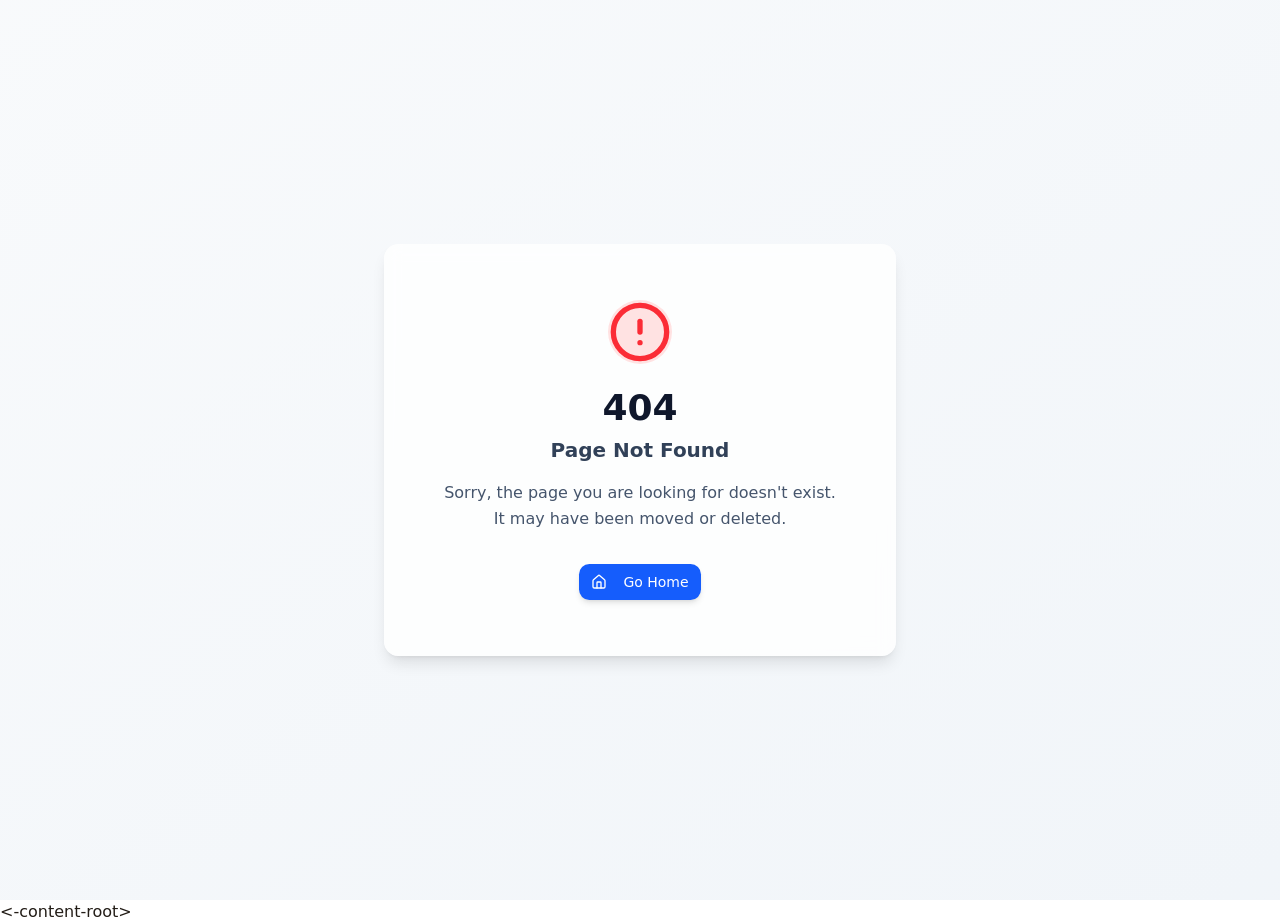
==== commit 33a76b12: "Add files via upload" ====
--- a/robots.txt.html
+++ b/robots.txt.html
@@ -6,8 +6,8 @@
     <meta
       name="viewport"
       content="width=device-width, initial-scale=1.0, maximum-scale=1" />
-    <link rel="icon" type="image/png" href="https://files.manuscdn.com/user_upload_by_module/web_dev_logo/310519663146164840/qWIGUKilijXLLHZf.png" />
-    <link rel="apple-touch-icon" href="https://files.manuscdn.com/user_upload_by_module/web_dev_logo/310519663146164840/qWIGUKilijXLLHZf.png" />
+    <link rel="icon" type="image/png" href="https://files.cdn.com/user_upload_by_module/web_dev_logo/310519663146164840/qWIGUKilijXLLHZf.png" />
+    <link rel="apple-touch-icon" href="https://files.cdn.com/user_upload_by_module/web_dev_logo/310519663146164840/qWIGUKilijXLLHZf.png" />
     <title>Ideal Fit - Landing Page España</title>
     <!-- Add Google Fonts here, example:
     <link rel="preconnect" href="https://fonts.googleapis.com" />
@@ -17,21 +17,21 @@
     <script type="module" crossorigin src="assets/index-C6HRwXOa.js"></script>
     <link rel="stylesheet" crossorigin href="assets/index-DLopovsr.css">
   <meta property="og:type" content="website">
-		<meta property="og:url" content="https://idealfitspain-nbuxk6zs.manus.space/robots.txt">
+		<meta property="og:url" content="https://idealfitspain-nbuxk6zs./robots.txt">
 		<meta property="og:title" content="Ideal Fit - Landing Page España">
 		<meta property="og:description" content="Spanish landing page for Ideal Fit weight loss supplement with embedded video, popup purchase window, customer reviews, expert opinion, and Google Sheets form integration.">
-		<meta property="og:image" content="https://files.manuscdn.com/webdev_screenshots/2025/10/28/6n36xucrsa4QTxkMNTiq7P.png?x-oss-process=image/resize,w_1200/crop,h_630,x_0,y_0">
+		<meta property="og:image" content="https://files.cdn.com/webdev_screenshots/2025/10/28/6n36xucrsa4QTxkMNTiq7P.png?x-oss-process=image/resize,w_1200/crop,h_630,x_0,y_0">
 		<meta property="og:image:width" content="1200">
 		<meta property="og:image:height" content="630">
 		<meta name="twitter:card" content="summary_large_image">
 		<meta name="twitter:title" content="Ideal Fit - Landing Page España">
 		<meta name="twitter:description" content="Spanish landing page for Ideal Fit weight loss supplement with embedded video, popup purchase window, customer reviews, expert opinion, and Google Sheets form integration.">
-		<meta name="twitter:image" content="https://files.manuscdn.com/webdev_screenshots/2025/10/28/6n36xucrsa4QTxkMNTiq7P.png?x-oss-process=image/resize,w_1200/crop,h_630,x_0,y_0">
+		<meta name="twitter:image" content="https://files.cdn.com/webdev_screenshots/2025/10/28/6n36xucrsa4QTxkMNTiq7P.png?x-oss-process=image/resize,w_1200/crop,h_630,x_0,y_0">
 		<meta name="twitter:image:width" content="1200">
 		<meta name="twitter:image:height" content="630"></head>
 
   <body>
-    <script id="manus-runtime">window.__MANUS_HOST_DEV__ = false;
+    <script id="-runtime">window.__MANUS_HOST_DEV__ = false;
 (function(){"use strict";var Dr={exports:{}},Qn={};/**
  * @license React
  * react-jsx-runtime.production.js
@@ -80,31 +80,31 @@
 `+g[a].replace(" at new "," at ");return t.displayName&&z.includes("<anonymous>")&&(z=z.replace("<anonymous>",t.displayName)),z}while(1<=a&&0<=n);break}}}finally{Le=!1,Error.prepareStackTrace=l}return(l=t?t.displayName||t.name:"")?le(l):""}function Zl(t){switch(t.tag){case 26:case 27:case 5:return le(t.type);case 16:return le("Lazy");case 13:return le("Suspense");case 19:return le("SuspenseList");case 0:case 15:return He(t.type,!1);case 11:return He(t.type.render,!1);case 1:return He(t.type,!0);case 31:return le("Activity");default:return""}}function bl(t){try{var e="";do e+=Zl(t),t=t.return;while(t);return e}catch(l){return`
 Error generating stack: `+l.message+`
 `+l.stack}}function Vt(t){switch(typeof t){case"bigint":case"boolean":case"number":case"string":case"undefined":return t;case"object":return t;default:return""}}function il(t){var e=t.type;return(t=t.nodeName)&&t.toLowerCase()==="input"&&(e==="checkbox"||e==="radio")}function ve(t){var e=il(t)?"checked":"value",l=Object.getOwnPropertyDescriptor(t.constructor.prototype,e),a=""+t[e];if(!t.hasOwnProperty(e)&&typeof l<"u"&&typeof l.get=="function"&&typeof l.set=="function"){var n=l.get,o=l.set;return Object.defineProperty(t,e,{configurable:!0,get:function(){return n.call(this)},set:function(c){a=""+c,o.call(this,c)}}),Object.defineProperty(t,e,{enumerable:l.enumerable}),{getValue:function(){return a},setValue:function(c){a=""+c},stopTracking:function(){t._valueTracker=null,delete t[e]}}}}function re(t){t._valueTracker||(t._valueTracker=ve(t))}function rl(t){if(!t)return!1;var e=t._valueTracker;if(!e)return!0;var l=e.getValue(),a="";return t&&(a=il(t)?t.checked?"true":"false":t.value),t=a,t!==l?(e.setValue(t),!0):!1}function xl(t){if(t=t||(typeof document<"u"?document:void 0),typeof t>"u")return null;try{return t.activeElement||t.body}catch{return t.body}}var un=/[\n"\\]/g;function se(t){return t.replace(un,function(e){return"\\"+e.charCodeAt(0).toString(16)+" "})}function Ql(t,e,l,a,n,o,c,d){t.name="",c!=null&&typeof c!="function"&&typeof c!="symbol"&&typeof c!="boolean"?t.type=c:t.removeAttribute("type"),e!=null?c==="number"?(e===0&&t.value===""||t.value!=e)&&(t.value=""+Vt(e)):t.value!==""+Vt(e)&&(t.value=""+Vt(e)):c!=="submit"&&c!=="reset"||t.removeAttribute("value"),e!=null?Kl(t,c,Vt(e)):l!=null?Kl(t,c,Vt(l)):a!=null&&t.removeAttribute("value"),n==null&&o!=null&&(t.defaultChecked=!!o),n!=null&&(t.checked=n&&typeof n!="function"&&typeof n!="symbol"),d!=null&&typeof d!="function"&&typeof d!="symbol"&&typeof d!="boolean"?t.name=""+Vt(d):t.removeAttribute("name")}function Ra(t,e,l,a,n,o,c,d){if(o!=null&&typeof o!="function"&&typeof o!="symbol"&&typeof o!="boolean"&&(t.type=o),e!=null||l!=null){if(!(o!=="submit"&&o!=="reset"||e!=null))return;l=l!=null?""+Vt(l):"",e=e!=null?""+Vt(e):l,d||e===t.value||(t.value=e),t.defaultValue=e}a=a??n,a=typeof a!="function"&&typeof a!="symbol"&&!!a,t.checked=d?t.checked:!!a,t.defaultChecked=!!a,c!=null&&typeof c!="function"&&typeof c!="symbol"&&typeof c!="boolean"&&(t.name=c)}function Kl(t,e,l){e==="number"&&xl(t.ownerDocument)===t||t.defaultValue===""+l||(t.defaultValue=""+l)}function $e(t,e,l,a){if(t=t.options,e){e={};for(var n=0;n<l.length;n++)e["$"+l[n]]=!0;for(l=0;l<t.length;l++)n=e.hasOwnProperty("$"+t[l].value),t[l].selected!==n&&(t[l].selected=n),n&&a&&(t[l].defaultSelected=!0)}else{for(l=""+Vt(l),e=null,n=0;n<t.length;n++){if(t[n].value===l){t[n].selected=!0,a&&(t[n].defaultSelected=!0);return}e!==null||t[n].disabled||(e=t[n])}e!==null&&(e.selected=!0)}}function za(t,e,l){if(e!=null&&(e=""+Vt(e),e!==t.value&&(t.value=e),l==null)){t.defaultValue!==e&&(t.defaultValue=e);return}t.defaultValue=l!=null?""+Vt(l):""}function Na(t,e,l,a){if(e==null){if(a!=null){if(l!=null)throw Error(s(92));if(Mt(a)){if(1<a.length)throw Error(s(93));a=a[0]}l=a}l==null&&(l=""),e=l}l=Vt(e),t.defaultValue=l,a=t.textContent,a===l&&a!==""&&a!==null&&(t.value=a)}function Fe(t,e){if(e){var l=t.firstChild;if(l&&l===t.lastChild&&l.nodeType===3){l.nodeValue=e;return}}t.textContent=e}var dn=new Set("animationIterationCount aspectRatio borderImageOutset borderImageSlice borderImageWidth boxFlex boxFlexGroup boxOrdinalGroup columnCount columns flex flexGrow flexPositive flexShrink flexNegative flexOrder gridArea gridRow gridRowEnd gridRowSpan gridRowStart gridColumn gridColumnEnd gridColumnSpan gridColumnStart fontWeight lineClamp lineHeight opacity order orphans scale tabSize widows zIndex zoom fillOpacity floodOpacity stopOpacity strokeDasharray strokeDashoffset strokeMiterlimit strokeOpacity strokeWidth MozAnimationIterationCount MozBoxFlex MozBoxFlexGroup MozLineClamp msAnimationIterationCount msFlex msZoom msFlexGrow msFlexNegative msFlexOrder msFlexPositive msFlexShrink msGridColumn msGridColumnSpan msGridRow msGridRowSpan WebkitAnimationIterationCount WebkitBoxFlex WebKitBoxFlexGroup WebkitBoxOrdinalGroup WebkitColumnCount WebkitColumns WebkitFlex WebkitFlexGrow WebkitFlexPositive WebkitFlexShrink WebkitLineClamp".split(" "));function _a(t,e,l){var a=e.indexOf("--")===0;l==null||typeof l=="boolean"||l===""?a?t.setProperty(e,""):e==="float"?t.cssFloat="":t[e]="":a?t.setProperty(e,l):typeof l!="number"||l===0||dn.has(e)?e==="float"?t.cssFloat=l:t[e]=(""+l).trim():t[e]=l+"px"}function ka(t,e,l){if(e!=null&&typeof e!="object")throw Error(s(62));if(t=t.style,l!=null){for(var a in l)!l.hasOwnProperty(a)||e!=null&&e.hasOwnProperty(a)||(a.indexOf("--")===0?t.setProperty(a,""):a==="float"?t.cssFloat="":t[a]="");for(var n in e)a=e[n],e.hasOwnProperty(n)&&l[n]!==a&&_a(t,n,a)}else for(var o in e)e.hasOwnProperty(o)&&_a(t,o,e[o])}function Oa(t){if(t.indexOf("-")===-1)return!1;switch(t){case"annotation-xml":case"color-profile":case"font-face":case"font-face-src":case"font-face-uri":case"font-face-format":case"font-face-name":case"missing-glyph":return!1;default:return!0}}var wi=new Map([["acceptCharset","accept-charset"],["htmlFor","for"],["httpEquiv","http-equiv"],["crossOrigin","crossorigin"],["accentHeight","accent-height"],["alignmentBaseline","alignment-baseline"],["arabicForm","arabic-form"],["baselineShift","baseline-shift"],["capHeight","cap-height"],["clipPath","clip-path"],["clipRule","clip-rule"],["colorInterpolation","color-interpolation"],["colorInterpolationFilters","color-interpolation-filters"],["colorProfile","color-profile"],["colorRendering","color-rendering"],["dominantBaseline","dominant-baseline"],["enableBackground","enable-background"],["fillOpacity","fill-opacity"],["fillRule","fill-rule"],["floodColor","flood-color"],["floodOpacity","flood-opacity"],["fontFamily","font-family"],["fontSize","font-size"],["fontSizeAdjust","font-size-adjust"],["fontStretch","font-stretch"],["fontStyle","font-style"],["fontVariant","font-variant"],["fontWeight","font-weight"],["glyphName","glyph-name"],["glyphOrientationHorizontal","glyph-orientation-horizontal"],["glyphOrientationVertical","glyph-orientation-vertical"],["horizAdvX","horiz-adv-x"],["horizOriginX","horiz-origin-x"],["imageRendering","image-rendering"],["letterSpacing","letter-spacing"],["lightingColor","lighting-color"],["markerEnd","marker-end"],["markerMid","marker-mid"],["markerStart","marker-start"],["overlinePosition","overline-position"],["overlineThickness","overline-thickness"],["paintOrder","paint-order"],["panose-1","panose-1"],["pointerEvents","pointer-events"],["renderingIntent","rendering-intent"],["shapeRendering","shape-rendering"],["stopColor","stop-color"],["stopOpacity","stop-opacity"],["strikethroughPosition","strikethrough-position"],["strikethroughThickness","strikethrough-thickness"],["strokeDasharray","stroke-dasharray"],["strokeDashoffset","stroke-dashoffset"],["strokeLinecap","stroke-linecap"],["strokeLinejoin","stroke-linejoin"],["strokeMiterlimit","stroke-miterlimit"],["strokeOpacity","stroke-opacity"],["strokeWidth","stroke-width"],["textAnchor","text-anchor"],["textDecoration","text-decoration"],["textRendering","text-rendering"],["transformOrigin","transform-origin"],["underlinePosition","underline-position"],["underlineThickness","underline-thickness"],["unicodeBidi","unicode-bidi"],["unicodeRange","unicode-range"],["unitsPerEm","units-per-em"],["vAlphabetic","v-alphabetic"],["vHanging","v-hanging"],["vIdeographic","v-ideographic"],["vMathematical","v-mathematical"],["vectorEffect","vector-effect"],["vertAdvY","vert-adv-y"],["vertOriginX","vert-origin-x"],["vertOriginY","vert-origin-y"],["wordSpacing","word-spacing"],["writingMode","writing-mode"],["xmlnsXlink","xmlns:xlink"],["xHeight","x-height"]]),Si=/^[\u0000-\u001F ]*j[\r\n\t]*a[\r\n\t]*v[\r\n\t]*a[\r\n\t]*s[\r\n\t]*c[\r\n\t]*r[\r\n\t]*i[\r\n\t]*p[\r\n\t]*t[\r\n\t]*:/i;function ja(t){return Si.test(""+t)?"javascript:throw new Error('React has blocked a javascript: URL as a security precaution.')":t}var fn=null;function hn(t){return t=t.target||t.srcElement||window,t.correspondingUseElement&&(t=t.correspondingUseElement),t.nodeType===3?t.parentNode:t}var wl=null,Sl=null;function oo(t){var e=Xl(t);if(e&&(t=e.stateNode)){var l=t[pe]||null;t:switch(t=e.stateNode,e.type){case"input":if(Ql(t,l.value,l.defaultValue,l.defaultValue,l.checked,l.defaultChecked,l.type,l.name),e=l.name,l.type==="radio"&&e!=null){for(l=t;l.parentNode;)l=l.parentNode;for(l=l.querySelectorAll('input[name="'+se(""+e)+'"][type="radio"]'),e=0;e<l.length;e++){var a=l[e];if(a!==t&&a.form===t.form){var n=a[pe]||null;if(!n)throw Error(s(90));Ql(a,n.value,n.defaultValue,n.defaultValue,n.checked,n.defaultChecked,n.type,n.name)}}for(e=0;e<l.length;e++)a=l[e],a.form===t.form&&rl(a)}break t;case"textarea":za(t,l.value,l.defaultValue);break t;case"select":e=l.value,e!=null&&$e(t,!!l.multiple,e,!1)}}}var mn=!1;function io(t,e,l){if(mn)return t(e,l);mn=!0;try{var a=t(e);return a}finally{if(mn=!1,(wl!==null||Sl!==null)&&(or(),wl&&(e=wl,t=Sl,Sl=wl=null,oo(e),t)))for(e=0;e<t.length;e++)oo(t[e])}}function Pl(t,e){var l=t.stateNode;if(l===null)return null;var a=l[pe]||null;if(a===null)return null;l=a[e];t:switch(e){case"onClick":case"onClickCapture":case"onDoubleClick":case"onDoubleClickCapture":case"onMouseDown":case"onMouseDownCapture":case"onMouseMove":case"onMouseMoveCapture":case"onMouseUp":case"onMouseUpCapture":case"onMouseEnter":(a=!a.disabled)||(t=t.type,a=!(t==="button"||t==="input"||t==="select"||t==="textarea")),t=!a;break t;default:t=!1}if(t)return null;if(l&&typeof l!="function")throw Error(s(231,e,typeof l));return l}var Ue=!(typeof window>"u"||typeof window.document>"u"||typeof window.document.createElement>"u"),gn=!1;if(Ue)try{var Jl={};Object.defineProperty(Jl,"passive",{get:function(){gn=!0}}),window.addEventListener("test",Jl,Jl),window.removeEventListener("test",Jl,Jl)}catch{gn=!1}var Ie=null,pn=null,Ba=null;function ro(){if(Ba)return Ba;var t,e=pn,l=e.length,a,n="value"in Ie?Ie.value:Ie.textContent,o=n.length;for(t=0;t<l&&e[t]===n[t];t++);var c=l-t;for(a=1;a<=c&&e[l-a]===n[o-a];a++);return Ba=n.slice(t,1<a?1-a:void 0)}function La(t){var e=t.keyCode;return"charCode"in t?(t=t.charCode,t===0&&e===13&&(t=13)):t=e,t===10&&(t=13),32<=t||t===13?t:0}function Ha(){return!0}function so(){return!1}function ce(t){function e(l,a,n,o,c){this._reactName=l,this._targetInst=n,this.type=a,this.nativeEvent=o,this.target=c,this.currentTarget=null;for(var d in t)t.hasOwnProperty(d)&&(l=t[d],this[d]=l?l(o):o[d]);return this.isDefaultPrevented=(o.defaultPrevented!=null?o.defaultPrevented:o.returnValue===!1)?Ha:so,this.isPropagationStopped=so,this}return D(e.prototype,{preventDefault:function(){this.defaultPrevented=!0;var l=this.nativeEvent;l&&(l.preventDefault?l.preventDefault():typeof l.returnValue!="unknown"&&(l.returnValue=!1),this.isDefaultPrevented=Ha)},stopPropagation:function(){var l=this.nativeEvent;l&&(l.stopPropagation?l.stopPropagation():typeof l.cancelBubble!="unknown"&&(l.cancelBubble=!0),this.isPropagationStopped=Ha)},persist:function(){},isPersistent:Ha}),e}var sl={eventPhase:0,bubbles:0,cancelable:0,timeStamp:function(t){return t.timeStamp||Date.now()},defaultPrevented:0,isTrusted:0},Ua=ce(sl),Wl=D({},sl,{view:0,detail:0}),Ci=ce(Wl),Ei,co,uo,Ti=D({},Wl,{screenX:0,screenY:0,clientX:0,clientY:0,pageX:0,pageY:0,ctrlKey:0,shiftKey:0,altKey:0,metaKey:0,getModifierState:ns,button:0,buttons:0,relatedTarget:function(t){return t.relatedTarget===void 0?t.fromElement===t.srcElement?t.toElement:t.fromElement:t.relatedTarget},movementX:function(t){return"movementX"in t?t.movementX:(t!==uo&&(uo&&t.type==="mousemove"?(Ei=t.screenX-uo.screenX,co=t.screenY-uo.screenY):co=Ei=0,uo=t),Ei)},movementY:function(t){return"movementY"in t?t.movementY:co}}),Yu=ce(Ti),C0=D({},Ti,{dataTransfer:0}),E0=ce(C0),T0=D({},Wl,{relatedTarget:0}),as=ce(T0),D0=D({},sl,{animationName:0,elapsedTime:0,pseudoElement:0}),M0=ce(D0),A0=D({},sl,{clipboardData:function(t){return"clipboardData"in t?t.clipboardData:window.clipboardData}}),R0=ce(A0),z0=D({},sl,{data:0}),Xu=ce(z0),N0={Esc:"Escape",Spacebar:" ",Left:"ArrowLeft",Up:"ArrowUp",Right:"ArrowRight",Down:"ArrowDown",Del:"Delete",Win:"OS",Menu:"ContextMenu",Apps:"ContextMenu",Scroll:"ScrollLock",MozPrintableKey:"Unidentified"},_0={8:"Backspace",9:"Tab",12:"Clear",13:"Enter",16:"Shift",17:"Control",18:"Alt",19:"Pause",20:"CapsLock",27:"Escape",32:" ",33:"PageUp",34:"PageDown",35:"End",36:"Home",37:"ArrowLeft",38:"ArrowUp",39:"ArrowRight",40:"ArrowDown",45:"Insert",46:"Delete",112:"F1",113:"F2",114:"F3",115:"F4",116:"F5",117:"F6",118:"F7",119:"F8",120:"F9",121:"F10",122:"F11",123:"F12",144:"NumLock",145:"ScrollLock",224:"Meta"},k0={Alt:"altKey",Control:"ctrlKey",Meta:"metaKey",Shift:"shiftKey"};function O0(t){var e=this.nativeEvent;return e.getModifierState?e.getModifierState(t):(t=k0[t])?!!e[t]:!1}function ns(){return O0}var j0=D({},Wl,{key:function(t){if(t.key){var e=N0[t.key]||t.key;if(e!=="Unidentified")return e}return t.type==="keypress"?(t=La(t),t===13?"Enter":String.fromCharCode(t)):t.type==="keydown"||t.type==="keyup"?_0[t.keyCode]||"Unidentified":""},code:0,location:0,ctrlKey:0,shiftKey:0,altKey:0,metaKey:0,repeat:0,locale:0,getModifierState:ns,charCode:function(t){return t.type==="keypress"?La(t):0},keyCode:function(t){return t.type==="keydown"||t.type==="keyup"?t.keyCode:0},which:function(t){return t.type==="keypress"?La(t):t.type==="keydown"||t.type==="keyup"?t.keyCode:0}}),B0=ce(j0),L0=D({},Ti,{pointerId:0,width:0,height:0,pressure:0,tangentialPressure:0,tiltX:0,tiltY:0,twist:0,pointerType:0,isPrimary:0}),Vu=ce(L0),H0=D({},Wl,{touches:0,targetTouches:0,changedTouches:0,altKey:0,metaKey:0,ctrlKey:0,shiftKey:0,getModifierState:ns}),U0=ce(H0),q0=D({},sl,{propertyName:0,elapsedTime:0,pseudoElement:0}),G0=ce(q0),Y0=D({},Ti,{deltaX:function(t){return"deltaX"in t?t.deltaX:"wheelDeltaX"in t?-t.wheelDeltaX:0},deltaY:function(t){return"deltaY"in t?t.deltaY:"wheelDeltaY"in t?-t.wheelDeltaY:"wheelDelta"in t?-t.wheelDelta:0},deltaZ:0,deltaMode:0}),X0=ce(Y0),V0=D({},sl,{newState:0,oldState:0}),Z0=ce(V0),Q0=[9,13,27,32],os=Ue&&"CompositionEvent"in window,fo=null;Ue&&"documentMode"in document&&(fo=document.documentMode);var K0=Ue&&"TextEvent"in window&&!fo,Zu=Ue&&(!os||fo&&8<fo&&11>=fo),Qu=" ",Ku=!1;function Pu(t,e){switch(t){case"keyup":return Q0.indexOf(e.keyCode)!==-1;case"keydown":return e.keyCode!==229;case"keypress":case"mousedown":case"focusout":return!0;default:return!1}}function Ju(t){return t=t.detail,typeof t=="object"&&"data"in t?t.data:null}var yn=!1;function P0(t,e){switch(t){case"compositionend":return Ju(e);case"keypress":return e.which!==32?null:(Ku=!0,Qu);case"textInput":return t=e.data,t===Qu&&Ku?null:t;default:return null}}function J0(t,e){if(yn)return t==="compositionend"||!os&&Pu(t,e)?(t=ro(),Ba=pn=Ie=null,yn=!1,t):null;switch(t){case"paste":return null;case"keypress":if(!(e.ctrlKey||e.altKey||e.metaKey)||e.ctrlKey&&e.altKey){if(e.char&&1<e.char.length)return e.char;if(e.which)return String.fromCharCode(e.which)}return null;case"compositionend":return Zu&&e.locale!=="ko"?null:e.data;default:return null}}var W0={color:!0,date:!0,datetime:!0,"datetime-local":!0,email:!0,month:!0,number:!0,password:!0,range:!0,search:!0,tel:!0,text:!0,time:!0,url:!0,week:!0};function Wu(t){var e=t&&t.nodeName&&t.nodeName.toLowerCase();return e==="input"?!!W0[t.type]:e==="textarea"}function $u(t,e,l,a){wl?Sl?Sl.push(a):Sl=[a]:wl=a,e=dr(e,"onChange"),0<e.length&&(l=new Ua("onChange","change",null,l,a),t.push({event:l,listeners:e}))}var ho=null,mo=null;function $0(t){_h(t,0)}function Di(t){var e=Ma(t);if(rl(e))return t}function Fu(t,e){if(t==="change")return e}var Iu=!1;if(Ue){var is;if(Ue){var rs="oninput"in document;if(!rs){var td=document.createElement("div");td.setAttribute("oninput","return;"),rs=typeof td.oninput=="function"}is=rs}else is=!1;Iu=is&&(!document.documentMode||9<document.documentMode)}function ed(){ho&&(ho.detachEvent("onpropertychange",ld),mo=ho=null)}function ld(t){if(t.propertyName==="value"&&Di(mo)){var e=[];$u(e,mo,t,hn(t)),io($0,e)}}function F0(t,e,l){t==="focusin"?(ed(),ho=e,mo=l,ho.attachEvent("onpropertychange",ld)):t==="focusout"&&ed()}function I0(t){if(t==="selectionchange"||t==="keyup"||t==="keydown")return Di(mo)}function t1(t,e){if(t==="click")return Di(e)}function e1(t,e){if(t==="input"||t==="change")return Di(e)}function l1(t,e){return t===e&&(t!==0||1/t===1/e)||t!==t&&e!==e}var Re=typeof Object.is=="function"?Object.is:l1;function go(t,e){if(Re(t,e))return!0;if(typeof t!="object"||t===null||typeof e!="object"||e===null)return!1;var l=Object.keys(t),a=Object.keys(e);if(l.length!==a.length)return!1;for(a=0;a<l.length;a++){var n=l[a];if(!Pe.call(e,n)||!Re(t[n],e[n]))return!1}return!0}function ad(t){for(;t&&t.firstChild;)t=t.firstChild;return t}function nd(t,e){var l=ad(t);t=0;for(var a;l;){if(l.nodeType===3){if(a=t+l.textContent.length,t<=e&&a>=e)return{node:l,offset:e-t};t=a}t:{for(;l;){if(l.nextSibling){l=l.nextSibling;break t}l=l.parentNode}l=void 0}l=ad(l)}}function od(t,e){return t&&e?t===e?!0:t&&t.nodeType===3?!1:e&&e.nodeType===3?od(t,e.parentNode):"contains"in t?t.contains(e):t.compareDocumentPosition?!!(t.compareDocumentPosition(e)&16):!1:!1}function id(t){t=t!=null&&t.ownerDocument!=null&&t.ownerDocument.defaultView!=null?t.ownerDocument.defaultView:window;for(var e=xl(t.document);e instanceof t.HTMLIFrameElement;){try{var l=typeof e.contentWindow.location.href=="string"}catch{l=!1}if(l)t=e.contentWindow;else break;e=xl(t.document)}return e}function ss(t){var e=t&&t.nodeName&&t.nodeName.toLowerCase();return e&&(e==="input"&&(t.type==="text"||t.type==="search"||t.type==="tel"||t.type==="url"||t.type==="password")||e==="textarea"||t.contentEditable==="true")}var a1=Ue&&"documentMode"in document&&11>=document.documentMode,vn=null,cs=null,po=null,us=!1;function rd(t,e,l){var a=l.window===l?l.document:l.nodeType===9?l:l.ownerDocument;us||vn==null||vn!==xl(a)||(a=vn,"selectionStart"in a&&ss(a)?a={start:a.selectionStart,end:a.selectionEnd}:(a=(a.ownerDocument&&a.ownerDocument.defaultView||window).getSelection(),a={anchorNode:a.anchorNode,anchorOffset:a.anchorOffset,focusNode:a.focusNode,focusOffset:a.focusOffset}),po&&go(po,a)||(po=a,a=dr(cs,"onSelect"),0<a.length&&(e=new Ua("onSelect","select",null,e,l),t.push({event:e,listeners:a}),e.target=vn)))}function qa(t,e){var l={};return l[t.toLowerCase()]=e.toLowerCase(),l["Webkit"+t]="webkit"+e,l["Moz"+t]="moz"+e,l}var bn={animationend:qa("Animation","AnimationEnd"),animationiteration:qa("Animation","AnimationIteration"),animationstart:qa("Animation","AnimationStart"),transitionrun:qa("Transition","TransitionRun"),transitionstart:qa("Transition","TransitionStart"),transitioncancel:qa("Transition","TransitionCancel"),transitionend:qa("Transition","TransitionEnd")},ds={},sd={};Ue&&(sd=document.createElement("div").style,"AnimationEvent"in window||(delete bn.animationend.animation,delete bn.animationiteration.animation,delete bn.animationstart.animation),"TransitionEvent"in window||delete bn.transitionend.transition);function Ga(t){if(ds[t])return ds[t];if(!bn[t])return t;var e=bn[t],l;for(l in e)if(e.hasOwnProperty(l)&&l in sd)return ds[t]=e[l];return t}var cd=Ga("animationend"),ud=Ga("animationiteration"),dd=Ga("animationstart"),n1=Ga("transitionrun"),o1=Ga("transitionstart"),i1=Ga("transitioncancel"),fd=Ga("transitionend"),hd=new Map,fs="abort auxClick beforeToggle cancel canPlay canPlayThrough click close contextMenu copy cut drag dragEnd dragEnter dragExit dragLeave dragOver dragStart drop durationChange emptied encrypted ended error gotPointerCapture input invalid keyDown keyPress keyUp load loadedData loadedMetadata loadStart lostPointerCapture mouseDown mouseMove mouseOut mouseOver mouseUp paste pause play playing pointerCancel pointerDown pointerMove pointerOut pointerOver pointerUp progress rateChange reset resize seeked seeking stalled submit suspend timeUpdate touchCancel touchEnd touchStart volumeChange scroll toggle touchMove waiting wheel".split(" ");fs.push("scrollEnd");function tl(t,e){hd.set(t,e),vl(e,[t])}var md=new WeakMap;function qe(t,e){if(typeof t=="object"&&t!==null){var l=md.get(t);return l!==void 0?l:(e={value:t,source:e,stack:bl(e)},md.set(t,e),e)}return{value:t,source:e,stack:bl(e)}}var Ge=[],xn=0,hs=0;function Mi(){for(var t=xn,e=hs=xn=0;e<t;){var l=Ge[e];Ge[e++]=null;var a=Ge[e];Ge[e++]=null;var n=Ge[e];Ge[e++]=null;var o=Ge[e];if(Ge[e++]=null,a!==null&&n!==null){var c=a.pending;c===null?n.next=n:(n.next=c.next,c.next=n),a.pending=n}o!==0&&gd(l,n,o)}}function Ai(t,e,l,a){Ge[xn++]=t,Ge[xn++]=e,Ge[xn++]=l,Ge[xn++]=a,hs|=a,t.lanes|=a,t=t.alternate,t!==null&&(t.lanes|=a)}function ms(t,e,l,a){return Ai(t,e,l,a),Ri(t)}function wn(t,e){return Ai(t,null,null,e),Ri(t)}function gd(t,e,l){t.lanes|=l;var a=t.alternate;a!==null&&(a.lanes|=l);for(var n=!1,o=t.return;o!==null;)o.childLanes|=l,a=o.alternate,a!==null&&(a.childLanes|=l),o.tag===22&&(t=o.stateNode,t===null||t._visibility&1||(n=!0)),t=o,o=o.return;return t.tag===3?(o=t.stateNode,n&&e!==null&&(n=31-Wt(l),t=o.hiddenUpdates,a=t[n],a===null?t[n]=[e]:a.push(e),e.lane=l|536870912),o):null}function Ri(t){if(50<Go)throw Go=0,xc=null,Error(s(185));for(var e=t.return;e!==null;)t=e,e=t.return;return t.tag===3?t.stateNode:null}var Sn={};function r1(t,e,l,a){this.tag=t,this.key=l,this.sibling=this.child=this.return=this.stateNode=this.type=this.elementType=null,this.index=0,this.refCleanup=this.ref=null,this.pendingProps=e,this.dependencies=this.memoizedState=this.updateQueue=this.memoizedProps=null,this.mode=a,this.subtreeFlags=this.flags=0,this.deletions=null,this.childLanes=this.lanes=0,this.alternate=null}function ze(t,e,l,a){return new r1(t,e,l,a)}function gs(t){return t=t.prototype,!(!t||!t.isReactComponent)}function Cl(t,e){var l=t.alternate;return l===null?(l=ze(t.tag,e,t.key,t.mode),l.elementType=t.elementType,l.type=t.type,l.stateNode=t.stateNode,l.alternate=t,t.alternate=l):(l.pendingProps=e,l.type=t.type,l.flags=0,l.subtreeFlags=0,l.deletions=null),l.flags=t.flags&65011712,l.childLanes=t.childLanes,l.lanes=t.lanes,l.child=t.child,l.memoizedProps=t.memoizedProps,l.memoizedState=t.memoizedState,l.updateQueue=t.updateQueue,e=t.dependencies,l.dependencies=e===null?null:{lanes:e.lanes,firstContext:e.firstContext},l.sibling=t.sibling,l.index=t.index,l.ref=t.ref,l.refCleanup=t.refCleanup,l}function pd(t,e){t.flags&=65011714;var l=t.alternate;return l===null?(t.childLanes=0,t.lanes=e,t.child=null,t.subtreeFlags=0,t.memoizedProps=null,t.memoizedState=null,t.updateQueue=null,t.dependencies=null,t.stateNode=null):(t.childLanes=l.childLanes,t.lanes=l.lanes,t.child=l.child,t.subtreeFlags=0,t.deletions=null,t.memoizedProps=l.memoizedProps,t.memoizedState=l.memoizedState,t.updateQueue=l.updateQueue,t.type=l.type,e=l.dependencies,t.dependencies=e===null?null:{lanes:e.lanes,firstContext:e.firstContext}),t}function zi(t,e,l,a,n,o){var c=0;if(a=t,typeof t=="function")gs(t)&&(c=1);else if(typeof t=="string")c=cp(t,l,Z.current)?26:t==="html"||t==="head"||t==="body"?27:5;else t:switch(t){case xt:return t=ze(31,l,e,n),t.elementType=xt,t.lanes=o,t;case F:return Ya(l.children,n,o,e);case at:c=8,n|=24;break;case ct:return t=ze(12,l,e,n|2),t.elementType=ct,t.lanes=o,t;case H:return t=ze(13,l,e,n),t.elementType=H,t.lanes=o,t;case it:return t=ze(19,l,e,n),t.elementType=it,t.lanes=o,t;default:if(typeof t=="object"&&t!==null)switch(t.$$typeof){case ht:case k:c=10;break t;case St:c=9;break t;case Y:c=11;break t;case rt:c=14;break t;case X:c=16,a=null;break t}c=29,l=Error(s(130,t===null?"null":typeof t,"")),a=null}return e=ze(c,l,e,n),e.elementType=t,e.type=a,e.lanes=o,e}function Ya(t,e,l,a){return t=ze(7,t,a,e),t.lanes=l,t}function ps(t,e,l){return t=ze(6,t,null,e),t.lanes=l,t}function ys(t,e,l){return e=ze(4,t.children!==null?t.children:[],t.key,e),e.lanes=l,e.stateNode={containerInfo:t.containerInfo,pendingChildren:null,implementation:t.implementation},e}var Cn=[],En=0,Ni=null,_i=0,Ye=[],Xe=0,Xa=null,El=1,Tl="";function Va(t,e){Cn[En++]=_i,Cn[En++]=Ni,Ni=t,_i=e}function yd(t,e,l){Ye[Xe++]=El,Ye[Xe++]=Tl,Ye[Xe++]=Xa,Xa=t;var a=El;t=Tl;var n=32-Wt(a)-1;a&=~(1<<n),l+=1;var o=32-Wt(e)+n;if(30<o){var c=n-n%5;o=(a&(1<<c)-1).toString(32),a>>=c,n-=c,El=1<<32-Wt(e)+n|l<<n|a,Tl=o+t}else El=1<<o|l<<n|a,Tl=t}function vs(t){t.return!==null&&(Va(t,1),yd(t,1,0))}function bs(t){for(;t===Ni;)Ni=Cn[--En],Cn[En]=null,_i=Cn[--En],Cn[En]=null;for(;t===Xa;)Xa=Ye[--Xe],Ye[Xe]=null,Tl=Ye[--Xe],Ye[Xe]=null,El=Ye[--Xe],Ye[Xe]=null}var be=null,Ut=null,Et=!1,Za=null,cl=!1,xs=Error(s(519));function Qa(t){var e=Error(s(418,""));throw bo(qe(e,t)),xs}function vd(t){var e=t.stateNode,l=t.type,a=t.memoizedProps;switch(e[te]=t,e[pe]=a,l){case"dialog":vt("cancel",e),vt("close",e);break;case"iframe":case"object":case"embed":vt("load",e);break;case"video":case"audio":for(l=0;l<Xo.length;l++)vt(Xo[l],e);break;case"source":vt("error",e);break;case"img":case"image":case"link":vt("error",e),vt("load",e);break;case"details":vt("toggle",e);break;case"input":vt("invalid",e),Ra(e,a.value,a.defaultValue,a.checked,a.defaultChecked,a.type,a.name,!0),re(e);break;case"select":vt("invalid",e);break;case"textarea":vt("invalid",e),Na(e,a.value,a.defaultValue,a.children),re(e)}l=a.children,typeof l!="string"&&typeof l!="number"&&typeof l!="bigint"||e.textContent===""+l||a.suppressHydrationWarning===!0||Bh(e.textContent,l)?(a.popover!=null&&(vt("beforetoggle",e),vt("toggle",e)),a.onScroll!=null&&vt("scroll",e),a.onScrollEnd!=null&&vt("scrollend",e),a.onClick!=null&&(e.onclick=fr),e=!0):e=!1,e||Qa(t)}function bd(t){for(be=t.return;be;)switch(be.tag){case 5:case 13:cl=!1;return;case 27:case 3:cl=!0;return;default:be=be.return}}function yo(t){if(t!==be)return!1;if(!Et)return bd(t),Et=!0,!1;var e=t.tag,l;if((l=e!==3&&e!==27)&&((l=e===5)&&(l=t.type,l=!(l!=="form"&&l!=="button")||Bc(t.type,t.memoizedProps)),l=!l),l&&Ut&&Qa(t),bd(t),e===13){if(t=t.memoizedState,t=t!==null?t.dehydrated:null,!t)throw Error(s(317));t:{for(t=t.nextSibling,e=0;t;){if(t.nodeType===8)if(l=t.data,l==="/$"){if(e===0){Ut=ll(t.nextSibling);break t}e--}else l!=="$"&&l!=="$!"&&l!=="$?"||e++;t=t.nextSibling}Ut=null}}else e===27?(e=Ut,fa(t.type)?(t=qc,qc=null,Ut=t):Ut=e):Ut=be?ll(t.stateNode.nextSibling):null;return!0}function vo(){Ut=be=null,Et=!1}function xd(){var t=Za;return t!==null&&(Me===null?Me=t:Me.push.apply(Me,t),Za=null),t}function bo(t){Za===null?Za=[t]:Za.push(t)}var ws=j(null),Ka=null,Dl=null;function $l(t,e,l){q(ws,e._currentValue),e._currentValue=l}function Ml(t){t._currentValue=ws.current,V(ws)}function Ss(t,e,l){for(;t!==null;){var a=t.alternate;if((t.childLanes&e)!==e?(t.childLanes|=e,a!==null&&(a.childLanes|=e)):a!==null&&(a.childLanes&e)!==e&&(a.childLanes|=e),t===l)break;t=t.return}}function Cs(t,e,l,a){var n=t.child;for(n!==null&&(n.return=t);n!==null;){var o=n.dependencies;if(o!==null){var c=n.child;o=o.firstContext;t:for(;o!==null;){var d=o;o=n;for(var g=0;g<e.length;g++)if(d.context===e[g]){o.lanes|=l,d=o.alternate,d!==null&&(d.lanes|=l),Ss(o.return,l,t),a||(c=null);break t}o=d.next}}else if(n.tag===18){if(c=n.return,c===null)throw Error(s(341));c.lanes|=l,o=c.alternate,o!==null&&(o.lanes|=l),Ss(c,l,t),c=null}else c=n.child;if(c!==null)c.return=n;else for(c=n;c!==null;){if(c===t){c=null;break}if(n=c.sibling,n!==null){n.return=c.return,c=n;break}c=c.return}n=c}}function xo(t,e,l,a){t=null;for(var n=e,o=!1;n!==null;){if(!o){if((n.flags&524288)!==0)o=!0;else if((n.flags&262144)!==0)break}if(n.tag===10){var c=n.alternate;if(c===null)throw Error(s(387));if(c=c.memoizedProps,c!==null){var d=n.type;Re(n.pendingProps.value,c.value)||(t!==null?t.push(d):t=[d])}}else if(n===gt.current){if(c=n.alternate,c===null)throw Error(s(387));c.memoizedState.memoizedState!==n.memoizedState.memoizedState&&(t!==null?t.push(Jo):t=[Jo])}n=n.return}t!==null&&Cs(e,t,l,a),e.flags|=262144}function ki(t){for(t=t.firstContext;t!==null;){if(!Re(t.context._currentValue,t.memoizedValue))return!0;t=t.next}return!1}function Pa(t){Ka=t,Dl=null,t=t.dependencies,t!==null&&(t.firstContext=null)}function ye(t){return wd(Ka,t)}function Oi(t,e){return Ka===null&&Pa(t),wd(t,e)}function wd(t,e){var l=e._currentValue;if(e={context:e,memoizedValue:l,next:null},Dl===null){if(t===null)throw Error(s(308));Dl=e,t.dependencies={lanes:0,firstContext:e},t.flags|=524288}else Dl=Dl.next=e;return l}var s1=typeof AbortController<"u"?AbortController:function(){var t=[],e=this.signal={aborted:!1,addEventListener:function(l,a){t.push(a)}};this.abort=function(){e.aborted=!0,t.forEach(function(l){return l()})}},c1=r.unstable_scheduleCallback,u1=r.unstable_NormalPriority,$t={$$typeof:k,Consumer:null,Provider:null,_currentValue:null,_currentValue2:null,_threadCount:0};function Es(){return{controller:new s1,data:new Map,refCount:0}}function wo(t){t.refCount--,t.refCount===0&&c1(u1,function(){t.controller.abort()})}var So=null,Ts=0,Tn=0,Dn=null;function d1(t,e){if(So===null){var l=So=[];Ts=0,Tn=Mc(),Dn={status:"pending",value:void 0,then:function(a){l.push(a)}}}return Ts++,e.then(Sd,Sd),e}function Sd(){if(--Ts===0&&So!==null){Dn!==null&&(Dn.status="fulfilled");var t=So;So=null,Tn=0,Dn=null;for(var e=0;e<t.length;e++)(0,t[e])()}}function f1(t,e){var l=[],a={status:"pending",value:null,reason:null,then:function(n){l.push(n)}};return t.then(function(){a.status="fulfilled",a.value=e;for(var n=0;n<l.length;n++)(0,l[n])(e)},function(n){for(a.status="rejected",a.reason=n,n=0;n<l.length;n++)(0,l[n])(void 0)}),a}var Cd=A.S;A.S=function(t,e){typeof e=="object"&&e!==null&&typeof e.then=="function"&&d1(t,e),Cd!==null&&Cd(t,e)};var Ja=j(null);function Ds(){var t=Ja.current;return t!==null?t:jt.pooledCache}function ji(t,e){e===null?q(Ja,Ja.current):q(Ja,e.pool)}function Ed(){var t=Ds();return t===null?null:{parent:$t._currentValue,pool:t}}var Co=Error(s(460)),Td=Error(s(474)),Bi=Error(s(542)),Ms={then:function(){}};function Dd(t){return t=t.status,t==="fulfilled"||t==="rejected"}function Li(){}function Md(t,e,l){switch(l=t[l],l===void 0?t.push(e):l!==e&&(e.then(Li,Li),e=l),e.status){case"fulfilled":return e.value;case"rejected":throw t=e.reason,Rd(t),t;default:if(typeof e.status=="string")e.then(Li,Li);else{if(t=jt,t!==null&&100<t.shellSuspendCounter)throw Error(s(482));t=e,t.status="pending",t.then(function(a){if(e.status==="pending"){var n=e;n.status="fulfilled",n.value=a}},function(a){if(e.status==="pending"){var n=e;n.status="rejected",n.reason=a}})}switch(e.status){case"fulfilled":return e.value;case"rejected":throw t=e.reason,Rd(t),t}throw Eo=e,Co}}var Eo=null;function Ad(){if(Eo===null)throw Error(s(459));var t=Eo;return Eo=null,t}function Rd(t){if(t===Co||t===Bi)throw Error(s(483))}var Fl=!1;function As(t){t.updateQueue={baseState:t.memoizedState,firstBaseUpdate:null,lastBaseUpdate:null,shared:{pending:null,lanes:0,hiddenCallbacks:null},callbacks:null}}function Rs(t,e){t=t.updateQueue,e.updateQueue===t&&(e.updateQueue={baseState:t.baseState,firstBaseUpdate:t.firstBaseUpdate,lastBaseUpdate:t.lastBaseUpdate,shared:t.shared,callbacks:null})}function Il(t){return{lane:t,tag:0,payload:null,callback:null,next:null}}function ta(t,e,l){var a=t.updateQueue;if(a===null)return null;if(a=a.shared,(At&2)!==0){var n=a.pending;return n===null?e.next=e:(e.next=n.next,n.next=e),a.pending=e,e=Ri(t),gd(t,null,l),e}return Ai(t,a,e,l),Ri(t)}function To(t,e,l){if(e=e.updateQueue,e!==null&&(e=e.shared,(l&4194048)!==0)){var a=e.lanes;a&=t.pendingLanes,l|=a,e.lanes=l,mi(t,l)}}function zs(t,e){var l=t.updateQueue,a=t.alternate;if(a!==null&&(a=a.updateQueue,l===a)){var n=null,o=null;if(l=l.firstBaseUpdate,l!==null){do{var c={lane:l.lane,tag:l.tag,payload:l.payload,callback:null,next:null};o===null?n=o=c:o=o.next=c,l=l.next}while(l!==null);o===null?n=o=e:o=o.next=e}else n=o=e;l={baseState:a.baseState,firstBaseUpdate:n,lastBaseUpdate:o,shared:a.shared,callbacks:a.callbacks},t.updateQueue=l;return}t=l.lastBaseUpdate,t===null?l.firstBaseUpdate=e:t.next=e,l.lastBaseUpdate=e}var Ns=!1;function Do(){if(Ns){var t=Dn;if(t!==null)throw t}}function Mo(t,e,l,a){Ns=!1;var n=t.updateQueue;Fl=!1;var o=n.firstBaseUpdate,c=n.lastBaseUpdate,d=n.shared.pending;if(d!==null){n.shared.pending=null;var g=d,S=g.next;g.next=null,c===null?o=S:c.next=S,c=g;var z=t.alternate;z!==null&&(z=z.updateQueue,d=z.lastBaseUpdate,d!==c&&(d===null?z.firstBaseUpdate=S:d.next=S,z.lastBaseUpdate=g))}if(o!==null){var O=n.baseState;c=0,z=S=g=null,d=o;do{var E=d.lane&-536870913,T=E!==d.lane;if(T?(wt&E)===E:(a&E)===E){E!==0&&E===Tn&&(Ns=!0),z!==null&&(z=z.next={lane:0,tag:d.tag,payload:d.payload,callback:null,next:null});t:{var lt=t,I=d;E=e;var _t=l;switch(I.tag){case 1:if(lt=I.payload,typeof lt=="function"){O=lt.call(_t,O,E);break t}O=lt;break t;case 3:lt.flags=lt.flags&-65537|128;case 0:if(lt=I.payload,E=typeof lt=="function"?lt.call(_t,O,E):lt,E==null)break t;O=D({},O,E);break t;case 2:Fl=!0}}E=d.callback,E!==null&&(t.flags|=64,T&&(t.flags|=8192),T=n.callbacks,T===null?n.callbacks=[E]:T.push(E))}else T={lane:E,tag:d.tag,payload:d.payload,callback:d.callback,next:null},z===null?(S=z=T,g=O):z=z.next=T,c|=E;if(d=d.next,d===null){if(d=n.shared.pending,d===null)break;T=d,d=T.next,T.next=null,n.lastBaseUpdate=T,n.shared.pending=null}}while(!0);z===null&&(g=O),n.baseState=g,n.firstBaseUpdate=S,n.lastBaseUpdate=z,o===null&&(n.shared.lanes=0),sa|=c,t.lanes=c,t.memoizedState=O}}function zd(t,e){if(typeof t!="function")throw Error(s(191,t));t.call(e)}function Nd(t,e){var l=t.callbacks;if(l!==null)for(t.callbacks=null,t=0;t<l.length;t++)zd(l[t],e)}var Mn=j(null),Hi=j(0);function _d(t,e){t=Ol,q(Hi,t),q(Mn,e),Ol=t|e.baseLanes}function _s(){q(Hi,Ol),q(Mn,Mn.current)}function ks(){Ol=Hi.current,V(Mn),V(Hi)}var ea=0,mt=null,zt=null,Zt=null,Ui=!1,An=!1,Wa=!1,qi=0,Ao=0,Rn=null,h1=0;function Gt(){throw Error(s(321))}function Os(t,e){if(e===null)return!1;for(var l=0;l<e.length&&l<t.length;l++)if(!Re(t[l],e[l]))return!1;return!0}function js(t,e,l,a,n,o){return ea=o,mt=e,e.memoizedState=null,e.updateQueue=null,e.lanes=0,A.H=t===null||t.memoizedState===null?pf:yf,Wa=!1,o=l(a,n),Wa=!1,An&&(o=Od(e,l,a,n)),kd(t),o}function kd(t){A.H=Qi;var e=zt!==null&&zt.next!==null;if(ea=0,Zt=zt=mt=null,Ui=!1,Ao=0,Rn=null,e)throw Error(s(300));t===null||ae||(t=t.dependencies,t!==null&&ki(t)&&(ae=!0))}function Od(t,e,l,a){mt=t;var n=0;do{if(An&&(Rn=null),Ao=0,An=!1,25<=n)throw Error(s(301));if(n+=1,Zt=zt=null,t.updateQueue!=null){var o=t.updateQueue;o.lastEffect=null,o.events=null,o.stores=null,o.memoCache!=null&&(o.memoCache.index=0)}A.H=x1,o=e(l,a)}while(An);return o}function m1(){var t=A.H,e=t.useState()[0];return e=typeof e.then=="function"?Ro(e):e,t=t.useState()[0],(zt!==null?zt.memoizedState:null)!==t&&(mt.flags|=1024),e}function Bs(){var t=qi!==0;return qi=0,t}function Ls(t,e,l){e.updateQueue=t.updateQueue,e.flags&=-2053,t.lanes&=~l}function Hs(t){if(Ui){for(t=t.memoizedState;t!==null;){var e=t.queue;e!==null&&(e.pending=null),t=t.next}Ui=!1}ea=0,Zt=zt=mt=null,An=!1,Ao=qi=0,Rn=null}function Te(){var t={memoizedState:null,baseState:null,baseQueue:null,queue:null,next:null};return Zt===null?mt.memoizedState=Zt=t:Zt=Zt.next=t,Zt}function Qt(){if(zt===null){var t=mt.alternate;t=t!==null?t.memoizedState:null}else t=zt.next;var e=Zt===null?mt.memoizedState:Zt.next;if(e!==null)Zt=e,zt=t;else{if(t===null)throw mt.alternate===null?Error(s(467)):Error(s(310));zt=t,t={memoizedState:zt.memoizedState,baseState:zt.baseState,baseQueue:zt.baseQueue,queue:zt.queue,next:null},Zt===null?mt.memoizedState=Zt=t:Zt=Zt.next=t}return Zt}function Us(){return{lastEffect:null,events:null,stores:null,memoCache:null}}function Ro(t){var e=Ao;return Ao+=1,Rn===null&&(Rn=[]),t=Md(Rn,t,e),e=mt,(Zt===null?e.memoizedState:Zt.next)===null&&(e=e.alternate,A.H=e===null||e.memoizedState===null?pf:yf),t}function Gi(t){if(t!==null&&typeof t=="object"){if(typeof t.then=="function")return Ro(t);if(t.$$typeof===k)return ye(t)}throw Error(s(438,String(t)))}function qs(t){var e=null,l=mt.updateQueue;if(l!==null&&(e=l.memoCache),e==null){var a=mt.alternate;a!==null&&(a=a.updateQueue,a!==null&&(a=a.memoCache,a!=null&&(e={data:a.data.map(function(n){return n.slice()}),index:0})))}if(e==null&&(e={data:[],index:0}),l===null&&(l=Us(),mt.updateQueue=l),l.memoCache=e,l=e.data[e.index],l===void 0)for(l=e.data[e.index]=Array(t),a=0;a<t;a++)l[a]=Be;return e.index++,l}function Al(t,e){return typeof e=="function"?e(t):e}function Yi(t){var e=Qt();return Gs(e,zt,t)}function Gs(t,e,l){var a=t.queue;if(a===null)throw Error(s(311));a.lastRenderedReducer=l;var n=t.baseQueue,o=a.pending;if(o!==null){if(n!==null){var c=n.next;n.next=o.next,o.next=c}e.baseQueue=n=o,a.pending=null}if(o=t.baseState,n===null)t.memoizedState=o;else{e=n.next;var d=c=null,g=null,S=e,z=!1;do{var O=S.lane&-536870913;if(O!==S.lane?(wt&O)===O:(ea&O)===O){var E=S.revertLane;if(E===0)g!==null&&(g=g.next={lane:0,revertLane:0,action:S.action,hasEagerState:S.hasEagerState,eagerState:S.eagerState,next:null}),O===Tn&&(z=!0);else if((ea&E)===E){S=S.next,E===Tn&&(z=!0);continue}else O={lane:0,revertLane:S.revertLane,action:S.action,hasEagerState:S.hasEagerState,eagerState:S.eagerState,next:null},g===null?(d=g=O,c=o):g=g.next=O,mt.lanes|=E,sa|=E;O=S.action,Wa&&l(o,O),o=S.hasEagerState?S.eagerState:l(o,O)}else E={lane:O,revertLane:S.revertLane,action:S.action,hasEagerState:S.hasEagerState,eagerState:S.eagerState,next:null},g===null?(d=g=E,c=o):g=g.next=E,mt.lanes|=O,sa|=O;S=S.next}while(S!==null&&S!==e);if(g===null?c=o:g.next=d,!Re(o,t.memoizedState)&&(ae=!0,z&&(l=Dn,l!==null)))throw l;t.memoizedState=o,t.baseState=c,t.baseQueue=g,a.lastRenderedState=o}return n===null&&(a.lanes=0),[t.memoizedState,a.dispatch]}function Ys(t){var e=Qt(),l=e.queue;if(l===null)throw Error(s(311));l.lastRenderedReducer=t;var a=l.dispatch,n=l.pending,o=e.memoizedState;if(n!==null){l.pending=null;var c=n=n.next;do o=t(o,c.action),c=c.next;while(c!==n);Re(o,e.memoizedState)||(ae=!0),e.memoizedState=o,e.baseQueue===null&&(e.baseState=o),l.lastRenderedState=o}return[o,a]}function jd(t,e,l){var a=mt,n=Qt(),o=Et;if(o){if(l===void 0)throw Error(s(407));l=l()}else l=e();var c=!Re((zt||n).memoizedState,l);c&&(n.memoizedState=l,ae=!0),n=n.queue;var d=Hd.bind(null,a,n,t);if(zo(2048,8,d,[t]),n.getSnapshot!==e||c||Zt!==null&&Zt.memoizedState.tag&1){if(a.flags|=2048,zn(9,Xi(),Ld.bind(null,a,n,l,e),null),jt===null)throw Error(s(349));o||(ea&124)!==0||Bd(a,e,l)}return l}function Bd(t,e,l){t.flags|=16384,t={getSnapshot:e,value:l},e=mt.updateQueue,e===null?(e=Us(),mt.updateQueue=e,e.stores=[t]):(l=e.stores,l===null?e.stores=[t]:l.push(t))}function Ld(t,e,l,a){e.value=l,e.getSnapshot=a,Ud(e)&&qd(t)}function Hd(t,e,l){return l(function(){Ud(e)&&qd(t)})}function Ud(t){var e=t.getSnapshot;t=t.value;try{var l=e();return!Re(t,l)}catch{return!0}}function qd(t){var e=wn(t,2);e!==null&&je(e,t,2)}function Xs(t){var e=Te();if(typeof t=="function"){var l=t;if(t=l(),Wa){Je(!0);try{l()}finally{Je(!1)}}}return e.memoizedState=e.baseState=t,e.queue={pending:null,lanes:0,dispatch:null,lastRenderedReducer:Al,lastRenderedState:t},e}function Gd(t,e,l,a){return t.baseState=l,Gs(t,zt,typeof a=="function"?a:Al)}function g1(t,e,l,a,n){if(Zi(t))throw Error(s(485));if(t=e.action,t!==null){var o={payload:n,action:t,next:null,isTransition:!0,status:"pending",value:null,reason:null,listeners:[],then:function(c){o.listeners.push(c)}};A.T!==null?l(!0):o.isTransition=!1,a(o),l=e.pending,l===null?(o.next=e.pending=o,Yd(e,o)):(o.next=l.next,e.pending=l.next=o)}}function Yd(t,e){var l=e.action,a=e.payload,n=t.state;if(e.isTransition){var o=A.T,c={};A.T=c;try{var d=l(n,a),g=A.S;g!==null&&g(c,d),Xd(t,e,d)}catch(S){Vs(t,e,S)}finally{A.T=o}}else try{o=l(n,a),Xd(t,e,o)}catch(S){Vs(t,e,S)}}function Xd(t,e,l){l!==null&&typeof l=="object"&&typeof l.then=="function"?l.then(function(a){Vd(t,e,a)},function(a){return Vs(t,e,a)}):Vd(t,e,l)}function Vd(t,e,l){e.status="fulfilled",e.value=l,Zd(e),t.state=l,e=t.pending,e!==null&&(l=e.next,l===e?t.pending=null:(l=l.next,e.next=l,Yd(t,l)))}function Vs(t,e,l){var a=t.pending;if(t.pending=null,a!==null){a=a.next;do e.status="rejected",e.reason=l,Zd(e),e=e.next;while(e!==a)}t.action=null}function Zd(t){t=t.listeners;for(var e=0;e<t.length;e++)(0,t[e])()}function Qd(t,e){return e}function Kd(t,e){if(Et){var l=jt.formState;if(l!==null){t:{var a=mt;if(Et){if(Ut){e:{for(var n=Ut,o=cl;n.nodeType!==8;){if(!o){n=null;break e}if(n=ll(n.nextSibling),n===null){n=null;break e}}o=n.data,n=o==="F!"||o==="F"?n:null}if(n){Ut=ll(n.nextSibling),a=n.data==="F!";break t}}Qa(a)}a=!1}a&&(e=l[0])}}return l=Te(),l.memoizedState=l.baseState=e,a={pending:null,lanes:0,dispatch:null,lastRenderedReducer:Qd,lastRenderedState:e},l.queue=a,l=hf.bind(null,mt,a),a.dispatch=l,a=Xs(!1),o=Js.bind(null,mt,!1,a.queue),a=Te(),n={state:e,dispatch:null,action:t,pending:null},a.queue=n,l=g1.bind(null,mt,n,o,l),n.dispatch=l,a.memoizedState=t,[e,l,!1]}function Pd(t){var e=Qt();return Jd(e,zt,t)}function Jd(t,e,l){if(e=Gs(t,e,Qd)[0],t=Yi(Al)[0],typeof e=="object"&&e!==null&&typeof e.then=="function")try{var a=Ro(e)}catch(c){throw c===Co?Bi:c}else a=e;e=Qt();var n=e.queue,o=n.dispatch;return l!==e.memoizedState&&(mt.flags|=2048,zn(9,Xi(),p1.bind(null,n,l),null)),[a,o,t]}function p1(t,e){t.action=e}function Wd(t){var e=Qt(),l=zt;if(l!==null)return Jd(e,l,t);Qt(),e=e.memoizedState,l=Qt();var a=l.queue.dispatch;return l.memoizedState=t,[e,a,!1]}function zn(t,e,l,a){return t={tag:t,create:l,deps:a,inst:e,next:null},e=mt.updateQueue,e===null&&(e=Us(),mt.updateQueue=e),l=e.lastEffect,l===null?e.lastEffect=t.next=t:(a=l.next,l.next=t,t.next=a,e.lastEffect=t),t}function Xi(){return{destroy:void 0,resource:void 0}}function $d(){return Qt().memoizedState}function Vi(t,e,l,a){var n=Te();a=a===void 0?null:a,mt.flags|=t,n.memoizedState=zn(1|e,Xi(),l,a)}function zo(t,e,l,a){var n=Qt();a=a===void 0?null:a;var o=n.memoizedState.inst;zt!==null&&a!==null&&Os(a,zt.memoizedState.deps)?n.memoizedState=zn(e,o,l,a):(mt.flags|=t,n.memoizedState=zn(1|e,o,l,a))}function Fd(t,e){Vi(8390656,8,t,e)}function Id(t,e){zo(2048,8,t,e)}function tf(t,e){return zo(4,2,t,e)}function ef(t,e){return zo(4,4,t,e)}function lf(t,e){if(typeof e=="function"){t=t();var l=e(t);return function(){typeof l=="function"?l():e(null)}}if(e!=null)return t=t(),e.current=t,function(){e.current=null}}function af(t,e,l){l=l!=null?l.concat([t]):null,zo(4,4,lf.bind(null,e,t),l)}function Zs(){}function nf(t,e){var l=Qt();e=e===void 0?null:e;var a=l.memoizedState;return e!==null&&Os(e,a[1])?a[0]:(l.memoizedState=[t,e],t)}function of(t,e){var l=Qt();e=e===void 0?null:e;var a=l.memoizedState;if(e!==null&&Os(e,a[1]))return a[0];if(a=t(),Wa){Je(!0);try{t()}finally{Je(!1)}}return l.memoizedState=[a,e],a}function Qs(t,e,l){return l===void 0||(ea&1073741824)!==0?t.memoizedState=e:(t.memoizedState=l,t=ch(),mt.lanes|=t,sa|=t,l)}function rf(t,e,l,a){return Re(l,e)?l:Mn.current!==null?(t=Qs(t,l,a),Re(t,e)||(ae=!0),t):(ea&42)===0?(ae=!0,t.memoizedState=l):(t=ch(),mt.lanes|=t,sa|=t,e)}function sf(t,e,l,a,n){var o=G.p;G.p=o!==0&&8>o?o:8;var c=A.T,d={};A.T=d,Js(t,!1,e,l);try{var g=n(),S=A.S;if(S!==null&&S(d,g),g!==null&&typeof g=="object"&&typeof g.then=="function"){var z=f1(g,a);No(t,e,z,Oe(t))}else No(t,e,a,Oe(t))}catch(O){No(t,e,{then:function(){},status:"rejected",reason:O},Oe())}finally{G.p=o,A.T=c}}function y1(){}function Ks(t,e,l,a){if(t.tag!==5)throw Error(s(476));var n=cf(t).queue;sf(t,n,e,B,l===null?y1:function(){return uf(t),l(a)})}function cf(t){var e=t.memoizedState;if(e!==null)return e;e={memoizedState:B,baseState:B,baseQueue:null,queue:{pending:null,lanes:0,dispatch:null,lastRenderedReducer:Al,lastRenderedState:B},next:null};var l={};return e.next={memoizedState:l,baseState:l,baseQueue:null,queue:{pending:null,lanes:0,dispatch:null,lastRenderedReducer:Al,lastRenderedState:l},next:null},t.memoizedState=e,t=t.alternate,t!==null&&(t.memoizedState=e),e}function uf(t){var e=cf(t).next.queue;No(t,e,{},Oe())}function Ps(){return ye(Jo)}function df(){return Qt().memoizedState}function ff(){return Qt().memoizedState}function v1(t){for(var e=t.return;e!==null;){switch(e.tag){case 24:case 3:var l=Oe();t=Il(l);var a=ta(e,t,l);a!==null&&(je(a,e,l),To(a,e,l)),e={cache:Es()},t.payload=e;return}e=e.return}}function b1(t,e,l){var a=Oe();l={lane:a,revertLane:0,action:l,hasEagerState:!1,eagerState:null,next:null},Zi(t)?mf(e,l):(l=ms(t,e,l,a),l!==null&&(je(l,t,a),gf(l,e,a)))}function hf(t,e,l){var a=Oe();No(t,e,l,a)}function No(t,e,l,a){var n={lane:a,revertLane:0,action:l,hasEagerState:!1,eagerState:null,next:null};if(Zi(t))mf(e,n);else{var o=t.alternate;if(t.lanes===0&&(o===null||o.lanes===0)&&(o=e.lastRenderedReducer,o!==null))try{var c=e.lastRenderedState,d=o(c,l);if(n.hasEagerState=!0,n.eagerState=d,Re(d,c))return Ai(t,e,n,0),jt===null&&Mi(),!1}catch{}finally{}if(l=ms(t,e,n,a),l!==null)return je(l,t,a),gf(l,e,a),!0}return!1}function Js(t,e,l,a){if(a={lane:2,revertLane:Mc(),action:a,hasEagerState:!1,eagerState:null,next:null},Zi(t)){if(e)throw Error(s(479))}else e=ms(t,l,a,2),e!==null&&je(e,t,2)}function Zi(t){var e=t.alternate;return t===mt||e!==null&&e===mt}function mf(t,e){An=Ui=!0;var l=t.pending;l===null?e.next=e:(e.next=l.next,l.next=e),t.pending=e}function gf(t,e,l){if((l&4194048)!==0){var a=e.lanes;a&=t.pendingLanes,l|=a,e.lanes=l,mi(t,l)}}var Qi={readContext:ye,use:Gi,useCallback:Gt,useContext:Gt,useEffect:Gt,useImperativeHandle:Gt,useLayoutEffect:Gt,useInsertionEffect:Gt,useMemo:Gt,useReducer:Gt,useRef:Gt,useState:Gt,useDebugValue:Gt,useDeferredValue:Gt,useTransition:Gt,useSyncExternalStore:Gt,useId:Gt,useHostTransitionStatus:Gt,useFormState:Gt,useActionState:Gt,useOptimistic:Gt,useMemoCache:Gt,useCacheRefresh:Gt},pf={readContext:ye,use:Gi,useCallback:function(t,e){return Te().memoizedState=[t,e===void 0?null:e],t},useContext:ye,useEffect:Fd,useImperativeHandle:function(t,e,l){l=l!=null?l.concat([t]):null,Vi(4194308,4,lf.bind(null,e,t),l)},useLayoutEffect:function(t,e){return Vi(4194308,4,t,e)},useInsertionEffect:function(t,e){Vi(4,2,t,e)},useMemo:function(t,e){var l=Te();e=e===void 0?null:e;var a=t();if(Wa){Je(!0);try{t()}finally{Je(!1)}}return l.memoizedState=[a,e],a},useReducer:function(t,e,l){var a=Te();if(l!==void 0){var n=l(e);if(Wa){Je(!0);try{l(e)}finally{Je(!1)}}}else n=e;return a.memoizedState=a.baseState=n,t={pending:null,lanes:0,dispatch:null,lastRenderedReducer:t,lastRenderedState:n},a.queue=t,t=t.dispatch=b1.bind(null,mt,t),[a.memoizedState,t]},useRef:function(t){var e=Te();return t={current:t},e.memoizedState=t},useState:function(t){t=Xs(t);var e=t.queue,l=hf.bind(null,mt,e);return e.dispatch=l,[t.memoizedState,l]},useDebugValue:Zs,useDeferredValue:function(t,e){var l=Te();return Qs(l,t,e)},useTransition:function(){var t=Xs(!1);return t=sf.bind(null,mt,t.queue,!0,!1),Te().memoizedState=t,[!1,t]},useSyncExternalStore:function(t,e,l){var a=mt,n=Te();if(Et){if(l===void 0)throw Error(s(407));l=l()}else{if(l=e(),jt===null)throw Error(s(349));(wt&124)!==0||Bd(a,e,l)}n.memoizedState=l;var o={value:l,getSnapshot:e};return n.queue=o,Fd(Hd.bind(null,a,o,t),[t]),a.flags|=2048,zn(9,Xi(),Ld.bind(null,a,o,l,e),null),l},useId:function(){var t=Te(),e=jt.identifierPrefix;if(Et){var l=Tl,a=El;l=(a&~(1<<32-Wt(a)-1)).toString(32)+l,e="«"+e+"R"+l,l=qi++,0<l&&(e+="H"+l.toString(32)),e+="»"}else l=h1++,e="«"+e+"r"+l.toString(32)+"»";return t.memoizedState=e},useHostTransitionStatus:Ps,useFormState:Kd,useActionState:Kd,useOptimistic:function(t){var e=Te();e.memoizedState=e.baseState=t;var l={pending:null,lanes:0,dispatch:null,lastRenderedReducer:null,lastRenderedState:null};return e.queue=l,e=Js.bind(null,mt,!0,l),l.dispatch=e,[t,e]},useMemoCache:qs,useCacheRefresh:function(){return Te().memoizedState=v1.bind(null,mt)}},yf={readContext:ye,use:Gi,useCallback:nf,useContext:ye,useEffect:Id,useImperativeHandle:af,useInsertionEffect:tf,useLayoutEffect:ef,useMemo:of,useReducer:Yi,useRef:$d,useState:function(){return Yi(Al)},useDebugValue:Zs,useDeferredValue:function(t,e){var l=Qt();return rf(l,zt.memoizedState,t,e)},useTransition:function(){var t=Yi(Al)[0],e=Qt().memoizedState;return[typeof t=="boolean"?t:Ro(t),e]},useSyncExternalStore:jd,useId:df,useHostTransitionStatus:Ps,useFormState:Pd,useActionState:Pd,useOptimistic:function(t,e){var l=Qt();return Gd(l,zt,t,e)},useMemoCache:qs,useCacheRefresh:ff},x1={readContext:ye,use:Gi,useCallback:nf,useContext:ye,useEffect:Id,useImperativeHandle:af,useInsertionEffect:tf,useLayoutEffect:ef,useMemo:of,useReducer:Ys,useRef:$d,useState:function(){return Ys(Al)},useDebugValue:Zs,useDeferredValue:function(t,e){var l=Qt();return zt===null?Qs(l,t,e):rf(l,zt.memoizedState,t,e)},useTransition:function(){var t=Ys(Al)[0],e=Qt().memoizedState;return[typeof t=="boolean"?t:Ro(t),e]},useSyncExternalStore:jd,useId:df,useHostTransitionStatus:Ps,useFormState:Wd,useActionState:Wd,useOptimistic:function(t,e){var l=Qt();return zt!==null?Gd(l,zt,t,e):(l.baseState=t,[t,l.queue.dispatch])},useMemoCache:qs,useCacheRefresh:ff},Nn=null,_o=0;function Ki(t){var e=_o;return _o+=1,Nn===null&&(Nn=[]),Md(Nn,t,e)}function ko(t,e){e=e.props.ref,t.ref=e!==void 0?e:null}function Pi(t,e){throw e.$$typeof===R?Error(s(525)):(t=Object.prototype.toString.call(e),Error(s(31,t==="[object Object]"?"object with keys {"+Object.keys(e).join(", ")+"}":t)))}function vf(t){var e=t._init;return e(t._payload)}function bf(t){function e(b,y){if(t){var w=b.deletions;w===null?(b.deletions=[y],b.flags|=16):w.push(y)}}function l(b,y){if(!t)return null;for(;y!==null;)e(b,y),y=y.sibling;return null}function a(b){for(var y=new Map;b!==null;)b.key!==null?y.set(b.key,b):y.set(b.index,b),b=b.sibling;return y}function n(b,y){return b=Cl(b,y),b.index=0,b.sibling=null,b}function o(b,y,w){return b.index=w,t?(w=b.alternate,w!==null?(w=w.index,w<y?(b.flags|=67108866,y):w):(b.flags|=67108866,y)):(b.flags|=1048576,y)}function c(b){return t&&b.alternate===null&&(b.flags|=67108866),b}function d(b,y,w,_){return y===null||y.tag!==6?(y=ps(w,b.mode,_),y.return=b,y):(y=n(y,w),y.return=b,y)}function g(b,y,w,_){var P=w.type;return P===F?z(b,y,w.props.children,_,w.key):y!==null&&(y.elementType===P||typeof P=="object"&&P!==null&&P.$$typeof===X&&vf(P)===y.type)?(y=n(y,w.props),ko(y,w),y.return=b,y):(y=zi(w.type,w.key,w.props,null,b.mode,_),ko(y,w),y.return=b,y)}function S(b,y,w,_){return y===null||y.tag!==4||y.stateNode.containerInfo!==w.containerInfo||y.stateNode.implementation!==w.implementation?(y=ys(w,b.mode,_),y.return=b,y):(y=n(y,w.children||[]),y.return=b,y)}function z(b,y,w,_,P){return y===null||y.tag!==7?(y=Ya(w,b.mode,_,P),y.return=b,y):(y=n(y,w),y.return=b,y)}function O(b,y,w){if(typeof y=="string"&&y!==""||typeof y=="number"||typeof y=="bigint")return y=ps(""+y,b.mode,w),y.return=b,y;if(typeof y=="object"&&y!==null){switch(y.$$typeof){case J:return w=zi(y.type,y.key,y.props,null,b.mode,w),ko(w,y),w.return=b,w;case $:return y=ys(y,b.mode,w),y.return=b,y;case X:var _=y._init;return y=_(y._payload),O(b,y,w)}if(Mt(y)||Bt(y))return y=Ya(y,b.mode,w,null),y.return=b,y;if(typeof y.then=="function")return O(b,Ki(y),w);if(y.$$typeof===k)return O(b,Oi(b,y),w);Pi(b,y)}return null}function E(b,y,w,_){var P=y!==null?y.key:null;if(typeof w=="string"&&w!==""||typeof w=="number"||typeof w=="bigint")return P!==null?null:d(b,y,""+w,_);if(typeof w=="object"&&w!==null){switch(w.$$typeof){case J:return w.key===P?g(b,y,w,_):null;case $:return w.key===P?S(b,y,w,_):null;case X:return P=w._init,w=P(w._payload),E(b,y,w,_)}if(Mt(w)||Bt(w))return P!==null?null:z(b,y,w,_,null);if(typeof w.then=="function")return E(b,y,Ki(w),_);if(w.$$typeof===k)return E(b,y,Oi(b,w),_);Pi(b,w)}return null}function T(b,y,w,_,P){if(typeof _=="string"&&_!==""||typeof _=="number"||typeof _=="bigint")return b=b.get(w)||null,d(y,b,""+_,P);if(typeof _=="object"&&_!==null){switch(_.$$typeof){case J:return b=b.get(_.key===null?w:_.key)||null,g(y,b,_,P);case $:return b=b.get(_.key===null?w:_.key)||null,S(y,b,_,P);case X:var pt=_._init;return _=pt(_._payload),T(b,y,w,_,P)}if(Mt(_)||Bt(_))return b=b.get(w)||null,z(y,b,_,P,null);if(typeof _.then=="function")return T(b,y,w,Ki(_),P);if(_.$$typeof===k)return T(b,y,w,Oi(y,_),P);Pi(y,_)}return null}function lt(b,y,w,_){for(var P=null,pt=null,W=y,et=y=0,oe=null;W!==null&&et<w.length;et++){W.index>et?(oe=W,W=null):oe=W.sibling;var Ct=E(b,W,w[et],_);if(Ct===null){W===null&&(W=oe);break}t&&W&&Ct.alternate===null&&e(b,W),y=o(Ct,y,et),pt===null?P=Ct:pt.sibling=Ct,pt=Ct,W=oe}if(et===w.length)return l(b,W),Et&&Va(b,et),P;if(W===null){for(;et<w.length;et++)W=O(b,w[et],_),W!==null&&(y=o(W,y,et),pt===null?P=W:pt.sibling=W,pt=W);return Et&&Va(b,et),P}for(W=a(W);et<w.length;et++)oe=T(W,b,et,w[et],_),oe!==null&&(t&&oe.alternate!==null&&W.delete(oe.key===null?et:oe.key),y=o(oe,y,et),pt===null?P=oe:pt.sibling=oe,pt=oe);return t&&W.forEach(function(ya){return e(b,ya)}),Et&&Va(b,et),P}function I(b,y,w,_){if(w==null)throw Error(s(151));for(var P=null,pt=null,W=y,et=y=0,oe=null,Ct=w.next();W!==null&&!Ct.done;et++,Ct=w.next()){W.index>et?(oe=W,W=null):oe=W.sibling;var ya=E(b,W,Ct.value,_);if(ya===null){W===null&&(W=oe);break}t&&W&&ya.alternate===null&&e(b,W),y=o(ya,y,et),pt===null?P=ya:pt.sibling=ya,pt=ya,W=oe}if(Ct.done)return l(b,W),Et&&Va(b,et),P;if(W===null){for(;!Ct.done;et++,Ct=w.next())Ct=O(b,Ct.value,_),Ct!==null&&(y=o(Ct,y,et),pt===null?P=Ct:pt.sibling=Ct,pt=Ct);return Et&&Va(b,et),P}for(W=a(W);!Ct.done;et++,Ct=w.next())Ct=T(W,b,et,Ct.value,_),Ct!==null&&(t&&Ct.alternate!==null&&W.delete(Ct.key===null?et:Ct.key),y=o(Ct,y,et),pt===null?P=Ct:pt.sibling=Ct,pt=Ct);return t&&W.forEach(function(wp){return e(b,wp)}),Et&&Va(b,et),P}function _t(b,y,w,_){if(typeof w=="object"&&w!==null&&w.type===F&&w.key===null&&(w=w.props.children),typeof w=="object"&&w!==null){switch(w.$$typeof){case J:t:{for(var P=w.key;y!==null;){if(y.key===P){if(P=w.type,P===F){if(y.tag===7){l(b,y.sibling),_=n(y,w.props.children),_.return=b,b=_;break t}}else if(y.elementType===P||typeof P=="object"&&P!==null&&P.$$typeof===X&&vf(P)===y.type){l(b,y.sibling),_=n(y,w.props),ko(_,w),_.return=b,b=_;break t}l(b,y);break}else e(b,y);y=y.sibling}w.type===F?(_=Ya(w.props.children,b.mode,_,w.key),_.return=b,b=_):(_=zi(w.type,w.key,w.props,null,b.mode,_),ko(_,w),_.return=b,b=_)}return c(b);case $:t:{for(P=w.key;y!==null;){if(y.key===P)if(y.tag===4&&y.stateNode.containerInfo===w.containerInfo&&y.stateNode.implementation===w.implementation){l(b,y.sibling),_=n(y,w.children||[]),_.return=b,b=_;break t}else{l(b,y);break}else e(b,y);y=y.sibling}_=ys(w,b.mode,_),_.return=b,b=_}return c(b);case X:return P=w._init,w=P(w._payload),_t(b,y,w,_)}if(Mt(w))return lt(b,y,w,_);if(Bt(w)){if(P=Bt(w),typeof P!="function")throw Error(s(150));return w=P.call(w),I(b,y,w,_)}if(typeof w.then=="function")return _t(b,y,Ki(w),_);if(w.$$typeof===k)return _t(b,y,Oi(b,w),_);Pi(b,w)}return typeof w=="string"&&w!==""||typeof w=="number"||typeof w=="bigint"?(w=""+w,y!==null&&y.tag===6?(l(b,y.sibling),_=n(y,w),_.return=b,b=_):(l(b,y),_=ps(w,b.mode,_),_.return=b,b=_),c(b)):l(b,y)}return function(b,y,w,_){try{_o=0;var P=_t(b,y,w,_);return Nn=null,P}catch(W){if(W===Co||W===Bi)throw W;var pt=ze(29,W,null,b.mode);return pt.lanes=_,pt.return=b,pt}finally{}}}var _n=bf(!0),xf=bf(!1),Ve=j(null),ul=null;function la(t){var e=t.alternate;q(Ft,Ft.current&1),q(Ve,t),ul===null&&(e===null||Mn.current!==null||e.memoizedState!==null)&&(ul=t)}function wf(t){if(t.tag===22){if(q(Ft,Ft.current),q(Ve,t),ul===null){var e=t.alternate;e!==null&&e.memoizedState!==null&&(ul=t)}}else aa()}function aa(){q(Ft,Ft.current),q(Ve,Ve.current)}function Rl(t){V(Ve),ul===t&&(ul=null),V(Ft)}var Ft=j(0);function Ji(t){for(var e=t;e!==null;){if(e.tag===13){var l=e.memoizedState;if(l!==null&&(l=l.dehydrated,l===null||l.data==="$?"||Uc(l)))return e}else if(e.tag===19&&e.memoizedProps.revealOrder!==void 0){if((e.flags&128)!==0)return e}else if(e.child!==null){e.child.return=e,e=e.child;continue}if(e===t)break;for(;e.sibling===null;){if(e.return===null||e.return===t)return null;e=e.return}e.sibling.return=e.return,e=e.sibling}return null}function Ws(t,e,l,a){e=t.memoizedState,l=l(a,e),l=l==null?e:D({},e,l),t.memoizedState=l,t.lanes===0&&(t.updateQueue.baseState=l)}var $s={enqueueSetState:function(t,e,l){t=t._reactInternals;var a=Oe(),n=Il(a);n.payload=e,l!=null&&(n.callback=l),e=ta(t,n,a),e!==null&&(je(e,t,a),To(e,t,a))},enqueueReplaceState:function(t,e,l){t=t._reactInternals;var a=Oe(),n=Il(a);n.tag=1,n.payload=e,l!=null&&(n.callback=l),e=ta(t,n,a),e!==null&&(je(e,t,a),To(e,t,a))},enqueueForceUpdate:function(t,e){t=t._reactInternals;var l=Oe(),a=Il(l);a.tag=2,e!=null&&(a.callback=e),e=ta(t,a,l),e!==null&&(je(e,t,l),To(e,t,l))}};function Sf(t,e,l,a,n,o,c){return t=t.stateNode,typeof t.shouldComponentUpdate=="function"?t.shouldComponentUpdate(a,o,c):e.prototype&&e.prototype.isPureReactComponent?!go(l,a)||!go(n,o):!0}function Cf(t,e,l,a){t=e.state,typeof e.componentWillReceiveProps=="function"&&e.componentWillReceiveProps(l,a),typeof e.UNSAFE_componentWillReceiveProps=="function"&&e.UNSAFE_componentWillReceiveProps(l,a),e.state!==t&&$s.enqueueReplaceState(e,e.state,null)}function $a(t,e){var l=e;if("ref"in e){l={};for(var a in e)a!=="ref"&&(l[a]=e[a])}if(t=t.defaultProps){l===e&&(l=D({},l));for(var n in t)l[n]===void 0&&(l[n]=t[n])}return l}var Wi=typeof reportError=="function"?reportError:function(t){if(typeof window=="object"&&typeof window.ErrorEvent=="function"){var e=new window.ErrorEvent("error",{bubbles:!0,cancelable:!0,message:typeof t=="object"&&t!==null&&typeof t.message=="string"?String(t.message):String(t),error:t});if(!window.dispatchEvent(e))return}else if(typeof process=="object"&&typeof process.emit=="function"){process.emit("uncaughtException",t);return}console.error(t)};function Ef(t){Wi(t)}function Tf(t){console.error(t)}function Df(t){Wi(t)}function $i(t,e){try{var l=t.onUncaughtError;l(e.value,{componentStack:e.stack})}catch(a){setTimeout(function(){throw a})}}function Mf(t,e,l){try{var a=t.onCaughtError;a(l.value,{componentStack:l.stack,errorBoundary:e.tag===1?e.stateNode:null})}catch(n){setTimeout(function(){throw n})}}function Fs(t,e,l){return l=Il(l),l.tag=3,l.payload={element:null},l.callback=function(){$i(t,e)},l}function Af(t){return t=Il(t),t.tag=3,t}function Rf(t,e,l,a){var n=l.type.getDerivedStateFromError;if(typeof n=="function"){var o=a.value;t.payload=function(){return n(o)},t.callback=function(){Mf(e,l,a)}}var c=l.stateNode;c!==null&&typeof c.componentDidCatch=="function"&&(t.callback=function(){Mf(e,l,a),typeof n!="function"&&(ca===null?ca=new Set([this]):ca.add(this));var d=a.stack;this.componentDidCatch(a.value,{componentStack:d!==null?d:""})})}function w1(t,e,l,a,n){if(l.flags|=32768,a!==null&&typeof a=="object"&&typeof a.then=="function"){if(e=l.alternate,e!==null&&xo(e,l,n,!0),l=Ve.current,l!==null){switch(l.tag){case 13:return ul===null?Sc():l.alternate===null&&qt===0&&(qt=3),l.flags&=-257,l.flags|=65536,l.lanes=n,a===Ms?l.flags|=16384:(e=l.updateQueue,e===null?l.updateQueue=new Set([a]):e.add(a),Ec(t,a,n)),!1;case 22:return l.flags|=65536,a===Ms?l.flags|=16384:(e=l.updateQueue,e===null?(e={transitions:null,markerInstances:null,retryQueue:new Set([a])},l.updateQueue=e):(l=e.retryQueue,l===null?e.retryQueue=new Set([a]):l.add(a)),Ec(t,a,n)),!1}throw Error(s(435,l.tag))}return Ec(t,a,n),Sc(),!1}if(Et)return e=Ve.current,e!==null?((e.flags&65536)===0&&(e.flags|=256),e.flags|=65536,e.lanes=n,a!==xs&&(t=Error(s(422),{cause:a}),bo(qe(t,l)))):(a!==xs&&(e=Error(s(423),{cause:a}),bo(qe(e,l))),t=t.current.alternate,t.flags|=65536,n&=-n,t.lanes|=n,a=qe(a,l),n=Fs(t.stateNode,a,n),zs(t,n),qt!==4&&(qt=2)),!1;var o=Error(s(520),{cause:a});if(o=qe(o,l),qo===null?qo=[o]:qo.push(o),qt!==4&&(qt=2),e===null)return!0;a=qe(a,l),l=e;do{switch(l.tag){case 3:return l.flags|=65536,t=n&-n,l.lanes|=t,t=Fs(l.stateNode,a,t),zs(l,t),!1;case 1:if(e=l.type,o=l.stateNode,(l.flags&128)===0&&(typeof e.getDerivedStateFromError=="function"||o!==null&&typeof o.componentDidCatch=="function"&&(ca===null||!ca.has(o))))return l.flags|=65536,n&=-n,l.lanes|=n,n=Af(n),Rf(n,t,l,a),zs(l,n),!1}l=l.return}while(l!==null);return!1}var zf=Error(s(461)),ae=!1;function ue(t,e,l,a){e.child=t===null?xf(e,null,l,a):_n(e,t.child,l,a)}function Nf(t,e,l,a,n){l=l.render;var o=e.ref;if("ref"in a){var c={};for(var d in a)d!=="ref"&&(c[d]=a[d])}else c=a;return Pa(e),a=js(t,e,l,c,o,n),d=Bs(),t!==null&&!ae?(Ls(t,e,n),zl(t,e,n)):(Et&&d&&vs(e),e.flags|=1,ue(t,e,a,n),e.child)}function _f(t,e,l,a,n){if(t===null){var o=l.type;return typeof o=="function"&&!gs(o)&&o.defaultProps===void 0&&l.compare===null?(e.tag=15,e.type=o,kf(t,e,o,a,n)):(t=zi(l.type,null,a,e,e.mode,n),t.ref=e.ref,t.return=e,e.child=t)}if(o=t.child,!ic(t,n)){var c=o.memoizedProps;if(l=l.compare,l=l!==null?l:go,l(c,a)&&t.ref===e.ref)return zl(t,e,n)}return e.flags|=1,t=Cl(o,a),t.ref=e.ref,t.return=e,e.child=t}function kf(t,e,l,a,n){if(t!==null){var o=t.memoizedProps;if(go(o,a)&&t.ref===e.ref)if(ae=!1,e.pendingProps=a=o,ic(t,n))(t.flags&131072)!==0&&(ae=!0);else return e.lanes=t.lanes,zl(t,e,n)}return Is(t,e,l,a,n)}function Of(t,e,l){var a=e.pendingProps,n=a.children,o=t!==null?t.memoizedState:null;if(a.mode==="hidden"){if((e.flags&128)!==0){if(a=o!==null?o.baseLanes|l:l,t!==null){for(n=e.child=t.child,o=0;n!==null;)o=o|n.lanes|n.childLanes,n=n.sibling;e.childLanes=o&~a}else e.childLanes=0,e.child=null;return jf(t,e,a,l)}if((l&536870912)!==0)e.memoizedState={baseLanes:0,cachePool:null},t!==null&&ji(e,o!==null?o.cachePool:null),o!==null?_d(e,o):_s(),wf(e);else return e.lanes=e.childLanes=536870912,jf(t,e,o!==null?o.baseLanes|l:l,l)}else o!==null?(ji(e,o.cachePool),_d(e,o),aa(),e.memoizedState=null):(t!==null&&ji(e,null),_s(),aa());return ue(t,e,n,l),e.child}function jf(t,e,l,a){var n=Ds();return n=n===null?null:{parent:$t._currentValue,pool:n},e.memoizedState={baseLanes:l,cachePool:n},t!==null&&ji(e,null),_s(),wf(e),t!==null&&xo(t,e,a,!0),null}function Fi(t,e){var l=e.ref;if(l===null)t!==null&&t.ref!==null&&(e.flags|=4194816);else{if(typeof l!="function"&&typeof l!="object")throw Error(s(284));(t===null||t.ref!==l)&&(e.flags|=4194816)}}function Is(t,e,l,a,n){return Pa(e),l=js(t,e,l,a,void 0,n),a=Bs(),t!==null&&!ae?(Ls(t,e,n),zl(t,e,n)):(Et&&a&&vs(e),e.flags|=1,ue(t,e,l,n),e.child)}function Bf(t,e,l,a,n,o){return Pa(e),e.updateQueue=null,l=Od(e,a,l,n),kd(t),a=Bs(),t!==null&&!ae?(Ls(t,e,o),zl(t,e,o)):(Et&&a&&vs(e),e.flags|=1,ue(t,e,l,o),e.child)}function Lf(t,e,l,a,n){if(Pa(e),e.stateNode===null){var o=Sn,c=l.contextType;typeof c=="object"&&c!==null&&(o=ye(c)),o=new l(a,o),e.memoizedState=o.state!==null&&o.state!==void 0?o.state:null,o.updater=$s,e.stateNode=o,o._reactInternals=e,o=e.stateNode,o.props=a,o.state=e.memoizedState,o.refs={},As(e),c=l.contextType,o.context=typeof c=="object"&&c!==null?ye(c):Sn,o.state=e.memoizedState,c=l.getDerivedStateFromProps,typeof c=="function"&&(Ws(e,l,c,a),o.state=e.memoizedState),typeof l.getDerivedStateFromProps=="function"||typeof o.getSnapshotBeforeUpdate=="function"||typeof o.UNSAFE_componentWillMount!="function"&&typeof o.componentWillMount!="function"||(c=o.state,typeof o.componentWillMount=="function"&&o.componentWillMount(),typeof o.UNSAFE_componentWillMount=="function"&&o.UNSAFE_componentWillMount(),c!==o.state&&$s.enqueueReplaceState(o,o.state,null),Mo(e,a,o,n),Do(),o.state=e.memoizedState),typeof o.componentDidMount=="function"&&(e.flags|=4194308),a=!0}else if(t===null){o=e.stateNode;var d=e.memoizedProps,g=$a(l,d);o.props=g;var S=o.context,z=l.contextType;c=Sn,typeof z=="object"&&z!==null&&(c=ye(z));var O=l.getDerivedStateFromProps;z=typeof O=="function"||typeof o.getSnapshotBeforeUpdate=="function",d=e.pendingProps!==d,z||typeof o.UNSAFE_componentWillReceiveProps!="function"&&typeof o.componentWillReceiveProps!="function"||(d||S!==c)&&Cf(e,o,a,c),Fl=!1;var E=e.memoizedState;o.state=E,Mo(e,a,o,n),Do(),S=e.memoizedState,d||E!==S||Fl?(typeof O=="function"&&(Ws(e,l,O,a),S=e.memoizedState),(g=Fl||Sf(e,l,g,a,E,S,c))?(z||typeof o.UNSAFE_componentWillMount!="function"&&typeof o.componentWillMount!="function"||(typeof o.componentWillMount=="function"&&o.componentWillMount(),typeof o.UNSAFE_componentWillMount=="function"&&o.UNSAFE_componentWillMount()),typeof o.componentDidMount=="function"&&(e.flags|=4194308)):(typeof o.componentDidMount=="function"&&(e.flags|=4194308),e.memoizedProps=a,e.memoizedState=S),o.props=a,o.state=S,o.context=c,a=g):(typeof o.componentDidMount=="function"&&(e.flags|=4194308),a=!1)}else{o=e.stateNode,Rs(t,e),c=e.memoizedProps,z=$a(l,c),o.props=z,O=e.pendingProps,E=o.context,S=l.contextType,g=Sn,typeof S=="object"&&S!==null&&(g=ye(S)),d=l.getDerivedStateFromProps,(S=typeof d=="function"||typeof o.getSnapshotBeforeUpdate=="function")||typeof o.UNSAFE_componentWillReceiveProps!="function"&&typeof o.componentWillReceiveProps!="function"||(c!==O||E!==g)&&Cf(e,o,a,g),Fl=!1,E=e.memoizedState,o.state=E,Mo(e,a,o,n),Do();var T=e.memoizedState;c!==O||E!==T||Fl||t!==null&&t.dependencies!==null&&ki(t.dependencies)?(typeof d=="function"&&(Ws(e,l,d,a),T=e.memoizedState),(z=Fl||Sf(e,l,z,a,E,T,g)||t!==null&&t.dependencies!==null&&ki(t.dependencies))?(S||typeof o.UNSAFE_componentWillUpdate!="function"&&typeof o.componentWillUpdate!="function"||(typeof o.componentWillUpdate=="function"&&o.componentWillUpdate(a,T,g),typeof o.UNSAFE_componentWillUpdate=="function"&&o.UNSAFE_componentWillUpdate(a,T,g)),typeof o.componentDidUpdate=="function"&&(e.flags|=4),typeof o.getSnapshotBeforeUpdate=="function"&&(e.flags|=1024)):(typeof o.componentDidUpdate!="function"||c===t.memoizedProps&&E===t.memoizedState||(e.flags|=4),typeof o.getSnapshotBeforeUpdate!="function"||c===t.memoizedProps&&E===t.memoizedState||(e.flags|=1024),e.memoizedProps=a,e.memoizedState=T),o.props=a,o.state=T,o.context=g,a=z):(typeof o.componentDidUpdate!="function"||c===t.memoizedProps&&E===t.memoizedState||(e.flags|=4),typeof o.getSnapshotBeforeUpdate!="function"||c===t.memoizedProps&&E===t.memoizedState||(e.flags|=1024),a=!1)}return o=a,Fi(t,e),a=(e.flags&128)!==0,o||a?(o=e.stateNode,l=a&&typeof l.getDerivedStateFromError!="function"?null:o.render(),e.flags|=1,t!==null&&a?(e.child=_n(e,t.child,null,n),e.child=_n(e,null,l,n)):ue(t,e,l,n),e.memoizedState=o.state,t=e.child):t=zl(t,e,n),t}function Hf(t,e,l,a){return vo(),e.flags|=256,ue(t,e,l,a),e.child}var tc={dehydrated:null,treeContext:null,retryLane:0,hydrationErrors:null};function ec(t){return{baseLanes:t,cachePool:Ed()}}function lc(t,e,l){return t=t!==null?t.childLanes&~l:0,e&&(t|=Ze),t}function Uf(t,e,l){var a=e.pendingProps,n=!1,o=(e.flags&128)!==0,c;if((c=o)||(c=t!==null&&t.memoizedState===null?!1:(Ft.current&2)!==0),c&&(n=!0,e.flags&=-129),c=(e.flags&32)!==0,e.flags&=-33,t===null){if(Et){if(n?la(e):aa(),Et){var d=Ut,g;if(g=d){t:{for(g=d,d=cl;g.nodeType!==8;){if(!d){d=null;break t}if(g=ll(g.nextSibling),g===null){d=null;break t}}d=g}d!==null?(e.memoizedState={dehydrated:d,treeContext:Xa!==null?{id:El,overflow:Tl}:null,retryLane:536870912,hydrationErrors:null},g=ze(18,null,null,0),g.stateNode=d,g.return=e,e.child=g,be=e,Ut=null,g=!0):g=!1}g||Qa(e)}if(d=e.memoizedState,d!==null&&(d=d.dehydrated,d!==null))return Uc(d)?e.lanes=32:e.lanes=536870912,null;Rl(e)}return d=a.children,a=a.fallback,n?(aa(),n=e.mode,d=Ii({mode:"hidden",children:d},n),a=Ya(a,n,l,null),d.return=e,a.return=e,d.sibling=a,e.child=d,n=e.child,n.memoizedState=ec(l),n.childLanes=lc(t,c,l),e.memoizedState=tc,a):(la(e),ac(e,d))}if(g=t.memoizedState,g!==null&&(d=g.dehydrated,d!==null)){if(o)e.flags&256?(la(e),e.flags&=-257,e=nc(t,e,l)):e.memoizedState!==null?(aa(),e.child=t.child,e.flags|=128,e=null):(aa(),n=a.fallback,d=e.mode,a=Ii({mode:"visible",children:a.children},d),n=Ya(n,d,l,null),n.flags|=2,a.return=e,n.return=e,a.sibling=n,e.child=a,_n(e,t.child,null,l),a=e.child,a.memoizedState=ec(l),a.childLanes=lc(t,c,l),e.memoizedState=tc,e=n);else if(la(e),Uc(d)){if(c=d.nextSibling&&d.nextSibling.dataset,c)var S=c.dgst;c=S,a=Error(s(419)),a.stack="",a.digest=c,bo({value:a,source:null,stack:null}),e=nc(t,e,l)}else if(ae||xo(t,e,l,!1),c=(l&t.childLanes)!==0,ae||c){if(c=jt,c!==null&&(a=l&-l,a=(a&42)!==0?1:eo(a),a=(a&(c.suspendedLanes|l))!==0?0:a,a!==0&&a!==g.retryLane))throw g.retryLane=a,wn(t,a),je(c,t,a),zf;d.data==="$?"||Sc(),e=nc(t,e,l)}else d.data==="$?"?(e.flags|=192,e.child=t.child,e=null):(t=g.treeContext,Ut=ll(d.nextSibling),be=e,Et=!0,Za=null,cl=!1,t!==null&&(Ye[Xe++]=El,Ye[Xe++]=Tl,Ye[Xe++]=Xa,El=t.id,Tl=t.overflow,Xa=e),e=ac(e,a.children),e.flags|=4096);return e}return n?(aa(),n=a.fallback,d=e.mode,g=t.child,S=g.sibling,a=Cl(g,{mode:"hidden",children:a.children}),a.subtreeFlags=g.subtreeFlags&65011712,S!==null?n=Cl(S,n):(n=Ya(n,d,l,null),n.flags|=2),n.return=e,a.return=e,a.sibling=n,e.child=a,a=n,n=e.child,d=t.child.memoizedState,d===null?d=ec(l):(g=d.cachePool,g!==null?(S=$t._currentValue,g=g.parent!==S?{parent:S,pool:S}:g):g=Ed(),d={baseLanes:d.baseLanes|l,cachePool:g}),n.memoizedState=d,n.childLanes=lc(t,c,l),e.memoizedState=tc,a):(la(e),l=t.child,t=l.sibling,l=Cl(l,{mode:"visible",children:a.children}),l.return=e,l.sibling=null,t!==null&&(c=e.deletions,c===null?(e.deletions=[t],e.flags|=16):c.push(t)),e.child=l,e.memoizedState=null,l)}function ac(t,e){return e=Ii({mode:"visible",children:e},t.mode),e.return=t,t.child=e}function Ii(t,e){return t=ze(22,t,null,e),t.lanes=0,t.stateNode={_visibility:1,_pendingMarkers:null,_retryCache:null,_transitions:null},t}function nc(t,e,l){return _n(e,t.child,null,l),t=ac(e,e.pendingProps.children),t.flags|=2,e.memoizedState=null,t}function qf(t,e,l){t.lanes|=e;var a=t.alternate;a!==null&&(a.lanes|=e),Ss(t.return,e,l)}function oc(t,e,l,a,n){var o=t.memoizedState;o===null?t.memoizedState={isBackwards:e,rendering:null,renderingStartTime:0,last:a,tail:l,tailMode:n}:(o.isBackwards=e,o.rendering=null,o.renderingStartTime=0,o.last=a,o.tail=l,o.tailMode=n)}function Gf(t,e,l){var a=e.pendingProps,n=a.revealOrder,o=a.tail;if(ue(t,e,a.children,l),a=Ft.current,(a&2)!==0)a=a&1|2,e.flags|=128;else{if(t!==null&&(t.flags&128)!==0)t:for(t=e.child;t!==null;){if(t.tag===13)t.memoizedState!==null&&qf(t,l,e);else if(t.tag===19)qf(t,l,e);else if(t.child!==null){t.child.return=t,t=t.child;continue}if(t===e)break t;for(;t.sibling===null;){if(t.return===null||t.return===e)break t;t=t.return}t.sibling.return=t.return,t=t.sibling}a&=1}switch(q(Ft,a),n){case"forwards":for(l=e.child,n=null;l!==null;)t=l.alternate,t!==null&&Ji(t)===null&&(n=l),l=l.sibling;l=n,l===null?(n=e.child,e.child=null):(n=l.sibling,l.sibling=null),oc(e,!1,n,l,o);break;case"backwards":for(l=null,n=e.child,e.child=null;n!==null;){if(t=n.alternate,t!==null&&Ji(t)===null){e.child=n;break}t=n.sibling,n.sibling=l,l=n,n=t}oc(e,!0,l,null,o);break;case"together":oc(e,!1,null,null,void 0);break;default:e.memoizedState=null}return e.child}function zl(t,e,l){if(t!==null&&(e.dependencies=t.dependencies),sa|=e.lanes,(l&e.childLanes)===0)if(t!==null){if(xo(t,e,l,!1),(l&e.childLanes)===0)return null}else return null;if(t!==null&&e.child!==t.child)throw Error(s(153));if(e.child!==null){for(t=e.child,l=Cl(t,t.pendingProps),e.child=l,l.return=e;t.sibling!==null;)t=t.sibling,l=l.sibling=Cl(t,t.pendingProps),l.return=e;l.sibling=null}return e.child}function ic(t,e){return(t.lanes&e)!==0?!0:(t=t.dependencies,!!(t!==null&&ki(t)))}function S1(t,e,l){switch(e.tag){case 3:Tt(e,e.stateNode.containerInfo),$l(e,$t,t.memoizedState.cache),vo();break;case 27:case 5:Ke(e);break;case 4:Tt(e,e.stateNode.containerInfo);break;case 10:$l(e,e.type,e.memoizedProps.value);break;case 13:var a=e.memoizedState;if(a!==null)return a.dehydrated!==null?(la(e),e.flags|=128,null):(l&e.child.childLanes)!==0?Uf(t,e,l):(la(e),t=zl(t,e,l),t!==null?t.sibling:null);la(e);break;case 19:var n=(t.flags&128)!==0;if(a=(l&e.childLanes)!==0,a||(xo(t,e,l,!1),a=(l&e.childLanes)!==0),n){if(a)return Gf(t,e,l);e.flags|=128}if(n=e.memoizedState,n!==null&&(n.rendering=null,n.tail=null,n.lastEffect=null),q(Ft,Ft.current),a)break;return null;case 22:case 23:return e.lanes=0,Of(t,e,l);case 24:$l(e,$t,t.memoizedState.cache)}return zl(t,e,l)}function Yf(t,e,l){if(t!==null)if(t.memoizedProps!==e.pendingProps)ae=!0;else{if(!ic(t,l)&&(e.flags&128)===0)return ae=!1,S1(t,e,l);ae=(t.flags&131072)!==0}else ae=!1,Et&&(e.flags&1048576)!==0&&yd(e,_i,e.index);switch(e.lanes=0,e.tag){case 16:t:{t=e.pendingProps;var a=e.elementType,n=a._init;if(a=n(a._payload),e.type=a,typeof a=="function")gs(a)?(t=$a(a,t),e.tag=1,e=Lf(null,e,a,t,l)):(e.tag=0,e=Is(null,e,a,t,l));else{if(a!=null){if(n=a.$$typeof,n===Y){e.tag=11,e=Nf(null,e,a,t,l);break t}else if(n===rt){e.tag=14,e=_f(null,e,a,t,l);break t}}throw e=Se(a)||a,Error(s(306,e,""))}}return e;case 0:return Is(t,e,e.type,e.pendingProps,l);case 1:return a=e.type,n=$a(a,e.pendingProps),Lf(t,e,a,n,l);case 3:t:{if(Tt(e,e.stateNode.containerInfo),t===null)throw Error(s(387));a=e.pendingProps;var o=e.memoizedState;n=o.element,Rs(t,e),Mo(e,a,null,l);var c=e.memoizedState;if(a=c.cache,$l(e,$t,a),a!==o.cache&&Cs(e,[$t],l,!0),Do(),a=c.element,o.isDehydrated)if(o={element:a,isDehydrated:!1,cache:c.cache},e.updateQueue.baseState=o,e.memoizedState=o,e.flags&256){e=Hf(t,e,a,l);break t}else if(a!==n){n=qe(Error(s(424)),e),bo(n),e=Hf(t,e,a,l);break t}else{switch(t=e.stateNode.containerInfo,t.nodeType){case 9:t=t.body;break;default:t=t.nodeName==="HTML"?t.ownerDocument.body:t}for(Ut=ll(t.firstChild),be=e,Et=!0,Za=null,cl=!0,l=xf(e,null,a,l),e.child=l;l;)l.flags=l.flags&-3|4096,l=l.sibling}else{if(vo(),a===n){e=zl(t,e,l);break t}ue(t,e,a,l)}e=e.child}return e;case 26:return Fi(t,e),t===null?(l=Qh(e.type,null,e.pendingProps,null))?e.memoizedState=l:Et||(l=e.type,t=e.pendingProps,a=hr(tt.current).createElement(l),a[te]=e,a[pe]=t,fe(a,l,t),Xt(a),e.stateNode=a):e.memoizedState=Qh(e.type,t.memoizedProps,e.pendingProps,t.memoizedState),null;case 27:return Ke(e),t===null&&Et&&(a=e.stateNode=Xh(e.type,e.pendingProps,tt.current),be=e,cl=!0,n=Ut,fa(e.type)?(qc=n,Ut=ll(a.firstChild)):Ut=n),ue(t,e,e.pendingProps.children,l),Fi(t,e),t===null&&(e.flags|=4194304),e.child;case 5:return t===null&&Et&&((n=a=Ut)&&(a=W1(a,e.type,e.pendingProps,cl),a!==null?(e.stateNode=a,be=e,Ut=ll(a.firstChild),cl=!1,n=!0):n=!1),n||Qa(e)),Ke(e),n=e.type,o=e.pendingProps,c=t!==null?t.memoizedProps:null,a=o.children,Bc(n,o)?a=null:c!==null&&Bc(n,c)&&(e.flags|=32),e.memoizedState!==null&&(n=js(t,e,m1,null,null,l),Jo._currentValue=n),Fi(t,e),ue(t,e,a,l),e.child;case 6:return t===null&&Et&&((t=l=Ut)&&(l=$1(l,e.pendingProps,cl),l!==null?(e.stateNode=l,be=e,Ut=null,t=!0):t=!1),t||Qa(e)),null;case 13:return Uf(t,e,l);case 4:return Tt(e,e.stateNode.containerInfo),a=e.pendingProps,t===null?e.child=_n(e,null,a,l):ue(t,e,a,l),e.child;case 11:return Nf(t,e,e.type,e.pendingProps,l);case 7:return ue(t,e,e.pendingProps,l),e.child;case 8:return ue(t,e,e.pendingProps.children,l),e.child;case 12:return ue(t,e,e.pendingProps.children,l),e.child;case 10:return a=e.pendingProps,$l(e,e.type,a.value),ue(t,e,a.children,l),e.child;case 9:return n=e.type._context,a=e.pendingProps.children,Pa(e),n=ye(n),a=a(n),e.flags|=1,ue(t,e,a,l),e.child;case 14:return _f(t,e,e.type,e.pendingProps,l);case 15:return kf(t,e,e.type,e.pendingProps,l);case 19:return Gf(t,e,l);case 31:return a=e.pendingProps,l=e.mode,a={mode:a.mode,children:a.children},t===null?(l=Ii(a,l),l.ref=e.ref,e.child=l,l.return=e,e=l):(l=Cl(t.child,a),l.ref=e.ref,e.child=l,l.return=e,e=l),e;case 22:return Of(t,e,l);case 24:return Pa(e),a=ye($t),t===null?(n=Ds(),n===null&&(n=jt,o=Es(),n.pooledCache=o,o.refCount++,o!==null&&(n.pooledCacheLanes|=l),n=o),e.memoizedState={parent:a,cache:n},As(e),$l(e,$t,n)):((t.lanes&l)!==0&&(Rs(t,e),Mo(e,null,null,l),Do()),n=t.memoizedState,o=e.memoizedState,n.parent!==a?(n={parent:a,cache:a},e.memoizedState=n,e.lanes===0&&(e.memoizedState=e.updateQueue.baseState=n),$l(e,$t,a)):(a=o.cache,$l(e,$t,a),a!==n.cache&&Cs(e,[$t],l,!0))),ue(t,e,e.pendingProps.children,l),e.child;case 29:throw e.pendingProps}throw Error(s(156,e.tag))}function Nl(t){t.flags|=4}function Xf(t,e){if(e.type!=="stylesheet"||(e.state.loading&4)!==0)t.flags&=-16777217;else if(t.flags|=16777216,!$h(e)){if(e=Ve.current,e!==null&&((wt&4194048)===wt?ul!==null:(wt&62914560)!==wt&&(wt&536870912)===0||e!==ul))throw Eo=Ms,Td;t.flags|=8192}}function tr(t,e){e!==null&&(t.flags|=4),t.flags&16384&&(e=t.tag!==22?fi():536870912,t.lanes|=e,Bn|=e)}function Oo(t,e){if(!Et)switch(t.tailMode){case"hidden":e=t.tail;for(var l=null;e!==null;)e.alternate!==null&&(l=e),e=e.sibling;l===null?t.tail=null:l.sibling=null;break;case"collapsed":l=t.tail;for(var a=null;l!==null;)l.alternate!==null&&(a=l),l=l.sibling;a===null?e||t.tail===null?t.tail=null:t.tail.sibling=null:a.sibling=null}}function Ht(t){var e=t.alternate!==null&&t.alternate.child===t.child,l=0,a=0;if(e)for(var n=t.child;n!==null;)l|=n.lanes|n.childLanes,a|=n.subtreeFlags&65011712,a|=n.flags&65011712,n.return=t,n=n.sibling;else for(n=t.child;n!==null;)l|=n.lanes|n.childLanes,a|=n.subtreeFlags,a|=n.flags,n.return=t,n=n.sibling;return t.subtreeFlags|=a,t.childLanes=l,e}function C1(t,e,l){var a=e.pendingProps;switch(bs(e),e.tag){case 31:case 16:case 15:case 0:case 11:case 7:case 8:case 12:case 9:case 14:return Ht(e),null;case 1:return Ht(e),null;case 3:return l=e.stateNode,a=null,t!==null&&(a=t.memoizedState.cache),e.memoizedState.cache!==a&&(e.flags|=2048),Ml($t),Pt(),l.pendingContext&&(l.context=l.pendingContext,l.pendingContext=null),(t===null||t.child===null)&&(yo(e)?Nl(e):t===null||t.memoizedState.isDehydrated&&(e.flags&256)===0||(e.flags|=1024,xd())),Ht(e),null;case 26:return l=e.memoizedState,t===null?(Nl(e),l!==null?(Ht(e),Xf(e,l)):(Ht(e),e.flags&=-16777217)):l?l!==t.memoizedState?(Nl(e),Ht(e),Xf(e,l)):(Ht(e),e.flags&=-16777217):(t.memoizedProps!==a&&Nl(e),Ht(e),e.flags&=-16777217),null;case 27:Ce(e),l=tt.current;var n=e.type;if(t!==null&&e.stateNode!=null)t.memoizedProps!==a&&Nl(e);else{if(!a){if(e.stateNode===null)throw Error(s(166));return Ht(e),null}t=Z.current,yo(e)?vd(e):(t=Xh(n,a,l),e.stateNode=t,Nl(e))}return Ht(e),null;case 5:if(Ce(e),l=e.type,t!==null&&e.stateNode!=null)t.memoizedProps!==a&&Nl(e);else{if(!a){if(e.stateNode===null)throw Error(s(166));return Ht(e),null}if(t=Z.current,yo(e))vd(e);else{switch(n=hr(tt.current),t){case 1:t=n.createElementNS("http://www.w3.org/2000/svg",l);break;case 2:t=n.createElementNS("http://www.w3.org/1998/Math/MathML",l);break;default:switch(l){case"svg":t=n.createElementNS("http://www.w3.org/2000/svg",l);break;case"math":t=n.createElementNS("http://www.w3.org/1998/Math/MathML",l);break;case"script":t=n.createElement("div"),t.innerHTML="<script><\/script>",t=t.removeChild(t.firstChild);break;case"select":t=typeof a.is=="string"?n.createElement("select",{is:a.is}):n.createElement("select"),a.multiple?t.multiple=!0:a.size&&(t.size=a.size);break;default:t=typeof a.is=="string"?n.createElement(l,{is:a.is}):n.createElement(l)}}t[te]=e,t[pe]=a;t:for(n=e.child;n!==null;){if(n.tag===5||n.tag===6)t.appendChild(n.stateNode);else if(n.tag!==4&&n.tag!==27&&n.child!==null){n.child.return=n,n=n.child;continue}if(n===e)break t;for(;n.sibling===null;){if(n.return===null||n.return===e)break t;n=n.return}n.sibling.return=n.return,n=n.sibling}e.stateNode=t;t:switch(fe(t,l,a),l){case"button":case"input":case"select":case"textarea":t=!!a.autoFocus;break t;case"img":t=!0;break t;default:t=!1}t&&Nl(e)}}return Ht(e),e.flags&=-16777217,null;case 6:if(t&&e.stateNode!=null)t.memoizedProps!==a&&Nl(e);else{if(typeof a!="string"&&e.stateNode===null)throw Error(s(166));if(t=tt.current,yo(e)){if(t=e.stateNode,l=e.memoizedProps,a=null,n=be,n!==null)switch(n.tag){case 27:case 5:a=n.memoizedProps}t[te]=e,t=!!(t.nodeValue===l||a!==null&&a.suppressHydrationWarning===!0||Bh(t.nodeValue,l)),t||Qa(e)}else t=hr(t).createTextNode(a),t[te]=e,e.stateNode=t}return Ht(e),null;case 13:if(a=e.memoizedState,t===null||t.memoizedState!==null&&t.memoizedState.dehydrated!==null){if(n=yo(e),a!==null&&a.dehydrated!==null){if(t===null){if(!n)throw Error(s(318));if(n=e.memoizedState,n=n!==null?n.dehydrated:null,!n)throw Error(s(317));n[te]=e}else vo(),(e.flags&128)===0&&(e.memoizedState=null),e.flags|=4;Ht(e),n=!1}else n=xd(),t!==null&&t.memoizedState!==null&&(t.memoizedState.hydrationErrors=n),n=!0;if(!n)return e.flags&256?(Rl(e),e):(Rl(e),null)}if(Rl(e),(e.flags&128)!==0)return e.lanes=l,e;if(l=a!==null,t=t!==null&&t.memoizedState!==null,l){a=e.child,n=null,a.alternate!==null&&a.alternate.memoizedState!==null&&a.alternate.memoizedState.cachePool!==null&&(n=a.alternate.memoizedState.cachePool.pool);var o=null;a.memoizedState!==null&&a.memoizedState.cachePool!==null&&(o=a.memoizedState.cachePool.pool),o!==n&&(a.flags|=2048)}return l!==t&&l&&(e.child.flags|=8192),tr(e,e.updateQueue),Ht(e),null;case 4:return Pt(),t===null&&Nc(e.stateNode.containerInfo),Ht(e),null;case 10:return Ml(e.type),Ht(e),null;case 19:if(V(Ft),n=e.memoizedState,n===null)return Ht(e),null;if(a=(e.flags&128)!==0,o=n.rendering,o===null)if(a)Oo(n,!1);else{if(qt!==0||t!==null&&(t.flags&128)!==0)for(t=e.child;t!==null;){if(o=Ji(t),o!==null){for(e.flags|=128,Oo(n,!1),t=o.updateQueue,e.updateQueue=t,tr(e,t),e.subtreeFlags=0,t=l,l=e.child;l!==null;)pd(l,t),l=l.sibling;return q(Ft,Ft.current&1|2),e.child}t=t.sibling}n.tail!==null&&ge()>ar&&(e.flags|=128,a=!0,Oo(n,!1),e.lanes=4194304)}else{if(!a)if(t=Ji(o),t!==null){if(e.flags|=128,a=!0,t=t.updateQueue,e.updateQueue=t,tr(e,t),Oo(n,!0),n.tail===null&&n.tailMode==="hidden"&&!o.alternate&&!Et)return Ht(e),null}else 2*ge()-n.renderingStartTime>ar&&l!==536870912&&(e.flags|=128,a=!0,Oo(n,!1),e.lanes=4194304);n.isBackwards?(o.sibling=e.child,e.child=o):(t=n.last,t!==null?t.sibling=o:e.child=o,n.last=o)}return n.tail!==null?(e=n.tail,n.rendering=e,n.tail=e.sibling,n.renderingStartTime=ge(),e.sibling=null,t=Ft.current,q(Ft,a?t&1|2:t&1),e):(Ht(e),null);case 22:case 23:return Rl(e),ks(),a=e.memoizedState!==null,t!==null?t.memoizedState!==null!==a&&(e.flags|=8192):a&&(e.flags|=8192),a?(l&536870912)!==0&&(e.flags&128)===0&&(Ht(e),e.subtreeFlags&6&&(e.flags|=8192)):Ht(e),l=e.updateQueue,l!==null&&tr(e,l.retryQueue),l=null,t!==null&&t.memoizedState!==null&&t.memoizedState.cachePool!==null&&(l=t.memoizedState.cachePool.pool),a=null,e.memoizedState!==null&&e.memoizedState.cachePool!==null&&(a=e.memoizedState.cachePool.pool),a!==l&&(e.flags|=2048),t!==null&&V(Ja),null;case 24:return l=null,t!==null&&(l=t.memoizedState.cache),e.memoizedState.cache!==l&&(e.flags|=2048),Ml($t),Ht(e),null;case 25:return null;case 30:return null}throw Error(s(156,e.tag))}function E1(t,e){switch(bs(e),e.tag){case 1:return t=e.flags,t&65536?(e.flags=t&-65537|128,e):null;case 3:return Ml($t),Pt(),t=e.flags,(t&65536)!==0&&(t&128)===0?(e.flags=t&-65537|128,e):null;case 26:case 27:case 5:return Ce(e),null;case 13:if(Rl(e),t=e.memoizedState,t!==null&&t.dehydrated!==null){if(e.alternate===null)throw Error(s(340));vo()}return t=e.flags,t&65536?(e.flags=t&-65537|128,e):null;case 19:return V(Ft),null;case 4:return Pt(),null;case 10:return Ml(e.type),null;case 22:case 23:return Rl(e),ks(),t!==null&&V(Ja),t=e.flags,t&65536?(e.flags=t&-65537|128,e):null;case 24:return Ml($t),null;case 25:return null;default:return null}}function Vf(t,e){switch(bs(e),e.tag){case 3:Ml($t),Pt();break;case 26:case 27:case 5:Ce(e);break;case 4:Pt();break;case 13:Rl(e);break;case 19:V(Ft);break;case 10:Ml(e.type);break;case 22:case 23:Rl(e),ks(),t!==null&&V(Ja);break;case 24:Ml($t)}}function jo(t,e){try{var l=e.updateQueue,a=l!==null?l.lastEffect:null;if(a!==null){var n=a.next;l=n;do{if((l.tag&t)===t){a=void 0;var o=l.create,c=l.inst;a=o(),c.destroy=a}l=l.next}while(l!==n)}}catch(d){kt(e,e.return,d)}}function na(t,e,l){try{var a=e.updateQueue,n=a!==null?a.lastEffect:null;if(n!==null){var o=n.next;a=o;do{if((a.tag&t)===t){var c=a.inst,d=c.destroy;if(d!==void 0){c.destroy=void 0,n=e;var g=l,S=d;try{S()}catch(z){kt(n,g,z)}}}a=a.next}while(a!==o)}}catch(z){kt(e,e.return,z)}}function Zf(t){var e=t.updateQueue;if(e!==null){var l=t.stateNode;try{Nd(e,l)}catch(a){kt(t,t.return,a)}}}function Qf(t,e,l){l.props=$a(t.type,t.memoizedProps),l.state=t.memoizedState;try{l.componentWillUnmount()}catch(a){kt(t,e,a)}}function Bo(t,e){try{var l=t.ref;if(l!==null){switch(t.tag){case 26:case 27:case 5:var a=t.stateNode;break;case 30:a=t.stateNode;break;default:a=t.stateNode}typeof l=="function"?t.refCleanup=l(a):l.current=a}}catch(n){kt(t,e,n)}}function dl(t,e){var l=t.ref,a=t.refCleanup;if(l!==null)if(typeof a=="function")try{a()}catch(n){kt(t,e,n)}finally{t.refCleanup=null,t=t.alternate,t!=null&&(t.refCleanup=null)}else if(typeof l=="function")try{l(null)}catch(n){kt(t,e,n)}else l.current=null}function Kf(t){var e=t.type,l=t.memoizedProps,a=t.stateNode;try{t:switch(e){case"button":case"input":case"select":case"textarea":l.autoFocus&&a.focus();break t;case"img":l.src?a.src=l.src:l.srcSet&&(a.srcset=l.srcSet)}}catch(n){kt(t,t.return,n)}}function rc(t,e,l){try{var a=t.stateNode;Z1(a,t.type,l,e),a[pe]=e}catch(n){kt(t,t.return,n)}}function Pf(t){return t.tag===5||t.tag===3||t.tag===26||t.tag===27&&fa(t.type)||t.tag===4}function sc(t){t:for(;;){for(;t.sibling===null;){if(t.return===null||Pf(t.return))return null;t=t.return}for(t.sibling.return=t.return,t=t.sibling;t.tag!==5&&t.tag!==6&&t.tag!==18;){if(t.tag===27&&fa(t.type)||t.flags&2||t.child===null||t.tag===4)continue t;t.child.return=t,t=t.child}if(!(t.flags&2))return t.stateNode}}function cc(t,e,l){var a=t.tag;if(a===5||a===6)t=t.stateNode,e?(l.nodeType===9?l.body:l.nodeName==="HTML"?l.ownerDocument.body:l).insertBefore(t,e):(e=l.nodeType===9?l.body:l.nodeName==="HTML"?l.ownerDocument.body:l,e.appendChild(t),l=l._reactRootContainer,l!=null||e.onclick!==null||(e.onclick=fr));else if(a!==4&&(a===27&&fa(t.type)&&(l=t.stateNode,e=null),t=t.child,t!==null))for(cc(t,e,l),t=t.sibling;t!==null;)cc(t,e,l),t=t.sibling}function er(t,e,l){var a=t.tag;if(a===5||a===6)t=t.stateNode,e?l.insertBefore(t,e):l.appendChild(t);else if(a!==4&&(a===27&&fa(t.type)&&(l=t.stateNode),t=t.child,t!==null))for(er(t,e,l),t=t.sibling;t!==null;)er(t,e,l),t=t.sibling}function Jf(t){var e=t.stateNode,l=t.memoizedProps;try{for(var a=t.type,n=e.attributes;n.length;)e.removeAttributeNode(n[0]);fe(e,a,l),e[te]=t,e[pe]=l}catch(o){kt(t,t.return,o)}}var _l=!1,Yt=!1,uc=!1,Wf=typeof WeakSet=="function"?WeakSet:Set,ne=null;function T1(t,e){if(t=t.containerInfo,Oc=br,t=id(t),ss(t)){if("selectionStart"in t)var l={start:t.selectionStart,end:t.selectionEnd};else t:{l=(l=t.ownerDocument)&&l.defaultView||window;var a=l.getSelection&&l.getSelection();if(a&&a.rangeCount!==0){l=a.anchorNode;var n=a.anchorOffset,o=a.focusNode;a=a.focusOffset;try{l.nodeType,o.nodeType}catch{l=null;break t}var c=0,d=-1,g=-1,S=0,z=0,O=t,E=null;e:for(;;){for(var T;O!==l||n!==0&&O.nodeType!==3||(d=c+n),O!==o||a!==0&&O.nodeType!==3||(g=c+a),O.nodeType===3&&(c+=O.nodeValue.length),(T=O.firstChild)!==null;)E=O,O=T;for(;;){if(O===t)break e;if(E===l&&++S===n&&(d=c),E===o&&++z===a&&(g=c),(T=O.nextSibling)!==null)break;O=E,E=O.parentNode}O=T}l=d===-1||g===-1?null:{start:d,end:g}}else l=null}l=l||{start:0,end:0}}else l=null;for(jc={focusedElem:t,selectionRange:l},br=!1,ne=e;ne!==null;)if(e=ne,t=e.child,(e.subtreeFlags&1024)!==0&&t!==null)t.return=e,ne=t;else for(;ne!==null;){switch(e=ne,o=e.alternate,t=e.flags,e.tag){case 0:break;case 11:case 15:break;case 1:if((t&1024)!==0&&o!==null){t=void 0,l=e,n=o.memoizedProps,o=o.memoizedState,a=l.stateNode;try{var lt=$a(l.type,n,l.elementType===l.type);t=a.getSnapshotBeforeUpdate(lt,o),a.__reactInternalSnapshotBeforeUpdate=t}catch(I){kt(l,l.return,I)}}break;case 3:if((t&1024)!==0){if(t=e.stateNode.containerInfo,l=t.nodeType,l===9)Hc(t);else if(l===1)switch(t.nodeName){case"HEAD":case"HTML":case"BODY":Hc(t);break;default:t.textContent=""}}break;case 5:case 26:case 27:case 6:case 4:case 17:break;default:if((t&1024)!==0)throw Error(s(163))}if(t=e.sibling,t!==null){t.return=e.return,ne=t;break}ne=e.return}}function $f(t,e,l){var a=l.flags;switch(l.tag){case 0:case 11:case 15:oa(t,l),a&4&&jo(5,l);break;case 1:if(oa(t,l),a&4)if(t=l.stateNode,e===null)try{t.componentDidMount()}catch(c){kt(l,l.return,c)}else{var n=$a(l.type,e.memoizedProps);e=e.memoizedState;try{t.componentDidUpdate(n,e,t.__reactInternalSnapshotBeforeUpdate)}catch(c){kt(l,l.return,c)}}a&64&&Zf(l),a&512&&Bo(l,l.return);break;case 3:if(oa(t,l),a&64&&(t=l.updateQueue,t!==null)){if(e=null,l.child!==null)switch(l.child.tag){case 27:case 5:e=l.child.stateNode;break;case 1:e=l.child.stateNode}try{Nd(t,e)}catch(c){kt(l,l.return,c)}}break;case 27:e===null&&a&4&&Jf(l);case 26:case 5:oa(t,l),e===null&&a&4&&Kf(l),a&512&&Bo(l,l.return);break;case 12:oa(t,l);break;case 13:oa(t,l),a&4&&th(t,l),a&64&&(t=l.memoizedState,t!==null&&(t=t.dehydrated,t!==null&&(l=O1.bind(null,l),F1(t,l))));break;case 22:if(a=l.memoizedState!==null||_l,!a){e=e!==null&&e.memoizedState!==null||Yt,n=_l;var o=Yt;_l=a,(Yt=e)&&!o?ia(t,l,(l.subtreeFlags&8772)!==0):oa(t,l),_l=n,Yt=o}break;case 30:break;default:oa(t,l)}}function Ff(t){var e=t.alternate;e!==null&&(t.alternate=null,Ff(e)),t.child=null,t.deletions=null,t.sibling=null,t.tag===5&&(e=t.stateNode,e!==null&&no(e)),t.stateNode=null,t.return=null,t.dependencies=null,t.memoizedProps=null,t.memoizedState=null,t.pendingProps=null,t.stateNode=null,t.updateQueue=null}var Lt=null,De=!1;function kl(t,e,l){for(l=l.child;l!==null;)If(t,e,l),l=l.sibling}function If(t,e,l){if(Jt&&typeof Jt.onCommitFiberUnmount=="function")try{Jt.onCommitFiberUnmount(ql,l)}catch{}switch(l.tag){case 26:Yt||dl(l,e),kl(t,e,l),l.memoizedState?l.memoizedState.count--:l.stateNode&&(l=l.stateNode,l.parentNode.removeChild(l));break;case 27:Yt||dl(l,e);var a=Lt,n=De;fa(l.type)&&(Lt=l.stateNode,De=!1),kl(t,e,l),Zo(l.stateNode),Lt=a,De=n;break;case 5:Yt||dl(l,e);case 6:if(a=Lt,n=De,Lt=null,kl(t,e,l),Lt=a,De=n,Lt!==null)if(De)try{(Lt.nodeType===9?Lt.body:Lt.nodeName==="HTML"?Lt.ownerDocument.body:Lt).removeChild(l.stateNode)}catch(o){kt(l,e,o)}else try{Lt.removeChild(l.stateNode)}catch(o){kt(l,e,o)}break;case 18:Lt!==null&&(De?(t=Lt,Gh(t.nodeType===9?t.body:t.nodeName==="HTML"?t.ownerDocument.body:t,l.stateNode),Io(t)):Gh(Lt,l.stateNode));break;case 4:a=Lt,n=De,Lt=l.stateNode.containerInfo,De=!0,kl(t,e,l),Lt=a,De=n;break;case 0:case 11:case 14:case 15:Yt||na(2,l,e),Yt||na(4,l,e),kl(t,e,l);break;case 1:Yt||(dl(l,e),a=l.stateNode,typeof a.componentWillUnmount=="function"&&Qf(l,e,a)),kl(t,e,l);break;case 21:kl(t,e,l);break;case 22:Yt=(a=Yt)||l.memoizedState!==null,kl(t,e,l),Yt=a;break;default:kl(t,e,l)}}function th(t,e){if(e.memoizedState===null&&(t=e.alternate,t!==null&&(t=t.memoizedState,t!==null&&(t=t.dehydrated,t!==null))))try{Io(t)}catch(l){kt(e,e.return,l)}}function D1(t){switch(t.tag){case 13:case 19:var e=t.stateNode;return e===null&&(e=t.stateNode=new Wf),e;case 22:return t=t.stateNode,e=t._retryCache,e===null&&(e=t._retryCache=new Wf),e;default:throw Error(s(435,t.tag))}}function dc(t,e){var l=D1(t);e.forEach(function(a){var n=j1.bind(null,t,a);l.has(a)||(l.add(a),a.then(n,n))})}function Ne(t,e){var l=e.deletions;if(l!==null)for(var a=0;a<l.length;a++){var n=l[a],o=t,c=e,d=c;t:for(;d!==null;){switch(d.tag){case 27:if(fa(d.type)){Lt=d.stateNode,De=!1;break t}break;case 5:Lt=d.stateNode,De=!1;break t;case 3:case 4:Lt=d.stateNode.containerInfo,De=!0;break t}d=d.return}if(Lt===null)throw Error(s(160));If(o,c,n),Lt=null,De=!1,o=n.alternate,o!==null&&(o.return=null),n.return=null}if(e.subtreeFlags&13878)for(e=e.child;e!==null;)eh(e,t),e=e.sibling}var el=null;function eh(t,e){var l=t.alternate,a=t.flags;switch(t.tag){case 0:case 11:case 14:case 15:Ne(e,t),_e(t),a&4&&(na(3,t,t.return),jo(3,t),na(5,t,t.return));break;case 1:Ne(e,t),_e(t),a&512&&(Yt||l===null||dl(l,l.return)),a&64&&_l&&(t=t.updateQueue,t!==null&&(a=t.callbacks,a!==null&&(l=t.shared.hiddenCallbacks,t.shared.hiddenCallbacks=l===null?a:l.concat(a))));break;case 26:var n=el;if(Ne(e,t),_e(t),a&512&&(Yt||l===null||dl(l,l.return)),a&4){var o=l!==null?l.memoizedState:null;if(a=t.memoizedState,l===null)if(a===null)if(t.stateNode===null){t:{a=t.type,l=t.memoizedProps,n=n.ownerDocument||n;e:switch(a){case"title":o=n.getElementsByTagName("title")[0],(!o||o[Da]||o[te]||o.namespaceURI==="http://www.w3.org/2000/svg"||o.hasAttribute("itemprop"))&&(o=n.createElement(a),n.head.insertBefore(o,n.querySelector("head > title"))),fe(o,a,l),o[te]=t,Xt(o),a=o;break t;case"link":var c=Jh("link","href",n).get(a+(l.href||""));if(c){for(var d=0;d<c.length;d++)if(o=c[d],o.getAttribute("href")===(l.href==null||l.href===""?null:l.href)&&o.getAttribute("rel")===(l.rel==null?null:l.rel)&&o.getAttribute("title")===(l.title==null?null:l.title)&&o.getAttribute("crossorigin")===(l.crossOrigin==null?null:l.crossOrigin)){c.splice(d,1);break e}}o=n.createElement(a),fe(o,a,l),n.head.appendChild(o);break;case"meta":if(c=Jh("meta","content",n).get(a+(l.content||""))){for(d=0;d<c.length;d++)if(o=c[d],o.getAttribute("content")===(l.content==null?null:""+l.content)&&o.getAttribute("name")===(l.name==null?null:l.name)&&o.getAttribute("property")===(l.property==null?null:l.property)&&o.getAttribute("http-equiv")===(l.httpEquiv==null?null:l.httpEquiv)&&o.getAttribute("charset")===(l.charSet==null?null:l.charSet)){c.splice(d,1);break e}}o=n.createElement(a),fe(o,a,l),n.head.appendChild(o);break;default:throw Error(s(468,a))}o[te]=t,Xt(o),a=o}t.stateNode=a}else Wh(n,t.type,t.stateNode);else t.stateNode=Ph(n,a,t.memoizedProps);else o!==a?(o===null?l.stateNode!==null&&(l=l.stateNode,l.parentNode.removeChild(l)):o.count--,a===null?Wh(n,t.type,t.stateNode):Ph(n,a,t.memoizedProps)):a===null&&t.stateNode!==null&&rc(t,t.memoizedProps,l.memoizedProps)}break;case 27:Ne(e,t),_e(t),a&512&&(Yt||l===null||dl(l,l.return)),l!==null&&a&4&&rc(t,t.memoizedProps,l.memoizedProps);break;case 5:if(Ne(e,t),_e(t),a&512&&(Yt||l===null||dl(l,l.return)),t.flags&32){n=t.stateNode;try{Fe(n,"")}catch(T){kt(t,t.return,T)}}a&4&&t.stateNode!=null&&(n=t.memoizedProps,rc(t,n,l!==null?l.memoizedProps:n)),a&1024&&(uc=!0);break;case 6:if(Ne(e,t),_e(t),a&4){if(t.stateNode===null)throw Error(s(162));a=t.memoizedProps,l=t.stateNode;try{l.nodeValue=a}catch(T){kt(t,t.return,T)}}break;case 3:if(pr=null,n=el,el=mr(e.containerInfo),Ne(e,t),el=n,_e(t),a&4&&l!==null&&l.memoizedState.isDehydrated)try{Io(e.containerInfo)}catch(T){kt(t,t.return,T)}uc&&(uc=!1,lh(t));break;case 4:a=el,el=mr(t.stateNode.containerInfo),Ne(e,t),_e(t),el=a;break;case 12:Ne(e,t),_e(t);break;case 13:Ne(e,t),_e(t),t.child.flags&8192&&t.memoizedState!==null!=(l!==null&&l.memoizedState!==null)&&(yc=ge()),a&4&&(a=t.updateQueue,a!==null&&(t.updateQueue=null,dc(t,a)));break;case 22:n=t.memoizedState!==null;var g=l!==null&&l.memoizedState!==null,S=_l,z=Yt;if(_l=S||n,Yt=z||g,Ne(e,t),Yt=z,_l=S,_e(t),a&8192)t:for(e=t.stateNode,e._visibility=n?e._visibility&-2:e._visibility|1,n&&(l===null||g||_l||Yt||Fa(t)),l=null,e=t;;){if(e.tag===5||e.tag===26){if(l===null){g=l=e;try{if(o=g.stateNode,n)c=o.style,typeof c.setProperty=="function"?c.setProperty("display","none","important"):c.display="none";else{d=g.stateNode;var O=g.memoizedProps.style,E=O!=null&&O.hasOwnProperty("display")?O.display:null;d.style.display=E==null||typeof E=="boolean"?"":(""+E).trim()}}catch(T){kt(g,g.return,T)}}}else if(e.tag===6){if(l===null){g=e;try{g.stateNode.nodeValue=n?"":g.memoizedProps}catch(T){kt(g,g.return,T)}}}else if((e.tag!==22&&e.tag!==23||e.memoizedState===null||e===t)&&e.child!==null){e.child.return=e,e=e.child;continue}if(e===t)break t;for(;e.sibling===null;){if(e.return===null||e.return===t)break t;l===e&&(l=null),e=e.return}l===e&&(l=null),e.sibling.return=e.return,e=e.sibling}a&4&&(a=t.updateQueue,a!==null&&(l=a.retryQueue,l!==null&&(a.retryQueue=null,dc(t,l))));break;case 19:Ne(e,t),_e(t),a&4&&(a=t.updateQueue,a!==null&&(t.updateQueue=null,dc(t,a)));break;case 30:break;case 21:break;default:Ne(e,t),_e(t)}}function _e(t){var e=t.flags;if(e&2){try{for(var l,a=t.return;a!==null;){if(Pf(a)){l=a;break}a=a.return}if(l==null)throw Error(s(160));switch(l.tag){case 27:var n=l.stateNode,o=sc(t);er(t,o,n);break;case 5:var c=l.stateNode;l.flags&32&&(Fe(c,""),l.flags&=-33);var d=sc(t);er(t,d,c);break;case 3:case 4:var g=l.stateNode.containerInfo,S=sc(t);cc(t,S,g);break;default:throw Error(s(161))}}catch(z){kt(t,t.return,z)}t.flags&=-3}e&4096&&(t.flags&=-4097)}function lh(t){if(t.subtreeFlags&1024)for(t=t.child;t!==null;){var e=t;lh(e),e.tag===5&&e.flags&1024&&e.stateNode.reset(),t=t.sibling}}function oa(t,e){if(e.subtreeFlags&8772)for(e=e.child;e!==null;)$f(t,e.alternate,e),e=e.sibling}function Fa(t){for(t=t.child;t!==null;){var e=t;switch(e.tag){case 0:case 11:case 14:case 15:na(4,e,e.return),Fa(e);break;case 1:dl(e,e.return);var l=e.stateNode;typeof l.componentWillUnmount=="function"&&Qf(e,e.return,l),Fa(e);break;case 27:Zo(e.stateNode);case 26:case 5:dl(e,e.return),Fa(e);break;case 22:e.memoizedState===null&&Fa(e);break;case 30:Fa(e);break;default:Fa(e)}t=t.sibling}}function ia(t,e,l){for(l=l&&(e.subtreeFlags&8772)!==0,e=e.child;e!==null;){var a=e.alternate,n=t,o=e,c=o.flags;switch(o.tag){case 0:case 11:case 15:ia(n,o,l),jo(4,o);break;case 1:if(ia(n,o,l),a=o,n=a.stateNode,typeof n.componentDidMount=="function")try{n.componentDidMount()}catch(S){kt(a,a.return,S)}if(a=o,n=a.updateQueue,n!==null){var d=a.stateNode;try{var g=n.shared.hiddenCallbacks;if(g!==null)for(n.shared.hiddenCallbacks=null,n=0;n<g.length;n++)zd(g[n],d)}catch(S){kt(a,a.return,S)}}l&&c&64&&Zf(o),Bo(o,o.return);break;case 27:Jf(o);case 26:case 5:ia(n,o,l),l&&a===null&&c&4&&Kf(o),Bo(o,o.return);break;case 12:ia(n,o,l);break;case 13:ia(n,o,l),l&&c&4&&th(n,o);break;case 22:o.memoizedState===null&&ia(n,o,l),Bo(o,o.return);break;case 30:break;default:ia(n,o,l)}e=e.sibling}}function fc(t,e){var l=null;t!==null&&t.memoizedState!==null&&t.memoizedState.cachePool!==null&&(l=t.memoizedState.cachePool.pool),t=null,e.memoizedState!==null&&e.memoizedState.cachePool!==null&&(t=e.memoizedState.cachePool.pool),t!==l&&(t!=null&&t.refCount++,l!=null&&wo(l))}function hc(t,e){t=null,e.alternate!==null&&(t=e.alternate.memoizedState.cache),e=e.memoizedState.cache,e!==t&&(e.refCount++,t!=null&&wo(t))}function fl(t,e,l,a){if(e.subtreeFlags&10256)for(e=e.child;e!==null;)ah(t,e,l,a),e=e.sibling}function ah(t,e,l,a){var n=e.flags;switch(e.tag){case 0:case 11:case 15:fl(t,e,l,a),n&2048&&jo(9,e);break;case 1:fl(t,e,l,a);break;case 3:fl(t,e,l,a),n&2048&&(t=null,e.alternate!==null&&(t=e.alternate.memoizedState.cache),e=e.memoizedState.cache,e!==t&&(e.refCount++,t!=null&&wo(t)));break;case 12:if(n&2048){fl(t,e,l,a),t=e.stateNode;try{var o=e.memoizedProps,c=o.id,d=o.onPostCommit;typeof d=="function"&&d(c,e.alternate===null?"mount":"update",t.passiveEffectDuration,-0)}catch(g){kt(e,e.return,g)}}else fl(t,e,l,a);break;case 13:fl(t,e,l,a);break;case 23:break;case 22:o=e.stateNode,c=e.alternate,e.memoizedState!==null?o._visibility&2?fl(t,e,l,a):Lo(t,e):o._visibility&2?fl(t,e,l,a):(o._visibility|=2,kn(t,e,l,a,(e.subtreeFlags&10256)!==0)),n&2048&&fc(c,e);break;case 24:fl(t,e,l,a),n&2048&&hc(e.alternate,e);break;default:fl(t,e,l,a)}}function kn(t,e,l,a,n){for(n=n&&(e.subtreeFlags&10256)!==0,e=e.child;e!==null;){var o=t,c=e,d=l,g=a,S=c.flags;switch(c.tag){case 0:case 11:case 15:kn(o,c,d,g,n),jo(8,c);break;case 23:break;case 22:var z=c.stateNode;c.memoizedState!==null?z._visibility&2?kn(o,c,d,g,n):Lo(o,c):(z._visibility|=2,kn(o,c,d,g,n)),n&&S&2048&&fc(c.alternate,c);break;case 24:kn(o,c,d,g,n),n&&S&2048&&hc(c.alternate,c);break;default:kn(o,c,d,g,n)}e=e.sibling}}function Lo(t,e){if(e.subtreeFlags&10256)for(e=e.child;e!==null;){var l=t,a=e,n=a.flags;switch(a.tag){case 22:Lo(l,a),n&2048&&fc(a.alternate,a);break;case 24:Lo(l,a),n&2048&&hc(a.alternate,a);break;default:Lo(l,a)}e=e.sibling}}var Ho=8192;function On(t){if(t.subtreeFlags&Ho)for(t=t.child;t!==null;)nh(t),t=t.sibling}function nh(t){switch(t.tag){case 26:On(t),t.flags&Ho&&t.memoizedState!==null&&dp(el,t.memoizedState,t.memoizedProps);break;case 5:On(t);break;case 3:case 4:var e=el;el=mr(t.stateNode.containerInfo),On(t),el=e;break;case 22:t.memoizedState===null&&(e=t.alternate,e!==null&&e.memoizedState!==null?(e=Ho,Ho=16777216,On(t),Ho=e):On(t));break;default:On(t)}}function oh(t){var e=t.alternate;if(e!==null&&(t=e.child,t!==null)){e.child=null;do e=t.sibling,t.sibling=null,t=e;while(t!==null)}}function Uo(t){var e=t.deletions;if((t.flags&16)!==0){if(e!==null)for(var l=0;l<e.length;l++){var a=e[l];ne=a,rh(a,t)}oh(t)}if(t.subtreeFlags&10256)for(t=t.child;t!==null;)ih(t),t=t.sibling}function ih(t){switch(t.tag){case 0:case 11:case 15:Uo(t),t.flags&2048&&na(9,t,t.return);break;case 3:Uo(t);break;case 12:Uo(t);break;case 22:var e=t.stateNode;t.memoizedState!==null&&e._visibility&2&&(t.return===null||t.return.tag!==13)?(e._visibility&=-3,lr(t)):Uo(t);break;default:Uo(t)}}function lr(t){var e=t.deletions;if((t.flags&16)!==0){if(e!==null)for(var l=0;l<e.length;l++){var a=e[l];ne=a,rh(a,t)}oh(t)}for(t=t.child;t!==null;){switch(e=t,e.tag){case 0:case 11:case 15:na(8,e,e.return),lr(e);break;case 22:l=e.stateNode,l._visibility&2&&(l._visibility&=-3,lr(e));break;default:lr(e)}t=t.sibling}}function rh(t,e){for(;ne!==null;){var l=ne;switch(l.tag){case 0:case 11:case 15:na(8,l,e);break;case 23:case 22:if(l.memoizedState!==null&&l.memoizedState.cachePool!==null){var a=l.memoizedState.cachePool.pool;a!=null&&a.refCount++}break;case 24:wo(l.memoizedState.cache)}if(a=l.child,a!==null)a.return=l,ne=a;else t:for(l=t;ne!==null;){a=ne;var n=a.sibling,o=a.return;if(Ff(a),a===l){ne=null;break t}if(n!==null){n.return=o,ne=n;break t}ne=o}}}var M1={getCacheForType:function(t){var e=ye($t),l=e.data.get(t);return l===void 0&&(l=t(),e.data.set(t,l)),l}},A1=typeof WeakMap=="function"?WeakMap:Map,At=0,jt=null,yt=null,wt=0,Rt=0,ke=null,ra=!1,jn=!1,mc=!1,Ol=0,qt=0,sa=0,Ia=0,gc=0,Ze=0,Bn=0,qo=null,Me=null,pc=!1,yc=0,ar=1/0,nr=null,ca=null,de=0,ua=null,Ln=null,Hn=0,vc=0,bc=null,sh=null,Go=0,xc=null;function Oe(){if((At&2)!==0&&wt!==0)return wt&-wt;if(A.T!==null){var t=Tn;return t!==0?t:Mc()}return gi()}function ch(){Ze===0&&(Ze=(wt&536870912)===0||Et?In():536870912);var t=Ve.current;return t!==null&&(t.flags|=32),Ze}function je(t,e,l){(t===jt&&(Rt===2||Rt===9)||t.cancelPendingCommit!==null)&&(Un(t,0),da(t,wt,Ze,!1)),Ta(t,l),((At&2)===0||t!==jt)&&(t===jt&&((At&2)===0&&(Ia|=l),qt===4&&da(t,wt,Ze,!1)),hl(t))}function uh(t,e,l){if((At&6)!==0)throw Error(s(327));var a=!l&&(e&124)===0&&(e&t.expiredLanes)===0||Dt(t,e),n=a?N1(t,e):Cc(t,e,!0),o=a;do{if(n===0){jn&&!a&&da(t,e,0,!1);break}else{if(l=t.current.alternate,o&&!R1(l)){n=Cc(t,e,!1),o=!1;continue}if(n===2){if(o=e,t.errorRecoveryDisabledLanes&o)var c=0;else c=t.pendingLanes&-536870913,c=c!==0?c:c&536870912?536870912:0;if(c!==0){e=c;t:{var d=t;n=qo;var g=d.current.memoizedState.isDehydrated;if(g&&(Un(d,c).flags|=256),c=Cc(d,c,!1),c!==2){if(mc&&!g){d.errorRecoveryDisabledLanes|=o,Ia|=o,n=4;break t}o=Me,Me=n,o!==null&&(Me===null?Me=o:Me.push.apply(Me,o))}n=c}if(o=!1,n!==2)continue}}if(n===1){Un(t,0),da(t,e,0,!0);break}t:{switch(a=t,o=n,o){case 0:case 1:throw Error(s(345));case 4:if((e&4194048)!==e)break;case 6:da(a,e,Ze,!ra);break t;case 2:Me=null;break;case 3:case 5:break;default:throw Error(s(329))}if((e&62914560)===e&&(n=yc+300-ge(),10<n)){if(da(a,e,Ze,!ra),cn(a,0,!0)!==0)break t;a.timeoutHandle=Uh(dh.bind(null,a,l,Me,nr,pc,e,Ze,Ia,Bn,ra,o,2,-0,0),n);break t}dh(a,l,Me,nr,pc,e,Ze,Ia,Bn,ra,o,0,-0,0)}}break}while(!0);hl(t)}function dh(t,e,l,a,n,o,c,d,g,S,z,O,E,T){if(t.timeoutHandle=-1,O=e.subtreeFlags,(O&8192||(O&16785408)===16785408)&&(Po={stylesheets:null,count:0,unsuspend:up},nh(e),O=fp(),O!==null)){t.cancelPendingCommit=O(vh.bind(null,t,e,o,l,a,n,c,d,g,z,1,E,T)),da(t,o,c,!S);return}vh(t,e,o,l,a,n,c,d,g)}function R1(t){for(var e=t;;){var l=e.tag;if((l===0||l===11||l===15)&&e.flags&16384&&(l=e.updateQueue,l!==null&&(l=l.stores,l!==null)))for(var a=0;a<l.length;a++){var n=l[a],o=n.getSnapshot;n=n.value;try{if(!Re(o(),n))return!1}catch{return!1}}if(l=e.child,e.subtreeFlags&16384&&l!==null)l.return=e,e=l;else{if(e===t)break;for(;e.sibling===null;){if(e.return===null||e.return===t)return!0;e=e.return}e.sibling.return=e.return,e=e.sibling}}return!0}function da(t,e,l,a){e&=~gc,e&=~Ia,t.suspendedLanes|=e,t.pingedLanes&=~e,a&&(t.warmLanes|=e),a=t.expirationTimes;for(var n=e;0<n;){var o=31-Wt(n),c=1<<o;a[o]=-1,n&=~c}l!==0&&hi(t,l,e)}function or(){return(At&6)===0?(Yo(0),!1):!0}function wc(){if(yt!==null){if(Rt===0)var t=yt.return;else t=yt,Dl=Ka=null,Hs(t),Nn=null,_o=0,t=yt;for(;t!==null;)Vf(t.alternate,t),t=t.return;yt=null}}function Un(t,e){var l=t.timeoutHandle;l!==-1&&(t.timeoutHandle=-1,K1(l)),l=t.cancelPendingCommit,l!==null&&(t.cancelPendingCommit=null,l()),wc(),jt=t,yt=l=Cl(t.current,null),wt=e,Rt=0,ke=null,ra=!1,jn=Dt(t,e),mc=!1,Bn=Ze=gc=Ia=sa=qt=0,Me=qo=null,pc=!1,(e&8)!==0&&(e|=e&32);var a=t.entangledLanes;if(a!==0)for(t=t.entanglements,a&=e;0<a;){var n=31-Wt(a),o=1<<n;e|=t[n],a&=~o}return Ol=e,Mi(),l}function fh(t,e){mt=null,A.H=Qi,e===Co||e===Bi?(e=Ad(),Rt=3):e===Td?(e=Ad(),Rt=4):Rt=e===zf?8:e!==null&&typeof e=="object"&&typeof e.then=="function"?6:1,ke=e,yt===null&&(qt=1,$i(t,qe(e,t.current)))}function hh(){var t=A.H;return A.H=Qi,t===null?Qi:t}function mh(){var t=A.A;return A.A=M1,t}function Sc(){qt=4,ra||(wt&4194048)!==wt&&Ve.current!==null||(jn=!0),(sa&134217727)===0&&(Ia&134217727)===0||jt===null||da(jt,wt,Ze,!1)}function Cc(t,e,l){var a=At;At|=2;var n=hh(),o=mh();(jt!==t||wt!==e)&&(nr=null,Un(t,e)),e=!1;var c=qt;t:do try{if(Rt!==0&&yt!==null){var d=yt,g=ke;switch(Rt){case 8:wc(),c=6;break t;case 3:case 2:case 9:case 6:Ve.current===null&&(e=!0);var S=Rt;if(Rt=0,ke=null,qn(t,d,g,S),l&&jn){c=0;break t}break;default:S=Rt,Rt=0,ke=null,qn(t,d,g,S)}}z1(),c=qt;break}catch(z){fh(t,z)}while(!0);return e&&t.shellSuspendCounter++,Dl=Ka=null,At=a,A.H=n,A.A=o,yt===null&&(jt=null,wt=0,Mi()),c}function z1(){for(;yt!==null;)gh(yt)}function N1(t,e){var l=At;At|=2;var a=hh(),n=mh();jt!==t||wt!==e?(nr=null,ar=ge()+500,Un(t,e)):jn=Dt(t,e);t:do try{if(Rt!==0&&yt!==null){e=yt;var o=ke;e:switch(Rt){case 1:Rt=0,ke=null,qn(t,e,o,1);break;case 2:case 9:if(Dd(o)){Rt=0,ke=null,ph(e);break}e=function(){Rt!==2&&Rt!==9||jt!==t||(Rt=7),hl(t)},o.then(e,e);break t;case 3:Rt=7;break t;case 4:Rt=5;break t;case 7:Dd(o)?(Rt=0,ke=null,ph(e)):(Rt=0,ke=null,qn(t,e,o,7));break;case 5:var c=null;switch(yt.tag){case 26:c=yt.memoizedState;case 5:case 27:var d=yt;if(!c||$h(c)){Rt=0,ke=null;var g=d.sibling;if(g!==null)yt=g;else{var S=d.return;S!==null?(yt=S,ir(S)):yt=null}break e}}Rt=0,ke=null,qn(t,e,o,5);break;case 6:Rt=0,ke=null,qn(t,e,o,6);break;case 8:wc(),qt=6;break t;default:throw Error(s(462))}}_1();break}catch(z){fh(t,z)}while(!0);return Dl=Ka=null,A.H=a,A.A=n,At=l,yt!==null?0:(jt=null,wt=0,Mi(),qt)}function _1(){for(;yt!==null&&!Sa();)gh(yt)}function gh(t){var e=Yf(t.alternate,t,Ol);t.memoizedProps=t.pendingProps,e===null?ir(t):yt=e}function ph(t){var e=t,l=e.alternate;switch(e.tag){case 15:case 0:e=Bf(l,e,e.pendingProps,e.type,void 0,wt);break;case 11:e=Bf(l,e,e.pendingProps,e.type.render,e.ref,wt);break;case 5:Hs(e);default:Vf(l,e),e=yt=pd(e,Ol),e=Yf(l,e,Ol)}t.memoizedProps=t.pendingProps,e===null?ir(t):yt=e}function qn(t,e,l,a){Dl=Ka=null,Hs(e),Nn=null,_o=0;var n=e.return;try{if(w1(t,n,e,l,wt)){qt=1,$i(t,qe(l,t.current)),yt=null;return}}catch(o){if(n!==null)throw yt=n,o;qt=1,$i(t,qe(l,t.current)),yt=null;return}e.flags&32768?(Et||a===1?t=!0:jn||(wt&536870912)!==0?t=!1:(ra=t=!0,(a===2||a===9||a===3||a===6)&&(a=Ve.current,a!==null&&a.tag===13&&(a.flags|=16384))),yh(e,t)):ir(e)}function ir(t){var e=t;do{if((e.flags&32768)!==0){yh(e,ra);return}t=e.return;var l=C1(e.alternate,e,Ol);if(l!==null){yt=l;return}if(e=e.sibling,e!==null){yt=e;return}yt=e=t}while(e!==null);qt===0&&(qt=5)}function yh(t,e){do{var l=E1(t.alternate,t);if(l!==null){l.flags&=32767,yt=l;return}if(l=t.return,l!==null&&(l.flags|=32768,l.subtreeFlags=0,l.deletions=null),!e&&(t=t.sibling,t!==null)){yt=t;return}yt=t=l}while(t!==null);qt=6,yt=null}function vh(t,e,l,a,n,o,c,d,g){t.cancelPendingCommit=null;do rr();while(de!==0);if((At&6)!==0)throw Error(s(327));if(e!==null){if(e===t.current)throw Error(s(177));if(o=e.lanes|e.childLanes,o|=hs,Fr(t,l,o,c,d,g),t===jt&&(yt=jt=null,wt=0),Ln=e,ua=t,Hn=l,vc=o,bc=n,sh=a,(e.subtreeFlags&10256)!==0||(e.flags&10256)!==0?(t.callbackNode=null,t.callbackPriority=0,B1(nl,function(){return Ch(),null})):(t.callbackNode=null,t.callbackPriority=0),a=(e.flags&13878)!==0,(e.subtreeFlags&13878)!==0||a){a=A.T,A.T=null,n=G.p,G.p=2,c=At,At|=4;try{T1(t,e,l)}finally{At=c,G.p=n,A.T=a}}de=1,bh(),xh(),wh()}}function bh(){if(de===1){de=0;var t=ua,e=Ln,l=(e.flags&13878)!==0;if((e.subtreeFlags&13878)!==0||l){l=A.T,A.T=null;var a=G.p;G.p=2;var n=At;At|=4;try{eh(e,t);var o=jc,c=id(t.containerInfo),d=o.focusedElem,g=o.selectionRange;if(c!==d&&d&&d.ownerDocument&&od(d.ownerDocument.documentElement,d)){if(g!==null&&ss(d)){var S=g.start,z=g.end;if(z===void 0&&(z=S),"selectionStart"in d)d.selectionStart=S,d.selectionEnd=Math.min(z,d.value.length);else{var O=d.ownerDocument||document,E=O&&O.defaultView||window;if(E.getSelection){var T=E.getSelection(),lt=d.textContent.length,I=Math.min(g.start,lt),_t=g.end===void 0?I:Math.min(g.end,lt);!T.extend&&I>_t&&(c=_t,_t=I,I=c);var b=nd(d,I),y=nd(d,_t);if(b&&y&&(T.rangeCount!==1||T.anchorNode!==b.node||T.anchorOffset!==b.offset||T.focusNode!==y.node||T.focusOffset!==y.offset)){var w=O.createRange();w.setStart(b.node,b.offset),T.removeAllRanges(),I>_t?(T.addRange(w),T.extend(y.node,y.offset)):(w.setEnd(y.node,y.offset),T.addRange(w))}}}}for(O=[],T=d;T=T.parentNode;)T.nodeType===1&&O.push({element:T,left:T.scrollLeft,top:T.scrollTop});for(typeof d.focus=="function"&&d.focus(),d=0;d<O.length;d++){var _=O[d];_.element.scrollLeft=_.left,_.element.scrollTop=_.top}}br=!!Oc,jc=Oc=null}finally{At=n,G.p=a,A.T=l}}t.current=e,de=2}}function xh(){if(de===2){de=0;var t=ua,e=Ln,l=(e.flags&8772)!==0;if((e.subtreeFlags&8772)!==0||l){l=A.T,A.T=null;var a=G.p;G.p=2;var n=At;At|=4;try{$f(t,e.alternate,e)}finally{At=n,G.p=a,A.T=l}}de=3}}function wh(){if(de===4||de===3){de=0,ii();var t=ua,e=Ln,l=Hn,a=sh;(e.subtreeFlags&10256)!==0||(e.flags&10256)!==0?de=5:(de=0,Ln=ua=null,Sh(t,t.pendingLanes));var n=t.pendingLanes;if(n===0&&(ca=null),lo(l),e=e.stateNode,Jt&&typeof Jt.onCommitFiberRoot=="function")try{Jt.onCommitFiberRoot(ql,e,void 0,(e.current.flags&128)===128)}catch{}if(a!==null){e=A.T,n=G.p,G.p=2,A.T=null;try{for(var o=t.onRecoverableError,c=0;c<a.length;c++){var d=a[c];o(d.value,{componentStack:d.stack})}}finally{A.T=e,G.p=n}}(Hn&3)!==0&&rr(),hl(t),n=t.pendingLanes,(l&4194090)!==0&&(n&42)!==0?t===xc?Go++:(Go=0,xc=t):Go=0,Yo(0)}}function Sh(t,e){(t.pooledCacheLanes&=e)===0&&(e=t.pooledCache,e!=null&&(t.pooledCache=null,wo(e)))}function rr(t){return bh(),xh(),wh(),Ch()}function Ch(){if(de!==5)return!1;var t=ua,e=vc;vc=0;var l=lo(Hn),a=A.T,n=G.p;try{G.p=32>l?32:l,A.T=null,l=bc,bc=null;var o=ua,c=Hn;if(de=0,Ln=ua=null,Hn=0,(At&6)!==0)throw Error(s(331));var d=At;if(At|=4,ih(o.current),ah(o,o.current,c,l),At=d,Yo(0,!1),Jt&&typeof Jt.onPostCommitFiberRoot=="function")try{Jt.onPostCommitFiberRoot(ql,o)}catch{}return!0}finally{G.p=n,A.T=a,Sh(t,e)}}function Eh(t,e,l){e=qe(l,e),e=Fs(t.stateNode,e,2),t=ta(t,e,2),t!==null&&(Ta(t,2),hl(t))}function kt(t,e,l){if(t.tag===3)Eh(t,t,l);else for(;e!==null;){if(e.tag===3){Eh(e,t,l);break}else if(e.tag===1){var a=e.stateNode;if(typeof e.type.getDerivedStateFromError=="function"||typeof a.componentDidCatch=="function"&&(ca===null||!ca.has(a))){t=qe(l,t),l=Af(2),a=ta(e,l,2),a!==null&&(Rf(l,a,e,t),Ta(a,2),hl(a));break}}e=e.return}}function Ec(t,e,l){var a=t.pingCache;if(a===null){a=t.pingCache=new A1;var n=new Set;a.set(e,n)}else n=a.get(e),n===void 0&&(n=new Set,a.set(e,n));n.has(l)||(mc=!0,n.add(l),t=k1.bind(null,t,e,l),e.then(t,t))}function k1(t,e,l){var a=t.pingCache;a!==null&&a.delete(e),t.pingedLanes|=t.suspendedLanes&l,t.warmLanes&=~l,jt===t&&(wt&l)===l&&(qt===4||qt===3&&(wt&62914560)===wt&&300>ge()-yc?(At&2)===0&&Un(t,0):gc|=l,Bn===wt&&(Bn=0)),hl(t)}function Th(t,e){e===0&&(e=fi()),t=wn(t,e),t!==null&&(Ta(t,e),hl(t))}function O1(t){var e=t.memoizedState,l=0;e!==null&&(l=e.retryLane),Th(t,l)}function j1(t,e){var l=0;switch(t.tag){case 13:var a=t.stateNode,n=t.memoizedState;n!==null&&(l=n.retryLane);break;case 19:a=t.stateNode;break;case 22:a=t.stateNode._retryCache;break;default:throw Error(s(314))}a!==null&&a.delete(e),Th(t,l)}function B1(t,e){return pl(t,e)}var sr=null,Gn=null,Tc=!1,cr=!1,Dc=!1,tn=0;function hl(t){t!==Gn&&t.next===null&&(Gn===null?sr=Gn=t:Gn=Gn.next=t),cr=!0,Tc||(Tc=!0,H1())}function Yo(t,e){if(!Dc&&cr){Dc=!0;do for(var l=!1,a=sr;a!==null;){if(t!==0){var n=a.pendingLanes;if(n===0)var o=0;else{var c=a.suspendedLanes,d=a.pingedLanes;o=(1<<31-Wt(42|t)+1)-1,o&=n&~(c&~d),o=o&201326741?o&201326741|1:o?o|2:0}o!==0&&(l=!0,Rh(a,o))}else o=wt,o=cn(a,a===jt?o:0,a.cancelPendingCommit!==null||a.timeoutHandle!==-1),(o&3)===0||Dt(a,o)||(l=!0,Rh(a,o));a=a.next}while(l);Dc=!1}}function L1(){Dh()}function Dh(){cr=Tc=!1;var t=0;tn!==0&&(Q1()&&(t=tn),tn=0);for(var e=ge(),l=null,a=sr;a!==null;){var n=a.next,o=Mh(a,e);o===0?(a.next=null,l===null?sr=n:l.next=n,n===null&&(Gn=l)):(l=a,(t!==0||(o&3)!==0)&&(cr=!0)),a=n}Yo(t)}function Mh(t,e){for(var l=t.suspendedLanes,a=t.pingedLanes,n=t.expirationTimes,o=t.pendingLanes&-62914561;0<o;){var c=31-Wt(o),d=1<<c,g=n[c];g===-1?((d&l)===0||(d&a)!==0)&&(n[c]=Fn(d,e)):g<=e&&(t.expiredLanes|=d),o&=~d}if(e=jt,l=wt,l=cn(t,t===e?l:0,t.cancelPendingCommit!==null||t.timeoutHandle!==-1),a=t.callbackNode,l===0||t===e&&(Rt===2||Rt===9)||t.cancelPendingCommit!==null)return a!==null&&a!==null&&rn(a),t.callbackNode=null,t.callbackPriority=0;if((l&3)===0||Dt(t,l)){if(e=l&-l,e===t.callbackPriority)return e;switch(a!==null&&rn(a),lo(l)){case 2:case 8:l=$n;break;case 32:l=nl;break;case 268435456:l=Ul;break;default:l=nl}return a=Ah.bind(null,t),l=pl(l,a),t.callbackPriority=e,t.callbackNode=l,e}return a!==null&&a!==null&&rn(a),t.callbackPriority=2,t.callbackNode=null,2}function Ah(t,e){if(de!==0&&de!==5)return t.callbackNode=null,t.callbackPriority=0,null;var l=t.callbackNode;if(rr()&&t.callbackNode!==l)return null;var a=wt;return a=cn(t,t===jt?a:0,t.cancelPendingCommit!==null||t.timeoutHandle!==-1),a===0?null:(uh(t,a,e),Mh(t,ge()),t.callbackNode!=null&&t.callbackNode===l?Ah.bind(null,t):null)}function Rh(t,e){if(rr())return null;uh(t,e,!0)}function H1(){P1(function(){(At&6)!==0?pl(Hl,L1):Dh()})}function Mc(){return tn===0&&(tn=In()),tn}function zh(t){return t==null||typeof t=="symbol"||typeof t=="boolean"?null:typeof t=="function"?t:ja(""+t)}function Nh(t,e){var l=e.ownerDocument.createElement("input");return l.name=e.name,l.value=e.value,t.id&&l.setAttribute("form",t.id),e.parentNode.insertBefore(l,e),t=new FormData(t),l.parentNode.removeChild(l),t}function U1(t,e,l,a,n){if(e==="submit"&&l&&l.stateNode===n){var o=zh((n[pe]||null).action),c=a.submitter;c&&(e=(e=c[pe]||null)?zh(e.formAction):c.getAttribute("formAction"),e!==null&&(o=e,c=null));var d=new Ua("action","action",null,a,n);t.push({event:d,listeners:[{instance:null,listener:function(){if(a.defaultPrevented){if(tn!==0){var g=c?Nh(n,c):new FormData(n);Ks(l,{pending:!0,data:g,method:n.method,action:o},null,g)}}else typeof o=="function"&&(d.preventDefault(),g=c?Nh(n,c):new FormData(n),Ks(l,{pending:!0,data:g,method:n.method,action:o},o,g))},currentTarget:n}]})}}for(var Ac=0;Ac<fs.length;Ac++){var Rc=fs[Ac],q1=Rc.toLowerCase(),G1=Rc[0].toUpperCase()+Rc.slice(1);tl(q1,"on"+G1)}tl(cd,"onAnimationEnd"),tl(ud,"onAnimationIteration"),tl(dd,"onAnimationStart"),tl("dblclick","onDoubleClick"),tl("focusin","onFocus"),tl("focusout","onBlur"),tl(n1,"onTransitionRun"),tl(o1,"onTransitionStart"),tl(i1,"onTransitionCancel"),tl(fd,"onTransitionEnd"),We("onMouseEnter",["mouseout","mouseover"]),We("onMouseLeave",["mouseout","mouseover"]),We("onPointerEnter",["pointerout","pointerover"]),We("onPointerLeave",["pointerout","pointerover"]),vl("onChange","change click focusin focusout input keydown keyup selectionchange".split(" ")),vl("onSelect","focusout contextmenu dragend focusin keydown keyup mousedown mouseup selectionchange".split(" ")),vl("onBeforeInput",["compositionend","keypress","textInput","paste"]),vl("onCompositionEnd","compositionend focusout keydown keypress keyup mousedown".split(" ")),vl("onCompositionStart","compositionstart focusout keydown keypress keyup mousedown".split(" ")),vl("onCompositionUpdate","compositionupdate focusout keydown keypress keyup mousedown".split(" "));var Xo="abort canplay canplaythrough durationchange emptied encrypted ended error loadeddata loadedmetadata loadstart pause play playing progress ratechange resize seeked seeking stalled suspend timeupdate volumechange waiting".split(" "),Y1=new Set("beforetoggle cancel close invalid load scroll scrollend toggle".split(" ").concat(Xo));function _h(t,e){e=(e&4)!==0;for(var l=0;l<t.length;l++){var a=t[l],n=a.event;a=a.listeners;t:{var o=void 0;if(e)for(var c=a.length-1;0<=c;c--){var d=a[c],g=d.instance,S=d.currentTarget;if(d=d.listener,g!==o&&n.isPropagationStopped())break t;o=d,n.currentTarget=S;try{o(n)}catch(z){Wi(z)}n.currentTarget=null,o=g}else for(c=0;c<a.length;c++){if(d=a[c],g=d.instance,S=d.currentTarget,d=d.listener,g!==o&&n.isPropagationStopped())break t;o=d,n.currentTarget=S;try{o(n)}catch(z){Wi(z)}n.currentTarget=null,o=g}}}}function vt(t,e){var l=e[ao];l===void 0&&(l=e[ao]=new Set);var a=t+"__bubble";l.has(a)||(kh(e,t,2,!1),l.add(a))}function zc(t,e,l){var a=0;e&&(a|=4),kh(l,t,a,e)}var ur="_reactListening"+Math.random().toString(36).slice(2);function Nc(t){if(!t[ur]){t[ur]=!0,yi.forEach(function(l){l!=="selectionchange"&&(Y1.has(l)||zc(l,!1,t),zc(l,!0,t))});var e=t.nodeType===9?t:t.ownerDocument;e===null||e[ur]||(e[ur]=!0,zc("selectionchange",!1,e))}}function kh(t,e,l,a){switch(am(e)){case 2:var n=gp;break;case 8:n=pp;break;default:n=Zc}l=n.bind(null,e,l,t),n=void 0,!gn||e!=="touchstart"&&e!=="touchmove"&&e!=="wheel"||(n=!0),a?n!==void 0?t.addEventListener(e,l,{capture:!0,passive:n}):t.addEventListener(e,l,!0):n!==void 0?t.addEventListener(e,l,{passive:n}):t.addEventListener(e,l,!1)}function _c(t,e,l,a,n){var o=a;if((e&1)===0&&(e&2)===0&&a!==null)t:for(;;){if(a===null)return;var c=a.tag;if(c===3||c===4){var d=a.stateNode.containerInfo;if(d===n)break;if(c===4)for(c=a.return;c!==null;){var g=c.tag;if((g===3||g===4)&&c.stateNode.containerInfo===n)return;c=c.return}for(;d!==null;){if(c=Yl(d),c===null)return;if(g=c.tag,g===5||g===6||g===26||g===27){a=o=c;continue t}d=d.parentNode}}a=a.return}io(function(){var S=o,z=hn(l),O=[];t:{var E=hd.get(t);if(E!==void 0){var T=Ua,lt=t;switch(t){case"keypress":if(La(l)===0)break t;case"keydown":case"keyup":T=B0;break;case"focusin":lt="focus",T=as;break;case"focusout":lt="blur",T=as;break;case"beforeblur":case"afterblur":T=as;break;case"click":if(l.button===2)break t;case"auxclick":case"dblclick":case"mousedown":case"mousemove":case"mouseup":case"mouseout":case"mouseover":case"contextmenu":T=Yu;break;case"drag":case"dragend":case"dragenter":case"dragexit":case"dragleave":case"dragover":case"dragstart":case"drop":T=E0;break;case"touchcancel":case"touchend":case"touchmove":case"touchstart":T=U0;break;case cd:case ud:case dd:T=M0;break;case fd:T=G0;break;case"scroll":case"scrollend":T=Ci;break;case"wheel":T=X0;break;case"copy":case"cut":case"paste":T=R0;break;case"gotpointercapture":case"lostpointercapture":case"pointercancel":case"pointerdown":case"pointermove":case"pointerout":case"pointerover":case"pointerup":T=Vu;break;case"toggle":case"beforetoggle":T=Z0}var I=(e&4)!==0,_t=!I&&(t==="scroll"||t==="scrollend"),b=I?E!==null?E+"Capture":null:E;I=[];for(var y=S,w;y!==null;){var _=y;if(w=_.stateNode,_=_.tag,_!==5&&_!==26&&_!==27||w===null||b===null||(_=Pl(y,b),_!=null&&I.push(Vo(y,_,w))),_t)break;y=y.return}0<I.length&&(E=new T(E,lt,null,l,z),O.push({event:E,listeners:I}))}}if((e&7)===0){t:{if(E=t==="mouseover"||t==="pointerover",T=t==="mouseout"||t==="pointerout",E&&l!==fn&&(lt=l.relatedTarget||l.fromElement)&&(Yl(lt)||lt[Gl]))break t;if((T||E)&&(E=z.window===z?z:(E=z.ownerDocument)?E.defaultView||E.parentWindow:window,T?(lt=l.relatedTarget||l.toElement,T=S,lt=lt?Yl(lt):null,lt!==null&&(_t=m(lt),I=lt.tag,lt!==_t||I!==5&&I!==27&&I!==6)&&(lt=null)):(T=null,lt=S),T!==lt)){if(I=Yu,_="onMouseLeave",b="onMouseEnter",y="mouse",(t==="pointerout"||t==="pointerover")&&(I=Vu,_="onPointerLeave",b="onPointerEnter",y="pointer"),_t=T==null?E:Ma(T),w=lt==null?E:Ma(lt),E=new I(_,y+"leave",T,l,z),E.target=_t,E.relatedTarget=w,_=null,Yl(z)===S&&(I=new I(b,y+"enter",lt,l,z),I.target=w,I.relatedTarget=_t,_=I),_t=_,T&&lt)e:{for(I=T,b=lt,y=0,w=I;w;w=Yn(w))y++;for(w=0,_=b;_;_=Yn(_))w++;for(;0<y-w;)I=Yn(I),y--;for(;0<w-y;)b=Yn(b),w--;for(;y--;){if(I===b||b!==null&&I===b.alternate)break e;I=Yn(I),b=Yn(b)}I=null}else I=null;T!==null&&Oh(O,E,T,I,!1),lt!==null&&_t!==null&&Oh(O,_t,lt,I,!0)}}t:{if(E=S?Ma(S):window,T=E.nodeName&&E.nodeName.toLowerCase(),T==="select"||T==="input"&&E.type==="file")var P=Fu;else if(Wu(E))if(Iu)P=e1;else{P=I0;var pt=F0}else T=E.nodeName,!T||T.toLowerCase()!=="input"||E.type!=="checkbox"&&E.type!=="radio"?S&&Oa(S.elementType)&&(P=Fu):P=t1;if(P&&(P=P(t,S))){$u(O,P,l,z);break t}pt&&pt(t,E,S),t==="focusout"&&S&&E.type==="number"&&S.memoizedProps.value!=null&&Kl(E,"number",E.value)}switch(pt=S?Ma(S):window,t){case"focusin":(Wu(pt)||pt.contentEditable==="true")&&(vn=pt,cs=S,po=null);break;case"focusout":po=cs=vn=null;break;case"mousedown":us=!0;break;case"contextmenu":case"mouseup":case"dragend":us=!1,rd(O,l,z);break;case"selectionchange":if(a1)break;case"keydown":case"keyup":rd(O,l,z)}var W;if(os)t:{switch(t){case"compositionstart":var et="onCompositionStart";break t;case"compositionend":et="onCompositionEnd";break t;case"compositionupdate":et="onCompositionUpdate";break t}et=void 0}else yn?Pu(t,l)&&(et="onCompositionEnd"):t==="keydown"&&l.keyCode===229&&(et="onCompositionStart");et&&(Zu&&l.locale!=="ko"&&(yn||et!=="onCompositionStart"?et==="onCompositionEnd"&&yn&&(W=ro()):(Ie=z,pn="value"in Ie?Ie.value:Ie.textContent,yn=!0)),pt=dr(S,et),0<pt.length&&(et=new Xu(et,t,null,l,z),O.push({event:et,listeners:pt}),W?et.data=W:(W=Ju(l),W!==null&&(et.data=W)))),(W=K0?P0(t,l):J0(t,l))&&(et=dr(S,"onBeforeInput"),0<et.length&&(pt=new Xu("onBeforeInput","beforeinput",null,l,z),O.push({event:pt,listeners:et}),pt.data=W)),U1(O,t,S,l,z)}_h(O,e)})}function Vo(t,e,l){return{instance:t,listener:e,currentTarget:l}}function dr(t,e){for(var l=e+"Capture",a=[];t!==null;){var n=t,o=n.stateNode;if(n=n.tag,n!==5&&n!==26&&n!==27||o===null||(n=Pl(t,l),n!=null&&a.unshift(Vo(t,n,o)),n=Pl(t,e),n!=null&&a.push(Vo(t,n,o))),t.tag===3)return a;t=t.return}return[]}function Yn(t){if(t===null)return null;do t=t.return;while(t&&t.tag!==5&&t.tag!==27);return t||null}function Oh(t,e,l,a,n){for(var o=e._reactName,c=[];l!==null&&l!==a;){var d=l,g=d.alternate,S=d.stateNode;if(d=d.tag,g!==null&&g===a)break;d!==5&&d!==26&&d!==27||S===null||(g=S,n?(S=Pl(l,o),S!=null&&c.unshift(Vo(l,S,g))):n||(S=Pl(l,o),S!=null&&c.push(Vo(l,S,g)))),l=l.return}c.length!==0&&t.push({event:e,listeners:c})}var X1=/\r\n?/g,V1=/\u0000|\uFFFD/g;function jh(t){return(typeof t=="string"?t:""+t).replace(X1,`
-`).replace(V1,"")}function Bh(t,e){return e=jh(e),jh(t)===e}function fr(){}function Nt(t,e,l,a,n,o){switch(l){case"children":typeof a=="string"?e==="body"||e==="textarea"&&a===""||Fe(t,a):(typeof a=="number"||typeof a=="bigint")&&e!=="body"&&Fe(t,""+a);break;case"className":nt(t,"class",a);break;case"tabIndex":nt(t,"tabindex",a);break;case"dir":case"role":case"viewBox":case"width":case"height":nt(t,l,a);break;case"style":ka(t,a,o);break;case"data":if(e!=="object"){nt(t,"data",a);break}case"src":case"href":if(a===""&&(e!=="a"||l!=="href")){t.removeAttribute(l);break}if(a==null||typeof a=="function"||typeof a=="symbol"||typeof a=="boolean"){t.removeAttribute(l);break}a=ja(""+a),t.setAttribute(l,a);break;case"action":case"formAction":if(typeof a=="function"){t.setAttribute(l,"javascript:throw new Error('A React form was unexpectedly submitted. If you called form.submit() manually, consider using form.requestSubmit() instead. If you\\'re trying to use event.stopPropagation() in a submit event handler, consider also calling event.preventDefault().')");break}else typeof o=="function"&&(l==="formAction"?(e!=="input"&&Nt(t,e,"name",n.name,n,null),Nt(t,e,"formEncType",n.formEncType,n,null),Nt(t,e,"formMethod",n.formMethod,n,null),Nt(t,e,"formTarget",n.formTarget,n,null)):(Nt(t,e,"encType",n.encType,n,null),Nt(t,e,"method",n.method,n,null),Nt(t,e,"target",n.target,n,null)));if(a==null||typeof a=="symbol"||typeof a=="boolean"){t.removeAttribute(l);break}a=ja(""+a),t.setAttribute(l,a);break;case"onClick":a!=null&&(t.onclick=fr);break;case"onScroll":a!=null&&vt("scroll",t);break;case"onScrollEnd":a!=null&&vt("scrollend",t);break;case"dangerouslySetInnerHTML":if(a!=null){if(typeof a!="object"||!("__html"in a))throw Error(s(61));if(l=a.__html,l!=null){if(n.children!=null)throw Error(s(60));t.innerHTML=l}}break;case"multiple":t.multiple=a&&typeof a!="function"&&typeof a!="symbol";break;case"muted":t.muted=a&&typeof a!="function"&&typeof a!="symbol";break;case"suppressContentEditableWarning":case"suppressHydrationWarning":case"defaultValue":case"defaultChecked":case"innerHTML":case"ref":break;case"autoFocus":break;case"xlinkHref":if(a==null||typeof a=="function"||typeof a=="boolean"||typeof a=="symbol"){t.removeAttribute("xlink:href");break}l=ja(""+a),t.setAttributeNS("http://www.w3.org/1999/xlink","xlink:href",l);break;case"contentEditable":case"spellCheck":case"draggable":case"value":case"autoReverse":case"externalResourcesRequired":case"focusable":case"preserveAlpha":a!=null&&typeof a!="function"&&typeof a!="symbol"?t.setAttribute(l,""+a):t.removeAttribute(l);break;case"inert":case"allowFullScreen":case"async":case"autoPlay":case"controls":case"default":case"defer":case"disabled":case"disablePictureInPicture":case"disableRemotePlayback":case"formNoValidate":case"hidden":case"loop":case"noModule":case"noValidate":case"open":case"playsInline":case"readOnly":case"required":case"reversed":case"scoped":case"seamless":case"itemScope":a&&typeof a!="function"&&typeof a!="symbol"?t.setAttribute(l,""):t.removeAttribute(l);break;case"capture":case"download":a===!0?t.setAttribute(l,""):a!==!1&&a!=null&&typeof a!="function"&&typeof a!="symbol"?t.setAttribute(l,a):t.removeAttribute(l);break;case"cols":case"rows":case"size":case"span":a!=null&&typeof a!="function"&&typeof a!="symbol"&&!isNaN(a)&&1<=a?t.setAttribute(l,a):t.removeAttribute(l);break;case"rowSpan":case"start":a==null||typeof a=="function"||typeof a=="symbol"||isNaN(a)?t.removeAttribute(l):t.setAttribute(l,a);break;case"popover":vt("beforetoggle",t),vt("toggle",t),M(t,"popover",a);break;case"xlinkActuate":Ot(t,"http://www.w3.org/1999/xlink","xlink:actuate",a);break;case"xlinkArcrole":Ot(t,"http://www.w3.org/1999/xlink","xlink:arcrole",a);break;case"xlinkRole":Ot(t,"http://www.w3.org/1999/xlink","xlink:role",a);break;case"xlinkShow":Ot(t,"http://www.w3.org/1999/xlink","xlink:show",a);break;case"xlinkTitle":Ot(t,"http://www.w3.org/1999/xlink","xlink:title",a);break;case"xlinkType":Ot(t,"http://www.w3.org/1999/xlink","xlink:type",a);break;case"xmlBase":Ot(t,"http://www.w3.org/XML/1998/namespace","xml:base",a);break;case"xmlLang":Ot(t,"http://www.w3.org/XML/1998/namespace","xml:lang",a);break;case"xmlSpace":Ot(t,"http://www.w3.org/XML/1998/namespace","xml:space",a);break;case"is":M(t,"is",a);break;case"innerText":case"textContent":break;default:(!(2<l.length)||l[0]!=="o"&&l[0]!=="O"||l[1]!=="n"&&l[1]!=="N")&&(l=wi.get(l)||l,M(t,l,a))}}function kc(t,e,l,a,n,o){switch(l){case"style":ka(t,a,o);break;case"dangerouslySetInnerHTML":if(a!=null){if(typeof a!="object"||!("__html"in a))throw Error(s(61));if(l=a.__html,l!=null){if(n.children!=null)throw Error(s(60));t.innerHTML=l}}break;case"children":typeof a=="string"?Fe(t,a):(typeof a=="number"||typeof a=="bigint")&&Fe(t,""+a);break;case"onScroll":a!=null&&vt("scroll",t);break;case"onScrollEnd":a!=null&&vt("scrollend",t);break;case"onClick":a!=null&&(t.onclick=fr);break;case"suppressContentEditableWarning":case"suppressHydrationWarning":case"innerHTML":case"ref":break;case"innerText":case"textContent":break;default:if(!vi.hasOwnProperty(l))t:{if(l[0]==="o"&&l[1]==="n"&&(n=l.endsWith("Capture"),e=l.slice(2,n?l.length-7:void 0),o=t[pe]||null,o=o!=null?o[l]:null,typeof o=="function"&&t.removeEventListener(e,o,n),typeof a=="function")){typeof o!="function"&&o!==null&&(l in t?t[l]=null:t.hasAttribute(l)&&t.removeAttribute(l)),t.addEventListener(e,a,n);break t}l in t?t[l]=a:a===!0?t.setAttribute(l,""):M(t,l,a)}}}function fe(t,e,l){switch(e){case"div":case"span":case"svg":case"path":case"a":case"g":case"p":case"li":break;case"img":vt("error",t),vt("load",t);var a=!1,n=!1,o;for(o in l)if(l.hasOwnProperty(o)){var c=l[o];if(c!=null)switch(o){case"src":a=!0;break;case"srcSet":n=!0;break;case"children":case"dangerouslySetInnerHTML":throw Error(s(137,e));default:Nt(t,e,o,c,l,null)}}n&&Nt(t,e,"srcSet",l.srcSet,l,null),a&&Nt(t,e,"src",l.src,l,null);return;case"input":vt("invalid",t);var d=o=c=n=null,g=null,S=null;for(a in l)if(l.hasOwnProperty(a)){var z=l[a];if(z!=null)switch(a){case"name":n=z;break;case"type":c=z;break;case"checked":g=z;break;case"defaultChecked":S=z;break;case"value":o=z;break;case"defaultValue":d=z;break;case"children":case"dangerouslySetInnerHTML":if(z!=null)throw Error(s(137,e));break;default:Nt(t,e,a,z,l,null)}}Ra(t,o,d,g,S,c,n,!1),re(t);return;case"select":vt("invalid",t),a=c=o=null;for(n in l)if(l.hasOwnProperty(n)&&(d=l[n],d!=null))switch(n){case"value":o=d;break;case"defaultValue":c=d;break;case"multiple":a=d;default:Nt(t,e,n,d,l,null)}e=o,l=c,t.multiple=!!a,e!=null?$e(t,!!a,e,!1):l!=null&&$e(t,!!a,l,!0);return;case"textarea":vt("invalid",t),o=n=a=null;for(c in l)if(l.hasOwnProperty(c)&&(d=l[c],d!=null))switch(c){case"value":a=d;break;case"defaultValue":n=d;break;case"children":o=d;break;case"dangerouslySetInnerHTML":if(d!=null)throw Error(s(91));break;default:Nt(t,e,c,d,l,null)}Na(t,a,n,o),re(t);return;case"option":for(g in l)if(l.hasOwnProperty(g)&&(a=l[g],a!=null))switch(g){case"selected":t.selected=a&&typeof a!="function"&&typeof a!="symbol";break;default:Nt(t,e,g,a,l,null)}return;case"dialog":vt("beforetoggle",t),vt("toggle",t),vt("cancel",t),vt("close",t);break;case"iframe":case"object":vt("load",t);break;case"video":case"audio":for(a=0;a<Xo.length;a++)vt(Xo[a],t);break;case"image":vt("error",t),vt("load",t);break;case"details":vt("toggle",t);break;case"embed":case"source":case"link":vt("error",t),vt("load",t);case"area":case"base":case"br":case"col":case"hr":case"keygen":case"meta":case"param":case"track":case"wbr":case"menuitem":for(S in l)if(l.hasOwnProperty(S)&&(a=l[S],a!=null))switch(S){case"children":case"dangerouslySetInnerHTML":throw Error(s(137,e));default:Nt(t,e,S,a,l,null)}return;default:if(Oa(e)){for(z in l)l.hasOwnProperty(z)&&(a=l[z],a!==void 0&&kc(t,e,z,a,l,void 0));return}}for(d in l)l.hasOwnProperty(d)&&(a=l[d],a!=null&&Nt(t,e,d,a,l,null))}function Z1(t,e,l,a){switch(e){case"div":case"span":case"svg":case"path":case"a":case"g":case"p":case"li":break;case"input":var n=null,o=null,c=null,d=null,g=null,S=null,z=null;for(T in l){var O=l[T];if(l.hasOwnProperty(T)&&O!=null)switch(T){case"checked":break;case"value":break;case"defaultValue":g=O;default:a.hasOwnProperty(T)||Nt(t,e,T,null,a,O)}}for(var E in a){var T=a[E];if(O=l[E],a.hasOwnProperty(E)&&(T!=null||O!=null))switch(E){case"type":o=T;break;case"name":n=T;break;case"checked":S=T;break;case"defaultChecked":z=T;break;case"value":c=T;break;case"defaultValue":d=T;break;case"children":case"dangerouslySetInnerHTML":if(T!=null)throw Error(s(137,e));break;default:T!==O&&Nt(t,e,E,T,a,O)}}Ql(t,c,d,g,S,z,o,n);return;case"select":T=c=d=E=null;for(o in l)if(g=l[o],l.hasOwnProperty(o)&&g!=null)switch(o){case"value":break;case"multiple":T=g;default:a.hasOwnProperty(o)||Nt(t,e,o,null,a,g)}for(n in a)if(o=a[n],g=l[n],a.hasOwnProperty(n)&&(o!=null||g!=null))switch(n){case"value":E=o;break;case"defaultValue":d=o;break;case"multiple":c=o;default:o!==g&&Nt(t,e,n,o,a,g)}e=d,l=c,a=T,E!=null?$e(t,!!l,E,!1):!!a!=!!l&&(e!=null?$e(t,!!l,e,!0):$e(t,!!l,l?[]:"",!1));return;case"textarea":T=E=null;for(d in l)if(n=l[d],l.hasOwnProperty(d)&&n!=null&&!a.hasOwnProperty(d))switch(d){case"value":break;case"children":break;default:Nt(t,e,d,null,a,n)}for(c in a)if(n=a[c],o=l[c],a.hasOwnProperty(c)&&(n!=null||o!=null))switch(c){case"value":E=n;break;case"defaultValue":T=n;break;case"children":break;case"dangerouslySetInnerHTML":if(n!=null)throw Error(s(91));break;default:n!==o&&Nt(t,e,c,n,a,o)}za(t,E,T);return;case"option":for(var lt in l)if(E=l[lt],l.hasOwnProperty(lt)&&E!=null&&!a.hasOwnProperty(lt))switch(lt){case"selected":t.selected=!1;break;default:Nt(t,e,lt,null,a,E)}for(g in a)if(E=a[g],T=l[g],a.hasOwnProperty(g)&&E!==T&&(E!=null||T!=null))switch(g){case"selected":t.selected=E&&typeof E!="function"&&typeof E!="symbol";break;default:Nt(t,e,g,E,a,T)}return;case"img":case"link":case"area":case"base":case"br":case"col":case"embed":case"hr":case"keygen":case"meta":case"param":case"source":case"track":case"wbr":case"menuitem":for(var I in l)E=l[I],l.hasOwnProperty(I)&&E!=null&&!a.hasOwnProperty(I)&&Nt(t,e,I,null,a,E);for(S in a)if(E=a[S],T=l[S],a.hasOwnProperty(S)&&E!==T&&(E!=null||T!=null))switch(S){case"children":case"dangerouslySetInnerHTML":if(E!=null)throw Error(s(137,e));break;default:Nt(t,e,S,E,a,T)}return;default:if(Oa(e)){for(var _t in l)E=l[_t],l.hasOwnProperty(_t)&&E!==void 0&&!a.hasOwnProperty(_t)&&kc(t,e,_t,void 0,a,E);for(z in a)E=a[z],T=l[z],!a.hasOwnProperty(z)||E===T||E===void 0&&T===void 0||kc(t,e,z,E,a,T);return}}for(var b in l)E=l[b],l.hasOwnProperty(b)&&E!=null&&!a.hasOwnProperty(b)&&Nt(t,e,b,null,a,E);for(O in a)E=a[O],T=l[O],!a.hasOwnProperty(O)||E===T||E==null&&T==null||Nt(t,e,O,E,a,T)}var Oc=null,jc=null;function hr(t){return t.nodeType===9?t:t.ownerDocument}function Lh(t){switch(t){case"http://www.w3.org/2000/svg":return 1;case"http://www.w3.org/1998/Math/MathML":return 2;default:return 0}}function Hh(t,e){if(t===0)switch(e){case"svg":return 1;case"math":return 2;default:return 0}return t===1&&e==="foreignObject"?0:t}function Bc(t,e){return t==="textarea"||t==="noscript"||typeof e.children=="string"||typeof e.children=="number"||typeof e.children=="bigint"||typeof e.dangerouslySetInnerHTML=="object"&&e.dangerouslySetInnerHTML!==null&&e.dangerouslySetInnerHTML.__html!=null}var Lc=null;function Q1(){var t=window.event;return t&&t.type==="popstate"?t===Lc?!1:(Lc=t,!0):(Lc=null,!1)}var Uh=typeof setTimeout=="function"?setTimeout:void 0,K1=typeof clearTimeout=="function"?clearTimeout:void 0,qh=typeof Promise=="function"?Promise:void 0,P1=typeof queueMicrotask=="function"?queueMicrotask:typeof qh<"u"?function(t){return qh.resolve(null).then(t).catch(J1)}:Uh;function J1(t){setTimeout(function(){throw t})}function fa(t){return t==="head"}function Gh(t,e){var l=e,a=0,n=0;do{var o=l.nextSibling;if(t.removeChild(l),o&&o.nodeType===8)if(l=o.data,l==="/$"){if(0<a&&8>a){l=a;var c=t.ownerDocument;if(l&1&&Zo(c.documentElement),l&2&&Zo(c.body),l&4)for(l=c.head,Zo(l),c=l.firstChild;c;){var d=c.nextSibling,g=c.nodeName;c[Da]||g==="SCRIPT"||g==="STYLE"||g==="LINK"&&c.rel.toLowerCase()==="stylesheet"||l.removeChild(c),c=d}}if(n===0){t.removeChild(o),Io(e);return}n--}else l==="$"||l==="$?"||l==="$!"?n++:a=l.charCodeAt(0)-48;else a=0;l=o}while(l);Io(e)}function Hc(t){var e=t.firstChild;for(e&&e.nodeType===10&&(e=e.nextSibling);e;){var l=e;switch(e=e.nextSibling,l.nodeName){case"HTML":case"HEAD":case"BODY":Hc(l),no(l);continue;case"SCRIPT":case"STYLE":continue;case"LINK":if(l.rel.toLowerCase()==="stylesheet")continue}t.removeChild(l)}}function W1(t,e,l,a){for(;t.nodeType===1;){var n=l;if(t.nodeName.toLowerCase()!==e.toLowerCase()){if(!a&&(t.nodeName!=="INPUT"||t.type!=="hidden"))break}else if(a){if(!t[Da])switch(e){case"meta":if(!t.hasAttribute("itemprop"))break;return t;case"link":if(o=t.getAttribute("rel"),o==="stylesheet"&&t.hasAttribute("data-precedence"))break;if(o!==n.rel||t.getAttribute("href")!==(n.href==null||n.href===""?null:n.href)||t.getAttribute("crossorigin")!==(n.crossOrigin==null?null:n.crossOrigin)||t.getAttribute("title")!==(n.title==null?null:n.title))break;return t;case"style":if(t.hasAttribute("data-precedence"))break;return t;case"script":if(o=t.getAttribute("src"),(o!==(n.src==null?null:n.src)||t.getAttribute("type")!==(n.type==null?null:n.type)||t.getAttribute("crossorigin")!==(n.crossOrigin==null?null:n.crossOrigin))&&o&&t.hasAttribute("async")&&!t.hasAttribute("itemprop"))break;return t;default:return t}}else if(e==="input"&&t.type==="hidden"){var o=n.name==null?null:""+n.name;if(n.type==="hidden"&&t.getAttribute("name")===o)return t}else return t;if(t=ll(t.nextSibling),t===null)break}return null}function $1(t,e,l){if(e==="")return null;for(;t.nodeType!==3;)if((t.nodeType!==1||t.nodeName!=="INPUT"||t.type!=="hidden")&&!l||(t=ll(t.nextSibling),t===null))return null;return t}function Uc(t){return t.data==="$!"||t.data==="$?"&&t.ownerDocument.readyState==="complete"}function F1(t,e){var l=t.ownerDocument;if(t.data!=="$?"||l.readyState==="complete")e();else{var a=function(){e(),l.removeEventListener("DOMContentLoaded",a)};l.addEventListener("DOMContentLoaded",a),t._reactRetry=a}}function ll(t){for(;t!=null;t=t.nextSibling){var e=t.nodeType;if(e===1||e===3)break;if(e===8){if(e=t.data,e==="$"||e==="$!"||e==="$?"||e==="F!"||e==="F")break;if(e==="/$")return null}}return t}var qc=null;function Yh(t){t=t.previousSibling;for(var e=0;t;){if(t.nodeType===8){var l=t.data;if(l==="$"||l==="$!"||l==="$?"){if(e===0)return t;e--}else l==="/$"&&e++}t=t.previousSibling}return null}function Xh(t,e,l){switch(e=hr(l),t){case"html":if(t=e.documentElement,!t)throw Error(s(452));return t;case"head":if(t=e.head,!t)throw Error(s(453));return t;case"body":if(t=e.body,!t)throw Error(s(454));return t;default:throw Error(s(451))}}function Zo(t){for(var e=t.attributes;e.length;)t.removeAttributeNode(e[0]);no(t)}var Qe=new Map,Vh=new Set;function mr(t){return typeof t.getRootNode=="function"?t.getRootNode():t.nodeType===9?t:t.ownerDocument}var jl=G.d;G.d={f:I1,r:tp,D:ep,C:lp,L:ap,m:np,X:ip,S:op,M:rp};function I1(){var t=jl.f(),e=or();return t||e}function tp(t){var e=Xl(t);e!==null&&e.tag===5&&e.type==="form"?uf(e):jl.r(t)}var Xn=typeof document>"u"?null:document;function Zh(t,e,l){var a=Xn;if(a&&typeof e=="string"&&e){var n=se(e);n='link[rel="'+t+'"][href="'+n+'"]',typeof l=="string"&&(n+='[crossorigin="'+l+'"]'),Vh.has(n)||(Vh.add(n),t={rel:t,crossOrigin:l,href:e},a.querySelector(n)===null&&(e=a.createElement("link"),fe(e,"link",t),Xt(e),a.head.appendChild(e)))}}function ep(t){jl.D(t),Zh("dns-prefetch",t,null)}function lp(t,e){jl.C(t,e),Zh("preconnect",t,e)}function ap(t,e,l){jl.L(t,e,l);var a=Xn;if(a&&t&&e){var n='link[rel="preload"][as="'+se(e)+'"]';e==="image"&&l&&l.imageSrcSet?(n+='[imagesrcset="'+se(l.imageSrcSet)+'"]',typeof l.imageSizes=="string"&&(n+='[imagesizes="'+se(l.imageSizes)+'"]')):n+='[href="'+se(t)+'"]';var o=n;switch(e){case"style":o=Vn(t);break;case"script":o=Zn(t)}Qe.has(o)||(t=D({rel:"preload",href:e==="image"&&l&&l.imageSrcSet?void 0:t,as:e},l),Qe.set(o,t),a.querySelector(n)!==null||e==="style"&&a.querySelector(Qo(o))||e==="script"&&a.querySelector(Ko(o))||(e=a.createElement("link"),fe(e,"link",t),Xt(e),a.head.appendChild(e)))}}function np(t,e){jl.m(t,e);var l=Xn;if(l&&t){var a=e&&typeof e.as=="string"?e.as:"script",n='link[rel="modulepreload"][as="'+se(a)+'"][href="'+se(t)+'"]',o=n;switch(a){case"audioworklet":case"paintworklet":case"serviceworker":case"sharedworker":case"worker":case"script":o=Zn(t)}if(!Qe.has(o)&&(t=D({rel:"modulepreload",href:t},e),Qe.set(o,t),l.querySelector(n)===null)){switch(a){case"audioworklet":case"paintworklet":case"serviceworker":case"sharedworker":case"worker":case"script":if(l.querySelector(Ko(o)))return}a=l.createElement("link"),fe(a,"link",t),Xt(a),l.head.appendChild(a)}}}function op(t,e,l){jl.S(t,e,l);var a=Xn;if(a&&t){var n=Vl(a).hoistableStyles,o=Vn(t);e=e||"default";var c=n.get(o);if(!c){var d={loading:0,preload:null};if(c=a.querySelector(Qo(o)))d.loading=5;else{t=D({rel:"stylesheet",href:t,"data-precedence":e},l),(l=Qe.get(o))&&Gc(t,l);var g=c=a.createElement("link");Xt(g),fe(g,"link",t),g._p=new Promise(function(S,z){g.onload=S,g.onerror=z}),g.addEventListener("load",function(){d.loading|=1}),g.addEventListener("error",function(){d.loading|=2}),d.loading|=4,gr(c,e,a)}c={type:"stylesheet",instance:c,count:1,state:d},n.set(o,c)}}}function ip(t,e){jl.X(t,e);var l=Xn;if(l&&t){var a=Vl(l).hoistableScripts,n=Zn(t),o=a.get(n);o||(o=l.querySelector(Ko(n)),o||(t=D({src:t,async:!0},e),(e=Qe.get(n))&&Yc(t,e),o=l.createElement("script"),Xt(o),fe(o,"link",t),l.head.appendChild(o)),o={type:"script",instance:o,count:1,state:null},a.set(n,o))}}function rp(t,e){jl.M(t,e);var l=Xn;if(l&&t){var a=Vl(l).hoistableScripts,n=Zn(t),o=a.get(n);o||(o=l.querySelector(Ko(n)),o||(t=D({src:t,async:!0,type:"module"},e),(e=Qe.get(n))&&Yc(t,e),o=l.createElement("script"),Xt(o),fe(o,"link",t),l.head.appendChild(o)),o={type:"script",instance:o,count:1,state:null},a.set(n,o))}}function Qh(t,e,l,a){var n=(n=tt.current)?mr(n):null;if(!n)throw Error(s(446));switch(t){case"meta":case"title":return null;case"style":return typeof l.precedence=="string"&&typeof l.href=="string"?(e=Vn(l.href),l=Vl(n).hoistableStyles,a=l.get(e),a||(a={type:"style",instance:null,count:0,state:null},l.set(e,a)),a):{type:"void",instance:null,count:0,state:null};case"link":if(l.rel==="stylesheet"&&typeof l.href=="string"&&typeof l.precedence=="string"){t=Vn(l.href);var o=Vl(n).hoistableStyles,c=o.get(t);if(c||(n=n.ownerDocument||n,c={type:"stylesheet",instance:null,count:0,state:{loading:0,preload:null}},o.set(t,c),(o=n.querySelector(Qo(t)))&&!o._p&&(c.instance=o,c.state.loading=5),Qe.has(t)||(l={rel:"preload",as:"style",href:l.href,crossOrigin:l.crossOrigin,integrity:l.integrity,media:l.media,hrefLang:l.hrefLang,referrerPolicy:l.referrerPolicy},Qe.set(t,l),o||sp(n,t,l,c.state))),e&&a===null)throw Error(s(528,""));return c}if(e&&a!==null)throw Error(s(529,""));return null;case"script":return e=l.async,l=l.src,typeof l=="string"&&e&&typeof e!="function"&&typeof e!="symbol"?(e=Zn(l),l=Vl(n).hoistableScripts,a=l.get(e),a||(a={type:"script",instance:null,count:0,state:null},l.set(e,a)),a):{type:"void",instance:null,count:0,state:null};default:throw Error(s(444,t))}}function Vn(t){return'href="'+se(t)+'"'}function Qo(t){return'link[rel="stylesheet"]['+t+"]"}function Kh(t){return D({},t,{"data-precedence":t.precedence,precedence:null})}function sp(t,e,l,a){t.querySelector('link[rel="preload"][as="style"]['+e+"]")?a.loading=1:(e=t.createElement("link"),a.preload=e,e.addEventListener("load",function(){return a.loading|=1}),e.addEventListener("error",function(){return a.loading|=2}),fe(e,"link",l),Xt(e),t.head.appendChild(e))}function Zn(t){return'[src="'+se(t)+'"]'}function Ko(t){return"script[async]"+t}function Ph(t,e,l){if(e.count++,e.instance===null)switch(e.type){case"style":var a=t.querySelector('style[data-href~="'+se(l.href)+'"]');if(a)return e.instance=a,Xt(a),a;var n=D({},l,{"data-href":l.href,"data-precedence":l.precedence,href:null,precedence:null});return a=(t.ownerDocument||t).createElement("style"),Xt(a),fe(a,"style",n),gr(a,l.precedence,t),e.instance=a;case"stylesheet":n=Vn(l.href);var o=t.querySelector(Qo(n));if(o)return e.state.loading|=4,e.instance=o,Xt(o),o;a=Kh(l),(n=Qe.get(n))&&Gc(a,n),o=(t.ownerDocument||t).createElement("link"),Xt(o);var c=o;return c._p=new Promise(function(d,g){c.onload=d,c.onerror=g}),fe(o,"link",a),e.state.loading|=4,gr(o,l.precedence,t),e.instance=o;case"script":return o=Zn(l.src),(n=t.querySelector(Ko(o)))?(e.instance=n,Xt(n),n):(a=l,(n=Qe.get(o))&&(a=D({},l),Yc(a,n)),t=t.ownerDocument||t,n=t.createElement("script"),Xt(n),fe(n,"link",a),t.head.appendChild(n),e.instance=n);case"void":return null;default:throw Error(s(443,e.type))}else e.type==="stylesheet"&&(e.state.loading&4)===0&&(a=e.instance,e.state.loading|=4,gr(a,l.precedence,t));return e.instance}function gr(t,e,l){for(var a=l.querySelectorAll('link[rel="stylesheet"][data-precedence],style[data-precedence]'),n=a.length?a[a.length-1]:null,o=n,c=0;c<a.length;c++){var d=a[c];if(d.dataset.precedence===e)o=d;else if(o!==n)break}o?o.parentNode.insertBefore(t,o.nextSibling):(e=l.nodeType===9?l.head:l,e.insertBefore(t,e.firstChild))}function Gc(t,e){t.crossOrigin==null&&(t.crossOrigin=e.crossOrigin),t.referrerPolicy==null&&(t.referrerPolicy=e.referrerPolicy),t.title==null&&(t.title=e.title)}function Yc(t,e){t.crossOrigin==null&&(t.crossOrigin=e.crossOrigin),t.referrerPolicy==null&&(t.referrerPolicy=e.referrerPolicy),t.integrity==null&&(t.integrity=e.integrity)}var pr=null;function Jh(t,e,l){if(pr===null){var a=new Map,n=pr=new Map;n.set(l,a)}else n=pr,a=n.get(l),a||(a=new Map,n.set(l,a));if(a.has(t))return a;for(a.set(t,null),l=l.getElementsByTagName(t),n=0;n<l.length;n++){var o=l[n];if(!(o[Da]||o[te]||t==="link"&&o.getAttribute("rel")==="stylesheet")&&o.namespaceURI!=="http://www.w3.org/2000/svg"){var c=o.getAttribute(e)||"";c=t+c;var d=a.get(c);d?d.push(o):a.set(c,[o])}}return a}function Wh(t,e,l){t=t.ownerDocument||t,t.head.insertBefore(l,e==="title"?t.querySelector("head > title"):null)}function cp(t,e,l){if(l===1||e.itemProp!=null)return!1;switch(t){case"meta":case"title":return!0;case"style":if(typeof e.precedence!="string"||typeof e.href!="string"||e.href==="")break;return!0;case"link":if(typeof e.rel!="string"||typeof e.href!="string"||e.href===""||e.onLoad||e.onError)break;switch(e.rel){case"stylesheet":return t=e.disabled,typeof e.precedence=="string"&&t==null;default:return!0}case"script":if(e.async&&typeof e.async!="function"&&typeof e.async!="symbol"&&!e.onLoad&&!e.onError&&e.src&&typeof e.src=="string")return!0}return!1}function $h(t){return!(t.type==="stylesheet"&&(t.state.loading&3)===0)}var Po=null;function up(){}function dp(t,e,l){if(Po===null)throw Error(s(475));var a=Po;if(e.type==="stylesheet"&&(typeof l.media!="string"||matchMedia(l.media).matches!==!1)&&(e.state.loading&4)===0){if(e.instance===null){var n=Vn(l.href),o=t.querySelector(Qo(n));if(o){t=o._p,t!==null&&typeof t=="object"&&typeof t.then=="function"&&(a.count++,a=yr.bind(a),t.then(a,a)),e.state.loading|=4,e.instance=o,Xt(o);return}o=t.ownerDocument||t,l=Kh(l),(n=Qe.get(n))&&Gc(l,n),o=o.createElement("link"),Xt(o);var c=o;c._p=new Promise(function(d,g){c.onload=d,c.onerror=g}),fe(o,"link",l),e.instance=o}a.stylesheets===null&&(a.stylesheets=new Map),a.stylesheets.set(e,t),(t=e.state.preload)&&(e.state.loading&3)===0&&(a.count++,e=yr.bind(a),t.addEventListener("load",e),t.addEventListener("error",e))}}function fp(){if(Po===null)throw Error(s(475));var t=Po;return t.stylesheets&&t.count===0&&Xc(t,t.stylesheets),0<t.count?function(e){var l=setTimeout(function(){if(t.stylesheets&&Xc(t,t.stylesheets),t.unsuspend){var a=t.unsuspend;t.unsuspend=null,a()}},6e4);return t.unsuspend=e,function(){t.unsuspend=null,clearTimeout(l)}}:null}function yr(){if(this.count--,this.count===0){if(this.stylesheets)Xc(this,this.stylesheets);else if(this.unsuspend){var t=this.unsuspend;this.unsuspend=null,t()}}}var vr=null;function Xc(t,e){t.stylesheets=null,t.unsuspend!==null&&(t.count++,vr=new Map,e.forEach(hp,t),vr=null,yr.call(t))}function hp(t,e){if(!(e.state.loading&4)){var l=vr.get(t);if(l)var a=l.get(null);else{l=new Map,vr.set(t,l);for(var n=t.querySelectorAll("link[data-precedence],style[data-precedence]"),o=0;o<n.length;o++){var c=n[o];(c.nodeName==="LINK"||c.getAttribute("media")!=="not all")&&(l.set(c.dataset.precedence,c),a=c)}a&&l.set(null,a)}n=e.instance,c=n.getAttribute("data-precedence"),o=l.get(c)||a,o===a&&l.set(null,n),l.set(c,n),this.count++,a=yr.bind(this),n.addEventListener("load",a),n.addEventListener("error",a),o?o.parentNode.insertBefore(n,o.nextSibling):(t=t.nodeType===9?t.head:t,t.insertBefore(n,t.firstChild)),e.state.loading|=4}}var Jo={$$typeof:k,Provider:null,Consumer:null,_currentValue:B,_currentValue2:B,_threadCount:0};function mp(t,e,l,a,n,o,c,d){this.tag=1,this.containerInfo=t,this.pingCache=this.current=this.pendingChildren=null,this.timeoutHandle=-1,this.callbackNode=this.next=this.pendingContext=this.context=this.cancelPendingCommit=null,this.callbackPriority=0,this.expirationTimes=to(-1),this.entangledLanes=this.shellSuspendCounter=this.errorRecoveryDisabledLanes=this.expiredLanes=this.warmLanes=this.pingedLanes=this.suspendedLanes=this.pendingLanes=0,this.entanglements=to(0),this.hiddenUpdates=to(null),this.identifierPrefix=a,this.onUncaughtError=n,this.onCaughtError=o,this.onRecoverableError=c,this.pooledCache=null,this.pooledCacheLanes=0,this.formState=d,this.incompleteTransitions=new Map}function Fh(t,e,l,a,n,o,c,d,g,S,z,O){return t=new mp(t,e,l,c,d,g,S,O),e=1,o===!0&&(e|=24),o=ze(3,null,null,e),t.current=o,o.stateNode=t,e=Es(),e.refCount++,t.pooledCache=e,e.refCount++,o.memoizedState={element:a,isDehydrated:l,cache:e},As(o),t}function Ih(t){return t?(t=Sn,t):Sn}function tm(t,e,l,a,n,o){n=Ih(n),a.context===null?a.context=n:a.pendingContext=n,a=Il(e),a.payload={element:l},o=o===void 0?null:o,o!==null&&(a.callback=o),l=ta(t,a,e),l!==null&&(je(l,t,e),To(l,t,e))}function em(t,e){if(t=t.memoizedState,t!==null&&t.dehydrated!==null){var l=t.retryLane;t.retryLane=l!==0&&l<e?l:e}}function Vc(t,e){em(t,e),(t=t.alternate)&&em(t,e)}function lm(t){if(t.tag===13){var e=wn(t,67108864);e!==null&&je(e,t,67108864),Vc(t,67108864)}}var br=!0;function gp(t,e,l,a){var n=A.T;A.T=null;var o=G.p;try{G.p=2,Zc(t,e,l,a)}finally{G.p=o,A.T=n}}function pp(t,e,l,a){var n=A.T;A.T=null;var o=G.p;try{G.p=8,Zc(t,e,l,a)}finally{G.p=o,A.T=n}}function Zc(t,e,l,a){if(br){var n=Qc(a);if(n===null)_c(t,e,a,xr,l),nm(t,a);else if(vp(n,t,e,l,a))a.stopPropagation();else if(nm(t,a),e&4&&-1<yp.indexOf(t)){for(;n!==null;){var o=Xl(n);if(o!==null)switch(o.tag){case 3:if(o=o.stateNode,o.current.memoizedState.isDehydrated){var c=yl(o.pendingLanes);if(c!==0){var d=o;for(d.pendingLanes|=2,d.entangledLanes|=2;c;){var g=1<<31-Wt(c);d.entanglements[1]|=g,c&=~g}hl(o),(At&6)===0&&(ar=ge()+500,Yo(0))}}break;case 13:d=wn(o,2),d!==null&&je(d,o,2),or(),Vc(o,2)}if(o=Qc(a),o===null&&_c(t,e,a,xr,l),o===n)break;n=o}n!==null&&a.stopPropagation()}else _c(t,e,a,null,l)}}function Qc(t){return t=hn(t),Kc(t)}var xr=null;function Kc(t){if(xr=null,t=Yl(t),t!==null){var e=m(t);if(e===null)t=null;else{var l=e.tag;if(l===13){if(t=x(e),t!==null)return t;t=null}else if(l===3){if(e.stateNode.current.memoizedState.isDehydrated)return e.tag===3?e.stateNode.containerInfo:null;t=null}else e!==t&&(t=null)}}return xr=t,null}function am(t){switch(t){case"beforetoggle":case"cancel":case"click":case"close":case"contextmenu":case"copy":case"cut":case"auxclick":case"dblclick":case"dragend":case"dragstart":case"drop":case"focusin":case"focusout":case"input":case"invalid":case"keydown":case"keypress":case"keyup":case"mousedown":case"mouseup":case"paste":case"pause":case"play":case"pointercancel":case"pointerdown":case"pointerup":case"ratechange":case"reset":case"resize":case"seeked":case"submit":case"toggle":case"touchcancel":case"touchend":case"touchstart":case"volumechange":case"change":case"selectionchange":case"textInput":case"compositionstart":case"compositionend":case"compositionupdate":case"beforeblur":case"afterblur":case"beforeinput":case"blur":case"fullscreenchange":case"focus":case"hashchange":case"popstate":case"select":case"selectstart":return 2;case"drag":case"dragenter":case"dragexit":case"dragleave":case"dragover":case"mousemove":case"mouseout":case"mouseover":case"pointermove":case"pointerout":case"pointerover":case"scroll":case"touchmove":case"wheel":case"mouseenter":case"mouseleave":case"pointerenter":case"pointerleave":return 8;case"message":switch(ri()){case Hl:return 2;case $n:return 8;case nl:case si:return 32;case Ul:return 268435456;default:return 32}default:return 32}}var Pc=!1,ha=null,ma=null,ga=null,Wo=new Map,$o=new Map,pa=[],yp="mousedown mouseup touchcancel touchend touchstart auxclick dblclick pointercancel pointerdown pointerup dragend dragstart drop compositionend compositionstart keydown keypress keyup input textInput copy cut paste click change contextmenu reset".split(" ");function nm(t,e){switch(t){case"focusin":case"focusout":ha=null;break;case"dragenter":case"dragleave":ma=null;break;case"mouseover":case"mouseout":ga=null;break;case"pointerover":case"pointerout":Wo.delete(e.pointerId);break;case"gotpointercapture":case"lostpointercapture":$o.delete(e.pointerId)}}function Fo(t,e,l,a,n,o){return t===null||t.nativeEvent!==o?(t={blockedOn:e,domEventName:l,eventSystemFlags:a,nativeEvent:o,targetContainers:[n]},e!==null&&(e=Xl(e),e!==null&&lm(e)),t):(t.eventSystemFlags|=a,e=t.targetContainers,n!==null&&e.indexOf(n)===-1&&e.push(n),t)}function vp(t,e,l,a,n){switch(e){case"focusin":return ha=Fo(ha,t,e,l,a,n),!0;case"dragenter":return ma=Fo(ma,t,e,l,a,n),!0;case"mouseover":return ga=Fo(ga,t,e,l,a,n),!0;case"pointerover":var o=n.pointerId;return Wo.set(o,Fo(Wo.get(o)||null,t,e,l,a,n)),!0;case"gotpointercapture":return o=n.pointerId,$o.set(o,Fo($o.get(o)||null,t,e,l,a,n)),!0}return!1}function om(t){var e=Yl(t.target);if(e!==null){var l=m(e);if(l!==null){if(e=l.tag,e===13){if(e=x(l),e!==null){t.blockedOn=e,Ir(t.priority,function(){if(l.tag===13){var a=Oe();a=eo(a);var n=wn(l,a);n!==null&&je(n,l,a),Vc(l,a)}});return}}else if(e===3&&l.stateNode.current.memoizedState.isDehydrated){t.blockedOn=l.tag===3?l.stateNode.containerInfo:null;return}}}t.blockedOn=null}function wr(t){if(t.blockedOn!==null)return!1;for(var e=t.targetContainers;0<e.length;){var l=Qc(t.nativeEvent);if(l===null){l=t.nativeEvent;var a=new l.constructor(l.type,l);fn=a,l.target.dispatchEvent(a),fn=null}else return e=Xl(l),e!==null&&lm(e),t.blockedOn=l,!1;e.shift()}return!0}function im(t,e,l){wr(t)&&l.delete(e)}function bp(){Pc=!1,ha!==null&&wr(ha)&&(ha=null),ma!==null&&wr(ma)&&(ma=null),ga!==null&&wr(ga)&&(ga=null),Wo.forEach(im),$o.forEach(im)}function Sr(t,e){t.blockedOn===e&&(t.blockedOn=null,Pc||(Pc=!0,r.unstable_scheduleCallback(r.unstable_NormalPriority,bp)))}var Cr=null;function rm(t){Cr!==t&&(Cr=t,r.unstable_scheduleCallback(r.unstable_NormalPriority,function(){Cr===t&&(Cr=null);for(var e=0;e<t.length;e+=3){var l=t[e],a=t[e+1],n=t[e+2];if(typeof a!="function"){if(Kc(a||l)===null)continue;break}var o=Xl(l);o!==null&&(t.splice(e,3),e-=3,Ks(o,{pending:!0,data:n,method:l.method,action:a},a,n))}}))}function Io(t){function e(g){return Sr(g,t)}ha!==null&&Sr(ha,t),ma!==null&&Sr(ma,t),ga!==null&&Sr(ga,t),Wo.forEach(e),$o.forEach(e);for(var l=0;l<pa.length;l++){var a=pa[l];a.blockedOn===t&&(a.blockedOn=null)}for(;0<pa.length&&(l=pa[0],l.blockedOn===null);)om(l),l.blockedOn===null&&pa.shift();if(l=(t.ownerDocument||t).$$reactFormReplay,l!=null)for(a=0;a<l.length;a+=3){var n=l[a],o=l[a+1],c=n[pe]||null;if(typeof o=="function")c||rm(l);else if(c){var d=null;if(o&&o.hasAttribute("formAction")){if(n=o,c=o[pe]||null)d=c.formAction;else if(Kc(n)!==null)continue}else d=c.action;typeof d=="function"?l[a+1]=d:(l.splice(a,3),a-=3),rm(l)}}}function Jc(t){this._internalRoot=t}Er.prototype.render=Jc.prototype.render=function(t){var e=this._internalRoot;if(e===null)throw Error(s(409));var l=e.current,a=Oe();tm(l,a,t,e,null,null)},Er.prototype.unmount=Jc.prototype.unmount=function(){var t=this._internalRoot;if(t!==null){this._internalRoot=null;var e=t.containerInfo;tm(t.current,2,null,t,null,null),or(),e[Gl]=null}};function Er(t){this._internalRoot=t}Er.prototype.unstable_scheduleHydration=function(t){if(t){var e=gi();t={blockedOn:null,target:t,priority:e};for(var l=0;l<pa.length&&e!==0&&e<pa[l].priority;l++);pa.splice(l,0,t),l===0&&om(t)}};var sm=i.version;if(sm!=="19.1.1")throw Error(s(527,sm,"19.1.1"));G.findDOMNode=function(t){var e=t._reactInternals;if(e===void 0)throw typeof t.render=="function"?Error(s(188)):(t=Object.keys(t).join(","),Error(s(268,t)));return t=C(e),t=t!==null?v(t):null,t=t===null?null:t.stateNode,t};var xp={bundleType:0,version:"19.1.1",rendererPackageName:"react-dom",currentDispatcherRef:A,reconcilerVersion:"19.1.1"};if(typeof __REACT_DEVTOOLS_GLOBAL_HOOK__<"u"){var Tr=__REACT_DEVTOOLS_GLOBAL_HOOK__;if(!Tr.isDisabled&&Tr.supportsFiber)try{ql=Tr.inject(xp),Jt=Tr}catch{}}return Kn.createRoot=function(t,e){if(!f(t))throw Error(s(299));var l=!1,a="",n=Ef,o=Tf,c=Df,d=null;return e!=null&&(e.unstable_strictMode===!0&&(l=!0),e.identifierPrefix!==void 0&&(a=e.identifierPrefix),e.onUncaughtError!==void 0&&(n=e.onUncaughtError),e.onCaughtError!==void 0&&(o=e.onCaughtError),e.onRecoverableError!==void 0&&(c=e.onRecoverableError),e.unstable_transitionCallbacks!==void 0&&(d=e.unstable_transitionCallbacks)),e=Fh(t,1,!1,null,null,l,a,n,o,c,d,null),t[Gl]=e.current,Nc(t),new Jc(e)},Kn.hydrateRoot=function(t,e,l){if(!f(t))throw Error(s(299));var a=!1,n="",o=Ef,c=Tf,d=Df,g=null,S=null;return l!=null&&(l.unstable_strictMode===!0&&(a=!0),l.identifierPrefix!==void 0&&(n=l.identifierPrefix),l.onUncaughtError!==void 0&&(o=l.onUncaughtError),l.onCaughtError!==void 0&&(c=l.onCaughtError),l.onRecoverableError!==void 0&&(d=l.onRecoverableError),l.unstable_transitionCallbacks!==void 0&&(g=l.unstable_transitionCallbacks),l.formState!==void 0&&(S=l.formState)),e=Fh(t,1,!0,e,l??null,a,n,o,c,d,g,S),e.context=Ih(null),l=e.current,a=Oe(),a=eo(a),n=Il(a),n.callback=null,ta(l,n,a),l=a,e.current.lanes=l,Ta(e,l),hl(e),t[Gl]=e.current,Nc(t),new Er(e)},Kn.version="19.1.1",Kn}var ou;function ym(){if(ou)return Mr.exports;ou=1;function r(){if(!(typeof __REACT_DEVTOOLS_GLOBAL_HOOK__>"u"||typeof __REACT_DEVTOOLS_GLOBAL_HOOK__.checkDCE!="function"))try{__REACT_DEVTOOLS_GLOBAL_HOOK__.checkDCE(r)}catch(i){console.error(i)}}return r(),Mr.exports=pm(),Mr.exports}var kr=ym();const Or={root:"manus-previewer-root",contentRoot:"manus-previewer-content-root"};class vm{dialogRoot=null;setDialogRoot(i){this.dialogRoot=i}createOpener=(i,u)=>{const{singleton:s,closeWhenNextTrigger:f,closeBeforeDialog:m}=u||{};let x=[];const N=v=>{const D="single";if(s){const F=x.find(at=>at.id===D);if(F)if(m)F.onDisposed();else return f&&F.onDisposed(),null}const R=document.createElement("div"),J=kr.createRoot(R);this.dialogRoot&&this.dialogRoot.append(R);const $=()=>{J.unmount(),R.remove(),x=x.filter(F=>F.id!==D),v.onDisposed?.()};return x.push({id:D,onDisposed:$}),J.render(h.jsx(i,{"data-loc":"src/helpers/dialogController.tsx:69",...v,onDisposed:$})),{dispose:$}};return v=>N({...v})}}const ti=new vm;var U=Nr();function bm({size:r=18}){return h.jsx("svg",{"data-loc":"src/icons/PreviewIcon.tsx:3",width:r,height:r,viewBox:"0 0 18 16",fill:"none",xmlns:"http://www.w3.org/2000/svg",children:h.jsx("path",{"data-loc":"src/icons/PreviewIcon.tsx:10",d:"M15.75 2.75C15.75 2.33579 15.4142 2 15 2H3C2.58579 2 2.25 2.33579 2.25 2.75V10.25C2.25 10.6642 2.58579 11 3 11H15C15.4142 11 15.75 10.6642 15.75 10.25V2.75ZM8.25 7.85205L10.4517 6.49927L8.25 5.14795V7.85205ZM12.1223 6.5C12.1223 6.7243 12.0648 6.9451 11.9553 7.14087C11.8459 7.33651 11.6878 7.50104 11.4968 7.61841L8.74878 9.30591C8.54978 9.42791 8.32151 9.4947 8.08813 9.49927C7.85482 9.50383 7.62448 9.44634 7.4209 9.33228C7.21728 9.21816 7.04736 9.05178 6.92944 8.85034C6.81156 8.64892 6.74981 8.41942 6.75 8.18604V4.81104C6.75045 4.57796 6.81277 4.34911 6.93091 4.14819C7.04908 3.94724 7.21885 3.78142 7.42236 3.66772C7.62582 3.55406 7.85587 3.49678 8.08887 3.50146L8.17603 3.50586C8.34959 3.52093 8.51836 3.57062 8.67261 3.65161L8.74878 3.69482L11.4968 5.38159C11.6878 5.49896 11.8459 5.6635 11.9553 5.85913C12.0648 6.0549 12.1223 6.2757 12.1223 6.5ZM17.25 10.25C17.25 11.4926 16.2426 12.5 15 12.5H9.75V14H12C12.4142 14 12.75 14.3358 12.75 14.75C12.75 15.1642 12.4142 15.5 12 15.5H6C5.58579 15.5 5.25 15.1642 5.25 14.75C5.25 14.3358 5.58579 14 6 14H8.25V12.5H3C1.75736 12.5 0.75 11.4926 0.75 10.25V2.75C0.75 1.50736 1.75736 0.5 3 0.5H15C16.2426 0.5 17.25 1.50736 17.25 2.75V10.25Z",fill:"#34322D"})})}function iu(r){var i,u,s="";if(typeof r=="string"||typeof r=="number")s+=r;else if(typeof r=="object")if(Array.isArray(r)){var f=r.length;for(i=0;i<f;i++)r[i]&&(u=iu(r[i]))&&(s&&(s+=" "),s+=u)}else for(u in r)r[u]&&(s&&(s+=" "),s+=u);return s}function xm(){for(var r,i,u=0,s="",f=arguments.length;u<f;u++)(r=arguments[u])&&(i=iu(r))&&(s&&(s+=" "),s+=i);return s}const jr="-",wm=r=>{const i=Cm(r),{conflictingClassGroups:u,conflictingClassGroupModifiers:s}=r;return{getClassGroupId:x=>{const N=x.split(jr);return N[0]===""&&N.length!==1&&N.shift(),ru(N,i)||Sm(x)},getConflictingClassGroupIds:(x,N)=>{const C=u[x]||[];return N&&s[x]?[...C,...s[x]]:C}}},ru=(r,i)=>{if(r.length===0)return i.classGroupId;const u=r[0],s=i.nextPart.get(u),f=s?ru(r.slice(1),s):void 0;if(f)return f;if(i.validators.length===0)return;const m=r.join(jr);return i.validators.find(({validator:x})=>x(m))?.classGroupId},su=/^\[(.+)\]$/,Sm=r=>{if(su.test(r)){const i=su.exec(r)[1],u=i?.substring(0,i.indexOf(":"));if(u)return"arbitrary.."+u}},Cm=r=>{const{theme:i,classGroups:u}=r,s={nextPart:new Map,validators:[]};for(const f in u)Br(u[f],s,f,i);return s},Br=(r,i,u,s)=>{r.forEach(f=>{if(typeof f=="string"){const m=f===""?i:cu(i,f);m.classGroupId=u;return}if(typeof f=="function"){if(Em(f)){Br(f(s),i,u,s);return}i.validators.push({validator:f,classGroupId:u});return}Object.entries(f).forEach(([m,x])=>{Br(x,cu(i,m),u,s)})})},cu=(r,i)=>{let u=r;return i.split(jr).forEach(s=>{u.nextPart.has(s)||u.nextPart.set(s,{nextPart:new Map,validators:[]}),u=u.nextPart.get(s)}),u},Em=r=>r.isThemeGetter,Tm=r=>{if(r<1)return{get:()=>{},set:()=>{}};let i=0,u=new Map,s=new Map;const f=(m,x)=>{u.set(m,x),i++,i>r&&(i=0,s=u,u=new Map)};return{get(m){let x=u.get(m);if(x!==void 0)return x;if((x=s.get(m))!==void 0)return f(m,x),x},set(m,x){u.has(m)?u.set(m,x):f(m,x)}}},Lr="!",Hr=":",Dm=Hr.length,Mm=r=>{const{prefix:i,experimentalParseClassName:u}=r;let s=f=>{const m=[];let x=0,N=0,C=0,v;for(let F=0;F<f.length;F++){let at=f[F];if(x===0&&N===0){if(at===Hr){m.push(f.slice(C,F)),C=F+Dm;continue}if(at==="/"){v=F;continue}}at==="["?x++:at==="]"?x--:at==="("?N++:at===")"&&N--}const D=m.length===0?f:f.substring(C),R=Am(D),J=R!==D,$=v&&v>C?v-C:void 0;return{modifiers:m,hasImportantModifier:J,baseClassName:R,maybePostfixModifierPosition:$}};if(i){const f=i+Hr,m=s;s=x=>x.startsWith(f)?m(x.substring(f.length)):{isExternal:!0,modifiers:[],hasImportantModifier:!1,baseClassName:x,maybePostfixModifierPosition:void 0}}if(u){const f=s;s=m=>u({className:m,parseClassName:f})}return s},Am=r=>r.endsWith(Lr)?r.substring(0,r.length-1):r.startsWith(Lr)?r.substring(1):r,Rm=r=>{const i=Object.fromEntries(r.orderSensitiveModifiers.map(s=>[s,!0]));return s=>{if(s.length<=1)return s;const f=[];let m=[];return s.forEach(x=>{x[0]==="["||i[x]?(f.push(...m.sort(),x),m=[]):m.push(x)}),f.push(...m.sort()),f}},zm=r=>({cache:Tm(r.cacheSize),parseClassName:Mm(r),sortModifiers:Rm(r),...wm(r)}),Nm=/\s+/,_m=(r,i)=>{const{parseClassName:u,getClassGroupId:s,getConflictingClassGroupIds:f,sortModifiers:m}=i,x=[],N=r.trim().split(Nm);let C="";for(let v=N.length-1;v>=0;v-=1){const D=N[v],{isExternal:R,modifiers:J,hasImportantModifier:$,baseClassName:F,maybePostfixModifierPosition:at}=u(D);if(R){C=D+(C.length>0?" "+C:C);continue}let ct=!!at,ht=s(ct?F.substring(0,at):F);if(!ht){if(!ct){C=D+(C.length>0?" "+C:C);continue}if(ht=s(F),!ht){C=D+(C.length>0?" "+C:C);continue}ct=!1}const St=m(J).join(":"),k=$?St+Lr:St,Y=k+ht;if(x.includes(Y))continue;x.push(Y);const H=f(ht,ct);for(let it=0;it<H.length;++it){const rt=H[it];x.push(k+rt)}C=D+(C.length>0?" "+C:C)}return C};function km(){let r=0,i,u,s="";for(;r<arguments.length;)(i=arguments[r++])&&(u=uu(i))&&(s&&(s+=" "),s+=u);return s}const uu=r=>{if(typeof r=="string")return r;let i,u="";for(let s=0;s<r.length;s++)r[s]&&(i=uu(r[s]))&&(u&&(u+=" "),u+=i);return u};function Om(r,...i){let u,s,f,m=x;function x(C){const v=i.reduce((D,R)=>R(D),r());return u=zm(v),s=u.cache.get,f=u.cache.set,m=N,N(C)}function N(C){const v=s(C);if(v)return v;const D=_m(C,u);return f(C,D),D}return function(){return m(km.apply(null,arguments))}}const Kt=r=>{const i=u=>u[r]||[];return i.isThemeGetter=!0,i},du=/^\[(?:(\w[\w-]*):)?(.+)\]$/i,fu=/^\((?:(\w[\w-]*):)?(.+)\)$/i,jm=/^\d+\/\d+$/,Bm=/^(\d+(\.\d+)?)?(xs|sm|md|lg|xl)$/,Lm=/\d+(%|px|r?em|[sdl]?v([hwib]|min|max)|pt|pc|in|cm|mm|cap|ch|ex|r?lh|cq(w|h|i|b|min|max))|\b(calc|min|max|clamp)\(.+\)|^0$/,Hm=/^(rgba?|hsla?|hwb|(ok)?(lab|lch)|color-mix)\(.+\)$/,Um=/^(inset_)?-?((\d+)?\.?(\d+)[a-z]+|0)_-?((\d+)?\.?(\d+)[a-z]+|0)/,qm=/^(url|image|image-set|cross-fade|element|(repeating-)?(linear|radial|conic)-gradient)\(.+\)$/,en=r=>jm.test(r),dt=r=>!!r&&!Number.isNaN(Number(r)),Bl=r=>!!r&&Number.isInteger(Number(r)),Ur=r=>r.endsWith("%")&&dt(r.slice(0,-1)),ml=r=>Bm.test(r),Gm=()=>!0,Ym=r=>Lm.test(r)&&!Hm.test(r),hu=()=>!1,Xm=r=>Um.test(r),Vm=r=>qm.test(r),Zm=r=>!Q(r)&&!K(r),Qm=r=>ln(r,vu,hu),Q=r=>du.test(r),va=r=>ln(r,bu,Ym),qr=r=>ln(r,$m,dt),mu=r=>ln(r,pu,hu),Km=r=>ln(r,yu,Vm),ei=r=>ln(r,xu,Xm),K=r=>fu.test(r),Pn=r=>an(r,bu),Pm=r=>an(r,Fm),gu=r=>an(r,pu),Jm=r=>an(r,vu),Wm=r=>an(r,yu),li=r=>an(r,xu,!0),ln=(r,i,u)=>{const s=du.exec(r);return s?s[1]?i(s[1]):u(s[2]):!1},an=(r,i,u=!1)=>{const s=fu.exec(r);return s?s[1]?i(s[1]):u:!1},pu=r=>r==="position"||r==="percentage",yu=r=>r==="image"||r==="url",vu=r=>r==="length"||r==="size"||r==="bg-size",bu=r=>r==="length",$m=r=>r==="number",Fm=r=>r==="family-name",xu=r=>r==="shadow",Im=Om(()=>{const r=Kt("color"),i=Kt("font"),u=Kt("text"),s=Kt("font-weight"),f=Kt("tracking"),m=Kt("leading"),x=Kt("breakpoint"),N=Kt("container"),C=Kt("spacing"),v=Kt("radius"),D=Kt("shadow"),R=Kt("inset-shadow"),J=Kt("text-shadow"),$=Kt("drop-shadow"),F=Kt("blur"),at=Kt("perspective"),ct=Kt("aspect"),ht=Kt("ease"),St=Kt("animate"),k=()=>["auto","avoid","all","avoid-page","page","left","right","column"],Y=()=>["center","top","bottom","left","right","top-left","left-top","top-right","right-top","bottom-right","right-bottom","bottom-left","left-bottom"],H=()=>[...Y(),K,Q],it=()=>["auto","hidden","clip","visible","scroll"],rt=()=>["auto","contain","none"],X=()=>[K,Q,C],xt=()=>[en,"full","auto",...X()],Be=()=>[Bl,"none","subgrid",K,Q],It=()=>["auto",{span:["full",Bl,K,Q]},Bl,K,Q],Bt=()=>[Bl,"auto",K,Q],me=()=>["auto","min","max","fr",K,Q],Se=()=>["start","end","center","between","around","evenly","stretch","baseline","center-safe","end-safe"],Mt=()=>["start","end","center","stretch","center-safe","end-safe"],A=()=>["auto",...X()],G=()=>[en,"auto","full","dvw","dvh","lvw","lvh","svw","svh","min","max","fit",...X()],B=()=>[r,K,Q],bt=()=>[...Y(),gu,mu,{position:[K,Q]}],p=()=>["no-repeat",{repeat:["","x","y","space","round"]}],j=()=>["auto","cover","contain",Jm,Qm,{size:[K,Q]}],V=()=>[Ur,Pn,va],q=()=>["","none","full",v,K,Q],Z=()=>["",dt,Pn,va],st=()=>["solid","dashed","dotted","double"],tt=()=>["normal","multiply","screen","overlay","darken","lighten","color-dodge","color-burn","hard-light","soft-light","difference","exclusion","hue","saturation","color","luminosity"],gt=()=>[dt,Ur,gu,mu],Tt=()=>["","none",F,K,Q],Pt=()=>["none",dt,K,Q],Ke=()=>["none",dt,K,Q],Ce=()=>[dt,K,Q],Pe=()=>[en,"full",...X()];return{cacheSize:500,theme:{animate:["spin","ping","pulse","bounce"],aspect:["video"],blur:[ml],breakpoint:[ml],color:[Gm],container:[ml],"drop-shadow":[ml],ease:["in","out","in-out"],font:[Zm],"font-weight":["thin","extralight","light","normal","medium","semibold","bold","extrabold","black"],"inset-shadow":[ml],leading:["none","tight","snug","normal","relaxed","loose"],perspective:["dramatic","near","normal","midrange","distant","none"],radius:[ml],shadow:[ml],spacing:["px",dt],text:[ml],"text-shadow":[ml],tracking:["tighter","tight","normal","wide","wider","widest"]},classGroups:{aspect:[{aspect:["auto","square",en,Q,K,ct]}],container:["container"],columns:[{columns:[dt,Q,K,N]}],"break-after":[{"break-after":k()}],"break-before":[{"break-before":k()}],"break-inside":[{"break-inside":["auto","avoid","avoid-page","avoid-column"]}],"box-decoration":[{"box-decoration":["slice","clone"]}],box:[{box:["border","content"]}],display:["block","inline-block","inline","flex","inline-flex","table","inline-table","table-caption","table-cell","table-column","table-column-group","table-footer-group","table-header-group","table-row-group","table-row","flow-root","grid","inline-grid","contents","list-item","hidden"],sr:["sr-only","not-sr-only"],float:[{float:["right","left","none","start","end"]}],clear:[{clear:["left","right","both","none","start","end"]}],isolation:["isolate","isolation-auto"],"object-fit":[{object:["contain","cover","fill","none","scale-down"]}],"object-position":[{object:H()}],overflow:[{overflow:it()}],"overflow-x":[{"overflow-x":it()}],"overflow-y":[{"overflow-y":it()}],overscroll:[{overscroll:rt()}],"overscroll-x":[{"overscroll-x":rt()}],"overscroll-y":[{"overscroll-y":rt()}],position:["static","fixed","absolute","relative","sticky"],inset:[{inset:xt()}],"inset-x":[{"inset-x":xt()}],"inset-y":[{"inset-y":xt()}],start:[{start:xt()}],end:[{end:xt()}],top:[{top:xt()}],right:[{right:xt()}],bottom:[{bottom:xt()}],left:[{left:xt()}],visibility:["visible","invisible","collapse"],z:[{z:[Bl,"auto",K,Q]}],basis:[{basis:[en,"full","auto",N,...X()]}],"flex-direction":[{flex:["row","row-reverse","col","col-reverse"]}],"flex-wrap":[{flex:["nowrap","wrap","wrap-reverse"]}],flex:[{flex:[dt,en,"auto","initial","none",Q]}],grow:[{grow:["",dt,K,Q]}],shrink:[{shrink:["",dt,K,Q]}],order:[{order:[Bl,"first","last","none",K,Q]}],"grid-cols":[{"grid-cols":Be()}],"col-start-end":[{col:It()}],"col-start":[{"col-start":Bt()}],"col-end":[{"col-end":Bt()}],"grid-rows":[{"grid-rows":Be()}],"row-start-end":[{row:It()}],"row-start":[{"row-start":Bt()}],"row-end":[{"row-end":Bt()}],"grid-flow":[{"grid-flow":["row","col","dense","row-dense","col-dense"]}],"auto-cols":[{"auto-cols":me()}],"auto-rows":[{"auto-rows":me()}],gap:[{gap:X()}],"gap-x":[{"gap-x":X()}],"gap-y":[{"gap-y":X()}],"justify-content":[{justify:[...Se(),"normal"]}],"justify-items":[{"justify-items":[...Mt(),"normal"]}],"justify-self":[{"justify-self":["auto",...Mt()]}],"align-content":[{content:["normal",...Se()]}],"align-items":[{items:[...Mt(),{baseline:["","last"]}]}],"align-self":[{self:["auto",...Mt(),{baseline:["","last"]}]}],"place-content":[{"place-content":Se()}],"place-items":[{"place-items":[...Mt(),"baseline"]}],"place-self":[{"place-self":["auto",...Mt()]}],p:[{p:X()}],px:[{px:X()}],py:[{py:X()}],ps:[{ps:X()}],pe:[{pe:X()}],pt:[{pt:X()}],pr:[{pr:X()}],pb:[{pb:X()}],pl:[{pl:X()}],m:[{m:A()}],mx:[{mx:A()}],my:[{my:A()}],ms:[{ms:A()}],me:[{me:A()}],mt:[{mt:A()}],mr:[{mr:A()}],mb:[{mb:A()}],ml:[{ml:A()}],"space-x":[{"space-x":X()}],"space-x-reverse":["space-x-reverse"],"space-y":[{"space-y":X()}],"space-y-reverse":["space-y-reverse"],size:[{size:G()}],w:[{w:[N,"screen",...G()]}],"min-w":[{"min-w":[N,"screen","none",...G()]}],"max-w":[{"max-w":[N,"screen","none","prose",{screen:[x]},...G()]}],h:[{h:["screen","lh",...G()]}],"min-h":[{"min-h":["screen","lh","none",...G()]}],"max-h":[{"max-h":["screen","lh",...G()]}],"font-size":[{text:["base",u,Pn,va]}],"font-smoothing":["antialiased","subpixel-antialiased"],"font-style":["italic","not-italic"],"font-weight":[{font:[s,K,qr]}],"font-stretch":[{"font-stretch":["ultra-condensed","extra-condensed","condensed","semi-condensed","normal","semi-expanded","expanded","extra-expanded","ultra-expanded",Ur,Q]}],"font-family":[{font:[Pm,Q,i]}],"fvn-normal":["normal-nums"],"fvn-ordinal":["ordinal"],"fvn-slashed-zero":["slashed-zero"],"fvn-figure":["lining-nums","oldstyle-nums"],"fvn-spacing":["proportional-nums","tabular-nums"],"fvn-fraction":["diagonal-fractions","stacked-fractions"],tracking:[{tracking:[f,K,Q]}],"line-clamp":[{"line-clamp":[dt,"none",K,qr]}],leading:[{leading:[m,...X()]}],"list-image":[{"list-image":["none",K,Q]}],"list-style-position":[{list:["inside","outside"]}],"list-style-type":[{list:["disc","decimal","none",K,Q]}],"text-alignment":[{text:["left","center","right","justify","start","end"]}],"placeholder-color":[{placeholder:B()}],"text-color":[{text:B()}],"text-decoration":["underline","overline","line-through","no-underline"],"text-decoration-style":[{decoration:[...st(),"wavy"]}],"text-decoration-thickness":[{decoration:[dt,"from-font","auto",K,va]}],"text-decoration-color":[{decoration:B()}],"underline-offset":[{"underline-offset":[dt,"auto",K,Q]}],"text-transform":["uppercase","lowercase","capitalize","normal-case"],"text-overflow":["truncate","text-ellipsis","text-clip"],"text-wrap":[{text:["wrap","nowrap","balance","pretty"]}],indent:[{indent:X()}],"vertical-align":[{align:["baseline","top","middle","bottom","text-top","text-bottom","sub","super",K,Q]}],whitespace:[{whitespace:["normal","nowrap","pre","pre-line","pre-wrap","break-spaces"]}],break:[{break:["normal","words","all","keep"]}],wrap:[{wrap:["break-word","anywhere","normal"]}],hyphens:[{hyphens:["none","manual","auto"]}],content:[{content:["none",K,Q]}],"bg-attachment":[{bg:["fixed","local","scroll"]}],"bg-clip":[{"bg-clip":["border","padding","content","text"]}],"bg-origin":[{"bg-origin":["border","padding","content"]}],"bg-position":[{bg:bt()}],"bg-repeat":[{bg:p()}],"bg-size":[{bg:j()}],"bg-image":[{bg:["none",{linear:[{to:["t","tr","r","br","b","bl","l","tl"]},Bl,K,Q],radial:["",K,Q],conic:[Bl,K,Q]},Wm,Km]}],"bg-color":[{bg:B()}],"gradient-from-pos":[{from:V()}],"gradient-via-pos":[{via:V()}],"gradient-to-pos":[{to:V()}],"gradient-from":[{from:B()}],"gradient-via":[{via:B()}],"gradient-to":[{to:B()}],rounded:[{rounded:q()}],"rounded-s":[{"rounded-s":q()}],"rounded-e":[{"rounded-e":q()}],"rounded-t":[{"rounded-t":q()}],"rounded-r":[{"rounded-r":q()}],"rounded-b":[{"rounded-b":q()}],"rounded-l":[{"rounded-l":q()}],"rounded-ss":[{"rounded-ss":q()}],"rounded-se":[{"rounded-se":q()}],"rounded-ee":[{"rounded-ee":q()}],"rounded-es":[{"rounded-es":q()}],"rounded-tl":[{"rounded-tl":q()}],"rounded-tr":[{"rounded-tr":q()}],"rounded-br":[{"rounded-br":q()}],"rounded-bl":[{"rounded-bl":q()}],"border-w":[{border:Z()}],"border-w-x":[{"border-x":Z()}],"border-w-y":[{"border-y":Z()}],"border-w-s":[{"border-s":Z()}],"border-w-e":[{"border-e":Z()}],"border-w-t":[{"border-t":Z()}],"border-w-r":[{"border-r":Z()}],"border-w-b":[{"border-b":Z()}],"border-w-l":[{"border-l":Z()}],"divide-x":[{"divide-x":Z()}],"divide-x-reverse":["divide-x-reverse"],"divide-y":[{"divide-y":Z()}],"divide-y-reverse":["divide-y-reverse"],"border-style":[{border:[...st(),"hidden","none"]}],"divide-style":[{divide:[...st(),"hidden","none"]}],"border-color":[{border:B()}],"border-color-x":[{"border-x":B()}],"border-color-y":[{"border-y":B()}],"border-color-s":[{"border-s":B()}],"border-color-e":[{"border-e":B()}],"border-color-t":[{"border-t":B()}],"border-color-r":[{"border-r":B()}],"border-color-b":[{"border-b":B()}],"border-color-l":[{"border-l":B()}],"divide-color":[{divide:B()}],"outline-style":[{outline:[...st(),"none","hidden"]}],"outline-offset":[{"outline-offset":[dt,K,Q]}],"outline-w":[{outline:["",dt,Pn,va]}],"outline-color":[{outline:B()}],shadow:[{shadow:["","none",D,li,ei]}],"shadow-color":[{shadow:B()}],"inset-shadow":[{"inset-shadow":["none",R,li,ei]}],"inset-shadow-color":[{"inset-shadow":B()}],"ring-w":[{ring:Z()}],"ring-w-inset":["ring-inset"],"ring-color":[{ring:B()}],"ring-offset-w":[{"ring-offset":[dt,va]}],"ring-offset-color":[{"ring-offset":B()}],"inset-ring-w":[{"inset-ring":Z()}],"inset-ring-color":[{"inset-ring":B()}],"text-shadow":[{"text-shadow":["none",J,li,ei]}],"text-shadow-color":[{"text-shadow":B()}],opacity:[{opacity:[dt,K,Q]}],"mix-blend":[{"mix-blend":[...tt(),"plus-darker","plus-lighter"]}],"bg-blend":[{"bg-blend":tt()}],"mask-clip":[{"mask-clip":["border","padding","content","fill","stroke","view"]},"mask-no-clip"],"mask-composite":[{mask:["add","subtract","intersect","exclude"]}],"mask-image-linear-pos":[{"mask-linear":[dt]}],"mask-image-linear-from-pos":[{"mask-linear-from":gt()}],"mask-image-linear-to-pos":[{"mask-linear-to":gt()}],"mask-image-linear-from-color":[{"mask-linear-from":B()}],"mask-image-linear-to-color":[{"mask-linear-to":B()}],"mask-image-t-from-pos":[{"mask-t-from":gt()}],"mask-image-t-to-pos":[{"mask-t-to":gt()}],"mask-image-t-from-color":[{"mask-t-from":B()}],"mask-image-t-to-color":[{"mask-t-to":B()}],"mask-image-r-from-pos":[{"mask-r-from":gt()}],"mask-image-r-to-pos":[{"mask-r-to":gt()}],"mask-image-r-from-color":[{"mask-r-from":B()}],"mask-image-r-to-color":[{"mask-r-to":B()}],"mask-image-b-from-pos":[{"mask-b-from":gt()}],"mask-image-b-to-pos":[{"mask-b-to":gt()}],"mask-image-b-from-color":[{"mask-b-from":B()}],"mask-image-b-to-color":[{"mask-b-to":B()}],"mask-image-l-from-pos":[{"mask-l-from":gt()}],"mask-image-l-to-pos":[{"mask-l-to":gt()}],"mask-image-l-from-color":[{"mask-l-from":B()}],"mask-image-l-to-color":[{"mask-l-to":B()}],"mask-image-x-from-pos":[{"mask-x-from":gt()}],"mask-image-x-to-pos":[{"mask-x-to":gt()}],"mask-image-x-from-color":[{"mask-x-from":B()}],"mask-image-x-to-color":[{"mask-x-to":B()}],"mask-image-y-from-pos":[{"mask-y-from":gt()}],"mask-image-y-to-pos":[{"mask-y-to":gt()}],"mask-image-y-from-color":[{"mask-y-from":B()}],"mask-image-y-to-color":[{"mask-y-to":B()}],"mask-image-radial":[{"mask-radial":[K,Q]}],"mask-image-radial-from-pos":[{"mask-radial-from":gt()}],"mask-image-radial-to-pos":[{"mask-radial-to":gt()}],"mask-image-radial-from-color":[{"mask-radial-from":B()}],"mask-image-radial-to-color":[{"mask-radial-to":B()}],"mask-image-radial-shape":[{"mask-radial":["circle","ellipse"]}],"mask-image-radial-size":[{"mask-radial":[{closest:["side","corner"],farthest:["side","corner"]}]}],"mask-image-radial-pos":[{"mask-radial-at":Y()}],"mask-image-conic-pos":[{"mask-conic":[dt]}],"mask-image-conic-from-pos":[{"mask-conic-from":gt()}],"mask-image-conic-to-pos":[{"mask-conic-to":gt()}],"mask-image-conic-from-color":[{"mask-conic-from":B()}],"mask-image-conic-to-color":[{"mask-conic-to":B()}],"mask-mode":[{mask:["alpha","luminance","match"]}],"mask-origin":[{"mask-origin":["border","padding","content","fill","stroke","view"]}],"mask-position":[{mask:bt()}],"mask-repeat":[{mask:p()}],"mask-size":[{mask:j()}],"mask-type":[{"mask-type":["alpha","luminance"]}],"mask-image":[{mask:["none",K,Q]}],filter:[{filter:["","none",K,Q]}],blur:[{blur:Tt()}],brightness:[{brightness:[dt,K,Q]}],contrast:[{contrast:[dt,K,Q]}],"drop-shadow":[{"drop-shadow":["","none",$,li,ei]}],"drop-shadow-color":[{"drop-shadow":B()}],grayscale:[{grayscale:["",dt,K,Q]}],"hue-rotate":[{"hue-rotate":[dt,K,Q]}],invert:[{invert:["",dt,K,Q]}],saturate:[{saturate:[dt,K,Q]}],sepia:[{sepia:["",dt,K,Q]}],"backdrop-filter":[{"backdrop-filter":["","none",K,Q]}],"backdrop-blur":[{"backdrop-blur":Tt()}],"backdrop-brightness":[{"backdrop-brightness":[dt,K,Q]}],"backdrop-contrast":[{"backdrop-contrast":[dt,K,Q]}],"backdrop-grayscale":[{"backdrop-grayscale":["",dt,K,Q]}],"backdrop-hue-rotate":[{"backdrop-hue-rotate":[dt,K,Q]}],"backdrop-invert":[{"backdrop-invert":["",dt,K,Q]}],"backdrop-opacity":[{"backdrop-opacity":[dt,K,Q]}],"backdrop-saturate":[{"backdrop-saturate":[dt,K,Q]}],"backdrop-sepia":[{"backdrop-sepia":["",dt,K,Q]}],"border-collapse":[{border:["collapse","separate"]}],"border-spacing":[{"border-spacing":X()}],"border-spacing-x":[{"border-spacing-x":X()}],"border-spacing-y":[{"border-spacing-y":X()}],"table-layout":[{table:["auto","fixed"]}],caption:[{caption:["top","bottom"]}],transition:[{transition:["","all","colors","opacity","shadow","transform","none",K,Q]}],"transition-behavior":[{transition:["normal","discrete"]}],duration:[{duration:[dt,"initial",K,Q]}],ease:[{ease:["linear","initial",ht,K,Q]}],delay:[{delay:[dt,K,Q]}],animate:[{animate:["none",St,K,Q]}],backface:[{backface:["hidden","visible"]}],perspective:[{perspective:[at,K,Q]}],"perspective-origin":[{"perspective-origin":H()}],rotate:[{rotate:Pt()}],"rotate-x":[{"rotate-x":Pt()}],"rotate-y":[{"rotate-y":Pt()}],"rotate-z":[{"rotate-z":Pt()}],scale:[{scale:Ke()}],"scale-x":[{"scale-x":Ke()}],"scale-y":[{"scale-y":Ke()}],"scale-z":[{"scale-z":Ke()}],"scale-3d":["scale-3d"],skew:[{skew:Ce()}],"skew-x":[{"skew-x":Ce()}],"skew-y":[{"skew-y":Ce()}],transform:[{transform:[K,Q,"","none","gpu","cpu"]}],"transform-origin":[{origin:H()}],"transform-style":[{transform:["3d","flat"]}],translate:[{translate:Pe()}],"translate-x":[{"translate-x":Pe()}],"translate-y":[{"translate-y":Pe()}],"translate-z":[{"translate-z":Pe()}],"translate-none":["translate-none"],accent:[{accent:B()}],appearance:[{appearance:["none","auto"]}],"caret-color":[{caret:B()}],"color-scheme":[{scheme:["normal","dark","light","light-dark","only-dark","only-light"]}],cursor:[{cursor:["auto","default","pointer","wait","text","move","help","not-allowed","none","context-menu","progress","cell","crosshair","vertical-text","alias","copy","no-drop","grab","grabbing","all-scroll","col-resize","row-resize","n-resize","e-resize","s-resize","w-resize","ne-resize","nw-resize","se-resize","sw-resize","ew-resize","ns-resize","nesw-resize","nwse-resize","zoom-in","zoom-out",K,Q]}],"field-sizing":[{"field-sizing":["fixed","content"]}],"pointer-events":[{"pointer-events":["auto","none"]}],resize:[{resize:["none","","y","x"]}],"scroll-behavior":[{scroll:["auto","smooth"]}],"scroll-m":[{"scroll-m":X()}],"scroll-mx":[{"scroll-mx":X()}],"scroll-my":[{"scroll-my":X()}],"scroll-ms":[{"scroll-ms":X()}],"scroll-me":[{"scroll-me":X()}],"scroll-mt":[{"scroll-mt":X()}],"scroll-mr":[{"scroll-mr":X()}],"scroll-mb":[{"scroll-mb":X()}],"scroll-ml":[{"scroll-ml":X()}],"scroll-p":[{"scroll-p":X()}],"scroll-px":[{"scroll-px":X()}],"scroll-py":[{"scroll-py":X()}],"scroll-ps":[{"scroll-ps":X()}],"scroll-pe":[{"scroll-pe":X()}],"scroll-pt":[{"scroll-pt":X()}],"scroll-pr":[{"scroll-pr":X()}],"scroll-pb":[{"scroll-pb":X()}],"scroll-pl":[{"scroll-pl":X()}],"snap-align":[{snap:["start","end","center","align-none"]}],"snap-stop":[{snap:["normal","always"]}],"snap-type":[{snap:["none","x","y","both"]}],"snap-strictness":[{snap:["mandatory","proximity"]}],touch:[{touch:["auto","none","manipulation"]}],"touch-x":[{"touch-pan":["x","left","right"]}],"touch-y":[{"touch-pan":["y","up","down"]}],"touch-pz":["touch-pinch-zoom"],select:[{select:["none","text","all","auto"]}],"will-change":[{"will-change":["auto","scroll","contents","transform",K,Q]}],fill:[{fill:["none",...B()]}],"stroke-w":[{stroke:[dt,Pn,va,qr]}],stroke:[{stroke:["none",...B()]}],"forced-color-adjust":[{"forced-color-adjust":["auto","none"]}]},conflictingClassGroups:{overflow:["overflow-x","overflow-y"],overscroll:["overscroll-x","overscroll-y"],inset:["inset-x","inset-y","start","end","top","right","bottom","left"],"inset-x":["right","left"],"inset-y":["top","bottom"],flex:["basis","grow","shrink"],gap:["gap-x","gap-y"],p:["px","py","ps","pe","pt","pr","pb","pl"],px:["pr","pl"],py:["pt","pb"],m:["mx","my","ms","me","mt","mr","mb","ml"],mx:["mr","ml"],my:["mt","mb"],size:["w","h"],"font-size":["leading"],"fvn-normal":["fvn-ordinal","fvn-slashed-zero","fvn-figure","fvn-spacing","fvn-fraction"],"fvn-ordinal":["fvn-normal"],"fvn-slashed-zero":["fvn-normal"],"fvn-figure":["fvn-normal"],"fvn-spacing":["fvn-normal"],"fvn-fraction":["fvn-normal"],"line-clamp":["display","overflow"],rounded:["rounded-s","rounded-e","rounded-t","rounded-r","rounded-b","rounded-l","rounded-ss","rounded-se","rounded-ee","rounded-es","rounded-tl","rounded-tr","rounded-br","rounded-bl"],"rounded-s":["rounded-ss","rounded-es"],"rounded-e":["rounded-se","rounded-ee"],"rounded-t":["rounded-tl","rounded-tr"],"rounded-r":["rounded-tr","rounded-br"],"rounded-b":["rounded-br","rounded-bl"],"rounded-l":["rounded-tl","rounded-bl"],"border-spacing":["border-spacing-x","border-spacing-y"],"border-w":["border-w-x","border-w-y","border-w-s","border-w-e","border-w-t","border-w-r","border-w-b","border-w-l"],"border-w-x":["border-w-r","border-w-l"],"border-w-y":["border-w-t","border-w-b"],"border-color":["border-color-x","border-color-y","border-color-s","border-color-e","border-color-t","border-color-r","border-color-b","border-color-l"],"border-color-x":["border-color-r","border-color-l"],"border-color-y":["border-color-t","border-color-b"],translate:["translate-x","translate-y","translate-none"],"translate-none":["translate","translate-x","translate-y","translate-z"],"scroll-m":["scroll-mx","scroll-my","scroll-ms","scroll-me","scroll-mt","scroll-mr","scroll-mb","scroll-ml"],"scroll-mx":["scroll-mr","scroll-ml"],"scroll-my":["scroll-mt","scroll-mb"],"scroll-p":["scroll-px","scroll-py","scroll-ps","scroll-pe","scroll-pt","scroll-pr","scroll-pb","scroll-pl"],"scroll-px":["scroll-pr","scroll-pl"],"scroll-py":["scroll-pt","scroll-pb"],touch:["touch-x","touch-y","touch-pz"],"touch-x":["touch"],"touch-y":["touch"],"touch-pz":["touch"]},conflictingClassGroupModifiers:{"font-size":["leading"]},orderSensitiveModifiers:["*","**","after","backdrop","before","details-content","file","first-letter","first-line","marker","placeholder","selection"]}});class tg{cn(...i){return Im(xm(i))}createReadySource(){let i=!1,u=[];return{get ready(){return i},markReady:()=>{i||(i=!0,u.forEach(({resolve:s})=>s()),u=[])},waitReady:async()=>i?!0:new Promise((f,m)=>{u.push({resolve:f,reject:m})}),onReady(s){this.waitReady().then(s)},clear:()=>{i=!1,u.forEach(({reject:s})=>s()),u=[]},clearWithoutPromise:()=>{i=!1}}}onDOMReady(i){document.readyState==="loading"?document.addEventListener("DOMContentLoaded",i):i()}}const Ae=new tg;class eg{readySource=Ae.createReadySource();iframeElement=null;currentEndpoint=null;messageQueue=[];inited=!1;sendMessage(i){if(i.to!==this.currentEndpoint){if(i.to==="content"){if(!this.iframeElement?.contentWindow)return;this.iframeElement.contentWindow.postMessage(this.packMessage(i),"*")}i.to==="container"&&window.parent.postMessage(this.packMessage(i),"*")}}listenMessage(i){const u=s=>{this.sendMessage({type:"getMessage",to:"container",payload:{messageType:i.type}}),i.callback(s)};return this.messageQueue.push({type:i.type,callback:u}),()=>{this.messageQueue=this.messageQueue.filter(s=>s.callback!==u)}}updateIframeElement(i){this.iframeElement=i}init(i){this.inited||(this.inited=!0,this.currentEndpoint=i.currentEndpoint,window.addEventListener("message",u=>{const s=u.data;s.type==="SpacePreviewerChannel"&&this.messageQueue.forEach(f=>{f.type===s.payload.type&&s.payload.to===this.currentEndpoint&&f.callback(s.payload.payload)})}))}packMessage(i){return{type:"SpacePreviewerChannel",payload:{...i,from:this.currentEndpoint}}}}const ie=new eg;function lg(){const r=()=>{const i=window.location.href;ie.sendMessage({type:"reportNotfound",to:"container",payload:{url:i}})};return h.jsxs("button",{"data-loc":"src/modules/NotFoundButton/NotFoundButton.tsx:16",id:"not-found-fix-button",onClick:r,style:{display:"flex",alignItems:"center",justifyContent:"center",width:"100%",gap:"8px",background:"#1a1a19",color:"#fff",fontWeight:"500",fontSize:"14px",height:"36px",borderRadius:"10px",padding:"10px 12px"},children:[h.jsxs("svg",{"data-loc":"src/modules/NotFoundButton/NotFoundButton.tsx:34",xmlns:"http://www.w3.org/2000/svg",width:"24",height:"24",viewBox:"0 0 24 24",fill:"none",stroke:"currentColor",strokeWidth:"2",strokeLinecap:"round",strokeLinejoin:"round",className:"w-4 h-4",children:[h.jsx("path",{"data-loc":"src/modules/NotFoundButton/NotFoundButton.tsx:46",d:"M12 2v4"}),h.jsx("path",{"data-loc":"src/modules/NotFoundButton/NotFoundButton.tsx:47",d:"m16.2 7.8 2.9-2.9"}),h.jsx("path",{"data-loc":"src/modules/NotFoundButton/NotFoundButton.tsx:48",d:"M18 12h4"}),h.jsx("path",{"data-loc":"src/modules/NotFoundButton/NotFoundButton.tsx:49",d:"m16.2 16.2 2.9 2.9"}),h.jsx("path",{"data-loc":"src/modules/NotFoundButton/NotFoundButton.tsx:50",d:"M12 18v4"}),h.jsx("path",{"data-loc":"src/modules/NotFoundButton/NotFoundButton.tsx:51",d:"m4.9 19.1 2.9-2.9"}),h.jsx("path",{"data-loc":"src/modules/NotFoundButton/NotFoundButton.tsx:52",d:"M2 12h4"}),h.jsx("path",{"data-loc":"src/modules/NotFoundButton/NotFoundButton.tsx:53",d:"m4.9 4.9 2.9 2.9"})]}),"Fix URL"]})}class ag{initialHref=!1;lastHref="";originalPushState;originalReplaceState;init(){this.initialHref||(this.initialHref=!0,window.addEventListener("popstate",()=>{this.notifyContainer()}),window.addEventListener("hashchange",()=>{this.notifyContainer()}),this.originalPushState=window.history.pushState.bind(window.history),this.originalReplaceState=window.history.replaceState.bind(window.history),window.history.pushState=(...i)=>{this.originalPushState(...i),this.notifyContainer()},window.history.replaceState=(...i)=>{this.originalReplaceState(...i),this.notifyContainer()},ie.listenMessage({type:"refresh",callback:i=>{const{path:u}=i;u?window.location.href=u:window.location.reload()}}),this.checkContentRoutesInited().then(()=>{this.notifyContainer()}))}checkContentRoutesInited(){return new Promise(i=>{const u=setInterval(()=>{window.__WOUTER_ROUTES__&&(clearInterval(u),i(!0))},20)})}notifyContainer(){const i=window.location.href;if(this.lastHref===i)return;this.lastHref=i;const u=window.__WOUTER_ROUTES__||[],s=Array.isArray(u)?u:[];ie.sendMessage({type:"urlChange",to:"container",payload:{href:i,allSupportedUrls:s}}),ie.readySource.waitReady().then(()=>{this.checkIsNotfoundButtonGroup()})}checkIsNotfoundButtonGroup(){const i=document.getElementById("not-found-button-group");if(i){const u="not-found-button-container";if(document.getElementById(u))return;const s=document.createElement("div");s.id=u,i.appendChild(s),kr.createRoot(s).render(U.createElement(lg))}}}const wu=new ag;function ng(){const r=window.__MANUS_HOST_DEV__??!1,i=window.location.hostname==="localhost"||window.location.hostname==="127.0.0.1",[u,s]=U.useState(!1),[f,m]=U.useState(!1);return U.useEffect(()=>{ie.readySource.waitReady().then(()=>{s(!1)}),wu.checkContentRoutesInited().then(()=>{setTimeout(()=>{ie.readySource.ready||s(!0)},1200)})},[]),!r||!u||i||f?null:h.jsxs("div",{"data-loc":"src/modules/Alert/PreviewerModeAlert.tsx:49",className:"fixed bottom-0 left-0 right-0 z-[999999] w-full py-2 px-2 pr-4 flex items-center gap-2 bg-[#fdf4e0]",children:[h.jsxs("div",{"data-loc":"src/modules/Alert/PreviewerModeAlert.tsx:50",className:"flex items-center justify-center gap-2 pointer-events-none flex-1",children:[h.jsxs("div",{"data-loc":"src/modules/Alert/PreviewerModeAlert.tsx:51",className:"px-2 py-1 bg-[rgba(239,162,1,0.12)] rounded-full items-center gap-2 hidden md:flex",children:[h.jsx("div",{"data-loc":"src/modules/Alert/PreviewerModeAlert.tsx:52",className:"w-[18px] h-[18px] text-[var(--icon-primary,#34322D)]",children:h.jsx(bm,{"data-loc":"src/modules/Alert/PreviewerModeAlert.tsx:53",size:18})}),h.jsx("span",{"data-loc":"src/modules/Alert/PreviewerModeAlert.tsx:55",className:"text-sm font-medium leading-5 text-[var(--text-primary,#34322D)]",children:"Preview mode"})]}),h.jsx("span",{"data-loc":"src/modules/Alert/PreviewerModeAlert.tsx:59",className:"text-sm font-normal leading-5 text-[var(--text-primary,#34322D)]",children:"This page is not live and cannot be shared directly. Please publish to get a public link."})]}),h.jsx("button",{"data-loc":"src/modules/Alert/PreviewerModeAlert.tsx:64",className:"w-4 h-4 flex-shrink-0 cursor-pointer",onClick:()=>{m(!0)},children:h.jsx("svg",{"data-loc":"src/modules/Alert/PreviewerModeAlert.tsx:70",width:"16",height:"16",viewBox:"0 0 16 16",fill:"none",xmlns:"http://www.w3.org/2000/svg",children:h.jsx("path",{"data-loc":"src/modules/Alert/PreviewerModeAlert.tsx:77",d:"M12 4L4 12M4 4L12 12",stroke:"var(--icon-tertiary, #858481)",strokeWidth:"1.5",strokeLinecap:"round"})})})]})}class Su{emitter;event;handler;destroyed=!1;listenBy;constructor(i,u,s,f){this.event=i,this.handler=u,this.emitter=s,this.listenBy=f}unregister(){this.emitter.off(this.event,this),this._destroy()}_destroy(){return this.destroyed?!1:(this.handler=null,this.emitter=null,this.destroyed=!0,!0)}}class og{_events={};on(i,u){if(!u)throw new TypeError("invalid handler! --EventEmitter");this._events[i]||(this._events[i]=[]);const s=new Su(i,u,this,null);return this._events[i]?.push(s),s}listenBy(i,u,s){if(!s)throw new TypeError("invalid handler! --EventEmitter");this._events[u]||(this._events[u]=[]);const f=new Su(u,s,this,i);return this._events[u]?.push(f),f}once(i,u){const s=this.on(i,f=>{u(f),s.unregister()});return s}emit(i,u=null){if(!this._events[i])return!1;for(const s of this._events[i])s.destroyed||s.handler.call(this,u);return!0}off(i,u){if(!this._events[i])return!1;if(u){for(let s=this._events[i],f=0;f<s.length;f++){const m=s[f];if(m===u)return this._events[i]=this._events[i]?.filter(x=>x!==m),this._events[i]?.length===0&&delete this._events[i],!0}return console.error(u,this),console.error(`Cannot find listener of ${i} --EventEmitter`),!1}for(let s=this._events[i],f=0;f<s.length;f++){const m=s[f];this._events[i][f]=null,m?._destroy()}return delete this._events[i],!0}stopListenBy(i){for(const u in this._events)this._events[u]=this._events[u]?.filter(s=>s.listenBy===i?(s._destroy(),!1):!0)}removeAllListeners(){for(const i in this._events){const u=this._events[i];if(u){for(let s=u,f=0;f<s.length;f++)u[f]=null;this._events[i]=null}}}}const ig="useandom-26T198340PX75pxJACKVERYMINDBUSHWOLF_GQZbfghjklqvwyzrict";let rg=r=>crypto.getRandomValues(new Uint8Array(r)),sg=(r,i,u)=>{let s=(2<<Math.log2(r.length-1))-1,f=-~(1.6*s*i/r.length);return(m=i)=>{let x="";for(;;){let N=u(f),C=f|0;for(;C--;)if(x+=r[N[C]&s]||"",x.length>=m)return x}}},cg=(r,i=21)=>sg(r,i|0,rg);function Cu(){const r=ig.replace(/[-_]/g,"");return cg(r,22)()}class ug{readySource=Ae.createReadySource();eventEmitter=new og;init(){const i=console.error;console.error=(...u)=>{const s=this.parseConsoleError(...u),x=new Error().stack?.split(`
+`).replace(V1,"")}function Bh(t,e){return e=jh(e),jh(t)===e}function fr(){}function Nt(t,e,l,a,n,o){switch(l){case"children":typeof a=="string"?e==="body"||e==="textarea"&&a===""||Fe(t,a):(typeof a=="number"||typeof a=="bigint")&&e!=="body"&&Fe(t,""+a);break;case"className":nt(t,"class",a);break;case"tabIndex":nt(t,"tabindex",a);break;case"dir":case"role":case"viewBox":case"width":case"height":nt(t,l,a);break;case"style":ka(t,a,o);break;case"data":if(e!=="object"){nt(t,"data",a);break}case"src":case"href":if(a===""&&(e!=="a"||l!=="href")){t.removeAttribute(l);break}if(a==null||typeof a=="function"||typeof a=="symbol"||typeof a=="boolean"){t.removeAttribute(l);break}a=ja(""+a),t.setAttribute(l,a);break;case"action":case"formAction":if(typeof a=="function"){t.setAttribute(l,"javascript:throw new Error('A React form was unexpectedly submitted. If you called form.submit() manually, consider using form.requestSubmit() instead. If you\\'re trying to use event.stopPropagation() in a submit event handler, consider also calling event.preventDefault().')");break}else typeof o=="function"&&(l==="formAction"?(e!=="input"&&Nt(t,e,"name",n.name,n,null),Nt(t,e,"formEncType",n.formEncType,n,null),Nt(t,e,"formMethod",n.formMethod,n,null),Nt(t,e,"formTarget",n.formTarget,n,null)):(Nt(t,e,"encType",n.encType,n,null),Nt(t,e,"method",n.method,n,null),Nt(t,e,"target",n.target,n,null)));if(a==null||typeof a=="symbol"||typeof a=="boolean"){t.removeAttribute(l);break}a=ja(""+a),t.setAttribute(l,a);break;case"onClick":a!=null&&(t.onclick=fr);break;case"onScroll":a!=null&&vt("scroll",t);break;case"onScrollEnd":a!=null&&vt("scrollend",t);break;case"dangerouslySetInnerHTML":if(a!=null){if(typeof a!="object"||!("__html"in a))throw Error(s(61));if(l=a.__html,l!=null){if(n.children!=null)throw Error(s(60));t.innerHTML=l}}break;case"multiple":t.multiple=a&&typeof a!="function"&&typeof a!="symbol";break;case"muted":t.muted=a&&typeof a!="function"&&typeof a!="symbol";break;case"suppressContentEditableWarning":case"suppressHydrationWarning":case"defaultValue":case"defaultChecked":case"innerHTML":case"ref":break;case"autoFocus":break;case"xlinkHref":if(a==null||typeof a=="function"||typeof a=="boolean"||typeof a=="symbol"){t.removeAttribute("xlink:href");break}l=ja(""+a),t.setAttributeNS("http://www.w3.org/1999/xlink","xlink:href",l);break;case"contentEditable":case"spellCheck":case"draggable":case"value":case"autoReverse":case"externalResourcesRequired":case"focusable":case"preserveAlpha":a!=null&&typeof a!="function"&&typeof a!="symbol"?t.setAttribute(l,""+a):t.removeAttribute(l);break;case"inert":case"allowFullScreen":case"async":case"autoPlay":case"controls":case"default":case"defer":case"disabled":case"disablePictureInPicture":case"disableRemotePlayback":case"formNoValidate":case"hidden":case"loop":case"noModule":case"noValidate":case"open":case"playsInline":case"readOnly":case"required":case"reversed":case"scoped":case"seamless":case"itemScope":a&&typeof a!="function"&&typeof a!="symbol"?t.setAttribute(l,""):t.removeAttribute(l);break;case"capture":case"download":a===!0?t.setAttribute(l,""):a!==!1&&a!=null&&typeof a!="function"&&typeof a!="symbol"?t.setAttribute(l,a):t.removeAttribute(l);break;case"cols":case"rows":case"size":case"span":a!=null&&typeof a!="function"&&typeof a!="symbol"&&!isNaN(a)&&1<=a?t.setAttribute(l,a):t.removeAttribute(l);break;case"rowSpan":case"start":a==null||typeof a=="function"||typeof a=="symbol"||isNaN(a)?t.removeAttribute(l):t.setAttribute(l,a);break;case"popover":vt("beforetoggle",t),vt("toggle",t),M(t,"popover",a);break;case"xlinkActuate":Ot(t,"http://www.w3.org/1999/xlink","xlink:actuate",a);break;case"xlinkArcrole":Ot(t,"http://www.w3.org/1999/xlink","xlink:arcrole",a);break;case"xlinkRole":Ot(t,"http://www.w3.org/1999/xlink","xlink:role",a);break;case"xlinkShow":Ot(t,"http://www.w3.org/1999/xlink","xlink:show",a);break;case"xlinkTitle":Ot(t,"http://www.w3.org/1999/xlink","xlink:title",a);break;case"xlinkType":Ot(t,"http://www.w3.org/1999/xlink","xlink:type",a);break;case"xmlBase":Ot(t,"http://www.w3.org/XML/1998/namespace","xml:base",a);break;case"xmlLang":Ot(t,"http://www.w3.org/XML/1998/namespace","xml:lang",a);break;case"xmlSpace":Ot(t,"http://www.w3.org/XML/1998/namespace","xml:space",a);break;case"is":M(t,"is",a);break;case"innerText":case"textContent":break;default:(!(2<l.length)||l[0]!=="o"&&l[0]!=="O"||l[1]!=="n"&&l[1]!=="N")&&(l=wi.get(l)||l,M(t,l,a))}}function kc(t,e,l,a,n,o){switch(l){case"style":ka(t,a,o);break;case"dangerouslySetInnerHTML":if(a!=null){if(typeof a!="object"||!("__html"in a))throw Error(s(61));if(l=a.__html,l!=null){if(n.children!=null)throw Error(s(60));t.innerHTML=l}}break;case"children":typeof a=="string"?Fe(t,a):(typeof a=="number"||typeof a=="bigint")&&Fe(t,""+a);break;case"onScroll":a!=null&&vt("scroll",t);break;case"onScrollEnd":a!=null&&vt("scrollend",t);break;case"onClick":a!=null&&(t.onclick=fr);break;case"suppressContentEditableWarning":case"suppressHydrationWarning":case"innerHTML":case"ref":break;case"innerText":case"textContent":break;default:if(!vi.hasOwnProperty(l))t:{if(l[0]==="o"&&l[1]==="n"&&(n=l.endsWith("Capture"),e=l.slice(2,n?l.length-7:void 0),o=t[pe]||null,o=o!=null?o[l]:null,typeof o=="function"&&t.removeEventListener(e,o,n),typeof a=="function")){typeof o!="function"&&o!==null&&(l in t?t[l]=null:t.hasAttribute(l)&&t.removeAttribute(l)),t.addEventListener(e,a,n);break t}l in t?t[l]=a:a===!0?t.setAttribute(l,""):M(t,l,a)}}}function fe(t,e,l){switch(e){case"div":case"span":case"svg":case"path":case"a":case"g":case"p":case"li":break;case"img":vt("error",t),vt("load",t);var a=!1,n=!1,o;for(o in l)if(l.hasOwnProperty(o)){var c=l[o];if(c!=null)switch(o){case"src":a=!0;break;case"srcSet":n=!0;break;case"children":case"dangerouslySetInnerHTML":throw Error(s(137,e));default:Nt(t,e,o,c,l,null)}}n&&Nt(t,e,"srcSet",l.srcSet,l,null),a&&Nt(t,e,"src",l.src,l,null);return;case"input":vt("invalid",t);var d=o=c=n=null,g=null,S=null;for(a in l)if(l.hasOwnProperty(a)){var z=l[a];if(z!=null)switch(a){case"name":n=z;break;case"type":c=z;break;case"checked":g=z;break;case"defaultChecked":S=z;break;case"value":o=z;break;case"defaultValue":d=z;break;case"children":case"dangerouslySetInnerHTML":if(z!=null)throw Error(s(137,e));break;default:Nt(t,e,a,z,l,null)}}Ra(t,o,d,g,S,c,n,!1),re(t);return;case"select":vt("invalid",t),a=c=o=null;for(n in l)if(l.hasOwnProperty(n)&&(d=l[n],d!=null))switch(n){case"value":o=d;break;case"defaultValue":c=d;break;case"multiple":a=d;default:Nt(t,e,n,d,l,null)}e=o,l=c,t.multiple=!!a,e!=null?$e(t,!!a,e,!1):l!=null&&$e(t,!!a,l,!0);return;case"textarea":vt("invalid",t),o=n=a=null;for(c in l)if(l.hasOwnProperty(c)&&(d=l[c],d!=null))switch(c){case"value":a=d;break;case"defaultValue":n=d;break;case"children":o=d;break;case"dangerouslySetInnerHTML":if(d!=null)throw Error(s(91));break;default:Nt(t,e,c,d,l,null)}Na(t,a,n,o),re(t);return;case"option":for(g in l)if(l.hasOwnProperty(g)&&(a=l[g],a!=null))switch(g){case"selected":t.selected=a&&typeof a!="function"&&typeof a!="symbol";break;default:Nt(t,e,g,a,l,null)}return;case"dialog":vt("beforetoggle",t),vt("toggle",t),vt("cancel",t),vt("close",t);break;case"iframe":case"object":vt("load",t);break;case"video":case"audio":for(a=0;a<Xo.length;a++)vt(Xo[a],t);break;case"image":vt("error",t),vt("load",t);break;case"details":vt("toggle",t);break;case"embed":case"source":case"link":vt("error",t),vt("load",t);case"area":case"base":case"br":case"col":case"hr":case"keygen":case"meta":case"param":case"track":case"wbr":case"menuitem":for(S in l)if(l.hasOwnProperty(S)&&(a=l[S],a!=null))switch(S){case"children":case"dangerouslySetInnerHTML":throw Error(s(137,e));default:Nt(t,e,S,a,l,null)}return;default:if(Oa(e)){for(z in l)l.hasOwnProperty(z)&&(a=l[z],a!==void 0&&kc(t,e,z,a,l,void 0));return}}for(d in l)l.hasOwnProperty(d)&&(a=l[d],a!=null&&Nt(t,e,d,a,l,null))}function Z1(t,e,l,a){switch(e){case"div":case"span":case"svg":case"path":case"a":case"g":case"p":case"li":break;case"input":var n=null,o=null,c=null,d=null,g=null,S=null,z=null;for(T in l){var O=l[T];if(l.hasOwnProperty(T)&&O!=null)switch(T){case"checked":break;case"value":break;case"defaultValue":g=O;default:a.hasOwnProperty(T)||Nt(t,e,T,null,a,O)}}for(var E in a){var T=a[E];if(O=l[E],a.hasOwnProperty(E)&&(T!=null||O!=null))switch(E){case"type":o=T;break;case"name":n=T;break;case"checked":S=T;break;case"defaultChecked":z=T;break;case"value":c=T;break;case"defaultValue":d=T;break;case"children":case"dangerouslySetInnerHTML":if(T!=null)throw Error(s(137,e));break;default:T!==O&&Nt(t,e,E,T,a,O)}}Ql(t,c,d,g,S,z,o,n);return;case"select":T=c=d=E=null;for(o in l)if(g=l[o],l.hasOwnProperty(o)&&g!=null)switch(o){case"value":break;case"multiple":T=g;default:a.hasOwnProperty(o)||Nt(t,e,o,null,a,g)}for(n in a)if(o=a[n],g=l[n],a.hasOwnProperty(n)&&(o!=null||g!=null))switch(n){case"value":E=o;break;case"defaultValue":d=o;break;case"multiple":c=o;default:o!==g&&Nt(t,e,n,o,a,g)}e=d,l=c,a=T,E!=null?$e(t,!!l,E,!1):!!a!=!!l&&(e!=null?$e(t,!!l,e,!0):$e(t,!!l,l?[]:"",!1));return;case"textarea":T=E=null;for(d in l)if(n=l[d],l.hasOwnProperty(d)&&n!=null&&!a.hasOwnProperty(d))switch(d){case"value":break;case"children":break;default:Nt(t,e,d,null,a,n)}for(c in a)if(n=a[c],o=l[c],a.hasOwnProperty(c)&&(n!=null||o!=null))switch(c){case"value":E=n;break;case"defaultValue":T=n;break;case"children":break;case"dangerouslySetInnerHTML":if(n!=null)throw Error(s(91));break;default:n!==o&&Nt(t,e,c,n,a,o)}za(t,E,T);return;case"option":for(var lt in l)if(E=l[lt],l.hasOwnProperty(lt)&&E!=null&&!a.hasOwnProperty(lt))switch(lt){case"selected":t.selected=!1;break;default:Nt(t,e,lt,null,a,E)}for(g in a)if(E=a[g],T=l[g],a.hasOwnProperty(g)&&E!==T&&(E!=null||T!=null))switch(g){case"selected":t.selected=E&&typeof E!="function"&&typeof E!="symbol";break;default:Nt(t,e,g,E,a,T)}return;case"img":case"link":case"area":case"base":case"br":case"col":case"embed":case"hr":case"keygen":case"meta":case"param":case"source":case"track":case"wbr":case"menuitem":for(var I in l)E=l[I],l.hasOwnProperty(I)&&E!=null&&!a.hasOwnProperty(I)&&Nt(t,e,I,null,a,E);for(S in a)if(E=a[S],T=l[S],a.hasOwnProperty(S)&&E!==T&&(E!=null||T!=null))switch(S){case"children":case"dangerouslySetInnerHTML":if(E!=null)throw Error(s(137,e));break;default:Nt(t,e,S,E,a,T)}return;default:if(Oa(e)){for(var _t in l)E=l[_t],l.hasOwnProperty(_t)&&E!==void 0&&!a.hasOwnProperty(_t)&&kc(t,e,_t,void 0,a,E);for(z in a)E=a[z],T=l[z],!a.hasOwnProperty(z)||E===T||E===void 0&&T===void 0||kc(t,e,z,E,a,T);return}}for(var b in l)E=l[b],l.hasOwnProperty(b)&&E!=null&&!a.hasOwnProperty(b)&&Nt(t,e,b,null,a,E);for(O in a)E=a[O],T=l[O],!a.hasOwnProperty(O)||E===T||E==null&&T==null||Nt(t,e,O,E,a,T)}var Oc=null,jc=null;function hr(t){return t.nodeType===9?t:t.ownerDocument}function Lh(t){switch(t){case"http://www.w3.org/2000/svg":return 1;case"http://www.w3.org/1998/Math/MathML":return 2;default:return 0}}function Hh(t,e){if(t===0)switch(e){case"svg":return 1;case"math":return 2;default:return 0}return t===1&&e==="foreignObject"?0:t}function Bc(t,e){return t==="textarea"||t==="noscript"||typeof e.children=="string"||typeof e.children=="number"||typeof e.children=="bigint"||typeof e.dangerouslySetInnerHTML=="object"&&e.dangerouslySetInnerHTML!==null&&e.dangerouslySetInnerHTML.__html!=null}var Lc=null;function Q1(){var t=window.event;return t&&t.type==="popstate"?t===Lc?!1:(Lc=t,!0):(Lc=null,!1)}var Uh=typeof setTimeout=="function"?setTimeout:void 0,K1=typeof clearTimeout=="function"?clearTimeout:void 0,qh=typeof Promise=="function"?Promise:void 0,P1=typeof queueMicrotask=="function"?queueMicrotask:typeof qh<"u"?function(t){return qh.resolve(null).then(t).catch(J1)}:Uh;function J1(t){setTimeout(function(){throw t})}function fa(t){return t==="head"}function Gh(t,e){var l=e,a=0,n=0;do{var o=l.nextSibling;if(t.removeChild(l),o&&o.nodeType===8)if(l=o.data,l==="/$"){if(0<a&&8>a){l=a;var c=t.ownerDocument;if(l&1&&Zo(c.documentElement),l&2&&Zo(c.body),l&4)for(l=c.head,Zo(l),c=l.firstChild;c;){var d=c.nextSibling,g=c.nodeName;c[Da]||g==="SCRIPT"||g==="STYLE"||g==="LINK"&&c.rel.toLowerCase()==="stylesheet"||l.removeChild(c),c=d}}if(n===0){t.removeChild(o),Io(e);return}n--}else l==="$"||l==="$?"||l==="$!"?n++:a=l.charCodeAt(0)-48;else a=0;l=o}while(l);Io(e)}function Hc(t){var e=t.firstChild;for(e&&e.nodeType===10&&(e=e.nextSibling);e;){var l=e;switch(e=e.nextSibling,l.nodeName){case"HTML":case"HEAD":case"BODY":Hc(l),no(l);continue;case"SCRIPT":case"STYLE":continue;case"LINK":if(l.rel.toLowerCase()==="stylesheet")continue}t.removeChild(l)}}function W1(t,e,l,a){for(;t.nodeType===1;){var n=l;if(t.nodeName.toLowerCase()!==e.toLowerCase()){if(!a&&(t.nodeName!=="INPUT"||t.type!=="hidden"))break}else if(a){if(!t[Da])switch(e){case"meta":if(!t.hasAttribute("itemprop"))break;return t;case"link":if(o=t.getAttribute("rel"),o==="stylesheet"&&t.hasAttribute("data-precedence"))break;if(o!==n.rel||t.getAttribute("href")!==(n.href==null||n.href===""?null:n.href)||t.getAttribute("crossorigin")!==(n.crossOrigin==null?null:n.crossOrigin)||t.getAttribute("title")!==(n.title==null?null:n.title))break;return t;case"style":if(t.hasAttribute("data-precedence"))break;return t;case"script":if(o=t.getAttribute("src"),(o!==(n.src==null?null:n.src)||t.getAttribute("type")!==(n.type==null?null:n.type)||t.getAttribute("crossorigin")!==(n.crossOrigin==null?null:n.crossOrigin))&&o&&t.hasAttribute("async")&&!t.hasAttribute("itemprop"))break;return t;default:return t}}else if(e==="input"&&t.type==="hidden"){var o=n.name==null?null:""+n.name;if(n.type==="hidden"&&t.getAttribute("name")===o)return t}else return t;if(t=ll(t.nextSibling),t===null)break}return null}function $1(t,e,l){if(e==="")return null;for(;t.nodeType!==3;)if((t.nodeType!==1||t.nodeName!=="INPUT"||t.type!=="hidden")&&!l||(t=ll(t.nextSibling),t===null))return null;return t}function Uc(t){return t.data==="$!"||t.data==="$?"&&t.ownerDocument.readyState==="complete"}function F1(t,e){var l=t.ownerDocument;if(t.data!=="$?"||l.readyState==="complete")e();else{var a=function(){e(),l.removeEventListener("DOMContentLoaded",a)};l.addEventListener("DOMContentLoaded",a),t._reactRetry=a}}function ll(t){for(;t!=null;t=t.nextSibling){var e=t.nodeType;if(e===1||e===3)break;if(e===8){if(e=t.data,e==="$"||e==="$!"||e==="$?"||e==="F!"||e==="F")break;if(e==="/$")return null}}return t}var qc=null;function Yh(t){t=t.previousSibling;for(var e=0;t;){if(t.nodeType===8){var l=t.data;if(l==="$"||l==="$!"||l==="$?"){if(e===0)return t;e--}else l==="/$"&&e++}t=t.previousSibling}return null}function Xh(t,e,l){switch(e=hr(l),t){case"html":if(t=e.documentElement,!t)throw Error(s(452));return t;case"head":if(t=e.head,!t)throw Error(s(453));return t;case"body":if(t=e.body,!t)throw Error(s(454));return t;default:throw Error(s(451))}}function Zo(t){for(var e=t.attributes;e.length;)t.removeAttributeNode(e[0]);no(t)}var Qe=new Map,Vh=new Set;function mr(t){return typeof t.getRootNode=="function"?t.getRootNode():t.nodeType===9?t:t.ownerDocument}var jl=G.d;G.d={f:I1,r:tp,D:ep,C:lp,L:ap,m:np,X:ip,S:op,M:rp};function I1(){var t=jl.f(),e=or();return t||e}function tp(t){var e=Xl(t);e!==null&&e.tag===5&&e.type==="form"?uf(e):jl.r(t)}var Xn=typeof document>"u"?null:document;function Zh(t,e,l){var a=Xn;if(a&&typeof e=="string"&&e){var n=se(e);n='link[rel="'+t+'"][href="'+n+'"]',typeof l=="string"&&(n+='[crossorigin="'+l+'"]'),Vh.has(n)||(Vh.add(n),t={rel:t,crossOrigin:l,href:e},a.querySelector(n)===null&&(e=a.createElement("link"),fe(e,"link",t),Xt(e),a.head.appendChild(e)))}}function ep(t){jl.D(t),Zh("dns-prefetch",t,null)}function lp(t,e){jl.C(t,e),Zh("preconnect",t,e)}function ap(t,e,l){jl.L(t,e,l);var a=Xn;if(a&&t&&e){var n='link[rel="preload"][as="'+se(e)+'"]';e==="image"&&l&&l.imageSrcSet?(n+='[imagesrcset="'+se(l.imageSrcSet)+'"]',typeof l.imageSizes=="string"&&(n+='[imagesizes="'+se(l.imageSizes)+'"]')):n+='[href="'+se(t)+'"]';var o=n;switch(e){case"style":o=Vn(t);break;case"script":o=Zn(t)}Qe.has(o)||(t=D({rel:"preload",href:e==="image"&&l&&l.imageSrcSet?void 0:t,as:e},l),Qe.set(o,t),a.querySelector(n)!==null||e==="style"&&a.querySelector(Qo(o))||e==="script"&&a.querySelector(Ko(o))||(e=a.createElement("link"),fe(e,"link",t),Xt(e),a.head.appendChild(e)))}}function np(t,e){jl.m(t,e);var l=Xn;if(l&&t){var a=e&&typeof e.as=="string"?e.as:"script",n='link[rel="modulepreload"][as="'+se(a)+'"][href="'+se(t)+'"]',o=n;switch(a){case"audioworklet":case"paintworklet":case"serviceworker":case"sharedworker":case"worker":case"script":o=Zn(t)}if(!Qe.has(o)&&(t=D({rel:"modulepreload",href:t},e),Qe.set(o,t),l.querySelector(n)===null)){switch(a){case"audioworklet":case"paintworklet":case"serviceworker":case"sharedworker":case"worker":case"script":if(l.querySelector(Ko(o)))return}a=l.createElement("link"),fe(a,"link",t),Xt(a),l.head.appendChild(a)}}}function op(t,e,l){jl.S(t,e,l);var a=Xn;if(a&&t){var n=Vl(a).hoistableStyles,o=Vn(t);e=e||"default";var c=n.get(o);if(!c){var d={loading:0,preload:null};if(c=a.querySelector(Qo(o)))d.loading=5;else{t=D({rel:"stylesheet",href:t,"data-precedence":e},l),(l=Qe.get(o))&&Gc(t,l);var g=c=a.createElement("link");Xt(g),fe(g,"link",t),g._p=new Promise(function(S,z){g.onload=S,g.onerror=z}),g.addEventListener("load",function(){d.loading|=1}),g.addEventListener("error",function(){d.loading|=2}),d.loading|=4,gr(c,e,a)}c={type:"stylesheet",instance:c,count:1,state:d},n.set(o,c)}}}function ip(t,e){jl.X(t,e);var l=Xn;if(l&&t){var a=Vl(l).hoistableScripts,n=Zn(t),o=a.get(n);o||(o=l.querySelector(Ko(n)),o||(t=D({src:t,async:!0},e),(e=Qe.get(n))&&Yc(t,e),o=l.createElement("script"),Xt(o),fe(o,"link",t),l.head.appendChild(o)),o={type:"script",instance:o,count:1,state:null},a.set(n,o))}}function rp(t,e){jl.M(t,e);var l=Xn;if(l&&t){var a=Vl(l).hoistableScripts,n=Zn(t),o=a.get(n);o||(o=l.querySelector(Ko(n)),o||(t=D({src:t,async:!0,type:"module"},e),(e=Qe.get(n))&&Yc(t,e),o=l.createElement("script"),Xt(o),fe(o,"link",t),l.head.appendChild(o)),o={type:"script",instance:o,count:1,state:null},a.set(n,o))}}function Qh(t,e,l,a){var n=(n=tt.current)?mr(n):null;if(!n)throw Error(s(446));switch(t){case"meta":case"title":return null;case"style":return typeof l.precedence=="string"&&typeof l.href=="string"?(e=Vn(l.href),l=Vl(n).hoistableStyles,a=l.get(e),a||(a={type:"style",instance:null,count:0,state:null},l.set(e,a)),a):{type:"void",instance:null,count:0,state:null};case"link":if(l.rel==="stylesheet"&&typeof l.href=="string"&&typeof l.precedence=="string"){t=Vn(l.href);var o=Vl(n).hoistableStyles,c=o.get(t);if(c||(n=n.ownerDocument||n,c={type:"stylesheet",instance:null,count:0,state:{loading:0,preload:null}},o.set(t,c),(o=n.querySelector(Qo(t)))&&!o._p&&(c.instance=o,c.state.loading=5),Qe.has(t)||(l={rel:"preload",as:"style",href:l.href,crossOrigin:l.crossOrigin,integrity:l.integrity,media:l.media,hrefLang:l.hrefLang,referrerPolicy:l.referrerPolicy},Qe.set(t,l),o||sp(n,t,l,c.state))),e&&a===null)throw Error(s(528,""));return c}if(e&&a!==null)throw Error(s(529,""));return null;case"script":return e=l.async,l=l.src,typeof l=="string"&&e&&typeof e!="function"&&typeof e!="symbol"?(e=Zn(l),l=Vl(n).hoistableScripts,a=l.get(e),a||(a={type:"script",instance:null,count:0,state:null},l.set(e,a)),a):{type:"void",instance:null,count:0,state:null};default:throw Error(s(444,t))}}function Vn(t){return'href="'+se(t)+'"'}function Qo(t){return'link[rel="stylesheet"]['+t+"]"}function Kh(t){return D({},t,{"data-precedence":t.precedence,precedence:null})}function sp(t,e,l,a){t.querySelector('link[rel="preload"][as="style"]['+e+"]")?a.loading=1:(e=t.createElement("link"),a.preload=e,e.addEventListener("load",function(){return a.loading|=1}),e.addEventListener("error",function(){return a.loading|=2}),fe(e,"link",l),Xt(e),t.head.appendChild(e))}function Zn(t){return'[src="'+se(t)+'"]'}function Ko(t){return"script[async]"+t}function Ph(t,e,l){if(e.count++,e.instance===null)switch(e.type){case"style":var a=t.querySelector('style[data-href~="'+se(l.href)+'"]');if(a)return e.instance=a,Xt(a),a;var n=D({},l,{"data-href":l.href,"data-precedence":l.precedence,href:null,precedence:null});return a=(t.ownerDocument||t).createElement("style"),Xt(a),fe(a,"style",n),gr(a,l.precedence,t),e.instance=a;case"stylesheet":n=Vn(l.href);var o=t.querySelector(Qo(n));if(o)return e.state.loading|=4,e.instance=o,Xt(o),o;a=Kh(l),(n=Qe.get(n))&&Gc(a,n),o=(t.ownerDocument||t).createElement("link"),Xt(o);var c=o;return c._p=new Promise(function(d,g){c.onload=d,c.onerror=g}),fe(o,"link",a),e.state.loading|=4,gr(o,l.precedence,t),e.instance=o;case"script":return o=Zn(l.src),(n=t.querySelector(Ko(o)))?(e.instance=n,Xt(n),n):(a=l,(n=Qe.get(o))&&(a=D({},l),Yc(a,n)),t=t.ownerDocument||t,n=t.createElement("script"),Xt(n),fe(n,"link",a),t.head.appendChild(n),e.instance=n);case"void":return null;default:throw Error(s(443,e.type))}else e.type==="stylesheet"&&(e.state.loading&4)===0&&(a=e.instance,e.state.loading|=4,gr(a,l.precedence,t));return e.instance}function gr(t,e,l){for(var a=l.querySelectorAll('link[rel="stylesheet"][data-precedence],style[data-precedence]'),n=a.length?a[a.length-1]:null,o=n,c=0;c<a.length;c++){var d=a[c];if(d.dataset.precedence===e)o=d;else if(o!==n)break}o?o.parentNode.insertBefore(t,o.nextSibling):(e=l.nodeType===9?l.head:l,e.insertBefore(t,e.firstChild))}function Gc(t,e){t.crossOrigin==null&&(t.crossOrigin=e.crossOrigin),t.referrerPolicy==null&&(t.referrerPolicy=e.referrerPolicy),t.title==null&&(t.title=e.title)}function Yc(t,e){t.crossOrigin==null&&(t.crossOrigin=e.crossOrigin),t.referrerPolicy==null&&(t.referrerPolicy=e.referrerPolicy),t.integrity==null&&(t.integrity=e.integrity)}var pr=null;function Jh(t,e,l){if(pr===null){var a=new Map,n=pr=new Map;n.set(l,a)}else n=pr,a=n.get(l),a||(a=new Map,n.set(l,a));if(a.has(t))return a;for(a.set(t,null),l=l.getElementsByTagName(t),n=0;n<l.length;n++){var o=l[n];if(!(o[Da]||o[te]||t==="link"&&o.getAttribute("rel")==="stylesheet")&&o.namespaceURI!=="http://www.w3.org/2000/svg"){var c=o.getAttribute(e)||"";c=t+c;var d=a.get(c);d?d.push(o):a.set(c,[o])}}return a}function Wh(t,e,l){t=t.ownerDocument||t,t.head.insertBefore(l,e==="title"?t.querySelector("head > title"):null)}function cp(t,e,l){if(l===1||e.itemProp!=null)return!1;switch(t){case"meta":case"title":return!0;case"style":if(typeof e.precedence!="string"||typeof e.href!="string"||e.href==="")break;return!0;case"link":if(typeof e.rel!="string"||typeof e.href!="string"||e.href===""||e.onLoad||e.onError)break;switch(e.rel){case"stylesheet":return t=e.disabled,typeof e.precedence=="string"&&t==null;default:return!0}case"script":if(e.async&&typeof e.async!="function"&&typeof e.async!="symbol"&&!e.onLoad&&!e.onError&&e.src&&typeof e.src=="string")return!0}return!1}function $h(t){return!(t.type==="stylesheet"&&(t.state.loading&3)===0)}var Po=null;function up(){}function dp(t,e,l){if(Po===null)throw Error(s(475));var a=Po;if(e.type==="stylesheet"&&(typeof l.media!="string"||matchMedia(l.media).matches!==!1)&&(e.state.loading&4)===0){if(e.instance===null){var n=Vn(l.href),o=t.querySelector(Qo(n));if(o){t=o._p,t!==null&&typeof t=="object"&&typeof t.then=="function"&&(a.count++,a=yr.bind(a),t.then(a,a)),e.state.loading|=4,e.instance=o,Xt(o);return}o=t.ownerDocument||t,l=Kh(l),(n=Qe.get(n))&&Gc(l,n),o=o.createElement("link"),Xt(o);var c=o;c._p=new Promise(function(d,g){c.onload=d,c.onerror=g}),fe(o,"link",l),e.instance=o}a.stylesheets===null&&(a.stylesheets=new Map),a.stylesheets.set(e,t),(t=e.state.preload)&&(e.state.loading&3)===0&&(a.count++,e=yr.bind(a),t.addEventListener("load",e),t.addEventListener("error",e))}}function fp(){if(Po===null)throw Error(s(475));var t=Po;return t.stylesheets&&t.count===0&&Xc(t,t.stylesheets),0<t.count?function(e){var l=setTimeout(function(){if(t.stylesheets&&Xc(t,t.stylesheets),t.unsuspend){var a=t.unsuspend;t.unsuspend=null,a()}},6e4);return t.unsuspend=e,function(){t.unsuspend=null,clearTimeout(l)}}:null}function yr(){if(this.count--,this.count===0){if(this.stylesheets)Xc(this,this.stylesheets);else if(this.unsuspend){var t=this.unsuspend;this.unsuspend=null,t()}}}var vr=null;function Xc(t,e){t.stylesheets=null,t.unsuspend!==null&&(t.count++,vr=new Map,e.forEach(hp,t),vr=null,yr.call(t))}function hp(t,e){if(!(e.state.loading&4)){var l=vr.get(t);if(l)var a=l.get(null);else{l=new Map,vr.set(t,l);for(var n=t.querySelectorAll("link[data-precedence],style[data-precedence]"),o=0;o<n.length;o++){var c=n[o];(c.nodeName==="LINK"||c.getAttribute("media")!=="not all")&&(l.set(c.dataset.precedence,c),a=c)}a&&l.set(null,a)}n=e.instance,c=n.getAttribute("data-precedence"),o=l.get(c)||a,o===a&&l.set(null,n),l.set(c,n),this.count++,a=yr.bind(this),n.addEventListener("load",a),n.addEventListener("error",a),o?o.parentNode.insertBefore(n,o.nextSibling):(t=t.nodeType===9?t.head:t,t.insertBefore(n,t.firstChild)),e.state.loading|=4}}var Jo={$$typeof:k,Provider:null,Consumer:null,_currentValue:B,_currentValue2:B,_threadCount:0};function mp(t,e,l,a,n,o,c,d){this.tag=1,this.containerInfo=t,this.pingCache=this.current=this.pendingChildren=null,this.timeoutHandle=-1,this.callbackNode=this.next=this.pendingContext=this.context=this.cancelPendingCommit=null,this.callbackPriority=0,this.expirationTimes=to(-1),this.entangledLanes=this.shellSuspendCounter=this.errorRecoveryDisabledLanes=this.expiredLanes=this.warmLanes=this.pingedLanes=this.suspendedLanes=this.pendingLanes=0,this.entanglements=to(0),this.hiddenUpdates=to(null),this.identifierPrefix=a,this.onUncaughtError=n,this.onCaughtError=o,this.onRecoverableError=c,this.pooledCache=null,this.pooledCacheLanes=0,this.formState=d,this.incompleteTransitions=new Map}function Fh(t,e,l,a,n,o,c,d,g,S,z,O){return t=new mp(t,e,l,c,d,g,S,O),e=1,o===!0&&(e|=24),o=ze(3,null,null,e),t.current=o,o.stateNode=t,e=Es(),e.refCount++,t.pooledCache=e,e.refCount++,o.memoizedState={element:a,isDehydrated:l,cache:e},As(o),t}function Ih(t){return t?(t=Sn,t):Sn}function tm(t,e,l,a,n,o){n=Ih(n),a.context===null?a.context=n:a.pendingContext=n,a=Il(e),a.payload={element:l},o=o===void 0?null:o,o!==null&&(a.callback=o),l=ta(t,a,e),l!==null&&(je(l,t,e),To(l,t,e))}function em(t,e){if(t=t.memoizedState,t!==null&&t.dehydrated!==null){var l=t.retryLane;t.retryLane=l!==0&&l<e?l:e}}function Vc(t,e){em(t,e),(t=t.alternate)&&em(t,e)}function lm(t){if(t.tag===13){var e=wn(t,67108864);e!==null&&je(e,t,67108864),Vc(t,67108864)}}var br=!0;function gp(t,e,l,a){var n=A.T;A.T=null;var o=G.p;try{G.p=2,Zc(t,e,l,a)}finally{G.p=o,A.T=n}}function pp(t,e,l,a){var n=A.T;A.T=null;var o=G.p;try{G.p=8,Zc(t,e,l,a)}finally{G.p=o,A.T=n}}function Zc(t,e,l,a){if(br){var n=Qc(a);if(n===null)_c(t,e,a,xr,l),nm(t,a);else if(vp(n,t,e,l,a))a.stopPropagation();else if(nm(t,a),e&4&&-1<yp.indexOf(t)){for(;n!==null;){var o=Xl(n);if(o!==null)switch(o.tag){case 3:if(o=o.stateNode,o.current.memoizedState.isDehydrated){var c=yl(o.pendingLanes);if(c!==0){var d=o;for(d.pendingLanes|=2,d.entangledLanes|=2;c;){var g=1<<31-Wt(c);d.entanglements[1]|=g,c&=~g}hl(o),(At&6)===0&&(ar=ge()+500,Yo(0))}}break;case 13:d=wn(o,2),d!==null&&je(d,o,2),or(),Vc(o,2)}if(o=Qc(a),o===null&&_c(t,e,a,xr,l),o===n)break;n=o}n!==null&&a.stopPropagation()}else _c(t,e,a,null,l)}}function Qc(t){return t=hn(t),Kc(t)}var xr=null;function Kc(t){if(xr=null,t=Yl(t),t!==null){var e=m(t);if(e===null)t=null;else{var l=e.tag;if(l===13){if(t=x(e),t!==null)return t;t=null}else if(l===3){if(e.stateNode.current.memoizedState.isDehydrated)return e.tag===3?e.stateNode.containerInfo:null;t=null}else e!==t&&(t=null)}}return xr=t,null}function am(t){switch(t){case"beforetoggle":case"cancel":case"click":case"close":case"contextmenu":case"copy":case"cut":case"auxclick":case"dblclick":case"dragend":case"dragstart":case"drop":case"focusin":case"focusout":case"input":case"invalid":case"keydown":case"keypress":case"keyup":case"mousedown":case"mouseup":case"paste":case"pause":case"play":case"pointercancel":case"pointerdown":case"pointerup":case"ratechange":case"reset":case"resize":case"seeked":case"submit":case"toggle":case"touchcancel":case"touchend":case"touchstart":case"volumechange":case"change":case"selectionchange":case"textInput":case"compositionstart":case"compositionend":case"compositionupdate":case"beforeblur":case"afterblur":case"beforeinput":case"blur":case"fullscreenchange":case"focus":case"hashchange":case"popstate":case"select":case"selectstart":return 2;case"drag":case"dragenter":case"dragexit":case"dragleave":case"dragover":case"mousemove":case"mouseout":case"mouseover":case"pointermove":case"pointerout":case"pointerover":case"scroll":case"touchmove":case"wheel":case"mouseenter":case"mouseleave":case"pointerenter":case"pointerleave":return 8;case"message":switch(ri()){case Hl:return 2;case $n:return 8;case nl:case si:return 32;case Ul:return 268435456;default:return 32}default:return 32}}var Pc=!1,ha=null,ma=null,ga=null,Wo=new Map,$o=new Map,pa=[],yp="mousedown mouseup touchcancel touchend touchstart auxclick dblclick pointercancel pointerdown pointerup dragend dragstart drop compositionend compositionstart keydown keypress keyup input textInput copy cut paste click change contextmenu reset".split(" ");function nm(t,e){switch(t){case"focusin":case"focusout":ha=null;break;case"dragenter":case"dragleave":ma=null;break;case"mouseover":case"mouseout":ga=null;break;case"pointerover":case"pointerout":Wo.delete(e.pointerId);break;case"gotpointercapture":case"lostpointercapture":$o.delete(e.pointerId)}}function Fo(t,e,l,a,n,o){return t===null||t.nativeEvent!==o?(t={blockedOn:e,domEventName:l,eventSystemFlags:a,nativeEvent:o,targetContainers:[n]},e!==null&&(e=Xl(e),e!==null&&lm(e)),t):(t.eventSystemFlags|=a,e=t.targetContainers,n!==null&&e.indexOf(n)===-1&&e.push(n),t)}function vp(t,e,l,a,n){switch(e){case"focusin":return ha=Fo(ha,t,e,l,a,n),!0;case"dragenter":return ma=Fo(ma,t,e,l,a,n),!0;case"mouseover":return ga=Fo(ga,t,e,l,a,n),!0;case"pointerover":var o=n.pointerId;return Wo.set(o,Fo(Wo.get(o)||null,t,e,l,a,n)),!0;case"gotpointercapture":return o=n.pointerId,$o.set(o,Fo($o.get(o)||null,t,e,l,a,n)),!0}return!1}function om(t){var e=Yl(t.target);if(e!==null){var l=m(e);if(l!==null){if(e=l.tag,e===13){if(e=x(l),e!==null){t.blockedOn=e,Ir(t.priority,function(){if(l.tag===13){var a=Oe();a=eo(a);var n=wn(l,a);n!==null&&je(n,l,a),Vc(l,a)}});return}}else if(e===3&&l.stateNode.current.memoizedState.isDehydrated){t.blockedOn=l.tag===3?l.stateNode.containerInfo:null;return}}}t.blockedOn=null}function wr(t){if(t.blockedOn!==null)return!1;for(var e=t.targetContainers;0<e.length;){var l=Qc(t.nativeEvent);if(l===null){l=t.nativeEvent;var a=new l.constructor(l.type,l);fn=a,l.target.dispatchEvent(a),fn=null}else return e=Xl(l),e!==null&&lm(e),t.blockedOn=l,!1;e.shift()}return!0}function im(t,e,l){wr(t)&&l.delete(e)}function bp(){Pc=!1,ha!==null&&wr(ha)&&(ha=null),ma!==null&&wr(ma)&&(ma=null),ga!==null&&wr(ga)&&(ga=null),Wo.forEach(im),$o.forEach(im)}function Sr(t,e){t.blockedOn===e&&(t.blockedOn=null,Pc||(Pc=!0,r.unstable_scheduleCallback(r.unstable_NormalPriority,bp)))}var Cr=null;function rm(t){Cr!==t&&(Cr=t,r.unstable_scheduleCallback(r.unstable_NormalPriority,function(){Cr===t&&(Cr=null);for(var e=0;e<t.length;e+=3){var l=t[e],a=t[e+1],n=t[e+2];if(typeof a!="function"){if(Kc(a||l)===null)continue;break}var o=Xl(l);o!==null&&(t.splice(e,3),e-=3,Ks(o,{pending:!0,data:n,method:l.method,action:a},a,n))}}))}function Io(t){function e(g){return Sr(g,t)}ha!==null&&Sr(ha,t),ma!==null&&Sr(ma,t),ga!==null&&Sr(ga,t),Wo.forEach(e),$o.forEach(e);for(var l=0;l<pa.length;l++){var a=pa[l];a.blockedOn===t&&(a.blockedOn=null)}for(;0<pa.length&&(l=pa[0],l.blockedOn===null);)om(l),l.blockedOn===null&&pa.shift();if(l=(t.ownerDocument||t).$$reactFormReplay,l!=null)for(a=0;a<l.length;a+=3){var n=l[a],o=l[a+1],c=n[pe]||null;if(typeof o=="function")c||rm(l);else if(c){var d=null;if(o&&o.hasAttribute("formAction")){if(n=o,c=o[pe]||null)d=c.formAction;else if(Kc(n)!==null)continue}else d=c.action;typeof d=="function"?l[a+1]=d:(l.splice(a,3),a-=3),rm(l)}}}function Jc(t){this._internalRoot=t}Er.prototype.render=Jc.prototype.render=function(t){var e=this._internalRoot;if(e===null)throw Error(s(409));var l=e.current,a=Oe();tm(l,a,t,e,null,null)},Er.prototype.unmount=Jc.prototype.unmount=function(){var t=this._internalRoot;if(t!==null){this._internalRoot=null;var e=t.containerInfo;tm(t.current,2,null,t,null,null),or(),e[Gl]=null}};function Er(t){this._internalRoot=t}Er.prototype.unstable_scheduleHydration=function(t){if(t){var e=gi();t={blockedOn:null,target:t,priority:e};for(var l=0;l<pa.length&&e!==0&&e<pa[l].priority;l++);pa.splice(l,0,t),l===0&&om(t)}};var sm=i.version;if(sm!=="19.1.1")throw Error(s(527,sm,"19.1.1"));G.findDOMNode=function(t){var e=t._reactInternals;if(e===void 0)throw typeof t.render=="function"?Error(s(188)):(t=Object.keys(t).join(","),Error(s(268,t)));return t=C(e),t=t!==null?v(t):null,t=t===null?null:t.stateNode,t};var xp={bundleType:0,version:"19.1.1",rendererPackageName:"react-dom",currentDispatcherRef:A,reconcilerVersion:"19.1.1"};if(typeof __REACT_DEVTOOLS_GLOBAL_HOOK__<"u"){var Tr=__REACT_DEVTOOLS_GLOBAL_HOOK__;if(!Tr.isDisabled&&Tr.supportsFiber)try{ql=Tr.inject(xp),Jt=Tr}catch{}}return Kn.createRoot=function(t,e){if(!f(t))throw Error(s(299));var l=!1,a="",n=Ef,o=Tf,c=Df,d=null;return e!=null&&(e.unstable_strictMode===!0&&(l=!0),e.identifierPrefix!==void 0&&(a=e.identifierPrefix),e.onUncaughtError!==void 0&&(n=e.onUncaughtError),e.onCaughtError!==void 0&&(o=e.onCaughtError),e.onRecoverableError!==void 0&&(c=e.onRecoverableError),e.unstable_transitionCallbacks!==void 0&&(d=e.unstable_transitionCallbacks)),e=Fh(t,1,!1,null,null,l,a,n,o,c,d,null),t[Gl]=e.current,Nc(t),new Jc(e)},Kn.hydrateRoot=function(t,e,l){if(!f(t))throw Error(s(299));var a=!1,n="",o=Ef,c=Tf,d=Df,g=null,S=null;return l!=null&&(l.unstable_strictMode===!0&&(a=!0),l.identifierPrefix!==void 0&&(n=l.identifierPrefix),l.onUncaughtError!==void 0&&(o=l.onUncaughtError),l.onCaughtError!==void 0&&(c=l.onCaughtError),l.onRecoverableError!==void 0&&(d=l.onRecoverableError),l.unstable_transitionCallbacks!==void 0&&(g=l.unstable_transitionCallbacks),l.formState!==void 0&&(S=l.formState)),e=Fh(t,1,!0,e,l??null,a,n,o,c,d,g,S),e.context=Ih(null),l=e.current,a=Oe(),a=eo(a),n=Il(a),n.callback=null,ta(l,n,a),l=a,e.current.lanes=l,Ta(e,l),hl(e),t[Gl]=e.current,Nc(t),new Er(e)},Kn.version="19.1.1",Kn}var ou;function ym(){if(ou)return Mr.exports;ou=1;function r(){if(!(typeof __REACT_DEVTOOLS_GLOBAL_HOOK__>"u"||typeof __REACT_DEVTOOLS_GLOBAL_HOOK__.checkDCE!="function"))try{__REACT_DEVTOOLS_GLOBAL_HOOK__.checkDCE(r)}catch(i){console.error(i)}}return r(),Mr.exports=pm(),Mr.exports}var kr=ym();const Or={root:"-previewer-root",contentRoot:"-previewer-content-root"};class vm{dialogRoot=null;setDialogRoot(i){this.dialogRoot=i}createOpener=(i,u)=>{const{singleton:s,closeWhenNextTrigger:f,closeBeforeDialog:m}=u||{};let x=[];const N=v=>{const D="single";if(s){const F=x.find(at=>at.id===D);if(F)if(m)F.onDisposed();else return f&&F.onDisposed(),null}const R=document.createElement("div"),J=kr.createRoot(R);this.dialogRoot&&this.dialogRoot.append(R);const $=()=>{J.unmount(),R.remove(),x=x.filter(F=>F.id!==D),v.onDisposed?.()};return x.push({id:D,onDisposed:$}),J.render(h.jsx(i,{"data-loc":"src/helpers/dialogController.tsx:69",...v,onDisposed:$})),{dispose:$}};return v=>N({...v})}}const ti=new vm;var U=Nr();function bm({size:r=18}){return h.jsx("svg",{"data-loc":"src/icons/PreviewIcon.tsx:3",width:r,height:r,viewBox:"0 0 18 16",fill:"none",xmlns:"http://www.w3.org/2000/svg",children:h.jsx("path",{"data-loc":"src/icons/PreviewIcon.tsx:10",d:"M15.75 2.75C15.75 2.33579 15.4142 2 15 2H3C2.58579 2 2.25 2.33579 2.25 2.75V10.25C2.25 10.6642 2.58579 11 3 11H15C15.4142 11 15.75 10.6642 15.75 10.25V2.75ZM8.25 7.85205L10.4517 6.49927L8.25 5.14795V7.85205ZM12.1223 6.5C12.1223 6.7243 12.0648 6.9451 11.9553 7.14087C11.8459 7.33651 11.6878 7.50104 11.4968 7.61841L8.74878 9.30591C8.54978 9.42791 8.32151 9.4947 8.08813 9.49927C7.85482 9.50383 7.62448 9.44634 7.4209 9.33228C7.21728 9.21816 7.04736 9.05178 6.92944 8.85034C6.81156 8.64892 6.74981 8.41942 6.75 8.18604V4.81104C6.75045 4.57796 6.81277 4.34911 6.93091 4.14819C7.04908 3.94724 7.21885 3.78142 7.42236 3.66772C7.62582 3.55406 7.85587 3.49678 8.08887 3.50146L8.17603 3.50586C8.34959 3.52093 8.51836 3.57062 8.67261 3.65161L8.74878 3.69482L11.4968 5.38159C11.6878 5.49896 11.8459 5.6635 11.9553 5.85913C12.0648 6.0549 12.1223 6.2757 12.1223 6.5ZM17.25 10.25C17.25 11.4926 16.2426 12.5 15 12.5H9.75V14H12C12.4142 14 12.75 14.3358 12.75 14.75C12.75 15.1642 12.4142 15.5 12 15.5H6C5.58579 15.5 5.25 15.1642 5.25 14.75C5.25 14.3358 5.58579 14 6 14H8.25V12.5H3C1.75736 12.5 0.75 11.4926 0.75 10.25V2.75C0.75 1.50736 1.75736 0.5 3 0.5H15C16.2426 0.5 17.25 1.50736 17.25 2.75V10.25Z",fill:"#34322D"})})}function iu(r){var i,u,s="";if(typeof r=="string"||typeof r=="number")s+=r;else if(typeof r=="object")if(Array.isArray(r)){var f=r.length;for(i=0;i<f;i++)r[i]&&(u=iu(r[i]))&&(s&&(s+=" "),s+=u)}else for(u in r)r[u]&&(s&&(s+=" "),s+=u);return s}function xm(){for(var r,i,u=0,s="",f=arguments.length;u<f;u++)(r=arguments[u])&&(i=iu(r))&&(s&&(s+=" "),s+=i);return s}const jr="-",wm=r=>{const i=Cm(r),{conflictingClassGroups:u,conflictingClassGroupModifiers:s}=r;return{getClassGroupId:x=>{const N=x.split(jr);return N[0]===""&&N.length!==1&&N.shift(),ru(N,i)||Sm(x)},getConflictingClassGroupIds:(x,N)=>{const C=u[x]||[];return N&&s[x]?[...C,...s[x]]:C}}},ru=(r,i)=>{if(r.length===0)return i.classGroupId;const u=r[0],s=i.nextPart.get(u),f=s?ru(r.slice(1),s):void 0;if(f)return f;if(i.validators.length===0)return;const m=r.join(jr);return i.validators.find(({validator:x})=>x(m))?.classGroupId},su=/^\[(.+)\]$/,Sm=r=>{if(su.test(r)){const i=su.exec(r)[1],u=i?.substring(0,i.indexOf(":"));if(u)return"arbitrary.."+u}},Cm=r=>{const{theme:i,classGroups:u}=r,s={nextPart:new Map,validators:[]};for(const f in u)Br(u[f],s,f,i);return s},Br=(r,i,u,s)=>{r.forEach(f=>{if(typeof f=="string"){const m=f===""?i:cu(i,f);m.classGroupId=u;return}if(typeof f=="function"){if(Em(f)){Br(f(s),i,u,s);return}i.validators.push({validator:f,classGroupId:u});return}Object.entries(f).forEach(([m,x])=>{Br(x,cu(i,m),u,s)})})},cu=(r,i)=>{let u=r;return i.split(jr).forEach(s=>{u.nextPart.has(s)||u.nextPart.set(s,{nextPart:new Map,validators:[]}),u=u.nextPart.get(s)}),u},Em=r=>r.isThemeGetter,Tm=r=>{if(r<1)return{get:()=>{},set:()=>{}};let i=0,u=new Map,s=new Map;const f=(m,x)=>{u.set(m,x),i++,i>r&&(i=0,s=u,u=new Map)};return{get(m){let x=u.get(m);if(x!==void 0)return x;if((x=s.get(m))!==void 0)return f(m,x),x},set(m,x){u.has(m)?u.set(m,x):f(m,x)}}},Lr="!",Hr=":",Dm=Hr.length,Mm=r=>{const{prefix:i,experimentalParseClassName:u}=r;let s=f=>{const m=[];let x=0,N=0,C=0,v;for(let F=0;F<f.length;F++){let at=f[F];if(x===0&&N===0){if(at===Hr){m.push(f.slice(C,F)),C=F+Dm;continue}if(at==="/"){v=F;continue}}at==="["?x++:at==="]"?x--:at==="("?N++:at===")"&&N--}const D=m.length===0?f:f.substring(C),R=Am(D),J=R!==D,$=v&&v>C?v-C:void 0;return{modifiers:m,hasImportantModifier:J,baseClassName:R,maybePostfixModifierPosition:$}};if(i){const f=i+Hr,m=s;s=x=>x.startsWith(f)?m(x.substring(f.length)):{isExternal:!0,modifiers:[],hasImportantModifier:!1,baseClassName:x,maybePostfixModifierPosition:void 0}}if(u){const f=s;s=m=>u({className:m,parseClassName:f})}return s},Am=r=>r.endsWith(Lr)?r.substring(0,r.length-1):r.startsWith(Lr)?r.substring(1):r,Rm=r=>{const i=Object.fromEntries(r.orderSensitiveModifiers.map(s=>[s,!0]));return s=>{if(s.length<=1)return s;const f=[];let m=[];return s.forEach(x=>{x[0]==="["||i[x]?(f.push(...m.sort(),x),m=[]):m.push(x)}),f.push(...m.sort()),f}},zm=r=>({cache:Tm(r.cacheSize),parseClassName:Mm(r),sortModifiers:Rm(r),...wm(r)}),Nm=/\s+/,_m=(r,i)=>{const{parseClassName:u,getClassGroupId:s,getConflictingClassGroupIds:f,sortModifiers:m}=i,x=[],N=r.trim().split(Nm);let C="";for(let v=N.length-1;v>=0;v-=1){const D=N[v],{isExternal:R,modifiers:J,hasImportantModifier:$,baseClassName:F,maybePostfixModifierPosition:at}=u(D);if(R){C=D+(C.length>0?" "+C:C);continue}let ct=!!at,ht=s(ct?F.substring(0,at):F);if(!ht){if(!ct){C=D+(C.length>0?" "+C:C);continue}if(ht=s(F),!ht){C=D+(C.length>0?" "+C:C);continue}ct=!1}const St=m(J).join(":"),k=$?St+Lr:St,Y=k+ht;if(x.includes(Y))continue;x.push(Y);const H=f(ht,ct);for(let it=0;it<H.length;++it){const rt=H[it];x.push(k+rt)}C=D+(C.length>0?" "+C:C)}return C};function km(){let r=0,i,u,s="";for(;r<arguments.length;)(i=arguments[r++])&&(u=uu(i))&&(s&&(s+=" "),s+=u);return s}const uu=r=>{if(typeof r=="string")return r;let i,u="";for(let s=0;s<r.length;s++)r[s]&&(i=uu(r[s]))&&(u&&(u+=" "),u+=i);return u};function Om(r,...i){let u,s,f,m=x;function x(C){const v=i.reduce((D,R)=>R(D),r());return u=zm(v),s=u.cache.get,f=u.cache.set,m=N,N(C)}function N(C){const v=s(C);if(v)return v;const D=_m(C,u);return f(C,D),D}return function(){return m(km.apply(null,arguments))}}const Kt=r=>{const i=u=>u[r]||[];return i.isThemeGetter=!0,i},du=/^\[(?:(\w[\w-]*):)?(.+)\]$/i,fu=/^\((?:(\w[\w-]*):)?(.+)\)$/i,jm=/^\d+\/\d+$/,Bm=/^(\d+(\.\d+)?)?(xs|sm|md|lg|xl)$/,Lm=/\d+(%|px|r?em|[sdl]?v([hwib]|min|max)|pt|pc|in|cm|mm|cap|ch|ex|r?lh|cq(w|h|i|b|min|max))|\b(calc|min|max|clamp)\(.+\)|^0$/,Hm=/^(rgba?|hsla?|hwb|(ok)?(lab|lch)|color-mix)\(.+\)$/,Um=/^(inset_)?-?((\d+)?\.?(\d+)[a-z]+|0)_-?((\d+)?\.?(\d+)[a-z]+|0)/,qm=/^(url|image|image-set|cross-fade|element|(repeating-)?(linear|radial|conic)-gradient)\(.+\)$/,en=r=>jm.test(r),dt=r=>!!r&&!Number.isNaN(Number(r)),Bl=r=>!!r&&Number.isInteger(Number(r)),Ur=r=>r.endsWith("%")&&dt(r.slice(0,-1)),ml=r=>Bm.test(r),Gm=()=>!0,Ym=r=>Lm.test(r)&&!Hm.test(r),hu=()=>!1,Xm=r=>Um.test(r),Vm=r=>qm.test(r),Zm=r=>!Q(r)&&!K(r),Qm=r=>ln(r,vu,hu),Q=r=>du.test(r),va=r=>ln(r,bu,Ym),qr=r=>ln(r,$m,dt),mu=r=>ln(r,pu,hu),Km=r=>ln(r,yu,Vm),ei=r=>ln(r,xu,Xm),K=r=>fu.test(r),Pn=r=>an(r,bu),Pm=r=>an(r,Fm),gu=r=>an(r,pu),Jm=r=>an(r,vu),Wm=r=>an(r,yu),li=r=>an(r,xu,!0),ln=(r,i,u)=>{const s=du.exec(r);return s?s[1]?i(s[1]):u(s[2]):!1},an=(r,i,u=!1)=>{const s=fu.exec(r);return s?s[1]?i(s[1]):u:!1},pu=r=>r==="position"||r==="percentage",yu=r=>r==="image"||r==="url",vu=r=>r==="length"||r==="size"||r==="bg-size",bu=r=>r==="length",$m=r=>r==="number",Fm=r=>r==="family-name",xu=r=>r==="shadow",Im=Om(()=>{const r=Kt("color"),i=Kt("font"),u=Kt("text"),s=Kt("font-weight"),f=Kt("tracking"),m=Kt("leading"),x=Kt("breakpoint"),N=Kt("container"),C=Kt("spacing"),v=Kt("radius"),D=Kt("shadow"),R=Kt("inset-shadow"),J=Kt("text-shadow"),$=Kt("drop-shadow"),F=Kt("blur"),at=Kt("perspective"),ct=Kt("aspect"),ht=Kt("ease"),St=Kt("animate"),k=()=>["auto","avoid","all","avoid-page","page","left","right","column"],Y=()=>["center","top","bottom","left","right","top-left","left-top","top-right","right-top","bottom-right","right-bottom","bottom-left","left-bottom"],H=()=>[...Y(),K,Q],it=()=>["auto","hidden","clip","visible","scroll"],rt=()=>["auto","contain","none"],X=()=>[K,Q,C],xt=()=>[en,"full","auto",...X()],Be=()=>[Bl,"none","subgrid",K,Q],It=()=>["auto",{span:["full",Bl,K,Q]},Bl,K,Q],Bt=()=>[Bl,"auto",K,Q],me=()=>["auto","min","max","fr",K,Q],Se=()=>["start","end","center","between","around","evenly","stretch","baseline","center-safe","end-safe"],Mt=()=>["start","end","center","stretch","center-safe","end-safe"],A=()=>["auto",...X()],G=()=>[en,"auto","full","dvw","dvh","lvw","lvh","svw","svh","min","max","fit",...X()],B=()=>[r,K,Q],bt=()=>[...Y(),gu,mu,{position:[K,Q]}],p=()=>["no-repeat",{repeat:["","x","y","space","round"]}],j=()=>["auto","cover","contain",Jm,Qm,{size:[K,Q]}],V=()=>[Ur,Pn,va],q=()=>["","none","full",v,K,Q],Z=()=>["",dt,Pn,va],st=()=>["solid","dashed","dotted","double"],tt=()=>["normal","multiply","screen","overlay","darken","lighten","color-dodge","color-burn","hard-light","soft-light","difference","exclusion","hue","saturation","color","luminosity"],gt=()=>[dt,Ur,gu,mu],Tt=()=>["","none",F,K,Q],Pt=()=>["none",dt,K,Q],Ke=()=>["none",dt,K,Q],Ce=()=>[dt,K,Q],Pe=()=>[en,"full",...X()];return{cacheSize:500,theme:{animate:["spin","ping","pulse","bounce"],aspect:["video"],blur:[ml],breakpoint:[ml],color:[Gm],container:[ml],"drop-shadow":[ml],ease:["in","out","in-out"],font:[Zm],"font-weight":["thin","extralight","light","normal","medium","semibold","bold","extrabold","black"],"inset-shadow":[ml],leading:["none","tight","snug","normal","relaxed","loose"],perspective:["dramatic","near","normal","midrange","distant","none"],radius:[ml],shadow:[ml],spacing:["px",dt],text:[ml],"text-shadow":[ml],tracking:["tighter","tight","normal","wide","wider","widest"]},classGroups:{aspect:[{aspect:["auto","square",en,Q,K,ct]}],container:["container"],columns:[{columns:[dt,Q,K,N]}],"break-after":[{"break-after":k()}],"break-before":[{"break-before":k()}],"break-inside":[{"break-inside":["auto","avoid","avoid-page","avoid-column"]}],"box-decoration":[{"box-decoration":["slice","clone"]}],box:[{box:["border","content"]}],display:["block","inline-block","inline","flex","inline-flex","table","inline-table","table-caption","table-cell","table-column","table-column-group","table-footer-group","table-header-group","table-row-group","table-row","flow-root","grid","inline-grid","contents","list-item","hidden"],sr:["sr-only","not-sr-only"],float:[{float:["right","left","none","start","end"]}],clear:[{clear:["left","right","both","none","start","end"]}],isolation:["isolate","isolation-auto"],"object-fit":[{object:["contain","cover","fill","none","scale-down"]}],"object-position":[{object:H()}],overflow:[{overflow:it()}],"overflow-x":[{"overflow-x":it()}],"overflow-y":[{"overflow-y":it()}],overscroll:[{overscroll:rt()}],"overscroll-x":[{"overscroll-x":rt()}],"overscroll-y":[{"overscroll-y":rt()}],position:["static","fixed","absolute","relative","sticky"],inset:[{inset:xt()}],"inset-x":[{"inset-x":xt()}],"inset-y":[{"inset-y":xt()}],start:[{start:xt()}],end:[{end:xt()}],top:[{top:xt()}],right:[{right:xt()}],bottom:[{bottom:xt()}],left:[{left:xt()}],visibility:["visible","invisible","collapse"],z:[{z:[Bl,"auto",K,Q]}],basis:[{basis:[en,"full","auto",N,...X()]}],"flex-direction":[{flex:["row","row-reverse","col","col-reverse"]}],"flex-wrap":[{flex:["nowrap","wrap","wrap-reverse"]}],flex:[{flex:[dt,en,"auto","initial","none",Q]}],grow:[{grow:["",dt,K,Q]}],shrink:[{shrink:["",dt,K,Q]}],order:[{order:[Bl,"first","last","none",K,Q]}],"grid-cols":[{"grid-cols":Be()}],"col-start-end":[{col:It()}],"col-start":[{"col-start":Bt()}],"col-end":[{"col-end":Bt()}],"grid-rows":[{"grid-rows":Be()}],"row-start-end":[{row:It()}],"row-start":[{"row-start":Bt()}],"row-end":[{"row-end":Bt()}],"grid-flow":[{"grid-flow":["row","col","dense","row-dense","col-dense"]}],"auto-cols":[{"auto-cols":me()}],"auto-rows":[{"auto-rows":me()}],gap:[{gap:X()}],"gap-x":[{"gap-x":X()}],"gap-y":[{"gap-y":X()}],"justify-content":[{justify:[...Se(),"normal"]}],"justify-items":[{"justify-items":[...Mt(),"normal"]}],"justify-self":[{"justify-self":["auto",...Mt()]}],"align-content":[{content:["normal",...Se()]}],"align-items":[{items:[...Mt(),{baseline:["","last"]}]}],"align-self":[{self:["auto",...Mt(),{baseline:["","last"]}]}],"place-content":[{"place-content":Se()}],"place-items":[{"place-items":[...Mt(),"baseline"]}],"place-self":[{"place-self":["auto",...Mt()]}],p:[{p:X()}],px:[{px:X()}],py:[{py:X()}],ps:[{ps:X()}],pe:[{pe:X()}],pt:[{pt:X()}],pr:[{pr:X()}],pb:[{pb:X()}],pl:[{pl:X()}],m:[{m:A()}],mx:[{mx:A()}],my:[{my:A()}],ms:[{ms:A()}],me:[{me:A()}],mt:[{mt:A()}],mr:[{mr:A()}],mb:[{mb:A()}],ml:[{ml:A()}],"space-x":[{"space-x":X()}],"space-x-reverse":["space-x-reverse"],"space-y":[{"space-y":X()}],"space-y-reverse":["space-y-reverse"],size:[{size:G()}],w:[{w:[N,"screen",...G()]}],"min-w":[{"min-w":[N,"screen","none",...G()]}],"max-w":[{"max-w":[N,"screen","none","prose",{screen:[x]},...G()]}],h:[{h:["screen","lh",...G()]}],"min-h":[{"min-h":["screen","lh","none",...G()]}],"max-h":[{"max-h":["screen","lh",...G()]}],"font-size":[{text:["base",u,Pn,va]}],"font-smoothing":["antialiased","subpixel-antialiased"],"font-style":["italic","not-italic"],"font-weight":[{font:[s,K,qr]}],"font-stretch":[{"font-stretch":["ultra-condensed","extra-condensed","condensed","semi-condensed","normal","semi-expanded","expanded","extra-expanded","ultra-expanded",Ur,Q]}],"font-family":[{font:[Pm,Q,i]}],"fvn-normal":["normal-nums"],"fvn-ordinal":["ordinal"],"fvn-slashed-zero":["slashed-zero"],"fvn-figure":["lining-nums","oldstyle-nums"],"fvn-spacing":["proportional-nums","tabular-nums"],"fvn-fraction":["diagonal-fractions","stacked-fractions"],tracking:[{tracking:[f,K,Q]}],"line-clamp":[{"line-clamp":[dt,"none",K,qr]}],leading:[{leading:[m,...X()]}],"list-image":[{"list-image":["none",K,Q]}],"list-style-position":[{list:["inside","outside"]}],"list-style-type":[{list:["disc","decimal","none",K,Q]}],"text-alignment":[{text:["left","center","right","justify","start","end"]}],"placeholder-color":[{placeholder:B()}],"text-color":[{text:B()}],"text-decoration":["underline","overline","line-through","no-underline"],"text-decoration-style":[{decoration:[...st(),"wavy"]}],"text-decoration-thickness":[{decoration:[dt,"from-font","auto",K,va]}],"text-decoration-color":[{decoration:B()}],"underline-offset":[{"underline-offset":[dt,"auto",K,Q]}],"text-transform":["uppercase","lowercase","capitalize","normal-case"],"text-overflow":["truncate","text-ellipsis","text-clip"],"text-wrap":[{text:["wrap","nowrap","balance","pretty"]}],indent:[{indent:X()}],"vertical-align":[{align:["baseline","top","middle","bottom","text-top","text-bottom","sub","super",K,Q]}],whitespace:[{whitespace:["normal","nowrap","pre","pre-line","pre-wrap","break-spaces"]}],break:[{break:["normal","words","all","keep"]}],wrap:[{wrap:["break-word","anywhere","normal"]}],hyphens:[{hyphens:["none","manual","auto"]}],content:[{content:["none",K,Q]}],"bg-attachment":[{bg:["fixed","local","scroll"]}],"bg-clip":[{"bg-clip":["border","padding","content","text"]}],"bg-origin":[{"bg-origin":["border","padding","content"]}],"bg-position":[{bg:bt()}],"bg-repeat":[{bg:p()}],"bg-size":[{bg:j()}],"bg-image":[{bg:["none",{linear:[{to:["t","tr","r","br","b","bl","l","tl"]},Bl,K,Q],radial:["",K,Q],conic:[Bl,K,Q]},Wm,Km]}],"bg-color":[{bg:B()}],"gradient-from-pos":[{from:V()}],"gradient-via-pos":[{via:V()}],"gradient-to-pos":[{to:V()}],"gradient-from":[{from:B()}],"gradient-via":[{via:B()}],"gradient-to":[{to:B()}],rounded:[{rounded:q()}],"rounded-s":[{"rounded-s":q()}],"rounded-e":[{"rounded-e":q()}],"rounded-t":[{"rounded-t":q()}],"rounded-r":[{"rounded-r":q()}],"rounded-b":[{"rounded-b":q()}],"rounded-l":[{"rounded-l":q()}],"rounded-ss":[{"rounded-ss":q()}],"rounded-se":[{"rounded-se":q()}],"rounded-ee":[{"rounded-ee":q()}],"rounded-es":[{"rounded-es":q()}],"rounded-tl":[{"rounded-tl":q()}],"rounded-tr":[{"rounded-tr":q()}],"rounded-br":[{"rounded-br":q()}],"rounded-bl":[{"rounded-bl":q()}],"border-w":[{border:Z()}],"border-w-x":[{"border-x":Z()}],"border-w-y":[{"border-y":Z()}],"border-w-s":[{"border-s":Z()}],"border-w-e":[{"border-e":Z()}],"border-w-t":[{"border-t":Z()}],"border-w-r":[{"border-r":Z()}],"border-w-b":[{"border-b":Z()}],"border-w-l":[{"border-l":Z()}],"divide-x":[{"divide-x":Z()}],"divide-x-reverse":["divide-x-reverse"],"divide-y":[{"divide-y":Z()}],"divide-y-reverse":["divide-y-reverse"],"border-style":[{border:[...st(),"hidden","none"]}],"divide-style":[{divide:[...st(),"hidden","none"]}],"border-color":[{border:B()}],"border-color-x":[{"border-x":B()}],"border-color-y":[{"border-y":B()}],"border-color-s":[{"border-s":B()}],"border-color-e":[{"border-e":B()}],"border-color-t":[{"border-t":B()}],"border-color-r":[{"border-r":B()}],"border-color-b":[{"border-b":B()}],"border-color-l":[{"border-l":B()}],"divide-color":[{divide:B()}],"outline-style":[{outline:[...st(),"none","hidden"]}],"outline-offset":[{"outline-offset":[dt,K,Q]}],"outline-w":[{outline:["",dt,Pn,va]}],"outline-color":[{outline:B()}],shadow:[{shadow:["","none",D,li,ei]}],"shadow-color":[{shadow:B()}],"inset-shadow":[{"inset-shadow":["none",R,li,ei]}],"inset-shadow-color":[{"inset-shadow":B()}],"ring-w":[{ring:Z()}],"ring-w-inset":["ring-inset"],"ring-color":[{ring:B()}],"ring-offset-w":[{"ring-offset":[dt,va]}],"ring-offset-color":[{"ring-offset":B()}],"inset-ring-w":[{"inset-ring":Z()}],"inset-ring-color":[{"inset-ring":B()}],"text-shadow":[{"text-shadow":["none",J,li,ei]}],"text-shadow-color":[{"text-shadow":B()}],opacity:[{opacity:[dt,K,Q]}],"mix-blend":[{"mix-blend":[...tt(),"plus-darker","plus-lighter"]}],"bg-blend":[{"bg-blend":tt()}],"mask-clip":[{"mask-clip":["border","padding","content","fill","stroke","view"]},"mask-no-clip"],"mask-composite":[{mask:["add","subtract","intersect","exclude"]}],"mask-image-linear-pos":[{"mask-linear":[dt]}],"mask-image-linear-from-pos":[{"mask-linear-from":gt()}],"mask-image-linear-to-pos":[{"mask-linear-to":gt()}],"mask-image-linear-from-color":[{"mask-linear-from":B()}],"mask-image-linear-to-color":[{"mask-linear-to":B()}],"mask-image-t-from-pos":[{"mask-t-from":gt()}],"mask-image-t-to-pos":[{"mask-t-to":gt()}],"mask-image-t-from-color":[{"mask-t-from":B()}],"mask-image-t-to-color":[{"mask-t-to":B()}],"mask-image-r-from-pos":[{"mask-r-from":gt()}],"mask-image-r-to-pos":[{"mask-r-to":gt()}],"mask-image-r-from-color":[{"mask-r-from":B()}],"mask-image-r-to-color":[{"mask-r-to":B()}],"mask-image-b-from-pos":[{"mask-b-from":gt()}],"mask-image-b-to-pos":[{"mask-b-to":gt()}],"mask-image-b-from-color":[{"mask-b-from":B()}],"mask-image-b-to-color":[{"mask-b-to":B()}],"mask-image-l-from-pos":[{"mask-l-from":gt()}],"mask-image-l-to-pos":[{"mask-l-to":gt()}],"mask-image-l-from-color":[{"mask-l-from":B()}],"mask-image-l-to-color":[{"mask-l-to":B()}],"mask-image-x-from-pos":[{"mask-x-from":gt()}],"mask-image-x-to-pos":[{"mask-x-to":gt()}],"mask-image-x-from-color":[{"mask-x-from":B()}],"mask-image-x-to-color":[{"mask-x-to":B()}],"mask-image-y-from-pos":[{"mask-y-from":gt()}],"mask-image-y-to-pos":[{"mask-y-to":gt()}],"mask-image-y-from-color":[{"mask-y-from":B()}],"mask-image-y-to-color":[{"mask-y-to":B()}],"mask-image-radial":[{"mask-radial":[K,Q]}],"mask-image-radial-from-pos":[{"mask-radial-from":gt()}],"mask-image-radial-to-pos":[{"mask-radial-to":gt()}],"mask-image-radial-from-color":[{"mask-radial-from":B()}],"mask-image-radial-to-color":[{"mask-radial-to":B()}],"mask-image-radial-shape":[{"mask-radial":["circle","ellipse"]}],"mask-image-radial-size":[{"mask-radial":[{closest:["side","corner"],farthest:["side","corner"]}]}],"mask-image-radial-pos":[{"mask-radial-at":Y()}],"mask-image-conic-pos":[{"mask-conic":[dt]}],"mask-image-conic-from-pos":[{"mask-conic-from":gt()}],"mask-image-conic-to-pos":[{"mask-conic-to":gt()}],"mask-image-conic-from-color":[{"mask-conic-from":B()}],"mask-image-conic-to-color":[{"mask-conic-to":B()}],"mask-mode":[{mask:["alpha","luminance","match"]}],"mask-origin":[{"mask-origin":["border","padding","content","fill","stroke","view"]}],"mask-position":[{mask:bt()}],"mask-repeat":[{mask:p()}],"mask-size":[{mask:j()}],"mask-type":[{"mask-type":["alpha","luminance"]}],"mask-image":[{mask:["none",K,Q]}],filter:[{filter:["","none",K,Q]}],blur:[{blur:Tt()}],brightness:[{brightness:[dt,K,Q]}],contrast:[{contrast:[dt,K,Q]}],"drop-shadow":[{"drop-shadow":["","none",$,li,ei]}],"drop-shadow-color":[{"drop-shadow":B()}],grayscale:[{grayscale:["",dt,K,Q]}],"hue-rotate":[{"hue-rotate":[dt,K,Q]}],invert:[{invert:["",dt,K,Q]}],saturate:[{saturate:[dt,K,Q]}],sepia:[{sepia:["",dt,K,Q]}],"backdrop-filter":[{"backdrop-filter":["","none",K,Q]}],"backdrop-blur":[{"backdrop-blur":Tt()}],"backdrop-brightness":[{"backdrop-brightness":[dt,K,Q]}],"backdrop-contrast":[{"backdrop-contrast":[dt,K,Q]}],"backdrop-grayscale":[{"backdrop-grayscale":["",dt,K,Q]}],"backdrop-hue-rotate":[{"backdrop-hue-rotate":[dt,K,Q]}],"backdrop-invert":[{"backdrop-invert":["",dt,K,Q]}],"backdrop-opacity":[{"backdrop-opacity":[dt,K,Q]}],"backdrop-saturate":[{"backdrop-saturate":[dt,K,Q]}],"backdrop-sepia":[{"backdrop-sepia":["",dt,K,Q]}],"border-collapse":[{border:["collapse","separate"]}],"border-spacing":[{"border-spacing":X()}],"border-spacing-x":[{"border-spacing-x":X()}],"border-spacing-y":[{"border-spacing-y":X()}],"table-layout":[{table:["auto","fixed"]}],caption:[{caption:["top","bottom"]}],transition:[{transition:["","all","colors","opacity","shadow","transform","none",K,Q]}],"transition-behavior":[{transition:["normal","discrete"]}],duration:[{duration:[dt,"initial",K,Q]}],ease:[{ease:["linear","initial",ht,K,Q]}],delay:[{delay:[dt,K,Q]}],animate:[{animate:["none",St,K,Q]}],backface:[{backface:["hidden","visible"]}],perspective:[{perspective:[at,K,Q]}],"perspective-origin":[{"perspective-origin":H()}],rotate:[{rotate:Pt()}],"rotate-x":[{"rotate-x":Pt()}],"rotate-y":[{"rotate-y":Pt()}],"rotate-z":[{"rotate-z":Pt()}],scale:[{scale:Ke()}],"scale-x":[{"scale-x":Ke()}],"scale-y":[{"scale-y":Ke()}],"scale-z":[{"scale-z":Ke()}],"scale-3d":["scale-3d"],skew:[{skew:Ce()}],"skew-x":[{"skew-x":Ce()}],"skew-y":[{"skew-y":Ce()}],transform:[{transform:[K,Q,"","none","gpu","cpu"]}],"transform-origin":[{origin:H()}],"transform-style":[{transform:["3d","flat"]}],translate:[{translate:Pe()}],"translate-x":[{"translate-x":Pe()}],"translate-y":[{"translate-y":Pe()}],"translate-z":[{"translate-z":Pe()}],"translate-none":["translate-none"],accent:[{accent:B()}],appearance:[{appearance:["none","auto"]}],"caret-color":[{caret:B()}],"color-scheme":[{scheme:["normal","dark","light","light-dark","only-dark","only-light"]}],cursor:[{cursor:["auto","default","pointer","wait","text","move","help","not-allowed","none","context-menu","progress","cell","crosshair","vertical-text","alias","copy","no-drop","grab","grabbing","all-scroll","col-resize","row-resize","n-resize","e-resize","s-resize","w-resize","ne-resize","nw-resize","se-resize","sw-resize","ew-resize","ns-resize","nesw-resize","nwse-resize","zoom-in","zoom-out",K,Q]}],"field-sizing":[{"field-sizing":["fixed","content"]}],"pointer-events":[{"pointer-events":["auto","none"]}],resize:[{resize:["none","","y","x"]}],"scroll-behavior":[{scroll:["auto","smooth"]}],"scroll-m":[{"scroll-m":X()}],"scroll-mx":[{"scroll-mx":X()}],"scroll-my":[{"scroll-my":X()}],"scroll-ms":[{"scroll-ms":X()}],"scroll-me":[{"scroll-me":X()}],"scroll-mt":[{"scroll-mt":X()}],"scroll-mr":[{"scroll-mr":X()}],"scroll-mb":[{"scroll-mb":X()}],"scroll-ml":[{"scroll-ml":X()}],"scroll-p":[{"scroll-p":X()}],"scroll-px":[{"scroll-px":X()}],"scroll-py":[{"scroll-py":X()}],"scroll-ps":[{"scroll-ps":X()}],"scroll-pe":[{"scroll-pe":X()}],"scroll-pt":[{"scroll-pt":X()}],"scroll-pr":[{"scroll-pr":X()}],"scroll-pb":[{"scroll-pb":X()}],"scroll-pl":[{"scroll-pl":X()}],"snap-align":[{snap:["start","end","center","align-none"]}],"snap-stop":[{snap:["normal","always"]}],"snap-type":[{snap:["none","x","y","both"]}],"snap-strictness":[{snap:["mandatory","proximity"]}],touch:[{touch:["auto","none","manipulation"]}],"touch-x":[{"touch-pan":["x","left","right"]}],"touch-y":[{"touch-pan":["y","up","down"]}],"touch-pz":["touch-pinch-zoom"],select:[{select:["none","text","all","auto"]}],"will-change":[{"will-change":["auto","scroll","contents","transform",K,Q]}],fill:[{fill:["none",...B()]}],"stroke-w":[{stroke:[dt,Pn,va,qr]}],stroke:[{stroke:["none",...B()]}],"forced-color-adjust":[{"forced-color-adjust":["auto","none"]}]},conflictingClassGroups:{overflow:["overflow-x","overflow-y"],overscroll:["overscroll-x","overscroll-y"],inset:["inset-x","inset-y","start","end","top","right","bottom","left"],"inset-x":["right","left"],"inset-y":["top","bottom"],flex:["basis","grow","shrink"],gap:["gap-x","gap-y"],p:["px","py","ps","pe","pt","pr","pb","pl"],px:["pr","pl"],py:["pt","pb"],m:["mx","my","ms","me","mt","mr","mb","ml"],mx:["mr","ml"],my:["mt","mb"],size:["w","h"],"font-size":["leading"],"fvn-normal":["fvn-ordinal","fvn-slashed-zero","fvn-figure","fvn-spacing","fvn-fraction"],"fvn-ordinal":["fvn-normal"],"fvn-slashed-zero":["fvn-normal"],"fvn-figure":["fvn-normal"],"fvn-spacing":["fvn-normal"],"fvn-fraction":["fvn-normal"],"line-clamp":["display","overflow"],rounded:["rounded-s","rounded-e","rounded-t","rounded-r","rounded-b","rounded-l","rounded-ss","rounded-se","rounded-ee","rounded-es","rounded-tl","rounded-tr","rounded-br","rounded-bl"],"rounded-s":["rounded-ss","rounded-es"],"rounded-e":["rounded-se","rounded-ee"],"rounded-t":["rounded-tl","rounded-tr"],"rounded-r":["rounded-tr","rounded-br"],"rounded-b":["rounded-br","rounded-bl"],"rounded-l":["rounded-tl","rounded-bl"],"border-spacing":["border-spacing-x","border-spacing-y"],"border-w":["border-w-x","border-w-y","border-w-s","border-w-e","border-w-t","border-w-r","border-w-b","border-w-l"],"border-w-x":["border-w-r","border-w-l"],"border-w-y":["border-w-t","border-w-b"],"border-color":["border-color-x","border-color-y","border-color-s","border-color-e","border-color-t","border-color-r","border-color-b","border-color-l"],"border-color-x":["border-color-r","border-color-l"],"border-color-y":["border-color-t","border-color-b"],translate:["translate-x","translate-y","translate-none"],"translate-none":["translate","translate-x","translate-y","translate-z"],"scroll-m":["scroll-mx","scroll-my","scroll-ms","scroll-me","scroll-mt","scroll-mr","scroll-mb","scroll-ml"],"scroll-mx":["scroll-mr","scroll-ml"],"scroll-my":["scroll-mt","scroll-mb"],"scroll-p":["scroll-px","scroll-py","scroll-ps","scroll-pe","scroll-pt","scroll-pr","scroll-pb","scroll-pl"],"scroll-px":["scroll-pr","scroll-pl"],"scroll-py":["scroll-pt","scroll-pb"],touch:["touch-x","touch-y","touch-pz"],"touch-x":["touch"],"touch-y":["touch"],"touch-pz":["touch"]},conflictingClassGroupModifiers:{"font-size":["leading"]},orderSensitiveModifiers:["*","**","after","backdrop","before","details-content","file","first-letter","first-line","marker","placeholder","selection"]}});class tg{cn(...i){return Im(xm(i))}createReadySource(){let i=!1,u=[];return{get ready(){return i},markReady:()=>{i||(i=!0,u.forEach(({resolve:s})=>s()),u=[])},waitReady:async()=>i?!0:new Promise((f,m)=>{u.push({resolve:f,reject:m})}),onReady(s){this.waitReady().then(s)},clear:()=>{i=!1,u.forEach(({reject:s})=>s()),u=[]},clearWithoutPromise:()=>{i=!1}}}onDOMReady(i){document.readyState==="loading"?document.addEventListener("DOMContentLoaded",i):i()}}const Ae=new tg;class eg{readySource=Ae.createReadySource();iframeElement=null;currentEndpoint=null;messageQueue=[];inited=!1;sendMessage(i){if(i.to!==this.currentEndpoint){if(i.to==="content"){if(!this.iframeElement?.contentWindow)return;this.iframeElement.contentWindow.postMessage(this.packMessage(i),"*")}i.to==="container"&&window.parent.postMessage(this.packMessage(i),"*")}}listenMessage(i){const u=s=>{this.sendMessage({type:"getMessage",to:"container",payload:{messageType:i.type}}),i.callback(s)};return this.messageQueue.push({type:i.type,callback:u}),()=>{this.messageQueue=this.messageQueue.filter(s=>s.callback!==u)}}updateIframeElement(i){this.iframeElement=i}init(i){this.inited||(this.inited=!0,this.currentEndpoint=i.currentEndpoint,window.addEventListener("message",u=>{const s=u.data;s.type==="SpacePreviewerChannel"&&this.messageQueue.forEach(f=>{f.type===s.payload.type&&s.payload.to===this.currentEndpoint&&f.callback(s.payload.payload)})}))}packMessage(i){return{type:"SpacePreviewerChannel",payload:{...i,from:this.currentEndpoint}}}}const ie=new eg;function lg(){const r=()=>{const i=window.location.href;ie.sendMessage({type:"reportNotfound",to:"container",payload:{url:i}})};return h.jsxs("button",{"data-loc":"src/modules/NotFoundButton/NotFoundButton.tsx:16",id:"not-found-fix-button",onClick:r,style:{display:"flex",alignItems:"center",justifyContent:"center",width:"100%",gap:"8px",background:"#1a1a19",color:"#fff",fontWeight:"500",fontSize:"14px",height:"36px",borderRadius:"10px",padding:"10px 12px"},children:[h.jsxs("svg",{"data-loc":"src/modules/NotFoundButton/NotFoundButton.tsx:34",xmlns:"http://www.w3.org/2000/svg",width:"24",height:"24",viewBox:"0 0 24 24",fill:"none",stroke:"currentColor",strokeWidth:"2",strokeLinecap:"round",strokeLinejoin:"round",className:"w-4 h-4",children:[h.jsx("path",{"data-loc":"src/modules/NotFoundButton/NotFoundButton.tsx:46",d:"M12 2v4"}),h.jsx("path",{"data-loc":"src/modules/NotFoundButton/NotFoundButton.tsx:47",d:"m16.2 7.8 2.9-2.9"}),h.jsx("path",{"data-loc":"src/modules/NotFoundButton/NotFoundButton.tsx:48",d:"M18 12h4"}),h.jsx("path",{"data-loc":"src/modules/NotFoundButton/NotFoundButton.tsx:49",d:"m16.2 16.2 2.9 2.9"}),h.jsx("path",{"data-loc":"src/modules/NotFoundButton/NotFoundButton.tsx:50",d:"M12 18v4"}),h.jsx("path",{"data-loc":"src/modules/NotFoundButton/NotFoundButton.tsx:51",d:"m4.9 19.1 2.9-2.9"}),h.jsx("path",{"data-loc":"src/modules/NotFoundButton/NotFoundButton.tsx:52",d:"M2 12h4"}),h.jsx("path",{"data-loc":"src/modules/NotFoundButton/NotFoundButton.tsx:53",d:"m4.9 4.9 2.9 2.9"})]}),"Fix URL"]})}class ag{initialHref=!1;lastHref="";originalPushState;originalReplaceState;init(){this.initialHref||(this.initialHref=!0,window.addEventListener("popstate",()=>{this.notifyContainer()}),window.addEventListener("hashchange",()=>{this.notifyContainer()}),this.originalPushState=window.history.pushState.bind(window.history),this.originalReplaceState=window.history.replaceState.bind(window.history),window.history.pushState=(...i)=>{this.originalPushState(...i),this.notifyContainer()},window.history.replaceState=(...i)=>{this.originalReplaceState(...i),this.notifyContainer()},ie.listenMessage({type:"refresh",callback:i=>{const{path:u}=i;u?window.location.href=u:window.location.reload()}}),this.checkContentRoutesInited().then(()=>{this.notifyContainer()}))}checkContentRoutesInited(){return new Promise(i=>{const u=setInterval(()=>{window.__WOUTER_ROUTES__&&(clearInterval(u),i(!0))},20)})}notifyContainer(){const i=window.location.href;if(this.lastHref===i)return;this.lastHref=i;const u=window.__WOUTER_ROUTES__||[],s=Array.isArray(u)?u:[];ie.sendMessage({type:"urlChange",to:"container",payload:{href:i,allSupportedUrls:s}}),ie.readySource.waitReady().then(()=>{this.checkIsNotfoundButtonGroup()})}checkIsNotfoundButtonGroup(){const i=document.getElementById("not-found-button-group");if(i){const u="not-found-button-container";if(document.getElementById(u))return;const s=document.createElement("div");s.id=u,i.appendChild(s),kr.createRoot(s).render(U.createElement(lg))}}}const wu=new ag;function ng(){const r=window.__MANUS_HOST_DEV__??!1,i=window.location.hostname==="localhost"||window.location.hostname==="127.0.0.1",[u,s]=U.useState(!1),[f,m]=U.useState(!1);return U.useEffect(()=>{ie.readySource.waitReady().then(()=>{s(!1)}),wu.checkContentRoutesInited().then(()=>{setTimeout(()=>{ie.readySource.ready||s(!0)},1200)})},[]),!r||!u||i||f?null:h.jsxs("div",{"data-loc":"src/modules/Alert/PreviewerModeAlert.tsx:49",className:"fixed bottom-0 left-0 right-0 z-[999999] w-full py-2 px-2 pr-4 flex items-center gap-2 bg-[#fdf4e0]",children:[h.jsxs("div",{"data-loc":"src/modules/Alert/PreviewerModeAlert.tsx:50",className:"flex items-center justify-center gap-2 pointer-events-none flex-1",children:[h.jsxs("div",{"data-loc":"src/modules/Alert/PreviewerModeAlert.tsx:51",className:"px-2 py-1 bg-[rgba(239,162,1,0.12)] rounded-full items-center gap-2 hidden md:flex",children:[h.jsx("div",{"data-loc":"src/modules/Alert/PreviewerModeAlert.tsx:52",className:"w-[18px] h-[18px] text-[var(--icon-primary,#34322D)]",children:h.jsx(bm,{"data-loc":"src/modules/Alert/PreviewerModeAlert.tsx:53",size:18})}),h.jsx("span",{"data-loc":"src/modules/Alert/PreviewerModeAlert.tsx:55",className:"text-sm font-medium leading-5 text-[var(--text-primary,#34322D)]",children:"Preview mode"})]}),h.jsx("span",{"data-loc":"src/modules/Alert/PreviewerModeAlert.tsx:59",className:"text-sm font-normal leading-5 text-[var(--text-primary,#34322D)]",children:"This page is not live and cannot be shared directly. Please publish to get a public link."})]}),h.jsx("button",{"data-loc":"src/modules/Alert/PreviewerModeAlert.tsx:64",className:"w-4 h-4 flex-shrink-0 cursor-pointer",onClick:()=>{m(!0)},children:h.jsx("svg",{"data-loc":"src/modules/Alert/PreviewerModeAlert.tsx:70",width:"16",height:"16",viewBox:"0 0 16 16",fill:"none",xmlns:"http://www.w3.org/2000/svg",children:h.jsx("path",{"data-loc":"src/modules/Alert/PreviewerModeAlert.tsx:77",d:"M12 4L4 12M4 4L12 12",stroke:"var(--icon-tertiary, #858481)",strokeWidth:"1.5",strokeLinecap:"round"})})})]})}class Su{emitter;event;handler;destroyed=!1;listenBy;constructor(i,u,s,f){this.event=i,this.handler=u,this.emitter=s,this.listenBy=f}unregister(){this.emitter.off(this.event,this),this._destroy()}_destroy(){return this.destroyed?!1:(this.handler=null,this.emitter=null,this.destroyed=!0,!0)}}class og{_events={};on(i,u){if(!u)throw new TypeError("invalid handler! --EventEmitter");this._events[i]||(this._events[i]=[]);const s=new Su(i,u,this,null);return this._events[i]?.push(s),s}listenBy(i,u,s){if(!s)throw new TypeError("invalid handler! --EventEmitter");this._events[u]||(this._events[u]=[]);const f=new Su(u,s,this,i);return this._events[u]?.push(f),f}once(i,u){const s=this.on(i,f=>{u(f),s.unregister()});return s}emit(i,u=null){if(!this._events[i])return!1;for(const s of this._events[i])s.destroyed||s.handler.call(this,u);return!0}off(i,u){if(!this._events[i])return!1;if(u){for(let s=this._events[i],f=0;f<s.length;f++){const m=s[f];if(m===u)return this._events[i]=this._events[i]?.filter(x=>x!==m),this._events[i]?.length===0&&delete this._events[i],!0}return console.error(u,this),console.error(`Cannot find listener of ${i} --EventEmitter`),!1}for(let s=this._events[i],f=0;f<s.length;f++){const m=s[f];this._events[i][f]=null,m?._destroy()}return delete this._events[i],!0}stopListenBy(i){for(const u in this._events)this._events[u]=this._events[u]?.filter(s=>s.listenBy===i?(s._destroy(),!1):!0)}removeAllListeners(){for(const i in this._events){const u=this._events[i];if(u){for(let s=u,f=0;f<s.length;f++)u[f]=null;this._events[i]=null}}}}const ig="useandom-26T198340PX75pxJACKVERYMINDBUSHWOLF_GQZbfghjklqvwyzrict";let rg=r=>crypto.getRandomValues(new Uint8Array(r)),sg=(r,i,u)=>{let s=(2<<Math.log2(r.length-1))-1,f=-~(1.6*s*i/r.length);return(m=i)=>{let x="";for(;;){let N=u(f),C=f|0;for(;C--;)if(x+=r[N[C]&s]||"",x.length>=m)return x}}},cg=(r,i=21)=>sg(r,i|0,rg);function Cu(){const r=ig.replace(/[-_]/g,"");return cg(r,22)()}class ug{readySource=Ae.createReadySource();eventEmitter=new og;init(){const i=console.error;console.error=(...u)=>{const s=this.parseConsoleError(...u),x=new Error().stack?.split(`
 `)?.slice(2).join(`
 `);s&&(s.callStack=s.callStack||x,this.readySource.waitReady().then(()=>{this.eventEmitter.emit("caughtError",s)})),i(...u)},window.addEventListener("error",u=>{const s=this.parseWindowError(u);s&&this.readySource.waitReady().then(()=>{this.eventEmitter.emit("caughtError",s)})})}parseConsoleError(...i){let u="",s="",f="";for(const m of i)typeof m=="string"?u+=m+" ":m instanceof Error?(u=m.message,s=m.stack||""):m?.componentStack&&(f=m.componentStack);return{id:Cu(),from:"console",message:u.trim()||"Unknown error",callStack:s,componentStack:f,time:new Date().toISOString(),timeZone:Intl.DateTimeFormat().resolvedOptions().timeZone}}parseWindowError(i){return{id:Cu(),from:"window",message:i.message||"Unknown error",callStack:i.error?.stack||`at ${i.filename}:${i.lineno}:${i.colno}`,time:new Date().toISOString(),timeZone:Intl.DateTimeFormat().resolvedOptions().timeZone}}}function ot(r){const i=U.useRef(r);i.current=r;const u=U.useRef(null);return u.current||(u.current=function(...s){return i.current.apply(this,s)}),u.current}function Eu(r){return r.split(`
 `).filter(u=>u.trim()).map(u=>{const s=u.match(/at\s+(?:(.+?)\s+\()?(.+?):(\d+):(\d+)\)?$/);if(s){const[,f,m,x,N]=s;return{raw:u,functionName:f?.trim(),fileName:m?.trim(),lineNumber:parseInt(x,10),columnNumber:parseInt(N,10)}}return{raw:u}})}function dg(r){const i=r.split(`
 `),u=i[0]||r,s=[];for(let f=1;f<i.length;f++){const m=i[f].trim();if(m.startsWith("at "))s.push(m);else if(s.length>0)break}return s.length>0?{mainMessage:u,stackFrames:Eu(s.join(`
-`))}:{mainMessage:r,stackFrames:[]}}function fg(r){if(!r)return"";try{return new URL(r).pathname.split("/").pop()||r}catch{return r.split("/").pop()||r}}function hg({frames:r}){return h.jsx("div",{"data-loc":"src/modules/ErrorCatcher/StackView.tsx:10",className:"px-4 pt-0 pb-3 space-y-1.5 text-sm",children:r.map((i,u)=>h.jsx("div",{"data-loc":"src/modules/ErrorCatcher/StackView.tsx:12",className:"font-mono",children:i.fileName||i.functionName?h.jsxs(h.Fragment,{children:[h.jsx("div",{"data-loc":"src/modules/ErrorCatcher/StackView.tsx:15",className:"text-gray-800",children:i.functionName||"(anonymous)"}),i.fileName&&h.jsxs("div",{"data-loc":"src/modules/ErrorCatcher/StackView.tsx:19",className:"text-gray-600",children:["@"," ",h.jsxs("a",{"data-loc":"src/modules/ErrorCatcher/StackView.tsx:21",href:i.fileName,target:"_blank",rel:"noopener noreferrer",className:"text-blue-600 hover:underline",children:[fg(i.fileName),i.lineNumber&&h.jsxs(h.Fragment,{children:[":",i.lineNumber,i.columnNumber&&`:${i.columnNumber}`]})]})]})]}):h.jsx("div",{"data-loc":"src/modules/ErrorCatcher/StackView.tsx:39",className:"text-gray-600",children:i.raw})},u))})}function mg(){const[r,i]=U.useState(!1),[u,s]=U.useState([]),[f,m]=U.useState(0),[x,N]=U.useState(!1),[C,v]=U.useState("message"),D=u[f]||u[0],R=U.useMemo(()=>D?.message?dg(D.message):{mainMessage:"",stackFrames:[]},[D?.message]),J=U.useMemo(()=>{const k=[...R.stackFrames];if(D?.callStack){const Y=Eu(D.callStack);Y.length>0&&k.length!==Y.length?k.push(...Y):k.length===0&&k.push(...Y)}return k},[R.stackFrames,D?.callStack]),$=ot(()=>{s([]),m(0),N(!1)}),F=ot(()=>{N(!0)}),at=ot(()=>{N(!1),v("message")}),ct=ot(()=>{m(k=>k===u.length-1?0:k+1)}),ht=ot(()=>{m(k=>k===0?u.length-1:k-1)}),St=ot(k=>{ie.sendMessage({payload:{errorItems:k?[k]:u,url:window.location.href,userInfo:localStorage.getItem("manus-runtime-user-info")||void 0},to:"container",type:"reportError"}),$()});return U.useEffect(()=>{const k=Gr.eventEmitter.on("caughtError",Y=>{s(H=>[Y,...H])});return ie.readySource.waitReady().then(()=>{i(!0)}),Gr.readySource.markReady(),()=>{k.unregister()}},[]),!D||!r?null:x?h.jsx("div",{"data-loc":"src/modules/ErrorCatcher/ErrorToast.tsx:118",className:"fixed inset-0 z-[999999] flex items-center justify-center bg-black/50",onClick:at,children:h.jsxs("div",{"data-loc":"src/modules/ErrorCatcher/ErrorToast.tsx:122",className:"bg-white rounded-xl max-w-[600px] w-[90%] max-h-[80vh] flex flex-col shadow-[0_4px_24px_rgba(0,0,0,0.15)]",onClick:k=>k.stopPropagation(),children:[h.jsxs("div",{"data-loc":"src/modules/ErrorCatcher/ErrorToast.tsx:127",className:"flex items-start justify-between p-6 pb-4 shrink-0",children:[h.jsx("h3",{"data-loc":"src/modules/ErrorCatcher/ErrorToast.tsx:128",className:"m-0 text-lg font-semibold text-black",children:D.from==="console"?"Console Error":"Uncaught Error"}),h.jsx("button",{"data-loc":"src/modules/ErrorCatcher/ErrorToast.tsx:133",onClick:at,className:"bg-transparent border-none text-2xl cursor-pointer p-0 text-gray-400 leading-none hover:text-gray-600",children:"×"})]}),h.jsx("div",{"data-loc":"src/modules/ErrorCatcher/ErrorToast.tsx:142",className:"overflow-y-auto flex-1 min-h-0",children:h.jsx("div",{"data-loc":"src/modules/ErrorCatcher/ErrorToast.tsx:143",className:"px-4 py-0",children:h.jsxs("div",{"data-loc":"src/modules/ErrorCatcher/ErrorToast.tsx:145",className:"rounded-lg overflow-hidden bg-red-50",children:[h.jsxs("div",{"data-loc":"src/modules/ErrorCatcher/ErrorToast.tsx:147",className:"flex items-start gap-2 px-4 py-3 cursor-pointer hover:bg-red-100 transition-colors",onClick:()=>v(C==="message"?"stack":"message"),children:[h.jsx("span",{"data-loc":"src/modules/ErrorCatcher/ErrorToast.tsx:153",className:"text-red-600 text-sm shrink-0 mt-0.5",children:C==="message"?"▼":"▶"}),h.jsx("p",{"data-loc":"src/modules/ErrorCatcher/ErrorToast.tsx:156",className:"text-red-800 text-sm leading-relaxed font-medium break-words whitespace-pre-wrap m-0 flex-1",children:R.mainMessage})]}),C==="stack"&&J.length>0&&h.jsx(hg,{"data-loc":"src/modules/ErrorCatcher/ErrorToast.tsx:163",frames:J})]})})}),h.jsx("div",{"data-loc":"src/modules/ErrorCatcher/ErrorToast.tsx:170",className:Ae.cn("flex flex-col xs:flex-row items-stretch xs:items-center justify-between gap-3 p-4 xs:p-6 xs:pt-4 shrink-0"),children:u.length>1?h.jsxs(h.Fragment,{children:[h.jsxs("div",{"data-loc":"src/modules/ErrorCatcher/ErrorToast.tsx:177",className:"flex items-center gap-3",children:[h.jsx("button",{"data-loc":"src/modules/ErrorCatcher/ErrorToast.tsx:178",onClick:ht,className:"bg-gray-100 border-none rounded-lg w-8 h-8 flex items-center justify-center cursor-pointer text-gray-600 text-lg hover:bg-gray-200",children:"‹"}),h.jsx("button",{"data-loc":"src/modules/ErrorCatcher/ErrorToast.tsx:184",onClick:ct,className:"bg-gray-100 border-none rounded-lg w-8 h-8 flex items-center justify-center cursor-pointer text-gray-600 text-lg hover:bg-gray-200",children:"›"}),h.jsxs("span",{"data-loc":"src/modules/ErrorCatcher/ErrorToast.tsx:190",className:"text-sm text-gray-600 whitespace-nowrap",children:[f+1," of ",u.length," errors"]})]}),h.jsxs("div",{"data-loc":"src/modules/ErrorCatcher/ErrorToast.tsx:194",className:"flex gap-2",children:[h.jsx("button",{"data-loc":"src/modules/ErrorCatcher/ErrorToast.tsx:195",onClick:()=>{St(D)},className:"bg-white text-gray-700 rounded-lg px-4 xs:px-5 py-2 border border-gray-300 cursor-pointer text-sm font-medium hover:bg-gray-50 flex-1 xs:flex-none",children:"Fix it"}),h.jsx("button",{"data-loc":"src/modules/ErrorCatcher/ErrorToast.tsx:203",onClick:()=>{St()},className:"bg-black text-white rounded-lg px-4 xs:px-5 py-2 border-none cursor-pointer text-sm font-medium hover:bg-gray-800 flex-1 xs:flex-none",children:"Fix All"})]})]}):h.jsxs(h.Fragment,{children:[h.jsx("div",{"data-loc":"src/modules/ErrorCatcher/ErrorToast.tsx:215",className:"hidden xs:block"}),h.jsx("button",{"data-loc":"src/modules/ErrorCatcher/ErrorToast.tsx:216",onClick:()=>{St(D)},className:"bg-black text-white rounded-lg px-4 xs:px-5 py-2 border-none cursor-pointer text-sm font-medium hover:bg-gray-800 w-full xs:w-auto",children:"Fix it"})]})})]})}):h.jsxs("div",{"data-loc":"src/modules/ErrorCatcher/ErrorToast.tsx:234",className:"fixed bottom-8 left-8 z-[999999] bg-red-500 text-white rounded-3xl px-5 py-3 flex items-center gap-3 shadow-[0_4px_12px_rgba(0,0,0,0.15)] cursor-pointer text-base font-medium",onClick:F,children:[h.jsx("span",{"data-loc":"src/modules/ErrorCatcher/ErrorToast.tsx:238",className:"text-xl font-bold",children:"ⓘ"}),h.jsxs("span",{"data-loc":"src/modules/ErrorCatcher/ErrorToast.tsx:239",children:[u.length," error",u.length>1?"s":""]}),h.jsx("button",{"data-loc":"src/modules/ErrorCatcher/ErrorToast.tsx:242",onClick:k=>{k.stopPropagation(),$()},className:"bg-transparent border-none text-white text-xl cursor-pointer p-0 leading-none hover:opacity-80",children:"×"})]})}const Gr=new ug;function gg(){return h.jsxs("div",{"data-loc":"src/ContentRoot.tsx:8",id:Or.contentRoot,className:"z-[999999] relative",ref:r=>{r&&ti.setDialogRoot(r)},children:[h.jsx(ng,{"data-loc":"src/ContentRoot.tsx:17"}),h.jsx(mg,{"data-loc":"src/ContentRoot.tsx:18"})]})}class pg{init(){ie.listenMessage({type:"setCookie",callback:i=>{document.cookie=i.cookie}})}}const yg=new pg,vg=2147483646,Tu="data-manus-selector-canvas",al="data-manus-selector-input",Du=2.5,bg=[8,4],xg="#0081f2",wg="rgba(0, 0, 0, 0)",Mu="rgba(0, 122, 255, 0.08)",Sg=2;function Au(){return Math.min(window.devicePixelRatio||1,Sg)}function ai(r,i){const u=r.match(/^([0-9.]+)/);if(!u||!u[1])return 0;const s=Number.parseFloat(u[1]),f=Math.min(i.width,i.height)/2;return r.includes("%")?Math.min(s/100*Math.min(i.width,i.height),f):/rem|em/.test(r)?Math.min(s*16,f):Math.min(s,f)}class Cg{hoverTarget=null;activeTarget=null;canvas=null;context=null;host=null;currentDpr=1;frameRequested=!1;resizeScheduled=!1;exclusionRects=new Map;handleResize=()=>{this.resizeScheduled||(this.resizeScheduled=!0,setTimeout(()=>{this.resizeScheduled=!1,!(!this.canvas||!this.context)&&(this.updateCanvasDimensions(),this.scheduleRender())}))};handleScroll=()=>{this.scheduleRender()};mount(){if(this.canvas)return;const i=document.createElement("div");i.setAttribute(Tu,"true");const u=i.attachShadow({mode:"open"});u.innerHTML=`<canvas style="position:fixed;top:0;left:0;z-index:${vg};pointer-events:none" aria-hidden="true"></canvas>`;const s=u.querySelector("canvas");if(!s)return;const f=s.getContext("2d");f&&(this.host=i,this.canvas=s,this.context=f,document.documentElement.appendChild(i),this.updateCanvasDimensions(),window.addEventListener("resize",this.handleResize,{passive:!0}),window.addEventListener("scroll",this.handleScroll,{passive:!0}),this.scheduleRender())}unmount(){window.removeEventListener("resize",this.handleResize),window.removeEventListener("scroll",this.handleScroll),this.clear(),this.host&&this.host.remove(),this.canvas=null,this.context=null,this.host=null}setHoverTarget(i){this.hoverTarget!==i&&(this.hoverTarget=i,this.scheduleRender())}setActiveTarget(i){this.activeTarget!==i&&(this.activeTarget=i,this.scheduleRender())}addExclusionRect(i,u){this.exclusionRects.set(i,u),this.scheduleRender()}removeExclusionRect(i){this.exclusionRects.delete(i),this.scheduleRender()}clear(){this.hoverTarget=null,this.activeTarget=null,this.scheduleRender()}scheduleRender(){!this.canvas||!this.context||this.frameRequested||(this.frameRequested=!0,requestAnimationFrame(()=>{this.frameRequested=!1,this.render()}))}updateCanvasDimensions(){if(!this.canvas||!this.context)return;const i=Au(),{innerWidth:u,innerHeight:s}=window;this.canvas.style.width=`${u}px`,this.canvas.style.height=`${s}px`,this.canvas.width=u*i,this.canvas.height=s*i,typeof this.context.resetTransform=="function"?this.context.resetTransform():this.context.setTransform(1,0,0,1,0,0),this.context.scale(i,i),this.currentDpr=i}render(){if(!this.canvas||!this.context)return;const i=Au();Math.abs(i-this.currentDpr)>.01&&this.updateCanvasDimensions();const u=this.context,s=this.canvas;u.clearRect(0,0,s.width,s.height),u.setLineDash([]);const f=this.getDrawableElement(this.activeTarget),m=this.getDrawableElement(this.hoverTarget);if(!(!f&&!m)){if(u.save(),this.exclusionRects.size>0){u.beginPath(),u.rect(0,0,s.width,s.height);for(const x of this.exclusionRects.values())u.rect(x.left,x.top,x.width,x.height);u.clip("evenodd")}f&&Ru(s,u,f,{fillColor:wg}),m&&m!==f&&Ru(s,u,m,{lineDash:bg}),u.restore()}}getDrawableElement(i){if(!i)return null;const u=i.getBoundingClientRect();return u.width<=0||u.height<=0?null:i}}function Ru(r,i,u,s={lineWidth:Du,fillColor:Mu}){const f=s.rect??u.getBoundingClientRect();if(f.width<=0||f.height<=0)return;s.lineDash?i.setLineDash(s.lineDash):i.setLineDash([]);const m=window.getComputedStyle(u),{borderTopLeftRadius:x,borderTopRightRadius:N,borderBottomLeftRadius:C,borderBottomRightRadius:v}=m,D={top:{left:ai(x,f),right:ai(N,f)},bottom:{left:ai(C,f),right:ai(v,f)}};i.lineWidth=s.lineWidth??Du,i.strokeStyle=xg,i.lineCap="round",i.lineJoin="round",i.beginPath(),D.top.left>0||D.top.right>0||D.bottom.right>0||D.bottom.left>0?(i.moveTo(f.left+D.top.left,f.top),i.lineTo(f.left+f.width-D.top.right,f.top),i.arcTo(f.left+f.width,f.top,f.left+f.width,f.top+D.top.right,D.top.right),i.lineTo(f.left+f.width,f.top+f.height-D.bottom.right),i.arcTo(f.left+f.width,f.top+f.height,f.left+f.width-D.bottom.right,f.top+f.height,D.bottom.right),i.lineTo(f.left+D.bottom.left,f.top+f.height),i.arcTo(f.left,f.top+f.height,f.left,f.top+f.height-D.bottom.left,D.bottom.left),i.lineTo(f.left,f.top+D.top.left),i.arcTo(f.left,f.top,f.left+D.top.left,f.top,D.top.left)):i.rect(f.left,f.top,f.width,f.height),i.fillStyle=s.fillColor??Mu,i.fill(),i.shadowColor="rgba(0, 122, 255, 0.3)",i.shadowBlur=4,i.shadowOffsetX=0,i.shadowOffsetY=0,i.stroke(),i.shadowColor="transparent",i.shadowBlur=0,Eg(r,i,u,f)}function Eg(r,i,u,s){const f=u.tagName.toLowerCase(),m=10,x=5,N=11,C=8;i.font=`600 ${N}px -apple-system, BlinkMacSystemFont, "Segoe UI", Roboto, sans-serif`;const D=i.measureText(f).width,R={x:s.left,y:0,width:D+m*2,height:N+x*2+2};R.y=s.top-R.height-C,R.y<0&&(R.y=s.top+s.height+C),R.y>s.top+document.body.clientHeight-C&&(R.y=C),R.x<C?R.x=C:R.x+R.width>r.width-C&&(R.x=r.width-R.width-C),i.setLineDash([]),i.shadowColor="rgba(0, 122, 255, 0.4)",i.shadowBlur=12,i.shadowOffsetX=0,i.shadowOffsetY=2;const J=i.createLinearGradient(R.x,R.y,R.x,R.y+R.height);J.addColorStop(0,"#0081f2"),i.fillStyle=J,i.beginPath(),i.roundRect(R.x,R.y,R.width,R.height,6),i.fill(),i.shadowColor="transparent",i.shadowBlur=0,i.shadowOffsetX=0,i.shadowOffsetY=0,i.strokeStyle="rgba(0, 81, 213, 0.3)",i.lineWidth=1,i.stroke();const $=i.createLinearGradient(R.x,R.y,R.x,R.y+R.height/2);$.addColorStop(0,"rgba(255, 255, 255, 0.25)"),$.addColorStop(1,"rgba(255, 255, 255, 0)"),i.fillStyle=$,i.beginPath(),i.roundRect(R.x,R.y,R.width,R.height/2,[6,6,0,0]),i.fill(),i.shadowColor="rgba(0, 0, 0, 0.25)",i.shadowBlur=2,i.shadowOffsetX=0,i.shadowOffsetY=1,i.fillStyle="#fff",i.textAlign="center",i.textBaseline="middle",i.fillText(f,R.x+R.width/2,R.y+R.height/2),i.shadowColor="transparent",i.shadowBlur=0,i.shadowOffsetX=0,i.shadowOffsetY=0}function Tg(r={}){const{onKeyDown:i,onCompositionStart:u,onCompositionEnd:s}=r,f=U.useRef(!1),m=U.useRef(null),x=U.useRef(null),N=ot(R=>{m.current&&(clearTimeout(m.current),m.current=null),x.current&&(clearTimeout(x.current),x.current=null),f.current=!0,u?.(R)}),C=ot(R=>{m.current=setTimeout(()=>{x.current=setTimeout(()=>{f.current=!1})}),s?.(R)}),v=ot(R=>{if(f.current&&(R.key==="Escape"||R.key==="Enter"&&!R.shiftKey)){R.stopPropagation();return}i?.(R)}),D=ot(()=>f.current);return{onCompositionStart:N,onCompositionEnd:C,onKeyDown:v,isComposing:D}}const Dg=new Set(["role","name","aria-label","rel","href"]);function Mg(r,i){let u=Dg.has(r);u||=r.startsWith("data-")&&Jn(r);let s=Jn(i)&&i.length<100;return s||=i.startsWith("#")&&Jn(i.slice(1)),u&&s}function Ag(r){return Jn(r)}function Rg(r){return Jn(r)}function zg(r){return!0}function Yr(r,i){if(r.nodeType!==Node.ELEMENT_NODE)throw new Error("Can't generate CSS selector for non-element node type.");if(r.tagName.toLowerCase()==="html")return"html";const u={root:document.body,idName:Ag,className:Rg,tagName:zg,attr:Mg,timeoutMs:1e3,seedMinLength:3,optimizedMinLength:2,maxNumberOfPathChecks:1/0},s=new Date,f={...u,...i},m=jg(f.root,u);let x,N=0;for(const v of Ng(r,f,m)){if(new Date().getTime()-s.getTime()>f.timeoutMs||N>=f.maxNumberOfPathChecks){const R=kg(r,m);if(!R)throw new Error(`Timeout: Can't find a unique selector after ${f.timeoutMs}ms`);return Wn(R)}if(N++,Zr(v,m)){x=v;break}}if(!x)throw new Error("Selector was not found.");const C=[...ku(x,r,f,m,s)];return C.sort(Xr),C.length>0?Wn(C[0]):Wn(x)}function*Ng(r,i,u){const s=[];let f=[],m=r,x=0;for(;m&&m!==u;){const N=_g(m,i);for(const C of N)C.level=x;if(s.push(N),m=m.parentElement,x++,f.push(..._u(s)),x>=i.seedMinLength){f.sort(Xr);for(const C of f)yield C;f=[]}}f.sort(Xr);for(const N of f)yield N}function Jn(r){if(/^[a-z\-]{3,}$/i.test(r)){const i=r.split(/-|[A-Z]/);for(const u of i)if(u.length<=2||/[^aeiou]{4,}/i.test(u))return!1;return!0}return!1}function _g(r,i){const u=[],s=r.getAttribute("id");s&&i.idName(s)&&u.push({name:"#"+CSS.escape(s),penalty:0});for(let x=0;x<r.classList.length;x++){const N=r.classList[x];i.className(N)&&u.push({name:"."+CSS.escape(N),penalty:1})}for(let x=0;x<r.attributes.length;x++){const N=r.attributes[x];i.attr(N.name,N.value)&&u.push({name:`[${CSS.escape(N.name)}="${CSS.escape(N.value)}"]`,penalty:2})}const f=r.tagName.toLowerCase();if(i.tagName(f)){u.push({name:f,penalty:5});const x=Vr(r,f);x!==void 0&&u.push({name:Nu(f,x),penalty:10})}const m=Vr(r);return m!==void 0&&u.push({name:Og(f,m),penalty:50}),u}function Wn(r){let i=r[0],u=i.name;for(let s=1;s<r.length;s++){const f=r[s].level||0;i.level===f-1?u=`${r[s].name} > ${u}`:u=`${r[s].name} ${u}`,i=r[s]}return u}function zu(r){return r.map(i=>i.penalty).reduce((i,u)=>i+u,0)}function Xr(r,i){return zu(r)-zu(i)}function Vr(r,i){const u=r.parentNode;if(!u)return;let s=u.firstChild;if(!s)return;let f=0;for(;s&&(s.nodeType===Node.ELEMENT_NODE&&(i===void 0||s.tagName.toLowerCase()===i)&&f++,s!==r);)s=s.nextSibling;return f}function kg(r,i){let u=0,s=r;const f=[];for(;s&&s!==i;){const m=s.tagName.toLowerCase(),x=Vr(s,m);if(x===void 0)return;f.push({name:Nu(m,x),penalty:NaN,level:u}),s=s.parentElement,u++}if(Zr(f,i))return f}function Og(r,i){return r==="html"?"html":`${r}:nth-child(${i})`}function Nu(r,i){return r==="html"?"html":`${r}:nth-of-type(${i})`}function*_u(r,i=[]){if(r.length>0)for(let u of r[0])yield*_u(r.slice(1,r.length),i.concat(u));else yield i}function jg(r,i){return r.nodeType===Node.DOCUMENT_NODE?r:r===i.root?r.ownerDocument:r}function Zr(r,i){const u=Wn(r);switch(i.querySelectorAll(u).length){case 0:throw new Error(`Can't select any node with this selector: ${u}`);case 1:return!0;default:return!1}}function*ku(r,i,u,s,f){if(r.length>2&&r.length>u.optimizedMinLength)for(let m=1;m<r.length-1;m++){if(new Date().getTime()-f.getTime()>u.timeoutMs)return;const N=[...r];N.splice(m,1),Zr(N,s)&&s.querySelector(Wn(N))===i&&(yield N,yield*ku(N,i,u,s,f))}}const Bg="#0c8ce9",Ll="data-manus-element-id",Lg=["app","root"],Hg=["P","H1","H2","H3","H4","H5","H6","A","LI","TD","TH","EM","SPAN","LABEL","SMALL","STRONG","BUTTON"];function Qr(r){return r instanceof HTMLElement||r instanceof SVGSVGElement}function Ug(r){if(!r)return!1;const i=r.getBoundingClientRect(),u=window.getComputedStyle(r);return i.width===0||i.height===0||u.opacity==="0"||u.display==="none"||u.visibility==="hidden"||r instanceof HTMLElement&&r.offsetParent===null}function qg(r){if(!r)return!1;const i=r.getBoundingClientRect();return i.top>=0&&i.left>=0&&i.bottom<=window.innerHeight&&i.right<=window.innerWidth}function Gg(r){if(!r)return!0;const i=r.getBoundingClientRect();return i.bottom<0||i.top>window.innerHeight||i.right<0||i.left>window.innerWidth}function ba(r){if(r.nodeType===Node.TEXT_NODE)return!0;if(r.nodeType===Node.ELEMENT_NODE&&r instanceof HTMLElement){const i=getComputedStyle(r);if(r.childNodes.length){for(const u of Array.from(r.childNodes))if(u.nodeType===Node.TEXT_NODE&&u.textContent?.trim())return!0}return Hg.includes(r.tagName)||["inline","inline-block"].includes(i.display)}return!1}function Yg(){return[1e7,-1e3,-4e3,-8e3,-1e11].join("").replace(/[018]/g,r=>(parseInt(r)^crypto.getRandomValues(new Uint8Array(1))[0]&15>>parseInt(r)/4).toString(16))}function Kr(r){return r?r.getAttribute(Ll)??"":""}function Pr(r){if(!r)return"";const i=Kr(r);if(i)return i;const u=Yg();return r.setAttribute(Ll,u),u}function Xg(r){const i=document.querySelector(`[${Ll}="${r.id}"]`);if(i)return i;try{const u=document.querySelector(r.selector);if(u)return u.setAttribute(Ll,r.id),u}catch(u){console.warn("Invalid selector in getElementByIdOrSelector:",r.selector,u)}return null}function Ou(r,i){if(!(!r||!ba(r))&&r instanceof HTMLElement)if(i){if(r.isContentEditable)return;r.contentEditable="plaintext-only",r.style.setProperty("cursor","text","important"),r.style.setProperty("text-wrap","wrap","important"),r.style.setProperty("caret-color",Bg,"important"),r.focus()}else r.removeAttribute("contenteditable"),r.style.removeProperty("cursor"),r.style.removeProperty("text-wrap"),r.style.removeProperty("caret-color"),r.blur()}function ni(r){r&&(r._srcOriginal=r._srcOriginal??r.src??"",r._hrefOriginal=r._hrefOriginal??r.href??"",r._innerHTMLOriginal=r._innerHTMLOriginal??r.innerHTML,r._textContentOriginal=r._textContentOriginal??r.textContent??"",r instanceof HTMLElement&&(r._classNameOriginal=r._classNameOriginal??r.className??""),r._manusImportantProperties||(r._manusImportantProperties=new Set))}function Jr(r){if(r&&(["IMG","VIDEO"].includes(r.tagName)&&r.src!==r._srcOriginal&&(r.src=r._srcOriginal),ba(r)&&r.textContent!==r._textContentOriginal&&(r.innerHTML=r._innerHTMLOriginal||""),"href"in r&&r.href!==r._hrefOriginal&&(r.href=r._hrefOriginal),r instanceof HTMLElement&&r.className!==r._classNameOriginal&&(r.className=r._classNameOriginal||""),r._manusImportantProperties?.size)){for(const i of r._manusImportantProperties)r.style.removeProperty(i);r._manusImportantProperties.clear()}}function Vg(r){const i=getComputedStyle(r);return{color:i.color,backgroundColor:i.backgroundColor,width:i.width,height:i.height,display:i.display,objectFit:i.objectFit,fontSize:i.fontSize,fontStyle:i.fontStyle,fontWeight:i.fontWeight,fontFamily:i.fontFamily,textAlign:i.textAlign,textDecoration:i.textDecoration,borderRadius:i.borderRadius,borderWidth:i.borderWidth,borderStyle:i.borderStyle,borderColor:i.borderColor,opacity:i.opacity,marginLeft:i.marginLeft,marginRight:i.marginRight,marginTop:i.marginTop,marginBottom:i.marginBottom,paddingLeft:i.paddingLeft,paddingRight:i.paddingRight,paddingTop:i.paddingTop,paddingBottom:i.paddingBottom}}function Zg(r,i,u){if(!r)return;const s=i.split(/(?=[A-Z])/).join("-").toLowerCase();u?(r.style.setProperty(s,u,"important"),i==="height"&&r.style.setProperty("min-height","auto","important"),r._manusImportantProperties||(r._manusImportantProperties=new Set),r._manusImportantProperties.add(s),i==="height"&&r._manusImportantProperties.add("min-height")):(r.style.removeProperty(s),r._manusImportantProperties?.delete(s),i==="height"&&(r.style.removeProperty("min-height"),r._manusImportantProperties?.delete("min-height")))}function Wr(r){if(!r)throw new Error("Target element is required");return ni(r),Pr(r),{id:Kr(r),selector:Yr(r,{seedMinLength:3,optimizedMinLength:2}),tagName:r.tagName.toLowerCase(),isText:ba(r),isImage:r.tagName==="IMG",isVideo:r.tagName==="VIDEO",isCanvas:r.tagName==="CANVAS",isLink:r.tagName==="A",style:Vg(r),src:r.src||"",href:r.href||"",innerHTML:r.innerHTML,textContent:r.textContent||"",className:r.className,comment:r._comment||"",window:{innerWidth:window.innerWidth,innerHeight:window.innerHeight},jsxLoc:r.getAttribute("data-loc")||void 0}}function Qg(r){r&&(qg(r)||r.scrollIntoView({behavior:"smooth",block:"center"}))}function ju(r){const i=r.getBoundingClientRect();return{x:i.left+i.width/2,y:i.top+i.height/2}}function Kg(r,i,u){switch(u){case"up":return i.y<r.y-0;case"down":return i.y>r.y+0;case"left":return i.x<r.x-0;case"right":return i.x>r.x+0}}function Bu(r,i){return r.contains(i)&&r!==i}function Lu(r){let i=0,u=r.parentElement;for(;u;)i++,u=u.parentElement;return i}function Pg(r,i,u,s,f){const m=s.x-i.x,x=s.y-i.y,N=Math.sqrt(m*m+x*x);let C=0;switch(f){case"up":case"down":C=Math.abs(m);break;case"left":case"right":C=Math.abs(x);break}let v=0;Bu(u,r)&&(v+=1e4),Bu(r,u)&&(v+=5e3);const D=Math.abs(Lu(u)-Lu(r));return v+=D*100,N+C*1.5+v}function Jg(r,i){const u=document.querySelectorAll("*"),s=[];for(const f of Array.from(u))!(f instanceof HTMLElement)&&!(f instanceof SVGSVGElement)||r&&f===r||Qr(f)&&(Ug(f)||i&&f instanceof HTMLElement&&i(f)||["SCRIPT","STYLE"].includes(f.tagName)||s.push(f));return s}function Wg(r,i,u){const s=ju(r),f=Jg(r,u);let m=null,x=1/0;for(const N of f){const C=ju(N);if(!Kg(s,C,i))continue;const v=Pg(r,s,N,C,i);v<x&&(x=v,m=N)}return m}function $g(r){if(!r)return!1;const i=r.tagName;if(["HTML","BODY","HEAD"].includes(i))return!1;if(r instanceof HTMLElement){const u=r.id;if(Lg.includes(u))return!1}return!0}function Fg(r){if(!r.parentElement)return null;const i=r.parentElement,u=Pr(i),s=Yr(i,{seedMinLength:3,optimizedMinLength:2});let f=null,m=null;const x=r.nextElementSibling;return x&&(f=Pr(x),m=Yr(x,{seedMinLength:3,optimizedMinLength:2})),{parentId:u,parentSelector:s,nextSiblingId:f,nextSiblingSelector:m,outerHTML:r.outerHTML,comment:r._comment}}function Hu(r){let i=document.querySelector(`[${Ll}="${r.parentId}"]`);if(!i)try{i=document.querySelector(r.parentSelector),i&&i.setAttribute(Ll,r.parentId)}catch(m){return console.warn("Failed to find parent element for restoration:",m),null}if(!i)return console.warn("Parent element not found for restoration"),null;const u=document.createElement("div");u.innerHTML=r.outerHTML;const s=u.firstElementChild;if(!s)return console.warn("Failed to parse outerHTML for restoration"),null;let f=null;if(r.nextSiblingId&&(f=document.querySelector(`[${Ll}="${r.nextSiblingId}"]`),!f&&r.nextSiblingSelector))try{f=document.querySelector(r.nextSiblingSelector),f&&f.setAttribute(Ll,r.nextSiblingId)}catch(m){console.warn("Failed to find next sibling for restoration:",m)}return f&&f.parentElement===i?i.insertBefore(s,f):i.appendChild(s),r.comment&&(s._comment=r.comment),s}const ft=r=>{const i=Number.parseInt(r);return Number.isNaN(i)?0:i},gl=r=>{if(!r||r==="transparent")return"transparent";const i=r.match(/rgba?\((\d+),\s*(\d+),\s*(\d+)/);if(i){const u=Number.parseInt(i[1]).toString(16).padStart(2,"0"),s=Number.parseInt(i[2]).toString(16).padStart(2,"0"),f=Number.parseInt(i[3]).toString(16).padStart(2,"0");return`#${u}${s}${f}`}return r};function xa({label:r,children:i,isOpen:u,onToggle:s}){return h.jsxs("div",{"data-loc":"src/modules/DomSelector/ControlPanel/CollapsibleGroup.tsx:18",style:{borderBottom:"1px solid var(--border-main)"},className:"last:border-b-0",children:[h.jsxs("button",{"data-loc":"src/modules/DomSelector/ControlPanel/CollapsibleGroup.tsx:24",onClick:s,className:"w-full flex items-center justify-between py-2.5 px-3 hover:bg-[var(--fill-tsp-white-light)] active:opacity-80 transition-all",children:[h.jsx("span",{"data-loc":"src/modules/DomSelector/ControlPanel/CollapsibleGroup.tsx:28",className:"text-sm text-[var(--text-primary)]",children:r}),h.jsx("svg",{"data-loc":"src/modules/DomSelector/ControlPanel/CollapsibleGroup.tsx:29",width:"14",height:"14",viewBox:"0 0 24 24",fill:"none",stroke:"currentColor",strokeWidth:"2.5",strokeLinecap:"round",strokeLinejoin:"round",className:Ae.cn("text-[var(--icon-tertiary)] transition-transform duration-200",u?"rotate-180":""),children:h.jsx("polyline",{"data-loc":"src/modules/DomSelector/ControlPanel/CollapsibleGroup.tsx:43",points:"6 9 12 15 18 9"})})]}),h.jsx("div",{"data-loc":"src/modules/DomSelector/ControlPanel/CollapsibleGroup.tsx:46",className:"grid transition-all duration-200 ease-in-out overflow-hidden",style:{gridTemplateRows:u?"1fr":"0fr",opacity:u?1:0},children:h.jsx("div",{"data-loc":"src/modules/DomSelector/ControlPanel/CollapsibleGroup.tsx:53",className:"min-h-0",children:h.jsx("div",{"data-loc":"src/modules/DomSelector/ControlPanel/CollapsibleGroup.tsx:54",className:"px-3 pb-3 pt-0 space-y-2.5",children:i})})})]})}const Ig={background:"var(--fill-tsp-white-main)",MozAppearance:"textfield"},t0="w-full text-sm px-2.5 py-1.5 rounded-[10px] border border-transparent text-[var(--text-primary)] placeholder:text-[var(--text-disable)] outline-none focus:ring-inset focus:ring-[1px] focus:ring-[var(--border-dark)] transition-all cursor-ew-resize [&::-webkit-inner-spin-button]:appearance-none [&::-webkit-outer-spin-button]:appearance-none";function xe({value:r,onChange:i,placeholder:u="",min:s,step:f=1,className:m=t0,style:x=Ig,leftLabel:N}){const[C,v]=U.useState(!1),[D,R]=U.useState(!1),J=U.useRef(0),$=U.useRef(0),F=U.useRef(null),at=U.useRef(i),ct=U.useRef(f),ht=U.useRef(s);U.useEffect(()=>{at.current=i,ct.current=f,ht.current=s},[i,f,s]);const St=Y=>{if(document.activeElement===F.current)return;R(!0),J.current=Y.clientX;const H=parseFloat(r)||0;$.current=H};U.useEffect(()=>{if(!D&&!C)return;const Y=it=>{if(!C&&D){Math.abs(it.clientX-J.current)>3&&(v(!0),R(!1),document.body.style.cursor="ew-resize",document.body.style.userSelect="none",F.current?.blur());return}if(C){const rt=it.clientX-J.current,X=Math.round(rt/2)*ct.current;let xt=$.current+X;ht.current!==void 0&&xt<ht.current&&(xt=ht.current),at.current(String(xt))}},H=()=>{v(!1),R(!1),document.body.style.cursor="",document.body.style.userSelect=""};return document.addEventListener("mousemove",Y),document.addEventListener("mouseup",H),()=>{document.removeEventListener("mousemove",Y),document.removeEventListener("mouseup",H)}},[C,D]);const k=h.jsx("input",{"data-loc":"src/modules/DomSelector/ControlPanel/DraggableInput.tsx:116",ref:F,type:"number",min:s,step:f,value:r,onChange:Y=>i(Y.target.value),onMouseDown:St,placeholder:u,style:x,className:N?`${m} pl-7`:m});return N?h.jsxs("div",{"data-loc":"src/modules/DomSelector/ControlPanel/DraggableInput.tsx:132",className:"relative",children:[h.jsx("span",{"data-loc":"src/modules/DomSelector/ControlPanel/DraggableInput.tsx:133",className:"absolute left-2.5 top-1/2 -translate-y-1/2 text-sm text-[var(--text-tertiary)] pointer-events-none",children:N}),k]}):k}function e0(r){const[i,u]=U.useState("padding"),s=f=>{u(m=>m===f?null:f)};return h.jsxs("div",{"data-loc":"src/modules/DomSelector/ControlPanel/LayoutPanel.tsx:39",style:{borderTop:"1px solid var(--border-main)"},children:[h.jsx(xa,{"data-loc":"src/modules/DomSelector/ControlPanel/LayoutPanel.tsx:44",label:"Padding",isOpen:i==="padding",onToggle:()=>s("padding"),children:h.jsxs("div",{"data-loc":"src/modules/DomSelector/ControlPanel/LayoutPanel.tsx:49",className:"grid grid-cols-2 gap-x-2 gap-y-3",children:[h.jsx(xe,{"data-loc":"src/modules/DomSelector/ControlPanel/LayoutPanel.tsx:50",min:0,step:1,value:r.paddingTop,onChange:r.onPaddingTopChange,placeholder:"0",leftLabel:"T"}),h.jsx(xe,{"data-loc":"src/modules/DomSelector/ControlPanel/LayoutPanel.tsx:58",min:0,step:1,value:r.paddingRight,onChange:r.onPaddingRightChange,placeholder:"0",leftLabel:"R"}),h.jsx(xe,{"data-loc":"src/modules/DomSelector/ControlPanel/LayoutPanel.tsx:66",min:0,step:1,value:r.paddingBottom,onChange:r.onPaddingBottomChange,placeholder:"0",leftLabel:"B"}),h.jsx(xe,{"data-loc":"src/modules/DomSelector/ControlPanel/LayoutPanel.tsx:74",min:0,step:1,value:r.paddingLeft,onChange:r.onPaddingLeftChange,placeholder:"0",leftLabel:"L"})]})}),h.jsx(xa,{"data-loc":"src/modules/DomSelector/ControlPanel/LayoutPanel.tsx:85",label:"Margin",isOpen:i==="margin",onToggle:()=>s("margin"),children:h.jsxs("div",{"data-loc":"src/modules/DomSelector/ControlPanel/LayoutPanel.tsx:90",className:"grid grid-cols-2 gap-x-2 gap-y-3",children:[h.jsx(xe,{"data-loc":"src/modules/DomSelector/ControlPanel/LayoutPanel.tsx:91",step:1,value:r.marginTop,onChange:r.onMarginTopChange,placeholder:"0",leftLabel:"T"}),h.jsx(xe,{"data-loc":"src/modules/DomSelector/ControlPanel/LayoutPanel.tsx:98",step:1,value:r.marginRight,onChange:r.onMarginRightChange,plac